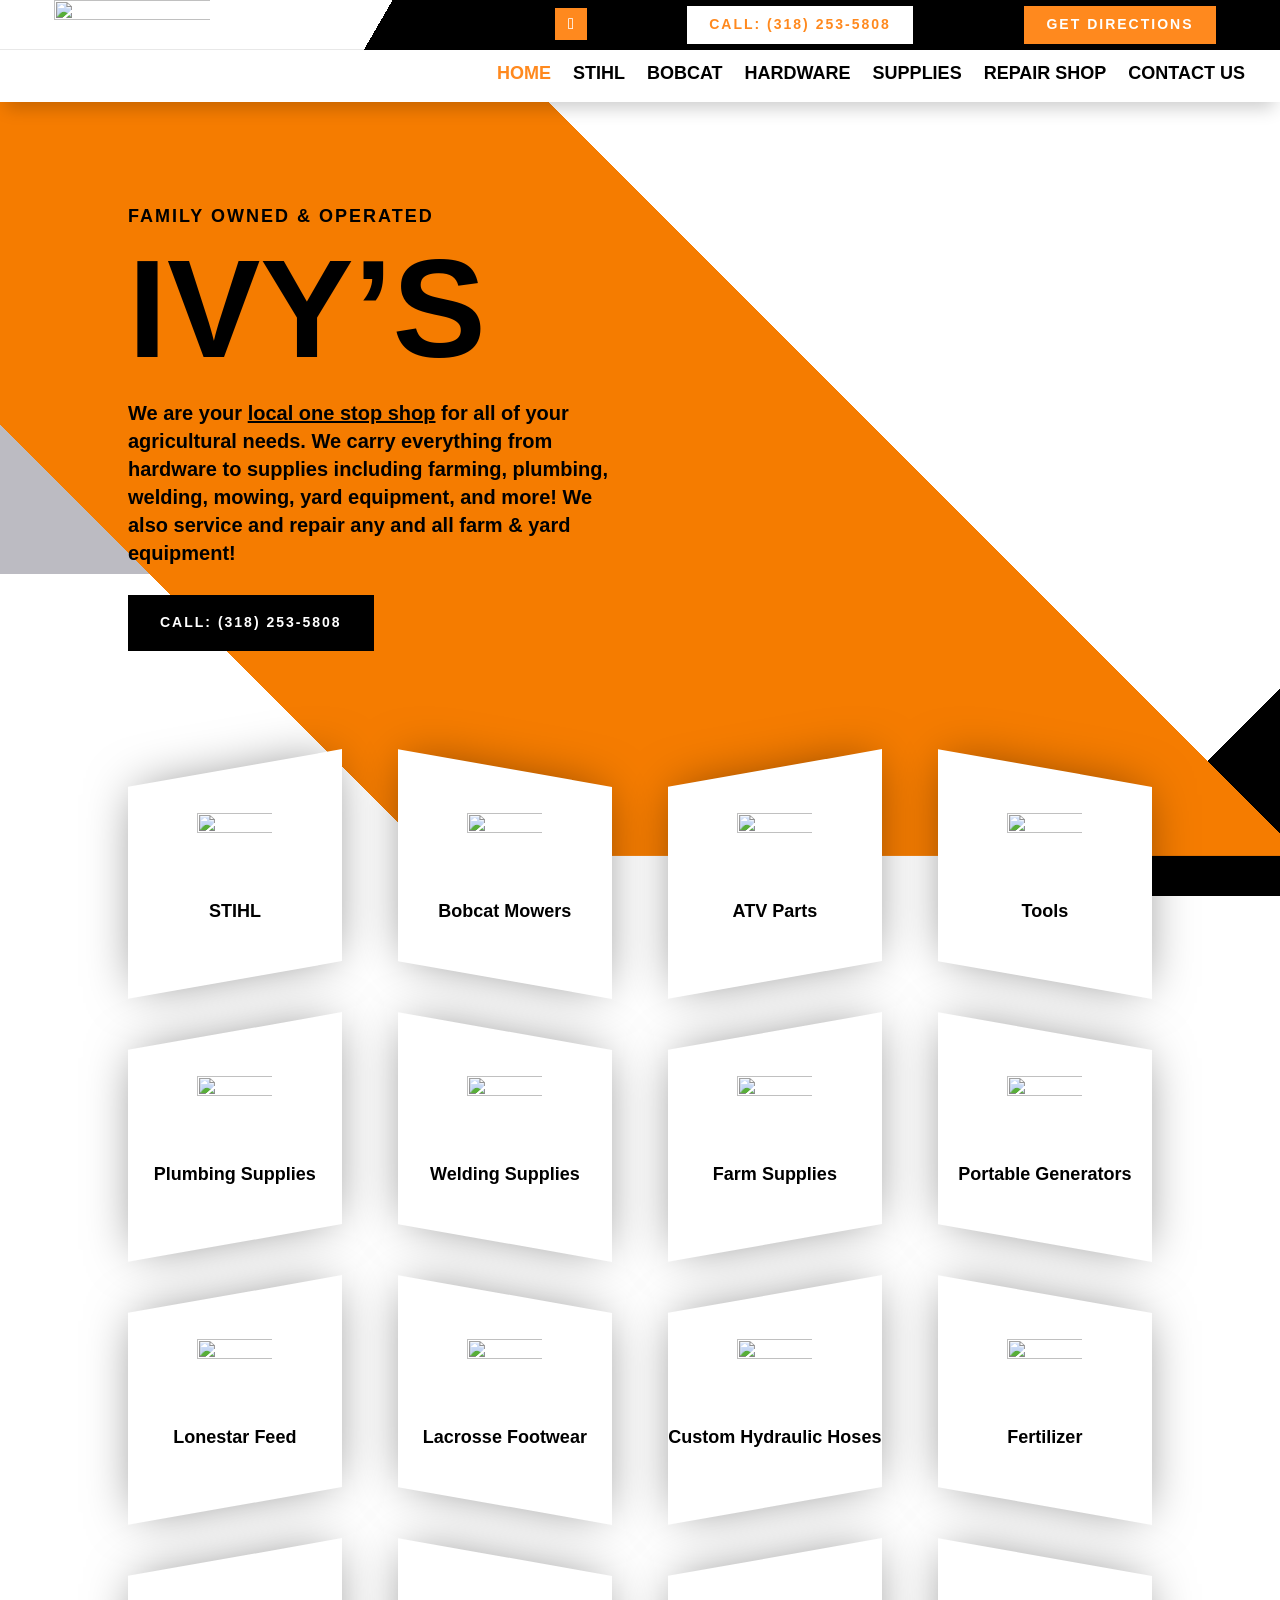
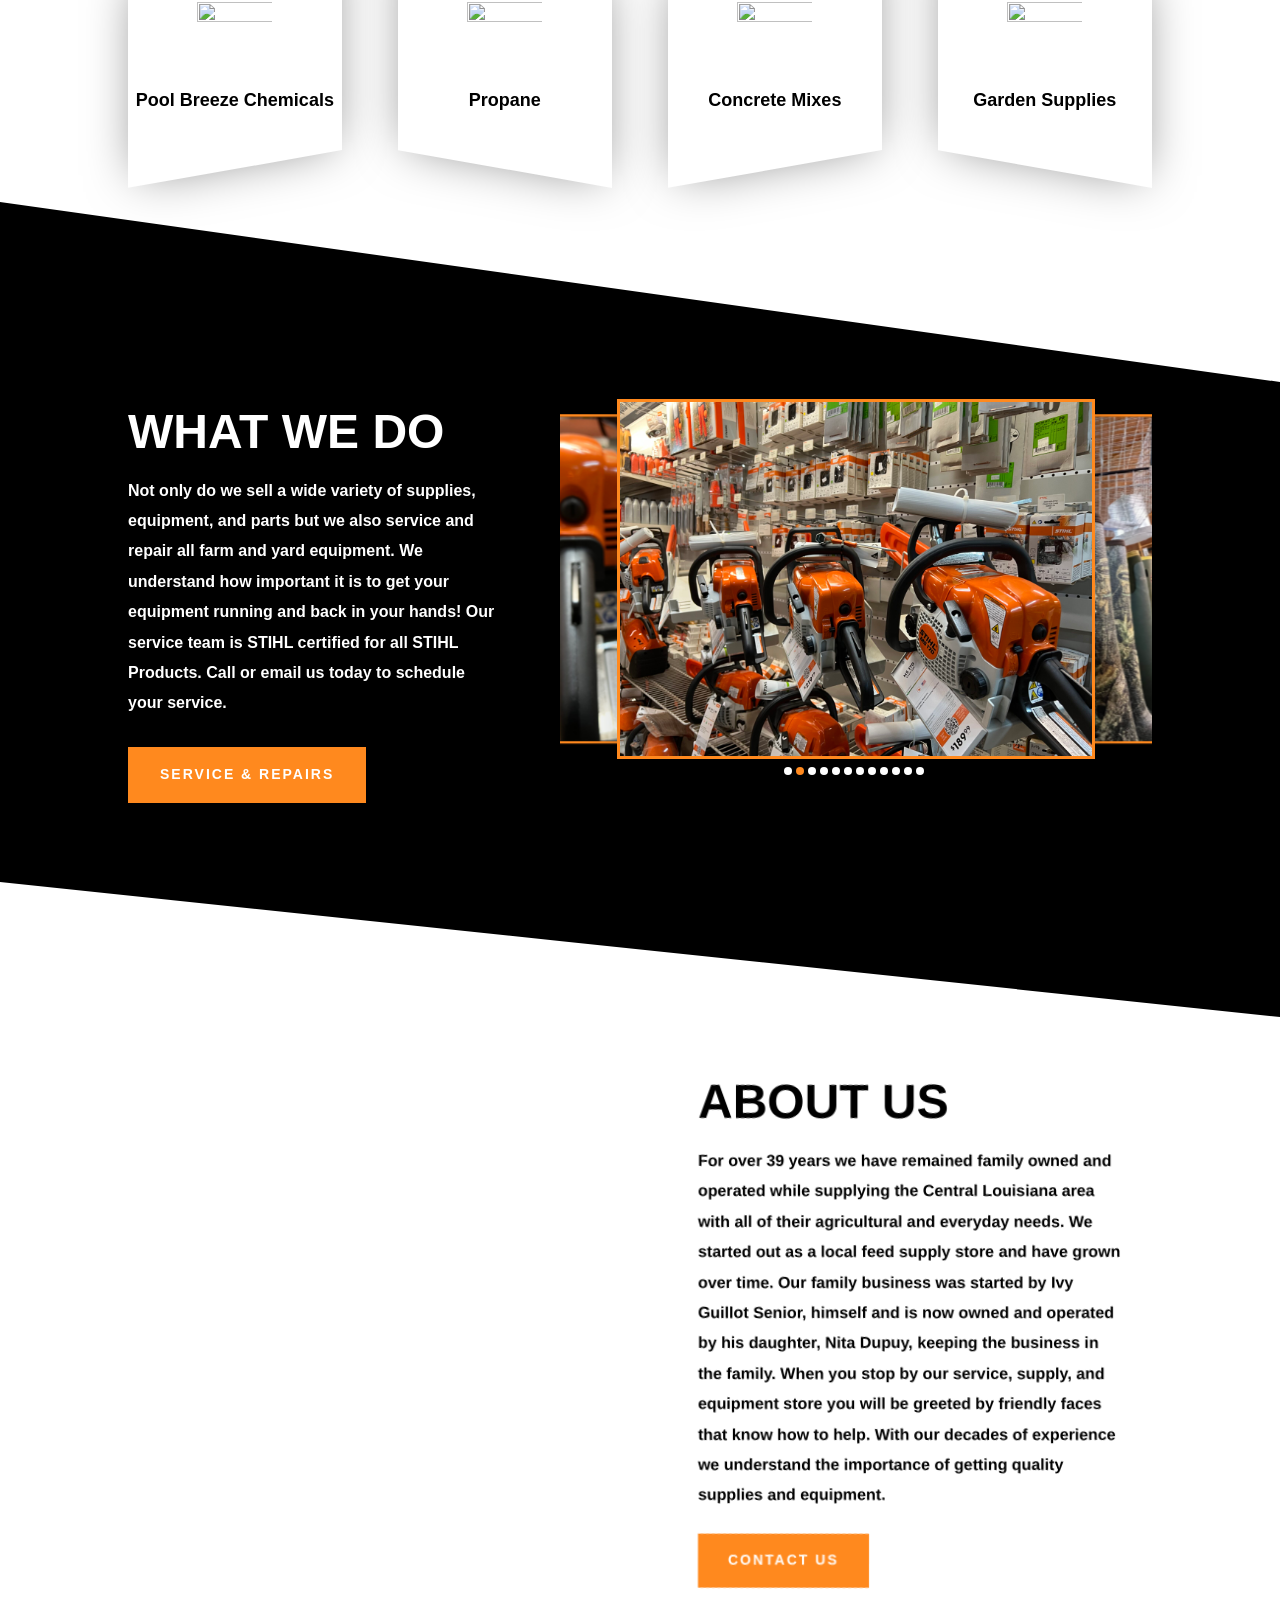
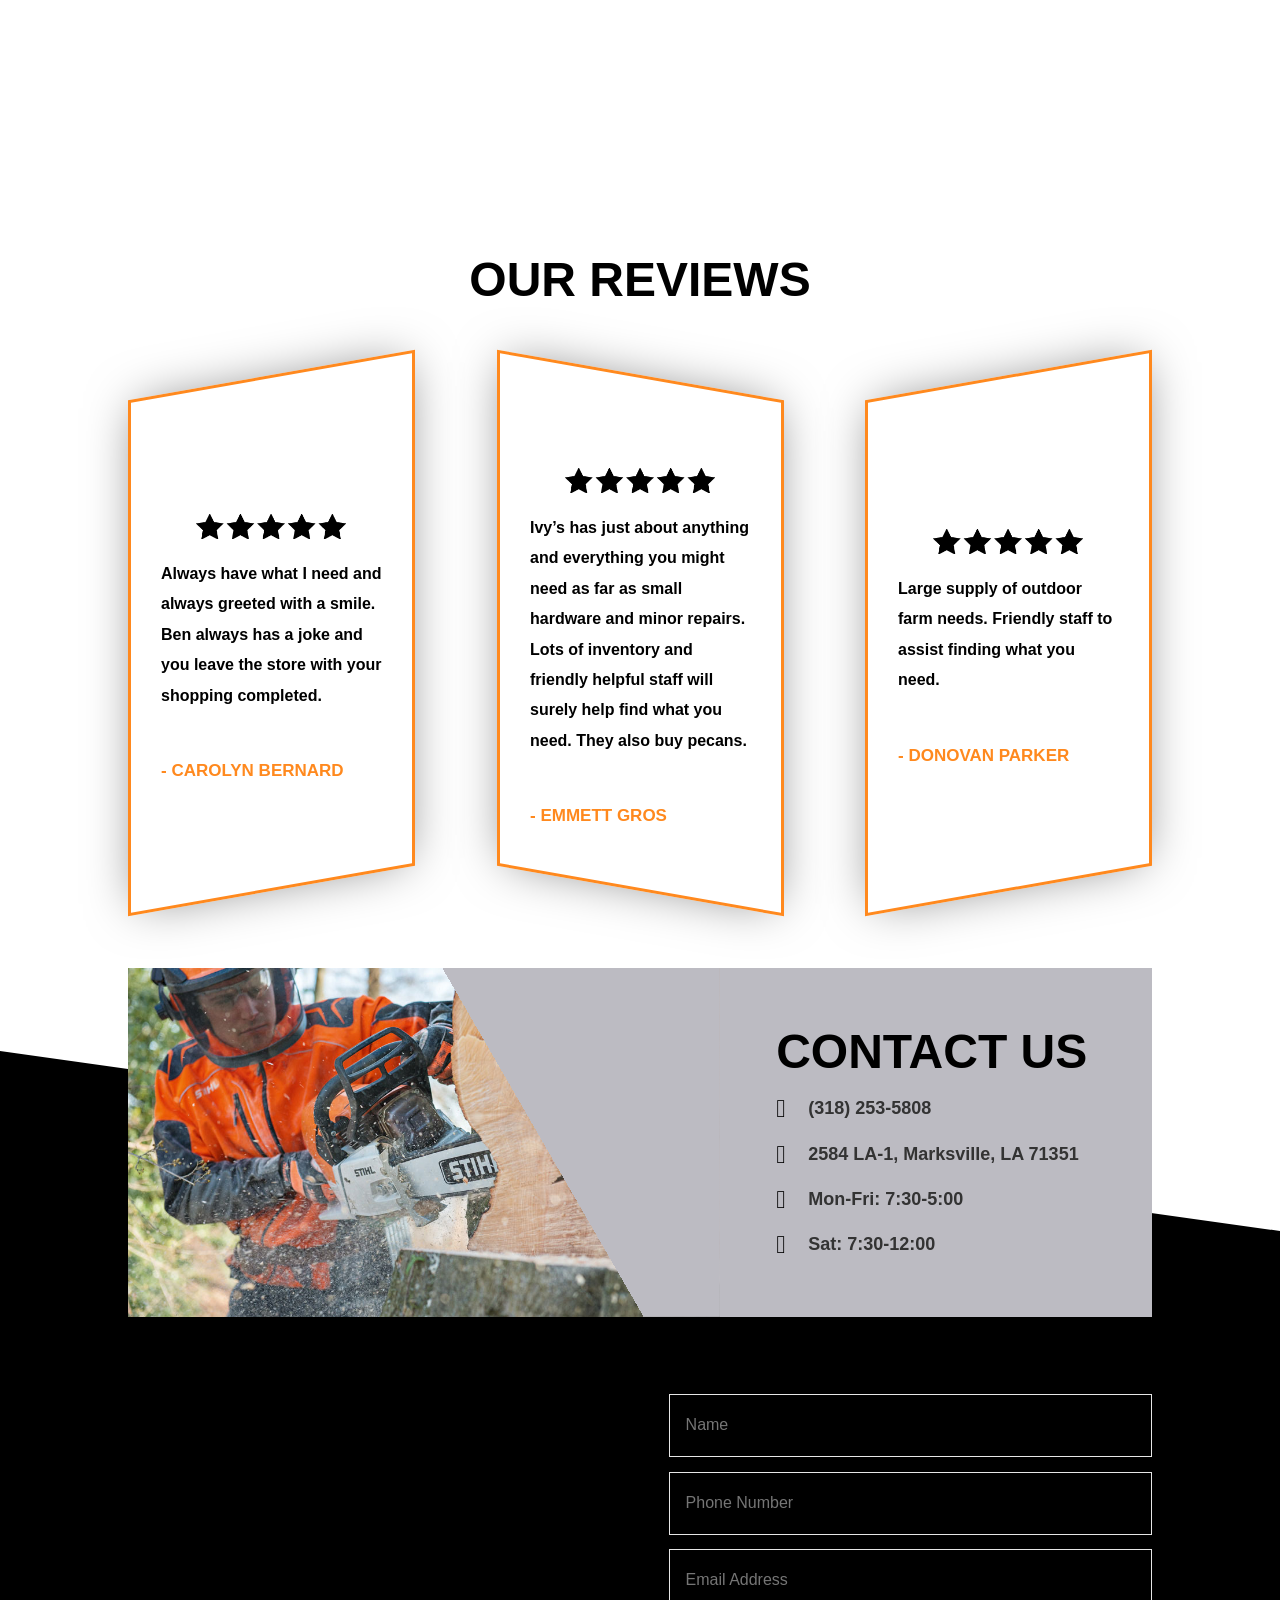
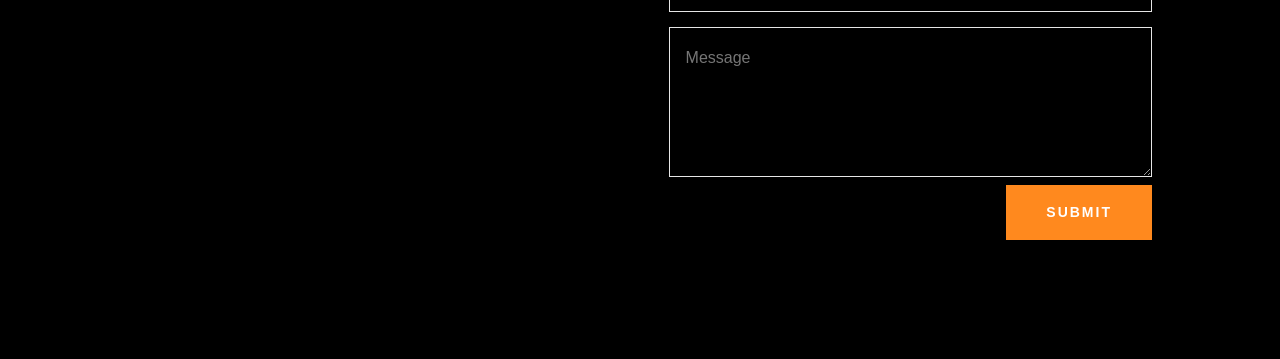
==== index.html @ 649ed015 "Static mirror via httrack" ====
<!DOCTYPE html>
<html lang="en-US">

<!-- Mirrored from ivysla.com/ by HTTrack Website Copier/3.x [XR&CO'2014], Tue, 16 Jun 2026 20:32:37 GMT -->
<!-- Added by HTTrack --><meta http-equiv="content-type" content="text/html;charset=UTF-8" /><!-- /Added by HTTrack -->
<head>
	<meta charset="UTF-8" />
<meta http-equiv="X-UA-Compatible" content="IE=edge">
	<link rel="pingback" href="xmlrpc.html" />

	<script type="text/javascript">
		document.documentElement.className = 'js';
	</script>
	
	<title>IVY&#039;S | Family Owned &amp; Operated</title>
<link rel="preconnect" href="https://fonts.gstatic.com/" crossorigin /><style id="et-divi-open-sans-inline-css">/* Original: https://fonts.googleapis.com/css?family=Open+Sans:300italic,400italic,600italic,700italic,800italic,400,300,600,700,800&#038;subset=latin,latin-ext&#038;display=swap *//* User Agent: Mozilla/5.0 (Unknown; Linux x86_64) AppleWebKit/538.1 (KHTML, like Gecko) Safari/538.1 Daum/4.1 */@font-face {font-family: 'Open Sans';font-style: italic;font-weight: 300;font-stretch: normal;font-display: swap;src: url(../fonts.gstatic.com/s/opensans/v44/memQYaGs126MiZpBA-UFUIcVXSCEkx2cmqvXlWq8tWZ0Pw86hd0Rk5hkWV4exQ.ttf) format('truetype');}@font-face {font-family: 'Open Sans';font-style: italic;font-weight: 400;font-stretch: normal;font-display: swap;src: url(https://fonts.gstatic.com/s/opensans/v44/memQYaGs126MiZpBA-UFUIcVXSCEkx2cmqvXlWq8tWZ0Pw86hd0Rk8ZkWV4exQ.ttf) format('truetype');}@font-face {font-family: 'Open Sans';font-style: italic;font-weight: 600;font-stretch: normal;font-display: swap;src: url(https://fonts.gstatic.com/s/opensans/v44/memQYaGs126MiZpBA-UFUIcVXSCEkx2cmqvXlWq8tWZ0Pw86hd0RkxhjWV4exQ.ttf) format('truetype');}@font-face {font-family: 'Open Sans';font-style: italic;font-weight: 700;font-stretch: normal;font-display: swap;src: url(https://fonts.gstatic.com/s/opensans/v44/memQYaGs126MiZpBA-UFUIcVXSCEkx2cmqvXlWq8tWZ0Pw86hd0RkyFjWV4exQ.ttf) format('truetype');}@font-face {font-family: 'Open Sans';font-style: italic;font-weight: 800;font-stretch: normal;font-display: swap;src: url(https://fonts.gstatic.com/s/opensans/v44/memQYaGs126MiZpBA-UFUIcVXSCEkx2cmqvXlWq8tWZ0Pw86hd0Rk0ZjWV4exQ.ttf) format('truetype');}@font-face {font-family: 'Open Sans';font-style: normal;font-weight: 300;font-stretch: normal;font-display: swap;src: url(https://fonts.gstatic.com/s/opensans/v44/memSYaGs126MiZpBA-UvWbX2vVnXBbObj2OVZyOOSr4dVJWUgsiH0B4uaVc.ttf) format('truetype');}@font-face {font-family: 'Open Sans';font-style: normal;font-weight: 400;font-stretch: normal;font-display: swap;src: url(https://fonts.gstatic.com/s/opensans/v44/memSYaGs126MiZpBA-UvWbX2vVnXBbObj2OVZyOOSr4dVJWUgsjZ0B4uaVc.ttf) format('truetype');}@font-face {font-family: 'Open Sans';font-style: normal;font-weight: 600;font-stretch: normal;font-display: swap;src: url(https://fonts.gstatic.com/s/opensans/v44/memSYaGs126MiZpBA-UvWbX2vVnXBbObj2OVZyOOSr4dVJWUgsgH1x4uaVc.ttf) format('truetype');}@font-face {font-family: 'Open Sans';font-style: normal;font-weight: 700;font-stretch: normal;font-display: swap;src: url(https://fonts.gstatic.com/s/opensans/v44/memSYaGs126MiZpBA-UvWbX2vVnXBbObj2OVZyOOSr4dVJWUgsg-1x4uaVc.ttf) format('truetype');}@font-face {font-family: 'Open Sans';font-style: normal;font-weight: 800;font-stretch: normal;font-display: swap;src: url(https://fonts.gstatic.com/s/opensans/v44/memSYaGs126MiZpBA-UvWbX2vVnXBbObj2OVZyOOSr4dVJWUgshZ1x4uaVc.ttf) format('truetype');}/* User Agent: Mozilla/5.0 (Windows NT 6.1; WOW64; rv:27.0) Gecko/20100101 Firefox/27.0 */@font-face {font-family: 'Open Sans';font-style: italic;font-weight: 300;font-stretch: normal;font-display: swap;src: url(https://fonts.gstatic.com/s/opensans/v44/memQYaGs126MiZpBA-UFUIcVXSCEkx2cmqvXlWq8tWZ0Pw86hd0Rk5hkWV4exg.woff) format('woff');}@font-face {font-family: 'Open Sans';font-style: italic;font-weight: 400;font-stretch: normal;font-display: swap;src: url(https://fonts.gstatic.com/s/opensans/v44/memQYaGs126MiZpBA-UFUIcVXSCEkx2cmqvXlWq8tWZ0Pw86hd0Rk8ZkWV4exg.woff) format('woff');}@font-face {font-family: 'Open Sans';font-style: italic;font-weight: 600;font-stretch: normal;font-display: swap;src: url(https://fonts.gstatic.com/s/opensans/v44/memQYaGs126MiZpBA-UFUIcVXSCEkx2cmqvXlWq8tWZ0Pw86hd0RkxhjWV4exg.woff) format('woff');}@font-face {font-family: 'Open Sans';font-style: italic;font-weight: 700;font-stretch: normal;font-display: swap;src: url(https://fonts.gstatic.com/s/opensans/v44/memQYaGs126MiZpBA-UFUIcVXSCEkx2cmqvXlWq8tWZ0Pw86hd0RkyFjWV4exg.woff) format('woff');}@font-face {font-family: 'Open Sans';font-style: italic;font-weight: 800;font-stretch: normal;font-display: swap;src: url(https://fonts.gstatic.com/s/opensans/v44/memQYaGs126MiZpBA-UFUIcVXSCEkx2cmqvXlWq8tWZ0Pw86hd0Rk0ZjWV4exg.woff) format('woff');}@font-face {font-family: 'Open Sans';font-style: normal;font-weight: 300;font-stretch: normal;font-display: swap;src: url(https://fonts.gstatic.com/s/opensans/v44/memSYaGs126MiZpBA-UvWbX2vVnXBbObj2OVZyOOSr4dVJWUgsiH0B4uaVQ.woff) format('woff');}@font-face {font-family: 'Open Sans';font-style: normal;font-weight: 400;font-stretch: normal;font-display: swap;src: url(https://fonts.gstatic.com/s/opensans/v44/memSYaGs126MiZpBA-UvWbX2vVnXBbObj2OVZyOOSr4dVJWUgsjZ0B4uaVQ.woff) format('woff');}@font-face {font-family: 'Open Sans';font-style: normal;font-weight: 600;font-stretch: normal;font-display: swap;src: url(https://fonts.gstatic.com/s/opensans/v44/memSYaGs126MiZpBA-UvWbX2vVnXBbObj2OVZyOOSr4dVJWUgsgH1x4uaVQ.woff) format('woff');}@font-face {font-family: 'Open Sans';font-style: normal;font-weight: 700;font-stretch: normal;font-display: swap;src: url(https://fonts.gstatic.com/s/opensans/v44/memSYaGs126MiZpBA-UvWbX2vVnXBbObj2OVZyOOSr4dVJWUgsg-1x4uaVQ.woff) format('woff');}@font-face {font-family: 'Open Sans';font-style: normal;font-weight: 800;font-stretch: normal;font-display: swap;src: url(https://fonts.gstatic.com/s/opensans/v44/memSYaGs126MiZpBA-UvWbX2vVnXBbObj2OVZyOOSr4dVJWUgshZ1x4uaVQ.woff) format('woff');}/* User Agent: Mozilla/5.0 (Windows NT 6.3; rv:39.0) Gecko/20100101 Firefox/39.0 */@font-face {font-family: 'Open Sans';font-style: italic;font-weight: 300;font-stretch: normal;font-display: swap;src: url(https://fonts.gstatic.com/s/opensans/v44/memQYaGs126MiZpBA-UFUIcVXSCEkx2cmqvXlWq8tWZ0Pw86hd0Rk5hkWV4ewA.woff2) format('woff2');}@font-face {font-family: 'Open Sans';font-style: italic;font-weight: 400;font-stretch: normal;font-display: swap;src: url(https://fonts.gstatic.com/s/opensans/v44/memQYaGs126MiZpBA-UFUIcVXSCEkx2cmqvXlWq8tWZ0Pw86hd0Rk8ZkWV4ewA.woff2) format('woff2');}@font-face {font-family: 'Open Sans';font-style: italic;font-weight: 600;font-stretch: normal;font-display: swap;src: url(https://fonts.gstatic.com/s/opensans/v44/memQYaGs126MiZpBA-UFUIcVXSCEkx2cmqvXlWq8tWZ0Pw86hd0RkxhjWV4ewA.woff2) format('woff2');}@font-face {font-family: 'Open Sans';font-style: italic;font-weight: 700;font-stretch: normal;font-display: swap;src: url(https://fonts.gstatic.com/s/opensans/v44/memQYaGs126MiZpBA-UFUIcVXSCEkx2cmqvXlWq8tWZ0Pw86hd0RkyFjWV4ewA.woff2) format('woff2');}@font-face {font-family: 'Open Sans';font-style: italic;font-weight: 800;font-stretch: normal;font-display: swap;src: url(https://fonts.gstatic.com/s/opensans/v44/memQYaGs126MiZpBA-UFUIcVXSCEkx2cmqvXlWq8tWZ0Pw86hd0Rk0ZjWV4ewA.woff2) format('woff2');}@font-face {font-family: 'Open Sans';font-style: normal;font-weight: 300;font-stretch: normal;font-display: swap;src: url(https://fonts.gstatic.com/s/opensans/v44/memSYaGs126MiZpBA-UvWbX2vVnXBbObj2OVZyOOSr4dVJWUgsiH0B4uaVI.woff2) format('woff2');}@font-face {font-family: 'Open Sans';font-style: normal;font-weight: 400;font-stretch: normal;font-display: swap;src: url(https://fonts.gstatic.com/s/opensans/v44/memSYaGs126MiZpBA-UvWbX2vVnXBbObj2OVZyOOSr4dVJWUgsjZ0B4uaVI.woff2) format('woff2');}@font-face {font-family: 'Open Sans';font-style: normal;font-weight: 600;font-stretch: normal;font-display: swap;src: url(https://fonts.gstatic.com/s/opensans/v44/memSYaGs126MiZpBA-UvWbX2vVnXBbObj2OVZyOOSr4dVJWUgsgH1x4uaVI.woff2) format('woff2');}@font-face {font-family: 'Open Sans';font-style: normal;font-weight: 700;font-stretch: normal;font-display: swap;src: url(https://fonts.gstatic.com/s/opensans/v44/memSYaGs126MiZpBA-UvWbX2vVnXBbObj2OVZyOOSr4dVJWUgsg-1x4uaVI.woff2) format('woff2');}@font-face {font-family: 'Open Sans';font-style: normal;font-weight: 800;font-stretch: normal;font-display: swap;src: url(https://fonts.gstatic.com/s/opensans/v44/memSYaGs126MiZpBA-UvWbX2vVnXBbObj2OVZyOOSr4dVJWUgshZ1x4uaVI.woff2) format('woff2');}</style><style id="et-builder-googlefonts-cached-inline">/* Original: https://fonts.googleapis.com/css?family=Work+Sans:100,200,300,regular,500,600,700,800,900,100italic,200italic,300italic,italic,500italic,600italic,700italic,800italic,900italic|IBM+Plex+Sans:100,100italic,200,200italic,300,300italic,regular,italic,500,500italic,600,600italic,700,700italic|Poppins:100,100italic,200,200italic,300,300italic,regular,italic,500,500italic,600,600italic,700,700italic,800,800italic,900,900italic&#038;subset=latin,latin-ext&#038;display=swap *//* User Agent: Mozilla/5.0 (Unknown; Linux x86_64) AppleWebKit/538.1 (KHTML, like Gecko) Safari/538.1 Daum/4.1 */@font-face {font-family: 'IBM Plex Sans';font-style: italic;font-weight: 100;font-stretch: normal;font-display: swap;src: url(../fonts.gstatic.com/s/ibmplexsans/v23/zYXEKVElMYYaJe8bpLHnCwDKhdTEG46kmUZQCX598fQbM4jw8V78x9OWIhqbQpg0voc.ttf) format('truetype');}@font-face {font-family: 'IBM Plex Sans';font-style: italic;font-weight: 200;font-stretch: normal;font-display: swap;src: url(https://fonts.gstatic.com/s/ibmplexsans/v23/zYXEKVElMYYaJe8bpLHnCwDKhdTEG46kmUZQCX598fQbM4jw8V78x9OWIhobQ5g0voc.ttf) format('truetype');}@font-face {font-family: 'IBM Plex Sans';font-style: italic;font-weight: 300;font-stretch: normal;font-display: swap;src: url(https://fonts.gstatic.com/s/ibmplexsans/v23/zYXEKVElMYYaJe8bpLHnCwDKhdTEG46kmUZQCX598fQbM4jw8V78x9OWIhrFQ5g0voc.ttf) format('truetype');}@font-face {font-family: 'IBM Plex Sans';font-style: italic;font-weight: 400;font-stretch: normal;font-display: swap;src: url(https://fonts.gstatic.com/s/ibmplexsans/v23/zYXEKVElMYYaJe8bpLHnCwDKhdTEG46kmUZQCX598fQbM4jw8V78x9OWIhqbQ5g0voc.ttf) format('truetype');}@font-face {font-family: 'IBM Plex Sans';font-style: italic;font-weight: 500;font-stretch: normal;font-display: swap;src: url(https://fonts.gstatic.com/s/ibmplexsans/v23/zYXEKVElMYYaJe8bpLHnCwDKhdTEG46kmUZQCX598fQbM4jw8V78x9OWIhqpQ5g0voc.ttf) format('truetype');}@font-face {font-family: 'IBM Plex Sans';font-style: italic;font-weight: 600;font-stretch: normal;font-display: swap;src: url(https://fonts.gstatic.com/s/ibmplexsans/v23/zYXEKVElMYYaJe8bpLHnCwDKhdTEG46kmUZQCX598fQbM4jw8V78x9OWIhpFRJg0voc.ttf) format('truetype');}@font-face {font-family: 'IBM Plex Sans';font-style: italic;font-weight: 700;font-stretch: normal;font-display: swap;src: url(https://fonts.gstatic.com/s/ibmplexsans/v23/zYXEKVElMYYaJe8bpLHnCwDKhdTEG46kmUZQCX598fQbM4jw8V78x9OWIhp8RJg0voc.ttf) format('truetype');}@font-face {font-family: 'IBM Plex Sans';font-style: normal;font-weight: 100;font-stretch: normal;font-display: swap;src: url(https://fonts.gstatic.com/s/ibmplexsans/v23/zYXGKVElMYYaJe8bpLHnCwDKr932-G7dytD-Dmu1swZSAXcomDVmadSD6lhDCag9.ttf) format('truetype');}@font-face {font-family: 'IBM Plex Sans';font-style: normal;font-weight: 200;font-stretch: normal;font-display: swap;src: url(https://fonts.gstatic.com/s/ibmplexsans/v23/zYXGKVElMYYaJe8bpLHnCwDKr932-G7dytD-Dmu1swZSAXcomDVmadSDallDCag9.ttf) format('truetype');}@font-face {font-family: 'IBM Plex Sans';font-style: normal;font-weight: 300;font-stretch: normal;font-display: swap;src: url(https://fonts.gstatic.com/s/ibmplexsans/v23/zYXGKVElMYYaJe8bpLHnCwDKr932-G7dytD-Dmu1swZSAXcomDVmadSDtFlDCag9.ttf) format('truetype');}@font-face {font-family: 'IBM Plex Sans';font-style: normal;font-weight: 400;font-stretch: normal;font-display: swap;src: url(https://fonts.gstatic.com/s/ibmplexsans/v23/zYXGKVElMYYaJe8bpLHnCwDKr932-G7dytD-Dmu1swZSAXcomDVmadSD6llDCag9.ttf) format('truetype');}@font-face {font-family: 'IBM Plex Sans';font-style: normal;font-weight: 500;font-stretch: normal;font-display: swap;src: url(https://fonts.gstatic.com/s/ibmplexsans/v23/zYXGKVElMYYaJe8bpLHnCwDKr932-G7dytD-Dmu1swZSAXcomDVmadSD2FlDCag9.ttf) format('truetype');}@font-face {font-family: 'IBM Plex Sans';font-style: normal;font-weight: 600;font-stretch: normal;font-display: swap;src: url(https://fonts.gstatic.com/s/ibmplexsans/v23/zYXGKVElMYYaJe8bpLHnCwDKr932-G7dytD-Dmu1swZSAXcomDVmadSDNF5DCag9.ttf) format('truetype');}@font-face {font-family: 'IBM Plex Sans';font-style: normal;font-weight: 700;font-stretch: normal;font-display: swap;src: url(https://fonts.gstatic.com/s/ibmplexsans/v23/zYXGKVElMYYaJe8bpLHnCwDKr932-G7dytD-Dmu1swZSAXcomDVmadSDDV5DCag9.ttf) format('truetype');}@font-face {font-family: 'Poppins';font-style: italic;font-weight: 100;font-display: swap;src: url(https://fonts.gstatic.com/s/poppins/v24/pxiAyp8kv8JHgFVrJJLmE0tMMPc.ttf) format('truetype');}@font-face {font-family: 'Poppins';font-style: italic;font-weight: 200;font-display: swap;src: url(https://fonts.gstatic.com/s/poppins/v24/pxiDyp8kv8JHgFVrJJLmv1pVGdeL.ttf) format('truetype');}@font-face {font-family: 'Poppins';font-style: italic;font-weight: 300;font-display: swap;src: url(https://fonts.gstatic.com/s/poppins/v24/pxiDyp8kv8JHgFVrJJLm21lVGdeL.ttf) format('truetype');}@font-face {font-family: 'Poppins';font-style: italic;font-weight: 400;font-display: swap;src: url(https://fonts.gstatic.com/s/poppins/v24/pxiGyp8kv8JHgFVrJJLufntF.ttf) format('truetype');}@font-face {font-family: 'Poppins';font-style: italic;font-weight: 500;font-display: swap;src: url(https://fonts.gstatic.com/s/poppins/v24/pxiDyp8kv8JHgFVrJJLmg1hVGdeL.ttf) format('truetype');}@font-face {font-family: 'Poppins';font-style: italic;font-weight: 600;font-display: swap;src: url(https://fonts.gstatic.com/s/poppins/v24/pxiDyp8kv8JHgFVrJJLmr19VGdeL.ttf) format('truetype');}@font-face {font-family: 'Poppins';font-style: italic;font-weight: 700;font-display: swap;src: url(https://fonts.gstatic.com/s/poppins/v24/pxiDyp8kv8JHgFVrJJLmy15VGdeL.ttf) format('truetype');}@font-face {font-family: 'Poppins';font-style: italic;font-weight: 800;font-display: swap;src: url(https://fonts.gstatic.com/s/poppins/v24/pxiDyp8kv8JHgFVrJJLm111VGdeL.ttf) format('truetype');}@font-face {font-family: 'Poppins';font-style: italic;font-weight: 900;font-display: swap;src: url(https://fonts.gstatic.com/s/poppins/v24/pxiDyp8kv8JHgFVrJJLm81xVGdeL.ttf) format('truetype');}@font-face {font-family: 'Poppins';font-style: normal;font-weight: 100;font-display: swap;src: url(https://fonts.gstatic.com/s/poppins/v24/pxiGyp8kv8JHgFVrLPTufntF.ttf) format('truetype');}@font-face {font-family: 'Poppins';font-style: normal;font-weight: 200;font-display: swap;src: url(https://fonts.gstatic.com/s/poppins/v24/pxiByp8kv8JHgFVrLFj_Z1JlEA.ttf) format('truetype');}@font-face {font-family: 'Poppins';font-style: normal;font-weight: 300;font-display: swap;src: url(https://fonts.gstatic.com/s/poppins/v24/pxiByp8kv8JHgFVrLDz8Z1JlEA.ttf) format('truetype');}@font-face {font-family: 'Poppins';font-style: normal;font-weight: 400;font-display: swap;src: url(https://fonts.gstatic.com/s/poppins/v24/pxiEyp8kv8JHgFVrJJnedw.ttf) format('truetype');}@font-face {font-family: 'Poppins';font-style: normal;font-weight: 500;font-display: swap;src: url(https://fonts.gstatic.com/s/poppins/v24/pxiByp8kv8JHgFVrLGT9Z1JlEA.ttf) format('truetype');}@font-face {font-family: 'Poppins';font-style: normal;font-weight: 600;font-display: swap;src: url(https://fonts.gstatic.com/s/poppins/v24/pxiByp8kv8JHgFVrLEj6Z1JlEA.ttf) format('truetype');}@font-face {font-family: 'Poppins';font-style: normal;font-weight: 700;font-display: swap;src: url(https://fonts.gstatic.com/s/poppins/v24/pxiByp8kv8JHgFVrLCz7Z1JlEA.ttf) format('truetype');}@font-face {font-family: 'Poppins';font-style: normal;font-weight: 800;font-display: swap;src: url(https://fonts.gstatic.com/s/poppins/v24/pxiByp8kv8JHgFVrLDD4Z1JlEA.ttf) format('truetype');}@font-face {font-family: 'Poppins';font-style: normal;font-weight: 900;font-display: swap;src: url(https://fonts.gstatic.com/s/poppins/v24/pxiByp8kv8JHgFVrLBT5Z1JlEA.ttf) format('truetype');}@font-face {font-family: 'Work Sans';font-style: italic;font-weight: 100;font-display: swap;src: url(https://fonts.gstatic.com/s/worksans/v24/QGY9z_wNahGAdqQ43Rh_ebrnlwyYfEPxPoGU3mo5qofd.ttf) format('truetype');}@font-face {font-family: 'Work Sans';font-style: italic;font-weight: 200;font-display: swap;src: url(https://fonts.gstatic.com/s/worksans/v24/QGY9z_wNahGAdqQ43Rh_ebrnlwyYfEPxPoGUXms5qofd.ttf) format('truetype');}@font-face {font-family: 'Work Sans';font-style: italic;font-weight: 300;font-display: swap;src: url(https://fonts.gstatic.com/s/worksans/v24/QGY9z_wNahGAdqQ43Rh_ebrnlwyYfEPxPoGUgGs5qofd.ttf) format('truetype');}@font-face {font-family: 'Work Sans';font-style: italic;font-weight: 400;font-display: swap;src: url(https://fonts.gstatic.com/s/worksans/v24/QGY9z_wNahGAdqQ43Rh_ebrnlwyYfEPxPoGU3ms5qofd.ttf) format('truetype');}@font-face {font-family: 'Work Sans';font-style: italic;font-weight: 500;font-display: swap;src: url(https://fonts.gstatic.com/s/worksans/v24/QGY9z_wNahGAdqQ43Rh_ebrnlwyYfEPxPoGU7Gs5qofd.ttf) format('truetype');}@font-face {font-family: 'Work Sans';font-style: italic;font-weight: 600;font-display: swap;src: url(https://fonts.gstatic.com/s/worksans/v24/QGY9z_wNahGAdqQ43Rh_ebrnlwyYfEPxPoGUAGw5qofd.ttf) format('truetype');}@font-face {font-family: 'Work Sans';font-style: italic;font-weight: 700;font-display: swap;src: url(https://fonts.gstatic.com/s/worksans/v24/QGY9z_wNahGAdqQ43Rh_ebrnlwyYfEPxPoGUOWw5qofd.ttf) format('truetype');}@font-face {font-family: 'Work Sans';font-style: italic;font-weight: 800;font-display: swap;src: url(https://fonts.gstatic.com/s/worksans/v24/QGY9z_wNahGAdqQ43Rh_ebrnlwyYfEPxPoGUXmw5qofd.ttf) format('truetype');}@font-face {font-family: 'Work Sans';font-style: italic;font-weight: 900;font-display: swap;src: url(https://fonts.gstatic.com/s/worksans/v24/QGY9z_wNahGAdqQ43Rh_ebrnlwyYfEPxPoGUd2w5qofd.ttf) format('truetype');}@font-face {font-family: 'Work Sans';font-style: normal;font-weight: 100;font-display: swap;src: url(https://fonts.gstatic.com/s/worksans/v24/QGY_z_wNahGAdqQ43RhVcIgYT2Xz5u32K0nWBiEJow.ttf) format('truetype');}@font-face {font-family: 'Work Sans';font-style: normal;font-weight: 200;font-display: swap;src: url(https://fonts.gstatic.com/s/worksans/v24/QGY_z_wNahGAdqQ43RhVcIgYT2Xz5u32K8nXBiEJow.ttf) format('truetype');}@font-face {font-family: 'Work Sans';font-style: normal;font-weight: 300;font-display: swap;src: url(https://fonts.gstatic.com/s/worksans/v24/QGY_z_wNahGAdqQ43RhVcIgYT2Xz5u32KxfXBiEJow.ttf) format('truetype');}@font-face {font-family: 'Work Sans';font-style: normal;font-weight: 400;font-display: swap;src: url(https://fonts.gstatic.com/s/worksans/v24/QGY_z_wNahGAdqQ43RhVcIgYT2Xz5u32K0nXBiEJow.ttf) format('truetype');}@font-face {font-family: 'Work Sans';font-style: normal;font-weight: 500;font-display: swap;src: url(https://fonts.gstatic.com/s/worksans/v24/QGY_z_wNahGAdqQ43RhVcIgYT2Xz5u32K3vXBiEJow.ttf) format('truetype');}@font-face {font-family: 'Work Sans';font-style: normal;font-weight: 600;font-display: swap;src: url(https://fonts.gstatic.com/s/worksans/v24/QGY_z_wNahGAdqQ43RhVcIgYT2Xz5u32K5fQBiEJow.ttf) format('truetype');}@font-face {font-family: 'Work Sans';font-style: normal;font-weight: 700;font-display: swap;src: url(https://fonts.gstatic.com/s/worksans/v24/QGY_z_wNahGAdqQ43RhVcIgYT2Xz5u32K67QBiEJow.ttf) format('truetype');}@font-face {font-family: 'Work Sans';font-style: normal;font-weight: 800;font-display: swap;src: url(https://fonts.gstatic.com/s/worksans/v24/QGY_z_wNahGAdqQ43RhVcIgYT2Xz5u32K8nQBiEJow.ttf) format('truetype');}@font-face {font-family: 'Work Sans';font-style: normal;font-weight: 900;font-display: swap;src: url(https://fonts.gstatic.com/s/worksans/v24/QGY_z_wNahGAdqQ43RhVcIgYT2Xz5u32K-DQBiEJow.ttf) format('truetype');}/* User Agent: Mozilla/5.0 (Windows NT 6.1; WOW64; rv:27.0) Gecko/20100101 Firefox/27.0 */@font-face {font-family: 'IBM Plex Sans';font-style: italic;font-weight: 100;font-stretch: normal;font-display: swap;src: url(https://fonts.gstatic.com/s/ibmplexsans/v23/zYXEKVElMYYaJe8bpLHnCwDKhdTEG46kmUZQCX598fQbM4jw8V78x9OWIhqbQpg0voQ.woff) format('woff');}@font-face {font-family: 'IBM Plex Sans';font-style: italic;font-weight: 200;font-stretch: normal;font-display: swap;src: url(https://fonts.gstatic.com/s/ibmplexsans/v23/zYXEKVElMYYaJe8bpLHnCwDKhdTEG46kmUZQCX598fQbM4jw8V78x9OWIhobQ5g0voQ.woff) format('woff');}@font-face {font-family: 'IBM Plex Sans';font-style: italic;font-weight: 300;font-stretch: normal;font-display: swap;src: url(https://fonts.gstatic.com/s/ibmplexsans/v23/zYXEKVElMYYaJe8bpLHnCwDKhdTEG46kmUZQCX598fQbM4jw8V78x9OWIhrFQ5g0voQ.woff) format('woff');}@font-face {font-family: 'IBM Plex Sans';font-style: italic;font-weight: 400;font-stretch: normal;font-display: swap;src: url(https://fonts.gstatic.com/s/ibmplexsans/v23/zYXEKVElMYYaJe8bpLHnCwDKhdTEG46kmUZQCX598fQbM4jw8V78x9OWIhqbQ5g0voQ.woff) format('woff');}@font-face {font-family: 'IBM Plex Sans';font-style: italic;font-weight: 500;font-stretch: normal;font-display: swap;src: url(https://fonts.gstatic.com/s/ibmplexsans/v23/zYXEKVElMYYaJe8bpLHnCwDKhdTEG46kmUZQCX598fQbM4jw8V78x9OWIhqpQ5g0voQ.woff) format('woff');}@font-face {font-family: 'IBM Plex Sans';font-style: italic;font-weight: 600;font-stretch: normal;font-display: swap;src: url(https://fonts.gstatic.com/s/ibmplexsans/v23/zYXEKVElMYYaJe8bpLHnCwDKhdTEG46kmUZQCX598fQbM4jw8V78x9OWIhpFRJg0voQ.woff) format('woff');}@font-face {font-family: 'IBM Plex Sans';font-style: italic;font-weight: 700;font-stretch: normal;font-display: swap;src: url(https://fonts.gstatic.com/s/ibmplexsans/v23/zYXEKVElMYYaJe8bpLHnCwDKhdTEG46kmUZQCX598fQbM4jw8V78x9OWIhp8RJg0voQ.woff) format('woff');}@font-face {font-family: 'IBM Plex Sans';font-style: normal;font-weight: 100;font-stretch: normal;font-display: swap;src: url(https://fonts.gstatic.com/s/ibmplexsans/v23/zYXGKVElMYYaJe8bpLHnCwDKr932-G7dytD-Dmu1swZSAXcomDVmadSD6lhDCag-.woff) format('woff');}@font-face {font-family: 'IBM Plex Sans';font-style: normal;font-weight: 200;font-stretch: normal;font-display: swap;src: url(https://fonts.gstatic.com/s/ibmplexsans/v23/zYXGKVElMYYaJe8bpLHnCwDKr932-G7dytD-Dmu1swZSAXcomDVmadSDallDCag-.woff) format('woff');}@font-face {font-family: 'IBM Plex Sans';font-style: normal;font-weight: 300;font-stretch: normal;font-display: swap;src: url(https://fonts.gstatic.com/s/ibmplexsans/v23/zYXGKVElMYYaJe8bpLHnCwDKr932-G7dytD-Dmu1swZSAXcomDVmadSDtFlDCag-.woff) format('woff');}@font-face {font-family: 'IBM Plex Sans';font-style: normal;font-weight: 400;font-stretch: normal;font-display: swap;src: url(https://fonts.gstatic.com/s/ibmplexsans/v23/zYXGKVElMYYaJe8bpLHnCwDKr932-G7dytD-Dmu1swZSAXcomDVmadSD6llDCag-.woff) format('woff');}@font-face {font-family: 'IBM Plex Sans';font-style: normal;font-weight: 500;font-stretch: normal;font-display: swap;src: url(https://fonts.gstatic.com/s/ibmplexsans/v23/zYXGKVElMYYaJe8bpLHnCwDKr932-G7dytD-Dmu1swZSAXcomDVmadSD2FlDCag-.woff) format('woff');}@font-face {font-family: 'IBM Plex Sans';font-style: normal;font-weight: 600;font-stretch: normal;font-display: swap;src: url(https://fonts.gstatic.com/s/ibmplexsans/v23/zYXGKVElMYYaJe8bpLHnCwDKr932-G7dytD-Dmu1swZSAXcomDVmadSDNF5DCag-.woff) format('woff');}@font-face {font-family: 'IBM Plex Sans';font-style: normal;font-weight: 700;font-stretch: normal;font-display: swap;src: url(https://fonts.gstatic.com/s/ibmplexsans/v23/zYXGKVElMYYaJe8bpLHnCwDKr932-G7dytD-Dmu1swZSAXcomDVmadSDDV5DCag-.woff) format('woff');}@font-face {font-family: 'Poppins';font-style: italic;font-weight: 100;font-display: swap;src: url(https://fonts.gstatic.com/s/poppins/v24/pxiAyp8kv8JHgFVrJJLmE0tMMPQ.woff) format('woff');}@font-face {font-family: 'Poppins';font-style: italic;font-weight: 200;font-display: swap;src: url(https://fonts.gstatic.com/s/poppins/v24/pxiDyp8kv8JHgFVrJJLmv1pVGdeI.woff) format('woff');}@font-face {font-family: 'Poppins';font-style: italic;font-weight: 300;font-display: swap;src: url(https://fonts.gstatic.com/s/poppins/v24/pxiDyp8kv8JHgFVrJJLm21lVGdeI.woff) format('woff');}@font-face {font-family: 'Poppins';font-style: italic;font-weight: 400;font-display: swap;src: url(https://fonts.gstatic.com/s/poppins/v24/pxiGyp8kv8JHgFVrJJLufntG.woff) format('woff');}@font-face {font-family: 'Poppins';font-style: italic;font-weight: 500;font-display: swap;src: url(https://fonts.gstatic.com/s/poppins/v24/pxiDyp8kv8JHgFVrJJLmg1hVGdeI.woff) format('woff');}@font-face {font-family: 'Poppins';font-style: italic;font-weight: 600;font-display: swap;src: url(https://fonts.gstatic.com/s/poppins/v24/pxiDyp8kv8JHgFVrJJLmr19VGdeI.woff) format('woff');}@font-face {font-family: 'Poppins';font-style: italic;font-weight: 700;font-display: swap;src: url(https://fonts.gstatic.com/s/poppins/v24/pxiDyp8kv8JHgFVrJJLmy15VGdeI.woff) format('woff');}@font-face {font-family: 'Poppins';font-style: italic;font-weight: 800;font-display: swap;src: url(https://fonts.gstatic.com/s/poppins/v24/pxiDyp8kv8JHgFVrJJLm111VGdeI.woff) format('woff');}@font-face {font-family: 'Poppins';font-style: italic;font-weight: 900;font-display: swap;src: url(https://fonts.gstatic.com/s/poppins/v24/pxiDyp8kv8JHgFVrJJLm81xVGdeI.woff) format('woff');}@font-face {font-family: 'Poppins';font-style: normal;font-weight: 100;font-display: swap;src: url(https://fonts.gstatic.com/s/poppins/v24/pxiGyp8kv8JHgFVrLPTufntG.woff) format('woff');}@font-face {font-family: 'Poppins';font-style: normal;font-weight: 200;font-display: swap;src: url(https://fonts.gstatic.com/s/poppins/v24/pxiByp8kv8JHgFVrLFj_Z1JlEw.woff) format('woff');}@font-face {font-family: 'Poppins';font-style: normal;font-weight: 300;font-display: swap;src: url(https://fonts.gstatic.com/s/poppins/v24/pxiByp8kv8JHgFVrLDz8Z1JlEw.woff) format('woff');}@font-face {font-family: 'Poppins';font-style: normal;font-weight: 400;font-display: swap;src: url(https://fonts.gstatic.com/s/poppins/v24/pxiEyp8kv8JHgFVrJJnedA.woff) format('woff');}@font-face {font-family: 'Poppins';font-style: normal;font-weight: 500;font-display: swap;src: url(https://fonts.gstatic.com/s/poppins/v24/pxiByp8kv8JHgFVrLGT9Z1JlEw.woff) format('woff');}@font-face {font-family: 'Poppins';font-style: normal;font-weight: 600;font-display: swap;src: url(https://fonts.gstatic.com/s/poppins/v24/pxiByp8kv8JHgFVrLEj6Z1JlEw.woff) format('woff');}@font-face {font-family: 'Poppins';font-style: normal;font-weight: 700;font-display: swap;src: url(https://fonts.gstatic.com/s/poppins/v24/pxiByp8kv8JHgFVrLCz7Z1JlEw.woff) format('woff');}@font-face {font-family: 'Poppins';font-style: normal;font-weight: 800;font-display: swap;src: url(https://fonts.gstatic.com/s/poppins/v24/pxiByp8kv8JHgFVrLDD4Z1JlEw.woff) format('woff');}@font-face {font-family: 'Poppins';font-style: normal;font-weight: 900;font-display: swap;src: url(https://fonts.gstatic.com/s/poppins/v24/pxiByp8kv8JHgFVrLBT5Z1JlEw.woff) format('woff');}@font-face {font-family: 'Work Sans';font-style: italic;font-weight: 100;font-display: swap;src: url(https://fonts.gstatic.com/s/worksans/v24/QGY9z_wNahGAdqQ43Rh_ebrnlwyYfEPxPoGU3mo5qofe.woff) format('woff');}@font-face {font-family: 'Work Sans';font-style: italic;font-weight: 200;font-display: swap;src: url(https://fonts.gstatic.com/s/worksans/v24/QGY9z_wNahGAdqQ43Rh_ebrnlwyYfEPxPoGUXms5qofe.woff) format('woff');}@font-face {font-family: 'Work Sans';font-style: italic;font-weight: 300;font-display: swap;src: url(https://fonts.gstatic.com/s/worksans/v24/QGY9z_wNahGAdqQ43Rh_ebrnlwyYfEPxPoGUgGs5qofe.woff) format('woff');}@font-face {font-family: 'Work Sans';font-style: italic;font-weight: 400;font-display: swap;src: url(https://fonts.gstatic.com/s/worksans/v24/QGY9z_wNahGAdqQ43Rh_ebrnlwyYfEPxPoGU3ms5qofe.woff) format('woff');}@font-face {font-family: 'Work Sans';font-style: italic;font-weight: 500;font-display: swap;src: url(https://fonts.gstatic.com/s/worksans/v24/QGY9z_wNahGAdqQ43Rh_ebrnlwyYfEPxPoGU7Gs5qofe.woff) format('woff');}@font-face {font-family: 'Work Sans';font-style: italic;font-weight: 600;font-display: swap;src: url(https://fonts.gstatic.com/s/worksans/v24/QGY9z_wNahGAdqQ43Rh_ebrnlwyYfEPxPoGUAGw5qofe.woff) format('woff');}@font-face {font-family: 'Work Sans';font-style: italic;font-weight: 700;font-display: swap;src: url(https://fonts.gstatic.com/s/worksans/v24/QGY9z_wNahGAdqQ43Rh_ebrnlwyYfEPxPoGUOWw5qofe.woff) format('woff');}@font-face {font-family: 'Work Sans';font-style: italic;font-weight: 800;font-display: swap;src: url(https://fonts.gstatic.com/s/worksans/v24/QGY9z_wNahGAdqQ43Rh_ebrnlwyYfEPxPoGUXmw5qofe.woff) format('woff');}@font-face {font-family: 'Work Sans';font-style: italic;font-weight: 900;font-display: swap;src: url(https://fonts.gstatic.com/s/worksans/v24/QGY9z_wNahGAdqQ43Rh_ebrnlwyYfEPxPoGUd2w5qofe.woff) format('woff');}@font-face {font-family: 'Work Sans';font-style: normal;font-weight: 100;font-display: swap;src: url(https://fonts.gstatic.com/s/worksans/v24/QGY_z_wNahGAdqQ43RhVcIgYT2Xz5u32K0nWBiEJoA.woff) format('woff');}@font-face {font-family: 'Work Sans';font-style: normal;font-weight: 200;font-display: swap;src: url(https://fonts.gstatic.com/s/worksans/v24/QGY_z_wNahGAdqQ43RhVcIgYT2Xz5u32K8nXBiEJoA.woff) format('woff');}@font-face {font-family: 'Work Sans';font-style: normal;font-weight: 300;font-display: swap;src: url(https://fonts.gstatic.com/s/worksans/v24/QGY_z_wNahGAdqQ43RhVcIgYT2Xz5u32KxfXBiEJoA.woff) format('woff');}@font-face {font-family: 'Work Sans';font-style: normal;font-weight: 400;font-display: swap;src: url(https://fonts.gstatic.com/s/worksans/v24/QGY_z_wNahGAdqQ43RhVcIgYT2Xz5u32K0nXBiEJoA.woff) format('woff');}@font-face {font-family: 'Work Sans';font-style: normal;font-weight: 500;font-display: swap;src: url(https://fonts.gstatic.com/s/worksans/v24/QGY_z_wNahGAdqQ43RhVcIgYT2Xz5u32K3vXBiEJoA.woff) format('woff');}@font-face {font-family: 'Work Sans';font-style: normal;font-weight: 600;font-display: swap;src: url(https://fonts.gstatic.com/s/worksans/v24/QGY_z_wNahGAdqQ43RhVcIgYT2Xz5u32K5fQBiEJoA.woff) format('woff');}@font-face {font-family: 'Work Sans';font-style: normal;font-weight: 700;font-display: swap;src: url(https://fonts.gstatic.com/s/worksans/v24/QGY_z_wNahGAdqQ43RhVcIgYT2Xz5u32K67QBiEJoA.woff) format('woff');}@font-face {font-family: 'Work Sans';font-style: normal;font-weight: 800;font-display: swap;src: url(https://fonts.gstatic.com/s/worksans/v24/QGY_z_wNahGAdqQ43RhVcIgYT2Xz5u32K8nQBiEJoA.woff) format('woff');}@font-face {font-family: 'Work Sans';font-style: normal;font-weight: 900;font-display: swap;src: url(https://fonts.gstatic.com/s/worksans/v24/QGY_z_wNahGAdqQ43RhVcIgYT2Xz5u32K-DQBiEJoA.woff) format('woff');}/* User Agent: Mozilla/5.0 (Windows NT 6.3; rv:39.0) Gecko/20100101 Firefox/39.0 */@font-face {font-family: 'IBM Plex Sans';font-style: italic;font-weight: 100;font-stretch: normal;font-display: swap;src: url(https://fonts.gstatic.com/s/ibmplexsans/v23/zYXEKVElMYYaJe8bpLHnCwDKhdTEG46kmUZQCX598fQbM4jw8V78x9OWIhqbQpg0voI.woff2) format('woff2');}@font-face {font-family: 'IBM Plex Sans';font-style: italic;font-weight: 200;font-stretch: normal;font-display: swap;src: url(https://fonts.gstatic.com/s/ibmplexsans/v23/zYXEKVElMYYaJe8bpLHnCwDKhdTEG46kmUZQCX598fQbM4jw8V78x9OWIhobQ5g0voI.woff2) format('woff2');}@font-face {font-family: 'IBM Plex Sans';font-style: italic;font-weight: 300;font-stretch: normal;font-display: swap;src: url(https://fonts.gstatic.com/s/ibmplexsans/v23/zYXEKVElMYYaJe8bpLHnCwDKhdTEG46kmUZQCX598fQbM4jw8V78x9OWIhrFQ5g0voI.woff2) format('woff2');}@font-face {font-family: 'IBM Plex Sans';font-style: italic;font-weight: 400;font-stretch: normal;font-display: swap;src: url(https://fonts.gstatic.com/s/ibmplexsans/v23/zYXEKVElMYYaJe8bpLHnCwDKhdTEG46kmUZQCX598fQbM4jw8V78x9OWIhqbQ5g0voI.woff2) format('woff2');}@font-face {font-family: 'IBM Plex Sans';font-style: italic;font-weight: 500;font-stretch: normal;font-display: swap;src: url(https://fonts.gstatic.com/s/ibmplexsans/v23/zYXEKVElMYYaJe8bpLHnCwDKhdTEG46kmUZQCX598fQbM4jw8V78x9OWIhqpQ5g0voI.woff2) format('woff2');}@font-face {font-family: 'IBM Plex Sans';font-style: italic;font-weight: 600;font-stretch: normal;font-display: swap;src: url(https://fonts.gstatic.com/s/ibmplexsans/v23/zYXEKVElMYYaJe8bpLHnCwDKhdTEG46kmUZQCX598fQbM4jw8V78x9OWIhpFRJg0voI.woff2) format('woff2');}@font-face {font-family: 'IBM Plex Sans';font-style: italic;font-weight: 700;font-stretch: normal;font-display: swap;src: url(https://fonts.gstatic.com/s/ibmplexsans/v23/zYXEKVElMYYaJe8bpLHnCwDKhdTEG46kmUZQCX598fQbM4jw8V78x9OWIhp8RJg0voI.woff2) format('woff2');}@font-face {font-family: 'IBM Plex Sans';font-style: normal;font-weight: 100;font-stretch: normal;font-display: swap;src: url(https://fonts.gstatic.com/s/ibmplexsans/v23/zYXGKVElMYYaJe8bpLHnCwDKr932-G7dytD-Dmu1swZSAXcomDVmadSD6lhDCag4.woff2) format('woff2');}@font-face {font-family: 'IBM Plex Sans';font-style: normal;font-weight: 200;font-stretch: normal;font-display: swap;src: url(https://fonts.gstatic.com/s/ibmplexsans/v23/zYXGKVElMYYaJe8bpLHnCwDKr932-G7dytD-Dmu1swZSAXcomDVmadSDallDCag4.woff2) format('woff2');}@font-face {font-family: 'IBM Plex Sans';font-style: normal;font-weight: 300;font-stretch: normal;font-display: swap;src: url(https://fonts.gstatic.com/s/ibmplexsans/v23/zYXGKVElMYYaJe8bpLHnCwDKr932-G7dytD-Dmu1swZSAXcomDVmadSDtFlDCag4.woff2) format('woff2');}@font-face {font-family: 'IBM Plex Sans';font-style: normal;font-weight: 400;font-stretch: normal;font-display: swap;src: url(https://fonts.gstatic.com/s/ibmplexsans/v23/zYXGKVElMYYaJe8bpLHnCwDKr932-G7dytD-Dmu1swZSAXcomDVmadSD6llDCag4.woff2) format('woff2');}@font-face {font-family: 'IBM Plex Sans';font-style: normal;font-weight: 500;font-stretch: normal;font-display: swap;src: url(https://fonts.gstatic.com/s/ibmplexsans/v23/zYXGKVElMYYaJe8bpLHnCwDKr932-G7dytD-Dmu1swZSAXcomDVmadSD2FlDCag4.woff2) format('woff2');}@font-face {font-family: 'IBM Plex Sans';font-style: normal;font-weight: 600;font-stretch: normal;font-display: swap;src: url(https://fonts.gstatic.com/s/ibmplexsans/v23/zYXGKVElMYYaJe8bpLHnCwDKr932-G7dytD-Dmu1swZSAXcomDVmadSDNF5DCag4.woff2) format('woff2');}@font-face {font-family: 'IBM Plex Sans';font-style: normal;font-weight: 700;font-stretch: normal;font-display: swap;src: url(https://fonts.gstatic.com/s/ibmplexsans/v23/zYXGKVElMYYaJe8bpLHnCwDKr932-G7dytD-Dmu1swZSAXcomDVmadSDDV5DCag4.woff2) format('woff2');}@font-face {font-family: 'Poppins';font-style: italic;font-weight: 100;font-display: swap;src: url(https://fonts.gstatic.com/s/poppins/v24/pxiAyp8kv8JHgFVrJJLmE0tMMPI.woff2) format('woff2');}@font-face {font-family: 'Poppins';font-style: italic;font-weight: 200;font-display: swap;src: url(https://fonts.gstatic.com/s/poppins/v24/pxiDyp8kv8JHgFVrJJLmv1pVGdeO.woff2) format('woff2');}@font-face {font-family: 'Poppins';font-style: italic;font-weight: 300;font-display: swap;src: url(https://fonts.gstatic.com/s/poppins/v24/pxiDyp8kv8JHgFVrJJLm21lVGdeO.woff2) format('woff2');}@font-face {font-family: 'Poppins';font-style: italic;font-weight: 400;font-display: swap;src: url(https://fonts.gstatic.com/s/poppins/v24/pxiGyp8kv8JHgFVrJJLufntA.woff2) format('woff2');}@font-face {font-family: 'Poppins';font-style: italic;font-weight: 500;font-display: swap;src: url(https://fonts.gstatic.com/s/poppins/v24/pxiDyp8kv8JHgFVrJJLmg1hVGdeO.woff2) format('woff2');}@font-face {font-family: 'Poppins';font-style: italic;font-weight: 600;font-display: swap;src: url(https://fonts.gstatic.com/s/poppins/v24/pxiDyp8kv8JHgFVrJJLmr19VGdeO.woff2) format('woff2');}@font-face {font-family: 'Poppins';font-style: italic;font-weight: 700;font-display: swap;src: url(https://fonts.gstatic.com/s/poppins/v24/pxiDyp8kv8JHgFVrJJLmy15VGdeO.woff2) format('woff2');}@font-face {font-family: 'Poppins';font-style: italic;font-weight: 800;font-display: swap;src: url(https://fonts.gstatic.com/s/poppins/v24/pxiDyp8kv8JHgFVrJJLm111VGdeO.woff2) format('woff2');}@font-face {font-family: 'Poppins';font-style: italic;font-weight: 900;font-display: swap;src: url(https://fonts.gstatic.com/s/poppins/v24/pxiDyp8kv8JHgFVrJJLm81xVGdeO.woff2) format('woff2');}@font-face {font-family: 'Poppins';font-style: normal;font-weight: 100;font-display: swap;src: url(https://fonts.gstatic.com/s/poppins/v24/pxiGyp8kv8JHgFVrLPTufntA.woff2) format('woff2');}@font-face {font-family: 'Poppins';font-style: normal;font-weight: 200;font-display: swap;src: url(https://fonts.gstatic.com/s/poppins/v24/pxiByp8kv8JHgFVrLFj_Z1JlFQ.woff2) format('woff2');}@font-face {font-family: 'Poppins';font-style: normal;font-weight: 300;font-display: swap;src: url(https://fonts.gstatic.com/s/poppins/v24/pxiByp8kv8JHgFVrLDz8Z1JlFQ.woff2) format('woff2');}@font-face {font-family: 'Poppins';font-style: normal;font-weight: 400;font-display: swap;src: url(https://fonts.gstatic.com/s/poppins/v24/pxiEyp8kv8JHgFVrJJnecg.woff2) format('woff2');}@font-face {font-family: 'Poppins';font-style: normal;font-weight: 500;font-display: swap;src: url(https://fonts.gstatic.com/s/poppins/v24/pxiByp8kv8JHgFVrLGT9Z1JlFQ.woff2) format('woff2');}@font-face {font-family: 'Poppins';font-style: normal;font-weight: 600;font-display: swap;src: url(https://fonts.gstatic.com/s/poppins/v24/pxiByp8kv8JHgFVrLEj6Z1JlFQ.woff2) format('woff2');}@font-face {font-family: 'Poppins';font-style: normal;font-weight: 700;font-display: swap;src: url(https://fonts.gstatic.com/s/poppins/v24/pxiByp8kv8JHgFVrLCz7Z1JlFQ.woff2) format('woff2');}@font-face {font-family: 'Poppins';font-style: normal;font-weight: 800;font-display: swap;src: url(https://fonts.gstatic.com/s/poppins/v24/pxiByp8kv8JHgFVrLDD4Z1JlFQ.woff2) format('woff2');}@font-face {font-family: 'Poppins';font-style: normal;font-weight: 900;font-display: swap;src: url(https://fonts.gstatic.com/s/poppins/v24/pxiByp8kv8JHgFVrLBT5Z1JlFQ.woff2) format('woff2');}@font-face {font-family: 'Work Sans';font-style: italic;font-weight: 100;font-display: swap;src: url(https://fonts.gstatic.com/s/worksans/v24/QGY9z_wNahGAdqQ43Rh_ebrnlwyYfEPxPoGU3mo5qofY.woff2) format('woff2');}@font-face {font-family: 'Work Sans';font-style: italic;font-weight: 200;font-display: swap;src: url(https://fonts.gstatic.com/s/worksans/v24/QGY9z_wNahGAdqQ43Rh_ebrnlwyYfEPxPoGUXms5qofY.woff2) format('woff2');}@font-face {font-family: 'Work Sans';font-style: italic;font-weight: 300;font-display: swap;src: url(https://fonts.gstatic.com/s/worksans/v24/QGY9z_wNahGAdqQ43Rh_ebrnlwyYfEPxPoGUgGs5qofY.woff2) format('woff2');}@font-face {font-family: 'Work Sans';font-style: italic;font-weight: 400;font-display: swap;src: url(https://fonts.gstatic.com/s/worksans/v24/QGY9z_wNahGAdqQ43Rh_ebrnlwyYfEPxPoGU3ms5qofY.woff2) format('woff2');}@font-face {font-family: 'Work Sans';font-style: italic;font-weight: 500;font-display: swap;src: url(https://fonts.gstatic.com/s/worksans/v24/QGY9z_wNahGAdqQ43Rh_ebrnlwyYfEPxPoGU7Gs5qofY.woff2) format('woff2');}@font-face {font-family: 'Work Sans';font-style: italic;font-weight: 600;font-display: swap;src: url(https://fonts.gstatic.com/s/worksans/v24/QGY9z_wNahGAdqQ43Rh_ebrnlwyYfEPxPoGUAGw5qofY.woff2) format('woff2');}@font-face {font-family: 'Work Sans';font-style: italic;font-weight: 700;font-display: swap;src: url(https://fonts.gstatic.com/s/worksans/v24/QGY9z_wNahGAdqQ43Rh_ebrnlwyYfEPxPoGUOWw5qofY.woff2) format('woff2');}@font-face {font-family: 'Work Sans';font-style: italic;font-weight: 800;font-display: swap;src: url(https://fonts.gstatic.com/s/worksans/v24/QGY9z_wNahGAdqQ43Rh_ebrnlwyYfEPxPoGUXmw5qofY.woff2) format('woff2');}@font-face {font-family: 'Work Sans';font-style: italic;font-weight: 900;font-display: swap;src: url(https://fonts.gstatic.com/s/worksans/v24/QGY9z_wNahGAdqQ43Rh_ebrnlwyYfEPxPoGUd2w5qofY.woff2) format('woff2');}@font-face {font-family: 'Work Sans';font-style: normal;font-weight: 100;font-display: swap;src: url(https://fonts.gstatic.com/s/worksans/v24/QGY_z_wNahGAdqQ43RhVcIgYT2Xz5u32K0nWBiEJpg.woff2) format('woff2');}@font-face {font-family: 'Work Sans';font-style: normal;font-weight: 200;font-display: swap;src: url(https://fonts.gstatic.com/s/worksans/v24/QGY_z_wNahGAdqQ43RhVcIgYT2Xz5u32K8nXBiEJpg.woff2) format('woff2');}@font-face {font-family: 'Work Sans';font-style: normal;font-weight: 300;font-display: swap;src: url(https://fonts.gstatic.com/s/worksans/v24/QGY_z_wNahGAdqQ43RhVcIgYT2Xz5u32KxfXBiEJpg.woff2) format('woff2');}@font-face {font-family: 'Work Sans';font-style: normal;font-weight: 400;font-display: swap;src: url(https://fonts.gstatic.com/s/worksans/v24/QGY_z_wNahGAdqQ43RhVcIgYT2Xz5u32K0nXBiEJpg.woff2) format('woff2');}@font-face {font-family: 'Work Sans';font-style: normal;font-weight: 500;font-display: swap;src: url(https://fonts.gstatic.com/s/worksans/v24/QGY_z_wNahGAdqQ43RhVcIgYT2Xz5u32K3vXBiEJpg.woff2) format('woff2');}@font-face {font-family: 'Work Sans';font-style: normal;font-weight: 600;font-display: swap;src: url(https://fonts.gstatic.com/s/worksans/v24/QGY_z_wNahGAdqQ43RhVcIgYT2Xz5u32K5fQBiEJpg.woff2) format('woff2');}@font-face {font-family: 'Work Sans';font-style: normal;font-weight: 700;font-display: swap;src: url(https://fonts.gstatic.com/s/worksans/v24/QGY_z_wNahGAdqQ43RhVcIgYT2Xz5u32K67QBiEJpg.woff2) format('woff2');}@font-face {font-family: 'Work Sans';font-style: normal;font-weight: 800;font-display: swap;src: url(https://fonts.gstatic.com/s/worksans/v24/QGY_z_wNahGAdqQ43RhVcIgYT2Xz5u32K8nQBiEJpg.woff2) format('woff2');}@font-face {font-family: 'Work Sans';font-style: normal;font-weight: 900;font-display: swap;src: url(https://fonts.gstatic.com/s/worksans/v24/QGY_z_wNahGAdqQ43RhVcIgYT2Xz5u32K-DQBiEJpg.woff2) format('woff2');}</style><meta name='robots' content='max-image-preview:large' />
<script type="text/javascript">
			let jqueryParams=[],jQuery=function(r){return jqueryParams=[...jqueryParams,r],jQuery},$=function(r){return jqueryParams=[...jqueryParams,r],$};window.jQuery=jQuery,window.$=jQuery;let customHeadScripts=!1;jQuery.fn=jQuery.prototype={},$.fn=jQuery.prototype={},jQuery.noConflict=function(r){if(window.jQuery)return jQuery=window.jQuery,$=window.jQuery,customHeadScripts=!0,jQuery.noConflict},jQuery.ready=function(r){jqueryParams=[...jqueryParams,r]},$.ready=function(r){jqueryParams=[...jqueryParams,r]},jQuery.load=function(r){jqueryParams=[...jqueryParams,r]},$.load=function(r){jqueryParams=[...jqueryParams,r]},jQuery.fn.ready=function(r){jqueryParams=[...jqueryParams,r]},$.fn.ready=function(r){jqueryParams=[...jqueryParams,r]};</script><link rel='dns-prefetch' href='http://www.googletagmanager.com/' />
<link rel="alternate" type="application/rss+xml" title="IVY&#039;S &raquo; Feed" href="feed/index.html" />
<link rel="alternate" title="oEmbed (JSON)" type="application/json+oembed" href="wp-json/oembed/1.0/embed56da.json?url=https%3A%2F%2Fivysla.com%2F" />
<link rel="alternate" title="oEmbed (XML)" type="text/xml+oembed" href="wp-json/oembed/1.0/embed2aa9?url=https%3A%2F%2Fivysla.com%2F&amp;format=xml" />
<meta content="Free Divi Child Theme By Pee-Aye Creative v.1.0" name="generator"/><style id="wp-img-auto-sizes-contain-inline-css">
img:is([sizes=auto i],[sizes^="auto," i]){contain-intrinsic-size:3000px 1500px}
/*# sourceURL=wp-img-auto-sizes-contain-inline-css */
</style>

<style id="global-styles-inline-css">
:root{--wp--preset--aspect-ratio--square: 1;--wp--preset--aspect-ratio--4-3: 4/3;--wp--preset--aspect-ratio--3-4: 3/4;--wp--preset--aspect-ratio--3-2: 3/2;--wp--preset--aspect-ratio--2-3: 2/3;--wp--preset--aspect-ratio--16-9: 16/9;--wp--preset--aspect-ratio--9-16: 9/16;--wp--preset--color--black: #000000;--wp--preset--color--cyan-bluish-gray: #abb8c3;--wp--preset--color--white: #ffffff;--wp--preset--color--pale-pink: #f78da7;--wp--preset--color--vivid-red: #cf2e2e;--wp--preset--color--luminous-vivid-orange: #ff6900;--wp--preset--color--luminous-vivid-amber: #fcb900;--wp--preset--color--light-green-cyan: #7bdcb5;--wp--preset--color--vivid-green-cyan: #00d084;--wp--preset--color--pale-cyan-blue: #8ed1fc;--wp--preset--color--vivid-cyan-blue: #0693e3;--wp--preset--color--vivid-purple: #9b51e0;--wp--preset--gradient--vivid-cyan-blue-to-vivid-purple: linear-gradient(135deg,rgb(6,147,227) 0%,rgb(155,81,224) 100%);--wp--preset--gradient--light-green-cyan-to-vivid-green-cyan: linear-gradient(135deg,rgb(122,220,180) 0%,rgb(0,208,130) 100%);--wp--preset--gradient--luminous-vivid-amber-to-luminous-vivid-orange: linear-gradient(135deg,rgb(252,185,0) 0%,rgb(255,105,0) 100%);--wp--preset--gradient--luminous-vivid-orange-to-vivid-red: linear-gradient(135deg,rgb(255,105,0) 0%,rgb(207,46,46) 100%);--wp--preset--gradient--very-light-gray-to-cyan-bluish-gray: linear-gradient(135deg,rgb(238,238,238) 0%,rgb(169,184,195) 100%);--wp--preset--gradient--cool-to-warm-spectrum: linear-gradient(135deg,rgb(74,234,220) 0%,rgb(151,120,209) 20%,rgb(207,42,186) 40%,rgb(238,44,130) 60%,rgb(251,105,98) 80%,rgb(254,248,76) 100%);--wp--preset--gradient--blush-light-purple: linear-gradient(135deg,rgb(255,206,236) 0%,rgb(152,150,240) 100%);--wp--preset--gradient--blush-bordeaux: linear-gradient(135deg,rgb(254,205,165) 0%,rgb(254,45,45) 50%,rgb(107,0,62) 100%);--wp--preset--gradient--luminous-dusk: linear-gradient(135deg,rgb(255,203,112) 0%,rgb(199,81,192) 50%,rgb(65,88,208) 100%);--wp--preset--gradient--pale-ocean: linear-gradient(135deg,rgb(255,245,203) 0%,rgb(182,227,212) 50%,rgb(51,167,181) 100%);--wp--preset--gradient--electric-grass: linear-gradient(135deg,rgb(202,248,128) 0%,rgb(113,206,126) 100%);--wp--preset--gradient--midnight: linear-gradient(135deg,rgb(2,3,129) 0%,rgb(40,116,252) 100%);--wp--preset--font-size--small: 13px;--wp--preset--font-size--medium: 20px;--wp--preset--font-size--large: 36px;--wp--preset--font-size--x-large: 42px;--wp--preset--spacing--20: 0.44rem;--wp--preset--spacing--30: 0.67rem;--wp--preset--spacing--40: 1rem;--wp--preset--spacing--50: 1.5rem;--wp--preset--spacing--60: 2.25rem;--wp--preset--spacing--70: 3.38rem;--wp--preset--spacing--80: 5.06rem;--wp--preset--shadow--natural: 6px 6px 9px rgba(0, 0, 0, 0.2);--wp--preset--shadow--deep: 12px 12px 50px rgba(0, 0, 0, 0.4);--wp--preset--shadow--sharp: 6px 6px 0px rgba(0, 0, 0, 0.2);--wp--preset--shadow--outlined: 6px 6px 0px -3px rgb(255, 255, 255), 6px 6px rgb(0, 0, 0);--wp--preset--shadow--crisp: 6px 6px 0px rgb(0, 0, 0);}:root { --wp--style--global--content-size: 823px;--wp--style--global--wide-size: 1080px; }:where(body) { margin: 0; }.wp-site-blocks > .alignleft { float: left; margin-right: 2em; }.wp-site-blocks > .alignright { float: right; margin-left: 2em; }.wp-site-blocks > .aligncenter { justify-content: center; margin-left: auto; margin-right: auto; }:where(.is-layout-flex){gap: 0.5em;}:where(.is-layout-grid){gap: 0.5em;}.is-layout-flow > .alignleft{float: left;margin-inline-start: 0;margin-inline-end: 2em;}.is-layout-flow > .alignright{float: right;margin-inline-start: 2em;margin-inline-end: 0;}.is-layout-flow > .aligncenter{margin-left: auto !important;margin-right: auto !important;}.is-layout-constrained > .alignleft{float: left;margin-inline-start: 0;margin-inline-end: 2em;}.is-layout-constrained > .alignright{float: right;margin-inline-start: 2em;margin-inline-end: 0;}.is-layout-constrained > .aligncenter{margin-left: auto !important;margin-right: auto !important;}.is-layout-constrained > :where(:not(.alignleft):not(.alignright):not(.alignfull)){max-width: var(--wp--style--global--content-size);margin-left: auto !important;margin-right: auto !important;}.is-layout-constrained > .alignwide{max-width: var(--wp--style--global--wide-size);}body .is-layout-flex{display: flex;}.is-layout-flex{flex-wrap: wrap;align-items: center;}.is-layout-flex > :is(*, div){margin: 0;}body .is-layout-grid{display: grid;}.is-layout-grid > :is(*, div){margin: 0;}body{padding-top: 0px;padding-right: 0px;padding-bottom: 0px;padding-left: 0px;}:root :where(.wp-element-button, .wp-block-button__link){background-color: #32373c;border-width: 0;color: #fff;font-family: inherit;font-size: inherit;font-style: inherit;font-weight: inherit;letter-spacing: inherit;line-height: inherit;padding-top: calc(0.667em + 2px);padding-right: calc(1.333em + 2px);padding-bottom: calc(0.667em + 2px);padding-left: calc(1.333em + 2px);text-decoration: none;text-transform: inherit;}.has-black-color{color: var(--wp--preset--color--black) !important;}.has-cyan-bluish-gray-color{color: var(--wp--preset--color--cyan-bluish-gray) !important;}.has-white-color{color: var(--wp--preset--color--white) !important;}.has-pale-pink-color{color: var(--wp--preset--color--pale-pink) !important;}.has-vivid-red-color{color: var(--wp--preset--color--vivid-red) !important;}.has-luminous-vivid-orange-color{color: var(--wp--preset--color--luminous-vivid-orange) !important;}.has-luminous-vivid-amber-color{color: var(--wp--preset--color--luminous-vivid-amber) !important;}.has-light-green-cyan-color{color: var(--wp--preset--color--light-green-cyan) !important;}.has-vivid-green-cyan-color{color: var(--wp--preset--color--vivid-green-cyan) !important;}.has-pale-cyan-blue-color{color: var(--wp--preset--color--pale-cyan-blue) !important;}.has-vivid-cyan-blue-color{color: var(--wp--preset--color--vivid-cyan-blue) !important;}.has-vivid-purple-color{color: var(--wp--preset--color--vivid-purple) !important;}.has-black-background-color{background-color: var(--wp--preset--color--black) !important;}.has-cyan-bluish-gray-background-color{background-color: var(--wp--preset--color--cyan-bluish-gray) !important;}.has-white-background-color{background-color: var(--wp--preset--color--white) !important;}.has-pale-pink-background-color{background-color: var(--wp--preset--color--pale-pink) !important;}.has-vivid-red-background-color{background-color: var(--wp--preset--color--vivid-red) !important;}.has-luminous-vivid-orange-background-color{background-color: var(--wp--preset--color--luminous-vivid-orange) !important;}.has-luminous-vivid-amber-background-color{background-color: var(--wp--preset--color--luminous-vivid-amber) !important;}.has-light-green-cyan-background-color{background-color: var(--wp--preset--color--light-green-cyan) !important;}.has-vivid-green-cyan-background-color{background-color: var(--wp--preset--color--vivid-green-cyan) !important;}.has-pale-cyan-blue-background-color{background-color: var(--wp--preset--color--pale-cyan-blue) !important;}.has-vivid-cyan-blue-background-color{background-color: var(--wp--preset--color--vivid-cyan-blue) !important;}.has-vivid-purple-background-color{background-color: var(--wp--preset--color--vivid-purple) !important;}.has-black-border-color{border-color: var(--wp--preset--color--black) !important;}.has-cyan-bluish-gray-border-color{border-color: var(--wp--preset--color--cyan-bluish-gray) !important;}.has-white-border-color{border-color: var(--wp--preset--color--white) !important;}.has-pale-pink-border-color{border-color: var(--wp--preset--color--pale-pink) !important;}.has-vivid-red-border-color{border-color: var(--wp--preset--color--vivid-red) !important;}.has-luminous-vivid-orange-border-color{border-color: var(--wp--preset--color--luminous-vivid-orange) !important;}.has-luminous-vivid-amber-border-color{border-color: var(--wp--preset--color--luminous-vivid-amber) !important;}.has-light-green-cyan-border-color{border-color: var(--wp--preset--color--light-green-cyan) !important;}.has-vivid-green-cyan-border-color{border-color: var(--wp--preset--color--vivid-green-cyan) !important;}.has-pale-cyan-blue-border-color{border-color: var(--wp--preset--color--pale-cyan-blue) !important;}.has-vivid-cyan-blue-border-color{border-color: var(--wp--preset--color--vivid-cyan-blue) !important;}.has-vivid-purple-border-color{border-color: var(--wp--preset--color--vivid-purple) !important;}.has-vivid-cyan-blue-to-vivid-purple-gradient-background{background: var(--wp--preset--gradient--vivid-cyan-blue-to-vivid-purple) !important;}.has-light-green-cyan-to-vivid-green-cyan-gradient-background{background: var(--wp--preset--gradient--light-green-cyan-to-vivid-green-cyan) !important;}.has-luminous-vivid-amber-to-luminous-vivid-orange-gradient-background{background: var(--wp--preset--gradient--luminous-vivid-amber-to-luminous-vivid-orange) !important;}.has-luminous-vivid-orange-to-vivid-red-gradient-background{background: var(--wp--preset--gradient--luminous-vivid-orange-to-vivid-red) !important;}.has-very-light-gray-to-cyan-bluish-gray-gradient-background{background: var(--wp--preset--gradient--very-light-gray-to-cyan-bluish-gray) !important;}.has-cool-to-warm-spectrum-gradient-background{background: var(--wp--preset--gradient--cool-to-warm-spectrum) !important;}.has-blush-light-purple-gradient-background{background: var(--wp--preset--gradient--blush-light-purple) !important;}.has-blush-bordeaux-gradient-background{background: var(--wp--preset--gradient--blush-bordeaux) !important;}.has-luminous-dusk-gradient-background{background: var(--wp--preset--gradient--luminous-dusk) !important;}.has-pale-ocean-gradient-background{background: var(--wp--preset--gradient--pale-ocean) !important;}.has-electric-grass-gradient-background{background: var(--wp--preset--gradient--electric-grass) !important;}.has-midnight-gradient-background{background: var(--wp--preset--gradient--midnight) !important;}.has-small-font-size{font-size: var(--wp--preset--font-size--small) !important;}.has-medium-font-size{font-size: var(--wp--preset--font-size--medium) !important;}.has-large-font-size{font-size: var(--wp--preset--font-size--large) !important;}.has-x-large-font-size{font-size: var(--wp--preset--font-size--x-large) !important;}
/*# sourceURL=global-styles-inline-css */
</style>

<link rel='stylesheet' id='dica-lightbox-styles-css' href='wp-content/plugins/dg-divi-carousel/styles/light-box-styles9027.css?ver=2.0.26' media='all' />
<link rel='stylesheet' id='swipe-style-css' href='wp-content/plugins/dg-divi-carousel/styles/swiper.min9027.css?ver=2.0.26' media='all' />
<style id="divi-style-parent-inline-inline-css">
/*!
Theme Name: Divi
Theme URI: http://www.elegantthemes.com/gallery/divi/
Version: 4.20.4
Description: Smart. Flexible. Beautiful. Divi is the most powerful theme in our collection.
Author: Elegant Themes
Author URI: http://www.elegantthemes.com
License: GNU General Public License v2
License URI: http://www.gnu.org/licenses/gpl-2.0.html
*/

a,abbr,acronym,address,applet,b,big,blockquote,body,center,cite,code,dd,del,dfn,div,dl,dt,em,fieldset,font,form,h1,h2,h3,h4,h5,h6,html,i,iframe,img,ins,kbd,label,legend,li,object,ol,p,pre,q,s,samp,small,span,strike,strong,sub,sup,tt,u,ul,var{margin:0;padding:0;border:0;outline:0;font-size:100%;-ms-text-size-adjust:100%;-webkit-text-size-adjust:100%;vertical-align:baseline;background:transparent}body{line-height:1}ol,ul{list-style:none}blockquote,q{quotes:none}blockquote:after,blockquote:before,q:after,q:before{content:"";content:none}blockquote{margin:20px 0 30px;border-left:5px solid;padding-left:20px}:focus{outline:0}del{text-decoration:line-through}pre{overflow:auto;padding:10px}figure{margin:0}table{border-collapse:collapse;border-spacing:0}article,aside,footer,header,hgroup,nav,section{display:block}body{font-family:Open Sans,Arial,sans-serif;font-size:14px;color:#666;background-color:#fff;line-height:1.7em;font-weight:500;-webkit-font-smoothing:antialiased;-moz-osx-font-smoothing:grayscale}body.page-template-page-template-blank-php #page-container{padding-top:0!important}body.et_cover_background{background-size:cover!important;background-position:top!important;background-repeat:no-repeat!important;background-attachment:fixed}a{color:#2ea3f2}a,a:hover{text-decoration:none}p{padding-bottom:1em}p:not(.has-background):last-of-type{padding-bottom:0}p.et_normal_padding{padding-bottom:1em}strong{font-weight:700}cite,em,i{font-style:italic}code,pre{font-family:Courier New,monospace;margin-bottom:10px}ins{text-decoration:none}sub,sup{height:0;line-height:1;position:relative;vertical-align:baseline}sup{bottom:.8em}sub{top:.3em}dl{margin:0 0 1.5em}dl dt{font-weight:700}dd{margin-left:1.5em}blockquote p{padding-bottom:0}embed,iframe,object,video{max-width:100%}h1,h2,h3,h4,h5,h6{color:#333;padding-bottom:10px;line-height:1em;font-weight:500}h1 a,h2 a,h3 a,h4 a,h5 a,h6 a{color:inherit}h1{font-size:30px}h2{font-size:26px}h3{font-size:22px}h4{font-size:18px}h5{font-size:16px}h6{font-size:14px}input{-webkit-appearance:none}input[type=checkbox]{-webkit-appearance:checkbox}input[type=radio]{-webkit-appearance:radio}input.text,input.title,input[type=email],input[type=password],input[type=tel],input[type=text],select,textarea{background-color:#fff;border:1px solid #bbb;padding:2px;color:#4e4e4e}input.text:focus,input.title:focus,input[type=text]:focus,select:focus,textarea:focus{border-color:#2d3940;color:#3e3e3e}input.text,input.title,input[type=text],select,textarea{margin:0}textarea{padding:4px}button,input,select,textarea{font-family:inherit}img{max-width:100%;height:auto}.clear{clear:both}br.clear{margin:0;padding:0}.pagination{clear:both}#et_search_icon:hover,.et-social-icon a:hover,.et_password_protected_form .et_submit_button,.form-submit .et_pb_buttontton.alt.disabled,.nav-single a,.posted_in a{color:#2ea3f2}.et-search-form,blockquote{border-color:#2ea3f2}#main-content{background-color:#fff}.container{width:80%;max-width:1080px;margin:auto;position:relative}body:not(.et-tb) #main-content .container,body:not(.et-tb-has-header) #main-content .container{padding-top:58px}.et_full_width_page #main-content .container:before{display:none}.main_title{margin-bottom:20px}.et_password_protected_form .et_submit_button:hover,.form-submit .et_pb_button:hover{background:rgba(0,0,0,.05)}.et_button_icon_visible .et_pb_button{padding-right:2em;padding-left:.7em}.et_button_icon_visible .et_pb_button:after{opacity:1;margin-left:0}.et_button_left .et_pb_button:hover:after{left:.15em}.et_button_left .et_pb_button:after{margin-left:0;left:1em}.et_button_icon_visible.et_button_left .et_pb_button,.et_button_left .et_pb_button:hover,.et_button_left .et_pb_module .et_pb_button:hover{padding-left:2em;padding-right:.7em}.et_button_icon_visible.et_button_left .et_pb_button:after,.et_button_left .et_pb_button:hover:after{left:.15em}.et_password_protected_form .et_submit_button:hover,.form-submit .et_pb_button:hover{padding:.3em 1em}.et_button_no_icon .et_pb_button:after{display:none}.et_button_no_icon.et_button_icon_visible.et_button_left .et_pb_button,.et_button_no_icon.et_button_left .et_pb_button:hover,.et_button_no_icon .et_pb_button,.et_button_no_icon .et_pb_button:hover{padding:.3em 1em!important}.et_button_custom_icon .et_pb_button:after{line-height:1.7em}.et_button_custom_icon.et_button_icon_visible .et_pb_button:after,.et_button_custom_icon .et_pb_button:hover:after{margin-left:.3em}#left-area .post_format-post-format-gallery .wp-block-gallery:first-of-type{padding:0;margin-bottom:-16px}.entry-content table:not(.variations){border:1px solid #eee;margin:0 0 15px;text-align:left;width:100%}.entry-content thead th,.entry-content tr th{color:#555;font-weight:700;padding:9px 24px}.entry-content tr td{border-top:1px solid #eee;padding:6px 24px}#left-area ul,.entry-content ul,.et-l--body ul,.et-l--footer ul,.et-l--header ul{list-style-type:disc;padding:0 0 23px 1em;line-height:26px}#left-area ol,.entry-content ol,.et-l--body ol,.et-l--footer ol,.et-l--header ol{list-style-type:decimal;list-style-position:inside;padding:0 0 23px;line-height:26px}#left-area ul li ul,.entry-content ul li ol{padding:2px 0 2px 20px}#left-area ol li ul,.entry-content ol li ol,.et-l--body ol li ol,.et-l--footer ol li ol,.et-l--header ol li ol{padding:2px 0 2px 35px}#left-area ul.wp-block-gallery{display:-webkit-box;display:-ms-flexbox;display:flex;-ms-flex-wrap:wrap;flex-wrap:wrap;list-style-type:none;padding:0}#left-area ul.products{padding:0!important;line-height:1.7!important;list-style:none!important}.gallery-item a{display:block}.gallery-caption,.gallery-item a{width:90%}#wpadminbar{z-index:100001}#left-area .post-meta{font-size:14px;padding-bottom:15px}#left-area .post-meta a{text-decoration:none;color:#666}#left-area .et_featured_image{padding-bottom:7px}.single .post{padding-bottom:25px}body.single .et_audio_content{margin-bottom:-6px}.nav-single a{text-decoration:none;color:#2ea3f2;font-size:14px;font-weight:400}.nav-previous{float:left}.nav-next{float:right}.et_password_protected_form p input{background-color:#eee;border:none!important;width:100%!important;border-radius:0!important;font-size:14px;color:#999!important;padding:16px!important;-webkit-box-sizing:border-box;box-sizing:border-box}.et_password_protected_form label{display:none}.et_password_protected_form .et_submit_button{font-family:inherit;display:block;float:right;margin:8px auto 0;cursor:pointer}.post-password-required p.nocomments.container{max-width:100%}.post-password-required p.nocomments.container:before{display:none}.aligncenter,div.post .new-post .aligncenter{display:block;margin-left:auto;margin-right:auto}.wp-caption{border:1px solid #ddd;text-align:center;background-color:#f3f3f3;margin-bottom:10px;max-width:96%;padding:8px}.wp-caption.alignleft{margin:0 30px 20px 0}.wp-caption.alignright{margin:0 0 20px 30px}.wp-caption img{margin:0;padding:0;border:0}.wp-caption p.wp-caption-text{font-size:12px;padding:0 4px 5px;margin:0}.alignright{float:right}.alignleft{float:left}img.alignleft{display:inline;float:left;margin-right:15px}img.alignright{display:inline;float:right;margin-left:15px}.page.et_pb_pagebuilder_layout #main-content{background-color:transparent}body #main-content .et_builder_inner_content>h1,body #main-content .et_builder_inner_content>h2,body #main-content .et_builder_inner_content>h3,body #main-content .et_builder_inner_content>h4,body #main-content .et_builder_inner_content>h5,body #main-content .et_builder_inner_content>h6{line-height:1.4em}body #main-content .et_builder_inner_content>p{line-height:1.7em}.wp-block-pullquote{margin:20px 0 30px}.wp-block-pullquote.has-background blockquote{border-left:none}.wp-block-group.has-background{padding:1.5em 1.5em .5em}@media (min-width:981px){#left-area{width:79.125%;padding-bottom:23px}#main-content .container:before{content:"";position:absolute;top:0;height:100%;width:1px;background-color:#e2e2e2}.et_full_width_page #left-area,.et_no_sidebar #left-area{float:none;width:100%!important}.et_full_width_page #left-area{padding-bottom:0}.et_no_sidebar #main-content .container:before{display:none}}@media (max-width:980px){#page-container{padding-top:80px}.et-tb #page-container,.et-tb-has-header #page-container{padding-top:0!important}#left-area,#sidebar{width:100%!important}#main-content .container:before{display:none!important}.et_full_width_page .et_gallery_item:nth-child(4n+1){clear:none}}@media print{#page-container{padding-top:0!important}}#wp-admin-bar-et-use-visual-builder a:before{font-family:ETmodules!important;content:"\e625";font-size:30px!important;width:28px;margin-top:-3px;color:#974df3!important}#wp-admin-bar-et-use-visual-builder:hover a:before{color:#fff!important}#wp-admin-bar-et-use-visual-builder:hover a,#wp-admin-bar-et-use-visual-builder a:hover{transition:background-color .5s ease;-webkit-transition:background-color .5s ease;-moz-transition:background-color .5s ease;background-color:#7e3bd0!important;color:#fff!important}* html .clearfix,:first-child+html .clearfix{zoom:1}.iphone .et_pb_section_video_bg video::-webkit-media-controls-start-playback-button{display:none!important;-webkit-appearance:none}.et_mobile_device .et_pb_section_parallax .et_pb_parallax_css{background-attachment:scroll}.et-social-facebook a.icon:before{content:"\e093"}.et-social-twitter a.icon:before{content:"\e094"}.et-social-google-plus a.icon:before{content:"\e096"}.et-social-instagram a.icon:before{content:"\e09a"}.et-social-rss a.icon:before{content:"\e09e"}.ai1ec-single-event:after{content:" ";display:table;clear:both}.evcal_event_details .evcal_evdata_cell .eventon_details_shading_bot.eventon_details_shading_bot{z-index:3}.wp-block-divi-layout{margin-bottom:1em}*{-webkit-box-sizing:border-box;box-sizing:border-box}#et-info-email:before,#et-info-phone:before,#et_search_icon:before,.comment-reply-link:after,.et-cart-info span:before,.et-pb-arrow-next:before,.et-pb-arrow-prev:before,.et-social-icon a:before,.et_audio_container .mejs-playpause-button button:before,.et_audio_container .mejs-volume-button button:before,.et_overlay:before,.et_password_protected_form .et_submit_button:after,.et_pb_button:after,.et_pb_contact_reset:after,.et_pb_contact_submit:after,.et_pb_font_icon:before,.et_pb_newsletter_button:after,.et_pb_pricing_table_button:after,.et_pb_promo_button:after,.et_pb_testimonial:before,.et_pb_toggle_title:before,.form-submit .et_pb_button:after,.mobile_menu_bar:before,a.et_pb_more_button:after{font-family:ETmodules!important;speak:none;font-style:normal;font-weight:400;-webkit-font-feature-settings:normal;font-feature-settings:normal;font-variant:normal;text-transform:none;line-height:1;-webkit-font-smoothing:antialiased;-moz-osx-font-smoothing:grayscale;text-shadow:0 0;direction:ltr}.et-pb-icon,.et_pb_custom_button_icon.et_pb_button:after,.et_pb_login .et_pb_custom_button_icon.et_pb_button:after,.et_pb_woo_custom_button_icon .button.et_pb_custom_button_icon.et_pb_button:after,.et_pb_woo_custom_button_icon .button.et_pb_custom_button_icon.et_pb_button:hover:after{content:attr(data-icon)}.et-pb-icon{font-family:ETmodules;speak:none;font-weight:400;-webkit-font-feature-settings:normal;font-feature-settings:normal;font-variant:normal;text-transform:none;line-height:1;-webkit-font-smoothing:antialiased;font-size:96px;font-style:normal;display:inline-block;-webkit-box-sizing:border-box;box-sizing:border-box;direction:ltr}#et-ajax-saving{display:none;-webkit-transition:background .3s,-webkit-box-shadow .3s;transition:background .3s,-webkit-box-shadow .3s;transition:background .3s,box-shadow .3s;transition:background .3s,box-shadow .3s,-webkit-box-shadow .3s;-webkit-box-shadow:rgba(0,139,219,.247059) 0 0 60px;box-shadow:0 0 60px rgba(0,139,219,.247059);position:fixed;top:50%;left:50%;width:50px;height:50px;background:#fff;border-radius:50px;margin:-25px 0 0 -25px;z-index:999999;text-align:center}#et-ajax-saving img{margin:9px}.et-safe-mode-indicator,.et-safe-mode-indicator:focus,.et-safe-mode-indicator:hover{-webkit-box-shadow:0 5px 10px rgba(41,196,169,.15);box-shadow:0 5px 10px rgba(41,196,169,.15);background:#29c4a9;color:#fff;font-size:14px;font-weight:600;padding:12px;line-height:16px;border-radius:3px;position:fixed;bottom:30px;right:30px;z-index:999999;text-decoration:none;font-family:Open Sans,sans-serif;-webkit-font-smoothing:antialiased;-moz-osx-font-smoothing:grayscale}.et_pb_button{font-size:20px;font-weight:500;padding:.3em 1em;line-height:1.7em!important;background-color:transparent;background-size:cover;background-position:50%;background-repeat:no-repeat;border:2px solid;border-radius:3px;-webkit-transition-duration:.2s;transition-duration:.2s;-webkit-transition-property:all!important;transition-property:all!important}.et_pb_button,.et_pb_button_inner{position:relative}.et_pb_button:hover,.et_pb_module .et_pb_button:hover{border:2px solid transparent;padding:.3em 2em .3em .7em}.et_pb_button:hover{background-color:hsla(0,0%,100%,.2)}.et_pb_bg_layout_light.et_pb_button:hover,.et_pb_bg_layout_light .et_pb_button:hover{background-color:rgba(0,0,0,.05)}.et_pb_button:after,.et_pb_button:before{font-size:32px;line-height:1em;content:"\35";opacity:0;position:absolute;margin-left:-1em;-webkit-transition:all .2s;transition:all .2s;text-transform:none;-webkit-font-feature-settings:"kern" off;font-feature-settings:"kern" off;font-variant:none;font-style:normal;font-weight:400;text-shadow:none}.et_pb_button.et_hover_enabled:hover:after,.et_pb_button.et_pb_hovered:hover:after{-webkit-transition:none!important;transition:none!important}.et_pb_button:before{display:none}.et_pb_button:hover:after{opacity:1;margin-left:0}.et_pb_column_1_3 h1,.et_pb_column_1_4 h1,.et_pb_column_1_5 h1,.et_pb_column_1_6 h1,.et_pb_column_2_5 h1{font-size:26px}.et_pb_column_1_3 h2,.et_pb_column_1_4 h2,.et_pb_column_1_5 h2,.et_pb_column_1_6 h2,.et_pb_column_2_5 h2{font-size:23px}.et_pb_column_1_3 h3,.et_pb_column_1_4 h3,.et_pb_column_1_5 h3,.et_pb_column_1_6 h3,.et_pb_column_2_5 h3{font-size:20px}.et_pb_column_1_3 h4,.et_pb_column_1_4 h4,.et_pb_column_1_5 h4,.et_pb_column_1_6 h4,.et_pb_column_2_5 h4{font-size:18px}.et_pb_column_1_3 h5,.et_pb_column_1_4 h5,.et_pb_column_1_5 h5,.et_pb_column_1_6 h5,.et_pb_column_2_5 h5{font-size:16px}.et_pb_column_1_3 h6,.et_pb_column_1_4 h6,.et_pb_column_1_5 h6,.et_pb_column_1_6 h6,.et_pb_column_2_5 h6{font-size:15px}.et_pb_bg_layout_dark,.et_pb_bg_layout_dark h1,.et_pb_bg_layout_dark h2,.et_pb_bg_layout_dark h3,.et_pb_bg_layout_dark h4,.et_pb_bg_layout_dark h5,.et_pb_bg_layout_dark h6{color:#fff!important}.et_pb_module.et_pb_text_align_left{text-align:left}.et_pb_module.et_pb_text_align_center{text-align:center}.et_pb_module.et_pb_text_align_right{text-align:right}.et_pb_module.et_pb_text_align_justified{text-align:justify}.clearfix:after{visibility:hidden;display:block;font-size:0;content:" ";clear:both;height:0}.et_pb_bg_layout_light .et_pb_more_button{color:#2ea3f2}.et_builder_inner_content{position:relative;z-index:1}header .et_builder_inner_content{z-index:2}.et_pb_css_mix_blend_mode_passthrough{mix-blend-mode:unset!important}.et_pb_image_container{margin:-20px -20px 29px}.et_pb_module_inner{position:relative}.et_hover_enabled_preview{z-index:2}.et_hover_enabled:hover{position:relative;z-index:2}.et_pb_all_tabs,.et_pb_module,.et_pb_posts_nav a,.et_pb_tab,.et_pb_with_background{position:relative;background-size:cover;background-position:50%;background-repeat:no-repeat}.et_pb_background_mask,.et_pb_background_pattern{bottom:0;left:0;position:absolute;right:0;top:0}.et_pb_background_mask{background-size:calc(100% + 2px) calc(100% + 2px);background-repeat:no-repeat;background-position:50%;overflow:hidden}.et_pb_background_pattern{background-position:0 0;background-repeat:repeat}.et_pb_with_border{position:relative;border:0 solid #333}.post-password-required .et_pb_row{padding:0;width:100%}.post-password-required .et_password_protected_form{min-height:0}body.et_pb_pagebuilder_layout.et_pb_show_title .post-password-required .et_password_protected_form h1,body:not(.et_pb_pagebuilder_layout) .post-password-required .et_password_protected_form h1{display:none}.et_pb_no_bg{padding:0!important}.et_overlay.et_pb_inline_icon:before,.et_pb_inline_icon:before{content:attr(data-icon)}.et_pb_more_button{color:inherit;text-shadow:none;text-decoration:none;display:inline-block;margin-top:20px}.et_parallax_bg_wrap{overflow:hidden;position:absolute;top:0;right:0;bottom:0;left:0}.et_parallax_bg{background-repeat:no-repeat;background-position:top;background-size:cover;position:absolute;bottom:0;left:0;width:100%;height:100%;display:block}.et_parallax_bg.et_parallax_bg__hover,.et_parallax_bg.et_parallax_bg_phone,.et_parallax_bg.et_parallax_bg_tablet,.et_parallax_gradient.et_parallax_gradient__hover,.et_parallax_gradient.et_parallax_gradient_phone,.et_parallax_gradient.et_parallax_gradient_tablet,.et_pb_section_parallax_hover:hover .et_parallax_bg:not(.et_parallax_bg__hover),.et_pb_section_parallax_hover:hover .et_parallax_gradient:not(.et_parallax_gradient__hover){display:none}.et_pb_section_parallax_hover:hover .et_parallax_bg.et_parallax_bg__hover,.et_pb_section_parallax_hover:hover .et_parallax_gradient.et_parallax_gradient__hover{display:block}.et_parallax_gradient{bottom:0;display:block;left:0;position:absolute;right:0;top:0}.et_pb_module.et_pb_section_parallax,.et_pb_posts_nav a.et_pb_section_parallax,.et_pb_tab.et_pb_section_parallax{position:relative}.et_pb_section_parallax .et_pb_parallax_css,.et_pb_slides .et_parallax_bg.et_pb_parallax_css{background-attachment:fixed}body.et-bfb .et_pb_section_parallax .et_pb_parallax_css,body.et-bfb .et_pb_slides .et_parallax_bg.et_pb_parallax_css{background-attachment:scroll;bottom:auto}.et_pb_section_parallax.et_pb_column .et_pb_module,.et_pb_section_parallax.et_pb_row .et_pb_column,.et_pb_section_parallax.et_pb_row .et_pb_module{z-index:9;position:relative}.et_pb_more_button:hover:after{opacity:1;margin-left:0}.et_pb_preload .et_pb_section_video_bg,.et_pb_preload>div{visibility:hidden}.et_pb_preload,.et_pb_section.et_pb_section_video.et_pb_preload{position:relative;background:#464646!important}.et_pb_preload:before{content:"";position:absolute;top:50%;left:50%;background:url(wp-content/themes/Divi/includes/builder/styles/images/preloader.gif) no-repeat;border-radius:32px;width:32px;height:32px;margin:-16px 0 0 -16px}.box-shadow-overlay{position:absolute;top:0;left:0;width:100%;height:100%;z-index:10;pointer-events:none}.et_pb_section>.box-shadow-overlay~.et_pb_row{z-index:11}body.safari .section_has_divider{will-change:transform}.et_pb_row>.box-shadow-overlay{z-index:8}.has-box-shadow-overlay{position:relative}.et_clickable{cursor:pointer}.screen-reader-text{border:0;clip:rect(1px,1px,1px,1px);-webkit-clip-path:inset(50%);clip-path:inset(50%);height:1px;margin:-1px;overflow:hidden;padding:0;position:absolute!important;width:1px;word-wrap:normal!important}.et_multi_view_hidden,.et_multi_view_hidden_image{display:none!important}@keyframes multi-view-image-fade{0%{opacity:0}10%{opacity:.1}20%{opacity:.2}30%{opacity:.3}40%{opacity:.4}50%{opacity:.5}60%{opacity:.6}70%{opacity:.7}80%{opacity:.8}90%{opacity:.9}to{opacity:1}}.et_multi_view_image__loading{visibility:hidden}.et_multi_view_image__loaded{-webkit-animation:multi-view-image-fade .5s;animation:multi-view-image-fade .5s}#et-pb-motion-effects-offset-tracker{visibility:hidden!important;opacity:0;position:absolute;top:0;left:0}.et-pb-before-scroll-animation{opacity:0}header.et-l.et-l--header:after{clear:both;display:block;content:""}.et_pb_module{-webkit-animation-timing-function:linear;animation-timing-function:linear;-webkit-animation-duration:.2s;animation-duration:.2s}@-webkit-keyframes fadeBottom{0%{opacity:0;-webkit-transform:translateY(10%);transform:translateY(10%)}to{opacity:1;-webkit-transform:translateY(0);transform:translateY(0)}}@keyframes fadeBottom{0%{opacity:0;-webkit-transform:translateY(10%);transform:translateY(10%)}to{opacity:1;-webkit-transform:translateY(0);transform:translateY(0)}}@-webkit-keyframes fadeLeft{0%{opacity:0;-webkit-transform:translateX(-10%);transform:translateX(-10%)}to{opacity:1;-webkit-transform:translateX(0);transform:translateX(0)}}@keyframes fadeLeft{0%{opacity:0;-webkit-transform:translateX(-10%);transform:translateX(-10%)}to{opacity:1;-webkit-transform:translateX(0);transform:translateX(0)}}@-webkit-keyframes fadeRight{0%{opacity:0;-webkit-transform:translateX(10%);transform:translateX(10%)}to{opacity:1;-webkit-transform:translateX(0);transform:translateX(0)}}@keyframes fadeRight{0%{opacity:0;-webkit-transform:translateX(10%);transform:translateX(10%)}to{opacity:1;-webkit-transform:translateX(0);transform:translateX(0)}}@-webkit-keyframes fadeTop{0%{opacity:0;-webkit-transform:translateY(-10%);transform:translateY(-10%)}to{opacity:1;-webkit-transform:translateX(0);transform:translateX(0)}}@keyframes fadeTop{0%{opacity:0;-webkit-transform:translateY(-10%);transform:translateY(-10%)}to{opacity:1;-webkit-transform:translateX(0);transform:translateX(0)}}@-webkit-keyframes fadeIn{0%{opacity:0}to{opacity:1}}@keyframes fadeIn{0%{opacity:0}to{opacity:1}}.et-waypoint:not(.et_pb_counters){opacity:0}@media (min-width:981px){.et_pb_section.et_section_specialty div.et_pb_row .et_pb_column .et_pb_column .et_pb_module.et-last-child,.et_pb_section.et_section_specialty div.et_pb_row .et_pb_column .et_pb_column .et_pb_module:last-child,.et_pb_section.et_section_specialty div.et_pb_row .et_pb_column .et_pb_row_inner .et_pb_column .et_pb_module.et-last-child,.et_pb_section.et_section_specialty div.et_pb_row .et_pb_column .et_pb_row_inner .et_pb_column .et_pb_module:last-child,.et_pb_section div.et_pb_row .et_pb_column .et_pb_module.et-last-child,.et_pb_section div.et_pb_row .et_pb_column .et_pb_module:last-child{margin-bottom:0}}@media (max-width:980px){.et_overlay.et_pb_inline_icon_tablet:before,.et_pb_inline_icon_tablet:before{content:attr(data-icon-tablet)}.et_parallax_bg.et_parallax_bg_tablet_exist,.et_parallax_gradient.et_parallax_gradient_tablet_exist{display:none}.et_parallax_bg.et_parallax_bg_tablet,.et_parallax_gradient.et_parallax_gradient_tablet{display:block}.et_pb_column .et_pb_module{margin-bottom:30px}.et_pb_row .et_pb_column .et_pb_module.et-last-child,.et_pb_row .et_pb_column .et_pb_module:last-child,.et_section_specialty .et_pb_row .et_pb_column .et_pb_module.et-last-child,.et_section_specialty .et_pb_row .et_pb_column .et_pb_module:last-child{margin-bottom:0}.et_pb_more_button{display:inline-block!important}.et_pb_bg_layout_light_tablet.et_pb_button,.et_pb_bg_layout_light_tablet.et_pb_module.et_pb_button,.et_pb_bg_layout_light_tablet .et_pb_more_button{color:#2ea3f2}.et_pb_bg_layout_light_tablet .et_pb_forgot_password a{color:#666}.et_pb_bg_layout_light_tablet h1,.et_pb_bg_layout_light_tablet h2,.et_pb_bg_layout_light_tablet h3,.et_pb_bg_layout_light_tablet h4,.et_pb_bg_layout_light_tablet h5,.et_pb_bg_layout_light_tablet h6{color:#333!important}.et_pb_module .et_pb_bg_layout_light_tablet.et_pb_button{color:#2ea3f2!important}.et_pb_bg_layout_light_tablet{color:#666!important}.et_pb_bg_layout_dark_tablet,.et_pb_bg_layout_dark_tablet h1,.et_pb_bg_layout_dark_tablet h2,.et_pb_bg_layout_dark_tablet h3,.et_pb_bg_layout_dark_tablet h4,.et_pb_bg_layout_dark_tablet h5,.et_pb_bg_layout_dark_tablet h6{color:#fff!important}.et_pb_bg_layout_dark_tablet.et_pb_button,.et_pb_bg_layout_dark_tablet.et_pb_module.et_pb_button,.et_pb_bg_layout_dark_tablet .et_pb_more_button{color:inherit}.et_pb_bg_layout_dark_tablet .et_pb_forgot_password a{color:#fff}.et_pb_module.et_pb_text_align_left-tablet{text-align:left}.et_pb_module.et_pb_text_align_center-tablet{text-align:center}.et_pb_module.et_pb_text_align_right-tablet{text-align:right}.et_pb_module.et_pb_text_align_justified-tablet{text-align:justify}}@media (max-width:767px){.et_pb_more_button{display:inline-block!important}.et_overlay.et_pb_inline_icon_phone:before,.et_pb_inline_icon_phone:before{content:attr(data-icon-phone)}.et_parallax_bg.et_parallax_bg_phone_exist,.et_parallax_gradient.et_parallax_gradient_phone_exist{display:none}.et_parallax_bg.et_parallax_bg_phone,.et_parallax_gradient.et_parallax_gradient_phone{display:block}.et-hide-mobile{display:none!important}.et_pb_bg_layout_light_phone.et_pb_button,.et_pb_bg_layout_light_phone.et_pb_module.et_pb_button,.et_pb_bg_layout_light_phone .et_pb_more_button{color:#2ea3f2}.et_pb_bg_layout_light_phone .et_pb_forgot_password a{color:#666}.et_pb_bg_layout_light_phone h1,.et_pb_bg_layout_light_phone h2,.et_pb_bg_layout_light_phone h3,.et_pb_bg_layout_light_phone h4,.et_pb_bg_layout_light_phone h5,.et_pb_bg_layout_light_phone h6{color:#333!important}.et_pb_module .et_pb_bg_layout_light_phone.et_pb_button{color:#2ea3f2!important}.et_pb_bg_layout_light_phone{color:#666!important}.et_pb_bg_layout_dark_phone,.et_pb_bg_layout_dark_phone h1,.et_pb_bg_layout_dark_phone h2,.et_pb_bg_layout_dark_phone h3,.et_pb_bg_layout_dark_phone h4,.et_pb_bg_layout_dark_phone h5,.et_pb_bg_layout_dark_phone h6{color:#fff!important}.et_pb_bg_layout_dark_phone.et_pb_button,.et_pb_bg_layout_dark_phone.et_pb_module.et_pb_button,.et_pb_bg_layout_dark_phone .et_pb_more_button{color:inherit}.et_pb_module .et_pb_bg_layout_dark_phone.et_pb_button{color:#fff!important}.et_pb_bg_layout_dark_phone .et_pb_forgot_password a{color:#fff}.et_pb_module.et_pb_text_align_left-phone{text-align:left}.et_pb_module.et_pb_text_align_center-phone{text-align:center}.et_pb_module.et_pb_text_align_right-phone{text-align:right}.et_pb_module.et_pb_text_align_justified-phone{text-align:justify}}@media (max-width:479px){a.et_pb_more_button{display:block}}@media (min-width:768px) and (max-width:980px){[data-et-multi-view-load-tablet-hidden=true]:not(.et_multi_view_swapped){display:none!important}}@media (max-width:767px){[data-et-multi-view-load-phone-hidden=true]:not(.et_multi_view_swapped){display:none!important}}.et_pb_menu.et_pb_menu--style-inline_centered_logo .et_pb_menu__menu nav ul{-webkit-box-pack:center;-ms-flex-pack:center;justify-content:center}@-webkit-keyframes multi-view-image-fade{0%{-webkit-transform:scale(1);transform:scale(1);opacity:1}50%{-webkit-transform:scale(1.01);transform:scale(1.01);opacity:1}to{-webkit-transform:scale(1);transform:scale(1);opacity:1}}
/*# sourceURL=divi-style-parent-inline-inline-css */
</style>
<style id="divi-dynamic-critical-inline-css">
@font-face{font-family:ETmodules;font-display:block;src:url(wp-content/themes/Divi/core/admin/fonts/modules/all/modules.eot);src:url(//ivysla.com/wp-content/themes/Divi/core/admin/fonts/modules/all/modules.eot?#iefix) format("embedded-opentype"),url(//ivysla.com/wp-content/themes/Divi/core/admin/fonts/modules/all/modules.woff) format("woff"),url(//ivysla.com/wp-content/themes/Divi/core/admin/fonts/modules/all/modules.ttf) format("truetype"),url(//ivysla.com/wp-content/themes/Divi/core/admin/fonts/modules/all/modules.svg#ETmodules) format("svg");font-weight:400;font-style:normal}
@font-face{font-family:FontAwesome;font-style:normal;font-weight:400;font-display:block;src:url(wp-content/themes/Divi/core/admin/fonts/fontawesome/fa-regular-400.eot);src:url(//ivysla.com/wp-content/themes/Divi/core/admin/fonts/fontawesome/fa-regular-400.eot?#iefix) format("embedded-opentype"),url(//ivysla.com/wp-content/themes/Divi/core/admin/fonts/fontawesome/fa-regular-400.woff2) format("woff2"),url(//ivysla.com/wp-content/themes/Divi/core/admin/fonts/fontawesome/fa-regular-400.woff) format("woff"),url(//ivysla.com/wp-content/themes/Divi/core/admin/fonts/fontawesome/fa-regular-400.ttf) format("truetype"),url(//ivysla.com/wp-content/themes/Divi/core/admin/fonts/fontawesome/fa-regular-400.svg#fontawesome) format("svg")}@font-face{font-family:FontAwesome;font-style:normal;font-weight:900;font-display:block;src:url(//ivysla.com/wp-content/themes/Divi/core/admin/fonts/fontawesome/fa-solid-900.eot);src:url(//ivysla.com/wp-content/themes/Divi/core/admin/fonts/fontawesome/fa-solid-900.eot?#iefix) format("embedded-opentype"),url(//ivysla.com/wp-content/themes/Divi/core/admin/fonts/fontawesome/fa-solid-900.woff2) format("woff2"),url(//ivysla.com/wp-content/themes/Divi/core/admin/fonts/fontawesome/fa-solid-900.woff) format("woff"),url(//ivysla.com/wp-content/themes/Divi/core/admin/fonts/fontawesome/fa-solid-900.ttf) format("truetype"),url(//ivysla.com/wp-content/themes/Divi/core/admin/fonts/fontawesome/fa-solid-900.svg#fontawesome) format("svg")}@font-face{font-family:FontAwesome;font-style:normal;font-weight:400;font-display:block;src:url(//ivysla.com/wp-content/themes/Divi/core/admin/fonts/fontawesome/fa-brands-400.eot);src:url(//ivysla.com/wp-content/themes/Divi/core/admin/fonts/fontawesome/fa-brands-400.eot?#iefix) format("embedded-opentype"),url(//ivysla.com/wp-content/themes/Divi/core/admin/fonts/fontawesome/fa-brands-400.woff2) format("woff2"),url(//ivysla.com/wp-content/themes/Divi/core/admin/fonts/fontawesome/fa-brands-400.woff) format("woff"),url(//ivysla.com/wp-content/themes/Divi/core/admin/fonts/fontawesome/fa-brands-400.ttf) format("truetype"),url(//ivysla.com/wp-content/themes/Divi/core/admin/fonts/fontawesome/fa-brands-400.svg#fontawesome) format("svg")}
@media (min-width:981px){.et_pb_gutters3 .et_pb_column,.et_pb_gutters3.et_pb_row .et_pb_column{margin-right:5.5%}.et_pb_gutters3 .et_pb_column_4_4,.et_pb_gutters3.et_pb_row .et_pb_column_4_4{width:100%}.et_pb_gutters3 .et_pb_column_4_4 .et_pb_module,.et_pb_gutters3.et_pb_row .et_pb_column_4_4 .et_pb_module{margin-bottom:2.75%}.et_pb_gutters3 .et_pb_column_3_4,.et_pb_gutters3.et_pb_row .et_pb_column_3_4{width:73.625%}.et_pb_gutters3 .et_pb_column_3_4 .et_pb_module,.et_pb_gutters3.et_pb_row .et_pb_column_3_4 .et_pb_module{margin-bottom:3.735%}.et_pb_gutters3 .et_pb_column_2_3,.et_pb_gutters3.et_pb_row .et_pb_column_2_3{width:64.833%}.et_pb_gutters3 .et_pb_column_2_3 .et_pb_module,.et_pb_gutters3.et_pb_row .et_pb_column_2_3 .et_pb_module{margin-bottom:4.242%}.et_pb_gutters3 .et_pb_column_3_5,.et_pb_gutters3.et_pb_row .et_pb_column_3_5{width:57.8%}.et_pb_gutters3 .et_pb_column_3_5 .et_pb_module,.et_pb_gutters3.et_pb_row .et_pb_column_3_5 .et_pb_module{margin-bottom:4.758%}.et_pb_gutters3 .et_pb_column_1_2,.et_pb_gutters3.et_pb_row .et_pb_column_1_2{width:47.25%}.et_pb_gutters3 .et_pb_column_1_2 .et_pb_module,.et_pb_gutters3.et_pb_row .et_pb_column_1_2 .et_pb_module{margin-bottom:5.82%}.et_pb_gutters3 .et_pb_column_2_5,.et_pb_gutters3.et_pb_row .et_pb_column_2_5{width:36.7%}.et_pb_gutters3 .et_pb_column_2_5 .et_pb_module,.et_pb_gutters3.et_pb_row .et_pb_column_2_5 .et_pb_module{margin-bottom:7.493%}.et_pb_gutters3 .et_pb_column_1_3,.et_pb_gutters3.et_pb_row .et_pb_column_1_3{width:29.6667%}.et_pb_gutters3 .et_pb_column_1_3 .et_pb_module,.et_pb_gutters3.et_pb_row .et_pb_column_1_3 .et_pb_module{margin-bottom:9.27%}.et_pb_gutters3 .et_pb_column_1_4,.et_pb_gutters3.et_pb_row .et_pb_column_1_4{width:20.875%}.et_pb_gutters3 .et_pb_column_1_4 .et_pb_module,.et_pb_gutters3.et_pb_row .et_pb_column_1_4 .et_pb_module{margin-bottom:13.174%}.et_pb_gutters3 .et_pb_column_1_5,.et_pb_gutters3.et_pb_row .et_pb_column_1_5{width:15.6%}.et_pb_gutters3 .et_pb_column_1_5 .et_pb_module,.et_pb_gutters3.et_pb_row .et_pb_column_1_5 .et_pb_module{margin-bottom:17.628%}.et_pb_gutters3 .et_pb_column_1_6,.et_pb_gutters3.et_pb_row .et_pb_column_1_6{width:12.0833%}.et_pb_gutters3 .et_pb_column_1_6 .et_pb_module,.et_pb_gutters3.et_pb_row .et_pb_column_1_6 .et_pb_module{margin-bottom:22.759%}.et_pb_gutters3 .et_full_width_page.woocommerce-page ul.products li.product{width:20.875%;margin-right:5.5%;margin-bottom:5.5%}.et_pb_gutters3.et_left_sidebar.woocommerce-page #main-content ul.products li.product,.et_pb_gutters3.et_right_sidebar.woocommerce-page #main-content ul.products li.product{width:28.353%;margin-right:7.47%}.et_pb_gutters3.et_left_sidebar.woocommerce-page #main-content ul.products.columns-1 li.product,.et_pb_gutters3.et_right_sidebar.woocommerce-page #main-content ul.products.columns-1 li.product{width:100%;margin-right:0}.et_pb_gutters3.et_left_sidebar.woocommerce-page #main-content ul.products.columns-2 li.product,.et_pb_gutters3.et_right_sidebar.woocommerce-page #main-content ul.products.columns-2 li.product{width:48%;margin-right:4%}.et_pb_gutters3.et_left_sidebar.woocommerce-page #main-content ul.products.columns-2 li:nth-child(2n+2),.et_pb_gutters3.et_right_sidebar.woocommerce-page #main-content ul.products.columns-2 li:nth-child(2n+2){margin-right:0}.et_pb_gutters3.et_left_sidebar.woocommerce-page #main-content ul.products.columns-2 li:nth-child(3n+1),.et_pb_gutters3.et_right_sidebar.woocommerce-page #main-content ul.products.columns-2 li:nth-child(3n+1){clear:none}}
@media (min-width:981px){.et_pb_gutter.et_pb_gutters1 #left-area{width:75%}.et_pb_gutter.et_pb_gutters1 #sidebar{width:25%}.et_pb_gutters1.et_right_sidebar #left-area{padding-right:0}.et_pb_gutters1.et_left_sidebar #left-area{padding-left:0}.et_pb_gutter.et_pb_gutters1.et_right_sidebar #main-content .container:before{right:25%!important}.et_pb_gutter.et_pb_gutters1.et_left_sidebar #main-content .container:before{left:25%!important}.et_pb_gutters1 .et_pb_column,.et_pb_gutters1.et_pb_row .et_pb_column{margin-right:0}.et_pb_gutters1 .et_pb_column_4_4,.et_pb_gutters1.et_pb_row .et_pb_column_4_4{width:100%}.et_pb_gutters1 .et_pb_column_4_4 .et_pb_module,.et_pb_gutters1.et_pb_row .et_pb_column_4_4 .et_pb_module{margin-bottom:0}.et_pb_gutters1 .et_pb_column_3_4,.et_pb_gutters1.et_pb_row .et_pb_column_3_4{width:75%}.et_pb_gutters1 .et_pb_column_3_4 .et_pb_module,.et_pb_gutters1.et_pb_row .et_pb_column_3_4 .et_pb_module{margin-bottom:0}.et_pb_gutters1 .et_pb_column_2_3,.et_pb_gutters1.et_pb_row .et_pb_column_2_3{width:66.667%}.et_pb_gutters1 .et_pb_column_2_3 .et_pb_module,.et_pb_gutters1.et_pb_row .et_pb_column_2_3 .et_pb_module{margin-bottom:0}.et_pb_gutters1 .et_pb_column_3_5,.et_pb_gutters1.et_pb_row .et_pb_column_3_5{width:60%}.et_pb_gutters1 .et_pb_column_3_5 .et_pb_module,.et_pb_gutters1.et_pb_row .et_pb_column_3_5 .et_pb_module{margin-bottom:0}.et_pb_gutters1 .et_pb_column_1_2,.et_pb_gutters1.et_pb_row .et_pb_column_1_2{width:50%}.et_pb_gutters1 .et_pb_column_1_2 .et_pb_module,.et_pb_gutters1.et_pb_row .et_pb_column_1_2 .et_pb_module{margin-bottom:0}.et_pb_gutters1 .et_pb_column_2_5,.et_pb_gutters1.et_pb_row .et_pb_column_2_5{width:40%}.et_pb_gutters1 .et_pb_column_2_5 .et_pb_module,.et_pb_gutters1.et_pb_row .et_pb_column_2_5 .et_pb_module{margin-bottom:0}.et_pb_gutters1 .et_pb_column_1_3,.et_pb_gutters1.et_pb_row .et_pb_column_1_3{width:33.3333%}.et_pb_gutters1 .et_pb_column_1_3 .et_pb_module,.et_pb_gutters1.et_pb_row .et_pb_column_1_3 .et_pb_module{margin-bottom:0}.et_pb_gutters1 .et_pb_column_1_4,.et_pb_gutters1.et_pb_row .et_pb_column_1_4{width:25%}.et_pb_gutters1 .et_pb_column_1_4 .et_pb_module,.et_pb_gutters1.et_pb_row .et_pb_column_1_4 .et_pb_module{margin-bottom:0}.et_pb_gutters1 .et_pb_column_1_5,.et_pb_gutters1.et_pb_row .et_pb_column_1_5{width:20%}.et_pb_gutters1 .et_pb_column_1_5 .et_pb_module,.et_pb_gutters1.et_pb_row .et_pb_column_1_5 .et_pb_module{margin-bottom:0}.et_pb_gutters1 .et_pb_column_1_6,.et_pb_gutters1.et_pb_row .et_pb_column_1_6{width:16.6667%}.et_pb_gutters1 .et_pb_column_1_6 .et_pb_module,.et_pb_gutters1.et_pb_row .et_pb_column_1_6 .et_pb_module{margin-bottom:0}.et_pb_gutters1 .et_full_width_page.woocommerce-page ul.products li.product{width:25%;margin-right:0;margin-bottom:0}.et_pb_gutters1.et_left_sidebar.woocommerce-page #main-content ul.products li.product,.et_pb_gutters1.et_right_sidebar.woocommerce-page #main-content ul.products li.product{width:33.333%;margin-right:0}}@media (max-width:980px){.et_pb_gutters1 .et_pb_column,.et_pb_gutters1 .et_pb_column .et_pb_module,.et_pb_gutters1.et_pb_row .et_pb_column,.et_pb_gutters1.et_pb_row .et_pb_column .et_pb_module{margin-bottom:0}.et_pb_gutters1 .et_pb_row_1-2_1-4_1-4>.et_pb_column.et_pb_column_1_4,.et_pb_gutters1 .et_pb_row_1-4_1-4>.et_pb_column.et_pb_column_1_4,.et_pb_gutters1 .et_pb_row_1-4_1-4_1-2>.et_pb_column.et_pb_column_1_4,.et_pb_gutters1 .et_pb_row_1-5_1-5_3-5>.et_pb_column.et_pb_column_1_5,.et_pb_gutters1 .et_pb_row_3-5_1-5_1-5>.et_pb_column.et_pb_column_1_5,.et_pb_gutters1 .et_pb_row_4col>.et_pb_column.et_pb_column_1_4,.et_pb_gutters1 .et_pb_row_5col>.et_pb_column.et_pb_column_1_5,.et_pb_gutters1.et_pb_row_1-2_1-4_1-4>.et_pb_column.et_pb_column_1_4,.et_pb_gutters1.et_pb_row_1-4_1-4>.et_pb_column.et_pb_column_1_4,.et_pb_gutters1.et_pb_row_1-4_1-4_1-2>.et_pb_column.et_pb_column_1_4,.et_pb_gutters1.et_pb_row_1-5_1-5_3-5>.et_pb_column.et_pb_column_1_5,.et_pb_gutters1.et_pb_row_3-5_1-5_1-5>.et_pb_column.et_pb_column_1_5,.et_pb_gutters1.et_pb_row_4col>.et_pb_column.et_pb_column_1_4,.et_pb_gutters1.et_pb_row_5col>.et_pb_column.et_pb_column_1_5{width:50%;margin-right:0}.et_pb_gutters1 .et_pb_row_1-2_1-6_1-6_1-6>.et_pb_column.et_pb_column_1_6,.et_pb_gutters1 .et_pb_row_1-6_1-6_1-6>.et_pb_column.et_pb_column_1_6,.et_pb_gutters1 .et_pb_row_1-6_1-6_1-6_1-2>.et_pb_column.et_pb_column_1_6,.et_pb_gutters1 .et_pb_row_6col>.et_pb_column.et_pb_column_1_6,.et_pb_gutters1.et_pb_row_1-2_1-6_1-6_1-6>.et_pb_column.et_pb_column_1_6,.et_pb_gutters1.et_pb_row_1-6_1-6_1-6>.et_pb_column.et_pb_column_1_6,.et_pb_gutters1.et_pb_row_1-6_1-6_1-6_1-2>.et_pb_column.et_pb_column_1_6,.et_pb_gutters1.et_pb_row_6col>.et_pb_column.et_pb_column_1_6{width:33.333%;margin-right:0}.et_pb_gutters1 .et_pb_row_1-6_1-6_1-6_1-6>.et_pb_column.et_pb_column_1_6,.et_pb_gutters1.et_pb_row_1-6_1-6_1-6_1-6>.et_pb_column.et_pb_column_1_6{width:50%;margin-right:0}}@media (max-width:767px){.et_pb_gutters1 .et_pb_column,.et_pb_gutters1 .et_pb_column .et_pb_module,.et_pb_gutters1.et_pb_row .et_pb_column,.et_pb_gutters1.et_pb_row .et_pb_column .et_pb_module{margin-bottom:0}}@media (max-width:479px){.et_pb_gutters1 .et_pb_column,.et_pb_gutters1.et_pb_row .et_pb_column{margin:0!important}.et_pb_gutters1 .et_pb_column .et_pb_module,.et_pb_gutters1.et_pb_row .et_pb_column .et_pb_module{margin-bottom:0}}
@media (min-width:981px){.et_pb_gutter.et_pb_gutters4 #left-area{width:81%}.et_pb_gutter.et_pb_gutters4 #sidebar{width:19%}.et_pb_gutters4.et_right_sidebar #left-area{padding-right:8%}.et_pb_gutters4.et_left_sidebar #left-area{padding-left:8%}.et_pb_gutter.et_pb_gutters4.et_right_sidebar #main-content .container:before{right:19%!important}.et_pb_gutter.et_pb_gutters4.et_left_sidebar #main-content .container:before{left:19%!important}.et_pb_gutters4 .et_pb_column,.et_pb_gutters4.et_pb_row .et_pb_column{margin-right:8%}.et_pb_gutters4 .et_pb_column_4_4,.et_pb_gutters4.et_pb_row .et_pb_column_4_4{width:100%}.et_pb_gutters4 .et_pb_column_4_4 .et_pb_module,.et_pb_gutters4.et_pb_row .et_pb_column_4_4 .et_pb_module{margin-bottom:4%}.et_pb_gutters4 .et_pb_column_3_4,.et_pb_gutters4.et_pb_row .et_pb_column_3_4{width:73%}.et_pb_gutters4 .et_pb_column_3_4 .et_pb_module,.et_pb_gutters4.et_pb_row .et_pb_column_3_4 .et_pb_module{margin-bottom:5.479%}.et_pb_gutters4 .et_pb_column_2_3,.et_pb_gutters4.et_pb_row .et_pb_column_2_3{width:64%}.et_pb_gutters4 .et_pb_column_2_3 .et_pb_module,.et_pb_gutters4.et_pb_row .et_pb_column_2_3 .et_pb_module{margin-bottom:6.25%}.et_pb_gutters4 .et_pb_column_3_5,.et_pb_gutters4.et_pb_row .et_pb_column_3_5{width:56.8%}.et_pb_gutters4 .et_pb_column_3_5 .et_pb_module,.et_pb_gutters4.et_pb_row .et_pb_column_3_5 .et_pb_module{margin-bottom:7.042%}.et_pb_gutters4 .et_pb_column_1_2,.et_pb_gutters4.et_pb_row .et_pb_column_1_2{width:46%}.et_pb_gutters4 .et_pb_column_1_2 .et_pb_module,.et_pb_gutters4.et_pb_row .et_pb_column_1_2 .et_pb_module{margin-bottom:8.696%}.et_pb_gutters4 .et_pb_column_2_5,.et_pb_gutters4.et_pb_row .et_pb_column_2_5{width:35.2%}.et_pb_gutters4 .et_pb_column_2_5 .et_pb_module,.et_pb_gutters4.et_pb_row .et_pb_column_2_5 .et_pb_module{margin-bottom:11.364%}.et_pb_gutters4 .et_pb_column_1_3,.et_pb_gutters4.et_pb_row .et_pb_column_1_3{width:28%}.et_pb_gutters4 .et_pb_column_1_3 .et_pb_module,.et_pb_gutters4.et_pb_row .et_pb_column_1_3 .et_pb_module{margin-bottom:14.286%}.et_pb_gutters4 .et_pb_column_1_4,.et_pb_gutters4.et_pb_row .et_pb_column_1_4{width:19%}.et_pb_gutters4 .et_pb_column_1_4 .et_pb_module,.et_pb_gutters4.et_pb_row .et_pb_column_1_4 .et_pb_module{margin-bottom:21.053%}.et_pb_gutters4 .et_pb_column_1_5,.et_pb_gutters4.et_pb_row .et_pb_column_1_5{width:13.6%}.et_pb_gutters4 .et_pb_column_1_5 .et_pb_module,.et_pb_gutters4.et_pb_row .et_pb_column_1_5 .et_pb_module{margin-bottom:29.412%}.et_pb_gutters4 .et_pb_column_1_6,.et_pb_gutters4.et_pb_row .et_pb_column_1_6{width:10%}.et_pb_gutters4 .et_pb_column_1_6 .et_pb_module,.et_pb_gutters4.et_pb_row .et_pb_column_1_6 .et_pb_module{margin-bottom:40%}.et_pb_gutters4 .et_full_width_page.woocommerce-page ul.products li.product{width:19%;margin-right:8%;margin-bottom:8%}.et_pb_gutters4.et_left_sidebar.woocommerce-page #main-content ul.products li.product,.et_pb_gutters4.et_right_sidebar.woocommerce-page #main-content ul.products li.product{width:26.027%;margin-right:10.959%}}
.et_parallax_bg.et_parallax_bg__sticky,.et_pb_sticky.et_pb_section_parallax_sticky .et_parallax_bg:not(.et_parallax_bg__sticky),.et_pb_sticky .et_pb_section_parallax_sticky .et_parallax_bg:not(.et_parallax_bg__sticky){display:none}.et_pb_sticky.et_pb_section_parallax_sticky .et_parallax_bg.et_parallax_bg__sticky,.et_pb_sticky .et_pb_section_parallax_sticky .et_parallax_bg.et_parallax_bg__sticky{display:block}.et_builder_inner_content.has_et_pb_sticky{z-index:inherit}.et-db #et-boc .et-l #et-fb-app .et_pb_column.has_et_pb_sticky,.et_pb_column.has_et_pb_sticky{z-index:20}.et-l--header .et-db #et-boc .et-l #et-fb-app .et_pb_column.has_et_pb_sticky,.et-l--header .et_pb_column.has_et_pb_sticky{z-index:30}.et-l--footer .et-db #et-boc .et-l #et-fb-app .et_pb_column.has_et_pb_sticky,.et-l--footer .et_pb_column.has_et_pb_sticky{z-index:10}.et_pb_sticky_placeholder{opacity:0!important}.et_pb_sticky .et_overlay.et_pb_inline_icon_sticky:before,.et_pb_sticky .et_pb_inline_icon_sticky:before{content:attr(data-icon-sticky)!important}body .et-script-temporary-measurement{opacity:0}
.et_pb_widget{float:left;max-width:100%;word-wrap:break-word}.et_pb_widget a{text-decoration:none;color:#666}.et_pb_widget li a:hover{color:#82c0c7}.et_pb_widget ol li,.et_pb_widget ul li{margin-bottom:.5em}.et_pb_widget ol li ol li,.et_pb_widget ul li ul li{margin-left:15px}.et_pb_widget select{width:100%;height:28px;padding:0 5px}.et_pb_widget_area .et_pb_widget a{color:inherit}.et_pb_bg_layout_light .et_pb_widget li a{color:#666}.et_pb_bg_layout_dark .et_pb_widget li a{color:inherit}
.widget_search .screen-reader-text,.et_pb_widget .wp-block-search__label{display:none}.widget_search input#s,.widget_search input#searchsubmit,.et_pb_widget .wp-block-search__input,.et_pb_widget .wp-block-search__button{padding:.7em;height:40px !important;margin:0;font-size:14px;line-height:normal !important;border:1px solid #ddd;color:#666}.widget_search #s,.et_pb_widget .wp-block-search__input{width:100%;border-radius:3px}.widget_search #searchform,.et_pb_widget .wp-block-search{position:relative}.widget_search #searchsubmit,.et_pb_widget .wp-block-search__button{background-color:#ddd;-webkit-border-top-right-radius:3px;-webkit-border-bottom-right-radius:3px;-moz-border-radius-topright:3px;-moz-border-radius-bottomright:3px;border-top-right-radius:3px;border-bottom-right-radius:3px;position:absolute;right:0;top:0}#searchsubmit,.et_pb_widget .wp-block-search__button{cursor:pointer}
.et_pb_section{position:relative;background-color:#fff;background-position:50%;background-size:100%;background-size:cover}.et_pb_section--absolute,.et_pb_section--fixed{width:100%}.et_pb_section.et_section_transparent{background-color:transparent}.et_pb_fullwidth_section{padding:0}.et_pb_fullwidth_section>.et_pb_module:not(.et_pb_post_content):not(.et_pb_fullwidth_post_content) .et_pb_row{padding:0!important}.et_pb_inner_shadow{-webkit-box-shadow:inset 0 0 7px rgba(0,0,0,.07);box-shadow:inset 0 0 7px rgba(0,0,0,.07)}.et_pb_bottom_inside_divider,.et_pb_top_inside_divider{display:block;background-repeat-y:no-repeat;height:100%;position:absolute;pointer-events:none;width:100%;left:0;right:0}.et_pb_bottom_inside_divider.et-no-transition,.et_pb_top_inside_divider.et-no-transition{-webkit-transition:none!important;transition:none!important}.et-fb .section_has_divider.et_fb_element_controls_visible--child>.et_pb_bottom_inside_divider,.et-fb .section_has_divider.et_fb_element_controls_visible--child>.et_pb_top_inside_divider{z-index:1}.et_pb_section_video:not(.et_pb_section--with-menu){overflow:hidden;position:relative}.et_pb_column>.et_pb_section_video_bg{z-index:-1}.et_pb_section_video_bg{visibility:visible;position:absolute;top:0;left:0;width:100%;height:100%;overflow:hidden;display:block;pointer-events:none;-webkit-transition:display .3s;transition:display .3s}.et_pb_section_video_bg.et_pb_section_video_bg_hover,.et_pb_section_video_bg.et_pb_section_video_bg_phone,.et_pb_section_video_bg.et_pb_section_video_bg_tablet,.et_pb_section_video_bg.et_pb_section_video_bg_tablet_only{display:none}.et_pb_section_video_bg .mejs-controls,.et_pb_section_video_bg .mejs-overlay-play{display:none!important}.et_pb_section_video_bg embed,.et_pb_section_video_bg iframe,.et_pb_section_video_bg object,.et_pb_section_video_bg video{max-width:none}.et_pb_section_video_bg .mejs-video{left:50%;position:absolute;max-width:none}.et_pb_section_video_bg .mejs-overlay-loading{display:none!important}.et_pb_social_network_link .et_pb_section_video{overflow:visible}.et_pb_section_video_on_hover:hover>.et_pb_section_video_bg{display:none}.et_pb_section_video_on_hover:hover>.et_pb_section_video_bg_hover,.et_pb_section_video_on_hover:hover>.et_pb_section_video_bg_hover_inherit{display:block}@media (min-width:981px){.et_pb_section{padding:4% 0}body.et_pb_pagebuilder_layout.et_pb_show_title .post-password-required .et_pb_section,body:not(.et_pb_pagebuilder_layout) .post-password-required .et_pb_section{padding-top:0}.et_pb_fullwidth_section{padding:0}.et_pb_section_video_bg.et_pb_section_video_bg_desktop_only{display:block}}@media (max-width:980px){.et_pb_section{padding:50px 0}body.et_pb_pagebuilder_layout.et_pb_show_title .post-password-required .et_pb_section,body:not(.et_pb_pagebuilder_layout) .post-password-required .et_pb_section{padding-top:0}.et_pb_fullwidth_section{padding:0}.et_pb_section_video_bg.et_pb_section_video_bg_tablet{display:block}.et_pb_section_video_bg.et_pb_section_video_bg_desktop_only{display:none}}@media (min-width:768px){.et_pb_section_video_bg.et_pb_section_video_bg_desktop_tablet{display:block}}@media (min-width:768px) and (max-width:980px){.et_pb_section_video_bg.et_pb_section_video_bg_tablet_only{display:block}}@media (max-width:767px){.et_pb_section_video_bg.et_pb_section_video_bg_phone{display:block}.et_pb_section_video_bg.et_pb_section_video_bg_desktop_tablet{display:none}}
.et_pb_row{width:80%;max-width:1080px;margin:auto;position:relative}body.safari .section_has_divider,body.uiwebview .section_has_divider{-webkit-perspective:2000px;perspective:2000px}.section_has_divider .et_pb_row{z-index:5}.et_pb_row_inner{width:100%;position:relative}.et_pb_row.et_pb_row_empty,.et_pb_row_inner:nth-of-type(n+2).et_pb_row_empty{display:none}.et_pb_row:after,.et_pb_row_inner:after{content:"";display:block;clear:both;visibility:hidden;line-height:0;height:0;width:0}.et_pb_row_4col .et-last-child,.et_pb_row_4col .et-last-child-2,.et_pb_row_6col .et-last-child,.et_pb_row_6col .et-last-child-2,.et_pb_row_6col .et-last-child-3{margin-bottom:0}.et_pb_column{float:left;background-size:cover;background-position:50%;position:relative;z-index:2;min-height:1px}.et_pb_column--with-menu{z-index:3}.et_pb_column.et_pb_column_empty{min-height:1px}.et_pb_row .et_pb_column.et-last-child,.et_pb_row .et_pb_column:last-child,.et_pb_row_inner .et_pb_column.et-last-child,.et_pb_row_inner .et_pb_column:last-child{margin-right:0!important}.et_pb_column.et_pb_section_parallax{position:relative}.et_pb_column,.et_pb_row,.et_pb_row_inner{background-size:cover;background-position:50%;background-repeat:no-repeat}@media (min-width:981px){.et_pb_row{padding:2% 0}body.et_pb_pagebuilder_layout.et_pb_show_title .post-password-required .et_pb_row,body:not(.et_pb_pagebuilder_layout) .post-password-required .et_pb_row{padding:0;width:100%}.et_pb_column_3_4 .et_pb_row_inner{padding:3.735% 0}.et_pb_column_2_3 .et_pb_row_inner{padding:4.2415% 0}.et_pb_column_1_2 .et_pb_row_inner,.et_pb_column_3_5 .et_pb_row_inner{padding:5.82% 0}.et_section_specialty>.et_pb_row{padding:0}.et_pb_row_inner{width:100%}.et_pb_column_single{padding:2.855% 0}.et_pb_column_single .et_pb_module.et-first-child,.et_pb_column_single .et_pb_module:first-child{margin-top:0}.et_pb_column_single .et_pb_module.et-last-child,.et_pb_column_single .et_pb_module:last-child{margin-bottom:0}.et_pb_row .et_pb_column.et-last-child,.et_pb_row .et_pb_column:last-child,.et_pb_row_inner .et_pb_column.et-last-child,.et_pb_row_inner .et_pb_column:last-child{margin-right:0!important}.et_pb_row.et_pb_equal_columns,.et_pb_row_inner.et_pb_equal_columns,.et_pb_section.et_pb_equal_columns>.et_pb_row{display:-webkit-box;display:-ms-flexbox;display:flex}.rtl .et_pb_row.et_pb_equal_columns,.rtl .et_pb_row_inner.et_pb_equal_columns,.rtl .et_pb_section.et_pb_equal_columns>.et_pb_row{-webkit-box-orient:horizontal;-webkit-box-direction:reverse;-ms-flex-direction:row-reverse;flex-direction:row-reverse}.et_pb_row.et_pb_equal_columns>.et_pb_column,.et_pb_section.et_pb_equal_columns>.et_pb_row>.et_pb_column{-webkit-box-ordinal-group:2;-ms-flex-order:1;order:1}}@media (max-width:980px){.et_pb_row{max-width:1080px}body.et_pb_pagebuilder_layout.et_pb_show_title .post-password-required .et_pb_row,body:not(.et_pb_pagebuilder_layout) .post-password-required .et_pb_row{padding:0;width:100%}.et_pb_column .et_pb_row_inner,.et_pb_row{padding:30px 0}.et_section_specialty>.et_pb_row{padding:0}.et_pb_column{width:100%;margin-bottom:30px}.et_pb_bottom_divider .et_pb_row:nth-last-child(2) .et_pb_column:last-child,.et_pb_row .et_pb_column.et-last-child,.et_pb_row .et_pb_column:last-child{margin-bottom:0}.et_section_specialty .et_pb_row>.et_pb_column{padding-bottom:0}.et_pb_column.et_pb_column_empty{display:none}.et_pb_row_1-2_1-4_1-4,.et_pb_row_1-2_1-6_1-6_1-6,.et_pb_row_1-4_1-4,.et_pb_row_1-4_1-4_1-2,.et_pb_row_1-5_1-5_3-5,.et_pb_row_1-6_1-6_1-6,.et_pb_row_1-6_1-6_1-6_1-2,.et_pb_row_1-6_1-6_1-6_1-6,.et_pb_row_3-5_1-5_1-5,.et_pb_row_4col,.et_pb_row_5col,.et_pb_row_6col{display:-webkit-box;display:-ms-flexbox;display:flex;-ms-flex-wrap:wrap;flex-wrap:wrap}.et_pb_row_1-4_1-4>.et_pb_column.et_pb_column_1_4,.et_pb_row_1-4_1-4_1-2>.et_pb_column.et_pb_column_1_4,.et_pb_row_4col>.et_pb_column.et_pb_column_1_4{width:47.25%;margin-right:5.5%}.et_pb_row_1-4_1-4>.et_pb_column.et_pb_column_1_4:nth-child(2n),.et_pb_row_1-4_1-4_1-2>.et_pb_column.et_pb_column_1_4:nth-child(2n),.et_pb_row_4col>.et_pb_column.et_pb_column_1_4:nth-child(2n){margin-right:0}.et_pb_row_1-2_1-4_1-4>.et_pb_column.et_pb_column_1_4{width:47.25%;margin-right:5.5%}.et_pb_row_1-2_1-4_1-4>.et_pb_column.et_pb_column_1_2,.et_pb_row_1-2_1-4_1-4>.et_pb_column.et_pb_column_1_4:nth-child(odd){margin-right:0}.et_pb_row_1-2_1-4_1-4 .et_pb_column:nth-last-child(-n+2),.et_pb_row_1-4_1-4 .et_pb_column:nth-last-child(-n+2),.et_pb_row_4col .et_pb_column:nth-last-child(-n+2){margin-bottom:0}.et_pb_row_1-5_1-5_3-5>.et_pb_column.et_pb_column_1_5,.et_pb_row_5col>.et_pb_column.et_pb_column_1_5{width:47.25%;margin-right:5.5%}.et_pb_row_1-5_1-5_3-5>.et_pb_column.et_pb_column_1_5:nth-child(2n),.et_pb_row_5col>.et_pb_column.et_pb_column_1_5:nth-child(2n){margin-right:0}.et_pb_row_3-5_1-5_1-5>.et_pb_column.et_pb_column_1_5{width:47.25%;margin-right:5.5%}.et_pb_row_3-5_1-5_1-5>.et_pb_column.et_pb_column_1_5:nth-child(odd),.et_pb_row_3-5_1-5_1-5>.et_pb_column.et_pb_column_3_5{margin-right:0}.et_pb_row_3-5_1-5_1-5 .et_pb_column:nth-last-child(-n+2),.et_pb_row_5col .et_pb_column:last-child{margin-bottom:0}.et_pb_row_1-6_1-6_1-6_1-2>.et_pb_column.et_pb_column_1_6,.et_pb_row_6col>.et_pb_column.et_pb_column_1_6{width:29.666%;margin-right:5.5%}.et_pb_row_1-6_1-6_1-6_1-2>.et_pb_column.et_pb_column_1_6:nth-child(3n),.et_pb_row_6col>.et_pb_column.et_pb_column_1_6:nth-child(3n){margin-right:0}.et_pb_row_1-2_1-6_1-6_1-6>.et_pb_column.et_pb_column_1_6{width:29.666%;margin-right:5.5%}.et_pb_row_1-2_1-6_1-6_1-6>.et_pb_column.et_pb_column_1_2,.et_pb_row_1-2_1-6_1-6_1-6>.et_pb_column.et_pb_column_1_6:last-child{margin-right:0}.et_pb_row_1-2_1-2 .et_pb_column.et_pb_column_1_2,.et_pb_row_1-2_1-6_1-6_1-6 .et_pb_column:nth-last-child(-n+3),.et_pb_row_6col .et_pb_column:nth-last-child(-n+3){margin-bottom:0}.et_pb_row_1-2_1-2 .et_pb_column.et_pb_column_1_2 .et_pb_column.et_pb_column_1_6{width:29.666%;margin-right:5.5%;margin-bottom:0}.et_pb_row_1-2_1-2 .et_pb_column.et_pb_column_1_2 .et_pb_column.et_pb_column_1_6:last-child{margin-right:0}.et_pb_row_1-6_1-6_1-6_1-6>.et_pb_column.et_pb_column_1_6{width:47.25%;margin-right:5.5%}.et_pb_row_1-6_1-6_1-6_1-6>.et_pb_column.et_pb_column_1_6:nth-child(2n){margin-right:0}.et_pb_row_1-6_1-6_1-6_1-6:nth-last-child(-n+3){margin-bottom:0}}@media (max-width:479px){.et_pb_row .et_pb_column.et_pb_column_1_4,.et_pb_row .et_pb_column.et_pb_column_1_5,.et_pb_row .et_pb_column.et_pb_column_1_6{width:100%;margin:0 0 30px}.et_pb_row .et_pb_column.et_pb_column_1_4.et-last-child,.et_pb_row .et_pb_column.et_pb_column_1_4:last-child,.et_pb_row .et_pb_column.et_pb_column_1_5.et-last-child,.et_pb_row .et_pb_column.et_pb_column_1_5:last-child,.et_pb_row .et_pb_column.et_pb_column_1_6.et-last-child,.et_pb_row .et_pb_column.et_pb_column_1_6:last-child{margin-bottom:0}.et_pb_row_1-2_1-2 .et_pb_column.et_pb_column_1_2 .et_pb_column.et_pb_column_1_6{width:100%;margin:0 0 30px}.et_pb_row_1-2_1-2 .et_pb_column.et_pb_column_1_2 .et_pb_column.et_pb_column_1_6.et-last-child,.et_pb_row_1-2_1-2 .et_pb_column.et_pb_column_1_2 .et_pb_column.et_pb_column_1_6:last-child{margin-bottom:0}.et_pb_column{width:100%!important}}
.et_pb_space{-webkit-box-sizing:content-box;box-sizing:content-box;height:23px}.et_pb_divider_hidden{margin-bottom:0!important}.et_pb_divider_internal{display:inline-block;width:100%}.et_pb_divider{margin:0 0 30px;position:relative}.et_pb_divider:before{content:"";width:100%;height:1px;border-top:1px solid rgba(0,0,0,.1);position:absolute;left:0;top:0;z-index:10}.et_pb_divider:after,.et_pb_space:after{content:"";display:table}.et_pb_divider_position_bottom:before{top:auto!important;bottom:0!important}.et_pb_divider_position_center:before{top:50%!important}@media (max-width:980px){.et_pb_divider_position_top_tablet:before{top:0!important;bottom:auto!important}.et_pb_divider_position_bottom_tablet:before{top:auto!important;bottom:0!important}.et_pb_divider_position_center_tablet:before{top:50%!important}.et_pb_space.et-hide-mobile{display:none}}@media (max-width:767px){.et_pb_divider_position_top_phone:before{top:0!important;bottom:auto!important}.et_pb_divider_position_bottom_phone:before{top:auto!important;bottom:0!important}.et_pb_divider_position_center_phone:before{top:50%!important}}.ie .et_pb_divider{overflow:visible}
ul.et_pb_social_media_follow{list-style-type:none!important;margin:0 0 22px;padding:0}.et_pb_social_media_follow li{display:inline-block;margin-bottom:8px;position:relative}.et_pb_social_media_follow li a{margin-right:8px;display:inline-block;text-decoration:none;text-align:center;position:relative}.et_pb_social_media_follow li a.follow_button{padding:0 12px;margin-top:5px;margin-right:25px;font-size:14px;line-height:1.6em;background:rgba(0,0,0,.1);color:rgba(0,0,0,.5);border-radius:3px;border-width:0;border-style:solid;-webkit-transition:all .3s;transition:all .3s}.et_pb_social_media_follow li.last-child a,.et_pb_social_media_follow li:last-child a{margin-right:0}.et_pb_social_media_follow.has_follow_button li.last-child a.icon,.et_pb_social_media_follow.has_follow_button li:last-child a.icon{margin-right:8px}.et_pb_social_media_follow li a.follow_button:hover{background:rgba(0,0,0,.2);color:rgba(0,0,0,.6)}.et_pb_social_media_follow.et_pb_bg_layout_dark li a.follow_button{background:rgba(0,0,0,.6);color:hsla(0,0%,100%,.8)}.et_pb_social_media_follow.et_pb_bg_layout_dark li a.follow_button:hover{background:rgba(0,0,0,.7);color:#fff}.et_pb_social_media_follow li a.icon{height:32px;width:32px;padding:0;-webkit-box-sizing:content-box;box-sizing:content-box}.et_pb_social_media_follow li a.icon:before{height:32px;width:32px;font-size:16px;line-height:32px;display:block;color:#fff;-webkit-transition:color .3s;transition:color .3s;position:relative;z-index:10}.et_pb_social_media_follow li a.icon:hover:before{color:hsla(0,0%,100%,.7)}.et_pb_social_media_follow li a.icon{border-radius:3px}.et_pb_social_media_follow_network_name{display:none}.et_pb_social_icon a.icon{vertical-align:middle}.et_pb_social_icon a.icon:before{font-family:ETmodules;speak:none;font-style:normal;font-weight:400;font-variant:normal;text-transform:none;line-height:1;-webkit-font-smoothing:antialiased;-moz-osx-font-smoothing:grayscale;text-shadow:0 0;direction:ltr}.et-pb-social-fa-icon a.icon:before{font-family:FontAwesome}.et-social-telegram a.icon:before{content:"\F3FE"}.et-social-amazon a.icon:before{content:"\F270"}.et-social-bandcamp a.icon:before{content:"\F2D5"}.et-social-bitbucket a.icon:before{content:"\F171"}.et-social-behance a.icon:before{content:"\F1B4"}.et-social-buffer a.icon:before{content:"\F837"}.et-social-codepen a.icon:before{content:"\F1CB"}.et-social-deviantart a.icon:before{content:"\F1BD"}.et-social-flipboard a.icon:before{content:"\F44D"}.et-social-foursquare a.icon:before{content:"\F180"}.et-social-github a.icon:before{content:"\F09B"}.et-social-goodreads a.icon:before{content:"\F3A9"}.et-social-google a.icon:before{content:"\F1A0"}.et-social-houzz a.icon:before{content:"\F27C"}.et-social-itunes a.icon:before{content:"\F3B5"}.et-social-last_fm a.icon:before{content:"\F202"}.et-social-line a.icon:before{content:"\F3C0"}.et-social-medium a.icon:before,.et-social-meetup a.icon:before{content:"\F3C7"}.et-social-odnoklassniki a.icon:before{content:"\F263"}.et-social-patreon a.icon:before{content:"\F3D9"}.et-social-periscope a.icon:before{content:"\F3DA"}.et-social-quora a.icon:before{content:"\F2C4"}.et-social-researchgate a.icon:before{content:"\F4F8"}.et-social-reddit a.icon:before{content:"\F281"}.et-social-snapchat a.icon:before{content:"\F2AC"}.et-social-soundcloud a.icon:before{content:"\F1BE"}.et-social-spotify a.icon:before{content:"\F1BC"}.et-social-steam a.icon:before{content:"\F3F6"}.et-social-tripadvisor a.icon:before{content:"\F262"}.et-social-tiktok a.icon:before{content:"\E07B"}.et-social-twitch a.icon:before{content:"\F1E8"}.et-social-vk a.icon:before{content:"\F189"}.et-social-weibo a.icon:before{content:"\F18A"}.et-social-whatsapp a.icon:before{content:"\F232"}.et-social-xing a.icon:before{content:"\F168"}.et-social-yelp a.icon:before{content:"\F1E9"}.et-social-pinterest a.icon:before{content:"\E095"}.et-social-linkedin a.icon:before{content:"\E09D"}.et-social-tumblr a.icon:before{content:"\E097"}.et-social-skype a.icon:before{content:"\E0A2"}.et-social-flikr a.icon:before{content:"\E0A6"}.et-social-myspace a.icon:before{content:"\E0A1"}.et-social-dribbble a.icon:before{content:"\E09B"}.et-social-youtube a.icon:before{content:"\E0A3"}.et-social-vimeo a.icon:before{content:"\E09C"}@media (max-width:980px){.et_pb_bg_layout_light_tablet.et_pb_social_media_follow li a.follow_button{background:rgba(0,0,0,.1);color:rgba(0,0,0,.5)}.et_pb_bg_layout_light_tablet.et_pb_social_media_follow li a.follow_button:hover{background:rgba(0,0,0,.2);color:rgba(0,0,0,.6)}.et_pb_bg_layout_dark_tablet.et_pb_social_media_follow li a.follow_button{background:rgba(0,0,0,.6);color:hsla(0,0%,100%,.8)}.et_pb_bg_layout_dark_tablet.et_pb_social_media_follow li a.follow_button:hover{background:rgba(0,0,0,.7);color:#fff}}@media (max-width:767px){.et_pb_bg_layout_light_phone.et_pb_social_media_follow li a.follow_button{background:rgba(0,0,0,.1);color:rgba(0,0,0,.5)}.et_pb_bg_layout_light_phone.et_pb_social_media_follow li a.follow_button:hover{background:rgba(0,0,0,.2);color:rgba(0,0,0,.6)}.et_pb_bg_layout_dark_phone.et_pb_social_media_follow li a.follow_button{background:rgba(0,0,0,.6);color:hsla(0,0%,100%,.8)}.et_pb_bg_layout_dark_phone.et_pb_social_media_follow li a.follow_button:hover{background:rgba(0,0,0,.7);color:#fff}}.rtl .et_pb_social_media_follow li a{margin-left:8px;margin-right:0}
.et_pb_bg_layout_light.et_pb_module.et_pb_button{color:#2ea3f2}.et_pb_module.et_pb_button{display:inline-block;color:inherit}.et_pb_button_module_wrapper.et_pb_button_alignment_left{text-align:left}.et_pb_button_module_wrapper.et_pb_button_alignment_right{text-align:right}.et_pb_button_module_wrapper.et_pb_button_alignment_center{text-align:center}.et_pb_button_module_wrapper>a{display:inline-block}@media (max-width:980px){.et_pb_button_module_wrapper.et_pb_button_alignment_tablet_left{text-align:left}.et_pb_button_module_wrapper.et_pb_button_alignment_tablet_right{text-align:right}.et_pb_button_module_wrapper.et_pb_button_alignment_tablet_center{text-align:center}}@media (max-width:767px){.et_pb_button_module_wrapper.et_pb_button_alignment_phone_left{text-align:left}.et_pb_button_module_wrapper.et_pb_button_alignment_phone_right{text-align:right}.et_pb_button_module_wrapper.et_pb_button_alignment_phone_center{text-align:center}}
.et_pb_button[data-icon]:not([data-icon=""]):after{content:attr(data-icon)}@media (max-width:980px){.et_pb_button[data-icon-tablet]:not([data-icon-tablet=""]):after{content:attr(data-icon-tablet)}}@media (max-width:767px){.et_pb_button[data-icon-phone]:not([data-icon-phone=""]):after{content:attr(data-icon-phone)}}
.et_pb_with_border .et_pb_image_wrap{border:0 solid #333}.et_pb_image{margin-left:auto;margin-right:auto;line-height:0}.et_pb_image.aligncenter{text-align:center}.et_pb_image.et_pb_has_overlay a.et_pb_lightbox_image{display:block;position:relative}.et_pb_image{display:block}.et_pb_image .et_pb_image_wrap{display:inline-block;position:relative;max-width:100%}.et_pb_image .et_pb_image_wrap img[src*=".svg"]{width:auto}.et_pb_image img{position:relative}.et_pb_image_sticky{margin-bottom:0!important;display:inherit}.et_pb_image.et_pb_has_overlay .et_pb_image_wrap:hover .et_overlay{z-index:3;opacity:1}@media (min-width:981px){.et_pb_section_sticky,.et_pb_section_sticky.et_pb_bottom_divider .et_pb_row:nth-last-child(2),.et_pb_section_sticky .et_pb_column_single,.et_pb_section_sticky .et_pb_row.et-last-child,.et_pb_section_sticky .et_pb_row:last-child,.et_pb_section_sticky .et_pb_specialty_column .et_pb_row_inner.et-last-child,.et_pb_section_sticky .et_pb_specialty_column .et_pb_row_inner:last-child{padding-bottom:0!important}}@media (max-width:980px){.et_pb_image_sticky_tablet{margin-bottom:0!important;display:inherit}.et_pb_section_sticky_mobile,.et_pb_section_sticky_mobile.et_pb_bottom_divider .et_pb_row:nth-last-child(2),.et_pb_section_sticky_mobile .et_pb_column_single,.et_pb_section_sticky_mobile .et_pb_row.et-last-child,.et_pb_section_sticky_mobile .et_pb_row:last-child,.et_pb_section_sticky_mobile .et_pb_specialty_column .et_pb_row_inner.et-last-child,.et_pb_section_sticky_mobile .et_pb_specialty_column .et_pb_row_inner:last-child{padding-bottom:0!important}.et_pb_section_sticky .et_pb_row.et-last-child .et_pb_column.et_pb_row_sticky.et-last-child,.et_pb_section_sticky .et_pb_row:last-child .et_pb_column.et_pb_row_sticky:last-child{margin-bottom:0}.et_pb_image_bottom_space_tablet{margin-bottom:30px!important;display:block}.et_always_center_on_mobile{text-align:center!important;margin-left:auto!important;margin-right:auto!important}}@media (max-width:767px){.et_pb_image_sticky_phone{margin-bottom:0!important;display:inherit}.et_pb_image_bottom_space_phone{margin-bottom:30px!important;display:block}}
.et_overlay{z-index:-1;position:absolute;top:0;left:0;display:block;width:100%;height:100%;background:hsla(0,0%,100%,.9);opacity:0;pointer-events:none;-webkit-transition:all .3s;transition:all .3s;border:1px solid #e5e5e5;-webkit-box-sizing:border-box;box-sizing:border-box;-webkit-backface-visibility:hidden;backface-visibility:hidden;-webkit-font-smoothing:antialiased}.et_overlay:before{color:#2ea3f2;content:"\E050";position:absolute;top:50%;left:50%;-webkit-transform:translate(-50%,-50%);transform:translate(-50%,-50%);font-size:32px;-webkit-transition:all .4s;transition:all .4s}.et_portfolio_image,.et_shop_image{position:relative;display:block}.et_pb_has_overlay:not(.et_pb_image):hover .et_overlay,.et_portfolio_image:hover .et_overlay,.et_shop_image:hover .et_overlay{z-index:3;opacity:1}#ie7 .et_overlay,#ie8 .et_overlay{display:none}.et_pb_module.et_pb_has_overlay{position:relative}.et_pb_module.et_pb_has_overlay .et_overlay,article.et_pb_has_overlay{border:none}
.et-menu li{display:inline-block;font-size:14px;padding-right:22px}.et-menu>li:last-child{padding-right:0}.et-menu a{color:rgba(0,0,0,.6);text-decoration:none;display:block;position:relative}.et-menu a,.et-menu a:hover{-webkit-transition:all .4s ease-in-out;transition:all .4s ease-in-out}.et-menu a:hover{opacity:.7}.et-menu li>a{padding-bottom:29px;word-wrap:break-word}a.et_pb_menu__icon,button.et_pb_menu__icon{display:-webkit-box;display:-ms-flexbox;display:flex;-webkit-box-align:center;-ms-flex-align:center;align-items:center;padding:0;margin:0 11px;font-size:17px;line-height:normal;background:none;border:0;cursor:pointer;-webkit-box-orient:horizontal;-webkit-box-direction:reverse;-ms-flex-direction:row-reverse;flex-direction:row-reverse}a.et_pb_menu__icon:after,button.et_pb_menu__icon:after{font-family:ETmodules}a.et_pb_menu__icon__with_count:after,button.et_pb_menu__icon__with_count:after{margin-right:10px}.et_pb_menu__wrap .mobile_menu_bar{-webkit-transform:translateY(3%);transform:translateY(3%)}.et_pb_menu__wrap .mobile_menu_bar:before{top:0}.et_pb_menu__logo{overflow:hidden}.et_pb_menu__logo img{display:block}.et_pb_menu__logo img[src$=".svg"]{width:100%}.et_pb_menu__search-button:after{content:"U"}.et_pb_menu__cart-button:after{content:"\E07A"}@media (max-width:980px){.et-menu{display:none}.et_mobile_nav_menu{display:block;margin-top:-1px}}
.et_pb_with_border.et_pb_menu .et_pb_menu__logo img{border:0 solid #333}.et_pb_menu.et_hover_enabled:hover{z-index:auto}.et_pb_menu .et-menu-nav,.et_pb_menu .et-menu-nav>ul{float:none}.et_pb_menu .et-menu-nav>ul{padding:0!important;line-height:1.7em}.et_pb_menu .et-menu-nav>ul ul{padding:20px 0;text-align:left}.et_pb_bg_layout_dark.et_pb_menu ul li a{color:#fff}.et_pb_bg_layout_dark.et_pb_menu ul li a:hover{color:hsla(0,0%,100%,.8)}.et-menu li li.menu-item-has-children>a:first-child:after{top:12px}.et_pb_menu .et-menu-nav>ul.upwards li ul{bottom:100%;top:auto;border-top:none;border-bottom:3px solid #2ea3f2;-webkit-box-shadow:2px -2px 5px rgba(0,0,0,.1);box-shadow:2px -2px 5px rgba(0,0,0,.1)}.et_pb_menu .et-menu-nav>ul.upwards li ul li ul{bottom:-23px}.et_pb_menu .et-menu-nav>ul.upwards li.mega-menu ul ul{bottom:0;top:auto;border:none}.et_pb_menu_inner_container{position:relative}.et_pb_menu .et_pb_menu__wrap{-webkit-box-flex:1;-ms-flex:1 1 auto;flex:1 1 auto;display:-webkit-box;display:-ms-flexbox;display:flex;-webkit-box-pack:start;-ms-flex-pack:start;justify-content:flex-start;-webkit-box-align:stretch;-ms-flex-align:stretch;align-items:stretch;-ms-flex-wrap:wrap;flex-wrap:wrap;opacity:1}.et_pb_menu .et_pb_menu__wrap--visible{-webkit-animation:fadeInBottom 1s cubic-bezier(.77,0,.175,1) 1;animation:fadeInBottom 1s cubic-bezier(.77,0,.175,1) 1}.et_pb_menu .et_pb_menu__wrap--hidden{opacity:0;-webkit-animation:fadeOutBottom 1s cubic-bezier(.77,0,.175,1) 1;animation:fadeOutBottom 1s cubic-bezier(.77,0,.175,1) 1}.et_pb_menu .et_pb_menu__menu{-webkit-box-flex:0;-ms-flex:0 1 auto;flex:0 1 auto;-webkit-box-pack:start;-ms-flex-pack:start;justify-content:flex-start}.et_pb_menu .et_pb_menu__menu,.et_pb_menu .et_pb_menu__menu>nav,.et_pb_menu .et_pb_menu__menu>nav>ul{display:-webkit-box;display:-ms-flexbox;display:flex;-webkit-box-align:stretch;-ms-flex-align:stretch;align-items:stretch}.et_pb_menu .et_pb_menu__menu>nav>ul{-ms-flex-wrap:wrap;flex-wrap:wrap;-webkit-box-pack:start;-ms-flex-pack:start;justify-content:flex-start}.et_pb_menu .et_pb_menu__menu>nav>ul>li{position:relative;display:-webkit-box;display:-ms-flexbox;display:flex;-webkit-box-align:stretch;-ms-flex-align:stretch;align-items:stretch;margin:0}.et_pb_menu .et_pb_menu__menu>nav>ul>li.mega-menu{position:static}.et_pb_menu .et_pb_menu__menu>nav>ul>li>ul{top:calc(100% - 1px);left:0}.et_pb_menu .et_pb_menu__menu>nav>ul.upwards>li>ul{top:auto;bottom:calc(100% - 1px)}.et_pb_menu--with-logo .et_pb_menu__menu>nav>ul>li>a{display:-webkit-box;display:-ms-flexbox;display:flex;-webkit-box-align:center;-ms-flex-align:center;align-items:center;padding:31px 0;white-space:nowrap}.et_pb_menu--with-logo .et_pb_menu__menu>nav>ul>li>a:after{top:50%!important;-webkit-transform:translateY(-50%);transform:translateY(-50%)}.et_pb_menu--without-logo .et_pb_menu__menu>nav>ul{padding:0!important}.et_pb_menu--without-logo .et_pb_menu__menu>nav>ul>li{margin-top:8px}.et_pb_menu--without-logo .et_pb_menu__menu>nav>ul>li>a{padding-bottom:8px}.et_pb_menu--without-logo .et_pb_menu__menu>nav>ul.upwards>li{margin-top:0;margin-bottom:8px}.et_pb_menu--without-logo .et_pb_menu__menu>nav>ul.upwards>li>a{padding-top:8px;padding-bottom:0}.et_pb_menu--without-logo .et_pb_menu__menu>nav>ul.upwards>li>a:after{top:auto;bottom:0}.et_pb_menu .et_pb_menu__icon{-webkit-box-flex:0;-ms-flex:0 0 auto;flex:0 0 auto}.et_pb_menu .et-menu{margin-left:-11px;margin-right:-11px}.et_pb_menu .et-menu>li{padding-left:11px;padding-right:11px}.et_pb_menu--style-left_aligned .et_pb_menu_inner_container,.et_pb_menu--style-left_aligned .et_pb_row{display:-webkit-box;display:-ms-flexbox;display:flex;-webkit-box-align:stretch;-ms-flex-align:stretch;align-items:stretch}.et_pb_menu--style-left_aligned .et_pb_menu__logo-wrap{-webkit-box-flex:0;-ms-flex:0 1 auto;flex:0 1 auto;display:-webkit-box;display:-ms-flexbox;display:flex;-webkit-box-align:center;-ms-flex-align:center;align-items:center}.et_pb_menu--style-left_aligned .et_pb_menu__logo{margin-right:30px}.rtl .et_pb_menu--style-left_aligned .et_pb_menu__logo{margin-right:0;margin-left:30px}.et_pb_menu--style-left_aligned.et_pb_text_align_center .et_pb_menu__menu>nav>ul,.et_pb_menu--style-left_aligned.et_pb_text_align_center .et_pb_menu__wrap{-webkit-box-pack:center;-ms-flex-pack:center;justify-content:center}.et_pb_menu--style-left_aligned.et_pb_text_align_right .et_pb_menu__menu>nav>ul,.et_pb_menu--style-left_aligned.et_pb_text_align_right .et_pb_menu__wrap{-webkit-box-pack:end;-ms-flex-pack:end;justify-content:flex-end}.et_pb_menu--style-left_aligned.et_pb_text_align_justified .et_pb_menu__menu,.et_pb_menu--style-left_aligned.et_pb_text_align_justified .et_pb_menu__menu>nav,.et_pb_menu--style-left_aligned.et_pb_text_align_justified .et_pb_menu__wrap{-webkit-box-flex:1;-ms-flex-positive:1;flex-grow:1}.et_pb_menu--style-left_aligned.et_pb_text_align_justified .et_pb_menu__menu>nav>ul{-webkit-box-flex:1;-ms-flex-positive:1;flex-grow:1;-webkit-box-pack:justify;-ms-flex-pack:justify;justify-content:space-between}.et_pb_menu--style-centered .et_pb_menu__logo-wrap{display:-webkit-box;display:-ms-flexbox;display:flex;-webkit-box-orient:vertical;-webkit-box-direction:normal;-ms-flex-direction:column;flex-direction:column;-webkit-box-align:center;-ms-flex-align:center;align-items:center}.et_pb_menu--style-centered .et_pb_menu__logo-wrap,.et_pb_menu--style-centered .et_pb_menu__logo img{margin:0 auto}.et_pb_menu--style-centered .et_pb_menu__menu>nav>ul,.et_pb_menu--style-centered .et_pb_menu__wrap{-webkit-box-pack:center;-ms-flex-pack:center;justify-content:center}.et_pb_menu--style-inline_centered_logo .et_pb_menu_inner_container>.et_pb_menu__logo-wrap,.et_pb_menu--style-inline_centered_logo .et_pb_row>.et_pb_menu__logo-wrap{display:none;margin-bottom:30px}.et_pb_menu--style-inline_centered_logo .et_pb_menu__logo{display:-webkit-box;display:-ms-flexbox;display:flex;-webkit-box-align:center;-ms-flex-align:center;align-items:center}.et_pb_menu--style-inline_centered_logo .et_pb_menu__logo,.et_pb_menu--style-inline_centered_logo .et_pb_menu__logo img{margin:0 auto}.et_pb_menu--style-inline_centered_logo .et_pb_menu__wrap{-webkit-box-pack:center;-ms-flex-pack:center;justify-content:center}.et_pb_menu--style-inline_centered_logo .et_pb_menu__logo-slot{-webkit-box-align:center!important;-ms-flex-align:center!important;align-items:center!important}.et_pb_menu--style-inline_centered_logo .et_pb_menu__logo-slot .et_pb_menu__logo,.et_pb_menu--style-inline_centered_logo .et_pb_menu__logo-slot .et_pb_menu__logo-wrap{width:100%;height:100%}.et_pb_menu--style-inline_centered_logo .et_pb_menu__logo-slot img{max-height:100%}.et_pb_menu .et_pb_menu__logo-slot .et-fb-content-placeholder{min-width:96px}.et_pb_menu .et_pb_menu__search-container{position:absolute;display:-webkit-box;display:-ms-flexbox;display:flex;-webkit-box-pack:stretch;-ms-flex-pack:stretch;justify-content:stretch;-ms-flex-line-pack:stretch;align-content:stretch;left:0;bottom:0;width:100%;height:100%;opacity:0;z-index:999}.et_pb_menu .et_pb_menu__search-container--visible{opacity:1;-webkit-animation:fadeInTop 1s cubic-bezier(.77,0,.175,1) 1;animation:fadeInTop 1s cubic-bezier(.77,0,.175,1) 1}.et_pb_menu .et_pb_menu__search-container--hidden{-webkit-animation:fadeOutTop 1s cubic-bezier(.77,0,.175,1) 1;animation:fadeOutTop 1s cubic-bezier(.77,0,.175,1) 1}.et_pb_menu .et_pb_menu__search-container--disabled{display:none}.et_pb_menu .et_pb_menu__search{-webkit-box-flex:1;-ms-flex:1 1 auto;flex:1 1 auto;display:-webkit-box;display:-ms-flexbox;display:flex;-webkit-box-pack:stretch;-ms-flex-pack:stretch;justify-content:stretch;-webkit-box-align:center;-ms-flex-align:center;align-items:center}.et_pb_menu .et_pb_menu__search-form{-webkit-box-flex:1;-ms-flex:1 1 auto;flex:1 1 auto}.et_pb_menu .et_pb_menu__search-input{border:0;width:100%;color:#333;background:transparent}.et_pb_menu .et_pb_menu__close-search-button{-webkit-box-flex:0;-ms-flex:0 0 auto;flex:0 0 auto}.et_pb_menu .et_pb_menu__close-search-button:after{content:"M";font-size:1.7em}@media (min-width:981px){.et_dropdown_animation_fade.et_pb_menu ul li:hover>ul{-webkit-transition:all .2s ease-in-out;transition:all .2s ease-in-out}.et_dropdown_animation_slide.et_pb_menu ul li:hover>ul{-webkit-animation:fadeLeft .4s ease-in-out;animation:fadeLeft .4s ease-in-out}.et_dropdown_animation_expand.et_pb_menu ul li:hover>ul{-webkit-transform-origin:0 0;-webkit-animation:Grow .4s ease-in-out;animation:Grow .4s ease-in-out;-webkit-backface-visibility:visible!important;backface-visibility:visible!important}.et_dropdown_animation_flip.et_pb_menu ul li ul li:hover>ul{-webkit-animation:flipInX .6s ease-in-out;animation:flipInX .6s ease-in-out;-webkit-backface-visibility:visible!important;backface-visibility:visible!important}.et_dropdown_animation_flip.et_pb_menu ul li:hover>ul{-webkit-animation:flipInY .6s ease-in-out;animation:flipInY .6s ease-in-out;-webkit-backface-visibility:visible!important;backface-visibility:visible!important}.et_pb_menu.et_pb_menu_fullwidth .et_pb_row{width:100%;max-width:100%;padding:0 30px!important}}@media (max-width:980px){.et_pb_menu--style-left_aligned .et_pb_menu_inner_container,.et_pb_menu--style-left_aligned .et_pb_row{-webkit-box-align:center;-ms-flex-align:center;align-items:center}.et_pb_menu--style-left_aligned .et_pb_menu__wrap{-webkit-box-pack:end;-ms-flex-pack:end;justify-content:flex-end}.et_pb_menu--style-left_aligned.et_pb_text_align_center .et_pb_menu__wrap{-webkit-box-pack:center;-ms-flex-pack:center;justify-content:center}.et_pb_menu--style-left_aligned.et_pb_text_align_right .et_pb_menu__wrap{-webkit-box-pack:end;-ms-flex-pack:end;justify-content:flex-end}.et_pb_menu--style-left_aligned.et_pb_text_align_justified .et_pb_menu__wrap{-webkit-box-pack:justify;-ms-flex-pack:justify;justify-content:space-between}.et_pb_menu--style-inline_centered_logo .et_pb_menu_inner_container>.et_pb_menu__logo-wrap,.et_pb_menu--style-inline_centered_logo .et_pb_row>.et_pb_menu__logo-wrap{display:-webkit-box;display:-ms-flexbox;display:flex;-webkit-box-orient:vertical;-webkit-box-direction:normal;-ms-flex-direction:column;flex-direction:column;-webkit-box-align:center;-ms-flex-align:center;align-items:center}.et_pb_menu--style-inline_centered_logo .et_pb_menu_inner_container>.et_pb_menu__logo,.et_pb_menu--style-inline_centered_logo .et_pb_row>.et_pb_menu__logo{margin:0 auto}.et_pb_menu--style-inline_centered_logo .et_pb_menu__logo-slot{display:none}.et_pb_menu .et_pb_row{min-height:81px}.et_pb_menu .et_pb_menu__menu{display:none}.et_pb_menu .et_mobile_nav_menu{float:none;margin:0 6px;display:-webkit-box;display:-ms-flexbox;display:flex;-webkit-box-align:center;-ms-flex-align:center;align-items:center}.et_pb_menu .et_mobile_menu{top:100%;padding:5%}.et_pb_menu .et_mobile_menu,.et_pb_menu .et_mobile_menu ul{list-style:none!important;text-align:left}.et_pb_menu .et_mobile_menu ul{padding:0}.et_pb_menu .et_pb_mobile_menu_upwards .et_mobile_menu{top:auto;bottom:100%}}
@-webkit-keyframes fadeOutTop{0%{opacity:1;-webkit-transform:translatey(0);transform:translatey(0)}to{opacity:0;-webkit-transform:translatey(-60%);transform:translatey(-60%)}}@keyframes fadeOutTop{0%{opacity:1;-webkit-transform:translatey(0);transform:translatey(0)}to{opacity:0;-webkit-transform:translatey(-60%);transform:translatey(-60%)}}@-webkit-keyframes fadeInTop{0%{opacity:0;-webkit-transform:translatey(-60%);transform:translatey(-60%)}to{opacity:1;-webkit-transform:translatey(0);transform:translatey(0)}}@keyframes fadeInTop{0%{opacity:0;-webkit-transform:translatey(-60%);transform:translatey(-60%)}to{opacity:1;-webkit-transform:translatey(0);transform:translatey(0)}}@-webkit-keyframes fadeInBottom{0%{opacity:0;-webkit-transform:translatey(60%);transform:translatey(60%)}to{opacity:1;-webkit-transform:translatey(0);transform:translatey(0)}}@keyframes fadeInBottom{0%{opacity:0;-webkit-transform:translatey(60%);transform:translatey(60%)}to{opacity:1;-webkit-transform:translatey(0);transform:translatey(0)}}@-webkit-keyframes fadeOutBottom{0%{opacity:1;-webkit-transform:translatey(0);transform:translatey(0)}to{opacity:0;-webkit-transform:translatey(60%);transform:translatey(60%)}}@keyframes fadeOutBottom{0%{opacity:1;-webkit-transform:translatey(0);transform:translatey(0)}to{opacity:0;-webkit-transform:translatey(60%);transform:translatey(60%)}}@-webkit-keyframes Grow{0%{opacity:0;-webkit-transform:scaleY(.5);transform:scaleY(.5)}to{opacity:1;-webkit-transform:scale(1);transform:scale(1)}}@keyframes Grow{0%{opacity:0;-webkit-transform:scaleY(.5);transform:scaleY(.5)}to{opacity:1;-webkit-transform:scale(1);transform:scale(1)}}/*!
	  * Animate.css - http://daneden.me/animate
	  * Licensed under the MIT license - http://opensource.org/licenses/MIT
	  * Copyright (c) 2015 Daniel Eden
	 */@-webkit-keyframes flipInX{0%{-webkit-transform:perspective(400px) rotateX(90deg);transform:perspective(400px) rotateX(90deg);-webkit-animation-timing-function:ease-in;animation-timing-function:ease-in;opacity:0}40%{-webkit-transform:perspective(400px) rotateX(-20deg);transform:perspective(400px) rotateX(-20deg);-webkit-animation-timing-function:ease-in;animation-timing-function:ease-in}60%{-webkit-transform:perspective(400px) rotateX(10deg);transform:perspective(400px) rotateX(10deg);opacity:1}80%{-webkit-transform:perspective(400px) rotateX(-5deg);transform:perspective(400px) rotateX(-5deg)}to{-webkit-transform:perspective(400px);transform:perspective(400px)}}@keyframes flipInX{0%{-webkit-transform:perspective(400px) rotateX(90deg);transform:perspective(400px) rotateX(90deg);-webkit-animation-timing-function:ease-in;animation-timing-function:ease-in;opacity:0}40%{-webkit-transform:perspective(400px) rotateX(-20deg);transform:perspective(400px) rotateX(-20deg);-webkit-animation-timing-function:ease-in;animation-timing-function:ease-in}60%{-webkit-transform:perspective(400px) rotateX(10deg);transform:perspective(400px) rotateX(10deg);opacity:1}80%{-webkit-transform:perspective(400px) rotateX(-5deg);transform:perspective(400px) rotateX(-5deg)}to{-webkit-transform:perspective(400px);transform:perspective(400px)}}@-webkit-keyframes flipInY{0%{-webkit-transform:perspective(400px) rotateY(90deg);transform:perspective(400px) rotateY(90deg);-webkit-animation-timing-function:ease-in;animation-timing-function:ease-in;opacity:0}40%{-webkit-transform:perspective(400px) rotateY(-20deg);transform:perspective(400px) rotateY(-20deg);-webkit-animation-timing-function:ease-in;animation-timing-function:ease-in}60%{-webkit-transform:perspective(400px) rotateY(10deg);transform:perspective(400px) rotateY(10deg);opacity:1}80%{-webkit-transform:perspective(400px) rotateY(-5deg);transform:perspective(400px) rotateY(-5deg)}to{-webkit-transform:perspective(400px);transform:perspective(400px)}}@keyframes flipInY{0%{-webkit-transform:perspective(400px) rotateY(90deg);transform:perspective(400px) rotateY(90deg);-webkit-animation-timing-function:ease-in;animation-timing-function:ease-in;opacity:0}40%{-webkit-transform:perspective(400px) rotateY(-20deg);transform:perspective(400px) rotateY(-20deg);-webkit-animation-timing-function:ease-in;animation-timing-function:ease-in}60%{-webkit-transform:perspective(400px) rotateY(10deg);transform:perspective(400px) rotateY(10deg);opacity:1}80%{-webkit-transform:perspective(400px) rotateY(-5deg);transform:perspective(400px) rotateY(-5deg)}to{-webkit-transform:perspective(400px);transform:perspective(400px)}}
#main-header{line-height:23px;font-weight:500;top:0;background-color:#fff;width:100%;-webkit-box-shadow:0 1px 0 rgba(0,0,0,.1);box-shadow:0 1px 0 rgba(0,0,0,.1);position:relative;z-index:99999}.nav li li{padding:0 20px;margin:0}.et-menu li li a{padding:6px 20px;width:200px}.nav li{position:relative;line-height:1em}.nav li li{position:relative;line-height:2em}.nav li ul{position:absolute;padding:20px 0;z-index:9999;width:240px;background:#fff;visibility:hidden;opacity:0;border-top:3px solid #2ea3f2;box-shadow:0 2px 5px rgba(0,0,0,.1);-moz-box-shadow:0 2px 5px rgba(0,0,0,.1);-webkit-box-shadow:0 2px 5px rgba(0,0,0,.1);-webkit-transform:translateZ(0);text-align:left}.nav li.et-hover>ul{visibility:visible}.nav li.et-touch-hover>ul,.nav li:hover>ul{opacity:1;visibility:visible}.nav li li ul{z-index:1000;top:-23px;left:240px}.nav li.et-reverse-direction-nav li ul{left:auto;right:240px}.nav li:hover{visibility:inherit}.et_mobile_menu li a,.nav li li a{font-size:14px;-webkit-transition:opacity .2s ease-in-out,background-color .2s ease-in-out;transition:opacity .2s ease-in-out,background-color .2s ease-in-out}.et_mobile_menu li a:hover,.nav ul li a:hover{background-color:rgba(0,0,0,.03);opacity:.7}.et-dropdown-removing>ul{display:none}.mega-menu .et-dropdown-removing>ul{display:block}.et-menu .menu-item-has-children>a:first-child:after{font-family:ETmodules;content:"3";font-size:16px;position:absolute;right:0;top:0;font-weight:800}.et-menu .menu-item-has-children>a:first-child{padding-right:20px}.et-menu li li.menu-item-has-children>a:first-child:after{right:20px;top:6px}.et-menu-nav li.mega-menu{position:inherit}.et-menu-nav li.mega-menu>ul{padding:30px 20px;position:absolute!important;width:100%;left:0!important}.et-menu-nav li.mega-menu ul li{margin:0;float:left!important;display:block!important;padding:0!important}.et-menu-nav li.mega-menu li>ul{-webkit-animation:none!important;animation:none!important;padding:0;border:none;left:auto;top:auto;width:240px!important;position:relative;box-shadow:none;-webkit-box-shadow:none}.et-menu-nav li.mega-menu li ul{visibility:visible;opacity:1;display:none}.et-menu-nav li.mega-menu.et-hover li ul,.et-menu-nav li.mega-menu:hover li ul{display:block}.et-menu-nav li.mega-menu:hover>ul{opacity:1!important;visibility:visible!important}.et-menu-nav li.mega-menu>ul>li>a:first-child{padding-top:0!important;font-weight:700;border-bottom:1px solid rgba(0,0,0,.03)}.et-menu-nav li.mega-menu>ul>li>a:first-child:hover{background-color:transparent!important}.et-menu-nav li.mega-menu li>a{width:200px!important}.et-menu-nav li.mega-menu.mega-menu-parent li>a,.et-menu-nav li.mega-menu.mega-menu-parent li li{width:100%!important}.et-menu-nav li.mega-menu.mega-menu-parent li>.sub-menu{float:left;width:100%!important}.et-menu-nav li.mega-menu>ul>li{width:25%;margin:0}.et-menu-nav li.mega-menu.mega-menu-parent-3>ul>li{width:33.33%}.et-menu-nav li.mega-menu.mega-menu-parent-2>ul>li{width:50%}.et-menu-nav li.mega-menu.mega-menu-parent-1>ul>li{width:100%}.et_pb_fullwidth_menu li.mega-menu .menu-item-has-children>a:first-child:after,.et_pb_menu li.mega-menu .menu-item-has-children>a:first-child:after{display:none}.et_fullwidth_nav #top-menu li.mega-menu>ul{width:auto;left:30px!important;right:30px!important}.et_mobile_menu{position:absolute;left:0;padding:5%;background:#fff;width:100%;visibility:visible;opacity:1;display:none;z-index:9999;border-top:3px solid #2ea3f2;box-shadow:0 2px 5px rgba(0,0,0,.1);-moz-box-shadow:0 2px 5px rgba(0,0,0,.1);-webkit-box-shadow:0 2px 5px rgba(0,0,0,.1)}#main-header .et_mobile_menu li ul,.et_pb_fullwidth_menu .et_mobile_menu li ul,.et_pb_menu .et_mobile_menu li ul{visibility:visible!important;display:block!important;padding-left:10px}.et_mobile_menu li li{padding-left:5%}.et_mobile_menu li a{border-bottom:1px solid rgba(0,0,0,.03);color:#666;padding:10px 5%;display:block}.et_mobile_menu .menu-item-has-children>a{font-weight:700;background-color:rgba(0,0,0,.03)}.et_mobile_menu li .menu-item-has-children>a{background-color:transparent}.et_mobile_nav_menu{float:right;display:none}.mobile_menu_bar{position:relative;display:block;line-height:0}.mobile_menu_bar:before{content:"a";font-size:32px;position:relative;left:0;top:0;cursor:pointer}.et_pb_module .mobile_menu_bar:before{top:2px}.mobile_nav .select_page{display:none}
.et_pb_text{word-wrap:break-word}.et_pb_text ol,.et_pb_text ul{padding-bottom:1em}.et_pb_text>:last-child{padding-bottom:0}.et_pb_text_inner{position:relative}
/*# sourceURL=divi-dynamic-critical-inline-css */
</style>
<link rel='preload' id='divi-dynamic-css' href='wp-content/et-cache/5/et-divi-dynamic-tb-266-tb-193-5da3c.css?ver=1781289628' as='style' media='all' onload="this.onload=null;this.rel='stylesheet'" />
<link rel='stylesheet' id='divi-carousel-styles-css' href='wp-content/plugins/dg-divi-carousel/styles/style.min9027.css?ver=2.0.26' media='all' />
<link rel='stylesheet' id='divi-style-css' href='wp-content/themes/Free-DIVI-Child-Theme-by-Pee-Aye-Creative/style86e7.css?ver=4.20.4' media='all' />
<script id="jquery-core-js" src="wp-includes/js/jquery/jquery.minf43b.js?ver=3.7.1"></script>
<script id="jquery-migrate-js" src="wp-includes/js/jquery/jquery-migrate.min5589.js?ver=3.4.1"></script>
<script id="jquery-js-after">
jqueryParams.length&&$.each(jqueryParams,function(e,r){if("function"==typeof r){var n=String(r);n.replace("$","jQuery");var a=new Function("return "+n)();$(document).ready(a)}});
//# sourceURL=jquery-js-after
</script>
<script id="custom-js-js" src="wp-content/themes/Free-DIVI-Child-Theme-by-Pee-Aye-Creative/js/scripts8717.js?ver=7.0"></script>

<!-- Google tag (gtag.js) snippet added by Site Kit -->

<!-- Google Analytics snippet added by Site Kit -->
<script id="google_gtagjs-js" src="https://www.googletagmanager.com/gtag/js?id=GT-NMC87TDJ" async></script>
<script id="google_gtagjs-js-after">
window.dataLayer = window.dataLayer || [];function gtag(){dataLayer.push(arguments);}
gtag("set","linker",{"domains":["ivysla.com"]});
gtag("js", new Date());
gtag("set", "developer_id.dZTNiMT", true);
gtag("config", "GT-NMC87TDJ");
 window._googlesitekit = window._googlesitekit || {}; window._googlesitekit.throttledEvents = []; window._googlesitekit.gtagEvent = (name, data) => { var key = JSON.stringify( { name, data } ); if ( !! window._googlesitekit.throttledEvents[ key ] ) { return; } window._googlesitekit.throttledEvents[ key ] = true; setTimeout( () => { delete window._googlesitekit.throttledEvents[ key ]; }, 5 ); gtag( "event", name, { ...data, event_source: "site-kit" } ); }; 
//# sourceURL=google_gtagjs-js-after
</script>

<!-- End Google tag (gtag.js) snippet added by Site Kit -->
<link rel="https://api.w.org/" href="wp-json/index.html" /><link rel="alternate" title="JSON" type="application/json" href="wp-json/wp/v2/pages/5.json" /><link rel="EditURI" type="application/rsd+xml" title="RSD" href="xmlrpc0db0.html?rsd" />
<meta name="generator" content="WordPress 7.0" />
<link rel="canonical" href="index.html" />
<link rel='shortlink' href='index.html' />
<meta name="generator" content="Site Kit by Google 1.155.0" /><meta name="viewport" content="width=device-width, initial-scale=1.0, maximum-scale=1.0, user-scalable=0" /><script>
jQuery(document).ready(function($) {
    $('img[title]').each(function() { $(this).removeAttr('title'); });
});
</script>

<script>
jQuery(document).ready(function() {
    if (jQuery('.lwp-video-autoplay .et_pb_video_box').length !== 0) {
        jQuery('.lwp-video-autoplay .et_pb_video_box').find('video').prop('muted', true);
        jQuery(".lwp-video-autoplay .et_pb_video_box").find('video').attr('loop', 'loop');
        jQuery(".lwp-video-autoplay .et_pb_video_box").find('video').attr('playsInline', '');
 
        jQuery(".lwp-video-autoplay .et_pb_video_box").each(function() {
            jQuery(this).find('video').get(0).play();
        });
        jQuery('.lwp-video-autoplay .et_pb_video_box').find('video').removeAttr('controls');
    }
});
</script>
<link rel="icon" href="wp-content/uploads/2022/01/cropped-2-32x32.png" sizes="32x32" />
<link rel="icon" href="wp-content/uploads/2022/01/cropped-2-192x192.png" sizes="192x192" />
<link rel="apple-touch-icon" href="wp-content/uploads/2022/01/cropped-2-180x180.png" />
<meta name="msapplication-TileImage" content="https://ivysla.com/wp-content/uploads/2022/01/cropped-2-270x270.png" />
<style id="et-critical-inline-css">@media only screen and (min-width:1350px){.et_pb_row{padding:27px 0}.et_pb_section{padding:54px 0}.single.et_pb_pagebuilder_layout.et_full_width_page .et_post_meta_wrapper{padding-top:81px}.et_pb_fullwidth_section{padding:0}}div.et_pb_section.et_pb_section_0_tb_header{background-image:linear-gradient(-60deg,#000000 70%,#ffffff 70%)!important}.et_pb_section_0_tb_header.et_pb_section,.et_pb_section_1_tb_header.et_pb_section{padding-top:0px;padding-bottom:0px;background-color:#000000!important}.et_pb_row_0_tb_header.et_pb_row{padding-top:6px!important;padding-bottom:6px!important;padding-top:6px;padding-bottom:6px}.et_pb_row_0_tb_header,body #page-container .et-db #et-boc .et-l .et_pb_row_0_tb_header.et_pb_row,body.et_pb_pagebuilder_layout.single #page-container #et-boc .et-l .et_pb_row_0_tb_header.et_pb_row,body.et_pb_pagebuilder_layout.single.et_full_width_page #page-container #et-boc .et-l .et_pb_row_0_tb_header.et_pb_row,.et_pb_row_3_tb_header,body #page-container .et-db #et-boc .et-l .et_pb_row_3_tb_header.et_pb_row,body.et_pb_pagebuilder_layout.single #page-container #et-boc .et-l .et_pb_row_3_tb_header.et_pb_row,body.et_pb_pagebuilder_layout.single.et_full_width_page #page-container #et-boc .et-l .et_pb_row_3_tb_header.et_pb_row,.et_pb_row_2_tb_header,body #page-container .et-db #et-boc .et-l .et_pb_row_2_tb_header.et_pb_row,body.et_pb_pagebuilder_layout.single #page-container #et-boc .et-l .et_pb_row_2_tb_header.et_pb_row,body.et_pb_pagebuilder_layout.single.et_full_width_page #page-container #et-boc .et-l .et_pb_row_2_tb_header.et_pb_row,.et_pb_row_1_tb_header,body #page-container .et-db #et-boc .et-l .et_pb_row_1_tb_header.et_pb_row,body.et_pb_pagebuilder_layout.single #page-container #et-boc .et-l .et_pb_row_1_tb_header.et_pb_row,body.et_pb_pagebuilder_layout.single.et_full_width_page #page-container #et-boc .et-l .et_pb_row_1_tb_header.et_pb_row{width:100%;max-width:100%}ul.et_pb_social_media_follow_0_tb_header{padding-right:8px!important;padding-bottom:0px!important;margin-right:45px!important;margin-bottom:0px!important}.et_pb_button_1_tb_header_wrapper .et_pb_button_1_tb_header,.et_pb_button_1_tb_header_wrapper .et_pb_button_1_tb_header:hover,.et_pb_button_0_tb_header_wrapper .et_pb_button_0_tb_header,.et_pb_button_0_tb_header_wrapper .et_pb_button_0_tb_header:hover{padding-top:7px!important;padding-right:22px!important;padding-bottom:7px!important;padding-left:22px!important}body #page-container .et_pb_section .et_pb_button_0_tb_header{color:#FF891E!important;border-width:0px!important;border-radius:0px;letter-spacing:2px;font-size:14px;font-family:'Work Sans',Helvetica,Arial,Lucida,sans-serif!important;font-weight:700!important;text-transform:uppercase!important;background-color:#FFFFFF}body #page-container .et_pb_section .et_pb_button_0_tb_header:hover:after,body #page-container .et_pb_section .et_pb_button_1_tb_header:hover:after{margin-left:.3em;left:auto;margin-left:.3em;opacity:1}body #page-container .et_pb_section .et_pb_button_0_tb_header:after,body #page-container .et_pb_section .et_pb_button_1_tb_header:after{line-height:inherit;font-size:inherit!important;margin-left:-1em;left:auto;font-family:ETmodules!important;font-weight:400!important}.et_pb_button_2_tb_header,.et_pb_button_2_tb_header:after,.et_pb_button_3_tb_header,.et_pb_button_3_tb_header:after,.et_pb_button_1_tb_header,.et_pb_button_1_tb_header:after,.et_pb_button_0_tb_header,.et_pb_button_0_tb_header:after{transition:all 300ms ease 0ms}body #page-container .et_pb_section .et_pb_button_1_tb_header{color:#FFFFFF!important;border-width:0px!important;border-radius:0px;letter-spacing:2px;font-size:14px;font-family:'Work Sans',Helvetica,Arial,Lucida,sans-serif!important;font-weight:700!important;text-transform:uppercase!important;background-color:#FF891E}div.et_pb_section.et_pb_section_1_tb_header{background-image:linear-gradient(-60deg,#000000 56%,#ffffff 56%)!important}.et_pb_row_1_tb_header.et_pb_row{padding-top:8px!important;padding-bottom:8px!important;padding-top:8px;padding-bottom:8px}.et_pb_divider_1_tb_header{padding-top:0px;padding-bottom:0px;margin-top:0px!important;margin-bottom:0px!important}.et_pb_divider_1_tb_header:before{width:auto;top:0px;right:0px;left:0px}ul.et_pb_social_media_follow_1_tb_header{padding-right:8px!important;padding-bottom:0px!important;margin-top:-2px!important;margin-bottom:0px!important}.et_pb_social_media_follow_1_tb_header li a.icon:before{font-size:13px;line-height:26px;height:26px;width:26px}.et_pb_social_media_follow_1_tb_header li a.icon{height:26px;width:26px}.et_pb_button_2_tb_header_wrapper .et_pb_button_2_tb_header,.et_pb_button_2_tb_header_wrapper .et_pb_button_2_tb_header:hover{padding-top:3px!important;padding-right:0px!important;padding-bottom:3px!important;padding-left:0px!important}body #page-container .et_pb_section .et_pb_button_2_tb_header{color:#FF891E!important;border-width:0px!important;border-radius:0px;letter-spacing:1px;font-size:13px;font-family:'Work Sans',Helvetica,Arial,Lucida,sans-serif!important;font-weight:700!important;text-transform:uppercase!important;background-color:#ffffff}body #page-container .et_pb_section .et_pb_button_3_tb_header:before,body #page-container .et_pb_section .et_pb_button_3_tb_header:after,body #page-container .et_pb_section .et_pb_button_2_tb_header:before,body #page-container .et_pb_section .et_pb_button_2_tb_header:after{display:none!important}.et_pb_button_2_tb_header{box-shadow:0px 2px 18px 0px rgba(0,0,0,0.15);width:90%}.et_pb_section_2_tb_header.et_pb_section{padding-top:0px;padding-bottom:0px}.et_pb_section_2_tb_header{z-index:10;box-shadow:0px 12px 18px -6px rgba(0,0,0,0.2)}.et_pb_sticky.et_pb_section_2_tb_header{box-shadow:0px 12px 18px -6px rgba(0,0,0,0.2)}.et_pb_row_2_tb_header.et_pb_row,.et_pb_row_3_tb_header.et_pb_row{padding-top:0px!important;padding-right:35px!important;padding-bottom:0px!important;padding-left:35px!important;padding-top:0px;padding-right:35px;padding-bottom:0px;padding-left:35px}.et_pb_image_0_tb_header{padding-left:19px;margin-top:-50px!important;width:80%;max-width:175px;transition:margin 300ms ease 0ms,max-width 300ms ease 0ms;text-align:left;margin-left:0}.et_pb_menu_1_tb_header.et_pb_menu ul li a,.et_pb_menu_0_tb_header.et_pb_menu ul li a{font-family:'IBM Plex Sans',Helvetica,Arial,Lucida,sans-serif;font-weight:700;text-transform:uppercase;font-size:18px;color:#000000!important}.et_pb_menu_1_tb_header.et_pb_menu,.et_pb_menu_0_tb_header.et_pb_menu{background-color:rgba(0,0,0,0)}.et_pb_menu_1_tb_header,.et_pb_menu_0_tb_header{padding-top:10px;padding-bottom:0px;margin-top:-2px!important;transition:margin 300ms ease 0ms}.et_pb_menu_0_tb_header.et_pb_menu .et-menu-nav li ul.sub-menu,.et_pb_menu_1_tb_header.et_pb_menu .et-menu-nav li ul.sub-menu{-webkit-backdrop-filter:blur(10px);backdrop-filter:blur(10px)}.et_pb_menu_1_tb_header.et_pb_menu ul li.current-menu-item a,.et_pb_menu_1_tb_header.et_pb_menu .nav li ul.sub-menu li.current-menu-item a,.et_pb_menu_0_tb_header.et_pb_menu ul li.current-menu-item a,.et_pb_menu_0_tb_header.et_pb_menu .nav li ul.sub-menu li.current-menu-item a{color:#FF891E!important}.et_pb_menu_0_tb_header.et_pb_menu .nav li ul,.et_pb_menu_1_tb_header.et_pb_menu .nav li ul{background-color:rgba(255,255,255,0.6)!important;border-color:RGBA(255,255,255,0)}.et_pb_menu_0_tb_header.et_pb_menu .et_mobile_menu,.et_pb_menu_1_tb_header.et_pb_menu .et_mobile_menu{border-color:RGBA(255,255,255,0)}.et_pb_menu_1_tb_header.et_pb_menu .nav li ul.sub-menu a,.et_pb_menu_0_tb_header.et_pb_menu .et_mobile_menu a,.et_pb_menu_1_tb_header.et_pb_menu .et_mobile_menu a,.et_pb_menu_0_tb_header.et_pb_menu .nav li ul.sub-menu a{color:#000000!important}.et_pb_menu_1_tb_header.et_pb_menu .et_mobile_menu,.et_pb_menu_1_tb_header.et_pb_menu .et_mobile_menu ul,.et_pb_menu_0_tb_header.et_pb_menu .et_mobile_menu,.et_pb_menu_0_tb_header.et_pb_menu .et_mobile_menu ul{background-color:RGBA(255,255,255,0.6)!important}.et_pb_menu_0_tb_header .et_pb_menu_inner_container>.et_pb_menu__logo-wrap,.et_pb_menu_0_tb_header .et_pb_menu__logo-slot,.et_pb_menu_1_tb_header .et_pb_menu_inner_container>.et_pb_menu__logo-wrap,.et_pb_menu_1_tb_header .et_pb_menu__logo-slot{width:auto;max-width:170px}.et_pb_menu_1_tb_header .et_pb_menu_inner_container>.et_pb_menu__logo-wrap .et_pb_menu__logo img,.et_pb_menu_1_tb_header .et_pb_menu__logo-slot .et_pb_menu__logo-wrap img,.et_pb_menu_0_tb_header .et_pb_menu_inner_container>.et_pb_menu__logo-wrap .et_pb_menu__logo img,.et_pb_menu_0_tb_header .et_pb_menu__logo-slot .et_pb_menu__logo-wrap img{height:auto;max-height:none}.et_pb_menu_1_tb_header .mobile_nav .mobile_menu_bar:before,.et_pb_menu_0_tb_header .mobile_nav .mobile_menu_bar:before{font-size:37px;color:#000000}.et_pb_menu_1_tb_header .et_pb_menu__icon.et_pb_menu__cart-button,.et_pb_menu_1_tb_header .et_pb_menu__icon.et_pb_menu__search-button,.et_pb_menu_1_tb_header .et_pb_menu__icon.et_pb_menu__close-search-button,.et_pb_menu_0_tb_header .et_pb_menu__icon.et_pb_menu__cart-button,.et_pb_menu_0_tb_header .et_pb_menu__icon.et_pb_menu__search-button,.et_pb_menu_0_tb_header .et_pb_menu__icon.et_pb_menu__close-search-button{color:#000000}.et_pb_image_1_tb_header{padding-left:5px;margin-top:-39px!important;margin-bottom:2px!important;width:80%;max-width:115px;transition:margin 300ms ease 0ms,max-width 300ms ease 0ms;text-align:left;margin-left:0}.et_pb_button_3_tb_header_wrapper .et_pb_button_3_tb_header,.et_pb_button_3_tb_header_wrapper .et_pb_button_3_tb_header:hover{padding-top:3px!important;padding-right:5px!important;padding-bottom:3px!important;padding-left:5px!important}.et_pb_button_3_tb_header_wrapper{margin-top:0px!important;margin-bottom:0px!important;position:relative;top:0px;bottom:auto;left:-25px;right:auto;transition:margin 300ms ease 0ms}body #page-container .et_pb_section .et_pb_button_3_tb_header{color:#000000!important;border-width:0px!important;border-radius:0px;letter-spacing:1px;font-size:13px;font-family:'Work Sans',Helvetica,Arial,Lucida,sans-serif!important;font-weight:700!important;text-transform:uppercase!important;background-color:#FF891E}.et_pb_button_3_tb_header{box-shadow:0px 2px 18px 0px rgba(0,0,0,0.15);width:40vw}.et_pb_sticky .et_pb_button_3_tb_header{box-shadow:0px 2px 18px 0px rgba(0,0,0,0.15)}.et_pb_social_media_follow_network_1_tb_header a.icon,.et_pb_social_media_follow_network_0_tb_header a.icon{background-color:#FF891E!important}.et_pb_social_media_follow_network_0_tb_header.et_pb_social_icon a.icon,.et_pb_social_media_follow_network_1_tb_header.et_pb_social_icon a.icon{border-radius:0px 0px 0px 0px}.et_pb_social_media_follow_network_1_tb_header,.et_pb_social_media_follow_network_0_tb_header{margin-top:2px!important;margin-bottom:0px!important}.et_pb_sticky .et_pb_image_0_tb_header{margin-top:3px!important;margin-bottom:3px!important;max-width:100px}.et_pb_image_1_tb_header.et_pb_module,.et_pb_image_0_tb_header.et_pb_module{margin-left:0px!important;margin-right:auto!important}.et_pb_sticky .et_pb_menu_1_tb_header.et_pb_menu,.et_pb_sticky .et_pb_menu_0_tb_header.et_pb_menu{margin-top:3px!important}.et_pb_sticky .et_pb_image_1_tb_header{margin-top:2px!important;max-width:70px}.et_pb_sticky .et_pb_button_3_tb_header_wrapper{margin-top:4vw!important;margin-bottom:1vw!important}@media only screen and (min-width:981px){.et_pb_section_1_tb_header,.et_pb_social_media_follow_1_tb_header,.et_pb_row_3_tb_header,.et_pb_image_1_tb_header,.et_pb_button_3_tb_header{display:none!important}}@media only screen and (max-width:980px){body #page-container .et_pb_section .et_pb_button_0_tb_header:after,body #page-container .et_pb_section .et_pb_button_1_tb_header:after{line-height:inherit;font-size:inherit!important;margin-left:-1em;left:auto;display:inline-block;opacity:0;content:attr(data-icon);font-family:ETmodules!important;font-weight:400!important}body #page-container .et_pb_section .et_pb_button_0_tb_header:before,body #page-container .et_pb_section .et_pb_button_1_tb_header:before{display:none}body #page-container .et_pb_section .et_pb_button_0_tb_header:hover:after,body #page-container .et_pb_section .et_pb_button_1_tb_header:hover:after{margin-left:.3em;left:auto;margin-left:.3em;opacity:1}.et_pb_image_0_tb_header .et_pb_image_wrap img,.et_pb_image_1_tb_header .et_pb_image_wrap img{width:auto}.et_pb_menu_0_tb_header,.et_pb_menu_1_tb_header{transform:translateX(0px) translateY(0px)}.et_pb_button_3_tb_header_wrapper{margin-top:0px!important;margin-bottom:0px!important}}@media only screen and (min-width:768px) and (max-width:980px){.et_pb_section_0_tb_header,.et_pb_row_2_tb_header,.et_pb_image_0_tb_header{display:none!important}}@media only screen and (max-width:767px){.et_pb_row_2_tb_header,.et_pb_section_0_tb_header{display:none!important}body #page-container .et_pb_section .et_pb_button_1_tb_header:after,body #page-container .et_pb_section .et_pb_button_0_tb_header:after{line-height:inherit;font-size:inherit!important;margin-left:-1em;left:auto;display:inline-block;opacity:0;content:attr(data-icon);font-family:ETmodules!important;font-weight:400!important}body #page-container .et_pb_section .et_pb_button_0_tb_header:before,body #page-container .et_pb_section .et_pb_button_1_tb_header:before{display:none}body #page-container .et_pb_section .et_pb_button_0_tb_header:hover:after,body #page-container .et_pb_section .et_pb_button_1_tb_header:hover:after{margin-left:.3em;left:auto;margin-left:.3em;opacity:1}.et_pb_row_3_tb_header.et_pb_row,.et_pb_row_2_tb_header.et_pb_row{padding-top:0px!important;padding-right:0px!important;padding-bottom:0px!important;padding-left:0px!important;padding-top:0px!important;padding-right:0px!important;padding-bottom:0px!important;padding-left:0px!important}.et_pb_image_0_tb_header{transform:translateX(12px) translateY(0px);display:none!important}.et_pb_image_0_tb_header .et_pb_image_wrap img,.et_pb_image_1_tb_header .et_pb_image_wrap img{width:auto}.et_pb_menu_1_tb_header,.et_pb_menu_0_tb_header{padding-top:0px;padding-bottom:0px;width:100%;position:absolute!important;top:0px;bottom:auto;right:0px;left:auto;transform:translateX(0px) translateY(0px)}body.logged-in.admin-bar .et_pb_menu_0_tb_header,body.logged-in.admin-bar .et_pb_menu_1_tb_header{top:0px}.et_pb_menu_0_tb_header .et_pb_menu_inner_container>.et_pb_menu__logo-wrap,.et_pb_menu_0_tb_header .et_pb_menu__logo-slot,.et_pb_menu_1_tb_header .et_pb_menu_inner_container>.et_pb_menu__logo-wrap,.et_pb_menu_1_tb_header .et_pb_menu__logo-slot{max-width:120px}.et_pb_image_1_tb_header{transform:translateX(12px) translateY(0px)}.et_pb_button_3_tb_header_wrapper{margin-top:2vw!important;margin-bottom:1vw!important}.et_pb_button_3_tb_header_wrapper a{transform:translateX(-30px) translateY(-2px)}}@media only screen and (max-width:980px){.two-columns .et_pb_column{width:50%!important}.three-columns .et_pb_column{width:33.33%!important}.four-columns .et_pb_column{width:25%!important}}div.et_pb_section.et_pb_section_0{background-size:initial;background-position:left center;background-image:url(wp-content/uploads/2022/01/Untitled-design-17.png),linear-gradient(-45deg,#000000 10%,#ffffff 10%)!important}.et_pb_section_0{overflow-x:hidden;overflow-y:hidden}.et_pb_section_0.et_pb_section{padding-top:0px;padding-bottom:40px}.et_pb_row_0.et_pb_row{padding-top:0px!important;padding-bottom:0px!important;padding-top:0px;padding-bottom:0px}.et_pb_row_0{z-index:999!important;position:relative}.et_pb_text_0 h4{font-family:'IBM Plex Sans',Helvetica,Arial,Lucida,sans-serif;font-weight:700;text-transform:uppercase;color:#000000!important;letter-spacing:2px;line-height:1.4em}.et_pb_text_0{margin-bottom:0px!important}.et_pb_text_1 h1{font-family:'IBM Plex Sans',Helvetica,Arial,Lucida,sans-serif;font-weight:700;text-transform:uppercase;font-size:140px;color:#000000!important}.et_pb_text_1{border-color:#FF891E;margin-right:-50%!important;margin-bottom:10px!important}.et_pb_text_2.et_pb_text{color:#000000!important}.et_pb_text_2{line-height:1.4em;font-family:'Poppins',Helvetica,Arial,Lucida,sans-serif;font-weight:600;font-size:20px;line-height:1.4em;margin-right:-5%!important}.et_pb_button_0_wrapper .et_pb_button_0,.et_pb_button_0_wrapper .et_pb_button_0:hover{padding-top:16px!important;padding-right:32px!important;padding-bottom:16px!important;padding-left:32px!important}body #page-container .et_pb_section .et_pb_button_0{color:#FFFFFF!important;border-width:0px!important;border-radius:0px;letter-spacing:2px;font-size:14px;font-family:'Work Sans',Helvetica,Arial,Lucida,sans-serif!important;font-weight:700!important;text-transform:uppercase!important;background-color:#000000}body #page-container .et_pb_section .et_pb_button_0:hover:after{margin-left:.3em;left:auto;margin-left:.3em;opacity:1}body #page-container .et_pb_section .et_pb_button_0:after{line-height:inherit;font-size:inherit!important;margin-left:-1em;left:auto;font-family:ETmodules!important;font-weight:400!important}.et_pb_button_0,.et_pb_button_0:after{transition:all 300ms ease 0ms}.et_pb_image_0{margin-right:-10vw!important;margin-bottom:0px!important;z-index:100;position:absolute!important;bottom:0px;top:auto;right:0px;left:auto;text-align:left;margin-left:0}.et_pb_divider_0{background-color:#f57c00;mix-blend-mode:multiply;backface-visibility:hidden;height:100%;position:absolute!important;top:0px;bottom:auto;right:0px;left:auto;transform:skewX(45deg) skewY(0deg);transform-origin:100% 80%}.et_pb_divider_0:hover{mix-blend-mode:multiply;backface-visibility:hidden}.et_pb_column_0{padding-top:8vw;padding-bottom:16vw;z-index:10!important;position:relative}@media only screen and (min-width:981px){.et_pb_divider_0{width:180%}}@media only screen and (max-width:980px){.et_pb_text_0 h4{font-size:16px}.et_pb_text_1 h1{font-size:56px}.et_pb_text_1{margin-right:0%!important}.et_pb_text_2{font-size:42px;margin-right:0%!important}.et_pb_text_2.et_pb_text{color:#f57c00!important}body #page-container .et_pb_section .et_pb_button_0:after{line-height:inherit;font-size:inherit!important;margin-left:-1em;left:auto;display:inline-block;opacity:0;content:attr(data-icon);font-family:ETmodules!important;font-weight:400!important}body #page-container .et_pb_section .et_pb_button_0:before{display:none}body #page-container .et_pb_section .et_pb_button_0:hover:after{margin-left:.3em;left:auto;margin-left:.3em;opacity:1}.et_pb_image_0{margin-right:0vw!important;margin-bottom:0px!important;position:static!important;top:0px;right:auto;bottom:auto;left:0px;transform:translateX(0px) translateY(0px)}.et_pb_image_0 .et_pb_image_wrap img{width:auto}.et_pb_divider_0{mix-blend-mode:multiply;backface-visibility:hidden;height:1000px;width:650px;bottom:0px;top:auto;right:0px;left:auto;transform:translateX(0px) translateY(0px) skewX(45deg) skewY(0deg);transform-origin:100% 80%}body.logged-in.admin-bar .et_pb_divider_0{top:auto}.et_pb_column_0{padding-top:60px;padding-bottom:30px}}@media only screen and (min-width:768px) and (max-width:980px){.et_pb_section_0{display:none!important}}@media only screen and (max-width:767px){.et_pb_section_0{display:none!important}.et_pb_text_0 h4{font-size:14px}.et_pb_text_1 h1{font-size:32px}.et_pb_text_2{font-size:24px}body #page-container .et_pb_section .et_pb_button_0:after{line-height:inherit;font-size:inherit!important;margin-left:-1em;left:auto;display:inline-block;opacity:0;content:attr(data-icon);font-family:ETmodules!important;font-weight:400!important}body #page-container .et_pb_section .et_pb_button_0:before{display:none}body #page-container .et_pb_section .et_pb_button_0:hover:after{margin-left:.3em;left:auto;margin-left:.3em;opacity:1}.et_pb_image_0{transform:translateX(0px) translateY(0px)}.et_pb_image_0 .et_pb_image_wrap img{width:auto}.et_pb_divider_0{mix-blend-mode:multiply;backface-visibility:hidden;height:1000px;width:350px;bottom:0px;top:auto;right:0px;left:auto;transform:translateX(0px) translateY(0px) skewX(45deg) skewY(0deg);transform-origin:100% 80%}body.logged-in.admin-bar .et_pb_divider_0{top:auto}.et_pb_column_0{padding-top:40px;padding-bottom:20px}}</style>
<link rel="stylesheet" id="et-core-unified-5-cached-inline-styles" href="wp-content/et-cache/5/et-core-unified-5.minda3c.css?ver=1781289628" /><link rel="preload" as="style" id="et-core-unified-tb-266-tb-193-deferred-5-cached-inline-styles" href="wp-content/et-cache/5/et-core-unified-tb-266-tb-193-deferred-5.min41d2.css?ver=1781289629" onload="this.onload=null;this.rel='stylesheet';" /></head>
<body class="home wp-singular page-template-default page page-id-5 wp-theme-Divi wp-child-theme-Free-DIVI-Child-Theme-by-Pee-Aye-Creative et-tb-has-template et-tb-has-header et-tb-has-footer et_pb_button_helper_class et_cover_background et_pb_gutter windows et_pb_gutters3 et_pb_pagebuilder_layout et_no_sidebar et_divi_theme et-db">
	<div id="page-container">
<div id="et-boc" class="et-boc">
			
		<header class="et-l et-l--header">
			<div class="et_builder_inner_content et_pb_gutters3">
		<div class="et_pb_section et_pb_section_0_tb_header et_pb_with_background et_section_regular" >
				
				
				
				
				
				
				<div class="et_pb_row et_pb_row_0_tb_header et_pb_gutters1">
				<div class="et_pb_column et_pb_column_1_4 et_pb_column_0_tb_header  et_pb_css_mix_blend_mode_passthrough">
				
				
				
				
				<div class="et_pb_module et_pb_divider_0_tb_header et_pb_space et_pb_divider_hidden"><div class="et_pb_divider_internal"></div></div>
			</div><div class="et_pb_column et_pb_column_1_4 et_pb_column_1_tb_header  et_pb_css_mix_blend_mode_passthrough">
				
				
				
				
				<ul class="et_pb_module et_pb_social_media_follow et_pb_social_media_follow_0_tb_header clearfix  et_pb_text_align_right et_pb_bg_layout_light">
				
				
				
				
				<li
            class='et_pb_social_media_follow_network_0_tb_header et_pb_social_icon et_pb_social_network_link  et-social-facebook'><a
              href='https://www.facebook.com/Ivysautoandfarm'
              class='icon et_pb_with_border'
              title='Follow on Facebook'
               target="_blank"><span
                class='et_pb_social_media_follow_network_name'
                aria-hidden='true'
                >Follow</span></a></li>
			</ul>
			</div><div class="et_pb_column et_pb_column_1_4 et_pb_column_2_tb_header  et_pb_css_mix_blend_mode_passthrough">
				
				
				
				
				<div class="et_pb_button_module_wrapper et_pb_button_0_tb_header_wrapper et_pb_button_alignment_center et_pb_module ">
				<a class="et_pb_button et_pb_button_0_tb_header et_pb_bg_layout_light" href="tel:3182535808" data-icon="&#x24;">Call: (318) 253-5808</a>
			</div>
			</div><div class="et_pb_column et_pb_column_1_4 et_pb_column_3_tb_header  et_pb_css_mix_blend_mode_passthrough et-last-child">
				
				
				
				
				<div class="et_pb_button_module_wrapper et_pb_button_1_tb_header_wrapper et_pb_button_alignment_center et_pb_module ">
				<a class="et_pb_button et_pb_button_1_tb_header et_pb_bg_layout_light" href="https://www.google.com/maps/dir//ivy's+marksville/@31.138156,-92.1973348,13z/data=!4m8!4m7!1m0!1m5!1m1!1s0x86253dc13f724a7f:0xe692c85fde420bac!2m2!1d-92.1623153!2d31.1381607" data-icon="&#x24;">Get directions</a>
			</div>
			</div>
				
				
				
				
			</div>
				
				
			</div><div class="et_pb_section et_pb_section_1_tb_header et_pb_with_background et_section_regular" >
				
				
				
				
				
				
				<div class="et_pb_row et_pb_row_1_tb_header three-columns et_pb_gutters1">
				<div class="et_pb_column et_pb_column_1_3 et_pb_column_4_tb_header  et_pb_css_mix_blend_mode_passthrough">
				
				
				
				
				<div class="et_pb_module et_pb_divider_1_tb_header et_pb_space et_pb_divider_hidden"><div class="et_pb_divider_internal"></div></div>
			</div><div class="et_pb_column et_pb_column_1_3 et_pb_column_5_tb_header  et_pb_css_mix_blend_mode_passthrough">
				
				
				
				
				<ul class="et_pb_module et_pb_social_media_follow et_pb_social_media_follow_1_tb_header clearfix  et_pb_text_align_right et_pb_bg_layout_light">
				
				
				
				
				<li
            class='et_pb_social_media_follow_network_1_tb_header et_pb_social_icon et_pb_social_network_link  et-social-facebook'><a
              href='https://www.facebook.com/Ivysautoandfarm'
              class='icon et_pb_with_border'
              title='Follow on Facebook'
               target="_blank"><span
                class='et_pb_social_media_follow_network_name'
                aria-hidden='true'
                >Follow</span></a></li>
			</ul>
			</div><div class="et_pb_column et_pb_column_1_3 et_pb_column_6_tb_header  et_pb_css_mix_blend_mode_passthrough et-last-child">
				
				
				
				
				<div class="et_pb_button_module_wrapper et_pb_button_2_tb_header_wrapper et_pb_button_alignment_center et_pb_module ">
				<a class="et_pb_button et_pb_button_2_tb_header et_pb_bg_layout_light" href="https://www.google.com/maps/dir//ivys+marksville/@31.2083971,-92.4662545,11z/data=!4m8!4m7!1m0!1m5!1m1!1s0x86253dc13f724a7f:0xe692c85fde420bac!2m2!1d-92.1623153!2d31.1381607">Directions</a>
			</div>
			</div>
				
				
				
				
			</div>
				
				
			</div><div class="et_pb_section et_pb_section_2_tb_header et_pb_sticky_module et_section_regular et_pb_section--with-menu" >
				
				
				
				
				
				
				<div class="et_pb_row et_pb_row_2_tb_header two-columns et_pb_gutters1 et_pb_row--with-menu">
				<div class="et_pb_column et_pb_column_1_4 et_pb_column_7_tb_header  et_pb_css_mix_blend_mode_passthrough">
				
				
				
				
				<div class="et_pb_module et_pb_image et_pb_image_0_tb_header">
				
				
				
				
				<a href="index.html"><span class="et_pb_image_wrap "><img fetchpriority="high" decoding="async" width="2000" height="1305" src="wp-content/uploads/2022/01/1-e1643644791475.png" alt="" title="1" srcset="https://ivysla.com/wp-content/uploads/2022/01/1-e1643644791475.png 2000w, https://ivysla.com/wp-content/uploads/2022/01/1-e1643644791475-1280x720.png 1280w, https://ivysla.com/wp-content/uploads/2022/01/1-e1643644791475-980x551.png 980w, https://ivysla.com/wp-content/uploads/2022/01/1-e1643644791475-480x270.png 480w" sizes="(min-width: 0px) and (max-width: 480px) 480px, (min-width: 481px) and (max-width: 980px) 980px, (min-width: 981px) and (max-width: 1280px) 1280px, (min-width: 1281px) 2000px, 100vw" class="wp-image-36" /></span></a>
			</div>
			</div><div class="et_pb_column et_pb_column_3_4 et_pb_column_8_tb_header  et_pb_css_mix_blend_mode_passthrough et-last-child et_pb_column--with-menu">
				
				
				
				
				<div class="et_pb_module et_pb_menu et_pb_menu_0_tb_header et_pb_bg_layout_light  et_pb_text_align_right et_dropdown_animation_fade et_pb_menu--without-logo et_pb_menu--style-left_aligned">
					
					
					
					
					<div class="et_pb_menu_inner_container clearfix">
						
						<div class="et_pb_menu__wrap">
							<div class="et_pb_menu__menu">
								<nav class="et-menu-nav"><ul id="menu-menu" class="et-menu nav"><li class="et_pb_menu_page_id-home menu-item menu-item-type-post_type menu-item-object-page menu-item-home current-menu-item page_item page-item-5 current_page_item menu-item-12"><a href="index.html" aria-current="page">Home</a></li>
<li class="et_pb_menu_page_id-395 menu-item menu-item-type-custom menu-item-object-custom menu-item-395"><a href="https://ivysautoandfarmsupply.stihldealer.net/">STIHL</a></li>
<li class="et_pb_menu_page_id-390 menu-item menu-item-type-post_type menu-item-object-page menu-item-391"><a href="bobcat/index.html">Bobcat</a></li>
<li class="et_pb_menu_page_id-337 menu-item menu-item-type-post_type menu-item-object-page menu-item-338"><a href="hardware/index.html">Hardware</a></li>
<li class="et_pb_menu_page_id-372 menu-item menu-item-type-post_type menu-item-object-page menu-item-373"><a href="supplies/index.html">Supplies</a></li>
<li class="et_pb_menu_page_id-625 menu-item menu-item-type-post_type menu-item-object-page menu-item-626"><a href="repair-shop/index.html">Repair Shop</a></li>
<li class="et_pb_menu_page_id-401 menu-item menu-item-type-post_type menu-item-object-page menu-item-402"><a href="contact-us/index.html">Contact Us</a></li>
</ul></nav>
							</div>
							
							
							<div class="et_mobile_nav_menu">
				<div class="mobile_nav closed">
					<span class="mobile_menu_bar"></span>
				</div>
			</div>
						</div>
						
					</div>
				</div>
			</div>
				
				
				
				
			</div><div class="et_pb_row et_pb_row_3_tb_header two-columns et_pb_gutters1 et_pb_row--with-menu">
				<div class="et_pb_column et_pb_column_1_4 et_pb_column_9_tb_header  et_pb_css_mix_blend_mode_passthrough">
				
				
				
				
				<div class="et_pb_module et_pb_image et_pb_image_1_tb_header">
				
				
				
				
				<span class="et_pb_image_wrap "><img fetchpriority="high" decoding="async" width="2000" height="1305" src="wp-content/uploads/2022/01/1-e1643644791475.png" alt="" title="1" srcset="https://ivysla.com/wp-content/uploads/2022/01/1-e1643644791475.png 2000w, https://ivysla.com/wp-content/uploads/2022/01/1-e1643644791475-1280x720.png 1280w, https://ivysla.com/wp-content/uploads/2022/01/1-e1643644791475-980x551.png 980w, https://ivysla.com/wp-content/uploads/2022/01/1-e1643644791475-480x270.png 480w" sizes="(min-width: 0px) and (max-width: 480px) 480px, (min-width: 481px) and (max-width: 980px) 980px, (min-width: 981px) and (max-width: 1280px) 1280px, (min-width: 1281px) 2000px, 100vw" class="wp-image-36" /></span>
			</div>
			</div><div class="et_pb_column et_pb_column_3_4 et_pb_column_10_tb_header  et_pb_css_mix_blend_mode_passthrough et-last-child et_pb_column--with-menu">
				
				
				
				
				<div class="et_pb_module et_pb_menu et_pb_menu_1_tb_header et_pb_bg_layout_light  et_pb_text_align_right et_dropdown_animation_fade et_pb_menu--without-logo et_pb_menu--style-left_aligned">
					
					
					
					
					<div class="et_pb_menu_inner_container clearfix">
						
						<div class="et_pb_menu__wrap">
							<div class="et_pb_menu__menu">
								<nav class="et-menu-nav"><ul id="menu-menu-1" class="et-menu nav"><li class="et_pb_menu_page_id-home menu-item menu-item-type-post_type menu-item-object-page menu-item-home current-menu-item page_item page-item-5 current_page_item menu-item-12"><a href="index.html" aria-current="page">Home</a></li>
<li class="et_pb_menu_page_id-395 menu-item menu-item-type-custom menu-item-object-custom menu-item-395"><a href="https://ivysautoandfarmsupply.stihldealer.net/">STIHL</a></li>
<li class="et_pb_menu_page_id-390 menu-item menu-item-type-post_type menu-item-object-page menu-item-391"><a href="bobcat/index.html">Bobcat</a></li>
<li class="et_pb_menu_page_id-337 menu-item menu-item-type-post_type menu-item-object-page menu-item-338"><a href="hardware/index.html">Hardware</a></li>
<li class="et_pb_menu_page_id-372 menu-item menu-item-type-post_type menu-item-object-page menu-item-373"><a href="supplies/index.html">Supplies</a></li>
<li class="et_pb_menu_page_id-625 menu-item menu-item-type-post_type menu-item-object-page menu-item-626"><a href="repair-shop/index.html">Repair Shop</a></li>
<li class="et_pb_menu_page_id-401 menu-item menu-item-type-post_type menu-item-object-page menu-item-402"><a href="contact-us/index.html">Contact Us</a></li>
</ul></nav>
							</div>
							
							
							<div class="et_mobile_nav_menu">
				<div class="mobile_nav closed">
					<span class="mobile_menu_bar"></span>
				</div>
			</div>
						</div>
						
					</div>
				</div><div class="et_pb_button_module_wrapper et_pb_button_3_tb_header_wrapper et_pb_button_alignment_center et_pb_module ">
				<a class="et_pb_button et_pb_button_3_tb_header et_pb_bg_layout_light" href="tel:3182535808">(318) 253-5808</a>
			</div>
			</div>
				
				
				
				
			</div>
				
				
			</div>		</div>
	</header>
	<div id="et-main-area">
	
<div id="main-content">


			
				<article id="post-5" class="post-5 page type-page status-publish hentry">

				
					<div class="entry-content">
					<div class="et-l et-l--post">
			<div class="et_builder_inner_content et_pb_gutters3">
		<div class="et_pb_section et_pb_section_0 et_pb_with_background et_section_regular" >
				
				
				
				
				
				
				<div class="et_pb_row et_pb_row_0 et_pb_equal_columns">
				<div class="et_pb_column et_pb_column_1_2 et_pb_column_0  et_pb_css_mix_blend_mode_passthrough">
				
				
				
				
				<div class="et_pb_module et_pb_text et_pb_text_0  et_pb_text_align_left et_pb_bg_layout_light">
				
				
				
				
				<div class="et_pb_text_inner"><h4>Family Owned &amp; Operated</h4></div>
			</div><div class="et_pb_with_border et_pb_module et_pb_text et_pb_text_1  et_pb_text_align_left et_pb_bg_layout_light">
				
				
				
				
				<div class="et_pb_text_inner"><h1>IVY&#8217;s</h1></div>
			</div><div class="et_pb_module et_pb_text et_pb_text_2  et_pb_text_align_left et_pb_bg_layout_light">
				
				
				
				
				<div class="et_pb_text_inner"><p>We are your <span style="text-decoration: underline;"><strong>local one stop shop</strong></span> for all of your agricultural needs. We carry everything from hardware to supplies including farming, plumbing, welding, mowing, yard equipment, and more! We also service and repair any and all farm &amp; yard equipment!</p></div>
			</div><div class="et_pb_button_module_wrapper et_pb_button_0_wrapper  et_pb_module ">
				<a class="et_pb_button et_pb_button_0 et_pb_bg_layout_light" href="tel:3182535808" data-icon="&#x24;">Call: (318) 253-5808</a>
			</div>
			</div><div class="et_pb_column et_pb_column_1_2 et_pb_column_1  et_pb_css_mix_blend_mode_passthrough et-last-child">
				
				
				
				
				<div class="et_pb_module et_pb_image et_pb_image_0">
				
				
				
				
				<span class="et_pb_image_wrap "><img loading="lazy" decoding="async" width="1200" height="1583" src="wp-content/uploads/2022/01/Untitled-design-16.png" alt="" title="Untitled design-16" srcset="https://ivysla.com/wp-content/uploads/2022/01/Untitled-design-16.png 1200w, https://ivysla.com/wp-content/uploads/2022/01/Untitled-design-16-980x1293.png 980w, https://ivysla.com/wp-content/uploads/2022/01/Untitled-design-16-480x633.png 480w" sizes="auto, (min-width: 0px) and (max-width: 480px) 480px, (min-width: 481px) and (max-width: 980px) 980px, (min-width: 981px) 1200px, 100vw" class="wp-image-50" /></span>
			</div><div class="et_pb_module et_pb_divider_0 et_pb_space et_pb_divider_hidden"><div class="et_pb_divider_internal"></div></div>
			</div>
				
				
				
				
			</div>
				
				
			</div><div class="et_pb_section et_pb_section_1 et_pb_with_background et_section_regular section_has_divider et_pb_bottom_divider" >
				
				
				
				
				
				
				<div class="et_pb_row et_pb_row_1">
				<div class="et_pb_column et_pb_column_4_4 et_pb_column_2  et_pb_css_mix_blend_mode_passthrough et-last-child">
				
				
				
				
				<div class="et_pb_module et_pb_text et_pb_text_3  et_pb_text_align_left et_pb_bg_layout_light">
				
				
				
				
				<div class="et_pb_text_inner"><h4>Family Owned<br />
&amp; Operated</h4></div>
			</div><div class="et_pb_with_border et_pb_module et_pb_text et_pb_text_4  et_pb_text_align_left et_pb_bg_layout_light">
				
				
				
				
				<div class="et_pb_text_inner"><h1>IVY&#8217;s</h1></div>
			</div><div class="et_pb_module et_pb_text et_pb_text_5  et_pb_text_align_left et_pb_bg_layout_light">
				
				
				
				
				<div class="et_pb_text_inner"><p>We are your <span style="text-decoration: underline;"><strong>local one stop shop</strong></span> for all of your agricultural needs. We carry everything from hardware to supplies including farming, plumbing, welding, mowing, yard equipment, and more! We also service and repair any and all farm &amp; yard equipment!</p></div>
			</div>
			</div>
				
				
				
				
			</div>
				
				<div class="et_pb_bottom_inside_divider et-no-transition"></div>
			</div><div class="et_pb_with_border et_pb_section et_pb_section_2 two-columns et_section_regular" >
				
				
				
				
				
				
				<div class="et_pb_with_border et_pb_row et_pb_row_2 et_pb_equal_columns et_pb_gutters3">
				<div class="et_pb_with_border et_pb_column_1_4 et_pb_column et_pb_column_3 et_clickable  et_pb_css_mix_blend_mode_passthrough">
				
				
				
				
				<div class="et_pb_module et_pb_blurb et_pb_blurb_0  et_pb_text_align_center  et_pb_blurb_position_top et_pb_bg_layout_light">
				
				
				
				
				<div class="et_pb_blurb_content">
					<div class="et_pb_main_blurb_image"><span class="et_pb_image_wrap et_pb_only_image_mode_wrap"><img loading="lazy" decoding="async" width="500" height="500" src="wp-content/uploads/2022/02/IVYS-icons-10.png" alt="" srcset="https://ivysla.com/wp-content/uploads/2022/02/IVYS-icons-10.png 500w, https://ivysla.com/wp-content/uploads/2022/02/IVYS-icons-10-480x480.png 480w" sizes="auto, (min-width: 0px) and (max-width: 480px) 480px, (min-width: 481px) 500px, 100vw" class="et-waypoint et_pb_animation_off et_pb_animation_off_tablet et_pb_animation_off_phone wp-image-118" /></span></div>
					<div class="et_pb_blurb_container">
						<h4 class="et_pb_module_header"><span>Stihl</span></h4>
						
					</div>
				</div>
			</div>
			</div><div class="et_pb_column et_pb_column_1_4 et_pb_column_4 et_clickable  et_pb_css_mix_blend_mode_passthrough">
				
				
				
				
				<div class="et_pb_module et_pb_blurb et_pb_blurb_1  et_pb_text_align_center  et_pb_blurb_position_top et_pb_bg_layout_light">
				
				
				
				
				<div class="et_pb_blurb_content">
					<div class="et_pb_main_blurb_image"><span class="et_pb_image_wrap et_pb_only_image_mode_wrap"><img loading="lazy" decoding="async" width="500" height="500" src="wp-content/uploads/2022/02/IVYS-icons-9.png" alt="" srcset="https://ivysla.com/wp-content/uploads/2022/02/IVYS-icons-9.png 500w, https://ivysla.com/wp-content/uploads/2022/02/IVYS-icons-9-480x480.png 480w" sizes="auto, (min-width: 0px) and (max-width: 480px) 480px, (min-width: 481px) 500px, 100vw" class="et-waypoint et_pb_animation_off et_pb_animation_off_tablet et_pb_animation_off_phone wp-image-119" /></span></div>
					<div class="et_pb_blurb_container">
						<h4 class="et_pb_module_header"><span>Bobcat Mowers</span></h4>
						
					</div>
				</div>
			</div>
			</div><div class="et_pb_with_border et_pb_column_1_4 et_pb_column et_pb_column_5 et_clickable  et_pb_css_mix_blend_mode_passthrough">
				
				
				
				
				<div class="et_pb_module et_pb_blurb et_pb_blurb_2  et_pb_text_align_center  et_pb_blurb_position_top et_pb_bg_layout_light">
				
				
				
				
				<div class="et_pb_blurb_content">
					<div class="et_pb_main_blurb_image"><span class="et_pb_image_wrap et_pb_only_image_mode_wrap"><img loading="lazy" decoding="async" width="500" height="500" src="wp-content/uploads/2022/02/IVYS-icons-7.png" alt="" srcset="https://ivysla.com/wp-content/uploads/2022/02/IVYS-icons-7.png 500w, https://ivysla.com/wp-content/uploads/2022/02/IVYS-icons-7-480x480.png 480w" sizes="auto, (min-width: 0px) and (max-width: 480px) 480px, (min-width: 481px) 500px, 100vw" class="et-waypoint et_pb_animation_off et_pb_animation_off_tablet et_pb_animation_off_phone wp-image-120" /></span></div>
					<div class="et_pb_blurb_container">
						<h4 class="et_pb_module_header"><span>ATV Parts</span></h4>
						
					</div>
				</div>
			</div>
			</div><div class="et_pb_column et_pb_column_1_4 et_pb_column_6 et_clickable  et_pb_css_mix_blend_mode_passthrough et-last-child">
				
				
				
				
				<div class="et_pb_module et_pb_blurb et_pb_blurb_3  et_pb_text_align_center  et_pb_blurb_position_top et_pb_bg_layout_light">
				
				
				
				
				<div class="et_pb_blurb_content">
					<div class="et_pb_main_blurb_image"><span class="et_pb_image_wrap et_pb_only_image_mode_wrap"><img loading="lazy" decoding="async" width="500" height="500" src="wp-content/uploads/2022/02/IVYS-icons-8.png" alt="" srcset="https://ivysla.com/wp-content/uploads/2022/02/IVYS-icons-8.png 500w, https://ivysla.com/wp-content/uploads/2022/02/IVYS-icons-8-480x480.png 480w" sizes="auto, (min-width: 0px) and (max-width: 480px) 480px, (min-width: 481px) 500px, 100vw" class="et-waypoint et_pb_animation_off et_pb_animation_off_tablet et_pb_animation_off_phone wp-image-121" /></span></div>
					<div class="et_pb_blurb_container">
						<h4 class="et_pb_module_header"><span>Tools</span></h4>
						
					</div>
				</div>
			</div>
			</div>
				
				
				
				
			</div><div class="et_pb_with_border et_pb_row et_pb_row_3 two-columns et_pb_equal_columns et_pb_gutters1">
				<div class="et_pb_with_border et_pb_column_1_2 et_pb_column et_pb_column_7 et_clickable  et_pb_css_mix_blend_mode_passthrough">
				
				
				
				
				<div class="et_pb_module et_pb_blurb et_pb_blurb_4  et_pb_text_align_center  et_pb_blurb_position_top et_pb_bg_layout_light">
				
				
				
				
				<div class="et_pb_blurb_content">
					<div class="et_pb_main_blurb_image"><span class="et_pb_image_wrap et_pb_only_image_mode_wrap"><img loading="lazy" decoding="async" width="500" height="500" src="wp-content/uploads/2022/02/IVYS-icons-10.png" alt="" srcset="https://ivysla.com/wp-content/uploads/2022/02/IVYS-icons-10.png 500w, https://ivysla.com/wp-content/uploads/2022/02/IVYS-icons-10-480x480.png 480w" sizes="auto, (min-width: 0px) and (max-width: 480px) 480px, (min-width: 481px) 500px, 100vw" class="et-waypoint et_pb_animation_off et_pb_animation_off_tablet et_pb_animation_off_phone wp-image-118" /></span></div>
					<div class="et_pb_blurb_container">
						<h4 class="et_pb_module_header"><span>STIHL Products</span></h4>
						
					</div>
				</div>
			</div>
			</div><div class="et_pb_column et_pb_column_1_2 et_pb_column_8 et_clickable  et_pb_css_mix_blend_mode_passthrough et-last-child">
				
				
				
				
				<div class="et_pb_module et_pb_blurb et_pb_blurb_5  et_pb_text_align_center  et_pb_blurb_position_top et_pb_bg_layout_light">
				
				
				
				
				<div class="et_pb_blurb_content">
					<div class="et_pb_main_blurb_image"><span class="et_pb_image_wrap et_pb_only_image_mode_wrap"><img loading="lazy" decoding="async" width="500" height="500" src="wp-content/uploads/2022/02/IVYS-icons-9.png" alt="" srcset="https://ivysla.com/wp-content/uploads/2022/02/IVYS-icons-9.png 500w, https://ivysla.com/wp-content/uploads/2022/02/IVYS-icons-9-480x480.png 480w" sizes="auto, (min-width: 0px) and (max-width: 480px) 480px, (min-width: 481px) 500px, 100vw" class="et-waypoint et_pb_animation_off et_pb_animation_off_tablet et_pb_animation_off_phone wp-image-119" /></span></div>
					<div class="et_pb_blurb_container">
						<h4 class="et_pb_module_header"><span>Bobcat Mowers</span></h4>
						
					</div>
				</div>
			</div>
			</div>
				
				
				
				
			</div><div class="et_pb_with_border et_pb_row et_pb_row_4 two-columns et_pb_equal_columns et_pb_gutters1">
				<div class="et_pb_with_border et_pb_column_1_2 et_pb_column et_pb_column_9 et_clickable  et_pb_css_mix_blend_mode_passthrough">
				
				
				
				
				<div class="et_pb_module et_pb_blurb et_pb_blurb_6  et_pb_text_align_center  et_pb_blurb_position_top et_pb_bg_layout_light">
				
				
				
				
				<div class="et_pb_blurb_content">
					<div class="et_pb_main_blurb_image"><span class="et_pb_image_wrap et_pb_only_image_mode_wrap"><img loading="lazy" decoding="async" width="500" height="500" src="wp-content/uploads/2022/02/IVYS-icons-7.png" alt="" srcset="https://ivysla.com/wp-content/uploads/2022/02/IVYS-icons-7.png 500w, https://ivysla.com/wp-content/uploads/2022/02/IVYS-icons-7-480x480.png 480w" sizes="auto, (min-width: 0px) and (max-width: 480px) 480px, (min-width: 481px) 500px, 100vw" class="et-waypoint et_pb_animation_off et_pb_animation_off_tablet et_pb_animation_off_phone wp-image-120" /></span></div>
					<div class="et_pb_blurb_container">
						<h4 class="et_pb_module_header"><span>ATV Parts</span></h4>
						
					</div>
				</div>
			</div>
			</div><div class="et_pb_column et_pb_column_1_2 et_pb_column_10 et_clickable  et_pb_css_mix_blend_mode_passthrough et-last-child">
				
				
				
				
				<div class="et_pb_module et_pb_blurb et_pb_blurb_7  et_pb_text_align_center  et_pb_blurb_position_top et_pb_bg_layout_light">
				
				
				
				
				<div class="et_pb_blurb_content">
					<div class="et_pb_main_blurb_image"><span class="et_pb_image_wrap et_pb_only_image_mode_wrap"><img loading="lazy" decoding="async" width="500" height="500" src="wp-content/uploads/2022/02/IVYS-icons-8.png" alt="" srcset="https://ivysla.com/wp-content/uploads/2022/02/IVYS-icons-8.png 500w, https://ivysla.com/wp-content/uploads/2022/02/IVYS-icons-8-480x480.png 480w" sizes="auto, (min-width: 0px) and (max-width: 480px) 480px, (min-width: 481px) 500px, 100vw" class="et-waypoint et_pb_animation_off et_pb_animation_off_tablet et_pb_animation_off_phone wp-image-121" /></span></div>
					<div class="et_pb_blurb_container">
						<h4 class="et_pb_module_header"><span>Tools & More</span></h4>
						
					</div>
				</div>
			</div>
			</div>
				
				
				
				
			</div><div class="et_pb_with_border et_pb_row et_pb_row_5 et_pb_equal_columns et_pb_gutters3">
				<div class="et_pb_with_border et_pb_column_1_4 et_pb_column et_pb_column_11 et_clickable  et_pb_css_mix_blend_mode_passthrough">
				
				
				
				
				<div class="et_pb_module et_pb_blurb et_pb_blurb_8  et_pb_text_align_center  et_pb_blurb_position_top et_pb_bg_layout_light">
				
				
				
				
				<div class="et_pb_blurb_content">
					<div class="et_pb_main_blurb_image"><span class="et_pb_image_wrap et_pb_only_image_mode_wrap"><img loading="lazy" decoding="async" width="500" height="500" src="wp-content/uploads/2022/02/IVYS-icons-4.png" alt="" srcset="https://ivysla.com/wp-content/uploads/2022/02/IVYS-icons-4.png 500w, https://ivysla.com/wp-content/uploads/2022/02/IVYS-icons-4-480x480.png 480w" sizes="auto, (min-width: 0px) and (max-width: 480px) 480px, (min-width: 481px) 500px, 100vw" class="et-waypoint et_pb_animation_off et_pb_animation_off_tablet et_pb_animation_off_phone wp-image-124" /></span></div>
					<div class="et_pb_blurb_container">
						<h4 class="et_pb_module_header"><span>Plumbing Supplies</span></h4>
						
					</div>
				</div>
			</div>
			</div><div class="et_pb_column et_pb_column_1_4 et_pb_column_12 et_clickable  et_pb_css_mix_blend_mode_passthrough">
				
				
				
				
				<div class="et_pb_module et_pb_blurb et_pb_blurb_9  et_pb_text_align_center  et_pb_blurb_position_top et_pb_bg_layout_light">
				
				
				
				
				<div class="et_pb_blurb_content">
					<div class="et_pb_main_blurb_image"><span class="et_pb_image_wrap et_pb_only_image_mode_wrap"><img loading="lazy" decoding="async" width="500" height="500" src="wp-content/uploads/2022/02/IVYS-icons-6.png" alt="" srcset="https://ivysla.com/wp-content/uploads/2022/02/IVYS-icons-6.png 500w, https://ivysla.com/wp-content/uploads/2022/02/IVYS-icons-6-480x480.png 480w" sizes="auto, (min-width: 0px) and (max-width: 480px) 480px, (min-width: 481px) 500px, 100vw" class="et-waypoint et_pb_animation_off et_pb_animation_off_tablet et_pb_animation_off_phone wp-image-122" /></span></div>
					<div class="et_pb_blurb_container">
						<h4 class="et_pb_module_header"><span>Welding Supplies</span></h4>
						
					</div>
				</div>
			</div>
			</div><div class="et_pb_with_border et_pb_column_1_4 et_pb_column et_pb_column_13 et_clickable  et_pb_css_mix_blend_mode_passthrough">
				
				
				
				
				<div class="et_pb_module et_pb_blurb et_pb_blurb_10  et_pb_text_align_center  et_pb_blurb_position_top et_pb_bg_layout_light">
				
				
				
				
				<div class="et_pb_blurb_content">
					<div class="et_pb_main_blurb_image"><span class="et_pb_image_wrap et_pb_only_image_mode_wrap"><img loading="lazy" decoding="async" width="500" height="500" src="wp-content/uploads/2022/02/IVYS-icons-16-1.png" alt="" srcset="https://ivysla.com/wp-content/uploads/2022/02/IVYS-icons-16-1.png 500w, https://ivysla.com/wp-content/uploads/2022/02/IVYS-icons-16-1-480x480.png 480w" sizes="auto, (min-width: 0px) and (max-width: 480px) 480px, (min-width: 481px) 500px, 100vw" class="et-waypoint et_pb_animation_off et_pb_animation_off_tablet et_pb_animation_off_phone wp-image-111" /></span></div>
					<div class="et_pb_blurb_container">
						<h4 class="et_pb_module_header"><span>Farm Supplies</span></h4>
						
					</div>
				</div>
			</div>
			</div><div class="et_pb_column et_pb_column_1_4 et_pb_column_14 et_clickable  et_pb_css_mix_blend_mode_passthrough et-last-child">
				
				
				
				
				<div class="et_pb_module et_pb_blurb et_pb_blurb_11  et_pb_text_align_center  et_pb_blurb_position_top et_pb_bg_layout_light">
				
				
				
				
				<div class="et_pb_blurb_content">
					<div class="et_pb_main_blurb_image"><span class="et_pb_image_wrap et_pb_only_image_mode_wrap"><img loading="lazy" decoding="async" width="500" height="500" src="wp-content/uploads/2022/02/IVYS-icons-11.png" alt="" srcset="https://ivysla.com/wp-content/uploads/2022/02/IVYS-icons-11.png 500w, https://ivysla.com/wp-content/uploads/2022/02/IVYS-icons-11-480x480.png 480w" sizes="auto, (min-width: 0px) and (max-width: 480px) 480px, (min-width: 481px) 500px, 100vw" class="et-waypoint et_pb_animation_off et_pb_animation_off_tablet et_pb_animation_off_phone wp-image-117" /></span></div>
					<div class="et_pb_blurb_container">
						<h4 class="et_pb_module_header"><span>Portable Generators</span></h4>
						
					</div>
				</div>
			</div>
			</div>
				
				
				
				
			</div><div class="et_pb_with_border et_pb_row et_pb_row_6 two-columns et_pb_equal_columns et_pb_gutters1">
				<div class="et_pb_with_border et_pb_column_1_2 et_pb_column et_pb_column_15 et_clickable  et_pb_css_mix_blend_mode_passthrough">
				
				
				
				
				<div class="et_pb_module et_pb_blurb et_pb_blurb_12  et_pb_text_align_center  et_pb_blurb_position_top et_pb_bg_layout_light">
				
				
				
				
				<div class="et_pb_blurb_content">
					<div class="et_pb_main_blurb_image"><span class="et_pb_image_wrap et_pb_only_image_mode_wrap"><img loading="lazy" decoding="async" width="500" height="500" src="wp-content/uploads/2022/02/IVYS-icons-4.png" alt="" srcset="https://ivysla.com/wp-content/uploads/2022/02/IVYS-icons-4.png 500w, https://ivysla.com/wp-content/uploads/2022/02/IVYS-icons-4-480x480.png 480w" sizes="auto, (min-width: 0px) and (max-width: 480px) 480px, (min-width: 481px) 500px, 100vw" class="et-waypoint et_pb_animation_off et_pb_animation_off_tablet et_pb_animation_off_phone wp-image-124" /></span></div>
					<div class="et_pb_blurb_container">
						<h4 class="et_pb_module_header"><span>Plumbing Supplies</span></h4>
						
					</div>
				</div>
			</div>
			</div><div class="et_pb_column et_pb_column_1_2 et_pb_column_16 et_clickable  et_pb_css_mix_blend_mode_passthrough et-last-child">
				
				
				
				
				<div class="et_pb_module et_pb_blurb et_pb_blurb_13  et_pb_text_align_center  et_pb_blurb_position_top et_pb_bg_layout_light">
				
				
				
				
				<div class="et_pb_blurb_content">
					<div class="et_pb_main_blurb_image"><span class="et_pb_image_wrap et_pb_only_image_mode_wrap"><img loading="lazy" decoding="async" width="500" height="500" src="wp-content/uploads/2022/02/IVYS-icons-6.png" alt="" srcset="https://ivysla.com/wp-content/uploads/2022/02/IVYS-icons-6.png 500w, https://ivysla.com/wp-content/uploads/2022/02/IVYS-icons-6-480x480.png 480w" sizes="auto, (min-width: 0px) and (max-width: 480px) 480px, (min-width: 481px) 500px, 100vw" class="et-waypoint et_pb_animation_off et_pb_animation_off_tablet et_pb_animation_off_phone wp-image-122" /></span></div>
					<div class="et_pb_blurb_container">
						<h4 class="et_pb_module_header"><span>Welding Supplies</span></h4>
						
					</div>
				</div>
			</div>
			</div>
				
				
				
				
			</div><div class="et_pb_with_border et_pb_row et_pb_row_7 two-columns et_pb_equal_columns et_pb_gutters1">
				<div class="et_pb_with_border et_pb_column_1_2 et_pb_column et_pb_column_17 et_clickable  et_pb_css_mix_blend_mode_passthrough">
				
				
				
				
				<div class="et_pb_module et_pb_blurb et_pb_blurb_14  et_pb_text_align_center  et_pb_blurb_position_top et_pb_bg_layout_light">
				
				
				
				
				<div class="et_pb_blurb_content">
					<div class="et_pb_main_blurb_image"><span class="et_pb_image_wrap et_pb_only_image_mode_wrap"><img loading="lazy" decoding="async" width="500" height="500" src="wp-content/uploads/2022/02/IVYS-icons-16-1.png" alt="" srcset="https://ivysla.com/wp-content/uploads/2022/02/IVYS-icons-16-1.png 500w, https://ivysla.com/wp-content/uploads/2022/02/IVYS-icons-16-1-480x480.png 480w" sizes="auto, (min-width: 0px) and (max-width: 480px) 480px, (min-width: 481px) 500px, 100vw" class="et-waypoint et_pb_animation_off et_pb_animation_off_tablet et_pb_animation_off_phone wp-image-111" /></span></div>
					<div class="et_pb_blurb_container">
						<h4 class="et_pb_module_header"><span>Farm Supplies</span></h4>
						
					</div>
				</div>
			</div>
			</div><div class="et_pb_column et_pb_column_1_2 et_pb_column_18 et_clickable  et_pb_css_mix_blend_mode_passthrough et-last-child">
				
				
				
				
				<div class="et_pb_module et_pb_blurb et_pb_blurb_15  et_pb_text_align_center  et_pb_blurb_position_top et_pb_bg_layout_light">
				
				
				
				
				<div class="et_pb_blurb_content">
					<div class="et_pb_main_blurb_image"><span class="et_pb_image_wrap et_pb_only_image_mode_wrap"><img loading="lazy" decoding="async" width="500" height="500" src="wp-content/uploads/2022/02/IVYS-icons-11.png" alt="" srcset="https://ivysla.com/wp-content/uploads/2022/02/IVYS-icons-11.png 500w, https://ivysla.com/wp-content/uploads/2022/02/IVYS-icons-11-480x480.png 480w" sizes="auto, (min-width: 0px) and (max-width: 480px) 480px, (min-width: 481px) 500px, 100vw" class="et-waypoint et_pb_animation_off et_pb_animation_off_tablet et_pb_animation_off_phone wp-image-117" /></span></div>
					<div class="et_pb_blurb_container">
						<h4 class="et_pb_module_header"><span>Portable Generators</span></h4>
						
					</div>
				</div>
			</div>
			</div>
				
				
				
				
			</div><div class="et_pb_with_border et_pb_row et_pb_row_8 et_pb_equal_columns et_pb_gutters3">
				<div class="et_pb_with_border et_pb_column_1_4 et_pb_column et_pb_column_19 et_clickable  et_pb_css_mix_blend_mode_passthrough">
				
				
				
				
				<div class="et_pb_module et_pb_blurb et_pb_blurb_16  et_pb_text_align_center  et_pb_blurb_position_top et_pb_bg_layout_light">
				
				
				
				
				<div class="et_pb_blurb_content">
					<div class="et_pb_main_blurb_image"><span class="et_pb_image_wrap et_pb_only_image_mode_wrap"><img loading="lazy" decoding="async" width="500" height="500" src="wp-content/uploads/2022/02/IVYS-icons-5.png" alt="" srcset="https://ivysla.com/wp-content/uploads/2022/02/IVYS-icons-5.png 500w, https://ivysla.com/wp-content/uploads/2022/02/IVYS-icons-5-480x480.png 480w" sizes="auto, (min-width: 0px) and (max-width: 480px) 480px, (min-width: 481px) 500px, 100vw" class="et-waypoint et_pb_animation_off et_pb_animation_off_tablet et_pb_animation_off_phone wp-image-123" /></span></div>
					<div class="et_pb_blurb_container">
						<h4 class="et_pb_module_header"><span>Lonestar Feed</span></h4>
						
					</div>
				</div>
			</div>
			</div><div class="et_pb_column et_pb_column_1_4 et_pb_column_20 et_clickable  et_pb_css_mix_blend_mode_passthrough">
				
				
				
				
				<div class="et_pb_module et_pb_blurb et_pb_blurb_17  et_pb_text_align_center  et_pb_blurb_position_top et_pb_bg_layout_light">
				
				
				
				
				<div class="et_pb_blurb_content">
					<div class="et_pb_main_blurb_image"><span class="et_pb_image_wrap et_pb_only_image_mode_wrap"><img loading="lazy" decoding="async" width="500" height="500" src="wp-content/uploads/2022/02/Untitled-1.png" alt="" srcset="https://ivysla.com/wp-content/uploads/2022/02/Untitled-1.png 500w, https://ivysla.com/wp-content/uploads/2022/02/Untitled-1-480x480.png 480w" sizes="auto, (min-width: 0px) and (max-width: 480px) 480px, (min-width: 481px) 500px, 100vw" class="et-waypoint et_pb_animation_off et_pb_animation_off_tablet et_pb_animation_off_phone wp-image-127" /></span></div>
					<div class="et_pb_blurb_container">
						<h4 class="et_pb_module_header"><span>Lacrosse Footwear</span></h4>
						
					</div>
				</div>
			</div>
			</div><div class="et_pb_with_border et_pb_column_1_4 et_pb_column et_pb_column_21 et_clickable  et_pb_css_mix_blend_mode_passthrough">
				
				
				
				
				<div class="et_pb_module et_pb_blurb et_pb_blurb_18  et_pb_text_align_center  et_pb_blurb_position_top et_pb_bg_layout_light">
				
				
				
				
				<div class="et_pb_blurb_content">
					<div class="et_pb_main_blurb_image"><span class="et_pb_image_wrap et_pb_only_image_mode_wrap"><img loading="lazy" decoding="async" width="500" height="500" src="wp-content/uploads/2022/02/IVYS-icons.png" alt="" srcset="https://ivysla.com/wp-content/uploads/2022/02/IVYS-icons.png 500w, https://ivysla.com/wp-content/uploads/2022/02/IVYS-icons-480x480.png 480w" sizes="auto, (min-width: 0px) and (max-width: 480px) 480px, (min-width: 481px) 500px, 100vw" class="et-waypoint et_pb_animation_off et_pb_animation_off_tablet et_pb_animation_off_phone wp-image-126" /></span></div>
					<div class="et_pb_blurb_container">
						<h4 class="et_pb_module_header"><span>Custom Hydraulic Hoses</span></h4>
						
					</div>
				</div>
			</div>
			</div><div class="et_pb_column et_pb_column_1_4 et_pb_column_22 et_clickable  et_pb_css_mix_blend_mode_passthrough et-last-child">
				
				
				
				
				<div class="et_pb_module et_pb_blurb et_pb_blurb_19  et_pb_text_align_center  et_pb_blurb_position_top et_pb_bg_layout_light">
				
				
				
				
				<div class="et_pb_blurb_content">
					<div class="et_pb_main_blurb_image"><span class="et_pb_image_wrap et_pb_only_image_mode_wrap"><img loading="lazy" decoding="async" width="500" height="500" src="wp-content/uploads/2022/02/IVYS-icons-14.png" alt="" srcset="https://ivysla.com/wp-content/uploads/2022/02/IVYS-icons-14.png 500w, https://ivysla.com/wp-content/uploads/2022/02/IVYS-icons-14-480x480.png 480w" sizes="auto, (min-width: 0px) and (max-width: 480px) 480px, (min-width: 481px) 500px, 100vw" class="et-waypoint et_pb_animation_off et_pb_animation_off_tablet et_pb_animation_off_phone wp-image-114" /></span></div>
					<div class="et_pb_blurb_container">
						<h4 class="et_pb_module_header"><span>Fertilizer</span></h4>
						
					</div>
				</div>
			</div>
			</div>
				
				
				
				
			</div><div class="et_pb_with_border et_pb_row et_pb_row_9 two-columns et_pb_equal_columns et_pb_gutters1">
				<div class="et_pb_with_border et_pb_column_1_2 et_pb_column et_pb_column_23 et_clickable  et_pb_css_mix_blend_mode_passthrough">
				
				
				
				
				<div class="et_pb_module et_pb_blurb et_pb_blurb_20  et_pb_text_align_center  et_pb_blurb_position_top et_pb_bg_layout_light">
				
				
				
				
				<div class="et_pb_blurb_content">
					<div class="et_pb_main_blurb_image"><span class="et_pb_image_wrap et_pb_only_image_mode_wrap"><img loading="lazy" decoding="async" width="500" height="500" src="wp-content/uploads/2022/02/IVYS-icons-5.png" alt="" srcset="https://ivysla.com/wp-content/uploads/2022/02/IVYS-icons-5.png 500w, https://ivysla.com/wp-content/uploads/2022/02/IVYS-icons-5-480x480.png 480w" sizes="auto, (min-width: 0px) and (max-width: 480px) 480px, (min-width: 481px) 500px, 100vw" class="et-waypoint et_pb_animation_off et_pb_animation_off_tablet et_pb_animation_off_phone wp-image-123" /></span></div>
					<div class="et_pb_blurb_container">
						<h4 class="et_pb_module_header"><span>Lonestar Feed</span></h4>
						
					</div>
				</div>
			</div>
			</div><div class="et_pb_column et_pb_column_1_2 et_pb_column_24 et_clickable  et_pb_css_mix_blend_mode_passthrough et-last-child">
				
				
				
				
				<div class="et_pb_module et_pb_blurb et_pb_blurb_21  et_pb_text_align_center  et_pb_blurb_position_top et_pb_bg_layout_light">
				
				
				
				
				<div class="et_pb_blurb_content">
					<div class="et_pb_main_blurb_image"><span class="et_pb_image_wrap et_pb_only_image_mode_wrap"><img loading="lazy" decoding="async" width="500" height="500" src="wp-content/uploads/2022/02/IVYS-icons-14.png" alt="" srcset="https://ivysla.com/wp-content/uploads/2022/02/IVYS-icons-14.png 500w, https://ivysla.com/wp-content/uploads/2022/02/IVYS-icons-14-480x480.png 480w" sizes="auto, (min-width: 0px) and (max-width: 480px) 480px, (min-width: 481px) 500px, 100vw" class="et-waypoint et_pb_animation_off et_pb_animation_off_tablet et_pb_animation_off_phone wp-image-114" /></span></div>
					<div class="et_pb_blurb_container">
						<h4 class="et_pb_module_header"><span>Fertilizer</span></h4>
						
					</div>
				</div>
			</div>
			</div>
				
				
				
				
			</div><div class="et_pb_with_border et_pb_row et_pb_row_10 two-columns et_pb_equal_columns et_pb_gutters1">
				<div class="et_pb_with_border et_pb_column_1_2 et_pb_column et_pb_column_25 et_clickable  et_pb_css_mix_blend_mode_passthrough">
				
				
				
				
				<div class="et_pb_module et_pb_blurb et_pb_blurb_22  et_pb_text_align_center  et_pb_blurb_position_top et_pb_bg_layout_light">
				
				
				
				
				<div class="et_pb_blurb_content">
					<div class="et_pb_main_blurb_image"><span class="et_pb_image_wrap et_pb_only_image_mode_wrap"><img loading="lazy" decoding="async" width="500" height="500" src="wp-content/uploads/2022/02/IVYS-icons.png" alt="" srcset="https://ivysla.com/wp-content/uploads/2022/02/IVYS-icons.png 500w, https://ivysla.com/wp-content/uploads/2022/02/IVYS-icons-480x480.png 480w" sizes="auto, (min-width: 0px) and (max-width: 480px) 480px, (min-width: 481px) 500px, 100vw" class="et-waypoint et_pb_animation_off et_pb_animation_off_tablet et_pb_animation_off_phone wp-image-126" /></span></div>
					<div class="et_pb_blurb_container">
						<h4 class="et_pb_module_header"><span>Custom Hydraulic Hoses</span></h4>
						
					</div>
				</div>
			</div>
			</div><div class="et_pb_column et_pb_column_1_2 et_pb_column_26 et_clickable  et_pb_css_mix_blend_mode_passthrough et-last-child">
				
				
				
				
				<div class="et_pb_module et_pb_blurb et_pb_blurb_23  et_pb_text_align_center  et_pb_blurb_position_top et_pb_bg_layout_light">
				
				
				
				
				<div class="et_pb_blurb_content">
					<div class="et_pb_main_blurb_image"><span class="et_pb_image_wrap et_pb_only_image_mode_wrap"><img loading="lazy" decoding="async" width="500" height="500" src="wp-content/uploads/2022/02/Untitled-1.png" alt="" srcset="https://ivysla.com/wp-content/uploads/2022/02/Untitled-1.png 500w, https://ivysla.com/wp-content/uploads/2022/02/Untitled-1-480x480.png 480w" sizes="auto, (min-width: 0px) and (max-width: 480px) 480px, (min-width: 481px) 500px, 100vw" class="et-waypoint et_pb_animation_off et_pb_animation_off_tablet et_pb_animation_off_phone wp-image-127" /></span></div>
					<div class="et_pb_blurb_container">
						<h4 class="et_pb_module_header"><span>Lacrosse Footwear</span></h4>
						
					</div>
				</div>
			</div>
			</div>
				
				
				
				
			</div><div class="et_pb_with_border et_pb_row et_pb_row_11 et_pb_equal_columns et_pb_gutters3">
				<div class="et_pb_with_border et_pb_column_1_4 et_pb_column et_pb_column_27 et_clickable  et_pb_css_mix_blend_mode_passthrough">
				
				
				
				
				<div class="et_pb_module et_pb_blurb et_pb_blurb_24  et_pb_text_align_center  et_pb_blurb_position_top et_pb_bg_layout_light">
				
				
				
				
				<div class="et_pb_blurb_content">
					<div class="et_pb_main_blurb_image"><span class="et_pb_image_wrap et_pb_only_image_mode_wrap"><img loading="lazy" decoding="async" width="500" height="500" src="wp-content/uploads/2022/02/IVYS-icons-3.png" alt="" srcset="https://ivysla.com/wp-content/uploads/2022/02/IVYS-icons-3.png 500w, https://ivysla.com/wp-content/uploads/2022/02/IVYS-icons-3-480x480.png 480w" sizes="auto, (min-width: 0px) and (max-width: 480px) 480px, (min-width: 481px) 500px, 100vw" class="et-waypoint et_pb_animation_off et_pb_animation_off_tablet et_pb_animation_off_phone wp-image-125" /></span></div>
					<div class="et_pb_blurb_container">
						<h4 class="et_pb_module_header"><span>Pool Breeze Chemicals</span></h4>
						
					</div>
				</div>
			</div>
			</div><div class="et_pb_column et_pb_column_1_4 et_pb_column_28 et_clickable  et_pb_css_mix_blend_mode_passthrough">
				
				
				
				
				<div class="et_pb_module et_pb_blurb et_pb_blurb_25  et_pb_text_align_center  et_pb_blurb_position_top et_pb_bg_layout_light">
				
				
				
				
				<div class="et_pb_blurb_content">
					<div class="et_pb_main_blurb_image"><span class="et_pb_image_wrap et_pb_only_image_mode_wrap"><img loading="lazy" decoding="async" width="500" height="500" src="wp-content/uploads/2022/02/IVYS-icons-12.png" alt="" srcset="https://ivysla.com/wp-content/uploads/2022/02/IVYS-icons-12.png 500w, https://ivysla.com/wp-content/uploads/2022/02/IVYS-icons-12-480x480.png 480w" sizes="auto, (min-width: 0px) and (max-width: 480px) 480px, (min-width: 481px) 500px, 100vw" class="et-waypoint et_pb_animation_off et_pb_animation_off_tablet et_pb_animation_off_phone wp-image-116" /></span></div>
					<div class="et_pb_blurb_container">
						<h4 class="et_pb_module_header"><span>Propane</span></h4>
						
					</div>
				</div>
			</div>
			</div><div class="et_pb_with_border et_pb_column_1_4 et_pb_column et_pb_column_29 et_clickable  et_pb_css_mix_blend_mode_passthrough">
				
				
				
				
				<div class="et_pb_module et_pb_blurb et_pb_blurb_26  et_pb_text_align_center  et_pb_blurb_position_top et_pb_bg_layout_light">
				
				
				
				
				<div class="et_pb_blurb_content">
					<div class="et_pb_main_blurb_image"><span class="et_pb_image_wrap et_pb_only_image_mode_wrap"><img loading="lazy" decoding="async" width="500" height="500" src="wp-content/uploads/2022/02/IVYS-icons-13.png" alt="" srcset="https://ivysla.com/wp-content/uploads/2022/02/IVYS-icons-13.png 500w, https://ivysla.com/wp-content/uploads/2022/02/IVYS-icons-13-480x480.png 480w" sizes="auto, (min-width: 0px) and (max-width: 480px) 480px, (min-width: 481px) 500px, 100vw" class="et-waypoint et_pb_animation_off et_pb_animation_off_tablet et_pb_animation_off_phone wp-image-115" /></span></div>
					<div class="et_pb_blurb_container">
						<h4 class="et_pb_module_header"><span>Concrete Mixes</span></h4>
						
					</div>
				</div>
			</div>
			</div><div class="et_pb_column et_pb_column_1_4 et_pb_column_30 et_clickable  et_pb_css_mix_blend_mode_passthrough et-last-child">
				
				
				
				
				<div class="et_pb_module et_pb_blurb et_pb_blurb_27  et_pb_text_align_center  et_pb_blurb_position_top et_pb_bg_layout_light">
				
				
				
				
				<div class="et_pb_blurb_content">
					<div class="et_pb_main_blurb_image"><span class="et_pb_image_wrap et_pb_only_image_mode_wrap"><img loading="lazy" decoding="async" width="500" height="500" src="wp-content/uploads/2022/02/IVYS-icons-15.png" alt="" srcset="https://ivysla.com/wp-content/uploads/2022/02/IVYS-icons-15.png 500w, https://ivysla.com/wp-content/uploads/2022/02/IVYS-icons-15-480x480.png 480w" sizes="auto, (min-width: 0px) and (max-width: 480px) 480px, (min-width: 481px) 500px, 100vw" class="et-waypoint et_pb_animation_off et_pb_animation_off_tablet et_pb_animation_off_phone wp-image-113" /></span></div>
					<div class="et_pb_blurb_container">
						<h4 class="et_pb_module_header"><span>Garden Supplies</span></h4>
						
					</div>
				</div>
			</div>
			</div>
				
				
				
				
			</div><div class="et_pb_with_border et_pb_row et_pb_row_12 two-columns et_pb_equal_columns et_pb_gutters1">
				<div class="et_pb_with_border et_pb_column_1_2 et_pb_column et_pb_column_31 et_clickable  et_pb_css_mix_blend_mode_passthrough">
				
				
				
				
				<div class="et_pb_module et_pb_blurb et_pb_blurb_28  et_pb_text_align_center  et_pb_blurb_position_top et_pb_bg_layout_light">
				
				
				
				
				<div class="et_pb_blurb_content">
					<div class="et_pb_main_blurb_image"><span class="et_pb_image_wrap et_pb_only_image_mode_wrap"><img loading="lazy" decoding="async" width="500" height="500" src="wp-content/uploads/2022/02/IVYS-icons-3.png" alt="" srcset="https://ivysla.com/wp-content/uploads/2022/02/IVYS-icons-3.png 500w, https://ivysla.com/wp-content/uploads/2022/02/IVYS-icons-3-480x480.png 480w" sizes="auto, (min-width: 0px) and (max-width: 480px) 480px, (min-width: 481px) 500px, 100vw" class="et-waypoint et_pb_animation_off et_pb_animation_off_tablet et_pb_animation_off_phone wp-image-125" /></span></div>
					<div class="et_pb_blurb_container">
						<h4 class="et_pb_module_header"><span>Pool Breeze Chemicals</span></h4>
						
					</div>
				</div>
			</div>
			</div><div class="et_pb_column et_pb_column_1_2 et_pb_column_32 et_clickable  et_pb_css_mix_blend_mode_passthrough et-last-child">
				
				
				
				
				<div class="et_pb_module et_pb_blurb et_pb_blurb_29  et_pb_text_align_center  et_pb_blurb_position_top et_pb_bg_layout_light">
				
				
				
				
				<div class="et_pb_blurb_content">
					<div class="et_pb_main_blurb_image"><span class="et_pb_image_wrap et_pb_only_image_mode_wrap"><img loading="lazy" decoding="async" width="500" height="500" src="wp-content/uploads/2022/02/IVYS-icons-12.png" alt="" srcset="https://ivysla.com/wp-content/uploads/2022/02/IVYS-icons-12.png 500w, https://ivysla.com/wp-content/uploads/2022/02/IVYS-icons-12-480x480.png 480w" sizes="auto, (min-width: 0px) and (max-width: 480px) 480px, (min-width: 481px) 500px, 100vw" class="et-waypoint et_pb_animation_off et_pb_animation_off_tablet et_pb_animation_off_phone wp-image-116" /></span></div>
					<div class="et_pb_blurb_container">
						<h4 class="et_pb_module_header"><span>Propane</span></h4>
						
					</div>
				</div>
			</div>
			</div>
				
				
				
				
			</div><div class="et_pb_with_border et_pb_row et_pb_row_13 two-columns et_pb_equal_columns et_pb_gutters1">
				<div class="et_pb_with_border et_pb_column_1_2 et_pb_column et_pb_column_33 et_clickable  et_pb_css_mix_blend_mode_passthrough">
				
				
				
				
				<div class="et_pb_module et_pb_blurb et_pb_blurb_30  et_pb_text_align_center  et_pb_blurb_position_top et_pb_bg_layout_light">
				
				
				
				
				<div class="et_pb_blurb_content">
					<div class="et_pb_main_blurb_image"><span class="et_pb_image_wrap et_pb_only_image_mode_wrap"><img loading="lazy" decoding="async" width="500" height="500" src="wp-content/uploads/2022/02/IVYS-icons-13.png" alt="" srcset="https://ivysla.com/wp-content/uploads/2022/02/IVYS-icons-13.png 500w, https://ivysla.com/wp-content/uploads/2022/02/IVYS-icons-13-480x480.png 480w" sizes="auto, (min-width: 0px) and (max-width: 480px) 480px, (min-width: 481px) 500px, 100vw" class="et-waypoint et_pb_animation_off et_pb_animation_off_tablet et_pb_animation_off_phone wp-image-115" /></span></div>
					<div class="et_pb_blurb_container">
						<h4 class="et_pb_module_header"><span>Concrete Mixes</span></h4>
						
					</div>
				</div>
			</div>
			</div><div class="et_pb_column et_pb_column_1_2 et_pb_column_34 et_clickable  et_pb_css_mix_blend_mode_passthrough et-last-child">
				
				
				
				
				<div class="et_pb_module et_pb_blurb et_pb_blurb_31  et_pb_text_align_center  et_pb_blurb_position_top et_pb_bg_layout_light">
				
				
				
				
				<div class="et_pb_blurb_content">
					<div class="et_pb_main_blurb_image"><span class="et_pb_image_wrap et_pb_only_image_mode_wrap"><img loading="lazy" decoding="async" width="500" height="500" src="wp-content/uploads/2022/02/IVYS-icons-15.png" alt="" srcset="https://ivysla.com/wp-content/uploads/2022/02/IVYS-icons-15.png 500w, https://ivysla.com/wp-content/uploads/2022/02/IVYS-icons-15-480x480.png 480w" sizes="auto, (min-width: 0px) and (max-width: 480px) 480px, (min-width: 481px) 500px, 100vw" class="et-waypoint et_pb_animation_off et_pb_animation_off_tablet et_pb_animation_off_phone wp-image-113" /></span></div>
					<div class="et_pb_blurb_container">
						<h4 class="et_pb_module_header"><span>Garden Supplies</span></h4>
						
					</div>
				</div>
			</div>
			</div>
				
				
				
				
			</div>
				
				
			</div><div class="et_pb_section et_pb_section_3 et_pb_with_background et_section_regular section_has_divider et_pb_bottom_divider" >
				
				
				
				
				
				
				<div class="et_pb_row et_pb_row_14">
				<div class="et_pb_column et_pb_column_4_4 et_pb_column_35  et_pb_css_mix_blend_mode_passthrough et-last-child">
				
				
				
				
				<div class="et_pb_module et_pb_divider_1 et_pb_space et_pb_divider_hidden"><div class="et_pb_divider_internal"></div></div>
			</div>
				
				
				
				
			</div>
				
				<div class="et_pb_bottom_inside_divider et-no-transition"></div>
			</div><div class="et_pb_section et_pb_section_4 et_pb_with_background et_section_regular" >
				
				
				
				
				
				
				<div class="et_pb_row et_pb_row_15 et_pb_equal_columns">
				<div class="et_pb_column et_pb_column_2_5 et_pb_column_36  et_pb_css_mix_blend_mode_passthrough">
				
				
				
				
				<div class="et_pb_module et_pb_text et_pb_text_6  et_pb_text_align_left et_pb_bg_layout_light">
				
				
				
				
				<div class="et_pb_text_inner"><h2>What We do</h2></div>
			</div><div class="et_pb_module et_pb_text et_pb_text_7  et_pb_text_align_left et_pb_bg_layout_light">
				
				
				
				
				<div class="et_pb_text_inner"><p>Not only do we sell a wide variety of supplies, equipment, and parts but we also service and repair all farm and yard equipment. We understand how important it is to get your equipment running and back in your hands! Our service team is STIHL certified for all STIHL Products. Call or email us today to schedule your service.</p></div>
			</div><div class="et_pb_button_module_wrapper et_pb_button_2_wrapper  et_pb_module ">
				<a class="et_pb_button et_pb_button_2 et_pb_bg_layout_light" href="repair-shop/index.html" data-icon="&#x24;">Service &amp; Repairs</a>
			</div>
			</div><div class="et_pb_column et_pb_column_3_5 et_pb_column_37  et_pb_css_mix_blend_mode_passthrough et-last-child">
				
				
				
				
				<div class="et_pb_with_border et_pb_module dica_divi_carousel dica_divi_carousel_0">
				
				
				
				
				
				
				<div class="et_pb_module_inner">
					<div class="dica-container  desktop_middle-inside tablet_middle-inside mobile_middle-inside" data-props='{"desktop":"3","tablet":"3","mobile":"3","speed":"500","arrow":"off","dots":"on","autoplay":"on","autoSpeed":"1000","loop":"on","item_spacing":"20","center_mode":"on","slider_effec":"coverflow","cover_rotate":"","pause_onhover":"on","multislide":"off","cfshadow":"on","order":"0","lazyload":"on","lazybefore":"on","scroller_effect":"off","autowidth":"off","item_spacing_tablet":"20","item_spacing_phone":"20","scroller_speed":"4000","hashNavigation":"off","simulatetouch":"off","allowtouchmove":"off"}'>
							 	<div class="swiper-container">
									<div class="swiper-wrapper"><div class="et_pb_module dica_divi_carouselitem dica_divi_carouselitem_0">
				
				
				
				
				
				
				<div class="et_pb_module_inner">
					 <div class="dica-item empty-content image_top swiper-lazy loading"   data-hash="dica_divi_carouselitem_0">
									<div class="dica-image-container"><a data-lightbox="on" class="image" href="wp-content/uploads/2022/02/IMG_3693-scaled.jpg"><img data-src="wp-content/uploads/2022/02/IMG_3693-scaled.jpg" alt="" class="dica-item-image swiper-lazy" width="2560" height="1920"/><div class="swiper-lazy-preloader swiper-lazy-preloader-white"></div></a></div>
									
							</div>
				</div>
			</div><div class="et_pb_module dica_divi_carouselitem dica_divi_carouselitem_1">
				
				
				
				
				
				
				<div class="et_pb_module_inner">
					 <div class="dica-item empty-content image_top swiper-lazy loading"   data-hash="dica_divi_carouselitem_1">
									<div class="dica-image-container"><a data-lightbox="on" class="image" href="wp-content/uploads/2022/02/IMG_3696-scaled.jpg"><img data-src="wp-content/uploads/2022/02/IMG_3696-scaled.jpg" alt="" class="dica-item-image swiper-lazy" width="2560" height="1920"/><div class="swiper-lazy-preloader swiper-lazy-preloader-white"></div></a></div>
									
							</div>
				</div>
			</div><div class="et_pb_module dica_divi_carouselitem dica_divi_carouselitem_2">
				
				
				
				
				
				
				<div class="et_pb_module_inner">
					 <div class="dica-item empty-content image_top swiper-lazy loading"   data-hash="dica_divi_carouselitem_2">
									<div class="dica-image-container"><a data-lightbox="on" class="image" href="wp-content/uploads/2022/02/IMG_3706-scaled.jpg"><img data-src="wp-content/uploads/2022/02/IMG_3706-scaled.jpg" alt="" class="dica-item-image swiper-lazy" width="2560" height="1920"/><div class="swiper-lazy-preloader swiper-lazy-preloader-white"></div></a></div>
									
							</div>
				</div>
			</div><div class="et_pb_module dica_divi_carouselitem dica_divi_carouselitem_3">
				
				
				
				
				
				
				<div class="et_pb_module_inner">
					 <div class="dica-item empty-content image_top swiper-lazy loading"   data-hash="dica_divi_carouselitem_3">
									<div class="dica-image-container"><a data-lightbox="on" class="image" href="wp-content/uploads/2022/02/IMG_3726-scaled.jpg"><img data-src="wp-content/uploads/2022/02/IMG_3726-scaled.jpg" alt="" class="dica-item-image swiper-lazy" width="2560" height="1920"/><div class="swiper-lazy-preloader swiper-lazy-preloader-white"></div></a></div>
									
							</div>
				</div>
			</div><div class="et_pb_module dica_divi_carouselitem dica_divi_carouselitem_4">
				
				
				
				
				
				
				<div class="et_pb_module_inner">
					 <div class="dica-item empty-content image_top swiper-lazy loading"   data-hash="dica_divi_carouselitem_4">
									<div class="dica-image-container"><a data-lightbox="on" class="image" href="wp-content/uploads/2022/02/IMG_3727-scaled.jpg"><img data-src="wp-content/uploads/2022/02/IMG_3727-scaled.jpg" alt="" class="dica-item-image swiper-lazy" width="2560" height="1920"/><div class="swiper-lazy-preloader swiper-lazy-preloader-white"></div></a></div>
									
							</div>
				</div>
			</div><div class="et_pb_module dica_divi_carouselitem dica_divi_carouselitem_5">
				
				
				
				
				
				
				<div class="et_pb_module_inner">
					 <div class="dica-item empty-content image_top swiper-lazy loading"   data-hash="dica_divi_carouselitem_5">
									<div class="dica-image-container"><a data-lightbox="on" class="image" href="wp-content/uploads/2022/02/IMG_3731-scaled.jpg"><img data-src="wp-content/uploads/2022/02/IMG_3731-scaled.jpg" alt="" class="dica-item-image swiper-lazy" width="2560" height="1920"/><div class="swiper-lazy-preloader swiper-lazy-preloader-white"></div></a></div>
									
							</div>
				</div>
			</div><div class="et_pb_module dica_divi_carouselitem dica_divi_carouselitem_6">
				
				
				
				
				
				
				<div class="et_pb_module_inner">
					 <div class="dica-item empty-content image_top swiper-lazy loading"   data-hash="dica_divi_carouselitem_6">
									<div class="dica-image-container"><a data-lightbox="on" class="image" href="wp-content/uploads/2022/02/IMG_3734-scaled.jpg"><img data-src="wp-content/uploads/2022/02/IMG_3734-scaled.jpg" alt="" class="dica-item-image swiper-lazy" width="2560" height="1920"/><div class="swiper-lazy-preloader swiper-lazy-preloader-white"></div></a></div>
									
							</div>
				</div>
			</div><div class="et_pb_module dica_divi_carouselitem dica_divi_carouselitem_7">
				
				
				
				
				
				
				<div class="et_pb_module_inner">
					 <div class="dica-item empty-content image_top swiper-lazy loading"   data-hash="dica_divi_carouselitem_7">
									<div class="dica-image-container"><a data-lightbox="on" class="image" href="wp-content/uploads/2022/02/IMG_3741-scaled.jpg"><img data-src="wp-content/uploads/2022/02/IMG_3741-scaled.jpg" alt="" class="dica-item-image swiper-lazy" width="2560" height="1920"/><div class="swiper-lazy-preloader swiper-lazy-preloader-white"></div></a></div>
									
							</div>
				</div>
			</div><div class="et_pb_module dica_divi_carouselitem dica_divi_carouselitem_8">
				
				
				
				
				
				
				<div class="et_pb_module_inner">
					 <div class="dica-item empty-content image_top swiper-lazy loading"   data-hash="dica_divi_carouselitem_8">
									<div class="dica-image-container"><a data-lightbox="on" class="image" href="wp-content/uploads/2022/02/IMG_3753-scaled.jpg"><img data-src="wp-content/uploads/2022/02/IMG_3753-scaled.jpg" alt="" class="dica-item-image swiper-lazy" width="2560" height="1920"/><div class="swiper-lazy-preloader swiper-lazy-preloader-white"></div></a></div>
									
							</div>
				</div>
			</div><div class="et_pb_module dica_divi_carouselitem dica_divi_carouselitem_9">
				
				
				
				
				
				
				<div class="et_pb_module_inner">
					 <div class="dica-item empty-content image_top swiper-lazy loading"   data-hash="dica_divi_carouselitem_9">
									<div class="dica-image-container"><a data-lightbox="on" class="image" href="wp-content/uploads/2022/02/IMG_3755-scaled.jpg"><img data-src="wp-content/uploads/2022/02/IMG_3755-scaled.jpg" alt="" class="dica-item-image swiper-lazy" width="2560" height="1920"/><div class="swiper-lazy-preloader swiper-lazy-preloader-white"></div></a></div>
									
							</div>
				</div>
			</div><div class="et_pb_module dica_divi_carouselitem dica_divi_carouselitem_10">
				
				
				
				
				
				
				<div class="et_pb_module_inner">
					 <div class="dica-item empty-content image_top swiper-lazy loading"   data-hash="dica_divi_carouselitem_10">
									<div class="dica-image-container"><a data-lightbox="on" class="image" href="wp-content/uploads/2022/02/IMG_3764-scaled.jpg"><img data-src="wp-content/uploads/2022/02/IMG_3764-scaled.jpg" alt="" class="dica-item-image swiper-lazy" width="2560" height="1920"/><div class="swiper-lazy-preloader swiper-lazy-preloader-white"></div></a></div>
									
							</div>
				</div>
			</div><div class="et_pb_module dica_divi_carouselitem dica_divi_carouselitem_11">
				
				
				
				
				
				
				<div class="et_pb_module_inner">
					 <div class="dica-item empty-content image_top swiper-lazy loading"   data-hash="dica_divi_carouselitem_11">
									<div class="dica-image-container"><a data-lightbox="on" class="image" href="wp-content/uploads/2022/02/IMG_3761-scaled.jpg"><img data-src="wp-content/uploads/2022/02/IMG_3761-scaled.jpg" alt="" class="dica-item-image swiper-lazy" width="2560" height="1920"/><div class="swiper-lazy-preloader swiper-lazy-preloader-white"></div></a></div>
									
							</div>
				</div>
			</div></div>	
								</div>	
								
								<div class="swiper-pagination dica-paination-0"></div>						
							</div>
				</div>
			</div><div class="et_pb_button_module_wrapper et_pb_button_3_wrapper et_pb_button_alignment_center et_pb_module ">
				<a class="et_pb_button et_pb_button_3 et_pb_bg_layout_light" href="repair-shop/index.html" data-icon="&#x24;">Contact Us</a>
			</div>
			</div>
				
				
				
				
			</div>
				
				
			</div><div class="et_pb_section et_pb_section_5 et_pb_with_background et_section_regular section_has_divider et_pb_bottom_divider et_pb_top_divider" >
				<div class="et_pb_top_inside_divider et-no-transition"></div>
				
				
				
				
				
				<div class="et_pb_row et_pb_row_16">
				<div class="et_pb_column et_pb_column_1_2 et_pb_column_38  et_pb_css_mix_blend_mode_passthrough et_pb_column_empty">
				
				
				
				
				
			</div><div class="et_pb_column et_pb_column_1_2 et_pb_column_39  et_pb_css_mix_blend_mode_passthrough et-last-child">
				
				
				
				
				<div class="et_pb_module et_pb_text et_pb_text_8  et_pb_text_align_left et_pb_bg_layout_light">
				
				
				
				
				<div class="et_pb_text_inner"><h2>About Us</h2></div>
			</div><div class="et_pb_module et_pb_text et_pb_text_9  et_pb_text_align_left et_pb_bg_layout_light">
				
				
				
				
				<div class="et_pb_text_inner"><p><span></span>For over 39 years we have remained family owned and operated while supplying the Central Louisiana area with all of their agricultural and everyday needs. We started out as a local feed supply store and have grown over time. Our family business was started by Ivy Guillot Senior, himself and is now owned and operated by his daughter, Nita Dupuy, keeping the business in the family. When you stop by our service, supply, and equipment store you will be greeted by friendly faces that know how to help. With our decades of experience we understand the importance of getting quality supplies and equipment.<span class="Apple-converted-space"> </span></p></div>
			</div><div class="et_pb_button_module_wrapper et_pb_button_4_wrapper  et_pb_module ">
				<a class="et_pb_button et_pb_button_4 et_pb_bg_layout_light" href="contact-us/index.html" data-icon="&#x24;">Contact Us</a>
			</div>
			</div>
				
				
				
				
			</div>
				
				<div class="et_pb_bottom_inside_divider et-no-transition"></div>
			</div><div class="et_pb_section et_pb_section_6 et_section_regular" >
				
				
				
				
				
				
				<div class="et_pb_row et_pb_row_17">
				<div class="et_pb_column et_pb_column_4_4 et_pb_column_40  et_pb_css_mix_blend_mode_passthrough et-last-child">
				
				
				
				
				<div class="et_pb_module et_pb_text et_pb_text_10  et_pb_text_align_left et_pb_bg_layout_light">
				
				
				
				
				<div class="et_pb_text_inner"><h2>our Reviews</h2></div>
			</div>
			</div>
				
				
				
				
			</div><div class="et_pb_row et_pb_row_18 et_pb_equal_columns et_pb_gutters4">
				<div class="et_pb_with_border et_pb_column_1_3 et_pb_column et_pb_column_41  et_pb_css_mix_blend_mode_passthrough">
				
				
				
				
				<div class="et_pb_module et_pb_testimonial et_pb_testimonial_0 clearfix  et_pb_text_align_left et_pb_bg_layout_light et_pb_icon_off et_pb_testimonial_no_image et_pb_testimonial_no_bg">
				
				
				
				
				<div style="background-image:url(wp-content/uploads/2022/02/Review-stars-1.png)" class="et_pb_testimonial_portrait"></div>
				<div class="et_pb_testimonial_description">
					<div class="et_pb_testimonial_description_inner"><div class="et_pb_testimonial_content"><p><span>Always have what I need and always greeted with a smile. Ben always has a joke and you leave the store with your shopping completed.</span></p></div></div>
					<span class="et_pb_testimonial_author">- Carolyn Bernard</span>
					<p class="et_pb_testimonial_meta"></p>
				</div>
			</div>
			</div><div class="et_pb_with_border et_pb_column_1_3 et_pb_column et_pb_column_42  et_pb_css_mix_blend_mode_passthrough">
				
				
				
				
				<div class="et_pb_module et_pb_testimonial et_pb_testimonial_1 clearfix  et_pb_text_align_left et_pb_bg_layout_light et_pb_icon_off et_pb_testimonial_no_image et_pb_testimonial_no_bg">
				
				
				
				
				<div style="background-image:url(wp-content/uploads/2022/02/Review-stars-1.png)" class="et_pb_testimonial_portrait"></div>
				<div class="et_pb_testimonial_description">
					<div class="et_pb_testimonial_description_inner"><div class="et_pb_testimonial_content"><p><span>Ivy&#8217;s has just about anything and everything you might need as far as small hardware and minor repairs. Lots of inventory and friendly helpful staff will surely help find what you need. They also buy pecans.</span></p></div></div>
					<span class="et_pb_testimonial_author">- Emmett Gros</span>
					<p class="et_pb_testimonial_meta"></p>
				</div>
			</div>
			</div><div class="et_pb_with_border et_pb_column_1_3 et_pb_column et_pb_column_43  et_pb_css_mix_blend_mode_passthrough et-last-child">
				
				
				
				
				<div class="et_pb_module et_pb_testimonial et_pb_testimonial_2 clearfix  et_pb_text_align_left et_pb_bg_layout_light et_pb_icon_off et_pb_testimonial_no_image et_pb_testimonial_no_bg">
				
				
				
				
				<div style="background-image:url(wp-content/uploads/2022/02/Review-stars-1.png)" class="et_pb_testimonial_portrait"></div>
				<div class="et_pb_testimonial_description">
					<div class="et_pb_testimonial_description_inner"><div class="et_pb_testimonial_content"><p><span>Large supply of outdoor farm needs. Friendly staff to assist finding what you need.</span></p></div></div>
					<span class="et_pb_testimonial_author">- Donovan Parker</span>
					<p class="et_pb_testimonial_meta"></p>
				</div>
			</div>
			</div>
				
				
				
				
			</div><div class="et_pb_row et_pb_row_19 et_pb_equal_columns et_pb_gutters4">
				<div class="et_pb_with_border et_pb_column_4_4 et_pb_column et_pb_column_44  et_pb_css_mix_blend_mode_passthrough et-last-child">
				
				
				
				
				<div class="et_pb_module et_pb_testimonial et_pb_testimonial_3 clearfix  et_pb_text_align_left et_pb_bg_layout_light et_pb_icon_off et_pb_testimonial_no_image et_pb_testimonial_no_bg">
				
				
				
				
				<div style="background-image:url(wp-content/uploads/2022/02/Review-stars-1.png)" class="et_pb_testimonial_portrait"></div>
				<div class="et_pb_testimonial_description">
					<div class="et_pb_testimonial_description_inner"><div class="et_pb_testimonial_content"><p><span>Always have what I need and always greeted with a smile. Ben always has a joke and you leave the store with your shopping completed.</span></p></div></div>
					<span class="et_pb_testimonial_author">- Carolyn Bernard</span>
					<p class="et_pb_testimonial_meta"></p>
				</div>
			</div>
			</div>
				
				
				
				
			</div><div class="et_pb_row et_pb_row_20 et_pb_equal_columns et_pb_gutters4">
				<div class="et_pb_with_border et_pb_column_4_4 et_pb_column et_pb_column_45  et_pb_css_mix_blend_mode_passthrough et-last-child">
				
				
				
				
				<div class="et_pb_module et_pb_testimonial et_pb_testimonial_4 clearfix  et_pb_text_align_left et_pb_bg_layout_light et_pb_icon_off et_pb_testimonial_no_image et_pb_testimonial_no_bg">
				
				
				
				
				<div style="background-image:url(wp-content/uploads/2022/02/Review-stars-1.png)" class="et_pb_testimonial_portrait"></div>
				<div class="et_pb_testimonial_description">
					<div class="et_pb_testimonial_description_inner"><div class="et_pb_testimonial_content"><p><span>Ivy&#8217;s has just about anything and everything you might need as far as small hardware and minor repairs. Lots of inventory and friendly helpful staff will surely help find what you need. They also buy pecans.</span></p></div></div>
					<span class="et_pb_testimonial_author">- Emmett Gros</span>
					<p class="et_pb_testimonial_meta"></p>
				</div>
			</div>
			</div>
				
				
				
				
			</div><div class="et_pb_with_border et_pb_row et_pb_row_21 et_pb_equal_columns et_pb_gutters4">
				<div class="et_pb_with_border et_pb_column_4_4 et_pb_column et_pb_column_46  et_pb_css_mix_blend_mode_passthrough et-last-child">
				
				
				
				
				<div class="et_pb_module et_pb_testimonial et_pb_testimonial_5 clearfix  et_pb_text_align_left et_pb_bg_layout_light et_pb_icon_off et_pb_testimonial_no_image et_pb_testimonial_no_bg">
				
				
				
				
				<div style="background-image:url(wp-content/uploads/2022/02/Review-stars-1.png)" class="et_pb_testimonial_portrait"></div>
				<div class="et_pb_testimonial_description">
					<div class="et_pb_testimonial_description_inner"><div class="et_pb_testimonial_content"><p><span>Large supply of outdoor farm needs. Friendly staff to assist finding what you need.</span></p></div></div>
					<span class="et_pb_testimonial_author">- Donovan Parker</span>
					<p class="et_pb_testimonial_meta"></p>
				</div>
			</div>
			</div>
				
				
				
				
			</div>
				
				
			</div>		</div>
	</div>
						</div>

				
				</article>

			

</div>

	<footer class="et-l et-l--footer">
			<div class="et_builder_inner_content et_pb_gutters3">
		<div class="et_pb_section et_pb_section_0_tb_footer et_pb_with_background et_section_regular section_has_divider et_pb_bottom_divider et_pb_top_divider" >
				<div class="et_pb_top_inside_divider et-no-transition"></div>
				
				
				
				
				
				<div class="et_pb_row et_pb_row_0_tb_footer et_pb_equal_columns">
				<div class="et_pb_column et_pb_column_3_5 et_pb_column_0_tb_footer  et_pb_css_mix_blend_mode_passthrough et_pb_column_empty">
				
				
				
				
				
			</div><div class="et_pb_column et_pb_column_2_5 et_pb_column_1_tb_footer  et_pb_css_mix_blend_mode_passthrough et-last-child">
				
				
				
				
				<div class="et_pb_module et_pb_text et_pb_text_0_tb_footer  et_pb_text_align_left et_pb_bg_layout_light">
				
				
				
				
				<div class="et_pb_text_inner"><h2>Contact Us</h2></div>
			</div><div class="et_pb_module et_pb_blurb et_pb_blurb_0_tb_footer et_clickable  et_pb_text_align_left  et_pb_blurb_position_left et_pb_bg_layout_light">
				
				
				
				
				<div class="et_pb_blurb_content">
					<div class="et_pb_main_blurb_image"><span class="et_pb_image_wrap"><span class="et-waypoint et_pb_animation_top et_pb_animation_top_tablet et_pb_animation_top_phone et-pb-icon"></span></span></div>
					<div class="et_pb_blurb_container">
						<h4 class="et_pb_module_header"><span>(318) 253-5808</span></h4>
						
					</div>
				</div>
			</div><div class="et_pb_module et_pb_blurb et_pb_blurb_1_tb_footer  et_pb_text_align_left  et_pb_blurb_position_left et_pb_bg_layout_light">
				
				
				
				
				<div class="et_pb_blurb_content">
					<div class="et_pb_main_blurb_image"><span class="et_pb_image_wrap"><span class="et-waypoint et_pb_animation_top et_pb_animation_top_tablet et_pb_animation_top_phone et-pb-icon"></span></span></div>
					<div class="et_pb_blurb_container">
						<h4 class="et_pb_module_header"><span>2584 LA-1, Marksville, LA 71351</span></h4>
						
					</div>
				</div>
			</div><div class="et_pb_module et_pb_blurb et_pb_blurb_2_tb_footer  et_pb_text_align_left  et_pb_blurb_position_left et_pb_bg_layout_light">
				
				
				
				
				<div class="et_pb_blurb_content">
					<div class="et_pb_main_blurb_image"><span class="et_pb_image_wrap"><span class="et-waypoint et_pb_animation_top et_pb_animation_top_tablet et_pb_animation_top_phone et-pb-icon"></span></span></div>
					<div class="et_pb_blurb_container">
						<h4 class="et_pb_module_header"><span>Mon-Fri: 7:30-5:00</span></h4>
						
					</div>
				</div>
			</div><div class="et_pb_module et_pb_blurb et_pb_blurb_3_tb_footer  et_pb_text_align_left  et_pb_blurb_position_left et_pb_bg_layout_light">
				
				
				
				
				<div class="et_pb_blurb_content">
					<div class="et_pb_main_blurb_image"><span class="et_pb_image_wrap"><span class="et-waypoint et_pb_animation_top et_pb_animation_top_tablet et_pb_animation_top_phone et-pb-icon"></span></span></div>
					<div class="et_pb_blurb_container">
						<h4 class="et_pb_module_header"><span>Sat: 7:30-12:00</span></h4>
						
					</div>
				</div>
			</div>
			</div>
				
				
				
				
			</div>
				
				
			</div><div class="et_pb_section et_pb_section_1_tb_footer et_pb_with_background et_section_regular" >
				
				
				
				
				
				
				<div class="et_pb_row et_pb_row_1_tb_footer">
				<div class="et_pb_column et_pb_column_1_2 et_pb_column_2_tb_footer  et_pb_css_mix_blend_mode_passthrough">
				
				
				
				
				<div class="et_pb_module et_pb_code et_pb_code_0_tb_footer">
				
				
				
				
				<div class="et_pb_code_inner"><iframe loading="lazy" src="https://www.google.com/maps/d/u/0/embed?mid=1lnamdX5NbGdBWQo-aD1HtMC5CJb6le8&amp;ehbc=2E312F&amp;noprof=1" width="640" height="480"></iframe></div>
			</div>
			</div><div class="et_pb_column et_pb_column_1_2 et_pb_column_3_tb_footer  et_pb_css_mix_blend_mode_passthrough et-last-child">
				
				
				
				
				
			<div id="et_pb_contact_form_0" class="et_pb_with_border et_pb_module et_pb_contact_form_0_tb_footer et_pb_contact_form_container clearfix" data-form_unique_num="0" data-form_unique_id="">
				
				
				
				
				
				<div class="et-pb-contact-message"></div>
				
				<div class="et_pb_contact">
					<form class="et_pb_contact_form clearfix" method="post" action="https://ivysla.com/">
						<p class="et_pb_contact_field et_pb_contact_field_0_tb_footer et_pb_contact_field_last" data-id="name" data-type="input">
				
				
				
				
				<label for="et_pb_contact_name_0" class="et_pb_contact_form_label">Name</label>
				<input type="text" id="et_pb_contact_name_0" class="input" value="" name="et_pb_contact_name_0" data-required_mark="required" data-field_type="input" data-original_id="name" placeholder="Name">
			</p><p class="et_pb_contact_field et_pb_contact_field_1_tb_footer et_pb_contact_field_last" data-id="phone" data-type="input">
				
				
				
				
				<label for="et_pb_contact_phone_0" class="et_pb_contact_form_label">Phone Number</label>
				<input type="text" id="et_pb_contact_phone_0" class="input" value="" name="et_pb_contact_phone_0" data-required_mark="required" data-field_type="input" data-original_id="phone" placeholder="Phone Number">
			</p><p class="et_pb_contact_field et_pb_contact_field_2_tb_footer et_pb_contact_field_last" data-id="email" data-type="email">
				
				
				
				
				<label for="et_pb_contact_email_0" class="et_pb_contact_form_label">Email Address</label>
				<input type="text" id="et_pb_contact_email_0" class="input" value="" name="et_pb_contact_email_0" data-required_mark="required" data-field_type="email" data-original_id="email" placeholder="Email Address">
			</p><p class="et_pb_contact_field et_pb_contact_field_3_tb_footer et_pb_contact_field_last" data-id="message" data-type="text">
				
				
				
				
				<label for="et_pb_contact_message_0" class="et_pb_contact_form_label">Message</label>
				<textarea name="et_pb_contact_message_0" id="et_pb_contact_message_0" class="et_pb_contact_message input" data-required_mark="required" data-field_type="text" data-original_id="message" placeholder="Message"></textarea>
			</p>
						<input type="hidden" value="et_contact_proccess" name="et_pb_contactform_submit_0"/>
						<div class="et_contact_bottom_container">
							
							<button type="submit" name="et_builder_submit_button" class="et_pb_contact_submit et_pb_button" data-icon="&#x24;">Submit</button>
						</div>
						<input type="hidden" id="_wpnonce-et-pb-contact-form-submitted-0" name="_wpnonce-et-pb-contact-form-submitted-0" value="ad9008d571" /><input type="hidden" name="_wp_http_referer" value="/" />
					</form>
				</div>
			</div>
			
			</div>
				
				
				
				
			</div>
				
				
			</div><div class="et_pb_section et_pb_section_2_tb_footer et_pb_with_background et_section_regular" >
				
				
				
				
				
				
				<div class="et_pb_row et_pb_row_2_tb_footer">
				<div class="et_pb_column et_pb_column_1_2 et_pb_column_4_tb_footer  et_pb_css_mix_blend_mode_passthrough">
				
				
				
				
				
			<div id="et_pb_contact_form_1" class="et_pb_with_border et_pb_module et_pb_contact_form_1_tb_footer et_pb_contact_form_container clearfix" data-form_unique_num="1" data-form_unique_id="">
				
				
				
				
				
				<div class="et-pb-contact-message"></div>
				
				<div class="et_pb_contact">
					<form class="et_pb_contact_form clearfix" method="post" action="https://ivysla.com/">
						<p class="et_pb_contact_field et_pb_contact_field_4_tb_footer et_pb_contact_field_last" data-id="name" data-type="input">
				
				
				
				
				<label for="et_pb_contact_name_1" class="et_pb_contact_form_label">Name</label>
				<input type="text" id="et_pb_contact_name_1" class="input" value="" name="et_pb_contact_name_1" data-required_mark="required" data-field_type="input" data-original_id="name" placeholder="Name">
			</p><p class="et_pb_contact_field et_pb_contact_field_5_tb_footer et_pb_contact_field_last" data-id="phone" data-type="input">
				
				
				
				
				<label for="et_pb_contact_phone_1" class="et_pb_contact_form_label">Phone Number</label>
				<input type="text" id="et_pb_contact_phone_1" class="input" value="" name="et_pb_contact_phone_1" data-required_mark="required" data-field_type="input" data-original_id="phone" placeholder="Phone Number">
			</p><p class="et_pb_contact_field et_pb_contact_field_6_tb_footer et_pb_contact_field_last" data-id="email" data-type="email">
				
				
				
				
				<label for="et_pb_contact_email_1" class="et_pb_contact_form_label">Email Address</label>
				<input type="text" id="et_pb_contact_email_1" class="input" value="" name="et_pb_contact_email_1" data-required_mark="required" data-field_type="email" data-original_id="email" placeholder="Email Address">
			</p><p class="et_pb_contact_field et_pb_contact_field_7_tb_footer et_pb_contact_field_last" data-id="message" data-type="text">
				
				
				
				
				<label for="et_pb_contact_message_1" class="et_pb_contact_form_label">Message</label>
				<textarea name="et_pb_contact_message_1" id="et_pb_contact_message_1" class="et_pb_contact_message input" data-required_mark="required" data-field_type="text" data-original_id="message" placeholder="Message"></textarea>
			</p>
						<input type="hidden" value="et_contact_proccess" name="et_pb_contactform_submit_1"/>
						<div class="et_contact_bottom_container">
							
							<button type="submit" name="et_builder_submit_button" class="et_pb_contact_submit et_pb_button" data-icon="&#x24;">Submit</button>
						</div>
						<input type="hidden" id="_wpnonce-et-pb-contact-form-submitted-1" name="_wpnonce-et-pb-contact-form-submitted-1" value="ad9008d571" /><input type="hidden" name="_wp_http_referer" value="/" />
					</form>
				</div>
			</div>
			
			</div><div class="et_pb_column et_pb_column_1_2 et_pb_column_5_tb_footer  et_pb_css_mix_blend_mode_passthrough et-last-child">
				
				
				
				
				<div class="et_pb_module et_pb_code et_pb_code_1_tb_footer">
				
				
				
				
				<div class="et_pb_code_inner"><iframe loading="lazy" src="https://www.google.com/maps/d/u/0/embed?mid=1lnamdX5NbGdBWQo-aD1HtMC5CJb6le8&amp;ehbc=2E312F&amp;noprof=1" width="640" height="480"></iframe></div>
			</div>
			</div>
				
				
				
				
			</div>
				
				
			</div>		</div>
	</footer>
		</div>

			
		</div>
		</div>

			<script type="speculationrules">
{"prefetch":[{"source":"document","where":{"and":[{"href_matches":"/*"},{"not":{"href_matches":["/wp-*.php","/wp-admin/*","/wp-content/uploads/*","/wp-content/*","/wp-content/plugins/*","/wp-content/themes/Free-DIVI-Child-Theme-by-Pee-Aye-Creative/*","/wp-content/themes/Divi/*","/*\\?(.+)"]}},{"not":{"selector_matches":"a[rel~=\"nofollow\"]"}},{"not":{"selector_matches":".no-prefetch, .no-prefetch a"}}]},"eagerness":"conservative"}]}
</script>
	<script type="text/javascript">
				var et_link_options_data = [{"class":"et_pb_column_3","url":"https:\/\/ivysautoandfarmsupply.stihldealer.net\/","target":"_self"},{"class":"et_pb_column_4","url":"https:\/\/ivysla.com\/bobcat\/","target":"_self"},{"class":"et_pb_column_5","url":"https:\/\/ivysla.com\/hardware\/#atv","target":"_self"},{"class":"et_pb_column_6","url":"https:\/\/ivysla.com\/hardware\/#tools","target":"_self"},{"class":"et_pb_column_7","url":"https:\/\/ivysautoandfarmsupply.stihldealer.net\/","target":"_self"},{"class":"et_pb_column_8","url":"https:\/\/ivysla.com\/bobcat\/","target":"_self"},{"class":"et_pb_column_9","url":"https:\/\/ivysla.com\/hardware\/#atv","target":"_self"},{"class":"et_pb_column_10","url":"https:\/\/ivysla.com\/hardware\/#tools","target":"_self"},{"class":"et_pb_column_11","url":"https:\/\/ivysla.com\/supplies\/#plumbing","target":"_self"},{"class":"et_pb_column_12","url":"https:\/\/ivysla.com\/hardware\/#welding","target":"_self"},{"class":"et_pb_column_13","url":"https:\/\/ivysla.com\/supplies\/#farm","target":"_self"},{"class":"et_pb_column_14","url":"https:\/\/ivysla.com\/hardware\/#generators","target":"_self"},{"class":"et_pb_column_15","url":"https:\/\/ivysla.com\/supplies\/#plumbing","target":"_self"},{"class":"et_pb_column_16","url":"https:\/\/ivysla.com\/hardware\/#welding","target":"_self"},{"class":"et_pb_column_17","url":"https:\/\/ivysla.com\/supplies\/#farm","target":"_self"},{"class":"et_pb_column_18","url":"https:\/\/ivysla.com\/hardware\/#generators","target":"_self"},{"class":"et_pb_column_19","url":"https:\/\/ivysla.com\/supplies\/#feed","target":"_self"},{"class":"et_pb_column_20","url":"https:\/\/ivysla.com\/supplies\/#footwear","target":"_self"},{"class":"et_pb_column_21","url":"https:\/\/ivysla.com\/hardware\/#hydraulic","target":"_self"},{"class":"et_pb_column_22","url":"https:\/\/ivysla.com\/supplies\/#fertilizer","target":"_self"},{"class":"et_pb_column_23","url":"https:\/\/ivysla.com\/supplies\/#feed","target":"_self"},{"class":"et_pb_column_24","url":"https:\/\/ivysla.com\/supplies\/#fertilizer","target":"_self"},{"class":"et_pb_column_25","url":"https:\/\/ivysla.com\/hardware\/#hydraulic","target":"_self"},{"class":"et_pb_column_26","url":"https:\/\/ivysla.com\/supplies\/#footwear","target":"_self"},{"class":"et_pb_column_27","url":"https:\/\/ivysla.com\/supplies\/#pool","target":"_self"},{"class":"et_pb_column_28","url":"https:\/\/ivysla.com\/supplies\/#propane","target":"_self"},{"class":"et_pb_column_29","url":"https:\/\/ivysla.com\/supplies\/#concrete","target":"_self"},{"class":"et_pb_column_30","url":"https:\/\/ivysla.com\/supplies\/#garden","target":"_self"},{"class":"et_pb_column_31","url":"https:\/\/ivysla.com\/supplies\/#pool","target":"_self"},{"class":"et_pb_column_32","url":"https:\/\/ivysla.com\/supplies\/#propane","target":"_self"},{"class":"et_pb_column_33","url":"https:\/\/ivysla.com\/supplies\/#concrete","target":"_self"},{"class":"et_pb_column_34","url":"https:\/\/ivysla.com\/supplies\/#garden","target":"_self"},{"class":"et_pb_blurb_0_tb_footer","url":"tel:(318)%20253-5808","target":"_self"}];
			</script>
	<script id="swipe-script-js" src="wp-content/plugins/dg-divi-carousel/scripts/swiper.min9027.js?ver=2.0.26"></script>
<script id="divi-custom-script-js-extra">
var DIVI = {"item_count":"%d Item","items_count":"%d Items"};
var et_builder_utils_params = {"condition":{"diviTheme":true,"extraTheme":false},"scrollLocations":["app","top"],"builderScrollLocations":{"desktop":"app","tablet":"app","phone":"app"},"onloadScrollLocation":"app","builderType":"fe"};
var et_frontend_scripts = {"builderCssContainerPrefix":"#et-boc","builderCssLayoutPrefix":"#et-boc .et-l"};
var et_pb_custom = {"ajaxurl":"https://ivysla.com/wp-admin/admin-ajax.php","images_uri":"https://ivysla.com/wp-content/themes/Divi/images","builder_images_uri":"https://ivysla.com/wp-content/themes/Divi/includes/builder/images","et_frontend_nonce":"bd34feb1a7","subscription_failed":"Please, check the fields below to make sure you entered the correct information.","et_ab_log_nonce":"0430085d0c","fill_message":"Please, fill in the following fields:","contact_error_message":"Please, fix the following errors:","invalid":"Invalid email","captcha":"Captcha","prev":"Prev","previous":"Previous","next":"Next","wrong_captcha":"You entered the wrong number in captcha.","wrong_checkbox":"Checkbox","ignore_waypoints":"no","is_divi_theme_used":"1","widget_search_selector":".widget_search","ab_tests":[],"is_ab_testing_active":"","page_id":"5","unique_test_id":"","ab_bounce_rate":"5","is_cache_plugin_active":"no","is_shortcode_tracking":"","tinymce_uri":"https://ivysla.com/wp-content/themes/Divi/includes/builder/frontend-builder/assets/vendors","accent_color":"#7EBEC5","waypoints_options":[]};
var et_pb_box_shadow_elements = [];
//# sourceURL=divi-custom-script-js-extra
</script>
<script id="divi-custom-script-js" src="wp-content/themes/Divi/js/scripts.min86e7.js?ver=4.20.4"></script>
<script id="fitvids-js" src="wp-content/themes/Divi/includes/builder/feature/dynamic-assets/assets/js/jquery.fitvids86e7.js?ver=4.20.4"></script>
<script id="divi-carousel-frontend-bundle-js" src="wp-content/plugins/dg-divi-carousel/scripts/frontend-bundle.min9027.js?ver=2.0.26"></script>
<script id="et-core-common-js" src="wp-content/themes/Divi/core/admin/js/common86e7.js?ver=4.20.4"></script>
<script id="et-builder-modules-script-sticky-js-extra">
var et_pb_sticky_elements = {"et_pb_section_2_tb_header":{"id":"et_pb_section_2_tb_header","selector":".et_pb_section_2_tb_header","position":"top","topOffset":"0px","bottomOffset":"0px","topLimit":"none","bottomLimit":"none","offsetSurrounding":"on","transition":"on","styles":{"module_alignment":{"desktop":"","tablet":"","phone":""},"positioning":"relative"},"stickyStyles":{"position_origin_r":"top_left","horizontal_offset":"","vertical_offset":""}}};
//# sourceURL=et-builder-modules-script-sticky-js-extra
</script>
<script id="et-builder-modules-script-sticky-js" src="wp-content/themes/Divi/includes/builder/feature/dynamic-assets/assets/js/sticky-elements86e7.js?ver=4.20.4"></script>
	
	</body>

<!-- Mirrored from ivysla.com/ by HTTrack Website Copier/3.x [XR&CO'2014], Tue, 16 Jun 2026 20:33:40 GMT -->
</html>
---- wp-content/plugins/dg-divi-carousel/styles/light-box-styles9027.css ----
/* Light Box Feature */
.dg-carousel-lightbox {
    opacity: 0;
    transition: all .3s ease;
    width: 0;
    height: 0;
    display: none;
}
.dg-carousel-lightbox.open {
  opacity: 1;
  width: auto;
  height: auto;
  position: fixed;
  background-color: rgba(51, 51, 51, 0.88);
  top: 0;
  bottom: 0;
  left: 0;
  right: 0;
  z-index: 999999;
  padding-bottom:30px;
  display: block;
}
.dg-carousel-lightbox.open .lightbox-header {
  /* background-color: rgba(51, 51, 51, 0.84);; */
  /* padding: 11px 15px; */
  /* margin-bottom: 30px; */
  text-align: right;
}
.dg-carousel-lightbox.open .image-wrapper{
  display: flex;
  justify-content: center;
  max-height: 100%;
  margin: 0 auto;
  height: 100%;
  white-space: nowrap;
  align-items: center;
}
.dg-carousel-lightbox .image-wrapper img {
  transform: scale(0);
}
@keyframes imageAnimation {
  from {transform: scale(0);}
  to {transform: scale(1);}
}
.dg-carousel-lightbox.open .image-wrapper span {
  align-self: center;
}
.dg-carousel-lightbox.open .image-wrapper img {
  /* display: table-cell; */
  max-height: 85vh;
  /* margin: 0 auto; */
  animation-name: imageAnimation;
  transform: scale(1);
  animation-duration: .3s;
  animation-timing-function: ease-out;
  vertical-align: middle;
}

.dg-carousel-lightbox.open .close-btn {
  background-color: rgba(0, 0, 0, 0.57);
  border: none;
  box-shadow: none;
  padding: 10px 15px;
  color: rgba(255, 255, 255, 1);
  cursor: pointer;
  font-size: 16px;
}
---- wp-content/et-cache/5/et-divi-dynamic-tb-266-tb-193-5da3c.css ----
.et_pb_with_border .et-pb-icon,.et_pb_with_border .et_pb_image_wrap{border:0 solid #333}.et_pb_blurb_content{max-width:550px;margin:0 auto;position:relative;text-align:center;word-wrap:break-word;width:100%}.et_pb_blurb.et_pb_text_align_left .et_pb_blurb_content .et_pb_blurb_container{text-align:left}.et_pb_blurb.et_pb_text_align_right .et_pb_blurb_content .et_pb_blurb_container{text-align:right}.et_pb_blurb.et_pb_text_align_justified .et_pb_blurb_content .et_pb_blurb_container{text-align:justify}.et_pb_blurb.et_pb_text_align_center .et_pb_blurb_content .et_pb_blurb_container{text-align:center}.et_pb_blurb_content p:last-of-type{padding-bottom:0}.et_pb_blurb .et_pb_module_header a,.et_pb_blurb h4 a{text-decoration:none}.et_pb_blurb .et_pb_image_wrap{display:block;margin:auto}.et_pb_main_blurb_image img{border-radius:inherit}.et_pb_main_blurb_image img[src*=".svg"]{width:auto}.et_pb_sticky_module .et_pb_main_blurb_image .et_pb_image_wrap{width:100%;max-width:100%}.et_pb_blurb_position_left .et_pb_blurb_content,.et_pb_blurb_position_right .et_pb_blurb_content{display:table}.et_pb_blurb_position_left .et_pb_main_blurb_image,.et_pb_blurb_position_right .et_pb_main_blurb_image{width:32px;display:table-cell;line-height:0}.et_pb_blurb_position_left .et_pb_main_blurb_image img,.et_pb_blurb_position_right .et_pb_main_blurb_image img{width:inherit}.et_pb_blurb_position_left .et-pb-icon,.et_pb_blurb_position_right .et-pb-icon{font-size:32px}.et_pb_blurb_position_right .et-pb-icon{display:table-cell}.et_pb_blurb_position_left .et_pb_blurb_container,.et_pb_blurb_position_right .et_pb_blurb_container{display:table-cell;vertical-align:top}.et_pb_blurb_position_left .et_pb_blurb_container{padding-left:15px}.et_pb_blurb_position_left .et_pb_blurb_content{text-align:left}.et_pb_blurb_position_right .et_pb_blurb_container{padding-right:15px}.et_pb_blurb_position_right .et_pb_blurb_content{text-align:right}.et_pb_blurb_position_right .et_pb_main_blurb_image{left:auto;right:0}.et_pb_blurb_position_right .et-pb-icon{margin-right:0;margin-left:20px}.et_pb_main_blurb_image{display:inline-block;margin-bottom:30px;line-height:0;max-width:100%}@media (max-width:980px){.et_pb_blurb_position_left_tablet .et_pb_main_blurb_image,.et_pb_blurb_position_right_tablet .et_pb_main_blurb_image{width:32px;display:table-cell;line-height:0}.et_pb_blurb_position_left_tablet .et_pb_main_blurb_image img,.et_pb_blurb_position_right_tablet .et_pb_main_blurb_image img{width:inherit}.et_pb_blurb_position_left_tablet .et-pb-icon,.et_pb_blurb_position_right_tablet .et-pb-icon{font-size:32px;display:table-cell}.et_pb_blurb_position_left_tablet .et_pb_blurb_container,.et_pb_blurb_position_right_tablet .et_pb_blurb_container{display:table-cell;vertical-align:top}.et_pb_blurb_position_left_tablet .et_pb_blurb_container{padding-left:15px}.et_pb_blurb_position_left_tablet .et_pb_blurb_content{text-align:left}.et_pb_blurb_position_right_tablet .et_pb_blurb_container{padding-right:15px}.et_pb_blurb_position_right_tablet .et_pb_blurb_content{padding-right:52px;text-align:right}.et_pb_blurb_position_right_tablet .et_pb_main_blurb_image{left:auto;right:0}.et_pb_blurb_position_right_tablet .et-pb-icon{margin-right:0;margin-left:20px}.et_pb_blurb_position_top_tablet .et_pb_main_blurb_image{display:block;width:auto}.et_pb_blurb_position_top_tablet .et-pb-icon{font-size:96px;display:initial}.et_pb_blurb_position_top_tablet .et_pb_blurb_container{display:block;padding-left:0;padding-right:0}.et_pb_blurb_position_top_tablet .et_pb_blurb_content{display:inline-block;text-align:center;padding-right:0}}@media (max-width:767px){.et_pb_blurb_position_left_phone .et_pb_main_blurb_image,.et_pb_blurb_position_right_phone .et_pb_main_blurb_image{width:32px;display:table-cell;line-height:0}.et_pb_blurb_position_left_phone .et_pb_main_blurb_image img,.et_pb_blurb_position_right_phone .et_pb_main_blurb_image img{width:inherit}.et_pb_blurb_position_left_phone .et-pb-icon,.et_pb_blurb_position_right_phone .et-pb-icon{font-size:32px;display:table-cell}.et_pb_blurb_position_left_phone .et_pb_blurb_container,.et_pb_blurb_position_right_phone .et_pb_blurb_container{display:table-cell;vertical-align:top}.et_pb_blurb_position_left_phone .et_pb_blurb_container{padding-left:15px}.et_pb_blurb_position_left_phone .et_pb_blurb_content{text-align:left}.et_pb_blurb_position_right_phone .et_pb_blurb_container{padding-right:15px}.et_pb_blurb_position_right_phone .et_pb_blurb_content{padding-right:52px;text-align:right}.et_pb_blurb_position_right_phone .et_pb_main_blurb_image{left:auto;right:0}.et_pb_blurb_position_right_phone .et-pb-icon{margin-right:0;margin-left:20px}.et_pb_blurb_position_top_phone .et_pb_main_blurb_image{display:block;width:auto}.et_pb_blurb_position_top_phone .et-pb-icon{font-size:96px;display:initial}.et_pb_blurb_position_top_phone .et_pb_blurb_container{display:block;padding-left:0;padding-right:0}.et_pb_blurb_position_top_phone .et_pb_blurb_content{display:inline-block;text-align:center;padding-right:0}}@media (max-width:980px){.et_pb_blurb.et_pb_text_align_left-tablet .et_pb_blurb_content .et_pb_blurb_container{text-align:left}.et_pb_blurb.et_pb_text_align_right-tablet .et_pb_blurb_content .et_pb_blurb_container{text-align:right}.et_pb_blurb.et_pb_text_align_justified-tablet .et_pb_blurb_content .et_pb_blurb_container{text-align:justify}.et_pb_blurb.et_pb_text_align_center-tablet .et_pb_blurb_content .et_pb_blurb_container{text-align:center}}@media (max-width:767px){.et_pb_blurb.et_pb_text_align_left-phone .et_pb_blurb_content .et_pb_blurb_container{text-align:left}.et_pb_blurb.et_pb_text_align_right-phone .et_pb_blurb_content .et_pb_blurb_container{text-align:right}.et_pb_blurb.et_pb_text_align_justified-phone .et_pb_blurb_content .et_pb_blurb_container{text-align:justify}.et_pb_blurb.et_pb_text_align_center-phone .et_pb_blurb_content .et_pb_blurb_container{text-align:center}}
.et-waypoint.et_pb_animation_off,.et-waypoint:not(.et_pb_counters).et_pb_animation_off,.et_pb_animation_off{opacity:1}.et-waypoint.et_pb_animation_left.et-animated,.et_pb_animation_left.et-animated{opacity:1;-webkit-animation:fadeLeft 1s cubic-bezier(.77,0,.175,1) 1;animation:fadeLeft 1s cubic-bezier(.77,0,.175,1) 1}.et-waypoint.et_pb_animation_right.et-animated,.et_pb_animation_right.et-animated{opacity:1;-webkit-animation:fadeRight 1s cubic-bezier(.77,0,.175,1) 1;animation:fadeRight 1s cubic-bezier(.77,0,.175,1) 1}.et-waypoint.et_pb_animation_top.et-animated,.et_pb_animation_top.et-animated{opacity:1;-webkit-animation:fadeTop 1s cubic-bezier(.77,0,.175,1) 1;animation:fadeTop 1s cubic-bezier(.77,0,.175,1) 1}.et-waypoint.et_pb_animation_bottom.et-animated,.et_pb_animation_bottom.et-animated{opacity:1;-webkit-animation:fadeBottom 1s cubic-bezier(.77,0,.175,1) 1;animation:fadeBottom 1s cubic-bezier(.77,0,.175,1) 1}.et-waypoint.et_pb_animation_fade_in.et-animated,.et_pb_animation_fade_in.et-animated{opacity:1;-webkit-animation:fadeIn 1s cubic-bezier(.77,0,.175,1) 1;animation:fadeIn 1s cubic-bezier(.77,0,.175,1) 1}@media (max-width:980px){.et-waypoint.et_pb_animation_off_tablet,.et-waypoint:not(.et_pb_counters).et_pb_animation_off_tablet,.et_pb_animation_off_tablet{opacity:1;-webkit-animation:none;animation:none}.et-waypoint.et_pb_animation_left_tablet.et-animated,.et_pb_animation_left_tablet.et-animated{opacity:1;-webkit-animation:fadeLeft 1s cubic-bezier(.77,0,.175,1) 1;animation:fadeLeft 1s cubic-bezier(.77,0,.175,1) 1}.et-waypoint.et_pb_animation_right_tablet.et-animated,.et_pb_animation_right_tablet.et-animated{opacity:1;-webkit-animation:fadeRight 1s cubic-bezier(.77,0,.175,1) 1;animation:fadeRight 1s cubic-bezier(.77,0,.175,1) 1}.et-waypoint.et_pb_animation_top_tablet.et-animated,.et_pb_animation_top_tablet.et-animated{opacity:1;-webkit-animation:fadeTop 1s cubic-bezier(.77,0,.175,1) 1;animation:fadeTop 1s cubic-bezier(.77,0,.175,1) 1}.et-waypoint.et_pb_animation_bottom_tablet.et-animated,.et_pb_animation_bottom_tablet.et-animated{opacity:1;-webkit-animation:fadeBottom 1s cubic-bezier(.77,0,.175,1) 1;animation:fadeBottom 1s cubic-bezier(.77,0,.175,1) 1}.et-waypoint.et_pb_animation_fade_in_tablet.et-animated,.et_pb_animation_fade_in_tablet.et-animated{opacity:1;-webkit-animation:fadeIn 1s cubic-bezier(.77,0,.175,1) 1;animation:fadeIn 1s cubic-bezier(.77,0,.175,1) 1}}@media (max-width:767px){.et-waypoint.et_pb_animation_off_phone,.et-waypoint:not(.et_pb_counters).et_pb_animation_off_phone,.et_pb_animation_off_phone{opacity:1;-webkit-animation:none;animation:none}.et-waypoint.et_pb_animation_left_phone.et-animated,.et_pb_animation_left_phone.et-animated{opacity:1;-webkit-animation:fadeLeft 1s cubic-bezier(.77,0,.175,1) 1;animation:fadeLeft 1s cubic-bezier(.77,0,.175,1) 1}.et-waypoint.et_pb_animation_right_phone.et-animated,.et_pb_animation_right_phone.et-animated{opacity:1;-webkit-animation:fadeRight 1s cubic-bezier(.77,0,.175,1) 1;animation:fadeRight 1s cubic-bezier(.77,0,.175,1) 1}.et-waypoint.et_pb_animation_top_phone.et-animated,.et_pb_animation_top_phone.et-animated{opacity:1;-webkit-animation:fadeTop 1s cubic-bezier(.77,0,.175,1) 1;animation:fadeTop 1s cubic-bezier(.77,0,.175,1) 1}.et-waypoint.et_pb_animation_bottom_phone.et-animated,.et_pb_animation_bottom_phone.et-animated{opacity:1;-webkit-animation:fadeBottom 1s cubic-bezier(.77,0,.175,1) 1;animation:fadeBottom 1s cubic-bezier(.77,0,.175,1) 1}.et-waypoint.et_pb_animation_fade_in_phone.et-animated,.et_pb_animation_fade_in_phone.et-animated{opacity:1;-webkit-animation:fadeIn 1s cubic-bezier(.77,0,.175,1) 1;animation:fadeIn 1s cubic-bezier(.77,0,.175,1) 1}}
.et_pb_code_inner{position:relative}
.et_pb_with_border .et_pb_contact_form .input[type=checkbox]+label i,.et_pb_with_border .et_pb_contact_form .input[type=radio]+label i,.et_pb_with_border .et_pb_contact_form input,.et_pb_with_border .et_pb_contact_form select,.et_pb_with_border .et_pb_contact_form textarea{border:0 solid #333}.et_pb_contact_main_title{word-wrap:break-word}.et_pb_contact_submit{color:#2ea3f2}.et_pb_contact_form{margin-left:-3%}.et_pb_contact_reset:hover,.et_pb_contact_submit:hover{background-color:rgba(0,0,0,.05)}.et_pb_contact_reset:hover{padding:.3em 1em}.et_pb_contact_form [data-conditional-logic]{display:none}.et_pb_contact .et_pb_contact_form p.et_contact_error .et_pb_contact_field_radio_title,.et_pb_contact .et_pb_contact_form p.et_contact_error .et_pb_contact_field_radio label,.et_pb_contact .et_pb_contact_form p.et_contact_error input[type=checkbox]+label{color:red!important}.et_pb_contact_form p[data-id=et_number]{position:absolute!important;-webkit-transform:scale(.01)!important;transform:scale(.01)!important}.et_pb_contact_form p[data-id=et_number] input{background:transparent!important;border:none!important}.et_pb_contact_form_container.et_pb_text_align_center .et_pb_contact_field_radio_list,.et_pb_contact_form_container.et_pb_text_align_center .et_pb_contact_field_radio_title,.et_pb_contact_form_container.et_pb_text_align_justified .et_pb_contact_field_radio_list,.et_pb_contact_form_container.et_pb_text_align_justified .et_pb_contact_field_radio_title,.et_pb_contact_form_container.et_pb_text_align_right .et_pb_contact_field_radio_list,.et_pb_contact_form_container.et_pb_text_align_right .et_pb_contact_field_radio_title{float:none}.et_pb_contact_form_container.et_pb_text_align_center .et_pb_contact_field_radio_wrapper,.et_pb_contact_form_container.et_pb_text_align_justified .et_pb_contact_field_radio_wrapper,.et_pb_contact_form_container.et_pb_text_align_right .et_pb_contact_field_radio_wrapper{display:-webkit-box;display:-ms-flexbox;display:flex}.et_pb_contact_form_container.et_pb_text_align_center .et_pb_contact_field_radio_wrapper{-webkit-box-pack:center;-ms-flex-pack:center;justify-content:center}.et_pb_contact_form_container.et_pb_text_align_right .et_pb_contact_field_radio_wrapper{-webkit-box-pack:end;-ms-flex-pack:end;justify-content:flex-end}.et_pb_contact_form_container.et_pb_text_align_justified .et_pb_contact_field_radio_wrapper{-webkit-box-pack:justify;-ms-flex-pack:justify;justify-content:space-between}.et_pb_contact_main_title{font-weight:500;padding-bottom:16px;position:relative}h1.et_pb_contact_main_title{font-size:26px}.et-pb-contact-message{position:relative}.et_pb_column_1_3 .et_pb_contact_main_title,.et_pb_column_1_4 .et_pb_contact_main_title,.et_pb_column_1_5 .et_pb_contact_main_title,.et_pb_column_1_6 .et_pb_contact_main_title,.et_pb_column_2_5 .et_pb_contact_main_title{font-size:22px}.et_pb_contact_right{display:inline-block;min-width:105px;margin:0;text-align:right}.et_pb_contact_right .et_pb_contact_captcha_question{vertical-align:middle}.et_pb_contact{position:relative}.et_pb_contact .et_pb_contact_field_half{width:50%;float:left}.et_pb_contact p input,.et_pb_contact p textarea{-webkit-appearance:none;background-color:#eee;width:100%;border-width:0;border-radius:0;color:#999;font-size:14px;padding:16px}.et_pb_contact p textarea{font-family:inherit}.et_pb_contact p input:-moz-placeholder,.et_pb_contact p input::-moz-placeholder,.et_pb_contact p textarea:-moz-placeholder,.et_pb_contact p textarea::-moz-placeholder{opacity:1}.et_pb_contact_right p input{max-width:50px;padding:16px}.et_pb_contact p input[type=checkbox],.et_pb_contact p input[type=radio]{margin:0;width:auto;max-width:none;padding:0;display:none}.et_pb_contact p input[type=checkbox]+label,.et_pb_contact p input[type=radio]+label{display:inline-block;vertical-align:middle;position:relative;cursor:pointer;line-height:1.7em;min-height:1.7em}.et_pb_contact p input[type=checkbox]+label i,.et_pb_contact p input[type=radio]+label i{content:"";width:18px;height:18px;background-color:#eee;font-style:normal;display:inline-block;vertical-align:middle;position:relative;margin-right:6px}.et_pb_contact p input[type=radio]+label i{border-radius:50%}.et_pb_contact p input[type=checkbox]:checked+label i:before,.et_pb_contact p input[type=radio]:checked+label i:before{content:"";position:absolute;top:50%;left:50%;-webkit-transform:translate(-50%,-50%);transform:translate(-50%,-50%)}.et_pb_contact p input[type=checkbox]:checked+label i:before{content:"N";font-family:ETmodules;color:#2ea3f2;width:17px;height:17px;font-size:13px;font-weight:600;line-height:17px;text-align:center}.et_pb_contact p input[type=radio]:checked+label i:before{background:#2ea3f2;border-radius:50%;width:6px;height:6px}.et_pb_contact p input[type=checkbox]~input[type=text]{display:none!important}.et_pb_contact_reset,.et_pb_contact_submit{font-family:inherit;display:inline-block;margin:0 0 0 18px;cursor:pointer}.et_pb_contact p .et_contact_error{border:1px solid red!important}.et_contact_bottom_container{float:right;text-align:right;margin-top:-1.5%;display:-moz-flex;display:-ms-flex;display:-webkit-box;display:-ms-flexbox;display:flex}@media (min-width:981px) and (max-width:1100px){.et_pb_column_1_4 .et_pb_contact_right,.et_pb_column_1_5 .et_pb_contact_right,.et_pb_column_1_6 .et_pb_contact_right{margin-right:5px}}@media (max-width:980px){.et_pb_contact_form_container.et_pb_text_align_center-tablet .et_pb_contact_field_radio_list,.et_pb_contact_form_container.et_pb_text_align_center-tablet .et_pb_contact_field_radio_title,.et_pb_contact_form_container.et_pb_text_align_justified-tablet .et_pb_contact_field_radio_list,.et_pb_contact_form_container.et_pb_text_align_justified-tablet .et_pb_contact_field_radio_title,.et_pb_contact_form_container.et_pb_text_align_right-tablet .et_pb_contact_field_radio_list,.et_pb_contact_form_container.et_pb_text_align_right-tablet .et_pb_contact_field_radio_title{float:none}.et_pb_contact_form_container.et_pb_text_align_center-tablet .et_pb_contact_field_radio_wrapper,.et_pb_contact_form_container.et_pb_text_align_justified-tablet .et_pb_contact_field_radio_wrapper,.et_pb_contact_form_container.et_pb_text_align_right-tablet .et_pb_contact_field_radio_wrapper{display:-webkit-box;display:-ms-flexbox;display:flex}.et_pb_contact_form_container.et_pb_text_align_center-tablet .et_pb_contact_field_radio_wrapper{-webkit-box-pack:center;-ms-flex-pack:center;justify-content:center}.et_pb_contact_form_container.et_pb_text_align_right-tablet .et_pb_contact_field_radio_wrapper{-webkit-box-pack:end;-ms-flex-pack:end;justify-content:flex-end}.et_pb_contact_form_container.et_pb_text_align_justified-tablet .et_pb_contact_field_radio_wrapper{-webkit-box-pack:justify;-ms-flex-pack:justify;justify-content:space-between}.et_pb_contact .et_pb_contact_field_half_tablet{width:50%;float:left}.et_pb_contact .et_pb_contact_field_last_tablet{width:100%}}@media (max-width:767px){.et_pb_contact_form_container.et_pb_text_align_center-phone .et_pb_contact_field_radio_list,.et_pb_contact_form_container.et_pb_text_align_center-phone .et_pb_contact_field_radio_title,.et_pb_contact_form_container.et_pb_text_align_justified-phone .et_pb_contact_field_radio_list,.et_pb_contact_form_container.et_pb_text_align_justified-phone .et_pb_contact_field_radio_title,.et_pb_contact_form_container.et_pb_text_align_right-phone .et_pb_contact_field_radio_list,.et_pb_contact_form_container.et_pb_text_align_right-phone .et_pb_contact_field_radio_title{float:none}.et_pb_contact_form_container.et_pb_text_align_center-phone .et_pb_contact_field_radio_wrapper,.et_pb_contact_form_container.et_pb_text_align_justified-phone .et_pb_contact_field_radio_wrapper,.et_pb_contact_form_container.et_pb_text_align_right-phone .et_pb_contact_field_radio_wrapper{display:-webkit-box;display:-ms-flexbox;display:flex}.et_pb_contact_form_container.et_pb_text_align_center-phone .et_pb_contact_field_radio_wrapper{-webkit-box-pack:center;-ms-flex-pack:center;justify-content:center}.et_pb_contact_form_container.et_pb_text_align_right-phone .et_pb_contact_field_radio_wrapper{-webkit-box-pack:end;-ms-flex-pack:end;justify-content:flex-end}.et_pb_contact_form_container.et_pb_text_align_justified-phone .et_pb_contact_field_radio_wrapper{-webkit-box-pack:justify;-ms-flex-pack:justify;justify-content:space-between}.et_pb_column .et_pb_contact p.et_pb_contact_field_half{width:100%;margin-right:0}.et_pb_contact .et_pb_contact_field_half_phone{width:50%;float:left}.et_pb_contact .et_pb_contact_field_last_phone{width:100%}}.iphone .et_pb_contact_form input,.iphone .et_pb_contact_form select,.iphone .et_pb_contact_form textarea{-webkit-appearance:initial}
.et_pb_bg_layout_light .et_pb_newsletter_button{color:#2ea3f2}.et_pb_with_border .et_pb_newsletter_form .input[type=checkbox]+label i,.et_pb_with_border .et_pb_newsletter_form .input[type=radio]+label i,.et_pb_with_border .et_pb_newsletter_form input,.et_pb_with_border .et_pb_newsletter_form select,.et_pb_with_border .et_pb_newsletter_form textarea,.et_pb_with_focus_border .et_pb_newsletter_form input:focus{border:0 solid #333}.et_pb_newsletter_description{word-wrap:break-word}.et_pb_newsletter_form p.et_pb_newsletter_field.et_pb_signup_custom_field{padding-left:0}.et_pb_newsletter p .et_pb_signup_error{border:1px solid red!important}.et_pb_newsletter{padding:25px}.et_pb_newsletter .et_pb_module_header:empty{display:none}.et_pb_newsletter_description p:last-of-type{padding-bottom:0}.et_pb_newsletter_description_no_title.et_pb_newsletter_description_no_content .et_pb_newsletter_form{-webkit-box-ordinal-group:3;-ms-flex-order:2;order:2}.et_pb_newsletter_form p.et_pb_newsletter_field{padding-bottom:1em;margin-bottom:0}.et_pb_newsletter_form .input,.et_pb_newsletter_form input[type=password],.et_pb_newsletter_form input[type=text],.et_pb_newsletter_form p.et_pb_newsletter_field input[type=text],.et_pb_newsletter_form p.et_pb_newsletter_field textarea,.et_pb_newsletter_form select,.et_pb_newsletter_form textarea{-webkit-appearance:none;padding:14px 4%!important;font-size:16px;color:#666;background-color:#fff;width:100%;font-weight:400;border-width:0;border-radius:3px}.et_pb_newsletter_form .et_pb_newsletter_field[data-type=select]:after{margin-top:-3px}.et_pb_newsletter_form p .et_pb_subscribe_error{border:1px solid red!important}.et_pb_newsletter_result{display:none}.et_pb_newsletter_success{text-align:center}.et_pb_newsletter_button{display:block;color:inherit;width:100%;text-align:center;-webkit-box-sizing:border-box;box-sizing:border-box}.et_pb_newsletter_button:hover{text-decoration:none}.et_pb_newsletter_button:hover:after{opacity:1;margin-left:0}.et_pb_newsletter_button_text{word-break:break-word}.et_pb_newsletter_fields,.et_pb_newsletter_footer{width:100%}.et_pb_newsletter_footer{margin-top:20px}.et_pb_newsletter_footer:empty{margin-top:0}.et_pb_newsletter .et_pb_newsletter_fields{display:-webkit-box;display:-ms-flexbox;display:flex;-ms-flex-wrap:wrap;flex-wrap:wrap;-webkit-box-pack:justify;-ms-flex-pack:justify;justify-content:space-between}.et_pb_newsletter .et_pb_newsletter_fields>*{-ms-flex-preferred-size:100%;flex-basis:100%}.et_pb_newsletter .et_pb_newsletter_form .et_pb_contact_field_half{-ms-flex-preferred-size:48.5%;flex-basis:48.5%}.et_pb_newsletter_layout_bottom_top .et_pb_newsletter_description,.et_pb_newsletter_layout_right_left .et_pb_newsletter_description{-webkit-box-ordinal-group:2;-ms-flex-order:1;order:1}.et_pb_newsletter .et_pb_contact_field_last+.et_pb_newsletter_field{padding-left:0}.et_pb_newsletter .et_pb_contact_field--hidden{display:none}.et_pb_newsletter.et_pb_login .et_pb_newsletter_description,.et_pb_newsletter.et_pb_login .et_pb_newsletter_form{width:100%;padding-left:0;padding-right:0}.et_pb_newsletter.et_pb_subscribe.et_pb_newsletter_layout_left_right,.et_pb_newsletter.et_pb_subscribe.et_pb_newsletter_layout_right_left{-webkit-box-orient:vertical;-webkit-box-direction:normal;-ms-flex-direction:column;flex-direction:column}.et_pb_newsletter.et_pb_subscribe.et_pb_newsletter_layout_left_right .et_pb_newsletter_form,.et_pb_newsletter.et_pb_subscribe.et_pb_newsletter_layout_right_left .et_pb_newsletter_form{padding-left:0;padding-right:0}.et_pb_newsletter.et_pb_subscribe.et_pb_newsletter_layout_left_right .et_pb_newsletter_form,.et_pb_newsletter.et_pb_subscribe.et_pb_newsletter_layout_top_bottom .et_pb_newsletter_form{padding-top:25px}.et_pb_newsletter.et_pb_subscribe.et_pb_newsletter_layout_left_right .et_multi_view_hidden+.et_pb_newsletter_form,.et_pb_newsletter.et_pb_subscribe.et_pb_newsletter_layout_top_bottom .et_multi_view_hidden+.et_pb_newsletter_form{padding-top:0}.et_pb_newsletter.et_pb_subscribe.et_pb_newsletter_layout_bottom_top .et_pb_newsletter_form,.et_pb_newsletter.et_pb_subscribe.et_pb_newsletter_layout_right_left .et_pb_newsletter_form{padding-bottom:25px}.et_pb_newsletter.et_pb_subscribe.et_pb_newsletter_layout_bottom_top .et_multi_view_hidden+.et_pb_newsletter_form,.et_pb_newsletter.et_pb_subscribe.et_pb_newsletter_layout_right_left .et_multi_view_hidden+.et_pb_newsletter_form{padding-bottom:0}.et_pb_column_2_3 .et_pb_newsletter.et_pb_login .et_pb_newsletter_description,.et_pb_column_2_3 .et_pb_newsletter.et_pb_login .et_pb_newsletter_form,.et_pb_column_3_4 .et_pb_newsletter.et_pb_login .et_pb_newsletter_description,.et_pb_column_3_4 .et_pb_newsletter.et_pb_login .et_pb_newsletter_form,.et_pb_column_4_4 .et_pb_newsletter.et_pb_login .et_pb_newsletter_description,.et_pb_column_4_4 .et_pb_newsletter.et_pb_login .et_pb_newsletter_form{width:50%;padding-top:0;padding-bottom:0}.et_pb_column_2_3 .et_pb_newsletter.et_pb_login .et_pb_newsletter_form,.et_pb_column_3_4 .et_pb_newsletter.et_pb_login .et_pb_newsletter_form,.et_pb_column_4_4 .et_pb_newsletter.et_pb_login .et_pb_newsletter_form{padding-left:40px;padding-right:0}.et_pb_column_2_3 .et_pb_newsletter.et_pb_subscribe.et_pb_newsletter_layout_left_right,.et_pb_column_2_3 .et_pb_newsletter.et_pb_subscribe.et_pb_newsletter_layout_right_left,.et_pb_column_3_4 .et_pb_newsletter.et_pb_subscribe.et_pb_newsletter_layout_left_right,.et_pb_column_3_4 .et_pb_newsletter.et_pb_subscribe.et_pb_newsletter_layout_right_left,.et_pb_column_4_4 .et_pb_newsletter.et_pb_subscribe.et_pb_newsletter_layout_left_right,.et_pb_column_4_4 .et_pb_newsletter.et_pb_subscribe.et_pb_newsletter_layout_right_left{-webkit-box-orient:horizontal;-webkit-box-direction:normal;-ms-flex-direction:row;flex-direction:row}.et_pb_column_2_3 .et_pb_newsletter.et_pb_subscribe.et_pb_newsletter_layout_left_right .et_pb_newsletter_form,.et_pb_column_2_3 .et_pb_newsletter.et_pb_subscribe.et_pb_newsletter_layout_right_left .et_pb_newsletter_form,.et_pb_column_3_4 .et_pb_newsletter.et_pb_subscribe.et_pb_newsletter_layout_left_right .et_pb_newsletter_form,.et_pb_column_3_4 .et_pb_newsletter.et_pb_subscribe.et_pb_newsletter_layout_right_left .et_pb_newsletter_form,.et_pb_column_4_4 .et_pb_newsletter.et_pb_subscribe.et_pb_newsletter_layout_left_right .et_pb_newsletter_form,.et_pb_column_4_4 .et_pb_newsletter.et_pb_subscribe.et_pb_newsletter_layout_right_left .et_pb_newsletter_form{padding-top:0;padding-bottom:0}.et_pb_column_2_3 .et_pb_newsletter.et_pb_subscribe.et_pb_newsletter_layout_left_right .et_pb_newsletter_form,.et_pb_column_3_4 .et_pb_newsletter.et_pb_subscribe.et_pb_newsletter_layout_left_right .et_pb_newsletter_form,.et_pb_column_4_4 .et_pb_newsletter.et_pb_subscribe.et_pb_newsletter_layout_left_right .et_pb_newsletter_form{padding-left:40px}.et_pb_column_2_3 .et_pb_newsletter.et_pb_subscribe.et_pb_newsletter_layout_left_right .et_multi_view_hidden+.et_pb_newsletter_form,.et_pb_column_3_4 .et_pb_newsletter.et_pb_subscribe.et_pb_newsletter_layout_left_right .et_multi_view_hidden+.et_pb_newsletter_form,.et_pb_column_4_4 .et_pb_newsletter.et_pb_subscribe.et_pb_newsletter_layout_left_right .et_multi_view_hidden+.et_pb_newsletter_form{padding-left:0}.et_pb_column_2_3 .et_pb_newsletter.et_pb_subscribe.et_pb_newsletter_layout_right_left .et_pb_newsletter_form,.et_pb_column_3_4 .et_pb_newsletter.et_pb_subscribe.et_pb_newsletter_layout_right_left .et_pb_newsletter_form,.et_pb_column_4_4 .et_pb_newsletter.et_pb_subscribe.et_pb_newsletter_layout_right_left .et_pb_newsletter_form{padding-right:40px}.et_pb_column_2_3 .et_pb_newsletter.et_pb_subscribe.et_pb_newsletter_layout_right_left .et_multi_view_hidden+.et_pb_newsletter_form,.et_pb_column_3_4 .et_pb_newsletter.et_pb_subscribe.et_pb_newsletter_layout_right_left .et_multi_view_hidden+.et_pb_newsletter_form,.et_pb_column_4_4 .et_pb_newsletter.et_pb_subscribe.et_pb_newsletter_layout_right_left .et_multi_view_hidden+.et_pb_newsletter_form{padding-left:0}.et_pb_column_2_3 .et_pb_newsletter.et_pb_subscribe.et_pb_newsletter_layout_top_bottom .et_pb_newsletter_form,.et_pb_column_3_4 .et_pb_newsletter.et_pb_subscribe.et_pb_newsletter_layout_top_bottom .et_pb_newsletter_form,.et_pb_column_4_4 .et_pb_newsletter.et_pb_subscribe.et_pb_newsletter_layout_top_bottom .et_pb_newsletter_form{padding-top:25px}.et_pb_column_2_3 .et_pb_newsletter.et_pb_subscribe.et_pb_newsletter_layout_top_bottom .et_multi_view_hidden+.et_pb_newsletter_form,.et_pb_column_3_4 .et_pb_newsletter.et_pb_subscribe.et_pb_newsletter_layout_top_bottom .et_multi_view_hidden+.et_pb_newsletter_form,.et_pb_column_4_4 .et_pb_newsletter.et_pb_subscribe.et_pb_newsletter_layout_top_bottom .et_multi_view_hidden+.et_pb_newsletter_form{padding-left:0}.et_pb_column_2_3 .et_pb_newsletter.et_pb_subscribe.et_pb_newsletter_layout_bottom_top .et_pb_newsletter_form,.et_pb_column_3_4 .et_pb_newsletter.et_pb_subscribe.et_pb_newsletter_layout_bottom_top .et_pb_newsletter_form,.et_pb_column_4_4 .et_pb_newsletter.et_pb_subscribe.et_pb_newsletter_layout_bottom_top .et_pb_newsletter_form{padding-bottom:25px}.et_pb_column_2_3 .et_pb_newsletter.et_pb_subscribe.et_pb_newsletter_layout_bottom_top .et_multi_view_hidden+.et_pb_newsletter_form,.et_pb_column_3_4 .et_pb_newsletter.et_pb_subscribe.et_pb_newsletter_layout_bottom_top .et_multi_view_hidden+.et_pb_newsletter_form,.et_pb_column_4_4 .et_pb_newsletter.et_pb_subscribe.et_pb_newsletter_layout_bottom_top .et_multi_view_hidden+.et_pb_newsletter_form{padding-left:0}@media (max-width:980px){.et_pb_newsletter.et_pb_login .et_pb_newsletter_description,.et_pb_newsletter.et_pb_login .et_pb_newsletter_form{width:50%;padding-top:0;padding-bottom:0}.et_pb_newsletter.et_pb_login .et_pb_newsletter_form{padding-left:40px;padding-right:0}.et_pb_newsletter.et_pb_subscribe.et_pb_newsletter_layout_left_right,.et_pb_newsletter.et_pb_subscribe.et_pb_newsletter_layout_right_left{-webkit-box-orient:horizontal;-webkit-box-direction:normal;-ms-flex-direction:row;flex-direction:row}.et_pb_newsletter.et_pb_subscribe.et_pb_newsletter_layout_left_right .et_pb_newsletter_form,.et_pb_newsletter.et_pb_subscribe.et_pb_newsletter_layout_right_left .et_pb_newsletter_form{padding-top:0;padding-bottom:0}.et_pb_newsletter.et_pb_subscribe.et_pb_newsletter_layout_left_right .et_pb_newsletter_form{padding-left:40px}.et_pb_newsletter.et_pb_subscribe.et_pb_newsletter_layout_left_right .et_multi_view_hidden+.et_pb_newsletter_form{padding-left:0}.et_pb_newsletter.et_pb_subscribe.et_pb_newsletter_layout_right_left .et_pb_newsletter_form{padding-right:40px}.et_pb_newsletter.et_pb_subscribe.et_pb_newsletter_layout_right_left .et_multi_view_hidden+.et_pb_newsletter_form{padding-left:0}.et_pb_newsletter.et_pb_subscribe.et_pb_newsletter_layout_top_bottom .et_pb_newsletter_form{padding-top:25px}.et_pb_newsletter.et_pb_subscribe.et_pb_newsletter_layout_top_bottom .et_multi_view_hidden+.et_pb_newsletter_form{padding-left:0}.et_pb_newsletter.et_pb_subscribe.et_pb_newsletter_layout_bottom_top .et_pb_newsletter_form{padding-bottom:25px}.et_pb_newsletter.et_pb_subscribe.et_pb_newsletter_layout_bottom_top .et_multi_view_hidden+.et_pb_newsletter_form{padding-left:0}.et_pb_row_1-2_1-4_1-4>.et_pb_column.et_pb_column_1_4 .et_pb_newsletter.et_pb_login .et_pb_newsletter_description,.et_pb_row_1-2_1-4_1-4>.et_pb_column.et_pb_column_1_4 .et_pb_newsletter.et_pb_login .et_pb_newsletter_form,.et_pb_row_1-4_1-4>.et_pb_column.et_pb_column_1_4 .et_pb_newsletter.et_pb_login .et_pb_newsletter_description,.et_pb_row_1-4_1-4>.et_pb_column.et_pb_column_1_4 .et_pb_newsletter.et_pb_login .et_pb_newsletter_form,.et_pb_row_1-4_1-4_1-2>.et_pb_column.et_pb_column_1_4 .et_pb_newsletter.et_pb_login .et_pb_newsletter_description,.et_pb_row_1-4_1-4_1-2>.et_pb_column.et_pb_column_1_4 .et_pb_newsletter.et_pb_login .et_pb_newsletter_form,.et_pb_row_4col>.et_pb_column.et_pb_column_1_4 .et_pb_newsletter.et_pb_login .et_pb_newsletter_description,.et_pb_row_4col>.et_pb_column.et_pb_column_1_4 .et_pb_newsletter.et_pb_login .et_pb_newsletter_form{width:100%;padding-left:0;padding-right:0}.et_pb_row_1-2_1-4_1-4>.et_pb_column.et_pb_column_1_4 .et_pb_newsletter.et_pb_subscribe.et_pb_newsletter_layout_left_right,.et_pb_row_1-2_1-4_1-4>.et_pb_column.et_pb_column_1_4 .et_pb_newsletter.et_pb_subscribe.et_pb_newsletter_layout_right_left,.et_pb_row_1-4_1-4>.et_pb_column.et_pb_column_1_4 .et_pb_newsletter.et_pb_subscribe.et_pb_newsletter_layout_left_right,.et_pb_row_1-4_1-4>.et_pb_column.et_pb_column_1_4 .et_pb_newsletter.et_pb_subscribe.et_pb_newsletter_layout_right_left,.et_pb_row_1-4_1-4_1-2>.et_pb_column.et_pb_column_1_4 .et_pb_newsletter.et_pb_subscribe.et_pb_newsletter_layout_left_right,.et_pb_row_1-4_1-4_1-2>.et_pb_column.et_pb_column_1_4 .et_pb_newsletter.et_pb_subscribe.et_pb_newsletter_layout_right_left,.et_pb_row_4col>.et_pb_column.et_pb_column_1_4 .et_pb_newsletter.et_pb_subscribe.et_pb_newsletter_layout_left_right,.et_pb_row_4col>.et_pb_column.et_pb_column_1_4 .et_pb_newsletter.et_pb_subscribe.et_pb_newsletter_layout_right_left{-webkit-box-orient:vertical;-webkit-box-direction:normal;-ms-flex-direction:column;flex-direction:column}.et_pb_row_1-2_1-4_1-4>.et_pb_column.et_pb_column_1_4 .et_pb_newsletter.et_pb_subscribe.et_pb_newsletter_layout_left_right .et_pb_newsletter_form,.et_pb_row_1-2_1-4_1-4>.et_pb_column.et_pb_column_1_4 .et_pb_newsletter.et_pb_subscribe.et_pb_newsletter_layout_right_left .et_pb_newsletter_form,.et_pb_row_1-4_1-4>.et_pb_column.et_pb_column_1_4 .et_pb_newsletter.et_pb_subscribe.et_pb_newsletter_layout_left_right .et_pb_newsletter_form,.et_pb_row_1-4_1-4>.et_pb_column.et_pb_column_1_4 .et_pb_newsletter.et_pb_subscribe.et_pb_newsletter_layout_right_left .et_pb_newsletter_form,.et_pb_row_1-4_1-4_1-2>.et_pb_column.et_pb_column_1_4 .et_pb_newsletter.et_pb_subscribe.et_pb_newsletter_layout_left_right .et_pb_newsletter_form,.et_pb_row_1-4_1-4_1-2>.et_pb_column.et_pb_column_1_4 .et_pb_newsletter.et_pb_subscribe.et_pb_newsletter_layout_right_left .et_pb_newsletter_form,.et_pb_row_4col>.et_pb_column.et_pb_column_1_4 .et_pb_newsletter.et_pb_subscribe.et_pb_newsletter_layout_left_right .et_pb_newsletter_form,.et_pb_row_4col>.et_pb_column.et_pb_column_1_4 .et_pb_newsletter.et_pb_subscribe.et_pb_newsletter_layout_right_left .et_pb_newsletter_form{padding-left:0;padding-right:0}.et_pb_row_1-2_1-4_1-4>.et_pb_column.et_pb_column_1_4 .et_pb_newsletter.et_pb_subscribe.et_pb_newsletter_layout_left_right .et_pb_newsletter_form,.et_pb_row_1-2_1-4_1-4>.et_pb_column.et_pb_column_1_4 .et_pb_newsletter.et_pb_subscribe.et_pb_newsletter_layout_top_bottom .et_pb_newsletter_form,.et_pb_row_1-4_1-4>.et_pb_column.et_pb_column_1_4 .et_pb_newsletter.et_pb_subscribe.et_pb_newsletter_layout_left_right .et_pb_newsletter_form,.et_pb_row_1-4_1-4>.et_pb_column.et_pb_column_1_4 .et_pb_newsletter.et_pb_subscribe.et_pb_newsletter_layout_top_bottom .et_pb_newsletter_form,.et_pb_row_1-4_1-4_1-2>.et_pb_column.et_pb_column_1_4 .et_pb_newsletter.et_pb_subscribe.et_pb_newsletter_layout_left_right .et_pb_newsletter_form,.et_pb_row_1-4_1-4_1-2>.et_pb_column.et_pb_column_1_4 .et_pb_newsletter.et_pb_subscribe.et_pb_newsletter_layout_top_bottom .et_pb_newsletter_form,.et_pb_row_4col>.et_pb_column.et_pb_column_1_4 .et_pb_newsletter.et_pb_subscribe.et_pb_newsletter_layout_left_right .et_pb_newsletter_form,.et_pb_row_4col>.et_pb_column.et_pb_column_1_4 .et_pb_newsletter.et_pb_subscribe.et_pb_newsletter_layout_top_bottom .et_pb_newsletter_form{padding-top:25px}.et_pb_row_1-2_1-4_1-4>.et_pb_column.et_pb_column_1_4 .et_pb_newsletter.et_pb_subscribe.et_pb_newsletter_layout_left_right .et_multi_view_hidden+.et_pb_newsletter_form,.et_pb_row_1-2_1-4_1-4>.et_pb_column.et_pb_column_1_4 .et_pb_newsletter.et_pb_subscribe.et_pb_newsletter_layout_top_bottom .et_multi_view_hidden+.et_pb_newsletter_form,.et_pb_row_1-4_1-4>.et_pb_column.et_pb_column_1_4 .et_pb_newsletter.et_pb_subscribe.et_pb_newsletter_layout_left_right .et_multi_view_hidden+.et_pb_newsletter_form,.et_pb_row_1-4_1-4>.et_pb_column.et_pb_column_1_4 .et_pb_newsletter.et_pb_subscribe.et_pb_newsletter_layout_top_bottom .et_multi_view_hidden+.et_pb_newsletter_form,.et_pb_row_1-4_1-4_1-2>.et_pb_column.et_pb_column_1_4 .et_pb_newsletter.et_pb_subscribe.et_pb_newsletter_layout_left_right .et_multi_view_hidden+.et_pb_newsletter_form,.et_pb_row_1-4_1-4_1-2>.et_pb_column.et_pb_column_1_4 .et_pb_newsletter.et_pb_subscribe.et_pb_newsletter_layout_top_bottom .et_multi_view_hidden+.et_pb_newsletter_form,.et_pb_row_4col>.et_pb_column.et_pb_column_1_4 .et_pb_newsletter.et_pb_subscribe.et_pb_newsletter_layout_left_right .et_multi_view_hidden+.et_pb_newsletter_form,.et_pb_row_4col>.et_pb_column.et_pb_column_1_4 .et_pb_newsletter.et_pb_subscribe.et_pb_newsletter_layout_top_bottom .et_multi_view_hidden+.et_pb_newsletter_form{padding-top:0}.et_pb_row_1-2_1-4_1-4>.et_pb_column.et_pb_column_1_4 .et_pb_newsletter.et_pb_subscribe.et_pb_newsletter_layout_bottom_top .et_pb_newsletter_form,.et_pb_row_1-2_1-4_1-4>.et_pb_column.et_pb_column_1_4 .et_pb_newsletter.et_pb_subscribe.et_pb_newsletter_layout_right_left .et_pb_newsletter_form,.et_pb_row_1-4_1-4>.et_pb_column.et_pb_column_1_4 .et_pb_newsletter.et_pb_subscribe.et_pb_newsletter_layout_bottom_top .et_pb_newsletter_form,.et_pb_row_1-4_1-4>.et_pb_column.et_pb_column_1_4 .et_pb_newsletter.et_pb_subscribe.et_pb_newsletter_layout_right_left .et_pb_newsletter_form,.et_pb_row_1-4_1-4_1-2>.et_pb_column.et_pb_column_1_4 .et_pb_newsletter.et_pb_subscribe.et_pb_newsletter_layout_bottom_top .et_pb_newsletter_form,.et_pb_row_1-4_1-4_1-2>.et_pb_column.et_pb_column_1_4 .et_pb_newsletter.et_pb_subscribe.et_pb_newsletter_layout_right_left .et_pb_newsletter_form,.et_pb_row_4col>.et_pb_column.et_pb_column_1_4 .et_pb_newsletter.et_pb_subscribe.et_pb_newsletter_layout_bottom_top .et_pb_newsletter_form,.et_pb_row_4col>.et_pb_column.et_pb_column_1_4 .et_pb_newsletter.et_pb_subscribe.et_pb_newsletter_layout_right_left .et_pb_newsletter_form{padding-bottom:25px}.et_pb_row_1-2_1-4_1-4>.et_pb_column.et_pb_column_1_4 .et_pb_newsletter.et_pb_subscribe.et_pb_newsletter_layout_bottom_top .et_multi_view_hidden+.et_pb_newsletter_form,.et_pb_row_1-2_1-4_1-4>.et_pb_column.et_pb_column_1_4 .et_pb_newsletter.et_pb_subscribe.et_pb_newsletter_layout_right_left .et_multi_view_hidden+.et_pb_newsletter_form,.et_pb_row_1-4_1-4>.et_pb_column.et_pb_column_1_4 .et_pb_newsletter.et_pb_subscribe.et_pb_newsletter_layout_bottom_top .et_multi_view_hidden+.et_pb_newsletter_form,.et_pb_row_1-4_1-4>.et_pb_column.et_pb_column_1_4 .et_pb_newsletter.et_pb_subscribe.et_pb_newsletter_layout_right_left .et_multi_view_hidden+.et_pb_newsletter_form,.et_pb_row_1-4_1-4_1-2>.et_pb_column.et_pb_column_1_4 .et_pb_newsletter.et_pb_subscribe.et_pb_newsletter_layout_bottom_top .et_multi_view_hidden+.et_pb_newsletter_form,.et_pb_row_1-4_1-4_1-2>.et_pb_column.et_pb_column_1_4 .et_pb_newsletter.et_pb_subscribe.et_pb_newsletter_layout_right_left .et_multi_view_hidden+.et_pb_newsletter_form,.et_pb_row_4col>.et_pb_column.et_pb_column_1_4 .et_pb_newsletter.et_pb_subscribe.et_pb_newsletter_layout_bottom_top .et_multi_view_hidden+.et_pb_newsletter_form,.et_pb_row_4col>.et_pb_column.et_pb_column_1_4 .et_pb_newsletter.et_pb_subscribe.et_pb_newsletter_layout_right_left .et_multi_view_hidden+.et_pb_newsletter_form{padding-bottom:0}.et_pb_row_1-5_1-5_3-5>.et_pb_column.et_pb_column_1_5 .et_pb_newsletter.et_pb_login .et_pb_newsletter_description,.et_pb_row_1-5_1-5_3-5>.et_pb_column.et_pb_column_1_5 .et_pb_newsletter.et_pb_login .et_pb_newsletter_form,.et_pb_row_3-5_1-5_1-5>.et_pb_column.et_pb_column_1_5 .et_pb_newsletter.et_pb_login .et_pb_newsletter_description,.et_pb_row_3-5_1-5_1-5>.et_pb_column.et_pb_column_1_5 .et_pb_newsletter.et_pb_login .et_pb_newsletter_form,.et_pb_row_5col>.et_pb_column.et_pb_column_1_5 .et_pb_newsletter.et_pb_login .et_pb_newsletter_description,.et_pb_row_5col>.et_pb_column.et_pb_column_1_5 .et_pb_newsletter.et_pb_login .et_pb_newsletter_form{width:100%;padding-left:0;padding-right:0}.et_pb_row_1-5_1-5_3-5>.et_pb_column.et_pb_column_1_5 .et_pb_newsletter.et_pb_subscribe.et_pb_newsletter_layout_left_right,.et_pb_row_1-5_1-5_3-5>.et_pb_column.et_pb_column_1_5 .et_pb_newsletter.et_pb_subscribe.et_pb_newsletter_layout_right_left,.et_pb_row_3-5_1-5_1-5>.et_pb_column.et_pb_column_1_5 .et_pb_newsletter.et_pb_subscribe.et_pb_newsletter_layout_left_right,.et_pb_row_3-5_1-5_1-5>.et_pb_column.et_pb_column_1_5 .et_pb_newsletter.et_pb_subscribe.et_pb_newsletter_layout_right_left,.et_pb_row_5col>.et_pb_column.et_pb_column_1_5 .et_pb_newsletter.et_pb_subscribe.et_pb_newsletter_layout_left_right,.et_pb_row_5col>.et_pb_column.et_pb_column_1_5 .et_pb_newsletter.et_pb_subscribe.et_pb_newsletter_layout_right_left{-webkit-box-orient:vertical;-webkit-box-direction:normal;-ms-flex-direction:column;flex-direction:column}.et_pb_row_1-5_1-5_3-5>.et_pb_column.et_pb_column_1_5 .et_pb_newsletter.et_pb_subscribe.et_pb_newsletter_layout_left_right .et_pb_newsletter_form,.et_pb_row_1-5_1-5_3-5>.et_pb_column.et_pb_column_1_5 .et_pb_newsletter.et_pb_subscribe.et_pb_newsletter_layout_right_left .et_pb_newsletter_form,.et_pb_row_3-5_1-5_1-5>.et_pb_column.et_pb_column_1_5 .et_pb_newsletter.et_pb_subscribe.et_pb_newsletter_layout_left_right .et_pb_newsletter_form,.et_pb_row_3-5_1-5_1-5>.et_pb_column.et_pb_column_1_5 .et_pb_newsletter.et_pb_subscribe.et_pb_newsletter_layout_right_left .et_pb_newsletter_form,.et_pb_row_5col>.et_pb_column.et_pb_column_1_5 .et_pb_newsletter.et_pb_subscribe.et_pb_newsletter_layout_left_right .et_pb_newsletter_form,.et_pb_row_5col>.et_pb_column.et_pb_column_1_5 .et_pb_newsletter.et_pb_subscribe.et_pb_newsletter_layout_right_left .et_pb_newsletter_form{padding-left:0;padding-right:0}.et_pb_row_1-5_1-5_3-5>.et_pb_column.et_pb_column_1_5 .et_pb_newsletter.et_pb_subscribe.et_pb_newsletter_layout_left_right .et_pb_newsletter_form,.et_pb_row_1-5_1-5_3-5>.et_pb_column.et_pb_column_1_5 .et_pb_newsletter.et_pb_subscribe.et_pb_newsletter_layout_top_bottom .et_pb_newsletter_form,.et_pb_row_3-5_1-5_1-5>.et_pb_column.et_pb_column_1_5 .et_pb_newsletter.et_pb_subscribe.et_pb_newsletter_layout_left_right .et_pb_newsletter_form,.et_pb_row_3-5_1-5_1-5>.et_pb_column.et_pb_column_1_5 .et_pb_newsletter.et_pb_subscribe.et_pb_newsletter_layout_top_bottom .et_pb_newsletter_form,.et_pb_row_5col>.et_pb_column.et_pb_column_1_5 .et_pb_newsletter.et_pb_subscribe.et_pb_newsletter_layout_left_right .et_pb_newsletter_form,.et_pb_row_5col>.et_pb_column.et_pb_column_1_5 .et_pb_newsletter.et_pb_subscribe.et_pb_newsletter_layout_top_bottom .et_pb_newsletter_form{padding-top:25px}.et_pb_row_1-5_1-5_3-5>.et_pb_column.et_pb_column_1_5 .et_pb_newsletter.et_pb_subscribe.et_pb_newsletter_layout_left_right .et_multi_view_hidden+.et_pb_newsletter_form,.et_pb_row_1-5_1-5_3-5>.et_pb_column.et_pb_column_1_5 .et_pb_newsletter.et_pb_subscribe.et_pb_newsletter_layout_top_bottom .et_multi_view_hidden+.et_pb_newsletter_form,.et_pb_row_3-5_1-5_1-5>.et_pb_column.et_pb_column_1_5 .et_pb_newsletter.et_pb_subscribe.et_pb_newsletter_layout_left_right .et_multi_view_hidden+.et_pb_newsletter_form,.et_pb_row_3-5_1-5_1-5>.et_pb_column.et_pb_column_1_5 .et_pb_newsletter.et_pb_subscribe.et_pb_newsletter_layout_top_bottom .et_multi_view_hidden+.et_pb_newsletter_form,.et_pb_row_5col>.et_pb_column.et_pb_column_1_5 .et_pb_newsletter.et_pb_subscribe.et_pb_newsletter_layout_left_right .et_multi_view_hidden+.et_pb_newsletter_form,.et_pb_row_5col>.et_pb_column.et_pb_column_1_5 .et_pb_newsletter.et_pb_subscribe.et_pb_newsletter_layout_top_bottom .et_multi_view_hidden+.et_pb_newsletter_form{padding-top:0}.et_pb_row_1-5_1-5_3-5>.et_pb_column.et_pb_column_1_5 .et_pb_newsletter.et_pb_subscribe.et_pb_newsletter_layout_bottom_top .et_pb_newsletter_form,.et_pb_row_1-5_1-5_3-5>.et_pb_column.et_pb_column_1_5 .et_pb_newsletter.et_pb_subscribe.et_pb_newsletter_layout_right_left .et_pb_newsletter_form,.et_pb_row_3-5_1-5_1-5>.et_pb_column.et_pb_column_1_5 .et_pb_newsletter.et_pb_subscribe.et_pb_newsletter_layout_bottom_top .et_pb_newsletter_form,.et_pb_row_3-5_1-5_1-5>.et_pb_column.et_pb_column_1_5 .et_pb_newsletter.et_pb_subscribe.et_pb_newsletter_layout_right_left .et_pb_newsletter_form,.et_pb_row_5col>.et_pb_column.et_pb_column_1_5 .et_pb_newsletter.et_pb_subscribe.et_pb_newsletter_layout_bottom_top .et_pb_newsletter_form,.et_pb_row_5col>.et_pb_column.et_pb_column_1_5 .et_pb_newsletter.et_pb_subscribe.et_pb_newsletter_layout_right_left .et_pb_newsletter_form{padding-bottom:25px}.et_pb_row_1-5_1-5_3-5>.et_pb_column.et_pb_column_1_5 .et_pb_newsletter.et_pb_subscribe.et_pb_newsletter_layout_bottom_top .et_multi_view_hidden+.et_pb_newsletter_form,.et_pb_row_1-5_1-5_3-5>.et_pb_column.et_pb_column_1_5 .et_pb_newsletter.et_pb_subscribe.et_pb_newsletter_layout_right_left .et_multi_view_hidden+.et_pb_newsletter_form,.et_pb_row_3-5_1-5_1-5>.et_pb_column.et_pb_column_1_5 .et_pb_newsletter.et_pb_subscribe.et_pb_newsletter_layout_bottom_top .et_multi_view_hidden+.et_pb_newsletter_form,.et_pb_row_3-5_1-5_1-5>.et_pb_column.et_pb_column_1_5 .et_pb_newsletter.et_pb_subscribe.et_pb_newsletter_layout_right_left .et_multi_view_hidden+.et_pb_newsletter_form,.et_pb_row_5col>.et_pb_column.et_pb_column_1_5 .et_pb_newsletter.et_pb_subscribe.et_pb_newsletter_layout_bottom_top .et_multi_view_hidden+.et_pb_newsletter_form,.et_pb_row_5col>.et_pb_column.et_pb_column_1_5 .et_pb_newsletter.et_pb_subscribe.et_pb_newsletter_layout_right_left .et_multi_view_hidden+.et_pb_newsletter_form{padding-bottom:0}.et_pb_row_1-2_1-6_1-6_1-6>.et_pb_column.et_pb_column_1_6 .et_pb_newsletter.et_pb_login .et_pb_newsletter_description,.et_pb_row_1-2_1-6_1-6_1-6>.et_pb_column.et_pb_column_1_6 .et_pb_newsletter.et_pb_login .et_pb_newsletter_form,.et_pb_row_1-6_1-6_1-6_1-2>.et_pb_column.et_pb_column_1_6 .et_pb_newsletter.et_pb_login .et_pb_newsletter_description,.et_pb_row_1-6_1-6_1-6_1-2>.et_pb_column.et_pb_column_1_6 .et_pb_newsletter.et_pb_login .et_pb_newsletter_form,.et_pb_row_6col>.et_pb_column.et_pb_column_1_6 .et_pb_newsletter.et_pb_login .et_pb_newsletter_description,.et_pb_row_6col>.et_pb_column.et_pb_column_1_6 .et_pb_newsletter.et_pb_login .et_pb_newsletter_form{width:100%;padding-left:0;padding-right:0}.et_pb_row_1-2_1-6_1-6_1-6>.et_pb_column.et_pb_column_1_6 .et_pb_newsletter.et_pb_subscribe.et_pb_newsletter_layout_left_right,.et_pb_row_1-2_1-6_1-6_1-6>.et_pb_column.et_pb_column_1_6 .et_pb_newsletter.et_pb_subscribe.et_pb_newsletter_layout_right_left,.et_pb_row_1-6_1-6_1-6_1-2>.et_pb_column.et_pb_column_1_6 .et_pb_newsletter.et_pb_subscribe.et_pb_newsletter_layout_left_right,.et_pb_row_1-6_1-6_1-6_1-2>.et_pb_column.et_pb_column_1_6 .et_pb_newsletter.et_pb_subscribe.et_pb_newsletter_layout_right_left,.et_pb_row_6col>.et_pb_column.et_pb_column_1_6 .et_pb_newsletter.et_pb_subscribe.et_pb_newsletter_layout_left_right,.et_pb_row_6col>.et_pb_column.et_pb_column_1_6 .et_pb_newsletter.et_pb_subscribe.et_pb_newsletter_layout_right_left{-webkit-box-orient:vertical;-webkit-box-direction:normal;-ms-flex-direction:column;flex-direction:column}.et_pb_row_1-2_1-6_1-6_1-6>.et_pb_column.et_pb_column_1_6 .et_pb_newsletter.et_pb_subscribe.et_pb_newsletter_layout_left_right .et_pb_newsletter_form,.et_pb_row_1-2_1-6_1-6_1-6>.et_pb_column.et_pb_column_1_6 .et_pb_newsletter.et_pb_subscribe.et_pb_newsletter_layout_right_left .et_pb_newsletter_form,.et_pb_row_1-6_1-6_1-6_1-2>.et_pb_column.et_pb_column_1_6 .et_pb_newsletter.et_pb_subscribe.et_pb_newsletter_layout_left_right .et_pb_newsletter_form,.et_pb_row_1-6_1-6_1-6_1-2>.et_pb_column.et_pb_column_1_6 .et_pb_newsletter.et_pb_subscribe.et_pb_newsletter_layout_right_left .et_pb_newsletter_form,.et_pb_row_6col>.et_pb_column.et_pb_column_1_6 .et_pb_newsletter.et_pb_subscribe.et_pb_newsletter_layout_left_right .et_pb_newsletter_form,.et_pb_row_6col>.et_pb_column.et_pb_column_1_6 .et_pb_newsletter.et_pb_subscribe.et_pb_newsletter_layout_right_left .et_pb_newsletter_form{padding-left:0;padding-right:0}.et_pb_row_1-2_1-6_1-6_1-6>.et_pb_column.et_pb_column_1_6 .et_pb_newsletter.et_pb_subscribe.et_pb_newsletter_layout_left_right .et_pb_newsletter_form,.et_pb_row_1-2_1-6_1-6_1-6>.et_pb_column.et_pb_column_1_6 .et_pb_newsletter.et_pb_subscribe.et_pb_newsletter_layout_top_bottom .et_pb_newsletter_form,.et_pb_row_1-6_1-6_1-6_1-2>.et_pb_column.et_pb_column_1_6 .et_pb_newsletter.et_pb_subscribe.et_pb_newsletter_layout_left_right .et_pb_newsletter_form,.et_pb_row_1-6_1-6_1-6_1-2>.et_pb_column.et_pb_column_1_6 .et_pb_newsletter.et_pb_subscribe.et_pb_newsletter_layout_top_bottom .et_pb_newsletter_form,.et_pb_row_6col>.et_pb_column.et_pb_column_1_6 .et_pb_newsletter.et_pb_subscribe.et_pb_newsletter_layout_left_right .et_pb_newsletter_form,.et_pb_row_6col>.et_pb_column.et_pb_column_1_6 .et_pb_newsletter.et_pb_subscribe.et_pb_newsletter_layout_top_bottom .et_pb_newsletter_form{padding-top:25px}.et_pb_row_1-2_1-6_1-6_1-6>.et_pb_column.et_pb_column_1_6 .et_pb_newsletter.et_pb_subscribe.et_pb_newsletter_layout_left_right .et_multi_view_hidden+.et_pb_newsletter_form,.et_pb_row_1-2_1-6_1-6_1-6>.et_pb_column.et_pb_column_1_6 .et_pb_newsletter.et_pb_subscribe.et_pb_newsletter_layout_top_bottom .et_multi_view_hidden+.et_pb_newsletter_form,.et_pb_row_1-6_1-6_1-6_1-2>.et_pb_column.et_pb_column_1_6 .et_pb_newsletter.et_pb_subscribe.et_pb_newsletter_layout_left_right .et_multi_view_hidden+.et_pb_newsletter_form,.et_pb_row_1-6_1-6_1-6_1-2>.et_pb_column.et_pb_column_1_6 .et_pb_newsletter.et_pb_subscribe.et_pb_newsletter_layout_top_bottom .et_multi_view_hidden+.et_pb_newsletter_form,.et_pb_row_6col>.et_pb_column.et_pb_column_1_6 .et_pb_newsletter.et_pb_subscribe.et_pb_newsletter_layout_left_right .et_multi_view_hidden+.et_pb_newsletter_form,.et_pb_row_6col>.et_pb_column.et_pb_column_1_6 .et_pb_newsletter.et_pb_subscribe.et_pb_newsletter_layout_top_bottom .et_multi_view_hidden+.et_pb_newsletter_form{padding-top:0}.et_pb_row_1-2_1-6_1-6_1-6>.et_pb_column.et_pb_column_1_6 .et_pb_newsletter.et_pb_subscribe.et_pb_newsletter_layout_bottom_top .et_pb_newsletter_form,.et_pb_row_1-2_1-6_1-6_1-6>.et_pb_column.et_pb_column_1_6 .et_pb_newsletter.et_pb_subscribe.et_pb_newsletter_layout_right_left .et_pb_newsletter_form,.et_pb_row_1-6_1-6_1-6_1-2>.et_pb_column.et_pb_column_1_6 .et_pb_newsletter.et_pb_subscribe.et_pb_newsletter_layout_bottom_top .et_pb_newsletter_form,.et_pb_row_1-6_1-6_1-6_1-2>.et_pb_column.et_pb_column_1_6 .et_pb_newsletter.et_pb_subscribe.et_pb_newsletter_layout_right_left .et_pb_newsletter_form,.et_pb_row_6col>.et_pb_column.et_pb_column_1_6 .et_pb_newsletter.et_pb_subscribe.et_pb_newsletter_layout_bottom_top .et_pb_newsletter_form,.et_pb_row_6col>.et_pb_column.et_pb_column_1_6 .et_pb_newsletter.et_pb_subscribe.et_pb_newsletter_layout_right_left .et_pb_newsletter_form{padding-bottom:25px}.et_pb_row_1-2_1-6_1-6_1-6>.et_pb_column.et_pb_column_1_6 .et_pb_newsletter.et_pb_subscribe.et_pb_newsletter_layout_bottom_top .et_multi_view_hidden+.et_pb_newsletter_form,.et_pb_row_1-2_1-6_1-6_1-6>.et_pb_column.et_pb_column_1_6 .et_pb_newsletter.et_pb_subscribe.et_pb_newsletter_layout_right_left .et_multi_view_hidden+.et_pb_newsletter_form,.et_pb_row_1-6_1-6_1-6_1-2>.et_pb_column.et_pb_column_1_6 .et_pb_newsletter.et_pb_subscribe.et_pb_newsletter_layout_bottom_top .et_multi_view_hidden+.et_pb_newsletter_form,.et_pb_row_1-6_1-6_1-6_1-2>.et_pb_column.et_pb_column_1_6 .et_pb_newsletter.et_pb_subscribe.et_pb_newsletter_layout_right_left .et_multi_view_hidden+.et_pb_newsletter_form,.et_pb_row_6col>.et_pb_column.et_pb_column_1_6 .et_pb_newsletter.et_pb_subscribe.et_pb_newsletter_layout_bottom_top .et_multi_view_hidden+.et_pb_newsletter_form,.et_pb_row_6col>.et_pb_column.et_pb_column_1_6 .et_pb_newsletter.et_pb_subscribe.et_pb_newsletter_layout_right_left .et_multi_view_hidden+.et_pb_newsletter_form{padding-bottom:0}p.et_pb_contact_field.et_pb_contact_field_last_tablet+p.et_pb_contact_field.et_pb_contact_field_last_tablet,p.et_pb_contact_field_half_tablet+p.et_pb_contact_field_last_tablet:not(.et_pb_contact_field_half_tablet){clear:both}.et_pb_newsletter .et_pb_contact_field_last_tablet+.et_pb_newsletter_field{padding-left:0}.et_pb_newsletter .et_pb_newsletter_form .et_pb_contact_field_half_tablet{-ms-flex-preferred-size:48.5%;flex-basis:48.5%}.et_pb_newsletter .et_pb_newsletter_form .et_pb_contact_field_last_tablet{-ms-flex-preferred-size:100%;flex-basis:100%}.et_pb_bg_layout_light_tablet .et_pb_newsletter_button{color:#2ea3f2}.et_pb_bg_layout_dark_tablet .et_pb_newsletter_button{color:inherit}}@media (max-width:767px){.et_pb_newsletter.et_pb_login .et_pb_newsletter_description,.et_pb_newsletter.et_pb_login .et_pb_newsletter_form{width:100%;padding-left:0;padding-right:0}.et_pb_newsletter.et_pb_subscribe.et_pb_newsletter_layout_left_right,.et_pb_newsletter.et_pb_subscribe.et_pb_newsletter_layout_right_left{-webkit-box-orient:vertical;-webkit-box-direction:normal;-ms-flex-direction:column;flex-direction:column}.et_pb_newsletter.et_pb_subscribe.et_pb_newsletter_layout_left_right .et_pb_newsletter_form,.et_pb_newsletter.et_pb_subscribe.et_pb_newsletter_layout_right_left .et_pb_newsletter_form{padding-left:0;padding-right:0}.et_pb_newsletter.et_pb_subscribe.et_pb_newsletter_layout_left_right .et_pb_newsletter_form,.et_pb_newsletter.et_pb_subscribe.et_pb_newsletter_layout_top_bottom .et_pb_newsletter_form{padding-top:25px}.et_pb_newsletter.et_pb_subscribe.et_pb_newsletter_layout_left_right .et_multi_view_hidden+.et_pb_newsletter_form,.et_pb_newsletter.et_pb_subscribe.et_pb_newsletter_layout_top_bottom .et_multi_view_hidden+.et_pb_newsletter_form{padding-top:0}.et_pb_newsletter.et_pb_subscribe.et_pb_newsletter_layout_bottom_top .et_pb_newsletter_form,.et_pb_newsletter.et_pb_subscribe.et_pb_newsletter_layout_right_left .et_pb_newsletter_form{padding-bottom:25px}.et_pb_newsletter.et_pb_subscribe.et_pb_newsletter_layout_bottom_top .et_multi_view_hidden+.et_pb_newsletter_form,.et_pb_newsletter.et_pb_subscribe.et_pb_newsletter_layout_right_left .et_multi_view_hidden+.et_pb_newsletter_form{padding-bottom:0}.et_pb_column_2_3 .et_pb_newsletter.et_pb_login .et_pb_newsletter_description,.et_pb_column_2_3 .et_pb_newsletter.et_pb_login .et_pb_newsletter_form,.et_pb_column_3_4 .et_pb_newsletter.et_pb_login .et_pb_newsletter_description,.et_pb_column_3_4 .et_pb_newsletter.et_pb_login .et_pb_newsletter_form,.et_pb_column_4_4 .et_pb_newsletter.et_pb_login .et_pb_newsletter_description,.et_pb_column_4_4 .et_pb_newsletter.et_pb_login .et_pb_newsletter_form{width:100%;padding-left:0;padding-right:0}.et_pb_column_2_3 .et_pb_newsletter.et_pb_subscribe.et_pb_newsletter_layout_left_right,.et_pb_column_2_3 .et_pb_newsletter.et_pb_subscribe.et_pb_newsletter_layout_right_left,.et_pb_column_3_4 .et_pb_newsletter.et_pb_subscribe.et_pb_newsletter_layout_left_right,.et_pb_column_3_4 .et_pb_newsletter.et_pb_subscribe.et_pb_newsletter_layout_right_left,.et_pb_column_4_4 .et_pb_newsletter.et_pb_subscribe.et_pb_newsletter_layout_left_right,.et_pb_column_4_4 .et_pb_newsletter.et_pb_subscribe.et_pb_newsletter_layout_right_left{-webkit-box-orient:vertical;-webkit-box-direction:normal;-ms-flex-direction:column;flex-direction:column}.et_pb_column_2_3 .et_pb_newsletter.et_pb_subscribe.et_pb_newsletter_layout_left_right .et_pb_newsletter_form,.et_pb_column_2_3 .et_pb_newsletter.et_pb_subscribe.et_pb_newsletter_layout_right_left .et_pb_newsletter_form,.et_pb_column_3_4 .et_pb_newsletter.et_pb_subscribe.et_pb_newsletter_layout_left_right .et_pb_newsletter_form,.et_pb_column_3_4 .et_pb_newsletter.et_pb_subscribe.et_pb_newsletter_layout_right_left .et_pb_newsletter_form,.et_pb_column_4_4 .et_pb_newsletter.et_pb_subscribe.et_pb_newsletter_layout_left_right .et_pb_newsletter_form,.et_pb_column_4_4 .et_pb_newsletter.et_pb_subscribe.et_pb_newsletter_layout_right_left .et_pb_newsletter_form{padding-left:0;padding-right:0}.et_pb_column_2_3 .et_pb_newsletter.et_pb_subscribe.et_pb_newsletter_layout_left_right .et_pb_newsletter_form,.et_pb_column_2_3 .et_pb_newsletter.et_pb_subscribe.et_pb_newsletter_layout_top_bottom .et_pb_newsletter_form,.et_pb_column_3_4 .et_pb_newsletter.et_pb_subscribe.et_pb_newsletter_layout_left_right .et_pb_newsletter_form,.et_pb_column_3_4 .et_pb_newsletter.et_pb_subscribe.et_pb_newsletter_layout_top_bottom .et_pb_newsletter_form,.et_pb_column_4_4 .et_pb_newsletter.et_pb_subscribe.et_pb_newsletter_layout_left_right .et_pb_newsletter_form,.et_pb_column_4_4 .et_pb_newsletter.et_pb_subscribe.et_pb_newsletter_layout_top_bottom .et_pb_newsletter_form{padding-top:25px}.et_pb_column_2_3 .et_pb_newsletter.et_pb_subscribe.et_pb_newsletter_layout_left_right .et_multi_view_hidden+.et_pb_newsletter_form,.et_pb_column_2_3 .et_pb_newsletter.et_pb_subscribe.et_pb_newsletter_layout_top_bottom .et_multi_view_hidden+.et_pb_newsletter_form,.et_pb_column_3_4 .et_pb_newsletter.et_pb_subscribe.et_pb_newsletter_layout_left_right .et_multi_view_hidden+.et_pb_newsletter_form,.et_pb_column_3_4 .et_pb_newsletter.et_pb_subscribe.et_pb_newsletter_layout_top_bottom .et_multi_view_hidden+.et_pb_newsletter_form,.et_pb_column_4_4 .et_pb_newsletter.et_pb_subscribe.et_pb_newsletter_layout_left_right .et_multi_view_hidden+.et_pb_newsletter_form,.et_pb_column_4_4 .et_pb_newsletter.et_pb_subscribe.et_pb_newsletter_layout_top_bottom .et_multi_view_hidden+.et_pb_newsletter_form{padding-top:0}.et_pb_column_2_3 .et_pb_newsletter.et_pb_subscribe.et_pb_newsletter_layout_bottom_top .et_pb_newsletter_form,.et_pb_column_2_3 .et_pb_newsletter.et_pb_subscribe.et_pb_newsletter_layout_right_left .et_pb_newsletter_form,.et_pb_column_3_4 .et_pb_newsletter.et_pb_subscribe.et_pb_newsletter_layout_bottom_top .et_pb_newsletter_form,.et_pb_column_3_4 .et_pb_newsletter.et_pb_subscribe.et_pb_newsletter_layout_right_left .et_pb_newsletter_form,.et_pb_column_4_4 .et_pb_newsletter.et_pb_subscribe.et_pb_newsletter_layout_bottom_top .et_pb_newsletter_form,.et_pb_column_4_4 .et_pb_newsletter.et_pb_subscribe.et_pb_newsletter_layout_right_left .et_pb_newsletter_form{padding-bottom:25px}.et_pb_column_2_3 .et_pb_newsletter.et_pb_subscribe.et_pb_newsletter_layout_bottom_top .et_multi_view_hidden+.et_pb_newsletter_form,.et_pb_column_2_3 .et_pb_newsletter.et_pb_subscribe.et_pb_newsletter_layout_right_left .et_multi_view_hidden+.et_pb_newsletter_form,.et_pb_column_3_4 .et_pb_newsletter.et_pb_subscribe.et_pb_newsletter_layout_bottom_top .et_multi_view_hidden+.et_pb_newsletter_form,.et_pb_column_3_4 .et_pb_newsletter.et_pb_subscribe.et_pb_newsletter_layout_right_left .et_multi_view_hidden+.et_pb_newsletter_form,.et_pb_column_4_4 .et_pb_newsletter.et_pb_subscribe.et_pb_newsletter_layout_bottom_top .et_multi_view_hidden+.et_pb_newsletter_form,.et_pb_column_4_4 .et_pb_newsletter.et_pb_subscribe.et_pb_newsletter_layout_right_left .et_multi_view_hidden+.et_pb_newsletter_form{padding-bottom:0}.et_pb_newsletter .et_pb_contact_field_last_phone+.et_pb_newsletter_field{padding-left:0}.et_pb_newsletter .et_pb_newsletter_form .et_pb_contact_field_half_phone{-ms-flex-preferred-size:48.5%;flex-basis:48.5%}.et_pb_newsletter .et_pb_newsletter_form .et_pb_contact_field_last_phone{-ms-flex-preferred-size:100%;flex-basis:100%}.et_pb_bg_layout_light_phone .et_pb_newsletter_button{color:#2ea3f2}.et_pb_bg_layout_dark_phone .et_pb_newsletter_button{color:inherit}}.gecko .et_pb_newsletter .et_pb_newsletter_field{margin-bottom:1vw}body .grecaptcha-badge{visibility:hidden}body.et_pb_recaptcha_enabled .grecaptcha-badge{visibility:initial;z-index:9999}
.et_pb_contact_form_label{display:none}.et_pb_with_border.et_pb_contact_field .input[type=checkbox]+label i,.et_pb_with_border.et_pb_contact_field .input[type=radio]+label i,.et_pb_with_border.et_pb_contact_field input,.et_pb_with_border.et_pb_contact_field select,.et_pb_with_border.et_pb_contact_field textarea{border:0 solid #333}.et_pb_contact_field.et_pb_text_align_center .et_pb_contact_field_radio_list,.et_pb_contact_field.et_pb_text_align_center .et_pb_contact_field_radio_title,.et_pb_contact_field.et_pb_text_align_justified .et_pb_contact_field_radio_list,.et_pb_contact_field.et_pb_text_align_justified .et_pb_contact_field_radio_title,.et_pb_contact_field.et_pb_text_align_right .et_pb_contact_field_radio_list,.et_pb_contact_field.et_pb_text_align_right .et_pb_contact_field_radio_title{float:none}.et_pb_contact_field.et_pb_text_align_center .et_pb_contact_field_radio_wrapper,.et_pb_contact_field.et_pb_text_align_justified .et_pb_contact_field_radio_wrapper,.et_pb_contact_field.et_pb_text_align_right .et_pb_contact_field_radio_wrapper{display:-webkit-box;display:-ms-flexbox;display:flex}.et_pb_contact_field.et_pb_text_align_center .et_pb_contact_field_radio_wrapper{-webkit-box-pack:center;-ms-flex-pack:center;justify-content:center}.et_pb_contact_field.et_pb_text_align_right .et_pb_contact_field_radio_wrapper{-webkit-box-pack:end;-ms-flex-pack:end;justify-content:flex-end}.et_pb_contact_field.et_pb_text_align_justified .et_pb_contact_field_radio_wrapper{-webkit-box-pack:justify;-ms-flex-pack:justify;justify-content:space-between}.et_pb_contact_field_options_list label a:empty:before{content:"\E906";font-family:ETmodules;speak:none;font-weight:400;font-variant:normal;text-transform:none;line-height:1;-webkit-font-smoothing:antialiased;font-style:normal;display:inline-block;-webkit-box-sizing:border-box;box-sizing:border-box;font-size:16px}.et_pb_contact_field[data-type=booleancheckbox] .et_pb_contact_field_options_title{display:inline-block}.et_pb_contact_field[data-type=select]{position:relative}.et_pb_contact_field[data-type=select]:after{content:"";position:absolute;top:50%;right:10px;-webkit-transform:translateY(-50%);transform:translateY(-50%);width:0;height:0;border:6px solid transparent;border-top-color:#666;margin-top:3px;pointer-events:none}p.et_pb_contact_field{padding:0 0 0 3%;margin-bottom:3%;background-position:50%;background-size:cover}p.et_pb_contact_field.et_pb_contact_field_last+p.et_pb_contact_field.et_pb_contact_field_last,p.et_pb_contact_field:not(.et_pb_contact_field_last),p.et_pb_contact_field_half+p.et_pb_contact_field_last:not(.et_pb_contact_field_half){clear:both}.et_pb_contact_field *,.et_pb_contact_field.et_pb_section_parallax,.et_pb_contact_field.et_pb_section_video{position:relative}.et_pb_contact_field a{color:inherit;font-weight:700;text-decoration:underline}.et_pb_contact_select{color:#999;background-color:#eee;padding:16px 20px 16px 16px;font-size:14px;-webkit-box-sizing:border-box;box-sizing:border-box;width:100%;border:0;-moz-appearance:none;-webkit-appearance:none;appearance:none;border-radius:0}.et_pb_contact_select::-ms-expand{display:none}.et_pb_contact_field_options_wrapper{display:block}.et_pb_contact_field_options_wrapper .et_pb_contact_field_options_title{margin-bottom:.5em;font-weight:600}.et_pb_contact_field_options_wrapper:after{clear:both;content:" ";display:block}.et_pb_contact_field_checkbox,.et_pb_contact_field_options_title,.et_pb_contact_field_radio,.et_pb_contact_field_select_title{display:block}.et_pb_contact_field_radio_title,.et_pb_contact_field_select_title{font-size:16px;padding-bottom:4px}.et_pb_contact_field textarea.et_pb_contact_message{min-height:150px;display:block}@media (max-width:980px){.et_pb_contact_field.et_pb_text_align_center-tablet .et_pb_contact_field_radio_list,.et_pb_contact_field.et_pb_text_align_center-tablet .et_pb_contact_field_radio_title,.et_pb_contact_field.et_pb_text_align_justified-tablet .et_pb_contact_field_radio_list,.et_pb_contact_field.et_pb_text_align_justified-tablet .et_pb_contact_field_radio_title,.et_pb_contact_field.et_pb_text_align_right-tablet .et_pb_contact_field_radio_list,.et_pb_contact_field.et_pb_text_align_right-tablet .et_pb_contact_field_radio_title{float:none}.et_pb_contact_field.et_pb_text_align_center-tablet .et_pb_contact_field_radio_wrapper,.et_pb_contact_field.et_pb_text_align_justified-tablet .et_pb_contact_field_radio_wrapper,.et_pb_contact_field.et_pb_text_align_right-tablet .et_pb_contact_field_radio_wrapper{display:-webkit-box;display:-ms-flexbox;display:flex}.et_pb_contact_field.et_pb_text_align_center-tablet .et_pb_contact_field_radio_wrapper{-webkit-box-pack:center;-ms-flex-pack:center;justify-content:center}.et_pb_contact_field.et_pb_text_align_right-tablet .et_pb_contact_field_radio_wrapper{-webkit-box-pack:end;-ms-flex-pack:end;justify-content:flex-end}.et_pb_contact_field.et_pb_text_align_justified-tablet .et_pb_contact_field_radio_wrapper{-webkit-box-pack:justify;-ms-flex-pack:justify;justify-content:space-between}}@media (max-width:767px){.et_pb_contact_field.et_pb_text_align_center-phone .et_pb_contact_field_radio_list,.et_pb_contact_field.et_pb_text_align_center-phone .et_pb_contact_field_radio_title,.et_pb_contact_field.et_pb_text_align_justified-phone .et_pb_contact_field_radio_list,.et_pb_contact_field.et_pb_text_align_justified-phone .et_pb_contact_field_radio_title,.et_pb_contact_field.et_pb_text_align_right-phone .et_pb_contact_field_radio_list,.et_pb_contact_field.et_pb_text_align_right-phone .et_pb_contact_field_radio_title{float:none}.et_pb_contact_field.et_pb_text_align_center-phone .et_pb_contact_field_radio_wrapper,.et_pb_contact_field.et_pb_text_align_justified-phone .et_pb_contact_field_radio_wrapper,.et_pb_contact_field.et_pb_text_align_right-phone .et_pb_contact_field_radio_wrapper{display:-webkit-box;display:-ms-flexbox;display:flex}.et_pb_contact_field.et_pb_text_align_center-phone .et_pb_contact_field_radio_wrapper{-webkit-box-pack:center;-ms-flex-pack:center;justify-content:center}.et_pb_contact_field.et_pb_text_align_right-phone .et_pb_contact_field_radio_wrapper{-webkit-box-pack:end;-ms-flex-pack:end;justify-content:flex-end}.et_pb_contact_field.et_pb_text_align_justified-phone .et_pb_contact_field_radio_wrapper{-webkit-box-pack:justify;-ms-flex-pack:justify;justify-content:space-between}p.et_pb_contact_field.et_pb_contact_field_last_phone+p.et_pb_contact_field.et_pb_contact_field_last_phone,p.et_pb_contact_field_half_phone+p.et_pb_contact_field_last_phone:not(.et_pb_contact_field_half_phone){clear:both}}
.et_pb_button[data-icon]:not([data-icon=""]):after{content:attr(data-icon)}@media (max-width:980px){.et_pb_button[data-icon-tablet]:not([data-icon-tablet=""]):after{content:attr(data-icon-tablet)}}@media (max-width:767px){.et_pb_button[data-icon-phone]:not([data-icon-phone=""]):after{content:attr(data-icon-phone)}}
.et_pb_map{height:440px;width:100%;position:relative}.et_pb_map_container img{max-width:inherit}.et_pb_map_pin{display:none;visibility:hidden}.et_pb_column_2_3 .et_pb_map{height:400px}.et_pb_column_1_2 .et_pb_map,.et_pb_column_3_5 .et_pb_map,.et_pb_column_3_8 .et_pb_map{height:280px}.et_pb_column_1_3 .et_pb_map,.et_pb_column_1_4 .et_pb_map,.et_pb_column_1_5 .et_pb_map,.et_pb_column_1_6 .et_pb_map,.et_pb_column_2_5 .et_pb_map{height:230px}@media (min-width:981px) and (max-width:1405px){.et_pb_column .et_pb_map{max-width:100%}}@media (max-width:980px){.et_pb_map_container>.et_pb_map{height:350px}}@media (max-width:767px){.et_pb_map_container>.et_pb_map{height:220px}}@media (max-width:479px){.et_pb_map_container>.et_pb_map{height:200px}}.chrome.parallax-map-support .et_pb_map{-webkit-transform:inherit!important;transform:inherit!important}
.et_pb_testimonial_description_inner{word-wrap:break-word}.et_pb_with_border .et_pb_testimonial_portrait{border:0 solid #333}.et_pb_testimonial{position:relative;padding:30px;line-height:1.5}.et_pb_testimonial.et_pb_testimonial_no_bg{padding:30px 0 0}.et_pb_testimonial .et_pb_testimonial_content p{padding-bottom:1em}.et_pb_testimonial .et_pb_testimonial_meta{padding-bottom:0}.et_pb_testimonial_portrait,.et_pb_testimonial_portrait:before{border-radius:90px}.et_pb_testimonial_portrait{float:left;position:relative;display:block;width:90px;height:90px;margin-right:30px;background-repeat:no-repeat;background-position:50%;background-size:cover;-webkit-box-sizing:content-box;box-sizing:content-box}.et_pb_testimonial_portrait:before{content:"";height:100%;left:0;position:absolute;top:0;width:100%;-webkit-box-shadow:inset 0 0 3px rgba(0,0,0,.3);box-shadow:inset 0 0 3px rgba(0,0,0,.3)}.et_pb_column_1_3 .et_pb_testimonial_portrait,.et_pb_column_1_4 .et_pb_testimonial_portrait,.et_pb_column_1_5 .et_pb_testimonial_portrait,.et_pb_column_1_6 .et_pb_testimonial_portrait,.et_pb_column_2_5 .et_pb_testimonial_portrait,.et_pb_column_3_8 .et_pb_testimonial_portrait{float:none;display:block;margin:0 auto 20px}.et_pb_testimonial_description,.et_pb_testimonial_description_inner{display:block;position:relative}.et_pb_bg_layout_dark .et_pb_testimonial_description a{color:#fff}.et_pb_testimonial_description_inner+.et_pb_testimonial_meta>span{display:inline-block;margin-top:32px}.et_pb_testimonial_description_inner:empty{display:none}.et_pb_testimonial_description_inner:empty+.et_pb_testimonial_author,.et_pb_testimonial_description_inner:empty+.et_pb_testimonial_meta>span{margin-top:12px}.et_pb_testimonial_author{margin-top:32px;font-weight:700;display:block}.et_pb_testimonial_author:empty{display:none}.et_pb_testimonial_author a{color:inherit}.et_pb_testimonial_company:empty,.et_pb_testimonial_meta:empty,.et_pb_testimonial_position:empty{display:none!important}.et_pb_testimonial:before{content:"|";font-size:32px;left:50%;position:absolute;top:-16px;background:#f5f5f5;margin-left:-16px;border-radius:31px;z-index:2}.et_pb_testimonial.et_pb_testimonial_no_bg:before{background:inherit}.et_pb_testimonial.et_pb_icon_off:before{display:none}.et_pb_testimonial_old_layout,.et_pb_testimonial_old_layout .et_pb_testimonial_description a{color:#666!important}@media (min-width:981px){.et_pb_column_1_5 .et_pb_testimonial_portrait,.et_pb_column_1_6 .et_pb_testimonial_portrait,.et_pb_column_2_5 .et_pb_testimonial_portrait{width:100%;padding-bottom:100%;height:0}}@media (max-width:980px){.et_pb_bg_layout_dark_tablet .et_pb_testimonial_description a{color:#fff}}@media (min-width:768px) and (max-width:980px){.et_pb_column .et_pb_testimonial_portrait{float:left;display:block;margin-right:30px}.et_pb_column .et_pb_testimonial_description{display:block}.et_pb_column_1_5 .et_pb_testimonial_portrait,.et_pb_column_1_6 .et_pb_testimonial_portrait,.et_pb_row_1-2_1-4_1-4 .et_pb_testimonial_portrait,.et_pb_row_1-4_1-4 .et_pb_testimonial_portrait,.et_pb_row_1-4_1-4_1-2 .et_pb_testimonial_portrait,.et_pb_row_4col .et_pb_testimonial_portrait{float:none;display:block;margin:0 auto 20px}}@media (max-width:767px){.et_pb_column .et_pb_testimonial_description{width:100%;display:block}.et_pb_column .et_pb_testimonial_portrait{display:block;float:none;margin:0 auto 20px}.et_pb_bg_layout_dark_phone .et_pb_testimonial_description a{color:#fff}}@media (max-width:479px){.et_pb_testimonial{padding-top:10%}}
---- wp-content/plugins/dg-divi-carousel/styles/style.min9027.css ----
.et-db #et-boc .et-fb-modules-list li.dica_divi_carousel .et-fb-icon{padding-top:7px;padding-left:7px}.et-db #et-boc .et-fb-modules-list li.dica_divi_carousel .et-fb-icon svg{width:16px!important;height:16px!important}.et-db #et-boc .et-fb-modules-list li.dica_divi_carousel{background-color:#e1e7ec!important}.et-db #et-boc .et-fb-modules-list li.dica_divi_carousel:hover{background-color:#94a7b7!important;color:#fff}.fancybox-container{z-index:999999}.dica-container .swiper-container{width:100%;height:auto;display:-ms-flexbox;display:flex}.dica-container .swiper-wrapper{height:auto!important;-ms-flex-wrap:nowrap;flex-wrap:nowrap;-webkit-transition-duration:2s;-o-transition-duration:2s;transition-duration:2s;-webkit-transition-property:-webkit-transform!important;transition-property:-webkit-transform!important;-o-transition-property:transform!important;transition-property:transform!important;transition-property:transform,-webkit-transform!important;-webkit-box-sizing:content-box!important;box-sizing:content-box!important}.dica_divi_carousel .dica_divi_carouselitem{font-size:14px;display:-ms-flexbox;display:flex;-ms-flex-pack:center;justify-content:center;-webkit-box-align:center;margin-bottom:0!important;-ms-flex-item-align:start;align-self:flex-start}:root .dica_divi_carousel .dica_divi_carouselitem .et_pb_module_inner,_:-ms-fullscreen{-ms-flex:1 1;flex:1 1}.dica_divi_carouselitem{-ms-flex-negative:0;flex-shrink:0;width:100%;position:relative}.dica_divi_carouselitem>div{background-position:50%;background-repeat:no-repeat;background-size:cover;border-style:solid;border-width:0}.dica_divi_carousel .swiper-container-3d .dica_divi_carouselitem{-webkit-transition-property:-webkit-transform,padding,margin,background-color,background-image,color,border-raduis,border-color,border-width!important;transition-property:-webkit-transform,padding,margin,background-color,background-image,color,border-raduis,border-color,border-width!important;-o-transition-property:transform,padding,margin,background-color,background-image,color,border-raduis,border-color,border-width!important;-webkit-transition-property:padding,margin,background-color,background-image,color,border-raduis,border-color,border-width,-webkit-transform!important;transition-property:padding,margin,background-color,background-image,color,border-raduis,border-color,border-width,-webkit-transform!important;transition-property:transform,padding,margin,background-color,background-image,color,border-raduis,border-color,border-width!important;transition-property:transform,padding,margin,background-color,background-image,color,border-raduis,border-color,border-width,-webkit-transform!important}.dica-container .swiper-container-3d .swiper-slide-shadow-left,.dica-container .swiper-container-3d .swiper-slide-shadow-right,.dica-container .swiper-container-3d .swiper-slide-shadow-top{-webkit-transition-property:all!important;-o-transition-property:all!important;transition-property:all!important}.dica-container .swiper-container-3d .swiper-slide-shadow-left{background-image:-webkit-linear-gradient(right,rgba(0,0,0,.5),transparent)!important;background-image:-o-linear-gradient(right,rgba(0,0,0,.5),transparent)!important;background-image:-webkit-gradient(linear,right top,left top,from(rgba(0,0,0,.5)),to(transparent))!important;background-image:linear-gradient(270deg,rgba(0,0,0,.5),transparent)!important}.dica-container .swiper-container-3d .swiper-slide-shadow-right{background-image:-webkit-linear-gradient(left,rgba(0,0,0,.5),transparent)!important;background-image:-o-linear-gradient(left,rgba(0,0,0,.5),transparent)!important;background-image:-webkit-gradient(linear,left top,right top,from(rgba(0,0,0,.5)),to(transparent))!important;background-image:linear-gradient(90deg,rgba(0,0,0,.5),transparent)!important}.dica_divi_carouselitem>div{width:100%;-ms-flex-positive:1;flex-grow:1}.dica_divi_carousel .dica_divi_carouselitem .dica-item-content .item-title{font-size:20px;letter-spacing:0}.dica_divi_carousel .dica_divi_carouselitem .dica-item-content .item-title a{color:inherit}.dica_divi_carousel .dica_divi_carouselitem .dica-item-content .item-subtitle{font-size:16px;letter-spacing:0}.dica_divi_carousel .dica_divi_carouselitem .dica-item-content .content{font-size:14px;letter-spacing:0}.dica_divi_carousel .dica_divi_carouselitem .dica-item.empty-content .dica-item-content{display:none}.dica_divi_carousel .dica_divi_carouselitem .dica-item-content{font-size:14px;z-index:9;display:-ms-flexbox;display:flex;-ms-flex-direction:column;flex-direction:column}.dica_divi_carouselitem .dica-item-content{background-repeat:no-repeat;background-size:cover;background-position:50%}#et-boc .dica_divi_carousel .dica_divi_carouselitem .dica-image-container .image{padding-bottom:0}.dica_divi_carousel .dica_divi_carouselitem .dica-image-container{position:relative;overflow:hidden;line-height:0}#et-boc .dica_divi_carousel .dica_divi_carouselitem .dica-image-container img,.dica_divi_carousel .dica_divi_carouselitem .dica-image-container img{border-style:solid;display:block;max-width:100%;border-width:0;position:relative}.dica_divi_carousel .dica_divi_carouselitem .dica-image-container .image{display:inline-block;position:relative;overflow:hidden;z-index:10}.dica_divi_carousel .dica_divi_carouselitem .dica-image-container{z-index:10}#et-boc .dica_divi_carousel .dica_divi_carouselitem,#et-boc .dica_divi_carousel .dica_divi_carouselitem>div,.dica_divi_carousel .dica_divi_carouselitem,.dica_divi_carousel .dica_divi_carouselitem>div{border-style:solid;border-width:0}.dica_divi_carousel .dica_divi_carouselitem .dica-item{display:-ms-flexbox;display:flex;-ms-flex-direction:column;flex-direction:column;height:100%;-ms-flex-negative:0;flex-shrink:0}.dica_divi_carousel .dica_divi_carouselitem .dica-item.loading .dica-image-container img{min-height:100px}.dica_divi_carousel .dica_divi_carouselitem .dica-item.loading .dica-image-container{margin-bottom:auto}.dica_divi_carousel .dica_divi_carouselitem .dica-item.loading .dica-item-content{-ms-flex-item-align:end;align-self:flex-end;margin-top:auto}.dica-container .swiper-pagination{width:100%;position:relative}.dica_divi_carousel .swiper-pagination-bullet{border-radius:100%!important;opacity:1;margin-right:4px!important}.dica-container .et_pb_button_wrapper{margin-top:10px}.et_pb_button{display:inline-block}.overlay-image .dica-item .dica-image-container{position:relative}.dica_divi_carousel .et_clickable .dica-image-container>.image{pointer-events:none}.dica_divi_carousel .et_clickable .dica-item{pointer-events:all}.overlay-image .dica-item .dica-image-container .image:before{content:"";background:hsla(0,0%,100%,.81);position:absolute;top:0;left:0;right:0;bottom:0;opacity:0;-webkit-transition:all .3s ease;-o-transition:all .3s ease;transition:all .3s ease;z-index:1;pointer-events:none}.overlay-image .dica-item .dica-image-container .image:after{content:"1";display:inline-block;-webkit-box-sizing:border-box;box-sizing:border-box;font-family:ETmodules;font-size:26px;font-weight:400;font-style:normal;font-variant:normal;-webkit-font-smoothing:antialiased;line-height:1;text-transform:none;speak:none;position:absolute;top:50%;-webkit-transform:translateY(0) translateX(-50%);transform:translateY(0) translateX(-50%);left:50%;color:#58b4f4;opacity:0;-webkit-transition:all .3s ease;-o-transition:all .3s ease;transition:all .3s ease;z-index:1}.overlay-image .dica-item:hover .dica-image-container .image:before{opacity:1}.overlay-image .dica-item:hover .dica-image-container .image:after{opacity:1;-webkit-transform:translateY(-50%) translateX(-50%);transform:translateY(-50%) translateX(-50%)}.dica-container .swiper-container-coverflow .swiper-wrapper .swiper-slide-active{-webkit-transform:translateZ(0) rotateX(0deg) rotateY(0deg)!important;transform:translateZ(0) rotateX(0deg) rotateY(0deg)!important}.dica-container{display:-ms-flexbox;display:flex;-ms-flex-direction:column;flex-direction:column}.dica-container .swiper-button-next,.dica-container .swiper-button-prev{background-image:none!important;width:53px;font-size:53px;height:53px;background-color:#fff;margin-top:0;line-height:.96em;left:auto;right:auto}.dica-container .swiper-button-next{-webkit-transition:all .4s ease!important;-o-transition:all .4s ease!important;transition:all .4s ease!important;margin-left:10px}.dica-container .swiper-button-prev{-webkit-transition:all .3s ease!important;-o-transition:all .3s ease!important;transition:all .3s ease!important;margin-right:10px}.dica-container .swiper-button-next:before,.dica-container .swiper-button-prev:before{content:attr(data-icon);display:inline-block;-webkit-box-sizing:border-box;box-sizing:border-box;font-family:ETmodules;font-weight:400;font-style:normal;font-variant:normal;-webkit-font-smoothing:antialiased;text-transform:none;color:#0c71c3;speak:none;vertical-align:super}.dica-container .swiper-buttton-container{pointer-events:none;display:-ms-flexbox;display:flex;z-index:9}.dica-container .swiper-button-next,.dica-container .swiper-button-prev{pointer-events:all;position:relative}.dica-container .swiper-button-next:after,.dica-container .swiper-button-prev:after{display:none!important}@media (min-width:981px){.desktop_middle-inside .swiper-buttton-container{position:absolute;top:50%;-webkit-transform:translateY(-50%);transform:translateY(-50%);left:0;right:0}.desktop_middle-inside.arrow-on-hover .swiper-buttton-container{overflow:hidden}.desktop_middle-inside.arrow-on-hover .swiper-button-prev{-webkit-transform:translateX(-100%);transform:translateX(-100%);opacity:0}.desktop_middle-inside.arrow-on-hover .swiper-button-next{-webkit-transform:translateX(100%);transform:translateX(100%);opacity:0}.desktop_middle-inside.arrow-on-hover:hover .swiper-button-next,.desktop_middle-inside.arrow-on-hover:hover .swiper-button-prev{-webkit-transform:translateX(0);transform:translateX(0);opacity:1}.desktop_middle-outside .swiper-buttton-container{position:absolute;top:50%;-webkit-transform:translateY(-50%);transform:translateY(-50%);left:0;right:0}.desktop_middle-outside .swiper-button-next{-webkit-transform:translateX(150%);transform:translateX(150%)}.desktop_middle-outside .swiper-button-prev{-webkit-transform:translateX(-150%);transform:translateX(-150%)}.desktop_middle-outside.arrow-on-hover .swiper-button-prev{-webkit-transform:translateX(50%);transform:translateX(50%);opacity:0}.desktop_middle-outside.arrow-on-hover .swiper-button-next{-webkit-transform:translateX(-50%);transform:translateX(-50%);opacity:0}.desktop_middle-outside.arrow-on-hover:hover .swiper-button-next{-webkit-transform:translateX(150%);transform:translateX(150%);opacity:1}.desktop_middle-outside.arrow-on-hover:hover .swiper-button-prev{-webkit-transform:translateX(-150%);transform:translateX(-150%);opacity:1}.desktop_top .swiper-buttton-container{-ms-flex-order:-1;order:-1}.dica_divi_carousel .dica-container.desktop_middle-inside .swiper-buttton-container,.dica_divi_carousel .dica-container.desktop_middle-outside .swiper-buttton-container{-ms-flex-pack:justify!important;justify-content:space-between!important}}@media (max-width:980px) and (min-width:768px){.tablet_middle-inside .swiper-buttton-container{position:absolute;top:50%;-webkit-transform:translateY(-50%);transform:translateY(-50%);left:0;right:0}.tablet_middle-inside.arrow-on-hover .swiper-buttton-container{overflow:hidden}.tablet_middle-inside.arrow-on-hover .swiper-button-prev{-webkit-transform:translateX(-100%);transform:translateX(-100%);opacity:0}.tablet_middle-inside.arrow-on-hover .swiper-button-next{-webkit-transform:translateX(100%);transform:translateX(100%);opacity:0}.tablet_middle-inside.arrow-on-hover:hover .swiper-button-next,.tablet_middle-inside.arrow-on-hover:hover .swiper-button-prev{-webkit-transform:translateX(0);transform:translateX(0);opacity:1}.tablet_middle-outside .swiper-buttton-container{position:absolute;top:50%;-webkit-transform:translateY(-50%);transform:translateY(-50%);left:0;right:0}.tablet_middle-outside .swiper-button-next{-webkit-transform:translateX(150%);transform:translateX(150%)}.tablet_middle-outside .swiper-button-prev{-webkit-transform:translateX(-150%);transform:translateX(-150%)}.tablet_middle-outside.arrow-on-hover .swiper-button-next{-webkit-transform:translateX(-50%);transform:translateX(-50%);opacity:0}.tablet_middle-outside.arrow-on-hover .swiper-button-prev{-webkit-transform:translateX(50%);transform:translateX(50%);opacity:0}.tablet_middle-outside.arrow-on-hover:hover .swiper-button-next,.tablet_middle-outside.arrow-on-hover:hover .swiper-button-prev{-webkit-transform:translateX(0);transform:translateX(0);opacity:1}.tablet_top .swiper-buttton-container{-ms-flex-order:-1;order:-1}.dica_divi_carousel .dica-container.tablet_middle-inside .swiper-buttton-container,.dica_divi_carousel .dica-container.tablet_middle-outside .swiper-buttton-container{-ms-flex-pack:justify!important;justify-content:space-between!important}}@media (max-width:767px){.mobile_middle-inside .swiper-buttton-container{position:absolute;top:50%;-webkit-transform:translateY(-50%);transform:translateY(-50%);left:0;right:0}.mobile_middle-inside.arrow-on-hover .swiper-buttton-container{overflow:hidden}.mobile_middle-inside.arrow-on-hover .swiper-button-prev{-webkit-transform:translateX(-100%);transform:translateX(-100%);opacity:0}.mobile_middle-inside.arrow-on-hover .swiper-button-next{-webkit-transform:translateX(100%);transform:translateX(100%);opacity:0}.mobile_middle-inside.arrow-on-hover:hover .swiper-button-next,.mobile_middle-inside.arrow-on-hover:hover .swiper-button-prev{-webkit-transform:translateX(0);transform:translateX(0);opacity:1}.mobile_middle-outside .swiper-buttton-container{position:absolute;top:50%;-webkit-transform:translateY(-50%);transform:translateY(-50%);left:0;right:0}.mobile_middle-outside .swiper-button-next{-webkit-transform:translateX(150%);transform:translateX(150%)}.mobile_middle-outside .swiper-button-prev{-webkit-transform:translateX(-150%);transform:translateX(-150%)}.mobile_middle-outside.arrow-on-hover .swiper-button-next{-webkit-transform:translateX(-50%);transform:translateX(-50%);opacity:0}.mobile_middle-outside.arrow-on-hover .swiper-button-prev{-webkit-transform:translateX(50%);transform:translateX(50%);opacity:0}.mobile_middle-outside.arrow-on-hover:hover .swiper-button-next,.mobile_middle-outside.arrow-on-hover:hover .swiper-button-prev{-webkit-transform:translateX(0);transform:translateX(0);opacity:1}.mobile_top .swiper-buttton-container{-ms-flex-order:-1;order:-1}.dica_divi_carousel .dica-container.mobile_middle-inside .swiper-buttton-container,.dica_divi_carousel .dica-container.mobile_middle-outside .swiper-buttton-container{-ms-flex-pack:justify!important;justify-content:space-between!important}}.dica_divi_carousel .dica_divi_carouselitem .image_bottom .dica-item-content{-ms-flex-order:-1;order:-1}.dica_divi_carousel .dica_divi_carouselitem .image_left{-ms-flex-direction:row;flex-direction:row}.dica_divi_carousel .dica_divi_carouselitem .image_right{-ms-flex-direction:row-reverse;flex-direction:row-reverse}.dica_divi_carousel .dica_divi_carouselitem .social-media{padding:0;display:-ms-flexbox;display:flex;position:relative;-ms-flex-flow:nowrap;flex-flow:nowrap;max-width:100%}.dica_divi_carousel .dica_divi_carouselitem .social-media li{list-style:none;margin-left:15px;vertical-align:middle;-webkit-transition:all .3s ease;-o-transition:all .3s ease;transition:all .3s ease;text-align:center;-ms-flex-negative:0;flex-shrink:0;height:auto}.dica_divi_carouselitem .social-media li,.dica_divi_carouselitem .social-media li a{-webkit-transition:all .2s ease;-o-transition:all .2s ease;transition:all .2s ease;color:#b2b2b2}.dica_divi_carousel .dica_divi_carouselitem .social-media li:first-child{margin-left:0}.dica_divi_carousel .dica_divi_carouselitem .social-media li a{font-size:16px;display:block}.dica_divi_carousel .dica_divi_carouselitem .social-media-container .social-media li a:before{text-shadow:0 0!important;font-family:ETmodules!important;display:block!important;font-weight:400;font-style:normal;font-variant:normal;-webkit-font-smoothing:antialiased;-moz-osx-font-smoothing:grayscale;line-height:1;text-transform:none;speak:none;content:""}.dica_divi_carousel .dica_divi_carouselitem .social-media li a span{display:none}.dica_divi_carousel .dica_divi_carouselitem .social-media li.dg_facebook a:before{content:"\E093"!important}.dica_divi_carousel .dica_divi_carouselitem .social-media li.dg_twitter a:before{content:"\E094"!important}.dica_divi_carousel .dica_divi_carouselitem .social-media li.dg_linkedin a:before{content:"\E09D"!important}.dica_divi_carousel .dica_divi_carouselitem .social-media li.dg_instagram a:before{content:"\E09A"!important}.dica_divi_carousel .dica_divi_carouselitem .social-media li.dg_email a:before{content:"\E076"!important}.dica_divi_carousel .dica_divi_carouselitem .sm-top .social-media-container{-ms-flex-order:-1;order:-1}.dica_divi_carousel .dica_divi_carouselitem .sm-under-title .dica-item-content>.item-subtitle,.dica_divi_carousel .dica_divi_carouselitem .sm-under-title .dica-item-content>.item-title{-ms-flex-order:0;order:0}.dica_divi_carousel .dica_divi_carouselitem .sm-under-title .dica-item-content>*{-ms-flex-order:2;order:2}.dica_divi_carousel .dica_divi_carouselitem .sm-under-title .dica-item-content .social-media-container{-ms-flex-order:1;order:1}.dica_divi_carousel .dica_divi_carouselitem .sm-bottom .dica-item-content .social-media-container{-ms-flex-order:5;order:5}.dica-rating-container .dica-rating span:before{content:"\2605"}.dica-rating-container .dica-rating span.rate:before{color:gold}.dica-rating-container .dica-rating span.blank:before{color:#ebebeb}.dica_divi_carousel .dica_divi_carouselitem .rating-top .dica-rating-container{-ms-flex-order:-1;order:-1}.dica_divi_carousel .dica_divi_carouselitem .rating-under-title .dica-item-content>.item-subtitle,.dica_divi_carousel .dica_divi_carouselitem .rating-under-title .dica-item-content>.item-title{-ms-flex-order:0;order:0}.dica_divi_carousel .dica_divi_carouselitem .rating-under-title .dica-item-content>*{-ms-flex-order:2;order:2}.dica_divi_carousel .dica_divi_carouselitem .rating-under-title .dica-item-content .dica-rating-container{-ms-flex-order:1;order:1}.dica_divi_carousel .dica_divi_carouselitem .rating-bottom .dica-item-content .dica-rating-container{-ms-flex-order:5;order:5}.et-pb-icon-circle{font-size:48px;border-radius:100%;padding:25px}.et-pb-icon-circle-border{border:3px solid}.dg-carousel-lightbox{opacity:0;-webkit-transition:all .3s ease;-o-transition:all .3s ease;transition:all .3s ease;width:0;height:0;display:none}.dg-carousel-lightbox.open{opacity:1;width:auto;height:auto;position:fixed;background-color:rgba(51,51,51,.88);top:0;bottom:0;left:0;right:0;z-index:999999;padding-bottom:30px;display:block}.dg-carousel-lightbox.open .lightbox-header{text-align:right}.dg-carousel-lightbox.open .image-wrapper{display:-ms-flexbox;display:flex;-ms-flex-pack:center;justify-content:center;max-height:100%;margin:0 auto;height:100%;white-space:nowrap;-ms-flex-align:center;align-items:center}.dg-carousel-lightbox .image-wrapper img{-webkit-transform:scale(0);transform:scale(0)}@-webkit-keyframes imageAnimation{0%{-webkit-transform:scale(0);transform:scale(0)}to{-webkit-transform:scale(1);transform:scale(1)}}@keyframes imageAnimation{0%{-webkit-transform:scale(0);transform:scale(0)}to{-webkit-transform:scale(1);transform:scale(1)}}.dg-carousel-lightbox.open .image-wrapper span{-ms-flex-item-align:center;align-self:center}.dg-carousel-lightbox.open .image-wrapper img{max-height:85vh;-webkit-animation-name:imageAnimation;animation-name:imageAnimation;-webkit-transform:scale(1);transform:scale(1);-webkit-animation-duration:.3s;animation-duration:.3s;-webkit-animation-timing-function:ease-out;animation-timing-function:ease-out;vertical-align:middle}.dg-carousel-lightbox.open .close-btn{background-color:rgba(0,0,0,.57);border:none;-webkit-box-shadow:none;box-shadow:none;padding:10px 15px;color:#fff;cursor:pointer;font-size:16px}
---- wp-content/themes/Free-DIVI-Child-Theme-by-Pee-Aye-Creative/style86e7.css ----
/*======================================
Theme Name: Free Divi Child Theme By Pee-Aye Creative
Theme URI: https://www.peeayecreative.com/
Description: This is a free Divi child theme from Pee-Aye Creative!
Author: Nelson Lee Miller (aka The Divi Teacher)
Author URI: https://www.peeayecreative.com/
Author Email: nelson@peeayecreative.com
Template: Divi
Version: 1.0
License: GNU General Public License v2 or later
License URI: http://www.gnu.org/licenses/gpl-2.0.html
======================================*/

 /* ===== NOTES ==================================================================
 * 
 * New to Divi? Take our full Divi course: https://www.peeayecreative.com/product/beyond-the-builder-the-ultimate-divi-website-course/
 * 
 * Learn cool tricks and features with our Divi tutorials: https://www.peeayecreative.com/blog/
 * 
 * Discover our premium Divi products: https://www.peeayecreative.com/shop/
 * 
 * =============================================================================== */

/*add your custom CSS below this line*/
---- wp-content/et-cache/5/et-core-unified-5.minda3c.css ----
@media only screen and (max-width:980px){.two-columns .et_pb_column{width:50%!important}.three-columns .et_pb_column{width:33.33%!important}.four-columns .et_pb_column{width:25%!important}}ul.et_mobile_menu{-webkit-backdrop-filter:blur(10px);backdrop-filter:blur(10px)}.et_mobile_menu{-webkit-backdrop-filter:blur(10px);backdrop-filter:blur(10px);margin-top:14px}
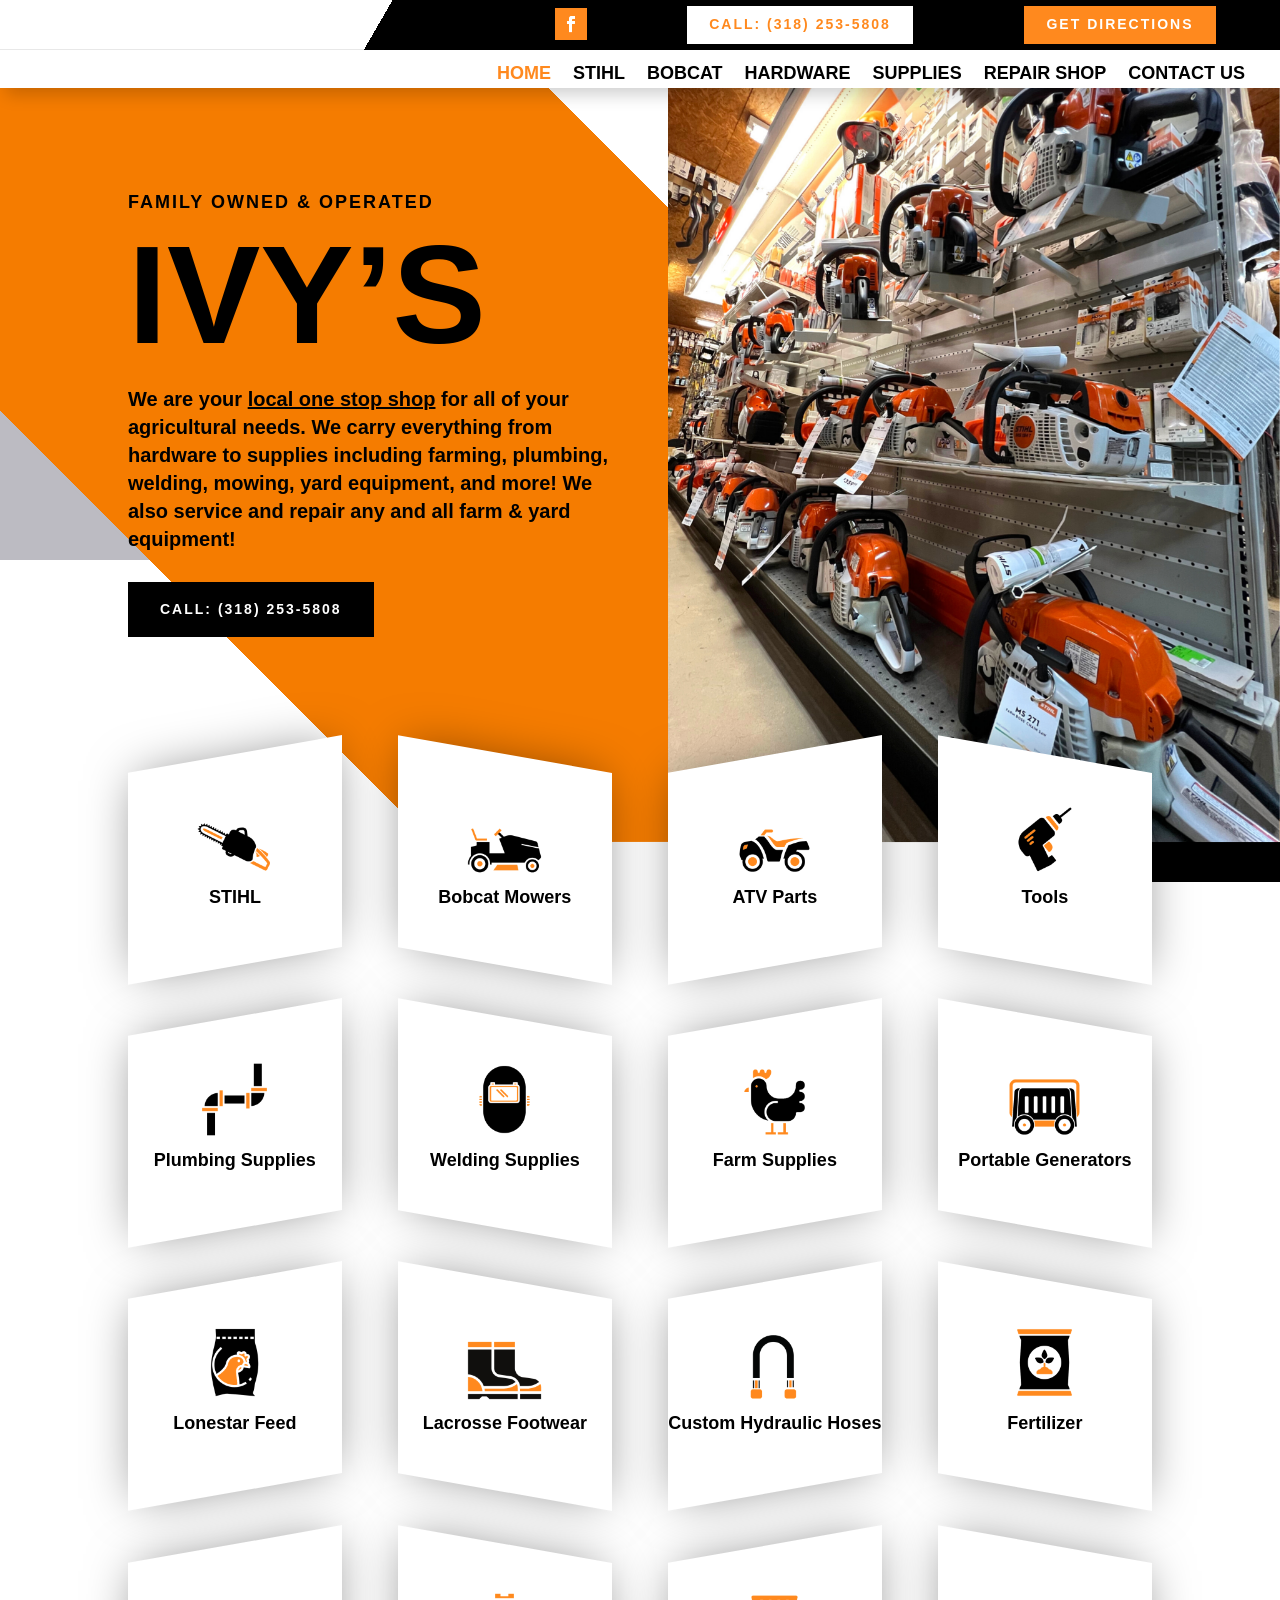
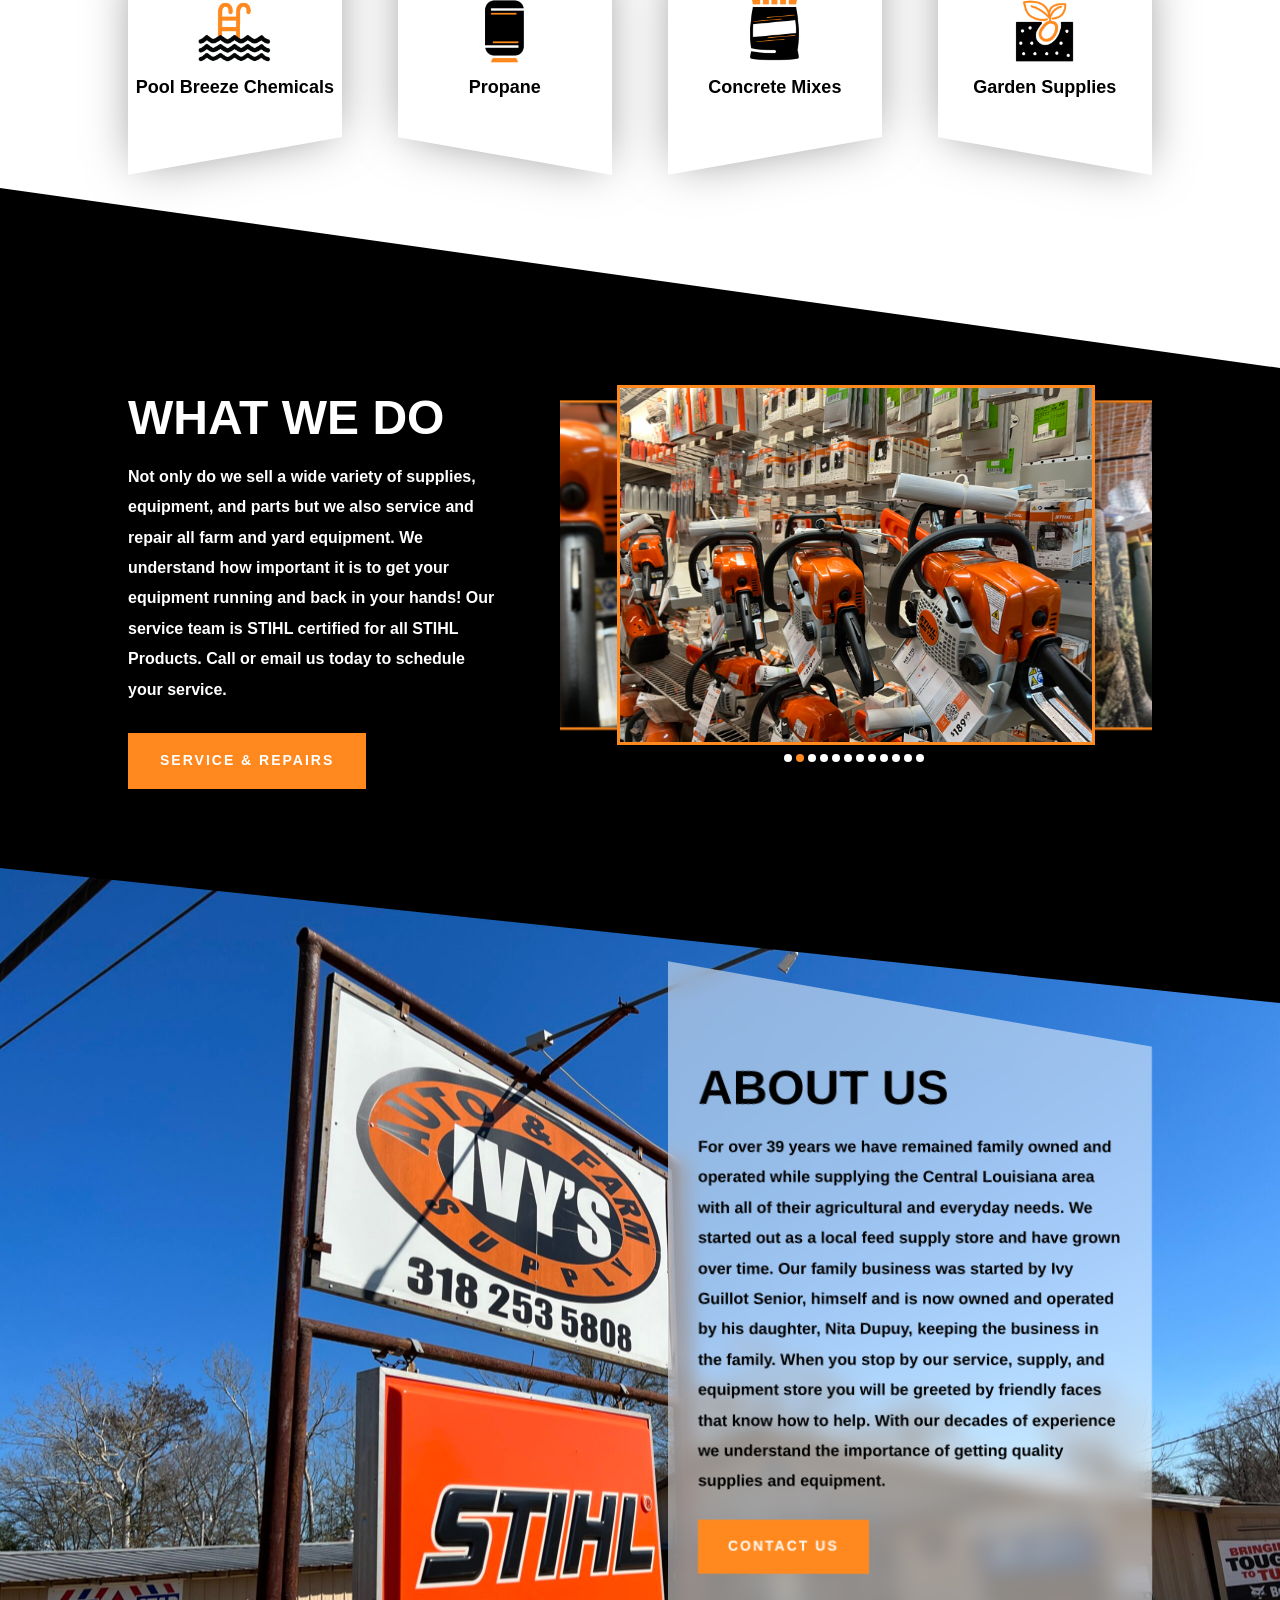
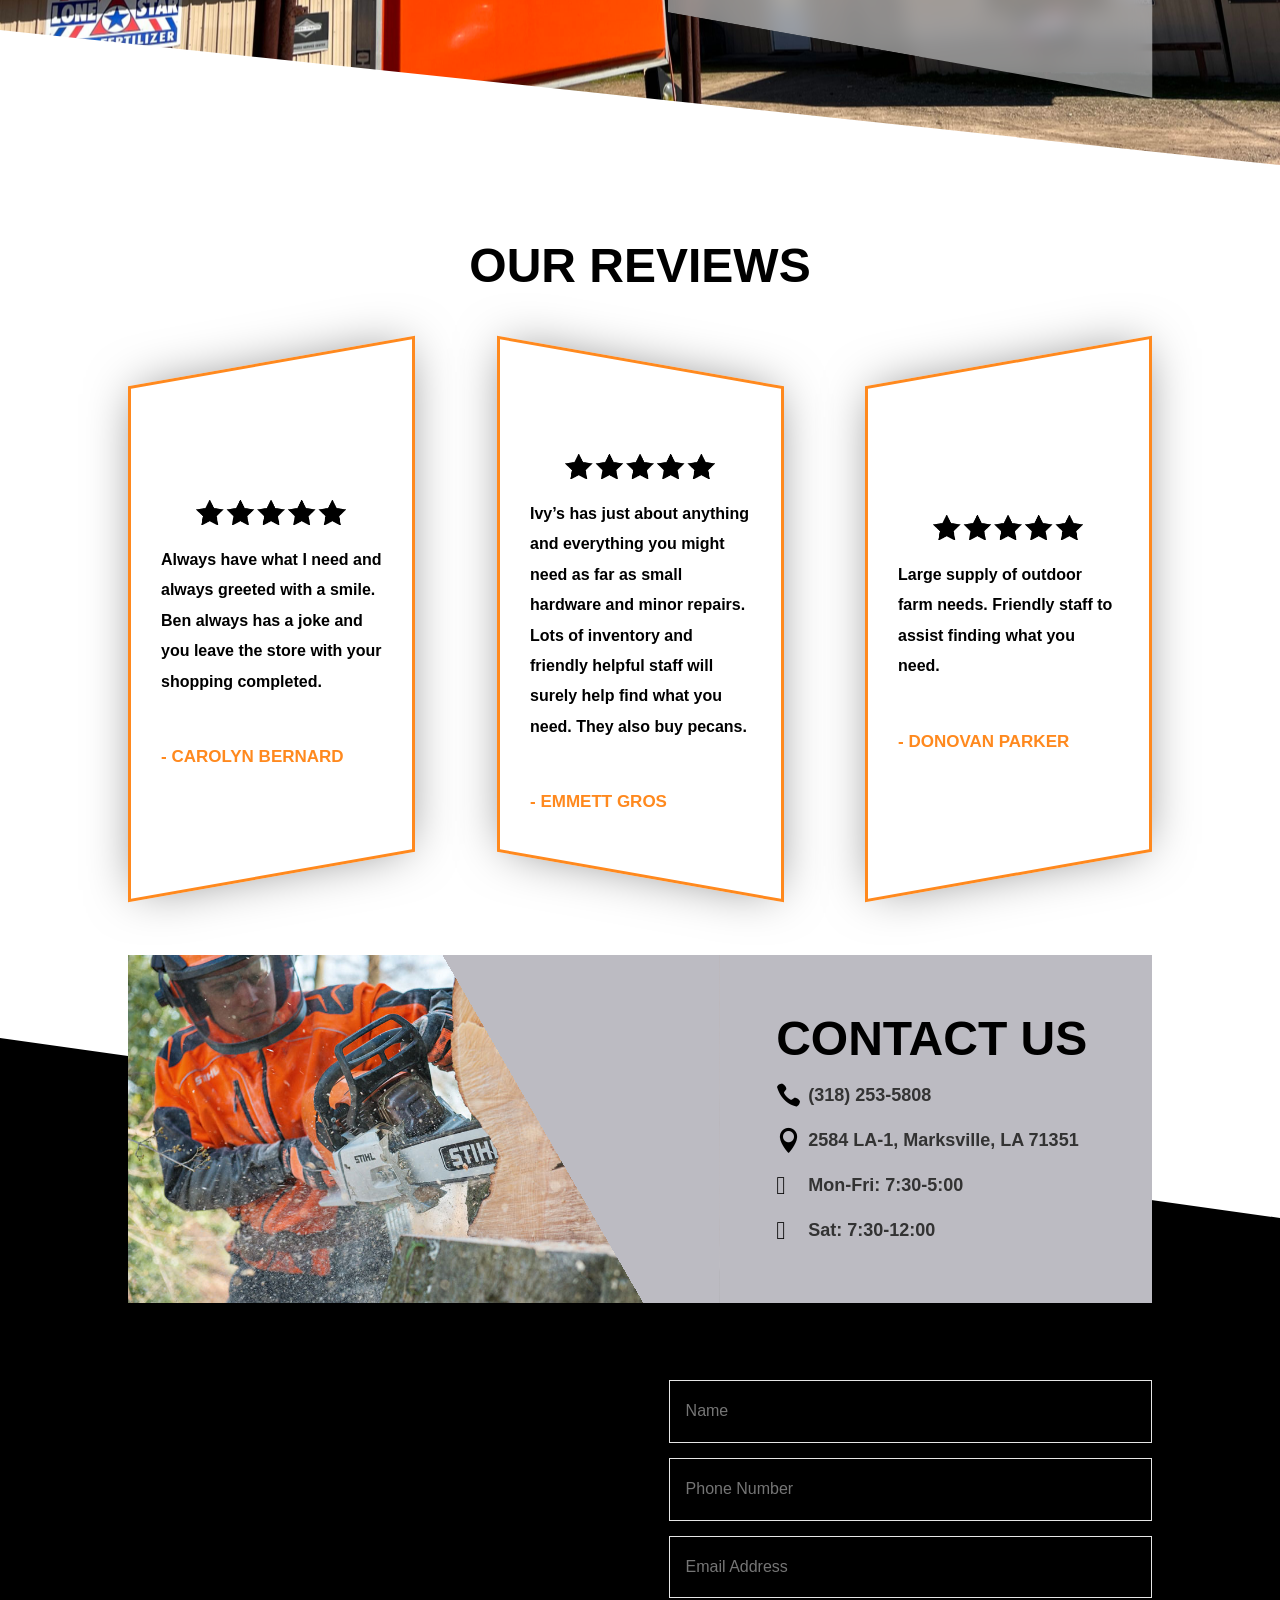
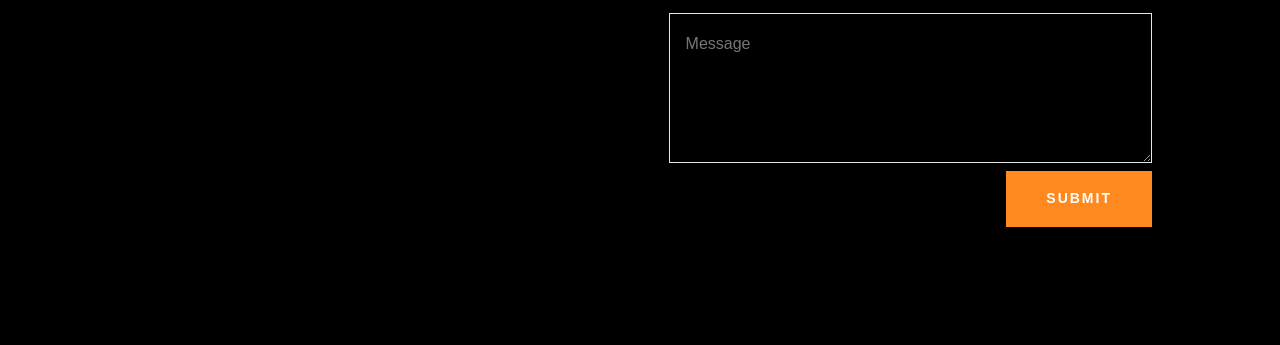
==== commit 38148482: "Apply standard HTTrack→Vercel cleanup - Delete junk: 5 hash-named index stubs, xmlrpc files, feed/, " ====
--- a/index.html
+++ b/index.html
@@ -1,24 +1,23 @@
 <!DOCTYPE html>
 <html lang="en-US">
-
-<!-- Mirrored from ivysla.com/ by HTTrack Website Copier/3.x [XR&CO'2014], Tue, 16 Jun 2026 20:32:37 GMT -->
-<!-- Added by HTTrack --><meta http-equiv="content-type" content="text/html;charset=UTF-8" /><!-- /Added by HTTrack -->
+
+<!-- Added by HTTrack --><meta http-equiv="content-type" content="text/html;charset=UTF-8" /><!-- /Added by HTTrack -->
 <head>
 	<meta charset="UTF-8" />
 <meta http-equiv="X-UA-Compatible" content="IE=edge">
-	<link rel="pingback" href="xmlrpc.html" />
+	
 
 	<script type="text/javascript">
 		document.documentElement.className = 'js';
 	</script>
 	
 	<title>IVY&#039;S | Family Owned &amp; Operated</title>
-<link rel="preconnect" href="https://fonts.gstatic.com/" crossorigin /><style id="et-divi-open-sans-inline-css">/* Original: https://fonts.googleapis.com/css?family=Open+Sans:300italic,400italic,600italic,700italic,800italic,400,300,600,700,800&#038;subset=latin,latin-ext&#038;display=swap *//* User Agent: Mozilla/5.0 (Unknown; Linux x86_64) AppleWebKit/538.1 (KHTML, like Gecko) Safari/538.1 Daum/4.1 */@font-face {font-family: 'Open Sans';font-style: italic;font-weight: 300;font-stretch: normal;font-display: swap;src: url(../fonts.gstatic.com/s/opensans/v44/memQYaGs126MiZpBA-UFUIcVXSCEkx2cmqvXlWq8tWZ0Pw86hd0Rk5hkWV4exQ.ttf) format('truetype');}@font-face {font-family: 'Open Sans';font-style: italic;font-weight: 400;font-stretch: normal;font-display: swap;src: url(https://fonts.gstatic.com/s/opensans/v44/memQYaGs126MiZpBA-UFUIcVXSCEkx2cmqvXlWq8tWZ0Pw86hd0Rk8ZkWV4exQ.ttf) format('truetype');}@font-face {font-family: 'Open Sans';font-style: italic;font-weight: 600;font-stretch: normal;font-display: swap;src: url(https://fonts.gstatic.com/s/opensans/v44/memQYaGs126MiZpBA-UFUIcVXSCEkx2cmqvXlWq8tWZ0Pw86hd0RkxhjWV4exQ.ttf) format('truetype');}@font-face {font-family: 'Open Sans';font-style: italic;font-weight: 700;font-stretch: normal;font-display: swap;src: url(https://fonts.gstatic.com/s/opensans/v44/memQYaGs126MiZpBA-UFUIcVXSCEkx2cmqvXlWq8tWZ0Pw86hd0RkyFjWV4exQ.ttf) format('truetype');}@font-face {font-family: 'Open Sans';font-style: italic;font-weight: 800;font-stretch: normal;font-display: swap;src: url(https://fonts.gstatic.com/s/opensans/v44/memQYaGs126MiZpBA-UFUIcVXSCEkx2cmqvXlWq8tWZ0Pw86hd0Rk0ZjWV4exQ.ttf) format('truetype');}@font-face {font-family: 'Open Sans';font-style: normal;font-weight: 300;font-stretch: normal;font-display: swap;src: url(https://fonts.gstatic.com/s/opensans/v44/memSYaGs126MiZpBA-UvWbX2vVnXBbObj2OVZyOOSr4dVJWUgsiH0B4uaVc.ttf) format('truetype');}@font-face {font-family: 'Open Sans';font-style: normal;font-weight: 400;font-stretch: normal;font-display: swap;src: url(https://fonts.gstatic.com/s/opensans/v44/memSYaGs126MiZpBA-UvWbX2vVnXBbObj2OVZyOOSr4dVJWUgsjZ0B4uaVc.ttf) format('truetype');}@font-face {font-family: 'Open Sans';font-style: normal;font-weight: 600;font-stretch: normal;font-display: swap;src: url(https://fonts.gstatic.com/s/opensans/v44/memSYaGs126MiZpBA-UvWbX2vVnXBbObj2OVZyOOSr4dVJWUgsgH1x4uaVc.ttf) format('truetype');}@font-face {font-family: 'Open Sans';font-style: normal;font-weight: 700;font-stretch: normal;font-display: swap;src: url(https://fonts.gstatic.com/s/opensans/v44/memSYaGs126MiZpBA-UvWbX2vVnXBbObj2OVZyOOSr4dVJWUgsg-1x4uaVc.ttf) format('truetype');}@font-face {font-family: 'Open Sans';font-style: normal;font-weight: 800;font-stretch: normal;font-display: swap;src: url(https://fonts.gstatic.com/s/opensans/v44/memSYaGs126MiZpBA-UvWbX2vVnXBbObj2OVZyOOSr4dVJWUgshZ1x4uaVc.ttf) format('truetype');}/* User Agent: Mozilla/5.0 (Windows NT 6.1; WOW64; rv:27.0) Gecko/20100101 Firefox/27.0 */@font-face {font-family: 'Open Sans';font-style: italic;font-weight: 300;font-stretch: normal;font-display: swap;src: url(https://fonts.gstatic.com/s/opensans/v44/memQYaGs126MiZpBA-UFUIcVXSCEkx2cmqvXlWq8tWZ0Pw86hd0Rk5hkWV4exg.woff) format('woff');}@font-face {font-family: 'Open Sans';font-style: italic;font-weight: 400;font-stretch: normal;font-display: swap;src: url(https://fonts.gstatic.com/s/opensans/v44/memQYaGs126MiZpBA-UFUIcVXSCEkx2cmqvXlWq8tWZ0Pw86hd0Rk8ZkWV4exg.woff) format('woff');}@font-face {font-family: 'Open Sans';font-style: italic;font-weight: 600;font-stretch: normal;font-display: swap;src: url(https://fonts.gstatic.com/s/opensans/v44/memQYaGs126MiZpBA-UFUIcVXSCEkx2cmqvXlWq8tWZ0Pw86hd0RkxhjWV4exg.woff) format('woff');}@font-face {font-family: 'Open Sans';font-style: italic;font-weight: 700;font-stretch: normal;font-display: swap;src: url(https://fonts.gstatic.com/s/opensans/v44/memQYaGs126MiZpBA-UFUIcVXSCEkx2cmqvXlWq8tWZ0Pw86hd0RkyFjWV4exg.woff) format('woff');}@font-face {font-family: 'Open Sans';font-style: italic;font-weight: 800;font-stretch: normal;font-display: swap;src: url(https://fonts.gstatic.com/s/opensans/v44/memQYaGs126MiZpBA-UFUIcVXSCEkx2cmqvXlWq8tWZ0Pw86hd0Rk0ZjWV4exg.woff) format('woff');}@font-face {font-family: 'Open Sans';font-style: normal;font-weight: 300;font-stretch: normal;font-display: swap;src: url(https://fonts.gstatic.com/s/opensans/v44/memSYaGs126MiZpBA-UvWbX2vVnXBbObj2OVZyOOSr4dVJWUgsiH0B4uaVQ.woff) format('woff');}@font-face {font-family: 'Open Sans';font-style: normal;font-weight: 400;font-stretch: normal;font-display: swap;src: url(https://fonts.gstatic.com/s/opensans/v44/memSYaGs126MiZpBA-UvWbX2vVnXBbObj2OVZyOOSr4dVJWUgsjZ0B4uaVQ.woff) format('woff');}@font-face {font-family: 'Open Sans';font-style: normal;font-weight: 600;font-stretch: normal;font-display: swap;src: url(https://fonts.gstatic.com/s/opensans/v44/memSYaGs126MiZpBA-UvWbX2vVnXBbObj2OVZyOOSr4dVJWUgsgH1x4uaVQ.woff) format('woff');}@font-face {font-family: 'Open Sans';font-style: normal;font-weight: 700;font-stretch: normal;font-display: swap;src: url(https://fonts.gstatic.com/s/opensans/v44/memSYaGs126MiZpBA-UvWbX2vVnXBbObj2OVZyOOSr4dVJWUgsg-1x4uaVQ.woff) format('woff');}@font-face {font-family: 'Open Sans';font-style: normal;font-weight: 800;font-stretch: normal;font-display: swap;src: url(https://fonts.gstatic.com/s/opensans/v44/memSYaGs126MiZpBA-UvWbX2vVnXBbObj2OVZyOOSr4dVJWUgshZ1x4uaVQ.woff) format('woff');}/* User Agent: Mozilla/5.0 (Windows NT 6.3; rv:39.0) Gecko/20100101 Firefox/39.0 */@font-face {font-family: 'Open Sans';font-style: italic;font-weight: 300;font-stretch: normal;font-display: swap;src: url(https://fonts.gstatic.com/s/opensans/v44/memQYaGs126MiZpBA-UFUIcVXSCEkx2cmqvXlWq8tWZ0Pw86hd0Rk5hkWV4ewA.woff2) format('woff2');}@font-face {font-family: 'Open Sans';font-style: italic;font-weight: 400;font-stretch: normal;font-display: swap;src: url(https://fonts.gstatic.com/s/opensans/v44/memQYaGs126MiZpBA-UFUIcVXSCEkx2cmqvXlWq8tWZ0Pw86hd0Rk8ZkWV4ewA.woff2) format('woff2');}@font-face {font-family: 'Open Sans';font-style: italic;font-weight: 600;font-stretch: normal;font-display: swap;src: url(https://fonts.gstatic.com/s/opensans/v44/memQYaGs126MiZpBA-UFUIcVXSCEkx2cmqvXlWq8tWZ0Pw86hd0RkxhjWV4ewA.woff2) format('woff2');}@font-face {font-family: 'Open Sans';font-style: italic;font-weight: 700;font-stretch: normal;font-display: swap;src: url(https://fonts.gstatic.com/s/opensans/v44/memQYaGs126MiZpBA-UFUIcVXSCEkx2cmqvXlWq8tWZ0Pw86hd0RkyFjWV4ewA.woff2) format('woff2');}@font-face {font-family: 'Open Sans';font-style: italic;font-weight: 800;font-stretch: normal;font-display: swap;src: url(https://fonts.gstatic.com/s/opensans/v44/memQYaGs126MiZpBA-UFUIcVXSCEkx2cmqvXlWq8tWZ0Pw86hd0Rk0ZjWV4ewA.woff2) format('woff2');}@font-face {font-family: 'Open Sans';font-style: normal;font-weight: 300;font-stretch: normal;font-display: swap;src: url(https://fonts.gstatic.com/s/opensans/v44/memSYaGs126MiZpBA-UvWbX2vVnXBbObj2OVZyOOSr4dVJWUgsiH0B4uaVI.woff2) format('woff2');}@font-face {font-family: 'Open Sans';font-style: normal;font-weight: 400;font-stretch: normal;font-display: swap;src: url(https://fonts.gstatic.com/s/opensans/v44/memSYaGs126MiZpBA-UvWbX2vVnXBbObj2OVZyOOSr4dVJWUgsjZ0B4uaVI.woff2) format('woff2');}@font-face {font-family: 'Open Sans';font-style: normal;font-weight: 600;font-stretch: normal;font-display: swap;src: url(https://fonts.gstatic.com/s/opensans/v44/memSYaGs126MiZpBA-UvWbX2vVnXBbObj2OVZyOOSr4dVJWUgsgH1x4uaVI.woff2) format('woff2');}@font-face {font-family: 'Open Sans';font-style: normal;font-weight: 700;font-stretch: normal;font-display: swap;src: url(https://fonts.gstatic.com/s/opensans/v44/memSYaGs126MiZpBA-UvWbX2vVnXBbObj2OVZyOOSr4dVJWUgsg-1x4uaVI.woff2) format('woff2');}@font-face {font-family: 'Open Sans';font-style: normal;font-weight: 800;font-stretch: normal;font-display: swap;src: url(https://fonts.gstatic.com/s/opensans/v44/memSYaGs126MiZpBA-UvWbX2vVnXBbObj2OVZyOOSr4dVJWUgshZ1x4uaVI.woff2) format('woff2');}</style><style id="et-builder-googlefonts-cached-inline">/* Original: https://fonts.googleapis.com/css?family=Work+Sans:100,200,300,regular,500,600,700,800,900,100italic,200italic,300italic,italic,500italic,600italic,700italic,800italic,900italic|IBM+Plex+Sans:100,100italic,200,200italic,300,300italic,regular,italic,500,500italic,600,600italic,700,700italic|Poppins:100,100italic,200,200italic,300,300italic,regular,italic,500,500italic,600,600italic,700,700italic,800,800italic,900,900italic&#038;subset=latin,latin-ext&#038;display=swap *//* User Agent: Mozilla/5.0 (Unknown; Linux x86_64) AppleWebKit/538.1 (KHTML, like Gecko) Safari/538.1 Daum/4.1 */@font-face {font-family: 'IBM Plex Sans';font-style: italic;font-weight: 100;font-stretch: normal;font-display: swap;src: url(../fonts.gstatic.com/s/ibmplexsans/v23/zYXEKVElMYYaJe8bpLHnCwDKhdTEG46kmUZQCX598fQbM4jw8V78x9OWIhqbQpg0voc.ttf) format('truetype');}@font-face {font-family: 'IBM Plex Sans';font-style: italic;font-weight: 200;font-stretch: normal;font-display: swap;src: url(https://fonts.gstatic.com/s/ibmplexsans/v23/zYXEKVElMYYaJe8bpLHnCwDKhdTEG46kmUZQCX598fQbM4jw8V78x9OWIhobQ5g0voc.ttf) format('truetype');}@font-face {font-family: 'IBM Plex Sans';font-style: italic;font-weight: 300;font-stretch: normal;font-display: swap;src: url(https://fonts.gstatic.com/s/ibmplexsans/v23/zYXEKVElMYYaJe8bpLHnCwDKhdTEG46kmUZQCX598fQbM4jw8V78x9OWIhrFQ5g0voc.ttf) format('truetype');}@font-face {font-family: 'IBM Plex Sans';font-style: italic;font-weight: 400;font-stretch: normal;font-display: swap;src: url(https://fonts.gstatic.com/s/ibmplexsans/v23/zYXEKVElMYYaJe8bpLHnCwDKhdTEG46kmUZQCX598fQbM4jw8V78x9OWIhqbQ5g0voc.ttf) format('truetype');}@font-face {font-family: 'IBM Plex Sans';font-style: italic;font-weight: 500;font-stretch: normal;font-display: swap;src: url(https://fonts.gstatic.com/s/ibmplexsans/v23/zYXEKVElMYYaJe8bpLHnCwDKhdTEG46kmUZQCX598fQbM4jw8V78x9OWIhqpQ5g0voc.ttf) format('truetype');}@font-face {font-family: 'IBM Plex Sans';font-style: italic;font-weight: 600;font-stretch: normal;font-display: swap;src: url(https://fonts.gstatic.com/s/ibmplexsans/v23/zYXEKVElMYYaJe8bpLHnCwDKhdTEG46kmUZQCX598fQbM4jw8V78x9OWIhpFRJg0voc.ttf) format('truetype');}@font-face {font-family: 'IBM Plex Sans';font-style: italic;font-weight: 700;font-stretch: normal;font-display: swap;src: url(https://fonts.gstatic.com/s/ibmplexsans/v23/zYXEKVElMYYaJe8bpLHnCwDKhdTEG46kmUZQCX598fQbM4jw8V78x9OWIhp8RJg0voc.ttf) format('truetype');}@font-face {font-family: 'IBM Plex Sans';font-style: normal;font-weight: 100;font-stretch: normal;font-display: swap;src: url(https://fonts.gstatic.com/s/ibmplexsans/v23/zYXGKVElMYYaJe8bpLHnCwDKr932-G7dytD-Dmu1swZSAXcomDVmadSD6lhDCag9.ttf) format('truetype');}@font-face {font-family: 'IBM Plex Sans';font-style: normal;font-weight: 200;font-stretch: normal;font-display: swap;src: url(https://fonts.gstatic.com/s/ibmplexsans/v23/zYXGKVElMYYaJe8bpLHnCwDKr932-G7dytD-Dmu1swZSAXcomDVmadSDallDCag9.ttf) format('truetype');}@font-face {font-family: 'IBM Plex Sans';font-style: normal;font-weight: 300;font-stretch: normal;font-display: swap;src: url(https://fonts.gstatic.com/s/ibmplexsans/v23/zYXGKVElMYYaJe8bpLHnCwDKr932-G7dytD-Dmu1swZSAXcomDVmadSDtFlDCag9.ttf) format('truetype');}@font-face {font-family: 'IBM Plex Sans';font-style: normal;font-weight: 400;font-stretch: normal;font-display: swap;src: url(https://fonts.gstatic.com/s/ibmplexsans/v23/zYXGKVElMYYaJe8bpLHnCwDKr932-G7dytD-Dmu1swZSAXcomDVmadSD6llDCag9.ttf) format('truetype');}@font-face {font-family: 'IBM Plex Sans';font-style: normal;font-weight: 500;font-stretch: normal;font-display: swap;src: url(https://fonts.gstatic.com/s/ibmplexsans/v23/zYXGKVElMYYaJe8bpLHnCwDKr932-G7dytD-Dmu1swZSAXcomDVmadSD2FlDCag9.ttf) format('truetype');}@font-face {font-family: 'IBM Plex Sans';font-style: normal;font-weight: 600;font-stretch: normal;font-display: swap;src: url(https://fonts.gstatic.com/s/ibmplexsans/v23/zYXGKVElMYYaJe8bpLHnCwDKr932-G7dytD-Dmu1swZSAXcomDVmadSDNF5DCag9.ttf) format('truetype');}@font-face {font-family: 'IBM Plex Sans';font-style: normal;font-weight: 700;font-stretch: normal;font-display: swap;src: url(https://fonts.gstatic.com/s/ibmplexsans/v23/zYXGKVElMYYaJe8bpLHnCwDKr932-G7dytD-Dmu1swZSAXcomDVmadSDDV5DCag9.ttf) format('truetype');}@font-face {font-family: 'Poppins';font-style: italic;font-weight: 100;font-display: swap;src: url(https://fonts.gstatic.com/s/poppins/v24/pxiAyp8kv8JHgFVrJJLmE0tMMPc.ttf) format('truetype');}@font-face {font-family: 'Poppins';font-style: italic;font-weight: 200;font-display: swap;src: url(https://fonts.gstatic.com/s/poppins/v24/pxiDyp8kv8JHgFVrJJLmv1pVGdeL.ttf) format('truetype');}@font-face {font-family: 'Poppins';font-style: italic;font-weight: 300;font-display: swap;src: url(https://fonts.gstatic.com/s/poppins/v24/pxiDyp8kv8JHgFVrJJLm21lVGdeL.ttf) format('truetype');}@font-face {font-family: 'Poppins';font-style: italic;font-weight: 400;font-display: swap;src: url(https://fonts.gstatic.com/s/poppins/v24/pxiGyp8kv8JHgFVrJJLufntF.ttf) format('truetype');}@font-face {font-family: 'Poppins';font-style: italic;font-weight: 500;font-display: swap;src: url(https://fonts.gstatic.com/s/poppins/v24/pxiDyp8kv8JHgFVrJJLmg1hVGdeL.ttf) format('truetype');}@font-face {font-family: 'Poppins';font-style: italic;font-weight: 600;font-display: swap;src: url(https://fonts.gstatic.com/s/poppins/v24/pxiDyp8kv8JHgFVrJJLmr19VGdeL.ttf) format('truetype');}@font-face {font-family: 'Poppins';font-style: italic;font-weight: 700;font-display: swap;src: url(https://fonts.gstatic.com/s/poppins/v24/pxiDyp8kv8JHgFVrJJLmy15VGdeL.ttf) format('truetype');}@font-face {font-family: 'Poppins';font-style: italic;font-weight: 800;font-display: swap;src: url(https://fonts.gstatic.com/s/poppins/v24/pxiDyp8kv8JHgFVrJJLm111VGdeL.ttf) format('truetype');}@font-face {font-family: 'Poppins';font-style: italic;font-weight: 900;font-display: swap;src: url(https://fonts.gstatic.com/s/poppins/v24/pxiDyp8kv8JHgFVrJJLm81xVGdeL.ttf) format('truetype');}@font-face {font-family: 'Poppins';font-style: normal;font-weight: 100;font-display: swap;src: url(https://fonts.gstatic.com/s/poppins/v24/pxiGyp8kv8JHgFVrLPTufntF.ttf) format('truetype');}@font-face {font-family: 'Poppins';font-style: normal;font-weight: 200;font-display: swap;src: url(https://fonts.gstatic.com/s/poppins/v24/pxiByp8kv8JHgFVrLFj_Z1JlEA.ttf) format('truetype');}@font-face {font-family: 'Poppins';font-style: normal;font-weight: 300;font-display: swap;src: url(https://fonts.gstatic.com/s/poppins/v24/pxiByp8kv8JHgFVrLDz8Z1JlEA.ttf) format('truetype');}@font-face {font-family: 'Poppins';font-style: normal;font-weight: 400;font-display: swap;src: url(https://fonts.gstatic.com/s/poppins/v24/pxiEyp8kv8JHgFVrJJnedw.ttf) format('truetype');}@font-face {font-family: 'Poppins';font-style: normal;font-weight: 500;font-display: swap;src: url(https://fonts.gstatic.com/s/poppins/v24/pxiByp8kv8JHgFVrLGT9Z1JlEA.ttf) format('truetype');}@font-face {font-family: 'Poppins';font-style: normal;font-weight: 600;font-display: swap;src: url(https://fonts.gstatic.com/s/poppins/v24/pxiByp8kv8JHgFVrLEj6Z1JlEA.ttf) format('truetype');}@font-face {font-family: 'Poppins';font-style: normal;font-weight: 700;font-display: swap;src: url(https://fonts.gstatic.com/s/poppins/v24/pxiByp8kv8JHgFVrLCz7Z1JlEA.ttf) format('truetype');}@font-face {font-family: 'Poppins';font-style: normal;font-weight: 800;font-display: swap;src: url(https://fonts.gstatic.com/s/poppins/v24/pxiByp8kv8JHgFVrLDD4Z1JlEA.ttf) format('truetype');}@font-face {font-family: 'Poppins';font-style: normal;font-weight: 900;font-display: swap;src: url(https://fonts.gstatic.com/s/poppins/v24/pxiByp8kv8JHgFVrLBT5Z1JlEA.ttf) format('truetype');}@font-face {font-family: 'Work Sans';font-style: italic;font-weight: 100;font-display: swap;src: url(https://fonts.gstatic.com/s/worksans/v24/QGY9z_wNahGAdqQ43Rh_ebrnlwyYfEPxPoGU3mo5qofd.ttf) format('truetype');}@font-face {font-family: 'Work Sans';font-style: italic;font-weight: 200;font-display: swap;src: url(https://fonts.gstatic.com/s/worksans/v24/QGY9z_wNahGAdqQ43Rh_ebrnlwyYfEPxPoGUXms5qofd.ttf) format('truetype');}@font-face {font-family: 'Work Sans';font-style: italic;font-weight: 300;font-display: swap;src: url(https://fonts.gstatic.com/s/worksans/v24/QGY9z_wNahGAdqQ43Rh_ebrnlwyYfEPxPoGUgGs5qofd.ttf) format('truetype');}@font-face {font-family: 'Work Sans';font-style: italic;font-weight: 400;font-display: swap;src: url(https://fonts.gstatic.com/s/worksans/v24/QGY9z_wNahGAdqQ43Rh_ebrnlwyYfEPxPoGU3ms5qofd.ttf) format('truetype');}@font-face {font-family: 'Work Sans';font-style: italic;font-weight: 500;font-display: swap;src: url(https://fonts.gstatic.com/s/worksans/v24/QGY9z_wNahGAdqQ43Rh_ebrnlwyYfEPxPoGU7Gs5qofd.ttf) format('truetype');}@font-face {font-family: 'Work Sans';font-style: italic;font-weight: 600;font-display: swap;src: url(https://fonts.gstatic.com/s/worksans/v24/QGY9z_wNahGAdqQ43Rh_ebrnlwyYfEPxPoGUAGw5qofd.ttf) format('truetype');}@font-face {font-family: 'Work Sans';font-style: italic;font-weight: 700;font-display: swap;src: url(https://fonts.gstatic.com/s/worksans/v24/QGY9z_wNahGAdqQ43Rh_ebrnlwyYfEPxPoGUOWw5qofd.ttf) format('truetype');}@font-face {font-family: 'Work Sans';font-style: italic;font-weight: 800;font-display: swap;src: url(https://fonts.gstatic.com/s/worksans/v24/QGY9z_wNahGAdqQ43Rh_ebrnlwyYfEPxPoGUXmw5qofd.ttf) format('truetype');}@font-face {font-family: 'Work Sans';font-style: italic;font-weight: 900;font-display: swap;src: url(https://fonts.gstatic.com/s/worksans/v24/QGY9z_wNahGAdqQ43Rh_ebrnlwyYfEPxPoGUd2w5qofd.ttf) format('truetype');}@font-face {font-family: 'Work Sans';font-style: normal;font-weight: 100;font-display: swap;src: url(https://fonts.gstatic.com/s/worksans/v24/QGY_z_wNahGAdqQ43RhVcIgYT2Xz5u32K0nWBiEJow.ttf) format('truetype');}@font-face {font-family: 'Work Sans';font-style: normal;font-weight: 200;font-display: swap;src: url(https://fonts.gstatic.com/s/worksans/v24/QGY_z_wNahGAdqQ43RhVcIgYT2Xz5u32K8nXBiEJow.ttf) format('truetype');}@font-face {font-family: 'Work Sans';font-style: normal;font-weight: 300;font-display: swap;src: url(https://fonts.gstatic.com/s/worksans/v24/QGY_z_wNahGAdqQ43RhVcIgYT2Xz5u32KxfXBiEJow.ttf) format('truetype');}@font-face {font-family: 'Work Sans';font-style: normal;font-weight: 400;font-display: swap;src: url(https://fonts.gstatic.com/s/worksans/v24/QGY_z_wNahGAdqQ43RhVcIgYT2Xz5u32K0nXBiEJow.ttf) format('truetype');}@font-face {font-family: 'Work Sans';font-style: normal;font-weight: 500;font-display: swap;src: url(https://fonts.gstatic.com/s/worksans/v24/QGY_z_wNahGAdqQ43RhVcIgYT2Xz5u32K3vXBiEJow.ttf) format('truetype');}@font-face {font-family: 'Work Sans';font-style: normal;font-weight: 600;font-display: swap;src: url(https://fonts.gstatic.com/s/worksans/v24/QGY_z_wNahGAdqQ43RhVcIgYT2Xz5u32K5fQBiEJow.ttf) format('truetype');}@font-face {font-family: 'Work Sans';font-style: normal;font-weight: 700;font-display: swap;src: url(https://fonts.gstatic.com/s/worksans/v24/QGY_z_wNahGAdqQ43RhVcIgYT2Xz5u32K67QBiEJow.ttf) format('truetype');}@font-face {font-family: 'Work Sans';font-style: normal;font-weight: 800;font-display: swap;src: url(https://fonts.gstatic.com/s/worksans/v24/QGY_z_wNahGAdqQ43RhVcIgYT2Xz5u32K8nQBiEJow.ttf) format('truetype');}@font-face {font-family: 'Work Sans';font-style: normal;font-weight: 900;font-display: swap;src: url(https://fonts.gstatic.com/s/worksans/v24/QGY_z_wNahGAdqQ43RhVcIgYT2Xz5u32K-DQBiEJow.ttf) format('truetype');}/* User Agent: Mozilla/5.0 (Windows NT 6.1; WOW64; rv:27.0) Gecko/20100101 Firefox/27.0 */@font-face {font-family: 'IBM Plex Sans';font-style: italic;font-weight: 100;font-stretch: normal;font-display: swap;src: url(https://fonts.gstatic.com/s/ibmplexsans/v23/zYXEKVElMYYaJe8bpLHnCwDKhdTEG46kmUZQCX598fQbM4jw8V78x9OWIhqbQpg0voQ.woff) format('woff');}@font-face {font-family: 'IBM Plex Sans';font-style: italic;font-weight: 200;font-stretch: normal;font-display: swap;src: url(https://fonts.gstatic.com/s/ibmplexsans/v23/zYXEKVElMYYaJe8bpLHnCwDKhdTEG46kmUZQCX598fQbM4jw8V78x9OWIhobQ5g0voQ.woff) format('woff');}@font-face {font-family: 'IBM Plex Sans';font-style: italic;font-weight: 300;font-stretch: normal;font-display: swap;src: url(https://fonts.gstatic.com/s/ibmplexsans/v23/zYXEKVElMYYaJe8bpLHnCwDKhdTEG46kmUZQCX598fQbM4jw8V78x9OWIhrFQ5g0voQ.woff) format('woff');}@font-face {font-family: 'IBM Plex Sans';font-style: italic;font-weight: 400;font-stretch: normal;font-display: swap;src: url(https://fonts.gstatic.com/s/ibmplexsans/v23/zYXEKVElMYYaJe8bpLHnCwDKhdTEG46kmUZQCX598fQbM4jw8V78x9OWIhqbQ5g0voQ.woff) format('woff');}@font-face {font-family: 'IBM Plex Sans';font-style: italic;font-weight: 500;font-stretch: normal;font-display: swap;src: url(https://fonts.gstatic.com/s/ibmplexsans/v23/zYXEKVElMYYaJe8bpLHnCwDKhdTEG46kmUZQCX598fQbM4jw8V78x9OWIhqpQ5g0voQ.woff) format('woff');}@font-face {font-family: 'IBM Plex Sans';font-style: italic;font-weight: 600;font-stretch: normal;font-display: swap;src: url(https://fonts.gstatic.com/s/ibmplexsans/v23/zYXEKVElMYYaJe8bpLHnCwDKhdTEG46kmUZQCX598fQbM4jw8V78x9OWIhpFRJg0voQ.woff) format('woff');}@font-face {font-family: 'IBM Plex Sans';font-style: italic;font-weight: 700;font-stretch: normal;font-display: swap;src: url(https://fonts.gstatic.com/s/ibmplexsans/v23/zYXEKVElMYYaJe8bpLHnCwDKhdTEG46kmUZQCX598fQbM4jw8V78x9OWIhp8RJg0voQ.woff) format('woff');}@font-face {font-family: 'IBM Plex Sans';font-style: normal;font-weight: 100;font-stretch: normal;font-display: swap;src: url(https://fonts.gstatic.com/s/ibmplexsans/v23/zYXGKVElMYYaJe8bpLHnCwDKr932-G7dytD-Dmu1swZSAXcomDVmadSD6lhDCag-.woff) format('woff');}@font-face {font-family: 'IBM Plex Sans';font-style: normal;font-weight: 200;font-stretch: normal;font-display: swap;src: url(https://fonts.gstatic.com/s/ibmplexsans/v23/zYXGKVElMYYaJe8bpLHnCwDKr932-G7dytD-Dmu1swZSAXcomDVmadSDallDCag-.woff) format('woff');}@font-face {font-family: 'IBM Plex Sans';font-style: normal;font-weight: 300;font-stretch: normal;font-display: swap;src: url(https://fonts.gstatic.com/s/ibmplexsans/v23/zYXGKVElMYYaJe8bpLHnCwDKr932-G7dytD-Dmu1swZSAXcomDVmadSDtFlDCag-.woff) format('woff');}@font-face {font-family: 'IBM Plex Sans';font-style: normal;font-weight: 400;font-stretch: normal;font-display: swap;src: url(https://fonts.gstatic.com/s/ibmplexsans/v23/zYXGKVElMYYaJe8bpLHnCwDKr932-G7dytD-Dmu1swZSAXcomDVmadSD6llDCag-.woff) format('woff');}@font-face {font-family: 'IBM Plex Sans';font-style: normal;font-weight: 500;font-stretch: normal;font-display: swap;src: url(https://fonts.gstatic.com/s/ibmplexsans/v23/zYXGKVElMYYaJe8bpLHnCwDKr932-G7dytD-Dmu1swZSAXcomDVmadSD2FlDCag-.woff) format('woff');}@font-face {font-family: 'IBM Plex Sans';font-style: normal;font-weight: 600;font-stretch: normal;font-display: swap;src: url(https://fonts.gstatic.com/s/ibmplexsans/v23/zYXGKVElMYYaJe8bpLHnCwDKr932-G7dytD-Dmu1swZSAXcomDVmadSDNF5DCag-.woff) format('woff');}@font-face {font-family: 'IBM Plex Sans';font-style: normal;font-weight: 700;font-stretch: normal;font-display: swap;src: url(https://fonts.gstatic.com/s/ibmplexsans/v23/zYXGKVElMYYaJe8bpLHnCwDKr932-G7dytD-Dmu1swZSAXcomDVmadSDDV5DCag-.woff) format('woff');}@font-face {font-family: 'Poppins';font-style: italic;font-weight: 100;font-display: swap;src: url(https://fonts.gstatic.com/s/poppins/v24/pxiAyp8kv8JHgFVrJJLmE0tMMPQ.woff) format('woff');}@font-face {font-family: 'Poppins';font-style: italic;font-weight: 200;font-display: swap;src: url(https://fonts.gstatic.com/s/poppins/v24/pxiDyp8kv8JHgFVrJJLmv1pVGdeI.woff) format('woff');}@font-face {font-family: 'Poppins';font-style: italic;font-weight: 300;font-display: swap;src: url(https://fonts.gstatic.com/s/poppins/v24/pxiDyp8kv8JHgFVrJJLm21lVGdeI.woff) format('woff');}@font-face {font-family: 'Poppins';font-style: italic;font-weight: 400;font-display: swap;src: url(https://fonts.gstatic.com/s/poppins/v24/pxiGyp8kv8JHgFVrJJLufntG.woff) format('woff');}@font-face {font-family: 'Poppins';font-style: italic;font-weight: 500;font-display: swap;src: url(https://fonts.gstatic.com/s/poppins/v24/pxiDyp8kv8JHgFVrJJLmg1hVGdeI.woff) format('woff');}@font-face {font-family: 'Poppins';font-style: italic;font-weight: 600;font-display: swap;src: url(https://fonts.gstatic.com/s/poppins/v24/pxiDyp8kv8JHgFVrJJLmr19VGdeI.woff) format('woff');}@font-face {font-family: 'Poppins';font-style: italic;font-weight: 700;font-display: swap;src: url(https://fonts.gstatic.com/s/poppins/v24/pxiDyp8kv8JHgFVrJJLmy15VGdeI.woff) format('woff');}@font-face {font-family: 'Poppins';font-style: italic;font-weight: 800;font-display: swap;src: url(https://fonts.gstatic.com/s/poppins/v24/pxiDyp8kv8JHgFVrJJLm111VGdeI.woff) format('woff');}@font-face {font-family: 'Poppins';font-style: italic;font-weight: 900;font-display: swap;src: url(https://fonts.gstatic.com/s/poppins/v24/pxiDyp8kv8JHgFVrJJLm81xVGdeI.woff) format('woff');}@font-face {font-family: 'Poppins';font-style: normal;font-weight: 100;font-display: swap;src: url(https://fonts.gstatic.com/s/poppins/v24/pxiGyp8kv8JHgFVrLPTufntG.woff) format('woff');}@font-face {font-family: 'Poppins';font-style: normal;font-weight: 200;font-display: swap;src: url(https://fonts.gstatic.com/s/poppins/v24/pxiByp8kv8JHgFVrLFj_Z1JlEw.woff) format('woff');}@font-face {font-family: 'Poppins';font-style: normal;font-weight: 300;font-display: swap;src: url(https://fonts.gstatic.com/s/poppins/v24/pxiByp8kv8JHgFVrLDz8Z1JlEw.woff) format('woff');}@font-face {font-family: 'Poppins';font-style: normal;font-weight: 400;font-display: swap;src: url(https://fonts.gstatic.com/s/poppins/v24/pxiEyp8kv8JHgFVrJJnedA.woff) format('woff');}@font-face {font-family: 'Poppins';font-style: normal;font-weight: 500;font-display: swap;src: url(https://fonts.gstatic.com/s/poppins/v24/pxiByp8kv8JHgFVrLGT9Z1JlEw.woff) format('woff');}@font-face {font-family: 'Poppins';font-style: normal;font-weight: 600;font-display: swap;src: url(https://fonts.gstatic.com/s/poppins/v24/pxiByp8kv8JHgFVrLEj6Z1JlEw.woff) format('woff');}@font-face {font-family: 'Poppins';font-style: normal;font-weight: 700;font-display: swap;src: url(https://fonts.gstatic.com/s/poppins/v24/pxiByp8kv8JHgFVrLCz7Z1JlEw.woff) format('woff');}@font-face {font-family: 'Poppins';font-style: normal;font-weight: 800;font-display: swap;src: url(https://fonts.gstatic.com/s/poppins/v24/pxiByp8kv8JHgFVrLDD4Z1JlEw.woff) format('woff');}@font-face {font-family: 'Poppins';font-style: normal;font-weight: 900;font-display: swap;src: url(https://fonts.gstatic.com/s/poppins/v24/pxiByp8kv8JHgFVrLBT5Z1JlEw.woff) format('woff');}@font-face {font-family: 'Work Sans';font-style: italic;font-weight: 100;font-display: swap;src: url(https://fonts.gstatic.com/s/worksans/v24/QGY9z_wNahGAdqQ43Rh_ebrnlwyYfEPxPoGU3mo5qofe.woff) format('woff');}@font-face {font-family: 'Work Sans';font-style: italic;font-weight: 200;font-display: swap;src: url(https://fonts.gstatic.com/s/worksans/v24/QGY9z_wNahGAdqQ43Rh_ebrnlwyYfEPxPoGUXms5qofe.woff) format('woff');}@font-face {font-family: 'Work Sans';font-style: italic;font-weight: 300;font-display: swap;src: url(https://fonts.gstatic.com/s/worksans/v24/QGY9z_wNahGAdqQ43Rh_ebrnlwyYfEPxPoGUgGs5qofe.woff) format('woff');}@font-face {font-family: 'Work Sans';font-style: italic;font-weight: 400;font-display: swap;src: url(https://fonts.gstatic.com/s/worksans/v24/QGY9z_wNahGAdqQ43Rh_ebrnlwyYfEPxPoGU3ms5qofe.woff) format('woff');}@font-face {font-family: 'Work Sans';font-style: italic;font-weight: 500;font-display: swap;src: url(https://fonts.gstatic.com/s/worksans/v24/QGY9z_wNahGAdqQ43Rh_ebrnlwyYfEPxPoGU7Gs5qofe.woff) format('woff');}@font-face {font-family: 'Work Sans';font-style: italic;font-weight: 600;font-display: swap;src: url(https://fonts.gstatic.com/s/worksans/v24/QGY9z_wNahGAdqQ43Rh_ebrnlwyYfEPxPoGUAGw5qofe.woff) format('woff');}@font-face {font-family: 'Work Sans';font-style: italic;font-weight: 700;font-display: swap;src: url(https://fonts.gstatic.com/s/worksans/v24/QGY9z_wNahGAdqQ43Rh_ebrnlwyYfEPxPoGUOWw5qofe.woff) format('woff');}@font-face {font-family: 'Work Sans';font-style: italic;font-weight: 800;font-display: swap;src: url(https://fonts.gstatic.com/s/worksans/v24/QGY9z_wNahGAdqQ43Rh_ebrnlwyYfEPxPoGUXmw5qofe.woff) format('woff');}@font-face {font-family: 'Work Sans';font-style: italic;font-weight: 900;font-display: swap;src: url(https://fonts.gstatic.com/s/worksans/v24/QGY9z_wNahGAdqQ43Rh_ebrnlwyYfEPxPoGUd2w5qofe.woff) format('woff');}@font-face {font-family: 'Work Sans';font-style: normal;font-weight: 100;font-display: swap;src: url(https://fonts.gstatic.com/s/worksans/v24/QGY_z_wNahGAdqQ43RhVcIgYT2Xz5u32K0nWBiEJoA.woff) format('woff');}@font-face {font-family: 'Work Sans';font-style: normal;font-weight: 200;font-display: swap;src: url(https://fonts.gstatic.com/s/worksans/v24/QGY_z_wNahGAdqQ43RhVcIgYT2Xz5u32K8nXBiEJoA.woff) format('woff');}@font-face {font-family: 'Work Sans';font-style: normal;font-weight: 300;font-display: swap;src: url(https://fonts.gstatic.com/s/worksans/v24/QGY_z_wNahGAdqQ43RhVcIgYT2Xz5u32KxfXBiEJoA.woff) format('woff');}@font-face {font-family: 'Work Sans';font-style: normal;font-weight: 400;font-display: swap;src: url(https://fonts.gstatic.com/s/worksans/v24/QGY_z_wNahGAdqQ43RhVcIgYT2Xz5u32K0nXBiEJoA.woff) format('woff');}@font-face {font-family: 'Work Sans';font-style: normal;font-weight: 500;font-display: swap;src: url(https://fonts.gstatic.com/s/worksans/v24/QGY_z_wNahGAdqQ43RhVcIgYT2Xz5u32K3vXBiEJoA.woff) format('woff');}@font-face {font-family: 'Work Sans';font-style: normal;font-weight: 600;font-display: swap;src: url(https://fonts.gstatic.com/s/worksans/v24/QGY_z_wNahGAdqQ43RhVcIgYT2Xz5u32K5fQBiEJoA.woff) format('woff');}@font-face {font-family: 'Work Sans';font-style: normal;font-weight: 700;font-display: swap;src: url(https://fonts.gstatic.com/s/worksans/v24/QGY_z_wNahGAdqQ43RhVcIgYT2Xz5u32K67QBiEJoA.woff) format('woff');}@font-face {font-family: 'Work Sans';font-style: normal;font-weight: 800;font-display: swap;src: url(https://fonts.gstatic.com/s/worksans/v24/QGY_z_wNahGAdqQ43RhVcIgYT2Xz5u32K8nQBiEJoA.woff) format('woff');}@font-face {font-family: 'Work Sans';font-style: normal;font-weight: 900;font-display: swap;src: url(https://fonts.gstatic.com/s/worksans/v24/QGY_z_wNahGAdqQ43RhVcIgYT2Xz5u32K-DQBiEJoA.woff) format('woff');}/* User Agent: Mozilla/5.0 (Windows NT 6.3; rv:39.0) Gecko/20100101 Firefox/39.0 */@font-face {font-family: 'IBM Plex Sans';font-style: italic;font-weight: 100;font-stretch: normal;font-display: swap;src: url(https://fonts.gstatic.com/s/ibmplexsans/v23/zYXEKVElMYYaJe8bpLHnCwDKhdTEG46kmUZQCX598fQbM4jw8V78x9OWIhqbQpg0voI.woff2) format('woff2');}@font-face {font-family: 'IBM Plex Sans';font-style: italic;font-weight: 200;font-stretch: normal;font-display: swap;src: url(https://fonts.gstatic.com/s/ibmplexsans/v23/zYXEKVElMYYaJe8bpLHnCwDKhdTEG46kmUZQCX598fQbM4jw8V78x9OWIhobQ5g0voI.woff2) format('woff2');}@font-face {font-family: 'IBM Plex Sans';font-style: italic;font-weight: 300;font-stretch: normal;font-display: swap;src: url(https://fonts.gstatic.com/s/ibmplexsans/v23/zYXEKVElMYYaJe8bpLHnCwDKhdTEG46kmUZQCX598fQbM4jw8V78x9OWIhrFQ5g0voI.woff2) format('woff2');}@font-face {font-family: 'IBM Plex Sans';font-style: italic;font-weight: 400;font-stretch: normal;font-display: swap;src: url(https://fonts.gstatic.com/s/ibmplexsans/v23/zYXEKVElMYYaJe8bpLHnCwDKhdTEG46kmUZQCX598fQbM4jw8V78x9OWIhqbQ5g0voI.woff2) format('woff2');}@font-face {font-family: 'IBM Plex Sans';font-style: italic;font-weight: 500;font-stretch: normal;font-display: swap;src: url(https://fonts.gstatic.com/s/ibmplexsans/v23/zYXEKVElMYYaJe8bpLHnCwDKhdTEG46kmUZQCX598fQbM4jw8V78x9OWIhqpQ5g0voI.woff2) format('woff2');}@font-face {font-family: 'IBM Plex Sans';font-style: italic;font-weight: 600;font-stretch: normal;font-display: swap;src: url(https://fonts.gstatic.com/s/ibmplexsans/v23/zYXEKVElMYYaJe8bpLHnCwDKhdTEG46kmUZQCX598fQbM4jw8V78x9OWIhpFRJg0voI.woff2) format('woff2');}@font-face {font-family: 'IBM Plex Sans';font-style: italic;font-weight: 700;font-stretch: normal;font-display: swap;src: url(https://fonts.gstatic.com/s/ibmplexsans/v23/zYXEKVElMYYaJe8bpLHnCwDKhdTEG46kmUZQCX598fQbM4jw8V78x9OWIhp8RJg0voI.woff2) format('woff2');}@font-face {font-family: 'IBM Plex Sans';font-style: normal;font-weight: 100;font-stretch: normal;font-display: swap;src: url(https://fonts.gstatic.com/s/ibmplexsans/v23/zYXGKVElMYYaJe8bpLHnCwDKr932-G7dytD-Dmu1swZSAXcomDVmadSD6lhDCag4.woff2) format('woff2');}@font-face {font-family: 'IBM Plex Sans';font-style: normal;font-weight: 200;font-stretch: normal;font-display: swap;src: url(https://fonts.gstatic.com/s/ibmplexsans/v23/zYXGKVElMYYaJe8bpLHnCwDKr932-G7dytD-Dmu1swZSAXcomDVmadSDallDCag4.woff2) format('woff2');}@font-face {font-family: 'IBM Plex Sans';font-style: normal;font-weight: 300;font-stretch: normal;font-display: swap;src: url(https://fonts.gstatic.com/s/ibmplexsans/v23/zYXGKVElMYYaJe8bpLHnCwDKr932-G7dytD-Dmu1swZSAXcomDVmadSDtFlDCag4.woff2) format('woff2');}@font-face {font-family: 'IBM Plex Sans';font-style: normal;font-weight: 400;font-stretch: normal;font-display: swap;src: url(https://fonts.gstatic.com/s/ibmplexsans/v23/zYXGKVElMYYaJe8bpLHnCwDKr932-G7dytD-Dmu1swZSAXcomDVmadSD6llDCag4.woff2) format('woff2');}@font-face {font-family: 'IBM Plex Sans';font-style: normal;font-weight: 500;font-stretch: normal;font-display: swap;src: url(https://fonts.gstatic.com/s/ibmplexsans/v23/zYXGKVElMYYaJe8bpLHnCwDKr932-G7dytD-Dmu1swZSAXcomDVmadSD2FlDCag4.woff2) format('woff2');}@font-face {font-family: 'IBM Plex Sans';font-style: normal;font-weight: 600;font-stretch: normal;font-display: swap;src: url(https://fonts.gstatic.com/s/ibmplexsans/v23/zYXGKVElMYYaJe8bpLHnCwDKr932-G7dytD-Dmu1swZSAXcomDVmadSDNF5DCag4.woff2) format('woff2');}@font-face {font-family: 'IBM Plex Sans';font-style: normal;font-weight: 700;font-stretch: normal;font-display: swap;src: url(https://fonts.gstatic.com/s/ibmplexsans/v23/zYXGKVElMYYaJe8bpLHnCwDKr932-G7dytD-Dmu1swZSAXcomDVmadSDDV5DCag4.woff2) format('woff2');}@font-face {font-family: 'Poppins';font-style: italic;font-weight: 100;font-display: swap;src: url(https://fonts.gstatic.com/s/poppins/v24/pxiAyp8kv8JHgFVrJJLmE0tMMPI.woff2) format('woff2');}@font-face {font-family: 'Poppins';font-style: italic;font-weight: 200;font-display: swap;src: url(https://fonts.gstatic.com/s/poppins/v24/pxiDyp8kv8JHgFVrJJLmv1pVGdeO.woff2) format('woff2');}@font-face {font-family: 'Poppins';font-style: italic;font-weight: 300;font-display: swap;src: url(https://fonts.gstatic.com/s/poppins/v24/pxiDyp8kv8JHgFVrJJLm21lVGdeO.woff2) format('woff2');}@font-face {font-family: 'Poppins';font-style: italic;font-weight: 400;font-display: swap;src: url(https://fonts.gstatic.com/s/poppins/v24/pxiGyp8kv8JHgFVrJJLufntA.woff2) format('woff2');}@font-face {font-family: 'Poppins';font-style: italic;font-weight: 500;font-display: swap;src: url(https://fonts.gstatic.com/s/poppins/v24/pxiDyp8kv8JHgFVrJJLmg1hVGdeO.woff2) format('woff2');}@font-face {font-family: 'Poppins';font-style: italic;font-weight: 600;font-display: swap;src: url(https://fonts.gstatic.com/s/poppins/v24/pxiDyp8kv8JHgFVrJJLmr19VGdeO.woff2) format('woff2');}@font-face {font-family: 'Poppins';font-style: italic;font-weight: 700;font-display: swap;src: url(https://fonts.gstatic.com/s/poppins/v24/pxiDyp8kv8JHgFVrJJLmy15VGdeO.woff2) format('woff2');}@font-face {font-family: 'Poppins';font-style: italic;font-weight: 800;font-display: swap;src: url(https://fonts.gstatic.com/s/poppins/v24/pxiDyp8kv8JHgFVrJJLm111VGdeO.woff2) format('woff2');}@font-face {font-family: 'Poppins';font-style: italic;font-weight: 900;font-display: swap;src: url(https://fonts.gstatic.com/s/poppins/v24/pxiDyp8kv8JHgFVrJJLm81xVGdeO.woff2) format('woff2');}@font-face {font-family: 'Poppins';font-style: normal;font-weight: 100;font-display: swap;src: url(https://fonts.gstatic.com/s/poppins/v24/pxiGyp8kv8JHgFVrLPTufntA.woff2) format('woff2');}@font-face {font-family: 'Poppins';font-style: normal;font-weight: 200;font-display: swap;src: url(https://fonts.gstatic.com/s/poppins/v24/pxiByp8kv8JHgFVrLFj_Z1JlFQ.woff2) format('woff2');}@font-face {font-family: 'Poppins';font-style: normal;font-weight: 300;font-display: swap;src: url(https://fonts.gstatic.com/s/poppins/v24/pxiByp8kv8JHgFVrLDz8Z1JlFQ.woff2) format('woff2');}@font-face {font-family: 'Poppins';font-style: normal;font-weight: 400;font-display: swap;src: url(https://fonts.gstatic.com/s/poppins/v24/pxiEyp8kv8JHgFVrJJnecg.woff2) format('woff2');}@font-face {font-family: 'Poppins';font-style: normal;font-weight: 500;font-display: swap;src: url(https://fonts.gstatic.com/s/poppins/v24/pxiByp8kv8JHgFVrLGT9Z1JlFQ.woff2) format('woff2');}@font-face {font-family: 'Poppins';font-style: normal;font-weight: 600;font-display: swap;src: url(https://fonts.gstatic.com/s/poppins/v24/pxiByp8kv8JHgFVrLEj6Z1JlFQ.woff2) format('woff2');}@font-face {font-family: 'Poppins';font-style: normal;font-weight: 700;font-display: swap;src: url(https://fonts.gstatic.com/s/poppins/v24/pxiByp8kv8JHgFVrLCz7Z1JlFQ.woff2) format('woff2');}@font-face {font-family: 'Poppins';font-style: normal;font-weight: 800;font-display: swap;src: url(https://fonts.gstatic.com/s/poppins/v24/pxiByp8kv8JHgFVrLDD4Z1JlFQ.woff2) format('woff2');}@font-face {font-family: 'Poppins';font-style: normal;font-weight: 900;font-display: swap;src: url(https://fonts.gstatic.com/s/poppins/v24/pxiByp8kv8JHgFVrLBT5Z1JlFQ.woff2) format('woff2');}@font-face {font-family: 'Work Sans';font-style: italic;font-weight: 100;font-display: swap;src: url(https://fonts.gstatic.com/s/worksans/v24/QGY9z_wNahGAdqQ43Rh_ebrnlwyYfEPxPoGU3mo5qofY.woff2) format('woff2');}@font-face {font-family: 'Work Sans';font-style: italic;font-weight: 200;font-display: swap;src: url(https://fonts.gstatic.com/s/worksans/v24/QGY9z_wNahGAdqQ43Rh_ebrnlwyYfEPxPoGUXms5qofY.woff2) format('woff2');}@font-face {font-family: 'Work Sans';font-style: italic;font-weight: 300;font-display: swap;src: url(https://fonts.gstatic.com/s/worksans/v24/QGY9z_wNahGAdqQ43Rh_ebrnlwyYfEPxPoGUgGs5qofY.woff2) format('woff2');}@font-face {font-family: 'Work Sans';font-style: italic;font-weight: 400;font-display: swap;src: url(https://fonts.gstatic.com/s/worksans/v24/QGY9z_wNahGAdqQ43Rh_ebrnlwyYfEPxPoGU3ms5qofY.woff2) format('woff2');}@font-face {font-family: 'Work Sans';font-style: italic;font-weight: 500;font-display: swap;src: url(https://fonts.gstatic.com/s/worksans/v24/QGY9z_wNahGAdqQ43Rh_ebrnlwyYfEPxPoGU7Gs5qofY.woff2) format('woff2');}@font-face {font-family: 'Work Sans';font-style: italic;font-weight: 600;font-display: swap;src: url(https://fonts.gstatic.com/s/worksans/v24/QGY9z_wNahGAdqQ43Rh_ebrnlwyYfEPxPoGUAGw5qofY.woff2) format('woff2');}@font-face {font-family: 'Work Sans';font-style: italic;font-weight: 700;font-display: swap;src: url(https://fonts.gstatic.com/s/worksans/v24/QGY9z_wNahGAdqQ43Rh_ebrnlwyYfEPxPoGUOWw5qofY.woff2) format('woff2');}@font-face {font-family: 'Work Sans';font-style: italic;font-weight: 800;font-display: swap;src: url(https://fonts.gstatic.com/s/worksans/v24/QGY9z_wNahGAdqQ43Rh_ebrnlwyYfEPxPoGUXmw5qofY.woff2) format('woff2');}@font-face {font-family: 'Work Sans';font-style: italic;font-weight: 900;font-display: swap;src: url(https://fonts.gstatic.com/s/worksans/v24/QGY9z_wNahGAdqQ43Rh_ebrnlwyYfEPxPoGUd2w5qofY.woff2) format('woff2');}@font-face {font-family: 'Work Sans';font-style: normal;font-weight: 100;font-display: swap;src: url(https://fonts.gstatic.com/s/worksans/v24/QGY_z_wNahGAdqQ43RhVcIgYT2Xz5u32K0nWBiEJpg.woff2) format('woff2');}@font-face {font-family: 'Work Sans';font-style: normal;font-weight: 200;font-display: swap;src: url(https://fonts.gstatic.com/s/worksans/v24/QGY_z_wNahGAdqQ43RhVcIgYT2Xz5u32K8nXBiEJpg.woff2) format('woff2');}@font-face {font-family: 'Work Sans';font-style: normal;font-weight: 300;font-display: swap;src: url(https://fonts.gstatic.com/s/worksans/v24/QGY_z_wNahGAdqQ43RhVcIgYT2Xz5u32KxfXBiEJpg.woff2) format('woff2');}@font-face {font-family: 'Work Sans';font-style: normal;font-weight: 400;font-display: swap;src: url(https://fonts.gstatic.com/s/worksans/v24/QGY_z_wNahGAdqQ43RhVcIgYT2Xz5u32K0nXBiEJpg.woff2) format('woff2');}@font-face {font-family: 'Work Sans';font-style: normal;font-weight: 500;font-display: swap;src: url(https://fonts.gstatic.com/s/worksans/v24/QGY_z_wNahGAdqQ43RhVcIgYT2Xz5u32K3vXBiEJpg.woff2) format('woff2');}@font-face {font-family: 'Work Sans';font-style: normal;font-weight: 600;font-display: swap;src: url(https://fonts.gstatic.com/s/worksans/v24/QGY_z_wNahGAdqQ43RhVcIgYT2Xz5u32K5fQBiEJpg.woff2) format('woff2');}@font-face {font-family: 'Work Sans';font-style: normal;font-weight: 700;font-display: swap;src: url(https://fonts.gstatic.com/s/worksans/v24/QGY_z_wNahGAdqQ43RhVcIgYT2Xz5u32K67QBiEJpg.woff2) format('woff2');}@font-face {font-family: 'Work Sans';font-style: normal;font-weight: 800;font-display: swap;src: url(https://fonts.gstatic.com/s/worksans/v24/QGY_z_wNahGAdqQ43RhVcIgYT2Xz5u32K8nQBiEJpg.woff2) format('woff2');}@font-face {font-family: 'Work Sans';font-style: normal;font-weight: 900;font-display: swap;src: url(https://fonts.gstatic.com/s/worksans/v24/QGY_z_wNahGAdqQ43RhVcIgYT2Xz5u32K-DQBiEJpg.woff2) format('woff2');}</style><meta name='robots' content='max-image-preview:large' />
+<link rel="preconnect" href="https://fonts.gstatic.com/" crossorigin /><style id="et-divi-open-sans-inline-css">/* Original: https://fonts.googleapis.com/css?family=Open+Sans:300italic,400italic,600italic,700italic,800italic,400,300,600,700,800&#038;subset=latin,latin-ext&#038;display=swap *//* User Agent: Mozilla/5.0 (Unknown; Linux x86_64) AppleWebKit/538.1 (KHTML, like Gecko) Safari/538.1 Daum/4.1 */@font-face {font-family: 'Open Sans';font-style: italic;font-weight: 300;font-stretch: normal;font-display: swap;src: url(https://fonts.gstatic.com/s/opensans/v44/memQYaGs126MiZpBA-UFUIcVXSCEkx2cmqvXlWq8tWZ0Pw86hd0Rk5hkWV4exQ.ttf) format('truetype');}@font-face {font-family: 'Open Sans';font-style: italic;font-weight: 400;font-stretch: normal;font-display: swap;src: url(https://fonts.gstatic.com/s/opensans/v44/memQYaGs126MiZpBA-UFUIcVXSCEkx2cmqvXlWq8tWZ0Pw86hd0Rk8ZkWV4exQ.ttf) format('truetype');}@font-face {font-family: 'Open Sans';font-style: italic;font-weight: 600;font-stretch: normal;font-display: swap;src: url(https://fonts.gstatic.com/s/opensans/v44/memQYaGs126MiZpBA-UFUIcVXSCEkx2cmqvXlWq8tWZ0Pw86hd0RkxhjWV4exQ.ttf) format('truetype');}@font-face {font-family: 'Open Sans';font-style: italic;font-weight: 700;font-stretch: normal;font-display: swap;src: url(https://fonts.gstatic.com/s/opensans/v44/memQYaGs126MiZpBA-UFUIcVXSCEkx2cmqvXlWq8tWZ0Pw86hd0RkyFjWV4exQ.ttf) format('truetype');}@font-face {font-family: 'Open Sans';font-style: italic;font-weight: 800;font-stretch: normal;font-display: swap;src: url(https://fonts.gstatic.com/s/opensans/v44/memQYaGs126MiZpBA-UFUIcVXSCEkx2cmqvXlWq8tWZ0Pw86hd0Rk0ZjWV4exQ.ttf) format('truetype');}@font-face {font-family: 'Open Sans';font-style: normal;font-weight: 300;font-stretch: normal;font-display: swap;src: url(https://fonts.gstatic.com/s/opensans/v44/memSYaGs126MiZpBA-UvWbX2vVnXBbObj2OVZyOOSr4dVJWUgsiH0B4uaVc.ttf) format('truetype');}@font-face {font-family: 'Open Sans';font-style: normal;font-weight: 400;font-stretch: normal;font-display: swap;src: url(https://fonts.gstatic.com/s/opensans/v44/memSYaGs126MiZpBA-UvWbX2vVnXBbObj2OVZyOOSr4dVJWUgsjZ0B4uaVc.ttf) format('truetype');}@font-face {font-family: 'Open Sans';font-style: normal;font-weight: 600;font-stretch: normal;font-display: swap;src: url(https://fonts.gstatic.com/s/opensans/v44/memSYaGs126MiZpBA-UvWbX2vVnXBbObj2OVZyOOSr4dVJWUgsgH1x4uaVc.ttf) format('truetype');}@font-face {font-family: 'Open Sans';font-style: normal;font-weight: 700;font-stretch: normal;font-display: swap;src: url(https://fonts.gstatic.com/s/opensans/v44/memSYaGs126MiZpBA-UvWbX2vVnXBbObj2OVZyOOSr4dVJWUgsg-1x4uaVc.ttf) format('truetype');}@font-face {font-family: 'Open Sans';font-style: normal;font-weight: 800;font-stretch: normal;font-display: swap;src: url(https://fonts.gstatic.com/s/opensans/v44/memSYaGs126MiZpBA-UvWbX2vVnXBbObj2OVZyOOSr4dVJWUgshZ1x4uaVc.ttf) format('truetype');}/* User Agent: Mozilla/5.0 (Windows NT 6.1; WOW64; rv:27.0) Gecko/20100101 Firefox/27.0 */@font-face {font-family: 'Open Sans';font-style: italic;font-weight: 300;font-stretch: normal;font-display: swap;src: url(https://fonts.gstatic.com/s/opensans/v44/memQYaGs126MiZpBA-UFUIcVXSCEkx2cmqvXlWq8tWZ0Pw86hd0Rk5hkWV4exg.woff) format('woff');}@font-face {font-family: 'Open Sans';font-style: italic;font-weight: 400;font-stretch: normal;font-display: swap;src: url(https://fonts.gstatic.com/s/opensans/v44/memQYaGs126MiZpBA-UFUIcVXSCEkx2cmqvXlWq8tWZ0Pw86hd0Rk8ZkWV4exg.woff) format('woff');}@font-face {font-family: 'Open Sans';font-style: italic;font-weight: 600;font-stretch: normal;font-display: swap;src: url(https://fonts.gstatic.com/s/opensans/v44/memQYaGs126MiZpBA-UFUIcVXSCEkx2cmqvXlWq8tWZ0Pw86hd0RkxhjWV4exg.woff) format('woff');}@font-face {font-family: 'Open Sans';font-style: italic;font-weight: 700;font-stretch: normal;font-display: swap;src: url(https://fonts.gstatic.com/s/opensans/v44/memQYaGs126MiZpBA-UFUIcVXSCEkx2cmqvXlWq8tWZ0Pw86hd0RkyFjWV4exg.woff) format('woff');}@font-face {font-family: 'Open Sans';font-style: italic;font-weight: 800;font-stretch: normal;font-display: swap;src: url(https://fonts.gstatic.com/s/opensans/v44/memQYaGs126MiZpBA-UFUIcVXSCEkx2cmqvXlWq8tWZ0Pw86hd0Rk0ZjWV4exg.woff) format('woff');}@font-face {font-family: 'Open Sans';font-style: normal;font-weight: 300;font-stretch: normal;font-display: swap;src: url(https://fonts.gstatic.com/s/opensans/v44/memSYaGs126MiZpBA-UvWbX2vVnXBbObj2OVZyOOSr4dVJWUgsiH0B4uaVQ.woff) format('woff');}@font-face {font-family: 'Open Sans';font-style: normal;font-weight: 400;font-stretch: normal;font-display: swap;src: url(https://fonts.gstatic.com/s/opensans/v44/memSYaGs126MiZpBA-UvWbX2vVnXBbObj2OVZyOOSr4dVJWUgsjZ0B4uaVQ.woff) format('woff');}@font-face {font-family: 'Open Sans';font-style: normal;font-weight: 600;font-stretch: normal;font-display: swap;src: url(https://fonts.gstatic.com/s/opensans/v44/memSYaGs126MiZpBA-UvWbX2vVnXBbObj2OVZyOOSr4dVJWUgsgH1x4uaVQ.woff) format('woff');}@font-face {font-family: 'Open Sans';font-style: normal;font-weight: 700;font-stretch: normal;font-display: swap;src: url(https://fonts.gstatic.com/s/opensans/v44/memSYaGs126MiZpBA-UvWbX2vVnXBbObj2OVZyOOSr4dVJWUgsg-1x4uaVQ.woff) format('woff');}@font-face {font-family: 'Open Sans';font-style: normal;font-weight: 800;font-stretch: normal;font-display: swap;src: url(https://fonts.gstatic.com/s/opensans/v44/memSYaGs126MiZpBA-UvWbX2vVnXBbObj2OVZyOOSr4dVJWUgshZ1x4uaVQ.woff) format('woff');}/* User Agent: Mozilla/5.0 (Windows NT 6.3; rv:39.0) Gecko/20100101 Firefox/39.0 */@font-face {font-family: 'Open Sans';font-style: italic;font-weight: 300;font-stretch: normal;font-display: swap;src: url(https://fonts.gstatic.com/s/opensans/v44/memQYaGs126MiZpBA-UFUIcVXSCEkx2cmqvXlWq8tWZ0Pw86hd0Rk5hkWV4ewA.woff2) format('woff2');}@font-face {font-family: 'Open Sans';font-style: italic;font-weight: 400;font-stretch: normal;font-display: swap;src: url(https://fonts.gstatic.com/s/opensans/v44/memQYaGs126MiZpBA-UFUIcVXSCEkx2cmqvXlWq8tWZ0Pw86hd0Rk8ZkWV4ewA.woff2) format('woff2');}@font-face {font-family: 'Open Sans';font-style: italic;font-weight: 600;font-stretch: normal;font-display: swap;src: url(https://fonts.gstatic.com/s/opensans/v44/memQYaGs126MiZpBA-UFUIcVXSCEkx2cmqvXlWq8tWZ0Pw86hd0RkxhjWV4ewA.woff2) format('woff2');}@font-face {font-family: 'Open Sans';font-style: italic;font-weight: 700;font-stretch: normal;font-display: swap;src: url(https://fonts.gstatic.com/s/opensans/v44/memQYaGs126MiZpBA-UFUIcVXSCEkx2cmqvXlWq8tWZ0Pw86hd0RkyFjWV4ewA.woff2) format('woff2');}@font-face {font-family: 'Open Sans';font-style: italic;font-weight: 800;font-stretch: normal;font-display: swap;src: url(https://fonts.gstatic.com/s/opensans/v44/memQYaGs126MiZpBA-UFUIcVXSCEkx2cmqvXlWq8tWZ0Pw86hd0Rk0ZjWV4ewA.woff2) format('woff2');}@font-face {font-family: 'Open Sans';font-style: normal;font-weight: 300;font-stretch: normal;font-display: swap;src: url(https://fonts.gstatic.com/s/opensans/v44/memSYaGs126MiZpBA-UvWbX2vVnXBbObj2OVZyOOSr4dVJWUgsiH0B4uaVI.woff2) format('woff2');}@font-face {font-family: 'Open Sans';font-style: normal;font-weight: 400;font-stretch: normal;font-display: swap;src: url(https://fonts.gstatic.com/s/opensans/v44/memSYaGs126MiZpBA-UvWbX2vVnXBbObj2OVZyOOSr4dVJWUgsjZ0B4uaVI.woff2) format('woff2');}@font-face {font-family: 'Open Sans';font-style: normal;font-weight: 600;font-stretch: normal;font-display: swap;src: url(https://fonts.gstatic.com/s/opensans/v44/memSYaGs126MiZpBA-UvWbX2vVnXBbObj2OVZyOOSr4dVJWUgsgH1x4uaVI.woff2) format('woff2');}@font-face {font-family: 'Open Sans';font-style: normal;font-weight: 700;font-stretch: normal;font-display: swap;src: url(https://fonts.gstatic.com/s/opensans/v44/memSYaGs126MiZpBA-UvWbX2vVnXBbObj2OVZyOOSr4dVJWUgsg-1x4uaVI.woff2) format('woff2');}@font-face {font-family: 'Open Sans';font-style: normal;font-weight: 800;font-stretch: normal;font-display: swap;src: url(https://fonts.gstatic.com/s/opensans/v44/memSYaGs126MiZpBA-UvWbX2vVnXBbObj2OVZyOOSr4dVJWUgshZ1x4uaVI.woff2) format('woff2');}</style><style id="et-builder-googlefonts-cached-inline">/* Original: https://fonts.googleapis.com/css?family=Work+Sans:100,200,300,regular,500,600,700,800,900,100italic,200italic,300italic,italic,500italic,600italic,700italic,800italic,900italic|IBM+Plex+Sans:100,100italic,200,200italic,300,300italic,regular,italic,500,500italic,600,600italic,700,700italic|Poppins:100,100italic,200,200italic,300,300italic,regular,italic,500,500italic,600,600italic,700,700italic,800,800italic,900,900italic&#038;subset=latin,latin-ext&#038;display=swap *//* User Agent: Mozilla/5.0 (Unknown; Linux x86_64) AppleWebKit/538.1 (KHTML, like Gecko) Safari/538.1 Daum/4.1 */@font-face {font-family: 'IBM Plex Sans';font-style: italic;font-weight: 100;font-stretch: normal;font-display: swap;src: url(https://fonts.gstatic.com/s/ibmplexsans/v23/zYXEKVElMYYaJe8bpLHnCwDKhdTEG46kmUZQCX598fQbM4jw8V78x9OWIhqbQpg0voc.ttf) format('truetype');}@font-face {font-family: 'IBM Plex Sans';font-style: italic;font-weight: 200;font-stretch: normal;font-display: swap;src: url(https://fonts.gstatic.com/s/ibmplexsans/v23/zYXEKVElMYYaJe8bpLHnCwDKhdTEG46kmUZQCX598fQbM4jw8V78x9OWIhobQ5g0voc.ttf) format('truetype');}@font-face {font-family: 'IBM Plex Sans';font-style: italic;font-weight: 300;font-stretch: normal;font-display: swap;src: url(https://fonts.gstatic.com/s/ibmplexsans/v23/zYXEKVElMYYaJe8bpLHnCwDKhdTEG46kmUZQCX598fQbM4jw8V78x9OWIhrFQ5g0voc.ttf) format('truetype');}@font-face {font-family: 'IBM Plex Sans';font-style: italic;font-weight: 400;font-stretch: normal;font-display: swap;src: url(https://fonts.gstatic.com/s/ibmplexsans/v23/zYXEKVElMYYaJe8bpLHnCwDKhdTEG46kmUZQCX598fQbM4jw8V78x9OWIhqbQ5g0voc.ttf) format('truetype');}@font-face {font-family: 'IBM Plex Sans';font-style: italic;font-weight: 500;font-stretch: normal;font-display: swap;src: url(https://fonts.gstatic.com/s/ibmplexsans/v23/zYXEKVElMYYaJe8bpLHnCwDKhdTEG46kmUZQCX598fQbM4jw8V78x9OWIhqpQ5g0voc.ttf) format('truetype');}@font-face {font-family: 'IBM Plex Sans';font-style: italic;font-weight: 600;font-stretch: normal;font-display: swap;src: url(https://fonts.gstatic.com/s/ibmplexsans/v23/zYXEKVElMYYaJe8bpLHnCwDKhdTEG46kmUZQCX598fQbM4jw8V78x9OWIhpFRJg0voc.ttf) format('truetype');}@font-face {font-family: 'IBM Plex Sans';font-style: italic;font-weight: 700;font-stretch: normal;font-display: swap;src: url(https://fonts.gstatic.com/s/ibmplexsans/v23/zYXEKVElMYYaJe8bpLHnCwDKhdTEG46kmUZQCX598fQbM4jw8V78x9OWIhp8RJg0voc.ttf) format('truetype');}@font-face {font-family: 'IBM Plex Sans';font-style: normal;font-weight: 100;font-stretch: normal;font-display: swap;src: url(https://fonts.gstatic.com/s/ibmplexsans/v23/zYXGKVElMYYaJe8bpLHnCwDKr932-G7dytD-Dmu1swZSAXcomDVmadSD6lhDCag9.ttf) format('truetype');}@font-face {font-family: 'IBM Plex Sans';font-style: normal;font-weight: 200;font-stretch: normal;font-display: swap;src: url(https://fonts.gstatic.com/s/ibmplexsans/v23/zYXGKVElMYYaJe8bpLHnCwDKr932-G7dytD-Dmu1swZSAXcomDVmadSDallDCag9.ttf) format('truetype');}@font-face {font-family: 'IBM Plex Sans';font-style: normal;font-weight: 300;font-stretch: normal;font-display: swap;src: url(https://fonts.gstatic.com/s/ibmplexsans/v23/zYXGKVElMYYaJe8bpLHnCwDKr932-G7dytD-Dmu1swZSAXcomDVmadSDtFlDCag9.ttf) format('truetype');}@font-face {font-family: 'IBM Plex Sans';font-style: normal;font-weight: 400;font-stretch: normal;font-display: swap;src: url(https://fonts.gstatic.com/s/ibmplexsans/v23/zYXGKVElMYYaJe8bpLHnCwDKr932-G7dytD-Dmu1swZSAXcomDVmadSD6llDCag9.ttf) format('truetype');}@font-face {font-family: 'IBM Plex Sans';font-style: normal;font-weight: 500;font-stretch: normal;font-display: swap;src: url(https://fonts.gstatic.com/s/ibmplexsans/v23/zYXGKVElMYYaJe8bpLHnCwDKr932-G7dytD-Dmu1swZSAXcomDVmadSD2FlDCag9.ttf) format('truetype');}@font-face {font-family: 'IBM Plex Sans';font-style: normal;font-weight: 600;font-stretch: normal;font-display: swap;src: url(https://fonts.gstatic.com/s/ibmplexsans/v23/zYXGKVElMYYaJe8bpLHnCwDKr932-G7dytD-Dmu1swZSAXcomDVmadSDNF5DCag9.ttf) format('truetype');}@font-face {font-family: 'IBM Plex Sans';font-style: normal;font-weight: 700;font-stretch: normal;font-display: swap;src: url(https://fonts.gstatic.com/s/ibmplexsans/v23/zYXGKVElMYYaJe8bpLHnCwDKr932-G7dytD-Dmu1swZSAXcomDVmadSDDV5DCag9.ttf) format('truetype');}@font-face {font-family: 'Poppins';font-style: italic;font-weight: 100;font-display: swap;src: url(https://fonts.gstatic.com/s/poppins/v24/pxiAyp8kv8JHgFVrJJLmE0tMMPc.ttf) format('truetype');}@font-face {font-family: 'Poppins';font-style: italic;font-weight: 200;font-display: swap;src: url(https://fonts.gstatic.com/s/poppins/v24/pxiDyp8kv8JHgFVrJJLmv1pVGdeL.ttf) format('truetype');}@font-face {font-family: 'Poppins';font-style: italic;font-weight: 300;font-display: swap;src: url(https://fonts.gstatic.com/s/poppins/v24/pxiDyp8kv8JHgFVrJJLm21lVGdeL.ttf) format('truetype');}@font-face {font-family: 'Poppins';font-style: italic;font-weight: 400;font-display: swap;src: url(https://fonts.gstatic.com/s/poppins/v24/pxiGyp8kv8JHgFVrJJLufntF.ttf) format('truetype');}@font-face {font-family: 'Poppins';font-style: italic;font-weight: 500;font-display: swap;src: url(https://fonts.gstatic.com/s/poppins/v24/pxiDyp8kv8JHgFVrJJLmg1hVGdeL.ttf) format('truetype');}@font-face {font-family: 'Poppins';font-style: italic;font-weight: 600;font-display: swap;src: url(https://fonts.gstatic.com/s/poppins/v24/pxiDyp8kv8JHgFVrJJLmr19VGdeL.ttf) format('truetype');}@font-face {font-family: 'Poppins';font-style: italic;font-weight: 700;font-display: swap;src: url(https://fonts.gstatic.com/s/poppins/v24/pxiDyp8kv8JHgFVrJJLmy15VGdeL.ttf) format('truetype');}@font-face {font-family: 'Poppins';font-style: italic;font-weight: 800;font-display: swap;src: url(https://fonts.gstatic.com/s/poppins/v24/pxiDyp8kv8JHgFVrJJLm111VGdeL.ttf) format('truetype');}@font-face {font-family: 'Poppins';font-style: italic;font-weight: 900;font-display: swap;src: url(https://fonts.gstatic.com/s/poppins/v24/pxiDyp8kv8JHgFVrJJLm81xVGdeL.ttf) format('truetype');}@font-face {font-family: 'Poppins';font-style: normal;font-weight: 100;font-display: swap;src: url(https://fonts.gstatic.com/s/poppins/v24/pxiGyp8kv8JHgFVrLPTufntF.ttf) format('truetype');}@font-face {font-family: 'Poppins';font-style: normal;font-weight: 200;font-display: swap;src: url(https://fonts.gstatic.com/s/poppins/v24/pxiByp8kv8JHgFVrLFj_Z1JlEA.ttf) format('truetype');}@font-face {font-family: 'Poppins';font-style: normal;font-weight: 300;font-display: swap;src: url(https://fonts.gstatic.com/s/poppins/v24/pxiByp8kv8JHgFVrLDz8Z1JlEA.ttf) format('truetype');}@font-face {font-family: 'Poppins';font-style: normal;font-weight: 400;font-display: swap;src: url(https://fonts.gstatic.com/s/poppins/v24/pxiEyp8kv8JHgFVrJJnedw.ttf) format('truetype');}@font-face {font-family: 'Poppins';font-style: normal;font-weight: 500;font-display: swap;src: url(https://fonts.gstatic.com/s/poppins/v24/pxiByp8kv8JHgFVrLGT9Z1JlEA.ttf) format('truetype');}@font-face {font-family: 'Poppins';font-style: normal;font-weight: 600;font-display: swap;src: url(https://fonts.gstatic.com/s/poppins/v24/pxiByp8kv8JHgFVrLEj6Z1JlEA.ttf) format('truetype');}@font-face {font-family: 'Poppins';font-style: normal;font-weight: 700;font-display: swap;src: url(https://fonts.gstatic.com/s/poppins/v24/pxiByp8kv8JHgFVrLCz7Z1JlEA.ttf) format('truetype');}@font-face {font-family: 'Poppins';font-style: normal;font-weight: 800;font-display: swap;src: url(https://fonts.gstatic.com/s/poppins/v24/pxiByp8kv8JHgFVrLDD4Z1JlEA.ttf) format('truetype');}@font-face {font-family: 'Poppins';font-style: normal;font-weight: 900;font-display: swap;src: url(https://fonts.gstatic.com/s/poppins/v24/pxiByp8kv8JHgFVrLBT5Z1JlEA.ttf) format('truetype');}@font-face {font-family: 'Work Sans';font-style: italic;font-weight: 100;font-display: swap;src: url(https://fonts.gstatic.com/s/worksans/v24/QGY9z_wNahGAdqQ43Rh_ebrnlwyYfEPxPoGU3mo5qofd.ttf) format('truetype');}@font-face {font-family: 'Work Sans';font-style: italic;font-weight: 200;font-display: swap;src: url(https://fonts.gstatic.com/s/worksans/v24/QGY9z_wNahGAdqQ43Rh_ebrnlwyYfEPxPoGUXms5qofd.ttf) format('truetype');}@font-face {font-family: 'Work Sans';font-style: italic;font-weight: 300;font-display: swap;src: url(https://fonts.gstatic.com/s/worksans/v24/QGY9z_wNahGAdqQ43Rh_ebrnlwyYfEPxPoGUgGs5qofd.ttf) format('truetype');}@font-face {font-family: 'Work Sans';font-style: italic;font-weight: 400;font-display: swap;src: url(https://fonts.gstatic.com/s/worksans/v24/QGY9z_wNahGAdqQ43Rh_ebrnlwyYfEPxPoGU3ms5qofd.ttf) format('truetype');}@font-face {font-family: 'Work Sans';font-style: italic;font-weight: 500;font-display: swap;src: url(https://fonts.gstatic.com/s/worksans/v24/QGY9z_wNahGAdqQ43Rh_ebrnlwyYfEPxPoGU7Gs5qofd.ttf) format('truetype');}@font-face {font-family: 'Work Sans';font-style: italic;font-weight: 600;font-display: swap;src: url(https://fonts.gstatic.com/s/worksans/v24/QGY9z_wNahGAdqQ43Rh_ebrnlwyYfEPxPoGUAGw5qofd.ttf) format('truetype');}@font-face {font-family: 'Work Sans';font-style: italic;font-weight: 700;font-display: swap;src: url(https://fonts.gstatic.com/s/worksans/v24/QGY9z_wNahGAdqQ43Rh_ebrnlwyYfEPxPoGUOWw5qofd.ttf) format('truetype');}@font-face {font-family: 'Work Sans';font-style: italic;font-weight: 800;font-display: swap;src: url(https://fonts.gstatic.com/s/worksans/v24/QGY9z_wNahGAdqQ43Rh_ebrnlwyYfEPxPoGUXmw5qofd.ttf) format('truetype');}@font-face {font-family: 'Work Sans';font-style: italic;font-weight: 900;font-display: swap;src: url(https://fonts.gstatic.com/s/worksans/v24/QGY9z_wNahGAdqQ43Rh_ebrnlwyYfEPxPoGUd2w5qofd.ttf) format('truetype');}@font-face {font-family: 'Work Sans';font-style: normal;font-weight: 100;font-display: swap;src: url(https://fonts.gstatic.com/s/worksans/v24/QGY_z_wNahGAdqQ43RhVcIgYT2Xz5u32K0nWBiEJow.ttf) format('truetype');}@font-face {font-family: 'Work Sans';font-style: normal;font-weight: 200;font-display: swap;src: url(https://fonts.gstatic.com/s/worksans/v24/QGY_z_wNahGAdqQ43RhVcIgYT2Xz5u32K8nXBiEJow.ttf) format('truetype');}@font-face {font-family: 'Work Sans';font-style: normal;font-weight: 300;font-display: swap;src: url(https://fonts.gstatic.com/s/worksans/v24/QGY_z_wNahGAdqQ43RhVcIgYT2Xz5u32KxfXBiEJow.ttf) format('truetype');}@font-face {font-family: 'Work Sans';font-style: normal;font-weight: 400;font-display: swap;src: url(https://fonts.gstatic.com/s/worksans/v24/QGY_z_wNahGAdqQ43RhVcIgYT2Xz5u32K0nXBiEJow.ttf) format('truetype');}@font-face {font-family: 'Work Sans';font-style: normal;font-weight: 500;font-display: swap;src: url(https://fonts.gstatic.com/s/worksans/v24/QGY_z_wNahGAdqQ43RhVcIgYT2Xz5u32K3vXBiEJow.ttf) format('truetype');}@font-face {font-family: 'Work Sans';font-style: normal;font-weight: 600;font-display: swap;src: url(https://fonts.gstatic.com/s/worksans/v24/QGY_z_wNahGAdqQ43RhVcIgYT2Xz5u32K5fQBiEJow.ttf) format('truetype');}@font-face {font-family: 'Work Sans';font-style: normal;font-weight: 700;font-display: swap;src: url(https://fonts.gstatic.com/s/worksans/v24/QGY_z_wNahGAdqQ43RhVcIgYT2Xz5u32K67QBiEJow.ttf) format('truetype');}@font-face {font-family: 'Work Sans';font-style: normal;font-weight: 800;font-display: swap;src: url(https://fonts.gstatic.com/s/worksans/v24/QGY_z_wNahGAdqQ43RhVcIgYT2Xz5u32K8nQBiEJow.ttf) format('truetype');}@font-face {font-family: 'Work Sans';font-style: normal;font-weight: 900;font-display: swap;src: url(https://fonts.gstatic.com/s/worksans/v24/QGY_z_wNahGAdqQ43RhVcIgYT2Xz5u32K-DQBiEJow.ttf) format('truetype');}/* User Agent: Mozilla/5.0 (Windows NT 6.1; WOW64; rv:27.0) Gecko/20100101 Firefox/27.0 */@font-face {font-family: 'IBM Plex Sans';font-style: italic;font-weight: 100;font-stretch: normal;font-display: swap;src: url(https://fonts.gstatic.com/s/ibmplexsans/v23/zYXEKVElMYYaJe8bpLHnCwDKhdTEG46kmUZQCX598fQbM4jw8V78x9OWIhqbQpg0voQ.woff) format('woff');}@font-face {font-family: 'IBM Plex Sans';font-style: italic;font-weight: 200;font-stretch: normal;font-display: swap;src: url(https://fonts.gstatic.com/s/ibmplexsans/v23/zYXEKVElMYYaJe8bpLHnCwDKhdTEG46kmUZQCX598fQbM4jw8V78x9OWIhobQ5g0voQ.woff) format('woff');}@font-face {font-family: 'IBM Plex Sans';font-style: italic;font-weight: 300;font-stretch: normal;font-display: swap;src: url(https://fonts.gstatic.com/s/ibmplexsans/v23/zYXEKVElMYYaJe8bpLHnCwDKhdTEG46kmUZQCX598fQbM4jw8V78x9OWIhrFQ5g0voQ.woff) format('woff');}@font-face {font-family: 'IBM Plex Sans';font-style: italic;font-weight: 400;font-stretch: normal;font-display: swap;src: url(https://fonts.gstatic.com/s/ibmplexsans/v23/zYXEKVElMYYaJe8bpLHnCwDKhdTEG46kmUZQCX598fQbM4jw8V78x9OWIhqbQ5g0voQ.woff) format('woff');}@font-face {font-family: 'IBM Plex Sans';font-style: italic;font-weight: 500;font-stretch: normal;font-display: swap;src: url(https://fonts.gstatic.com/s/ibmplexsans/v23/zYXEKVElMYYaJe8bpLHnCwDKhdTEG46kmUZQCX598fQbM4jw8V78x9OWIhqpQ5g0voQ.woff) format('woff');}@font-face {font-family: 'IBM Plex Sans';font-style: italic;font-weight: 600;font-stretch: normal;font-display: swap;src: url(https://fonts.gstatic.com/s/ibmplexsans/v23/zYXEKVElMYYaJe8bpLHnCwDKhdTEG46kmUZQCX598fQbM4jw8V78x9OWIhpFRJg0voQ.woff) format('woff');}@font-face {font-family: 'IBM Plex Sans';font-style: italic;font-weight: 700;font-stretch: normal;font-display: swap;src: url(https://fonts.gstatic.com/s/ibmplexsans/v23/zYXEKVElMYYaJe8bpLHnCwDKhdTEG46kmUZQCX598fQbM4jw8V78x9OWIhp8RJg0voQ.woff) format('woff');}@font-face {font-family: 'IBM Plex Sans';font-style: normal;font-weight: 100;font-stretch: normal;font-display: swap;src: url(https://fonts.gstatic.com/s/ibmplexsans/v23/zYXGKVElMYYaJe8bpLHnCwDKr932-G7dytD-Dmu1swZSAXcomDVmadSD6lhDCag-.woff) format('woff');}@font-face {font-family: 'IBM Plex Sans';font-style: normal;font-weight: 200;font-stretch: normal;font-display: swap;src: url(https://fonts.gstatic.com/s/ibmplexsans/v23/zYXGKVElMYYaJe8bpLHnCwDKr932-G7dytD-Dmu1swZSAXcomDVmadSDallDCag-.woff) format('woff');}@font-face {font-family: 'IBM Plex Sans';font-style: normal;font-weight: 300;font-stretch: normal;font-display: swap;src: url(https://fonts.gstatic.com/s/ibmplexsans/v23/zYXGKVElMYYaJe8bpLHnCwDKr932-G7dytD-Dmu1swZSAXcomDVmadSDtFlDCag-.woff) format('woff');}@font-face {font-family: 'IBM Plex Sans';font-style: normal;font-weight: 400;font-stretch: normal;font-display: swap;src: url(https://fonts.gstatic.com/s/ibmplexsans/v23/zYXGKVElMYYaJe8bpLHnCwDKr932-G7dytD-Dmu1swZSAXcomDVmadSD6llDCag-.woff) format('woff');}@font-face {font-family: 'IBM Plex Sans';font-style: normal;font-weight: 500;font-stretch: normal;font-display: swap;src: url(https://fonts.gstatic.com/s/ibmplexsans/v23/zYXGKVElMYYaJe8bpLHnCwDKr932-G7dytD-Dmu1swZSAXcomDVmadSD2FlDCag-.woff) format('woff');}@font-face {font-family: 'IBM Plex Sans';font-style: normal;font-weight: 600;font-stretch: normal;font-display: swap;src: url(https://fonts.gstatic.com/s/ibmplexsans/v23/zYXGKVElMYYaJe8bpLHnCwDKr932-G7dytD-Dmu1swZSAXcomDVmadSDNF5DCag-.woff) format('woff');}@font-face {font-family: 'IBM Plex Sans';font-style: normal;font-weight: 700;font-stretch: normal;font-display: swap;src: url(https://fonts.gstatic.com/s/ibmplexsans/v23/zYXGKVElMYYaJe8bpLHnCwDKr932-G7dytD-Dmu1swZSAXcomDVmadSDDV5DCag-.woff) format('woff');}@font-face {font-family: 'Poppins';font-style: italic;font-weight: 100;font-display: swap;src: url(https://fonts.gstatic.com/s/poppins/v24/pxiAyp8kv8JHgFVrJJLmE0tMMPQ.woff) format('woff');}@font-face {font-family: 'Poppins';font-style: italic;font-weight: 200;font-display: swap;src: url(https://fonts.gstatic.com/s/poppins/v24/pxiDyp8kv8JHgFVrJJLmv1pVGdeI.woff) format('woff');}@font-face {font-family: 'Poppins';font-style: italic;font-weight: 300;font-display: swap;src: url(https://fonts.gstatic.com/s/poppins/v24/pxiDyp8kv8JHgFVrJJLm21lVGdeI.woff) format('woff');}@font-face {font-family: 'Poppins';font-style: italic;font-weight: 400;font-display: swap;src: url(https://fonts.gstatic.com/s/poppins/v24/pxiGyp8kv8JHgFVrJJLufntG.woff) format('woff');}@font-face {font-family: 'Poppins';font-style: italic;font-weight: 500;font-display: swap;src: url(https://fonts.gstatic.com/s/poppins/v24/pxiDyp8kv8JHgFVrJJLmg1hVGdeI.woff) format('woff');}@font-face {font-family: 'Poppins';font-style: italic;font-weight: 600;font-display: swap;src: url(https://fonts.gstatic.com/s/poppins/v24/pxiDyp8kv8JHgFVrJJLmr19VGdeI.woff) format('woff');}@font-face {font-family: 'Poppins';font-style: italic;font-weight: 700;font-display: swap;src: url(https://fonts.gstatic.com/s/poppins/v24/pxiDyp8kv8JHgFVrJJLmy15VGdeI.woff) format('woff');}@font-face {font-family: 'Poppins';font-style: italic;font-weight: 800;font-display: swap;src: url(https://fonts.gstatic.com/s/poppins/v24/pxiDyp8kv8JHgFVrJJLm111VGdeI.woff) format('woff');}@font-face {font-family: 'Poppins';font-style: italic;font-weight: 900;font-display: swap;src: url(https://fonts.gstatic.com/s/poppins/v24/pxiDyp8kv8JHgFVrJJLm81xVGdeI.woff) format('woff');}@font-face {font-family: 'Poppins';font-style: normal;font-weight: 100;font-display: swap;src: url(https://fonts.gstatic.com/s/poppins/v24/pxiGyp8kv8JHgFVrLPTufntG.woff) format('woff');}@font-face {font-family: 'Poppins';font-style: normal;font-weight: 200;font-display: swap;src: url(https://fonts.gstatic.com/s/poppins/v24/pxiByp8kv8JHgFVrLFj_Z1JlEw.woff) format('woff');}@font-face {font-family: 'Poppins';font-style: normal;font-weight: 300;font-display: swap;src: url(https://fonts.gstatic.com/s/poppins/v24/pxiByp8kv8JHgFVrLDz8Z1JlEw.woff) format('woff');}@font-face {font-family: 'Poppins';font-style: normal;font-weight: 400;font-display: swap;src: url(https://fonts.gstatic.com/s/poppins/v24/pxiEyp8kv8JHgFVrJJnedA.woff) format('woff');}@font-face {font-family: 'Poppins';font-style: normal;font-weight: 500;font-display: swap;src: url(https://fonts.gstatic.com/s/poppins/v24/pxiByp8kv8JHgFVrLGT9Z1JlEw.woff) format('woff');}@font-face {font-family: 'Poppins';font-style: normal;font-weight: 600;font-display: swap;src: url(https://fonts.gstatic.com/s/poppins/v24/pxiByp8kv8JHgFVrLEj6Z1JlEw.woff) format('woff');}@font-face {font-family: 'Poppins';font-style: normal;font-weight: 700;font-display: swap;src: url(https://fonts.gstatic.com/s/poppins/v24/pxiByp8kv8JHgFVrLCz7Z1JlEw.woff) format('woff');}@font-face {font-family: 'Poppins';font-style: normal;font-weight: 800;font-display: swap;src: url(https://fonts.gstatic.com/s/poppins/v24/pxiByp8kv8JHgFVrLDD4Z1JlEw.woff) format('woff');}@font-face {font-family: 'Poppins';font-style: normal;font-weight: 900;font-display: swap;src: url(https://fonts.gstatic.com/s/poppins/v24/pxiByp8kv8JHgFVrLBT5Z1JlEw.woff) format('woff');}@font-face {font-family: 'Work Sans';font-style: italic;font-weight: 100;font-display: swap;src: url(https://fonts.gstatic.com/s/worksans/v24/QGY9z_wNahGAdqQ43Rh_ebrnlwyYfEPxPoGU3mo5qofe.woff) format('woff');}@font-face {font-family: 'Work Sans';font-style: italic;font-weight: 200;font-display: swap;src: url(https://fonts.gstatic.com/s/worksans/v24/QGY9z_wNahGAdqQ43Rh_ebrnlwyYfEPxPoGUXms5qofe.woff) format('woff');}@font-face {font-family: 'Work Sans';font-style: italic;font-weight: 300;font-display: swap;src: url(https://fonts.gstatic.com/s/worksans/v24/QGY9z_wNahGAdqQ43Rh_ebrnlwyYfEPxPoGUgGs5qofe.woff) format('woff');}@font-face {font-family: 'Work Sans';font-style: italic;font-weight: 400;font-display: swap;src: url(https://fonts.gstatic.com/s/worksans/v24/QGY9z_wNahGAdqQ43Rh_ebrnlwyYfEPxPoGU3ms5qofe.woff) format('woff');}@font-face {font-family: 'Work Sans';font-style: italic;font-weight: 500;font-display: swap;src: url(https://fonts.gstatic.com/s/worksans/v24/QGY9z_wNahGAdqQ43Rh_ebrnlwyYfEPxPoGU7Gs5qofe.woff) format('woff');}@font-face {font-family: 'Work Sans';font-style: italic;font-weight: 600;font-display: swap;src: url(https://fonts.gstatic.com/s/worksans/v24/QGY9z_wNahGAdqQ43Rh_ebrnlwyYfEPxPoGUAGw5qofe.woff) format('woff');}@font-face {font-family: 'Work Sans';font-style: italic;font-weight: 700;font-display: swap;src: url(https://fonts.gstatic.com/s/worksans/v24/QGY9z_wNahGAdqQ43Rh_ebrnlwyYfEPxPoGUOWw5qofe.woff) format('woff');}@font-face {font-family: 'Work Sans';font-style: italic;font-weight: 800;font-display: swap;src: url(https://fonts.gstatic.com/s/worksans/v24/QGY9z_wNahGAdqQ43Rh_ebrnlwyYfEPxPoGUXmw5qofe.woff) format('woff');}@font-face {font-family: 'Work Sans';font-style: italic;font-weight: 900;font-display: swap;src: url(https://fonts.gstatic.com/s/worksans/v24/QGY9z_wNahGAdqQ43Rh_ebrnlwyYfEPxPoGUd2w5qofe.woff) format('woff');}@font-face {font-family: 'Work Sans';font-style: normal;font-weight: 100;font-display: swap;src: url(https://fonts.gstatic.com/s/worksans/v24/QGY_z_wNahGAdqQ43RhVcIgYT2Xz5u32K0nWBiEJoA.woff) format('woff');}@font-face {font-family: 'Work Sans';font-style: normal;font-weight: 200;font-display: swap;src: url(https://fonts.gstatic.com/s/worksans/v24/QGY_z_wNahGAdqQ43RhVcIgYT2Xz5u32K8nXBiEJoA.woff) format('woff');}@font-face {font-family: 'Work Sans';font-style: normal;font-weight: 300;font-display: swap;src: url(https://fonts.gstatic.com/s/worksans/v24/QGY_z_wNahGAdqQ43RhVcIgYT2Xz5u32KxfXBiEJoA.woff) format('woff');}@font-face {font-family: 'Work Sans';font-style: normal;font-weight: 400;font-display: swap;src: url(https://fonts.gstatic.com/s/worksans/v24/QGY_z_wNahGAdqQ43RhVcIgYT2Xz5u32K0nXBiEJoA.woff) format('woff');}@font-face {font-family: 'Work Sans';font-style: normal;font-weight: 500;font-display: swap;src: url(https://fonts.gstatic.com/s/worksans/v24/QGY_z_wNahGAdqQ43RhVcIgYT2Xz5u32K3vXBiEJoA.woff) format('woff');}@font-face {font-family: 'Work Sans';font-style: normal;font-weight: 600;font-display: swap;src: url(https://fonts.gstatic.com/s/worksans/v24/QGY_z_wNahGAdqQ43RhVcIgYT2Xz5u32K5fQBiEJoA.woff) format('woff');}@font-face {font-family: 'Work Sans';font-style: normal;font-weight: 700;font-display: swap;src: url(https://fonts.gstatic.com/s/worksans/v24/QGY_z_wNahGAdqQ43RhVcIgYT2Xz5u32K67QBiEJoA.woff) format('woff');}@font-face {font-family: 'Work Sans';font-style: normal;font-weight: 800;font-display: swap;src: url(https://fonts.gstatic.com/s/worksans/v24/QGY_z_wNahGAdqQ43RhVcIgYT2Xz5u32K8nQBiEJoA.woff) format('woff');}@font-face {font-family: 'Work Sans';font-style: normal;font-weight: 900;font-display: swap;src: url(https://fonts.gstatic.com/s/worksans/v24/QGY_z_wNahGAdqQ43RhVcIgYT2Xz5u32K-DQBiEJoA.woff) format('woff');}/* User Agent: Mozilla/5.0 (Windows NT 6.3; rv:39.0) Gecko/20100101 Firefox/39.0 */@font-face {font-family: 'IBM Plex Sans';font-style: italic;font-weight: 100;font-stretch: normal;font-display: swap;src: url(https://fonts.gstatic.com/s/ibmplexsans/v23/zYXEKVElMYYaJe8bpLHnCwDKhdTEG46kmUZQCX598fQbM4jw8V78x9OWIhqbQpg0voI.woff2) format('woff2');}@font-face {font-family: 'IBM Plex Sans';font-style: italic;font-weight: 200;font-stretch: normal;font-display: swap;src: url(https://fonts.gstatic.com/s/ibmplexsans/v23/zYXEKVElMYYaJe8bpLHnCwDKhdTEG46kmUZQCX598fQbM4jw8V78x9OWIhobQ5g0voI.woff2) format('woff2');}@font-face {font-family: 'IBM Plex Sans';font-style: italic;font-weight: 300;font-stretch: normal;font-display: swap;src: url(https://fonts.gstatic.com/s/ibmplexsans/v23/zYXEKVElMYYaJe8bpLHnCwDKhdTEG46kmUZQCX598fQbM4jw8V78x9OWIhrFQ5g0voI.woff2) format('woff2');}@font-face {font-family: 'IBM Plex Sans';font-style: italic;font-weight: 400;font-stretch: normal;font-display: swap;src: url(https://fonts.gstatic.com/s/ibmplexsans/v23/zYXEKVElMYYaJe8bpLHnCwDKhdTEG46kmUZQCX598fQbM4jw8V78x9OWIhqbQ5g0voI.woff2) format('woff2');}@font-face {font-family: 'IBM Plex Sans';font-style: italic;font-weight: 500;font-stretch: normal;font-display: swap;src: url(https://fonts.gstatic.com/s/ibmplexsans/v23/zYXEKVElMYYaJe8bpLHnCwDKhdTEG46kmUZQCX598fQbM4jw8V78x9OWIhqpQ5g0voI.woff2) format('woff2');}@font-face {font-family: 'IBM Plex Sans';font-style: italic;font-weight: 600;font-stretch: normal;font-display: swap;src: url(https://fonts.gstatic.com/s/ibmplexsans/v23/zYXEKVElMYYaJe8bpLHnCwDKhdTEG46kmUZQCX598fQbM4jw8V78x9OWIhpFRJg0voI.woff2) format('woff2');}@font-face {font-family: 'IBM Plex Sans';font-style: italic;font-weight: 700;font-stretch: normal;font-display: swap;src: url(https://fonts.gstatic.com/s/ibmplexsans/v23/zYXEKVElMYYaJe8bpLHnCwDKhdTEG46kmUZQCX598fQbM4jw8V78x9OWIhp8RJg0voI.woff2) format('woff2');}@font-face {font-family: 'IBM Plex Sans';font-style: normal;font-weight: 100;font-stretch: normal;font-display: swap;src: url(https://fonts.gstatic.com/s/ibmplexsans/v23/zYXGKVElMYYaJe8bpLHnCwDKr932-G7dytD-Dmu1swZSAXcomDVmadSD6lhDCag4.woff2) format('woff2');}@font-face {font-family: 'IBM Plex Sans';font-style: normal;font-weight: 200;font-stretch: normal;font-display: swap;src: url(https://fonts.gstatic.com/s/ibmplexsans/v23/zYXGKVElMYYaJe8bpLHnCwDKr932-G7dytD-Dmu1swZSAXcomDVmadSDallDCag4.woff2) format('woff2');}@font-face {font-family: 'IBM Plex Sans';font-style: normal;font-weight: 300;font-stretch: normal;font-display: swap;src: url(https://fonts.gstatic.com/s/ibmplexsans/v23/zYXGKVElMYYaJe8bpLHnCwDKr932-G7dytD-Dmu1swZSAXcomDVmadSDtFlDCag4.woff2) format('woff2');}@font-face {font-family: 'IBM Plex Sans';font-style: normal;font-weight: 400;font-stretch: normal;font-display: swap;src: url(https://fonts.gstatic.com/s/ibmplexsans/v23/zYXGKVElMYYaJe8bpLHnCwDKr932-G7dytD-Dmu1swZSAXcomDVmadSD6llDCag4.woff2) format('woff2');}@font-face {font-family: 'IBM Plex Sans';font-style: normal;font-weight: 500;font-stretch: normal;font-display: swap;src: url(https://fonts.gstatic.com/s/ibmplexsans/v23/zYXGKVElMYYaJe8bpLHnCwDKr932-G7dytD-Dmu1swZSAXcomDVmadSD2FlDCag4.woff2) format('woff2');}@font-face {font-family: 'IBM Plex Sans';font-style: normal;font-weight: 600;font-stretch: normal;font-display: swap;src: url(https://fonts.gstatic.com/s/ibmplexsans/v23/zYXGKVElMYYaJe8bpLHnCwDKr932-G7dytD-Dmu1swZSAXcomDVmadSDNF5DCag4.woff2) format('woff2');}@font-face {font-family: 'IBM Plex Sans';font-style: normal;font-weight: 700;font-stretch: normal;font-display: swap;src: url(https://fonts.gstatic.com/s/ibmplexsans/v23/zYXGKVElMYYaJe8bpLHnCwDKr932-G7dytD-Dmu1swZSAXcomDVmadSDDV5DCag4.woff2) format('woff2');}@font-face {font-family: 'Poppins';font-style: italic;font-weight: 100;font-display: swap;src: url(https://fonts.gstatic.com/s/poppins/v24/pxiAyp8kv8JHgFVrJJLmE0tMMPI.woff2) format('woff2');}@font-face {font-family: 'Poppins';font-style: italic;font-weight: 200;font-display: swap;src: url(https://fonts.gstatic.com/s/poppins/v24/pxiDyp8kv8JHgFVrJJLmv1pVGdeO.woff2) format('woff2');}@font-face {font-family: 'Poppins';font-style: italic;font-weight: 300;font-display: swap;src: url(https://fonts.gstatic.com/s/poppins/v24/pxiDyp8kv8JHgFVrJJLm21lVGdeO.woff2) format('woff2');}@font-face {font-family: 'Poppins';font-style: italic;font-weight: 400;font-display: swap;src: url(https://fonts.gstatic.com/s/poppins/v24/pxiGyp8kv8JHgFVrJJLufntA.woff2) format('woff2');}@font-face {font-family: 'Poppins';font-style: italic;font-weight: 500;font-display: swap;src: url(https://fonts.gstatic.com/s/poppins/v24/pxiDyp8kv8JHgFVrJJLmg1hVGdeO.woff2) format('woff2');}@font-face {font-family: 'Poppins';font-style: italic;font-weight: 600;font-display: swap;src: url(https://fonts.gstatic.com/s/poppins/v24/pxiDyp8kv8JHgFVrJJLmr19VGdeO.woff2) format('woff2');}@font-face {font-family: 'Poppins';font-style: italic;font-weight: 700;font-display: swap;src: url(https://fonts.gstatic.com/s/poppins/v24/pxiDyp8kv8JHgFVrJJLmy15VGdeO.woff2) format('woff2');}@font-face {font-family: 'Poppins';font-style: italic;font-weight: 800;font-display: swap;src: url(https://fonts.gstatic.com/s/poppins/v24/pxiDyp8kv8JHgFVrJJLm111VGdeO.woff2) format('woff2');}@font-face {font-family: 'Poppins';font-style: italic;font-weight: 900;font-display: swap;src: url(https://fonts.gstatic.com/s/poppins/v24/pxiDyp8kv8JHgFVrJJLm81xVGdeO.woff2) format('woff2');}@font-face {font-family: 'Poppins';font-style: normal;font-weight: 100;font-display: swap;src: url(https://fonts.gstatic.com/s/poppins/v24/pxiGyp8kv8JHgFVrLPTufntA.woff2) format('woff2');}@font-face {font-family: 'Poppins';font-style: normal;font-weight: 200;font-display: swap;src: url(https://fonts.gstatic.com/s/poppins/v24/pxiByp8kv8JHgFVrLFj_Z1JlFQ.woff2) format('woff2');}@font-face {font-family: 'Poppins';font-style: normal;font-weight: 300;font-display: swap;src: url(https://fonts.gstatic.com/s/poppins/v24/pxiByp8kv8JHgFVrLDz8Z1JlFQ.woff2) format('woff2');}@font-face {font-family: 'Poppins';font-style: normal;font-weight: 400;font-display: swap;src: url(https://fonts.gstatic.com/s/poppins/v24/pxiEyp8kv8JHgFVrJJnecg.woff2) format('woff2');}@font-face {font-family: 'Poppins';font-style: normal;font-weight: 500;font-display: swap;src: url(https://fonts.gstatic.com/s/poppins/v24/pxiByp8kv8JHgFVrLGT9Z1JlFQ.woff2) format('woff2');}@font-face {font-family: 'Poppins';font-style: normal;font-weight: 600;font-display: swap;src: url(https://fonts.gstatic.com/s/poppins/v24/pxiByp8kv8JHgFVrLEj6Z1JlFQ.woff2) format('woff2');}@font-face {font-family: 'Poppins';font-style: normal;font-weight: 700;font-display: swap;src: url(https://fonts.gstatic.com/s/poppins/v24/pxiByp8kv8JHgFVrLCz7Z1JlFQ.woff2) format('woff2');}@font-face {font-family: 'Poppins';font-style: normal;font-weight: 800;font-display: swap;src: url(https://fonts.gstatic.com/s/poppins/v24/pxiByp8kv8JHgFVrLDD4Z1JlFQ.woff2) format('woff2');}@font-face {font-family: 'Poppins';font-style: normal;font-weight: 900;font-display: swap;src: url(https://fonts.gstatic.com/s/poppins/v24/pxiByp8kv8JHgFVrLBT5Z1JlFQ.woff2) format('woff2');}@font-face {font-family: 'Work Sans';font-style: italic;font-weight: 100;font-display: swap;src: url(https://fonts.gstatic.com/s/worksans/v24/QGY9z_wNahGAdqQ43Rh_ebrnlwyYfEPxPoGU3mo5qofY.woff2) format('woff2');}@font-face {font-family: 'Work Sans';font-style: italic;font-weight: 200;font-display: swap;src: url(https://fonts.gstatic.com/s/worksans/v24/QGY9z_wNahGAdqQ43Rh_ebrnlwyYfEPxPoGUXms5qofY.woff2) format('woff2');}@font-face {font-family: 'Work Sans';font-style: italic;font-weight: 300;font-display: swap;src: url(https://fonts.gstatic.com/s/worksans/v24/QGY9z_wNahGAdqQ43Rh_ebrnlwyYfEPxPoGUgGs5qofY.woff2) format('woff2');}@font-face {font-family: 'Work Sans';font-style: italic;font-weight: 400;font-display: swap;src: url(https://fonts.gstatic.com/s/worksans/v24/QGY9z_wNahGAdqQ43Rh_ebrnlwyYfEPxPoGU3ms5qofY.woff2) format('woff2');}@font-face {font-family: 'Work Sans';font-style: italic;font-weight: 500;font-display: swap;src: url(https://fonts.gstatic.com/s/worksans/v24/QGY9z_wNahGAdqQ43Rh_ebrnlwyYfEPxPoGU7Gs5qofY.woff2) format('woff2');}@font-face {font-family: 'Work Sans';font-style: italic;font-weight: 600;font-display: swap;src: url(https://fonts.gstatic.com/s/worksans/v24/QGY9z_wNahGAdqQ43Rh_ebrnlwyYfEPxPoGUAGw5qofY.woff2) format('woff2');}@font-face {font-family: 'Work Sans';font-style: italic;font-weight: 700;font-display: swap;src: url(https://fonts.gstatic.com/s/worksans/v24/QGY9z_wNahGAdqQ43Rh_ebrnlwyYfEPxPoGUOWw5qofY.woff2) format('woff2');}@font-face {font-family: 'Work Sans';font-style: italic;font-weight: 800;font-display: swap;src: url(https://fonts.gstatic.com/s/worksans/v24/QGY9z_wNahGAdqQ43Rh_ebrnlwyYfEPxPoGUXmw5qofY.woff2) format('woff2');}@font-face {font-family: 'Work Sans';font-style: italic;font-weight: 900;font-display: swap;src: url(https://fonts.gstatic.com/s/worksans/v24/QGY9z_wNahGAdqQ43Rh_ebrnlwyYfEPxPoGUd2w5qofY.woff2) format('woff2');}@font-face {font-family: 'Work Sans';font-style: normal;font-weight: 100;font-display: swap;src: url(https://fonts.gstatic.com/s/worksans/v24/QGY_z_wNahGAdqQ43RhVcIgYT2Xz5u32K0nWBiEJpg.woff2) format('woff2');}@font-face {font-family: 'Work Sans';font-style: normal;font-weight: 200;font-display: swap;src: url(https://fonts.gstatic.com/s/worksans/v24/QGY_z_wNahGAdqQ43RhVcIgYT2Xz5u32K8nXBiEJpg.woff2) format('woff2');}@font-face {font-family: 'Work Sans';font-style: normal;font-weight: 300;font-display: swap;src: url(https://fonts.gstatic.com/s/worksans/v24/QGY_z_wNahGAdqQ43RhVcIgYT2Xz5u32KxfXBiEJpg.woff2) format('woff2');}@font-face {font-family: 'Work Sans';font-style: normal;font-weight: 400;font-display: swap;src: url(https://fonts.gstatic.com/s/worksans/v24/QGY_z_wNahGAdqQ43RhVcIgYT2Xz5u32K0nXBiEJpg.woff2) format('woff2');}@font-face {font-family: 'Work Sans';font-style: normal;font-weight: 500;font-display: swap;src: url(https://fonts.gstatic.com/s/worksans/v24/QGY_z_wNahGAdqQ43RhVcIgYT2Xz5u32K3vXBiEJpg.woff2) format('woff2');}@font-face {font-family: 'Work Sans';font-style: normal;font-weight: 600;font-display: swap;src: url(https://fonts.gstatic.com/s/worksans/v24/QGY_z_wNahGAdqQ43RhVcIgYT2Xz5u32K5fQBiEJpg.woff2) format('woff2');}@font-face {font-family: 'Work Sans';font-style: normal;font-weight: 700;font-display: swap;src: url(https://fonts.gstatic.com/s/worksans/v24/QGY_z_wNahGAdqQ43RhVcIgYT2Xz5u32K67QBiEJpg.woff2) format('woff2');}@font-face {font-family: 'Work Sans';font-style: normal;font-weight: 800;font-display: swap;src: url(https://fonts.gstatic.com/s/worksans/v24/QGY_z_wNahGAdqQ43RhVcIgYT2Xz5u32K8nQBiEJpg.woff2) format('woff2');}@font-face {font-family: 'Work Sans';font-style: normal;font-weight: 900;font-display: swap;src: url(https://fonts.gstatic.com/s/worksans/v24/QGY_z_wNahGAdqQ43RhVcIgYT2Xz5u32K-DQBiEJpg.woff2) format('woff2');}</style><meta name='robots' content='max-image-preview:large' />
 <script type="text/javascript">
 			let jqueryParams=[],jQuery=function(r){return jqueryParams=[...jqueryParams,r],jQuery},$=function(r){return jqueryParams=[...jqueryParams,r],$};window.jQuery=jQuery,window.$=jQuery;let customHeadScripts=!1;jQuery.fn=jQuery.prototype={},$.fn=jQuery.prototype={},jQuery.noConflict=function(r){if(window.jQuery)return jQuery=window.jQuery,$=window.jQuery,customHeadScripts=!0,jQuery.noConflict},jQuery.ready=function(r){jqueryParams=[...jqueryParams,r]},$.ready=function(r){jqueryParams=[...jqueryParams,r]},jQuery.load=function(r){jqueryParams=[...jqueryParams,r]},$.load=function(r){jqueryParams=[...jqueryParams,r]},jQuery.fn.ready=function(r){jqueryParams=[...jqueryParams,r]},$.fn.ready=function(r){jqueryParams=[...jqueryParams,r]};</script><link rel='dns-prefetch' href='http://www.googletagmanager.com/' />
-<link rel="alternate" type="application/rss+xml" title="IVY&#039;S &raquo; Feed" href="feed/index.html" />
-<link rel="alternate" title="oEmbed (JSON)" type="application/json+oembed" href="wp-json/oembed/1.0/embed56da.json?url=https%3A%2F%2Fivysla.com%2F" />
-<link rel="alternate" title="oEmbed (XML)" type="text/xml+oembed" href="wp-json/oembed/1.0/embed2aa9?url=https%3A%2F%2Fivysla.com%2F&amp;format=xml" />
+
+
+
 <meta content="Free Divi Child Theme By Pee-Aye Creative v.1.0" name="generator"/><style id="wp-img-auto-sizes-contain-inline-css">
 img:is([sizes=auto i],[sizes^="auto," i]){contain-intrinsic-size:3000px 1500px}
 /*# sourceURL=wp-img-auto-sizes-contain-inline-css */
@@ -29,8 +28,8 @@
 /*# sourceURL=global-styles-inline-css */
 </style>
 
-<link rel='stylesheet' id='dica-lightbox-styles-css' href='wp-content/plugins/dg-divi-carousel/styles/light-box-styles9027.css?ver=2.0.26' media='all' />
-<link rel='stylesheet' id='swipe-style-css' href='wp-content/plugins/dg-divi-carousel/styles/swiper.min9027.css?ver=2.0.26' media='all' />
+<link rel='stylesheet' id='dica-lightbox-styles-css' href='/wp-content/plugins/dg-divi-carousel/styles/light-box-styles9027.css?ver=2.0.26' media='all' />
+<link rel='stylesheet' id='swipe-style-css' href='/wp-content/plugins/dg-divi-carousel/styles/swiper.min9027.css?ver=2.0.26' media='all' />
 <style id="divi-style-parent-inline-inline-css">
 /*!
 Theme Name: Divi
@@ -43,12 +42,12 @@
 License URI: http://www.gnu.org/licenses/gpl-2.0.html
 */
 
-a,abbr,acronym,address,applet,b,big,blockquote,body,center,cite,code,dd,del,dfn,div,dl,dt,em,fieldset,font,form,h1,h2,h3,h4,h5,h6,html,i,iframe,img,ins,kbd,label,legend,li,object,ol,p,pre,q,s,samp,small,span,strike,strong,sub,sup,tt,u,ul,var{margin:0;padding:0;border:0;outline:0;font-size:100%;-ms-text-size-adjust:100%;-webkit-text-size-adjust:100%;vertical-align:baseline;background:transparent}body{line-height:1}ol,ul{list-style:none}blockquote,q{quotes:none}blockquote:after,blockquote:before,q:after,q:before{content:"";content:none}blockquote{margin:20px 0 30px;border-left:5px solid;padding-left:20px}:focus{outline:0}del{text-decoration:line-through}pre{overflow:auto;padding:10px}figure{margin:0}table{border-collapse:collapse;border-spacing:0}article,aside,footer,header,hgroup,nav,section{display:block}body{font-family:Open Sans,Arial,sans-serif;font-size:14px;color:#666;background-color:#fff;line-height:1.7em;font-weight:500;-webkit-font-smoothing:antialiased;-moz-osx-font-smoothing:grayscale}body.page-template-page-template-blank-php #page-container{padding-top:0!important}body.et_cover_background{background-size:cover!important;background-position:top!important;background-repeat:no-repeat!important;background-attachment:fixed}a{color:#2ea3f2}a,a:hover{text-decoration:none}p{padding-bottom:1em}p:not(.has-background):last-of-type{padding-bottom:0}p.et_normal_padding{padding-bottom:1em}strong{font-weight:700}cite,em,i{font-style:italic}code,pre{font-family:Courier New,monospace;margin-bottom:10px}ins{text-decoration:none}sub,sup{height:0;line-height:1;position:relative;vertical-align:baseline}sup{bottom:.8em}sub{top:.3em}dl{margin:0 0 1.5em}dl dt{font-weight:700}dd{margin-left:1.5em}blockquote p{padding-bottom:0}embed,iframe,object,video{max-width:100%}h1,h2,h3,h4,h5,h6{color:#333;padding-bottom:10px;line-height:1em;font-weight:500}h1 a,h2 a,h3 a,h4 a,h5 a,h6 a{color:inherit}h1{font-size:30px}h2{font-size:26px}h3{font-size:22px}h4{font-size:18px}h5{font-size:16px}h6{font-size:14px}input{-webkit-appearance:none}input[type=checkbox]{-webkit-appearance:checkbox}input[type=radio]{-webkit-appearance:radio}input.text,input.title,input[type=email],input[type=password],input[type=tel],input[type=text],select,textarea{background-color:#fff;border:1px solid #bbb;padding:2px;color:#4e4e4e}input.text:focus,input.title:focus,input[type=text]:focus,select:focus,textarea:focus{border-color:#2d3940;color:#3e3e3e}input.text,input.title,input[type=text],select,textarea{margin:0}textarea{padding:4px}button,input,select,textarea{font-family:inherit}img{max-width:100%;height:auto}.clear{clear:both}br.clear{margin:0;padding:0}.pagination{clear:both}#et_search_icon:hover,.et-social-icon a:hover,.et_password_protected_form .et_submit_button,.form-submit .et_pb_buttontton.alt.disabled,.nav-single a,.posted_in a{color:#2ea3f2}.et-search-form,blockquote{border-color:#2ea3f2}#main-content{background-color:#fff}.container{width:80%;max-width:1080px;margin:auto;position:relative}body:not(.et-tb) #main-content .container,body:not(.et-tb-has-header) #main-content .container{padding-top:58px}.et_full_width_page #main-content .container:before{display:none}.main_title{margin-bottom:20px}.et_password_protected_form .et_submit_button:hover,.form-submit .et_pb_button:hover{background:rgba(0,0,0,.05)}.et_button_icon_visible .et_pb_button{padding-right:2em;padding-left:.7em}.et_button_icon_visible .et_pb_button:after{opacity:1;margin-left:0}.et_button_left .et_pb_button:hover:after{left:.15em}.et_button_left .et_pb_button:after{margin-left:0;left:1em}.et_button_icon_visible.et_button_left .et_pb_button,.et_button_left .et_pb_button:hover,.et_button_left .et_pb_module .et_pb_button:hover{padding-left:2em;padding-right:.7em}.et_button_icon_visible.et_button_left .et_pb_button:after,.et_button_left .et_pb_button:hover:after{left:.15em}.et_password_protected_form .et_submit_button:hover,.form-submit .et_pb_button:hover{padding:.3em 1em}.et_button_no_icon .et_pb_button:after{display:none}.et_button_no_icon.et_button_icon_visible.et_button_left .et_pb_button,.et_button_no_icon.et_button_left .et_pb_button:hover,.et_button_no_icon .et_pb_button,.et_button_no_icon .et_pb_button:hover{padding:.3em 1em!important}.et_button_custom_icon .et_pb_button:after{line-height:1.7em}.et_button_custom_icon.et_button_icon_visible .et_pb_button:after,.et_button_custom_icon .et_pb_button:hover:after{margin-left:.3em}#left-area .post_format-post-format-gallery .wp-block-gallery:first-of-type{padding:0;margin-bottom:-16px}.entry-content table:not(.variations){border:1px solid #eee;margin:0 0 15px;text-align:left;width:100%}.entry-content thead th,.entry-content tr th{color:#555;font-weight:700;padding:9px 24px}.entry-content tr td{border-top:1px solid #eee;padding:6px 24px}#left-area ul,.entry-content ul,.et-l--body ul,.et-l--footer ul,.et-l--header ul{list-style-type:disc;padding:0 0 23px 1em;line-height:26px}#left-area ol,.entry-content ol,.et-l--body ol,.et-l--footer ol,.et-l--header ol{list-style-type:decimal;list-style-position:inside;padding:0 0 23px;line-height:26px}#left-area ul li ul,.entry-content ul li ol{padding:2px 0 2px 20px}#left-area ol li ul,.entry-content ol li ol,.et-l--body ol li ol,.et-l--footer ol li ol,.et-l--header ol li ol{padding:2px 0 2px 35px}#left-area ul.wp-block-gallery{display:-webkit-box;display:-ms-flexbox;display:flex;-ms-flex-wrap:wrap;flex-wrap:wrap;list-style-type:none;padding:0}#left-area ul.products{padding:0!important;line-height:1.7!important;list-style:none!important}.gallery-item a{display:block}.gallery-caption,.gallery-item a{width:90%}#wpadminbar{z-index:100001}#left-area .post-meta{font-size:14px;padding-bottom:15px}#left-area .post-meta a{text-decoration:none;color:#666}#left-area .et_featured_image{padding-bottom:7px}.single .post{padding-bottom:25px}body.single .et_audio_content{margin-bottom:-6px}.nav-single a{text-decoration:none;color:#2ea3f2;font-size:14px;font-weight:400}.nav-previous{float:left}.nav-next{float:right}.et_password_protected_form p input{background-color:#eee;border:none!important;width:100%!important;border-radius:0!important;font-size:14px;color:#999!important;padding:16px!important;-webkit-box-sizing:border-box;box-sizing:border-box}.et_password_protected_form label{display:none}.et_password_protected_form .et_submit_button{font-family:inherit;display:block;float:right;margin:8px auto 0;cursor:pointer}.post-password-required p.nocomments.container{max-width:100%}.post-password-required p.nocomments.container:before{display:none}.aligncenter,div.post .new-post .aligncenter{display:block;margin-left:auto;margin-right:auto}.wp-caption{border:1px solid #ddd;text-align:center;background-color:#f3f3f3;margin-bottom:10px;max-width:96%;padding:8px}.wp-caption.alignleft{margin:0 30px 20px 0}.wp-caption.alignright{margin:0 0 20px 30px}.wp-caption img{margin:0;padding:0;border:0}.wp-caption p.wp-caption-text{font-size:12px;padding:0 4px 5px;margin:0}.alignright{float:right}.alignleft{float:left}img.alignleft{display:inline;float:left;margin-right:15px}img.alignright{display:inline;float:right;margin-left:15px}.page.et_pb_pagebuilder_layout #main-content{background-color:transparent}body #main-content .et_builder_inner_content>h1,body #main-content .et_builder_inner_content>h2,body #main-content .et_builder_inner_content>h3,body #main-content .et_builder_inner_content>h4,body #main-content .et_builder_inner_content>h5,body #main-content .et_builder_inner_content>h6{line-height:1.4em}body #main-content .et_builder_inner_content>p{line-height:1.7em}.wp-block-pullquote{margin:20px 0 30px}.wp-block-pullquote.has-background blockquote{border-left:none}.wp-block-group.has-background{padding:1.5em 1.5em .5em}@media (min-width:981px){#left-area{width:79.125%;padding-bottom:23px}#main-content .container:before{content:"";position:absolute;top:0;height:100%;width:1px;background-color:#e2e2e2}.et_full_width_page #left-area,.et_no_sidebar #left-area{float:none;width:100%!important}.et_full_width_page #left-area{padding-bottom:0}.et_no_sidebar #main-content .container:before{display:none}}@media (max-width:980px){#page-container{padding-top:80px}.et-tb #page-container,.et-tb-has-header #page-container{padding-top:0!important}#left-area,#sidebar{width:100%!important}#main-content .container:before{display:none!important}.et_full_width_page .et_gallery_item:nth-child(4n+1){clear:none}}@media print{#page-container{padding-top:0!important}}#wp-admin-bar-et-use-visual-builder a:before{font-family:ETmodules!important;content:"\e625";font-size:30px!important;width:28px;margin-top:-3px;color:#974df3!important}#wp-admin-bar-et-use-visual-builder:hover a:before{color:#fff!important}#wp-admin-bar-et-use-visual-builder:hover a,#wp-admin-bar-et-use-visual-builder a:hover{transition:background-color .5s ease;-webkit-transition:background-color .5s ease;-moz-transition:background-color .5s ease;background-color:#7e3bd0!important;color:#fff!important}* html .clearfix,:first-child+html .clearfix{zoom:1}.iphone .et_pb_section_video_bg video::-webkit-media-controls-start-playback-button{display:none!important;-webkit-appearance:none}.et_mobile_device .et_pb_section_parallax .et_pb_parallax_css{background-attachment:scroll}.et-social-facebook a.icon:before{content:"\e093"}.et-social-twitter a.icon:before{content:"\e094"}.et-social-google-plus a.icon:before{content:"\e096"}.et-social-instagram a.icon:before{content:"\e09a"}.et-social-rss a.icon:before{content:"\e09e"}.ai1ec-single-event:after{content:" ";display:table;clear:both}.evcal_event_details .evcal_evdata_cell .eventon_details_shading_bot.eventon_details_shading_bot{z-index:3}.wp-block-divi-layout{margin-bottom:1em}*{-webkit-box-sizing:border-box;box-sizing:border-box}#et-info-email:before,#et-info-phone:before,#et_search_icon:before,.comment-reply-link:after,.et-cart-info span:before,.et-pb-arrow-next:before,.et-pb-arrow-prev:before,.et-social-icon a:before,.et_audio_container .mejs-playpause-button button:before,.et_audio_container .mejs-volume-button button:before,.et_overlay:before,.et_password_protected_form .et_submit_button:after,.et_pb_button:after,.et_pb_contact_reset:after,.et_pb_contact_submit:after,.et_pb_font_icon:before,.et_pb_newsletter_button:after,.et_pb_pricing_table_button:after,.et_pb_promo_button:after,.et_pb_testimonial:before,.et_pb_toggle_title:before,.form-submit .et_pb_button:after,.mobile_menu_bar:before,a.et_pb_more_button:after{font-family:ETmodules!important;speak:none;font-style:normal;font-weight:400;-webkit-font-feature-settings:normal;font-feature-settings:normal;font-variant:normal;text-transform:none;line-height:1;-webkit-font-smoothing:antialiased;-moz-osx-font-smoothing:grayscale;text-shadow:0 0;direction:ltr}.et-pb-icon,.et_pb_custom_button_icon.et_pb_button:after,.et_pb_login .et_pb_custom_button_icon.et_pb_button:after,.et_pb_woo_custom_button_icon .button.et_pb_custom_button_icon.et_pb_button:after,.et_pb_woo_custom_button_icon .button.et_pb_custom_button_icon.et_pb_button:hover:after{content:attr(data-icon)}.et-pb-icon{font-family:ETmodules;speak:none;font-weight:400;-webkit-font-feature-settings:normal;font-feature-settings:normal;font-variant:normal;text-transform:none;line-height:1;-webkit-font-smoothing:antialiased;font-size:96px;font-style:normal;display:inline-block;-webkit-box-sizing:border-box;box-sizing:border-box;direction:ltr}#et-ajax-saving{display:none;-webkit-transition:background .3s,-webkit-box-shadow .3s;transition:background .3s,-webkit-box-shadow .3s;transition:background .3s,box-shadow .3s;transition:background .3s,box-shadow .3s,-webkit-box-shadow .3s;-webkit-box-shadow:rgba(0,139,219,.247059) 0 0 60px;box-shadow:0 0 60px rgba(0,139,219,.247059);position:fixed;top:50%;left:50%;width:50px;height:50px;background:#fff;border-radius:50px;margin:-25px 0 0 -25px;z-index:999999;text-align:center}#et-ajax-saving img{margin:9px}.et-safe-mode-indicator,.et-safe-mode-indicator:focus,.et-safe-mode-indicator:hover{-webkit-box-shadow:0 5px 10px rgba(41,196,169,.15);box-shadow:0 5px 10px rgba(41,196,169,.15);background:#29c4a9;color:#fff;font-size:14px;font-weight:600;padding:12px;line-height:16px;border-radius:3px;position:fixed;bottom:30px;right:30px;z-index:999999;text-decoration:none;font-family:Open Sans,sans-serif;-webkit-font-smoothing:antialiased;-moz-osx-font-smoothing:grayscale}.et_pb_button{font-size:20px;font-weight:500;padding:.3em 1em;line-height:1.7em!important;background-color:transparent;background-size:cover;background-position:50%;background-repeat:no-repeat;border:2px solid;border-radius:3px;-webkit-transition-duration:.2s;transition-duration:.2s;-webkit-transition-property:all!important;transition-property:all!important}.et_pb_button,.et_pb_button_inner{position:relative}.et_pb_button:hover,.et_pb_module .et_pb_button:hover{border:2px solid transparent;padding:.3em 2em .3em .7em}.et_pb_button:hover{background-color:hsla(0,0%,100%,.2)}.et_pb_bg_layout_light.et_pb_button:hover,.et_pb_bg_layout_light .et_pb_button:hover{background-color:rgba(0,0,0,.05)}.et_pb_button:after,.et_pb_button:before{font-size:32px;line-height:1em;content:"\35";opacity:0;position:absolute;margin-left:-1em;-webkit-transition:all .2s;transition:all .2s;text-transform:none;-webkit-font-feature-settings:"kern" off;font-feature-settings:"kern" off;font-variant:none;font-style:normal;font-weight:400;text-shadow:none}.et_pb_button.et_hover_enabled:hover:after,.et_pb_button.et_pb_hovered:hover:after{-webkit-transition:none!important;transition:none!important}.et_pb_button:before{display:none}.et_pb_button:hover:after{opacity:1;margin-left:0}.et_pb_column_1_3 h1,.et_pb_column_1_4 h1,.et_pb_column_1_5 h1,.et_pb_column_1_6 h1,.et_pb_column_2_5 h1{font-size:26px}.et_pb_column_1_3 h2,.et_pb_column_1_4 h2,.et_pb_column_1_5 h2,.et_pb_column_1_6 h2,.et_pb_column_2_5 h2{font-size:23px}.et_pb_column_1_3 h3,.et_pb_column_1_4 h3,.et_pb_column_1_5 h3,.et_pb_column_1_6 h3,.et_pb_column_2_5 h3{font-size:20px}.et_pb_column_1_3 h4,.et_pb_column_1_4 h4,.et_pb_column_1_5 h4,.et_pb_column_1_6 h4,.et_pb_column_2_5 h4{font-size:18px}.et_pb_column_1_3 h5,.et_pb_column_1_4 h5,.et_pb_column_1_5 h5,.et_pb_column_1_6 h5,.et_pb_column_2_5 h5{font-size:16px}.et_pb_column_1_3 h6,.et_pb_column_1_4 h6,.et_pb_column_1_5 h6,.et_pb_column_1_6 h6,.et_pb_column_2_5 h6{font-size:15px}.et_pb_bg_layout_dark,.et_pb_bg_layout_dark h1,.et_pb_bg_layout_dark h2,.et_pb_bg_layout_dark h3,.et_pb_bg_layout_dark h4,.et_pb_bg_layout_dark h5,.et_pb_bg_layout_dark h6{color:#fff!important}.et_pb_module.et_pb_text_align_left{text-align:left}.et_pb_module.et_pb_text_align_center{text-align:center}.et_pb_module.et_pb_text_align_right{text-align:right}.et_pb_module.et_pb_text_align_justified{text-align:justify}.clearfix:after{visibility:hidden;display:block;font-size:0;content:" ";clear:both;height:0}.et_pb_bg_layout_light .et_pb_more_button{color:#2ea3f2}.et_builder_inner_content{position:relative;z-index:1}header .et_builder_inner_content{z-index:2}.et_pb_css_mix_blend_mode_passthrough{mix-blend-mode:unset!important}.et_pb_image_container{margin:-20px -20px 29px}.et_pb_module_inner{position:relative}.et_hover_enabled_preview{z-index:2}.et_hover_enabled:hover{position:relative;z-index:2}.et_pb_all_tabs,.et_pb_module,.et_pb_posts_nav a,.et_pb_tab,.et_pb_with_background{position:relative;background-size:cover;background-position:50%;background-repeat:no-repeat}.et_pb_background_mask,.et_pb_background_pattern{bottom:0;left:0;position:absolute;right:0;top:0}.et_pb_background_mask{background-size:calc(100% + 2px) calc(100% + 2px);background-repeat:no-repeat;background-position:50%;overflow:hidden}.et_pb_background_pattern{background-position:0 0;background-repeat:repeat}.et_pb_with_border{position:relative;border:0 solid #333}.post-password-required .et_pb_row{padding:0;width:100%}.post-password-required .et_password_protected_form{min-height:0}body.et_pb_pagebuilder_layout.et_pb_show_title .post-password-required .et_password_protected_form h1,body:not(.et_pb_pagebuilder_layout) .post-password-required .et_password_protected_form h1{display:none}.et_pb_no_bg{padding:0!important}.et_overlay.et_pb_inline_icon:before,.et_pb_inline_icon:before{content:attr(data-icon)}.et_pb_more_button{color:inherit;text-shadow:none;text-decoration:none;display:inline-block;margin-top:20px}.et_parallax_bg_wrap{overflow:hidden;position:absolute;top:0;right:0;bottom:0;left:0}.et_parallax_bg{background-repeat:no-repeat;background-position:top;background-size:cover;position:absolute;bottom:0;left:0;width:100%;height:100%;display:block}.et_parallax_bg.et_parallax_bg__hover,.et_parallax_bg.et_parallax_bg_phone,.et_parallax_bg.et_parallax_bg_tablet,.et_parallax_gradient.et_parallax_gradient__hover,.et_parallax_gradient.et_parallax_gradient_phone,.et_parallax_gradient.et_parallax_gradient_tablet,.et_pb_section_parallax_hover:hover .et_parallax_bg:not(.et_parallax_bg__hover),.et_pb_section_parallax_hover:hover .et_parallax_gradient:not(.et_parallax_gradient__hover){display:none}.et_pb_section_parallax_hover:hover .et_parallax_bg.et_parallax_bg__hover,.et_pb_section_parallax_hover:hover .et_parallax_gradient.et_parallax_gradient__hover{display:block}.et_parallax_gradient{bottom:0;display:block;left:0;position:absolute;right:0;top:0}.et_pb_module.et_pb_section_parallax,.et_pb_posts_nav a.et_pb_section_parallax,.et_pb_tab.et_pb_section_parallax{position:relative}.et_pb_section_parallax .et_pb_parallax_css,.et_pb_slides .et_parallax_bg.et_pb_parallax_css{background-attachment:fixed}body.et-bfb .et_pb_section_parallax .et_pb_parallax_css,body.et-bfb .et_pb_slides .et_parallax_bg.et_pb_parallax_css{background-attachment:scroll;bottom:auto}.et_pb_section_parallax.et_pb_column .et_pb_module,.et_pb_section_parallax.et_pb_row .et_pb_column,.et_pb_section_parallax.et_pb_row .et_pb_module{z-index:9;position:relative}.et_pb_more_button:hover:after{opacity:1;margin-left:0}.et_pb_preload .et_pb_section_video_bg,.et_pb_preload>div{visibility:hidden}.et_pb_preload,.et_pb_section.et_pb_section_video.et_pb_preload{position:relative;background:#464646!important}.et_pb_preload:before{content:"";position:absolute;top:50%;left:50%;background:url(wp-content/themes/Divi/includes/builder/styles/images/preloader.gif) no-repeat;border-radius:32px;width:32px;height:32px;margin:-16px 0 0 -16px}.box-shadow-overlay{position:absolute;top:0;left:0;width:100%;height:100%;z-index:10;pointer-events:none}.et_pb_section>.box-shadow-overlay~.et_pb_row{z-index:11}body.safari .section_has_divider{will-change:transform}.et_pb_row>.box-shadow-overlay{z-index:8}.has-box-shadow-overlay{position:relative}.et_clickable{cursor:pointer}.screen-reader-text{border:0;clip:rect(1px,1px,1px,1px);-webkit-clip-path:inset(50%);clip-path:inset(50%);height:1px;margin:-1px;overflow:hidden;padding:0;position:absolute!important;width:1px;word-wrap:normal!important}.et_multi_view_hidden,.et_multi_view_hidden_image{display:none!important}@keyframes multi-view-image-fade{0%{opacity:0}10%{opacity:.1}20%{opacity:.2}30%{opacity:.3}40%{opacity:.4}50%{opacity:.5}60%{opacity:.6}70%{opacity:.7}80%{opacity:.8}90%{opacity:.9}to{opacity:1}}.et_multi_view_image__loading{visibility:hidden}.et_multi_view_image__loaded{-webkit-animation:multi-view-image-fade .5s;animation:multi-view-image-fade .5s}#et-pb-motion-effects-offset-tracker{visibility:hidden!important;opacity:0;position:absolute;top:0;left:0}.et-pb-before-scroll-animation{opacity:0}header.et-l.et-l--header:after{clear:both;display:block;content:""}.et_pb_module{-webkit-animation-timing-function:linear;animation-timing-function:linear;-webkit-animation-duration:.2s;animation-duration:.2s}@-webkit-keyframes fadeBottom{0%{opacity:0;-webkit-transform:translateY(10%);transform:translateY(10%)}to{opacity:1;-webkit-transform:translateY(0);transform:translateY(0)}}@keyframes fadeBottom{0%{opacity:0;-webkit-transform:translateY(10%);transform:translateY(10%)}to{opacity:1;-webkit-transform:translateY(0);transform:translateY(0)}}@-webkit-keyframes fadeLeft{0%{opacity:0;-webkit-transform:translateX(-10%);transform:translateX(-10%)}to{opacity:1;-webkit-transform:translateX(0);transform:translateX(0)}}@keyframes fadeLeft{0%{opacity:0;-webkit-transform:translateX(-10%);transform:translateX(-10%)}to{opacity:1;-webkit-transform:translateX(0);transform:translateX(0)}}@-webkit-keyframes fadeRight{0%{opacity:0;-webkit-transform:translateX(10%);transform:translateX(10%)}to{opacity:1;-webkit-transform:translateX(0);transform:translateX(0)}}@keyframes fadeRight{0%{opacity:0;-webkit-transform:translateX(10%);transform:translateX(10%)}to{opacity:1;-webkit-transform:translateX(0);transform:translateX(0)}}@-webkit-keyframes fadeTop{0%{opacity:0;-webkit-transform:translateY(-10%);transform:translateY(-10%)}to{opacity:1;-webkit-transform:translateX(0);transform:translateX(0)}}@keyframes fadeTop{0%{opacity:0;-webkit-transform:translateY(-10%);transform:translateY(-10%)}to{opacity:1;-webkit-transform:translateX(0);transform:translateX(0)}}@-webkit-keyframes fadeIn{0%{opacity:0}to{opacity:1}}@keyframes fadeIn{0%{opacity:0}to{opacity:1}}.et-waypoint:not(.et_pb_counters){opacity:0}@media (min-width:981px){.et_pb_section.et_section_specialty div.et_pb_row .et_pb_column .et_pb_column .et_pb_module.et-last-child,.et_pb_section.et_section_specialty div.et_pb_row .et_pb_column .et_pb_column .et_pb_module:last-child,.et_pb_section.et_section_specialty div.et_pb_row .et_pb_column .et_pb_row_inner .et_pb_column .et_pb_module.et-last-child,.et_pb_section.et_section_specialty div.et_pb_row .et_pb_column .et_pb_row_inner .et_pb_column .et_pb_module:last-child,.et_pb_section div.et_pb_row .et_pb_column .et_pb_module.et-last-child,.et_pb_section div.et_pb_row .et_pb_column .et_pb_module:last-child{margin-bottom:0}}@media (max-width:980px){.et_overlay.et_pb_inline_icon_tablet:before,.et_pb_inline_icon_tablet:before{content:attr(data-icon-tablet)}.et_parallax_bg.et_parallax_bg_tablet_exist,.et_parallax_gradient.et_parallax_gradient_tablet_exist{display:none}.et_parallax_bg.et_parallax_bg_tablet,.et_parallax_gradient.et_parallax_gradient_tablet{display:block}.et_pb_column .et_pb_module{margin-bottom:30px}.et_pb_row .et_pb_column .et_pb_module.et-last-child,.et_pb_row .et_pb_column .et_pb_module:last-child,.et_section_specialty .et_pb_row .et_pb_column .et_pb_module.et-last-child,.et_section_specialty .et_pb_row .et_pb_column .et_pb_module:last-child{margin-bottom:0}.et_pb_more_button{display:inline-block!important}.et_pb_bg_layout_light_tablet.et_pb_button,.et_pb_bg_layout_light_tablet.et_pb_module.et_pb_button,.et_pb_bg_layout_light_tablet .et_pb_more_button{color:#2ea3f2}.et_pb_bg_layout_light_tablet .et_pb_forgot_password a{color:#666}.et_pb_bg_layout_light_tablet h1,.et_pb_bg_layout_light_tablet h2,.et_pb_bg_layout_light_tablet h3,.et_pb_bg_layout_light_tablet h4,.et_pb_bg_layout_light_tablet h5,.et_pb_bg_layout_light_tablet h6{color:#333!important}.et_pb_module .et_pb_bg_layout_light_tablet.et_pb_button{color:#2ea3f2!important}.et_pb_bg_layout_light_tablet{color:#666!important}.et_pb_bg_layout_dark_tablet,.et_pb_bg_layout_dark_tablet h1,.et_pb_bg_layout_dark_tablet h2,.et_pb_bg_layout_dark_tablet h3,.et_pb_bg_layout_dark_tablet h4,.et_pb_bg_layout_dark_tablet h5,.et_pb_bg_layout_dark_tablet h6{color:#fff!important}.et_pb_bg_layout_dark_tablet.et_pb_button,.et_pb_bg_layout_dark_tablet.et_pb_module.et_pb_button,.et_pb_bg_layout_dark_tablet .et_pb_more_button{color:inherit}.et_pb_bg_layout_dark_tablet .et_pb_forgot_password a{color:#fff}.et_pb_module.et_pb_text_align_left-tablet{text-align:left}.et_pb_module.et_pb_text_align_center-tablet{text-align:center}.et_pb_module.et_pb_text_align_right-tablet{text-align:right}.et_pb_module.et_pb_text_align_justified-tablet{text-align:justify}}@media (max-width:767px){.et_pb_more_button{display:inline-block!important}.et_overlay.et_pb_inline_icon_phone:before,.et_pb_inline_icon_phone:before{content:attr(data-icon-phone)}.et_parallax_bg.et_parallax_bg_phone_exist,.et_parallax_gradient.et_parallax_gradient_phone_exist{display:none}.et_parallax_bg.et_parallax_bg_phone,.et_parallax_gradient.et_parallax_gradient_phone{display:block}.et-hide-mobile{display:none!important}.et_pb_bg_layout_light_phone.et_pb_button,.et_pb_bg_layout_light_phone.et_pb_module.et_pb_button,.et_pb_bg_layout_light_phone .et_pb_more_button{color:#2ea3f2}.et_pb_bg_layout_light_phone .et_pb_forgot_password a{color:#666}.et_pb_bg_layout_light_phone h1,.et_pb_bg_layout_light_phone h2,.et_pb_bg_layout_light_phone h3,.et_pb_bg_layout_light_phone h4,.et_pb_bg_layout_light_phone h5,.et_pb_bg_layout_light_phone h6{color:#333!important}.et_pb_module .et_pb_bg_layout_light_phone.et_pb_button{color:#2ea3f2!important}.et_pb_bg_layout_light_phone{color:#666!important}.et_pb_bg_layout_dark_phone,.et_pb_bg_layout_dark_phone h1,.et_pb_bg_layout_dark_phone h2,.et_pb_bg_layout_dark_phone h3,.et_pb_bg_layout_dark_phone h4,.et_pb_bg_layout_dark_phone h5,.et_pb_bg_layout_dark_phone h6{color:#fff!important}.et_pb_bg_layout_dark_phone.et_pb_button,.et_pb_bg_layout_dark_phone.et_pb_module.et_pb_button,.et_pb_bg_layout_dark_phone .et_pb_more_button{color:inherit}.et_pb_module .et_pb_bg_layout_dark_phone.et_pb_button{color:#fff!important}.et_pb_bg_layout_dark_phone .et_pb_forgot_password a{color:#fff}.et_pb_module.et_pb_text_align_left-phone{text-align:left}.et_pb_module.et_pb_text_align_center-phone{text-align:center}.et_pb_module.et_pb_text_align_right-phone{text-align:right}.et_pb_module.et_pb_text_align_justified-phone{text-align:justify}}@media (max-width:479px){a.et_pb_more_button{display:block}}@media (min-width:768px) and (max-width:980px){[data-et-multi-view-load-tablet-hidden=true]:not(.et_multi_view_swapped){display:none!important}}@media (max-width:767px){[data-et-multi-view-load-phone-hidden=true]:not(.et_multi_view_swapped){display:none!important}}.et_pb_menu.et_pb_menu--style-inline_centered_logo .et_pb_menu__menu nav ul{-webkit-box-pack:center;-ms-flex-pack:center;justify-content:center}@-webkit-keyframes multi-view-image-fade{0%{-webkit-transform:scale(1);transform:scale(1);opacity:1}50%{-webkit-transform:scale(1.01);transform:scale(1.01);opacity:1}to{-webkit-transform:scale(1);transform:scale(1);opacity:1}}
+a,abbr,acronym,address,applet,b,big,blockquote,body,center,cite,code,dd,del,dfn,div,dl,dt,em,fieldset,font,form,h1,h2,h3,h4,h5,h6,html,i,iframe,img,ins,kbd,label,legend,li,object,ol,p,pre,q,s,samp,small,span,strike,strong,sub,sup,tt,u,ul,var{margin:0;padding:0;border:0;outline:0;font-size:100%;-ms-text-size-adjust:100%;-webkit-text-size-adjust:100%;vertical-align:baseline;background:transparent}body{line-height:1}ol,ul{list-style:none}blockquote,q{quotes:none}blockquote:after,blockquote:before,q:after,q:before{content:"";content:none}blockquote{margin:20px 0 30px;border-left:5px solid;padding-left:20px}:focus{outline:0}del{text-decoration:line-through}pre{overflow:auto;padding:10px}figure{margin:0}table{border-collapse:collapse;border-spacing:0}article,aside,footer,header,hgroup,nav,section{display:block}body{font-family:Open Sans,Arial,sans-serif;font-size:14px;color:#666;background-color:#fff;line-height:1.7em;font-weight:500;-webkit-font-smoothing:antialiased;-moz-osx-font-smoothing:grayscale}body.page-template-page-template-blank-php #page-container{padding-top:0!important}body.et_cover_background{background-size:cover!important;background-position:top!important;background-repeat:no-repeat!important;background-attachment:fixed}a{color:#2ea3f2}a,a:hover{text-decoration:none}p{padding-bottom:1em}p:not(.has-background):last-of-type{padding-bottom:0}p.et_normal_padding{padding-bottom:1em}strong{font-weight:700}cite,em,i{font-style:italic}code,pre{font-family:Courier New,monospace;margin-bottom:10px}ins{text-decoration:none}sub,sup{height:0;line-height:1;position:relative;vertical-align:baseline}sup{bottom:.8em}sub{top:.3em}dl{margin:0 0 1.5em}dl dt{font-weight:700}dd{margin-left:1.5em}blockquote p{padding-bottom:0}embed,iframe,object,video{max-width:100%}h1,h2,h3,h4,h5,h6{color:#333;padding-bottom:10px;line-height:1em;font-weight:500}h1 a,h2 a,h3 a,h4 a,h5 a,h6 a{color:inherit}h1{font-size:30px}h2{font-size:26px}h3{font-size:22px}h4{font-size:18px}h5{font-size:16px}h6{font-size:14px}input{-webkit-appearance:none}input[type=checkbox]{-webkit-appearance:checkbox}input[type=radio]{-webkit-appearance:radio}input.text,input.title,input[type=email],input[type=password],input[type=tel],input[type=text],select,textarea{background-color:#fff;border:1px solid #bbb;padding:2px;color:#4e4e4e}input.text:focus,input.title:focus,input[type=text]:focus,select:focus,textarea:focus{border-color:#2d3940;color:#3e3e3e}input.text,input.title,input[type=text],select,textarea{margin:0}textarea{padding:4px}button,input,select,textarea{font-family:inherit}img{max-width:100%;height:auto}.clear{clear:both}br.clear{margin:0;padding:0}.pagination{clear:both}#et_search_icon:hover,.et-social-icon a:hover,.et_password_protected_form .et_submit_button,.form-submit .et_pb_buttontton.alt.disabled,.nav-single a,.posted_in a{color:#2ea3f2}.et-search-form,blockquote{border-color:#2ea3f2}#main-content{background-color:#fff}.container{width:80%;max-width:1080px;margin:auto;position:relative}body:not(.et-tb) #main-content .container,body:not(.et-tb-has-header) #main-content .container{padding-top:58px}.et_full_width_page #main-content .container:before{display:none}.main_title{margin-bottom:20px}.et_password_protected_form .et_submit_button:hover,.form-submit .et_pb_button:hover{background:rgba(0,0,0,.05)}.et_button_icon_visible .et_pb_button{padding-right:2em;padding-left:.7em}.et_button_icon_visible .et_pb_button:after{opacity:1;margin-left:0}.et_button_left .et_pb_button:hover:after{left:.15em}.et_button_left .et_pb_button:after{margin-left:0;left:1em}.et_button_icon_visible.et_button_left .et_pb_button,.et_button_left .et_pb_button:hover,.et_button_left .et_pb_module .et_pb_button:hover{padding-left:2em;padding-right:.7em}.et_button_icon_visible.et_button_left .et_pb_button:after,.et_button_left .et_pb_button:hover:after{left:.15em}.et_password_protected_form .et_submit_button:hover,.form-submit .et_pb_button:hover{padding:.3em 1em}.et_button_no_icon .et_pb_button:after{display:none}.et_button_no_icon.et_button_icon_visible.et_button_left .et_pb_button,.et_button_no_icon.et_button_left .et_pb_button:hover,.et_button_no_icon .et_pb_button,.et_button_no_icon .et_pb_button:hover{padding:.3em 1em!important}.et_button_custom_icon .et_pb_button:after{line-height:1.7em}.et_button_custom_icon.et_button_icon_visible .et_pb_button:after,.et_button_custom_icon .et_pb_button:hover:after{margin-left:.3em}#left-area .post_format-post-format-gallery .wp-block-gallery:first-of-type{padding:0;margin-bottom:-16px}.entry-content table:not(.variations){border:1px solid #eee;margin:0 0 15px;text-align:left;width:100%}.entry-content thead th,.entry-content tr th{color:#555;font-weight:700;padding:9px 24px}.entry-content tr td{border-top:1px solid #eee;padding:6px 24px}#left-area ul,.entry-content ul,.et-l--body ul,.et-l--footer ul,.et-l--header ul{list-style-type:disc;padding:0 0 23px 1em;line-height:26px}#left-area ol,.entry-content ol,.et-l--body ol,.et-l--footer ol,.et-l--header ol{list-style-type:decimal;list-style-position:inside;padding:0 0 23px;line-height:26px}#left-area ul li ul,.entry-content ul li ol{padding:2px 0 2px 20px}#left-area ol li ul,.entry-content ol li ol,.et-l--body ol li ol,.et-l--footer ol li ol,.et-l--header ol li ol{padding:2px 0 2px 35px}#left-area ul.wp-block-gallery{display:-webkit-box;display:-ms-flexbox;display:flex;-ms-flex-wrap:wrap;flex-wrap:wrap;list-style-type:none;padding:0}#left-area ul.products{padding:0!important;line-height:1.7!important;list-style:none!important}.gallery-item a{display:block}.gallery-caption,.gallery-item a{width:90%}#wpadminbar{z-index:100001}#left-area .post-meta{font-size:14px;padding-bottom:15px}#left-area .post-meta a{text-decoration:none;color:#666}#left-area .et_featured_image{padding-bottom:7px}.single .post{padding-bottom:25px}body.single .et_audio_content{margin-bottom:-6px}.nav-single a{text-decoration:none;color:#2ea3f2;font-size:14px;font-weight:400}.nav-previous{float:left}.nav-next{float:right}.et_password_protected_form p input{background-color:#eee;border:none!important;width:100%!important;border-radius:0!important;font-size:14px;color:#999!important;padding:16px!important;-webkit-box-sizing:border-box;box-sizing:border-box}.et_password_protected_form label{display:none}.et_password_protected_form .et_submit_button{font-family:inherit;display:block;float:right;margin:8px auto 0;cursor:pointer}.post-password-required p.nocomments.container{max-width:100%}.post-password-required p.nocomments.container:before{display:none}.aligncenter,div.post .new-post .aligncenter{display:block;margin-left:auto;margin-right:auto}.wp-caption{border:1px solid #ddd;text-align:center;background-color:#f3f3f3;margin-bottom:10px;max-width:96%;padding:8px}.wp-caption.alignleft{margin:0 30px 20px 0}.wp-caption.alignright{margin:0 0 20px 30px}.wp-caption img{margin:0;padding:0;border:0}.wp-caption p.wp-caption-text{font-size:12px;padding:0 4px 5px;margin:0}.alignright{float:right}.alignleft{float:left}img.alignleft{display:inline;float:left;margin-right:15px}img.alignright{display:inline;float:right;margin-left:15px}.page.et_pb_pagebuilder_layout #main-content{background-color:transparent}body #main-content .et_builder_inner_content>h1,body #main-content .et_builder_inner_content>h2,body #main-content .et_builder_inner_content>h3,body #main-content .et_builder_inner_content>h4,body #main-content .et_builder_inner_content>h5,body #main-content .et_builder_inner_content>h6{line-height:1.4em}body #main-content .et_builder_inner_content>p{line-height:1.7em}.wp-block-pullquote{margin:20px 0 30px}.wp-block-pullquote.has-background blockquote{border-left:none}.wp-block-group.has-background{padding:1.5em 1.5em .5em}@media (min-width:981px){#left-area{width:79.125%;padding-bottom:23px}#main-content .container:before{content:"";position:absolute;top:0;height:100%;width:1px;background-color:#e2e2e2}.et_full_width_page #left-area,.et_no_sidebar #left-area{float:none;width:100%!important}.et_full_width_page #left-area{padding-bottom:0}.et_no_sidebar #main-content .container:before{display:none}}@media (max-width:980px){#page-container{padding-top:80px}.et-tb #page-container,.et-tb-has-header #page-container{padding-top:0!important}#left-area,#sidebar{width:100%!important}#main-content .container:before{display:none!important}.et_full_width_page .et_gallery_item:nth-child(4n+1){clear:none}}@media print{#page-container{padding-top:0!important}}#wp-admin-bar-et-use-visual-builder a:before{font-family:ETmodules!important;content:"\e625";font-size:30px!important;width:28px;margin-top:-3px;color:#974df3!important}#wp-admin-bar-et-use-visual-builder:hover a:before{color:#fff!important}#wp-admin-bar-et-use-visual-builder:hover a,#wp-admin-bar-et-use-visual-builder a:hover{transition:background-color .5s ease;-webkit-transition:background-color .5s ease;-moz-transition:background-color .5s ease;background-color:#7e3bd0!important;color:#fff!important}* html .clearfix,:first-child+html .clearfix{zoom:1}.iphone .et_pb_section_video_bg video::-webkit-media-controls-start-playback-button{display:none!important;-webkit-appearance:none}.et_mobile_device .et_pb_section_parallax .et_pb_parallax_css{background-attachment:scroll}.et-social-facebook a.icon:before{content:"\e093"}.et-social-twitter a.icon:before{content:"\e094"}.et-social-google-plus a.icon:before{content:"\e096"}.et-social-instagram a.icon:before{content:"\e09a"}.et-social-rss a.icon:before{content:"\e09e"}.ai1ec-single-event:after{content:" ";display:table;clear:both}.evcal_event_details .evcal_evdata_cell .eventon_details_shading_bot.eventon_details_shading_bot{z-index:3}.wp-block-divi-layout{margin-bottom:1em}*{-webkit-box-sizing:border-box;box-sizing:border-box}#et-info-email:before,#et-info-phone:before,#et_search_icon:before,.comment-reply-link:after,.et-cart-info span:before,.et-pb-arrow-next:before,.et-pb-arrow-prev:before,.et-social-icon a:before,.et_audio_container .mejs-playpause-button button:before,.et_audio_container .mejs-volume-button button:before,.et_overlay:before,.et_password_protected_form .et_submit_button:after,.et_pb_button:after,.et_pb_contact_reset:after,.et_pb_contact_submit:after,.et_pb_font_icon:before,.et_pb_newsletter_button:after,.et_pb_pricing_table_button:after,.et_pb_promo_button:after,.et_pb_testimonial:before,.et_pb_toggle_title:before,.form-submit .et_pb_button:after,.mobile_menu_bar:before,a.et_pb_more_button:after{font-family:ETmodules!important;speak:none;font-style:normal;font-weight:400;-webkit-font-feature-settings:normal;font-feature-settings:normal;font-variant:normal;text-transform:none;line-height:1;-webkit-font-smoothing:antialiased;-moz-osx-font-smoothing:grayscale;text-shadow:0 0;direction:ltr}.et-pb-icon,.et_pb_custom_button_icon.et_pb_button:after,.et_pb_login .et_pb_custom_button_icon.et_pb_button:after,.et_pb_woo_custom_button_icon .button.et_pb_custom_button_icon.et_pb_button:after,.et_pb_woo_custom_button_icon .button.et_pb_custom_button_icon.et_pb_button:hover:after{content:attr(data-icon)}.et-pb-icon{font-family:ETmodules;speak:none;font-weight:400;-webkit-font-feature-settings:normal;font-feature-settings:normal;font-variant:normal;text-transform:none;line-height:1;-webkit-font-smoothing:antialiased;font-size:96px;font-style:normal;display:inline-block;-webkit-box-sizing:border-box;box-sizing:border-box;direction:ltr}#et-ajax-saving{display:none;-webkit-transition:background .3s,-webkit-box-shadow .3s;transition:background .3s,-webkit-box-shadow .3s;transition:background .3s,box-shadow .3s;transition:background .3s,box-shadow .3s,-webkit-box-shadow .3s;-webkit-box-shadow:rgba(0,139,219,.247059) 0 0 60px;box-shadow:0 0 60px rgba(0,139,219,.247059);position:fixed;top:50%;left:50%;width:50px;height:50px;background:#fff;border-radius:50px;margin:-25px 0 0 -25px;z-index:999999;text-align:center}#et-ajax-saving img{margin:9px}.et-safe-mode-indicator,.et-safe-mode-indicator:focus,.et-safe-mode-indicator:hover{-webkit-box-shadow:0 5px 10px rgba(41,196,169,.15);box-shadow:0 5px 10px rgba(41,196,169,.15);background:#29c4a9;color:#fff;font-size:14px;font-weight:600;padding:12px;line-height:16px;border-radius:3px;position:fixed;bottom:30px;right:30px;z-index:999999;text-decoration:none;font-family:Open Sans,sans-serif;-webkit-font-smoothing:antialiased;-moz-osx-font-smoothing:grayscale}.et_pb_button{font-size:20px;font-weight:500;padding:.3em 1em;line-height:1.7em!important;background-color:transparent;background-size:cover;background-position:50%;background-repeat:no-repeat;border:2px solid;border-radius:3px;-webkit-transition-duration:.2s;transition-duration:.2s;-webkit-transition-property:all!important;transition-property:all!important}.et_pb_button,.et_pb_button_inner{position:relative}.et_pb_button:hover,.et_pb_module .et_pb_button:hover{border:2px solid transparent;padding:.3em 2em .3em .7em}.et_pb_button:hover{background-color:hsla(0,0%,100%,.2)}.et_pb_bg_layout_light.et_pb_button:hover,.et_pb_bg_layout_light .et_pb_button:hover{background-color:rgba(0,0,0,.05)}.et_pb_button:after,.et_pb_button:before{font-size:32px;line-height:1em;content:"\35";opacity:0;position:absolute;margin-left:-1em;-webkit-transition:all .2s;transition:all .2s;text-transform:none;-webkit-font-feature-settings:"kern" off;font-feature-settings:"kern" off;font-variant:none;font-style:normal;font-weight:400;text-shadow:none}.et_pb_button.et_hover_enabled:hover:after,.et_pb_button.et_pb_hovered:hover:after{-webkit-transition:none!important;transition:none!important}.et_pb_button:before{display:none}.et_pb_button:hover:after{opacity:1;margin-left:0}.et_pb_column_1_3 h1,.et_pb_column_1_4 h1,.et_pb_column_1_5 h1,.et_pb_column_1_6 h1,.et_pb_column_2_5 h1{font-size:26px}.et_pb_column_1_3 h2,.et_pb_column_1_4 h2,.et_pb_column_1_5 h2,.et_pb_column_1_6 h2,.et_pb_column_2_5 h2{font-size:23px}.et_pb_column_1_3 h3,.et_pb_column_1_4 h3,.et_pb_column_1_5 h3,.et_pb_column_1_6 h3,.et_pb_column_2_5 h3{font-size:20px}.et_pb_column_1_3 h4,.et_pb_column_1_4 h4,.et_pb_column_1_5 h4,.et_pb_column_1_6 h4,.et_pb_column_2_5 h4{font-size:18px}.et_pb_column_1_3 h5,.et_pb_column_1_4 h5,.et_pb_column_1_5 h5,.et_pb_column_1_6 h5,.et_pb_column_2_5 h5{font-size:16px}.et_pb_column_1_3 h6,.et_pb_column_1_4 h6,.et_pb_column_1_5 h6,.et_pb_column_1_6 h6,.et_pb_column_2_5 h6{font-size:15px}.et_pb_bg_layout_dark,.et_pb_bg_layout_dark h1,.et_pb_bg_layout_dark h2,.et_pb_bg_layout_dark h3,.et_pb_bg_layout_dark h4,.et_pb_bg_layout_dark h5,.et_pb_bg_layout_dark h6{color:#fff!important}.et_pb_module.et_pb_text_align_left{text-align:left}.et_pb_module.et_pb_text_align_center{text-align:center}.et_pb_module.et_pb_text_align_right{text-align:right}.et_pb_module.et_pb_text_align_justified{text-align:justify}.clearfix:after{visibility:hidden;display:block;font-size:0;content:" ";clear:both;height:0}.et_pb_bg_layout_light .et_pb_more_button{color:#2ea3f2}.et_builder_inner_content{position:relative;z-index:1}header .et_builder_inner_content{z-index:2}.et_pb_css_mix_blend_mode_passthrough{mix-blend-mode:unset!important}.et_pb_image_container{margin:-20px -20px 29px}.et_pb_module_inner{position:relative}.et_hover_enabled_preview{z-index:2}.et_hover_enabled:hover{position:relative;z-index:2}.et_pb_all_tabs,.et_pb_module,.et_pb_posts_nav a,.et_pb_tab,.et_pb_with_background{position:relative;background-size:cover;background-position:50%;background-repeat:no-repeat}.et_pb_background_mask,.et_pb_background_pattern{bottom:0;left:0;position:absolute;right:0;top:0}.et_pb_background_mask{background-size:calc(100% + 2px) calc(100% + 2px);background-repeat:no-repeat;background-position:50%;overflow:hidden}.et_pb_background_pattern{background-position:0 0;background-repeat:repeat}.et_pb_with_border{position:relative;border:0 solid #333}.post-password-required .et_pb_row{padding:0;width:100%}.post-password-required .et_password_protected_form{min-height:0}body.et_pb_pagebuilder_layout.et_pb_show_title .post-password-required .et_password_protected_form h1,body:not(.et_pb_pagebuilder_layout) .post-password-required .et_password_protected_form h1{display:none}.et_pb_no_bg{padding:0!important}.et_overlay.et_pb_inline_icon:before,.et_pb_inline_icon:before{content:attr(data-icon)}.et_pb_more_button{color:inherit;text-shadow:none;text-decoration:none;display:inline-block;margin-top:20px}.et_parallax_bg_wrap{overflow:hidden;position:absolute;top:0;right:0;bottom:0;left:0}.et_parallax_bg{background-repeat:no-repeat;background-position:top;background-size:cover;position:absolute;bottom:0;left:0;width:100%;height:100%;display:block}.et_parallax_bg.et_parallax_bg__hover,.et_parallax_bg.et_parallax_bg_phone,.et_parallax_bg.et_parallax_bg_tablet,.et_parallax_gradient.et_parallax_gradient__hover,.et_parallax_gradient.et_parallax_gradient_phone,.et_parallax_gradient.et_parallax_gradient_tablet,.et_pb_section_parallax_hover:hover .et_parallax_bg:not(.et_parallax_bg__hover),.et_pb_section_parallax_hover:hover .et_parallax_gradient:not(.et_parallax_gradient__hover){display:none}.et_pb_section_parallax_hover:hover .et_parallax_bg.et_parallax_bg__hover,.et_pb_section_parallax_hover:hover .et_parallax_gradient.et_parallax_gradient__hover{display:block}.et_parallax_gradient{bottom:0;display:block;left:0;position:absolute;right:0;top:0}.et_pb_module.et_pb_section_parallax,.et_pb_posts_nav a.et_pb_section_parallax,.et_pb_tab.et_pb_section_parallax{position:relative}.et_pb_section_parallax .et_pb_parallax_css,.et_pb_slides .et_parallax_bg.et_pb_parallax_css{background-attachment:fixed}body.et-bfb .et_pb_section_parallax .et_pb_parallax_css,body.et-bfb .et_pb_slides .et_parallax_bg.et_pb_parallax_css{background-attachment:scroll;bottom:auto}.et_pb_section_parallax.et_pb_column .et_pb_module,.et_pb_section_parallax.et_pb_row .et_pb_column,.et_pb_section_parallax.et_pb_row .et_pb_module{z-index:9;position:relative}.et_pb_more_button:hover:after{opacity:1;margin-left:0}.et_pb_preload .et_pb_section_video_bg,.et_pb_preload>div{visibility:hidden}.et_pb_preload,.et_pb_section.et_pb_section_video.et_pb_preload{position:relative;background:#464646!important}.et_pb_preload:before{content:"";position:absolute;top:50%;left:50%;background:url(/wp-content/themes/Divi/includes/builder/styles/images/preloader.gif) no-repeat;border-radius:32px;width:32px;height:32px;margin:-16px 0 0 -16px}.box-shadow-overlay{position:absolute;top:0;left:0;width:100%;height:100%;z-index:10;pointer-events:none}.et_pb_section>.box-shadow-overlay~.et_pb_row{z-index:11}body.safari .section_has_divider{will-change:transform}.et_pb_row>.box-shadow-overlay{z-index:8}.has-box-shadow-overlay{position:relative}.et_clickable{cursor:pointer}.screen-reader-text{border:0;clip:rect(1px,1px,1px,1px);-webkit-clip-path:inset(50%);clip-path:inset(50%);height:1px;margin:-1px;overflow:hidden;padding:0;position:absolute!important;width:1px;word-wrap:normal!important}.et_multi_view_hidden,.et_multi_view_hidden_image{display:none!important}@keyframes multi-view-image-fade{0%{opacity:0}10%{opacity:.1}20%{opacity:.2}30%{opacity:.3}40%{opacity:.4}50%{opacity:.5}60%{opacity:.6}70%{opacity:.7}80%{opacity:.8}90%{opacity:.9}to{opacity:1}}.et_multi_view_image__loading{visibility:hidden}.et_multi_view_image__loaded{-webkit-animation:multi-view-image-fade .5s;animation:multi-view-image-fade .5s}#et-pb-motion-effects-offset-tracker{visibility:hidden!important;opacity:0;position:absolute;top:0;left:0}.et-pb-before-scroll-animation{opacity:0}header.et-l.et-l--header:after{clear:both;display:block;content:""}.et_pb_module{-webkit-animation-timing-function:linear;animation-timing-function:linear;-webkit-animation-duration:.2s;animation-duration:.2s}@-webkit-keyframes fadeBottom{0%{opacity:0;-webkit-transform:translateY(10%);transform:translateY(10%)}to{opacity:1;-webkit-transform:translateY(0);transform:translateY(0)}}@keyframes fadeBottom{0%{opacity:0;-webkit-transform:translateY(10%);transform:translateY(10%)}to{opacity:1;-webkit-transform:translateY(0);transform:translateY(0)}}@-webkit-keyframes fadeLeft{0%{opacity:0;-webkit-transform:translateX(-10%);transform:translateX(-10%)}to{opacity:1;-webkit-transform:translateX(0);transform:translateX(0)}}@keyframes fadeLeft{0%{opacity:0;-webkit-transform:translateX(-10%);transform:translateX(-10%)}to{opacity:1;-webkit-transform:translateX(0);transform:translateX(0)}}@-webkit-keyframes fadeRight{0%{opacity:0;-webkit-transform:translateX(10%);transform:translateX(10%)}to{opacity:1;-webkit-transform:translateX(0);transform:translateX(0)}}@keyframes fadeRight{0%{opacity:0;-webkit-transform:translateX(10%);transform:translateX(10%)}to{opacity:1;-webkit-transform:translateX(0);transform:translateX(0)}}@-webkit-keyframes fadeTop{0%{opacity:0;-webkit-transform:translateY(-10%);transform:translateY(-10%)}to{opacity:1;-webkit-transform:translateX(0);transform:translateX(0)}}@keyframes fadeTop{0%{opacity:0;-webkit-transform:translateY(-10%);transform:translateY(-10%)}to{opacity:1;-webkit-transform:translateX(0);transform:translateX(0)}}@-webkit-keyframes fadeIn{0%{opacity:0}to{opacity:1}}@keyframes fadeIn{0%{opacity:0}to{opacity:1}}.et-waypoint:not(.et_pb_counters){opacity:0}@media (min-width:981px){.et_pb_section.et_section_specialty div.et_pb_row .et_pb_column .et_pb_column .et_pb_module.et-last-child,.et_pb_section.et_section_specialty div.et_pb_row .et_pb_column .et_pb_column .et_pb_module:last-child,.et_pb_section.et_section_specialty div.et_pb_row .et_pb_column .et_pb_row_inner .et_pb_column .et_pb_module.et-last-child,.et_pb_section.et_section_specialty div.et_pb_row .et_pb_column .et_pb_row_inner .et_pb_column .et_pb_module:last-child,.et_pb_section div.et_pb_row .et_pb_column .et_pb_module.et-last-child,.et_pb_section div.et_pb_row .et_pb_column .et_pb_module:last-child{margin-bottom:0}}@media (max-width:980px){.et_overlay.et_pb_inline_icon_tablet:before,.et_pb_inline_icon_tablet:before{content:attr(data-icon-tablet)}.et_parallax_bg.et_parallax_bg_tablet_exist,.et_parallax_gradient.et_parallax_gradient_tablet_exist{display:none}.et_parallax_bg.et_parallax_bg_tablet,.et_parallax_gradient.et_parallax_gradient_tablet{display:block}.et_pb_column .et_pb_module{margin-bottom:30px}.et_pb_row .et_pb_column .et_pb_module.et-last-child,.et_pb_row .et_pb_column .et_pb_module:last-child,.et_section_specialty .et_pb_row .et_pb_column .et_pb_module.et-last-child,.et_section_specialty .et_pb_row .et_pb_column .et_pb_module:last-child{margin-bottom:0}.et_pb_more_button{display:inline-block!important}.et_pb_bg_layout_light_tablet.et_pb_button,.et_pb_bg_layout_light_tablet.et_pb_module.et_pb_button,.et_pb_bg_layout_light_tablet .et_pb_more_button{color:#2ea3f2}.et_pb_bg_layout_light_tablet .et_pb_forgot_password a{color:#666}.et_pb_bg_layout_light_tablet h1,.et_pb_bg_layout_light_tablet h2,.et_pb_bg_layout_light_tablet h3,.et_pb_bg_layout_light_tablet h4,.et_pb_bg_layout_light_tablet h5,.et_pb_bg_layout_light_tablet h6{color:#333!important}.et_pb_module .et_pb_bg_layout_light_tablet.et_pb_button{color:#2ea3f2!important}.et_pb_bg_layout_light_tablet{color:#666!important}.et_pb_bg_layout_dark_tablet,.et_pb_bg_layout_dark_tablet h1,.et_pb_bg_layout_dark_tablet h2,.et_pb_bg_layout_dark_tablet h3,.et_pb_bg_layout_dark_tablet h4,.et_pb_bg_layout_dark_tablet h5,.et_pb_bg_layout_dark_tablet h6{color:#fff!important}.et_pb_bg_layout_dark_tablet.et_pb_button,.et_pb_bg_layout_dark_tablet.et_pb_module.et_pb_button,.et_pb_bg_layout_dark_tablet .et_pb_more_button{color:inherit}.et_pb_bg_layout_dark_tablet .et_pb_forgot_password a{color:#fff}.et_pb_module.et_pb_text_align_left-tablet{text-align:left}.et_pb_module.et_pb_text_align_center-tablet{text-align:center}.et_pb_module.et_pb_text_align_right-tablet{text-align:right}.et_pb_module.et_pb_text_align_justified-tablet{text-align:justify}}@media (max-width:767px){.et_pb_more_button{display:inline-block!important}.et_overlay.et_pb_inline_icon_phone:before,.et_pb_inline_icon_phone:before{content:attr(data-icon-phone)}.et_parallax_bg.et_parallax_bg_phone_exist,.et_parallax_gradient.et_parallax_gradient_phone_exist{display:none}.et_parallax_bg.et_parallax_bg_phone,.et_parallax_gradient.et_parallax_gradient_phone{display:block}.et-hide-mobile{display:none!important}.et_pb_bg_layout_light_phone.et_pb_button,.et_pb_bg_layout_light_phone.et_pb_module.et_pb_button,.et_pb_bg_layout_light_phone .et_pb_more_button{color:#2ea3f2}.et_pb_bg_layout_light_phone .et_pb_forgot_password a{color:#666}.et_pb_bg_layout_light_phone h1,.et_pb_bg_layout_light_phone h2,.et_pb_bg_layout_light_phone h3,.et_pb_bg_layout_light_phone h4,.et_pb_bg_layout_light_phone h5,.et_pb_bg_layout_light_phone h6{color:#333!important}.et_pb_module .et_pb_bg_layout_light_phone.et_pb_button{color:#2ea3f2!important}.et_pb_bg_layout_light_phone{color:#666!important}.et_pb_bg_layout_dark_phone,.et_pb_bg_layout_dark_phone h1,.et_pb_bg_layout_dark_phone h2,.et_pb_bg_layout_dark_phone h3,.et_pb_bg_layout_dark_phone h4,.et_pb_bg_layout_dark_phone h5,.et_pb_bg_layout_dark_phone h6{color:#fff!important}.et_pb_bg_layout_dark_phone.et_pb_button,.et_pb_bg_layout_dark_phone.et_pb_module.et_pb_button,.et_pb_bg_layout_dark_phone .et_pb_more_button{color:inherit}.et_pb_module .et_pb_bg_layout_dark_phone.et_pb_button{color:#fff!important}.et_pb_bg_layout_dark_phone .et_pb_forgot_password a{color:#fff}.et_pb_module.et_pb_text_align_left-phone{text-align:left}.et_pb_module.et_pb_text_align_center-phone{text-align:center}.et_pb_module.et_pb_text_align_right-phone{text-align:right}.et_pb_module.et_pb_text_align_justified-phone{text-align:justify}}@media (max-width:479px){a.et_pb_more_button{display:block}}@media (min-width:768px) and (max-width:980px){[data-et-multi-view-load-tablet-hidden=true]:not(.et_multi_view_swapped){display:none!important}}@media (max-width:767px){[data-et-multi-view-load-phone-hidden=true]:not(.et_multi_view_swapped){display:none!important}}.et_pb_menu.et_pb_menu--style-inline_centered_logo .et_pb_menu__menu nav ul{-webkit-box-pack:center;-ms-flex-pack:center;justify-content:center}@-webkit-keyframes multi-view-image-fade{0%{-webkit-transform:scale(1);transform:scale(1);opacity:1}50%{-webkit-transform:scale(1.01);transform:scale(1.01);opacity:1}to{-webkit-transform:scale(1);transform:scale(1);opacity:1}}
 /*# sourceURL=divi-style-parent-inline-inline-css */
 </style>
 <style id="divi-dynamic-critical-inline-css">
-@font-face{font-family:ETmodules;font-display:block;src:url(wp-content/themes/Divi/core/admin/fonts/modules/all/modules.eot);src:url(//ivysla.com/wp-content/themes/Divi/core/admin/fonts/modules/all/modules.eot?#iefix) format("embedded-opentype"),url(//ivysla.com/wp-content/themes/Divi/core/admin/fonts/modules/all/modules.woff) format("woff"),url(//ivysla.com/wp-content/themes/Divi/core/admin/fonts/modules/all/modules.ttf) format("truetype"),url(//ivysla.com/wp-content/themes/Divi/core/admin/fonts/modules/all/modules.svg#ETmodules) format("svg");font-weight:400;font-style:normal}
-@font-face{font-family:FontAwesome;font-style:normal;font-weight:400;font-display:block;src:url(wp-content/themes/Divi/core/admin/fonts/fontawesome/fa-regular-400.eot);src:url(//ivysla.com/wp-content/themes/Divi/core/admin/fonts/fontawesome/fa-regular-400.eot?#iefix) format("embedded-opentype"),url(//ivysla.com/wp-content/themes/Divi/core/admin/fonts/fontawesome/fa-regular-400.woff2) format("woff2"),url(//ivysla.com/wp-content/themes/Divi/core/admin/fonts/fontawesome/fa-regular-400.woff) format("woff"),url(//ivysla.com/wp-content/themes/Divi/core/admin/fonts/fontawesome/fa-regular-400.ttf) format("truetype"),url(//ivysla.com/wp-content/themes/Divi/core/admin/fonts/fontawesome/fa-regular-400.svg#fontawesome) format("svg")}@font-face{font-family:FontAwesome;font-style:normal;font-weight:900;font-display:block;src:url(//ivysla.com/wp-content/themes/Divi/core/admin/fonts/fontawesome/fa-solid-900.eot);src:url(//ivysla.com/wp-content/themes/Divi/core/admin/fonts/fontawesome/fa-solid-900.eot?#iefix) format("embedded-opentype"),url(//ivysla.com/wp-content/themes/Divi/core/admin/fonts/fontawesome/fa-solid-900.woff2) format("woff2"),url(//ivysla.com/wp-content/themes/Divi/core/admin/fonts/fontawesome/fa-solid-900.woff) format("woff"),url(//ivysla.com/wp-content/themes/Divi/core/admin/fonts/fontawesome/fa-solid-900.ttf) format("truetype"),url(//ivysla.com/wp-content/themes/Divi/core/admin/fonts/fontawesome/fa-solid-900.svg#fontawesome) format("svg")}@font-face{font-family:FontAwesome;font-style:normal;font-weight:400;font-display:block;src:url(//ivysla.com/wp-content/themes/Divi/core/admin/fonts/fontawesome/fa-brands-400.eot);src:url(//ivysla.com/wp-content/themes/Divi/core/admin/fonts/fontawesome/fa-brands-400.eot?#iefix) format("embedded-opentype"),url(//ivysla.com/wp-content/themes/Divi/core/admin/fonts/fontawesome/fa-brands-400.woff2) format("woff2"),url(//ivysla.com/wp-content/themes/Divi/core/admin/fonts/fontawesome/fa-brands-400.woff) format("woff"),url(//ivysla.com/wp-content/themes/Divi/core/admin/fonts/fontawesome/fa-brands-400.ttf) format("truetype"),url(//ivysla.com/wp-content/themes/Divi/core/admin/fonts/fontawesome/fa-brands-400.svg#fontawesome) format("svg")}
+@font-face{font-family:ETmodules;font-display:block;src:url(/wp-content/themes/Divi/core/admin/fonts/modules/all/modules.eot);src:url(/wp-content/themes/Divi/core/admin/fonts/modules/all/modules.eot?#iefix) format("embedded-opentype"),url(/wp-content/themes/Divi/core/admin/fonts/modules/all/modules.woff) format("woff"),url(/wp-content/themes/Divi/core/admin/fonts/modules/all/modules.ttf) format("truetype"),url(/wp-content/themes/Divi/core/admin/fonts/modules/all/modules.svg#ETmodules) format("svg");font-weight:400;font-style:normal}
+@font-face{font-family:FontAwesome;font-style:normal;font-weight:400;font-display:block;src:url(/wp-content/themes/Divi/core/admin/fonts/fontawesome/fa-regular-400.eot);src:url(/wp-content/themes/Divi/core/admin/fonts/fontawesome/fa-regular-400.eot?#iefix) format("embedded-opentype"),url(/wp-content/themes/Divi/core/admin/fonts/fontawesome/fa-regular-400.woff2) format("woff2"),url(/wp-content/themes/Divi/core/admin/fonts/fontawesome/fa-regular-400.woff) format("woff"),url(/wp-content/themes/Divi/core/admin/fonts/fontawesome/fa-regular-400.ttf) format("truetype"),url(/wp-content/themes/Divi/core/admin/fonts/fontawesome/fa-regular-400.svg#fontawesome) format("svg")}@font-face{font-family:FontAwesome;font-style:normal;font-weight:900;font-display:block;src:url(/wp-content/themes/Divi/core/admin/fonts/fontawesome/fa-solid-900.eot);src:url(/wp-content/themes/Divi/core/admin/fonts/fontawesome/fa-solid-900.eot?#iefix) format("embedded-opentype"),url(/wp-content/themes/Divi/core/admin/fonts/fontawesome/fa-solid-900.woff2) format("woff2"),url(/wp-content/themes/Divi/core/admin/fonts/fontawesome/fa-solid-900.woff) format("woff"),url(/wp-content/themes/Divi/core/admin/fonts/fontawesome/fa-solid-900.ttf) format("truetype"),url(/wp-content/themes/Divi/core/admin/fonts/fontawesome/fa-solid-900.svg#fontawesome) format("svg")}@font-face{font-family:FontAwesome;font-style:normal;font-weight:400;font-display:block;src:url(/wp-content/themes/Divi/core/admin/fonts/fontawesome/fa-brands-400.eot);src:url(/wp-content/themes/Divi/core/admin/fonts/fontawesome/fa-brands-400.eot?#iefix) format("embedded-opentype"),url(/wp-content/themes/Divi/core/admin/fonts/fontawesome/fa-brands-400.woff2) format("woff2"),url(/wp-content/themes/Divi/core/admin/fonts/fontawesome/fa-brands-400.woff) format("woff"),url(/wp-content/themes/Divi/core/admin/fonts/fontawesome/fa-brands-400.ttf) format("truetype"),url(/wp-content/themes/Divi/core/admin/fonts/fontawesome/fa-brands-400.svg#fontawesome) format("svg")}
 @media (min-width:981px){.et_pb_gutters3 .et_pb_column,.et_pb_gutters3.et_pb_row .et_pb_column{margin-right:5.5%}.et_pb_gutters3 .et_pb_column_4_4,.et_pb_gutters3.et_pb_row .et_pb_column_4_4{width:100%}.et_pb_gutters3 .et_pb_column_4_4 .et_pb_module,.et_pb_gutters3.et_pb_row .et_pb_column_4_4 .et_pb_module{margin-bottom:2.75%}.et_pb_gutters3 .et_pb_column_3_4,.et_pb_gutters3.et_pb_row .et_pb_column_3_4{width:73.625%}.et_pb_gutters3 .et_pb_column_3_4 .et_pb_module,.et_pb_gutters3.et_pb_row .et_pb_column_3_4 .et_pb_module{margin-bottom:3.735%}.et_pb_gutters3 .et_pb_column_2_3,.et_pb_gutters3.et_pb_row .et_pb_column_2_3{width:64.833%}.et_pb_gutters3 .et_pb_column_2_3 .et_pb_module,.et_pb_gutters3.et_pb_row .et_pb_column_2_3 .et_pb_module{margin-bottom:4.242%}.et_pb_gutters3 .et_pb_column_3_5,.et_pb_gutters3.et_pb_row .et_pb_column_3_5{width:57.8%}.et_pb_gutters3 .et_pb_column_3_5 .et_pb_module,.et_pb_gutters3.et_pb_row .et_pb_column_3_5 .et_pb_module{margin-bottom:4.758%}.et_pb_gutters3 .et_pb_column_1_2,.et_pb_gutters3.et_pb_row .et_pb_column_1_2{width:47.25%}.et_pb_gutters3 .et_pb_column_1_2 .et_pb_module,.et_pb_gutters3.et_pb_row .et_pb_column_1_2 .et_pb_module{margin-bottom:5.82%}.et_pb_gutters3 .et_pb_column_2_5,.et_pb_gutters3.et_pb_row .et_pb_column_2_5{width:36.7%}.et_pb_gutters3 .et_pb_column_2_5 .et_pb_module,.et_pb_gutters3.et_pb_row .et_pb_column_2_5 .et_pb_module{margin-bottom:7.493%}.et_pb_gutters3 .et_pb_column_1_3,.et_pb_gutters3.et_pb_row .et_pb_column_1_3{width:29.6667%}.et_pb_gutters3 .et_pb_column_1_3 .et_pb_module,.et_pb_gutters3.et_pb_row .et_pb_column_1_3 .et_pb_module{margin-bottom:9.27%}.et_pb_gutters3 .et_pb_column_1_4,.et_pb_gutters3.et_pb_row .et_pb_column_1_4{width:20.875%}.et_pb_gutters3 .et_pb_column_1_4 .et_pb_module,.et_pb_gutters3.et_pb_row .et_pb_column_1_4 .et_pb_module{margin-bottom:13.174%}.et_pb_gutters3 .et_pb_column_1_5,.et_pb_gutters3.et_pb_row .et_pb_column_1_5{width:15.6%}.et_pb_gutters3 .et_pb_column_1_5 .et_pb_module,.et_pb_gutters3.et_pb_row .et_pb_column_1_5 .et_pb_module{margin-bottom:17.628%}.et_pb_gutters3 .et_pb_column_1_6,.et_pb_gutters3.et_pb_row .et_pb_column_1_6{width:12.0833%}.et_pb_gutters3 .et_pb_column_1_6 .et_pb_module,.et_pb_gutters3.et_pb_row .et_pb_column_1_6 .et_pb_module{margin-bottom:22.759%}.et_pb_gutters3 .et_full_width_page.woocommerce-page ul.products li.product{width:20.875%;margin-right:5.5%;margin-bottom:5.5%}.et_pb_gutters3.et_left_sidebar.woocommerce-page #main-content ul.products li.product,.et_pb_gutters3.et_right_sidebar.woocommerce-page #main-content ul.products li.product{width:28.353%;margin-right:7.47%}.et_pb_gutters3.et_left_sidebar.woocommerce-page #main-content ul.products.columns-1 li.product,.et_pb_gutters3.et_right_sidebar.woocommerce-page #main-content ul.products.columns-1 li.product{width:100%;margin-right:0}.et_pb_gutters3.et_left_sidebar.woocommerce-page #main-content ul.products.columns-2 li.product,.et_pb_gutters3.et_right_sidebar.woocommerce-page #main-content ul.products.columns-2 li.product{width:48%;margin-right:4%}.et_pb_gutters3.et_left_sidebar.woocommerce-page #main-content ul.products.columns-2 li:nth-child(2n+2),.et_pb_gutters3.et_right_sidebar.woocommerce-page #main-content ul.products.columns-2 li:nth-child(2n+2){margin-right:0}.et_pb_gutters3.et_left_sidebar.woocommerce-page #main-content ul.products.columns-2 li:nth-child(3n+1),.et_pb_gutters3.et_right_sidebar.woocommerce-page #main-content ul.products.columns-2 li:nth-child(3n+1){clear:none}}
 @media (min-width:981px){.et_pb_gutter.et_pb_gutters1 #left-area{width:75%}.et_pb_gutter.et_pb_gutters1 #sidebar{width:25%}.et_pb_gutters1.et_right_sidebar #left-area{padding-right:0}.et_pb_gutters1.et_left_sidebar #left-area{padding-left:0}.et_pb_gutter.et_pb_gutters1.et_right_sidebar #main-content .container:before{right:25%!important}.et_pb_gutter.et_pb_gutters1.et_left_sidebar #main-content .container:before{left:25%!important}.et_pb_gutters1 .et_pb_column,.et_pb_gutters1.et_pb_row .et_pb_column{margin-right:0}.et_pb_gutters1 .et_pb_column_4_4,.et_pb_gutters1.et_pb_row .et_pb_column_4_4{width:100%}.et_pb_gutters1 .et_pb_column_4_4 .et_pb_module,.et_pb_gutters1.et_pb_row .et_pb_column_4_4 .et_pb_module{margin-bottom:0}.et_pb_gutters1 .et_pb_column_3_4,.et_pb_gutters1.et_pb_row .et_pb_column_3_4{width:75%}.et_pb_gutters1 .et_pb_column_3_4 .et_pb_module,.et_pb_gutters1.et_pb_row .et_pb_column_3_4 .et_pb_module{margin-bottom:0}.et_pb_gutters1 .et_pb_column_2_3,.et_pb_gutters1.et_pb_row .et_pb_column_2_3{width:66.667%}.et_pb_gutters1 .et_pb_column_2_3 .et_pb_module,.et_pb_gutters1.et_pb_row .et_pb_column_2_3 .et_pb_module{margin-bottom:0}.et_pb_gutters1 .et_pb_column_3_5,.et_pb_gutters1.et_pb_row .et_pb_column_3_5{width:60%}.et_pb_gutters1 .et_pb_column_3_5 .et_pb_module,.et_pb_gutters1.et_pb_row .et_pb_column_3_5 .et_pb_module{margin-bottom:0}.et_pb_gutters1 .et_pb_column_1_2,.et_pb_gutters1.et_pb_row .et_pb_column_1_2{width:50%}.et_pb_gutters1 .et_pb_column_1_2 .et_pb_module,.et_pb_gutters1.et_pb_row .et_pb_column_1_2 .et_pb_module{margin-bottom:0}.et_pb_gutters1 .et_pb_column_2_5,.et_pb_gutters1.et_pb_row .et_pb_column_2_5{width:40%}.et_pb_gutters1 .et_pb_column_2_5 .et_pb_module,.et_pb_gutters1.et_pb_row .et_pb_column_2_5 .et_pb_module{margin-bottom:0}.et_pb_gutters1 .et_pb_column_1_3,.et_pb_gutters1.et_pb_row .et_pb_column_1_3{width:33.3333%}.et_pb_gutters1 .et_pb_column_1_3 .et_pb_module,.et_pb_gutters1.et_pb_row .et_pb_column_1_3 .et_pb_module{margin-bottom:0}.et_pb_gutters1 .et_pb_column_1_4,.et_pb_gutters1.et_pb_row .et_pb_column_1_4{width:25%}.et_pb_gutters1 .et_pb_column_1_4 .et_pb_module,.et_pb_gutters1.et_pb_row .et_pb_column_1_4 .et_pb_module{margin-bottom:0}.et_pb_gutters1 .et_pb_column_1_5,.et_pb_gutters1.et_pb_row .et_pb_column_1_5{width:20%}.et_pb_gutters1 .et_pb_column_1_5 .et_pb_module,.et_pb_gutters1.et_pb_row .et_pb_column_1_5 .et_pb_module{margin-bottom:0}.et_pb_gutters1 .et_pb_column_1_6,.et_pb_gutters1.et_pb_row .et_pb_column_1_6{width:16.6667%}.et_pb_gutters1 .et_pb_column_1_6 .et_pb_module,.et_pb_gutters1.et_pb_row .et_pb_column_1_6 .et_pb_module{margin-bottom:0}.et_pb_gutters1 .et_full_width_page.woocommerce-page ul.products li.product{width:25%;margin-right:0;margin-bottom:0}.et_pb_gutters1.et_left_sidebar.woocommerce-page #main-content ul.products li.product,.et_pb_gutters1.et_right_sidebar.woocommerce-page #main-content ul.products li.product{width:33.333%;margin-right:0}}@media (max-width:980px){.et_pb_gutters1 .et_pb_column,.et_pb_gutters1 .et_pb_column .et_pb_module,.et_pb_gutters1.et_pb_row .et_pb_column,.et_pb_gutters1.et_pb_row .et_pb_column .et_pb_module{margin-bottom:0}.et_pb_gutters1 .et_pb_row_1-2_1-4_1-4>.et_pb_column.et_pb_column_1_4,.et_pb_gutters1 .et_pb_row_1-4_1-4>.et_pb_column.et_pb_column_1_4,.et_pb_gutters1 .et_pb_row_1-4_1-4_1-2>.et_pb_column.et_pb_column_1_4,.et_pb_gutters1 .et_pb_row_1-5_1-5_3-5>.et_pb_column.et_pb_column_1_5,.et_pb_gutters1 .et_pb_row_3-5_1-5_1-5>.et_pb_column.et_pb_column_1_5,.et_pb_gutters1 .et_pb_row_4col>.et_pb_column.et_pb_column_1_4,.et_pb_gutters1 .et_pb_row_5col>.et_pb_column.et_pb_column_1_5,.et_pb_gutters1.et_pb_row_1-2_1-4_1-4>.et_pb_column.et_pb_column_1_4,.et_pb_gutters1.et_pb_row_1-4_1-4>.et_pb_column.et_pb_column_1_4,.et_pb_gutters1.et_pb_row_1-4_1-4_1-2>.et_pb_column.et_pb_column_1_4,.et_pb_gutters1.et_pb_row_1-5_1-5_3-5>.et_pb_column.et_pb_column_1_5,.et_pb_gutters1.et_pb_row_3-5_1-5_1-5>.et_pb_column.et_pb_column_1_5,.et_pb_gutters1.et_pb_row_4col>.et_pb_column.et_pb_column_1_4,.et_pb_gutters1.et_pb_row_5col>.et_pb_column.et_pb_column_1_5{width:50%;margin-right:0}.et_pb_gutters1 .et_pb_row_1-2_1-6_1-6_1-6>.et_pb_column.et_pb_column_1_6,.et_pb_gutters1 .et_pb_row_1-6_1-6_1-6>.et_pb_column.et_pb_column_1_6,.et_pb_gutters1 .et_pb_row_1-6_1-6_1-6_1-2>.et_pb_column.et_pb_column_1_6,.et_pb_gutters1 .et_pb_row_6col>.et_pb_column.et_pb_column_1_6,.et_pb_gutters1.et_pb_row_1-2_1-6_1-6_1-6>.et_pb_column.et_pb_column_1_6,.et_pb_gutters1.et_pb_row_1-6_1-6_1-6>.et_pb_column.et_pb_column_1_6,.et_pb_gutters1.et_pb_row_1-6_1-6_1-6_1-2>.et_pb_column.et_pb_column_1_6,.et_pb_gutters1.et_pb_row_6col>.et_pb_column.et_pb_column_1_6{width:33.333%;margin-right:0}.et_pb_gutters1 .et_pb_row_1-6_1-6_1-6_1-6>.et_pb_column.et_pb_column_1_6,.et_pb_gutters1.et_pb_row_1-6_1-6_1-6_1-6>.et_pb_column.et_pb_column_1_6{width:50%;margin-right:0}}@media (max-width:767px){.et_pb_gutters1 .et_pb_column,.et_pb_gutters1 .et_pb_column .et_pb_module,.et_pb_gutters1.et_pb_row .et_pb_column,.et_pb_gutters1.et_pb_row .et_pb_column .et_pb_module{margin-bottom:0}}@media (max-width:479px){.et_pb_gutters1 .et_pb_column,.et_pb_gutters1.et_pb_row .et_pb_column{margin:0!important}.et_pb_gutters1 .et_pb_column .et_pb_module,.et_pb_gutters1.et_pb_row .et_pb_column .et_pb_module{margin-bottom:0}}
 @media (min-width:981px){.et_pb_gutter.et_pb_gutters4 #left-area{width:81%}.et_pb_gutter.et_pb_gutters4 #sidebar{width:19%}.et_pb_gutters4.et_right_sidebar #left-area{padding-right:8%}.et_pb_gutters4.et_left_sidebar #left-area{padding-left:8%}.et_pb_gutter.et_pb_gutters4.et_right_sidebar #main-content .container:before{right:19%!important}.et_pb_gutter.et_pb_gutters4.et_left_sidebar #main-content .container:before{left:19%!important}.et_pb_gutters4 .et_pb_column,.et_pb_gutters4.et_pb_row .et_pb_column{margin-right:8%}.et_pb_gutters4 .et_pb_column_4_4,.et_pb_gutters4.et_pb_row .et_pb_column_4_4{width:100%}.et_pb_gutters4 .et_pb_column_4_4 .et_pb_module,.et_pb_gutters4.et_pb_row .et_pb_column_4_4 .et_pb_module{margin-bottom:4%}.et_pb_gutters4 .et_pb_column_3_4,.et_pb_gutters4.et_pb_row .et_pb_column_3_4{width:73%}.et_pb_gutters4 .et_pb_column_3_4 .et_pb_module,.et_pb_gutters4.et_pb_row .et_pb_column_3_4 .et_pb_module{margin-bottom:5.479%}.et_pb_gutters4 .et_pb_column_2_3,.et_pb_gutters4.et_pb_row .et_pb_column_2_3{width:64%}.et_pb_gutters4 .et_pb_column_2_3 .et_pb_module,.et_pb_gutters4.et_pb_row .et_pb_column_2_3 .et_pb_module{margin-bottom:6.25%}.et_pb_gutters4 .et_pb_column_3_5,.et_pb_gutters4.et_pb_row .et_pb_column_3_5{width:56.8%}.et_pb_gutters4 .et_pb_column_3_5 .et_pb_module,.et_pb_gutters4.et_pb_row .et_pb_column_3_5 .et_pb_module{margin-bottom:7.042%}.et_pb_gutters4 .et_pb_column_1_2,.et_pb_gutters4.et_pb_row .et_pb_column_1_2{width:46%}.et_pb_gutters4 .et_pb_column_1_2 .et_pb_module,.et_pb_gutters4.et_pb_row .et_pb_column_1_2 .et_pb_module{margin-bottom:8.696%}.et_pb_gutters4 .et_pb_column_2_5,.et_pb_gutters4.et_pb_row .et_pb_column_2_5{width:35.2%}.et_pb_gutters4 .et_pb_column_2_5 .et_pb_module,.et_pb_gutters4.et_pb_row .et_pb_column_2_5 .et_pb_module{margin-bottom:11.364%}.et_pb_gutters4 .et_pb_column_1_3,.et_pb_gutters4.et_pb_row .et_pb_column_1_3{width:28%}.et_pb_gutters4 .et_pb_column_1_3 .et_pb_module,.et_pb_gutters4.et_pb_row .et_pb_column_1_3 .et_pb_module{margin-bottom:14.286%}.et_pb_gutters4 .et_pb_column_1_4,.et_pb_gutters4.et_pb_row .et_pb_column_1_4{width:19%}.et_pb_gutters4 .et_pb_column_1_4 .et_pb_module,.et_pb_gutters4.et_pb_row .et_pb_column_1_4 .et_pb_module{margin-bottom:21.053%}.et_pb_gutters4 .et_pb_column_1_5,.et_pb_gutters4.et_pb_row .et_pb_column_1_5{width:13.6%}.et_pb_gutters4 .et_pb_column_1_5 .et_pb_module,.et_pb_gutters4.et_pb_row .et_pb_column_1_5 .et_pb_module{margin-bottom:29.412%}.et_pb_gutters4 .et_pb_column_1_6,.et_pb_gutters4.et_pb_row .et_pb_column_1_6{width:10%}.et_pb_gutters4 .et_pb_column_1_6 .et_pb_module,.et_pb_gutters4.et_pb_row .et_pb_column_1_6 .et_pb_module{margin-bottom:40%}.et_pb_gutters4 .et_full_width_page.woocommerce-page ul.products li.product{width:19%;margin-right:8%;margin-bottom:8%}.et_pb_gutters4.et_left_sidebar.woocommerce-page #main-content ul.products li.product,.et_pb_gutters4.et_right_sidebar.woocommerce-page #main-content ul.products li.product{width:26.027%;margin-right:10.959%}}
@@ -74,16 +73,16 @@
 .et_pb_text{word-wrap:break-word}.et_pb_text ol,.et_pb_text ul{padding-bottom:1em}.et_pb_text>:last-child{padding-bottom:0}.et_pb_text_inner{position:relative}
 /*# sourceURL=divi-dynamic-critical-inline-css */
 </style>
-<link rel='preload' id='divi-dynamic-css' href='wp-content/et-cache/5/et-divi-dynamic-tb-266-tb-193-5da3c.css?ver=1781289628' as='style' media='all' onload="this.onload=null;this.rel='stylesheet'" />
-<link rel='stylesheet' id='divi-carousel-styles-css' href='wp-content/plugins/dg-divi-carousel/styles/style.min9027.css?ver=2.0.26' media='all' />
-<link rel='stylesheet' id='divi-style-css' href='wp-content/themes/Free-DIVI-Child-Theme-by-Pee-Aye-Creative/style86e7.css?ver=4.20.4' media='all' />
-<script id="jquery-core-js" src="wp-includes/js/jquery/jquery.minf43b.js?ver=3.7.1"></script>
-<script id="jquery-migrate-js" src="wp-includes/js/jquery/jquery-migrate.min5589.js?ver=3.4.1"></script>
+<link rel='preload' id='divi-dynamic-css' href='/wp-content/et-cache/5/et-divi-dynamic-tb-266-tb-193-5da3c.css?ver=1781289628' as='style' media='all' onload="this.onload=null;this.rel='stylesheet'" />
+<link rel='stylesheet' id='divi-carousel-styles-css' href='/wp-content/plugins/dg-divi-carousel/styles/style.min9027.css?ver=2.0.26' media='all' />
+<link rel='stylesheet' id='divi-style-css' href='/wp-content/themes/Free-DIVI-Child-Theme-by-Pee-Aye-Creative/style86e7.css?ver=4.20.4' media='all' />
+<script id="jquery-core-js" src="/wp-includes/js/jquery/jquery.minf43b.js?ver=3.7.1"></script>
+<script id="jquery-migrate-js" src="/wp-includes/js/jquery/jquery-migrate.min5589.js?ver=3.4.1"></script>
 <script id="jquery-js-after">
 jqueryParams.length&&$.each(jqueryParams,function(e,r){if("function"==typeof r){var n=String(r);n.replace("$","jQuery");var a=new Function("return "+n)();$(document).ready(a)}});
 //# sourceURL=jquery-js-after
 </script>
-<script id="custom-js-js" src="wp-content/themes/Free-DIVI-Child-Theme-by-Pee-Aye-Creative/js/scripts8717.js?ver=7.0"></script>
+<script id="custom-js-js" src="/wp-content/themes/Free-DIVI-Child-Theme-by-Pee-Aye-Creative/js/scripts8717.js?ver=7.0"></script>
 
 <!-- Google tag (gtag.js) snippet added by Site Kit -->
 
@@ -100,36 +99,36 @@
 </script>
 
 <!-- End Google tag (gtag.js) snippet added by Site Kit -->
-<link rel="https://api.w.org/" href="wp-json/index.html" /><link rel="alternate" title="JSON" type="application/json" href="wp-json/wp/v2/pages/5.json" /><link rel="EditURI" type="application/rsd+xml" title="RSD" href="xmlrpc0db0.html?rsd" />
+
 <meta name="generator" content="WordPress 7.0" />
-<link rel="canonical" href="index.html" />
-<link rel='shortlink' href='index.html' />
-<meta name="generator" content="Site Kit by Google 1.155.0" /><meta name="viewport" content="width=device-width, initial-scale=1.0, maximum-scale=1.0, user-scalable=0" /><script>
-jQuery(document).ready(function($) {
-    $('img[title]').each(function() { $(this).removeAttr('title'); });
-});
-</script>
-
-<script>
-jQuery(document).ready(function() {
-    if (jQuery('.lwp-video-autoplay .et_pb_video_box').length !== 0) {
-        jQuery('.lwp-video-autoplay .et_pb_video_box').find('video').prop('muted', true);
-        jQuery(".lwp-video-autoplay .et_pb_video_box").find('video').attr('loop', 'loop');
-        jQuery(".lwp-video-autoplay .et_pb_video_box").find('video').attr('playsInline', '');
- 
-        jQuery(".lwp-video-autoplay .et_pb_video_box").each(function() {
-            jQuery(this).find('video').get(0).play();
-        });
-        jQuery('.lwp-video-autoplay .et_pb_video_box').find('video').removeAttr('controls');
-    }
-});
-</script>
-<link rel="icon" href="wp-content/uploads/2022/01/cropped-2-32x32.png" sizes="32x32" />
-<link rel="icon" href="wp-content/uploads/2022/01/cropped-2-192x192.png" sizes="192x192" />
-<link rel="apple-touch-icon" href="wp-content/uploads/2022/01/cropped-2-180x180.png" />
-<meta name="msapplication-TileImage" content="https://ivysla.com/wp-content/uploads/2022/01/cropped-2-270x270.png" />
-<style id="et-critical-inline-css">@media only screen and (min-width:1350px){.et_pb_row{padding:27px 0}.et_pb_section{padding:54px 0}.single.et_pb_pagebuilder_layout.et_full_width_page .et_post_meta_wrapper{padding-top:81px}.et_pb_fullwidth_section{padding:0}}div.et_pb_section.et_pb_section_0_tb_header{background-image:linear-gradient(-60deg,#000000 70%,#ffffff 70%)!important}.et_pb_section_0_tb_header.et_pb_section,.et_pb_section_1_tb_header.et_pb_section{padding-top:0px;padding-bottom:0px;background-color:#000000!important}.et_pb_row_0_tb_header.et_pb_row{padding-top:6px!important;padding-bottom:6px!important;padding-top:6px;padding-bottom:6px}.et_pb_row_0_tb_header,body #page-container .et-db #et-boc .et-l .et_pb_row_0_tb_header.et_pb_row,body.et_pb_pagebuilder_layout.single #page-container #et-boc .et-l .et_pb_row_0_tb_header.et_pb_row,body.et_pb_pagebuilder_layout.single.et_full_width_page #page-container #et-boc .et-l .et_pb_row_0_tb_header.et_pb_row,.et_pb_row_3_tb_header,body #page-container .et-db #et-boc .et-l .et_pb_row_3_tb_header.et_pb_row,body.et_pb_pagebuilder_layout.single #page-container #et-boc .et-l .et_pb_row_3_tb_header.et_pb_row,body.et_pb_pagebuilder_layout.single.et_full_width_page #page-container #et-boc .et-l .et_pb_row_3_tb_header.et_pb_row,.et_pb_row_2_tb_header,body #page-container .et-db #et-boc .et-l .et_pb_row_2_tb_header.et_pb_row,body.et_pb_pagebuilder_layout.single #page-container #et-boc .et-l .et_pb_row_2_tb_header.et_pb_row,body.et_pb_pagebuilder_layout.single.et_full_width_page #page-container #et-boc .et-l .et_pb_row_2_tb_header.et_pb_row,.et_pb_row_1_tb_header,body #page-container .et-db #et-boc .et-l .et_pb_row_1_tb_header.et_pb_row,body.et_pb_pagebuilder_layout.single #page-container #et-boc .et-l .et_pb_row_1_tb_header.et_pb_row,body.et_pb_pagebuilder_layout.single.et_full_width_page #page-container #et-boc .et-l .et_pb_row_1_tb_header.et_pb_row{width:100%;max-width:100%}ul.et_pb_social_media_follow_0_tb_header{padding-right:8px!important;padding-bottom:0px!important;margin-right:45px!important;margin-bottom:0px!important}.et_pb_button_1_tb_header_wrapper .et_pb_button_1_tb_header,.et_pb_button_1_tb_header_wrapper .et_pb_button_1_tb_header:hover,.et_pb_button_0_tb_header_wrapper .et_pb_button_0_tb_header,.et_pb_button_0_tb_header_wrapper .et_pb_button_0_tb_header:hover{padding-top:7px!important;padding-right:22px!important;padding-bottom:7px!important;padding-left:22px!important}body #page-container .et_pb_section .et_pb_button_0_tb_header{color:#FF891E!important;border-width:0px!important;border-radius:0px;letter-spacing:2px;font-size:14px;font-family:'Work Sans',Helvetica,Arial,Lucida,sans-serif!important;font-weight:700!important;text-transform:uppercase!important;background-color:#FFFFFF}body #page-container .et_pb_section .et_pb_button_0_tb_header:hover:after,body #page-container .et_pb_section .et_pb_button_1_tb_header:hover:after{margin-left:.3em;left:auto;margin-left:.3em;opacity:1}body #page-container .et_pb_section .et_pb_button_0_tb_header:after,body #page-container .et_pb_section .et_pb_button_1_tb_header:after{line-height:inherit;font-size:inherit!important;margin-left:-1em;left:auto;font-family:ETmodules!important;font-weight:400!important}.et_pb_button_2_tb_header,.et_pb_button_2_tb_header:after,.et_pb_button_3_tb_header,.et_pb_button_3_tb_header:after,.et_pb_button_1_tb_header,.et_pb_button_1_tb_header:after,.et_pb_button_0_tb_header,.et_pb_button_0_tb_header:after{transition:all 300ms ease 0ms}body #page-container .et_pb_section .et_pb_button_1_tb_header{color:#FFFFFF!important;border-width:0px!important;border-radius:0px;letter-spacing:2px;font-size:14px;font-family:'Work Sans',Helvetica,Arial,Lucida,sans-serif!important;font-weight:700!important;text-transform:uppercase!important;background-color:#FF891E}div.et_pb_section.et_pb_section_1_tb_header{background-image:linear-gradient(-60deg,#000000 56%,#ffffff 56%)!important}.et_pb_row_1_tb_header.et_pb_row{padding-top:8px!important;padding-bottom:8px!important;padding-top:8px;padding-bottom:8px}.et_pb_divider_1_tb_header{padding-top:0px;padding-bottom:0px;margin-top:0px!important;margin-bottom:0px!important}.et_pb_divider_1_tb_header:before{width:auto;top:0px;right:0px;left:0px}ul.et_pb_social_media_follow_1_tb_header{padding-right:8px!important;padding-bottom:0px!important;margin-top:-2px!important;margin-bottom:0px!important}.et_pb_social_media_follow_1_tb_header li a.icon:before{font-size:13px;line-height:26px;height:26px;width:26px}.et_pb_social_media_follow_1_tb_header li a.icon{height:26px;width:26px}.et_pb_button_2_tb_header_wrapper .et_pb_button_2_tb_header,.et_pb_button_2_tb_header_wrapper .et_pb_button_2_tb_header:hover{padding-top:3px!important;padding-right:0px!important;padding-bottom:3px!important;padding-left:0px!important}body #page-container .et_pb_section .et_pb_button_2_tb_header{color:#FF891E!important;border-width:0px!important;border-radius:0px;letter-spacing:1px;font-size:13px;font-family:'Work Sans',Helvetica,Arial,Lucida,sans-serif!important;font-weight:700!important;text-transform:uppercase!important;background-color:#ffffff}body #page-container .et_pb_section .et_pb_button_3_tb_header:before,body #page-container .et_pb_section .et_pb_button_3_tb_header:after,body #page-container .et_pb_section .et_pb_button_2_tb_header:before,body #page-container .et_pb_section .et_pb_button_2_tb_header:after{display:none!important}.et_pb_button_2_tb_header{box-shadow:0px 2px 18px 0px rgba(0,0,0,0.15);width:90%}.et_pb_section_2_tb_header.et_pb_section{padding-top:0px;padding-bottom:0px}.et_pb_section_2_tb_header{z-index:10;box-shadow:0px 12px 18px -6px rgba(0,0,0,0.2)}.et_pb_sticky.et_pb_section_2_tb_header{box-shadow:0px 12px 18px -6px rgba(0,0,0,0.2)}.et_pb_row_2_tb_header.et_pb_row,.et_pb_row_3_tb_header.et_pb_row{padding-top:0px!important;padding-right:35px!important;padding-bottom:0px!important;padding-left:35px!important;padding-top:0px;padding-right:35px;padding-bottom:0px;padding-left:35px}.et_pb_image_0_tb_header{padding-left:19px;margin-top:-50px!important;width:80%;max-width:175px;transition:margin 300ms ease 0ms,max-width 300ms ease 0ms;text-align:left;margin-left:0}.et_pb_menu_1_tb_header.et_pb_menu ul li a,.et_pb_menu_0_tb_header.et_pb_menu ul li a{font-family:'IBM Plex Sans',Helvetica,Arial,Lucida,sans-serif;font-weight:700;text-transform:uppercase;font-size:18px;color:#000000!important}.et_pb_menu_1_tb_header.et_pb_menu,.et_pb_menu_0_tb_header.et_pb_menu{background-color:rgba(0,0,0,0)}.et_pb_menu_1_tb_header,.et_pb_menu_0_tb_header{padding-top:10px;padding-bottom:0px;margin-top:-2px!important;transition:margin 300ms ease 0ms}.et_pb_menu_0_tb_header.et_pb_menu .et-menu-nav li ul.sub-menu,.et_pb_menu_1_tb_header.et_pb_menu .et-menu-nav li ul.sub-menu{-webkit-backdrop-filter:blur(10px);backdrop-filter:blur(10px)}.et_pb_menu_1_tb_header.et_pb_menu ul li.current-menu-item a,.et_pb_menu_1_tb_header.et_pb_menu .nav li ul.sub-menu li.current-menu-item a,.et_pb_menu_0_tb_header.et_pb_menu ul li.current-menu-item a,.et_pb_menu_0_tb_header.et_pb_menu .nav li ul.sub-menu li.current-menu-item a{color:#FF891E!important}.et_pb_menu_0_tb_header.et_pb_menu .nav li ul,.et_pb_menu_1_tb_header.et_pb_menu .nav li ul{background-color:rgba(255,255,255,0.6)!important;border-color:RGBA(255,255,255,0)}.et_pb_menu_0_tb_header.et_pb_menu .et_mobile_menu,.et_pb_menu_1_tb_header.et_pb_menu .et_mobile_menu{border-color:RGBA(255,255,255,0)}.et_pb_menu_1_tb_header.et_pb_menu .nav li ul.sub-menu a,.et_pb_menu_0_tb_header.et_pb_menu .et_mobile_menu a,.et_pb_menu_1_tb_header.et_pb_menu .et_mobile_menu a,.et_pb_menu_0_tb_header.et_pb_menu .nav li ul.sub-menu a{color:#000000!important}.et_pb_menu_1_tb_header.et_pb_menu .et_mobile_menu,.et_pb_menu_1_tb_header.et_pb_menu .et_mobile_menu ul,.et_pb_menu_0_tb_header.et_pb_menu .et_mobile_menu,.et_pb_menu_0_tb_header.et_pb_menu .et_mobile_menu ul{background-color:RGBA(255,255,255,0.6)!important}.et_pb_menu_0_tb_header .et_pb_menu_inner_container>.et_pb_menu__logo-wrap,.et_pb_menu_0_tb_header .et_pb_menu__logo-slot,.et_pb_menu_1_tb_header .et_pb_menu_inner_container>.et_pb_menu__logo-wrap,.et_pb_menu_1_tb_header .et_pb_menu__logo-slot{width:auto;max-width:170px}.et_pb_menu_1_tb_header .et_pb_menu_inner_container>.et_pb_menu__logo-wrap .et_pb_menu__logo img,.et_pb_menu_1_tb_header .et_pb_menu__logo-slot .et_pb_menu__logo-wrap img,.et_pb_menu_0_tb_header .et_pb_menu_inner_container>.et_pb_menu__logo-wrap .et_pb_menu__logo img,.et_pb_menu_0_tb_header .et_pb_menu__logo-slot .et_pb_menu__logo-wrap img{height:auto;max-height:none}.et_pb_menu_1_tb_header .mobile_nav .mobile_menu_bar:before,.et_pb_menu_0_tb_header .mobile_nav .mobile_menu_bar:before{font-size:37px;color:#000000}.et_pb_menu_1_tb_header .et_pb_menu__icon.et_pb_menu__cart-button,.et_pb_menu_1_tb_header .et_pb_menu__icon.et_pb_menu__search-button,.et_pb_menu_1_tb_header .et_pb_menu__icon.et_pb_menu__close-search-button,.et_pb_menu_0_tb_header .et_pb_menu__icon.et_pb_menu__cart-button,.et_pb_menu_0_tb_header .et_pb_menu__icon.et_pb_menu__search-button,.et_pb_menu_0_tb_header .et_pb_menu__icon.et_pb_menu__close-search-button{color:#000000}.et_pb_image_1_tb_header{padding-left:5px;margin-top:-39px!important;margin-bottom:2px!important;width:80%;max-width:115px;transition:margin 300ms ease 0ms,max-width 300ms ease 0ms;text-align:left;margin-left:0}.et_pb_button_3_tb_header_wrapper .et_pb_button_3_tb_header,.et_pb_button_3_tb_header_wrapper .et_pb_button_3_tb_header:hover{padding-top:3px!important;padding-right:5px!important;padding-bottom:3px!important;padding-left:5px!important}.et_pb_button_3_tb_header_wrapper{margin-top:0px!important;margin-bottom:0px!important;position:relative;top:0px;bottom:auto;left:-25px;right:auto;transition:margin 300ms ease 0ms}body #page-container .et_pb_section .et_pb_button_3_tb_header{color:#000000!important;border-width:0px!important;border-radius:0px;letter-spacing:1px;font-size:13px;font-family:'Work Sans',Helvetica,Arial,Lucida,sans-serif!important;font-weight:700!important;text-transform:uppercase!important;background-color:#FF891E}.et_pb_button_3_tb_header{box-shadow:0px 2px 18px 0px rgba(0,0,0,0.15);width:40vw}.et_pb_sticky .et_pb_button_3_tb_header{box-shadow:0px 2px 18px 0px rgba(0,0,0,0.15)}.et_pb_social_media_follow_network_1_tb_header a.icon,.et_pb_social_media_follow_network_0_tb_header a.icon{background-color:#FF891E!important}.et_pb_social_media_follow_network_0_tb_header.et_pb_social_icon a.icon,.et_pb_social_media_follow_network_1_tb_header.et_pb_social_icon a.icon{border-radius:0px 0px 0px 0px}.et_pb_social_media_follow_network_1_tb_header,.et_pb_social_media_follow_network_0_tb_header{margin-top:2px!important;margin-bottom:0px!important}.et_pb_sticky .et_pb_image_0_tb_header{margin-top:3px!important;margin-bottom:3px!important;max-width:100px}.et_pb_image_1_tb_header.et_pb_module,.et_pb_image_0_tb_header.et_pb_module{margin-left:0px!important;margin-right:auto!important}.et_pb_sticky .et_pb_menu_1_tb_header.et_pb_menu,.et_pb_sticky .et_pb_menu_0_tb_header.et_pb_menu{margin-top:3px!important}.et_pb_sticky .et_pb_image_1_tb_header{margin-top:2px!important;max-width:70px}.et_pb_sticky .et_pb_button_3_tb_header_wrapper{margin-top:4vw!important;margin-bottom:1vw!important}@media only screen and (min-width:981px){.et_pb_section_1_tb_header,.et_pb_social_media_follow_1_tb_header,.et_pb_row_3_tb_header,.et_pb_image_1_tb_header,.et_pb_button_3_tb_header{display:none!important}}@media only screen and (max-width:980px){body #page-container .et_pb_section .et_pb_button_0_tb_header:after,body #page-container .et_pb_section .et_pb_button_1_tb_header:after{line-height:inherit;font-size:inherit!important;margin-left:-1em;left:auto;display:inline-block;opacity:0;content:attr(data-icon);font-family:ETmodules!important;font-weight:400!important}body #page-container .et_pb_section .et_pb_button_0_tb_header:before,body #page-container .et_pb_section .et_pb_button_1_tb_header:before{display:none}body #page-container .et_pb_section .et_pb_button_0_tb_header:hover:after,body #page-container .et_pb_section .et_pb_button_1_tb_header:hover:after{margin-left:.3em;left:auto;margin-left:.3em;opacity:1}.et_pb_image_0_tb_header .et_pb_image_wrap img,.et_pb_image_1_tb_header .et_pb_image_wrap img{width:auto}.et_pb_menu_0_tb_header,.et_pb_menu_1_tb_header{transform:translateX(0px) translateY(0px)}.et_pb_button_3_tb_header_wrapper{margin-top:0px!important;margin-bottom:0px!important}}@media only screen and (min-width:768px) and (max-width:980px){.et_pb_section_0_tb_header,.et_pb_row_2_tb_header,.et_pb_image_0_tb_header{display:none!important}}@media only screen and (max-width:767px){.et_pb_row_2_tb_header,.et_pb_section_0_tb_header{display:none!important}body #page-container .et_pb_section .et_pb_button_1_tb_header:after,body #page-container .et_pb_section .et_pb_button_0_tb_header:after{line-height:inherit;font-size:inherit!important;margin-left:-1em;left:auto;display:inline-block;opacity:0;content:attr(data-icon);font-family:ETmodules!important;font-weight:400!important}body #page-container .et_pb_section .et_pb_button_0_tb_header:before,body #page-container .et_pb_section .et_pb_button_1_tb_header:before{display:none}body #page-container .et_pb_section .et_pb_button_0_tb_header:hover:after,body #page-container .et_pb_section .et_pb_button_1_tb_header:hover:after{margin-left:.3em;left:auto;margin-left:.3em;opacity:1}.et_pb_row_3_tb_header.et_pb_row,.et_pb_row_2_tb_header.et_pb_row{padding-top:0px!important;padding-right:0px!important;padding-bottom:0px!important;padding-left:0px!important;padding-top:0px!important;padding-right:0px!important;padding-bottom:0px!important;padding-left:0px!important}.et_pb_image_0_tb_header{transform:translateX(12px) translateY(0px);display:none!important}.et_pb_image_0_tb_header .et_pb_image_wrap img,.et_pb_image_1_tb_header .et_pb_image_wrap img{width:auto}.et_pb_menu_1_tb_header,.et_pb_menu_0_tb_header{padding-top:0px;padding-bottom:0px;width:100%;position:absolute!important;top:0px;bottom:auto;right:0px;left:auto;transform:translateX(0px) translateY(0px)}body.logged-in.admin-bar .et_pb_menu_0_tb_header,body.logged-in.admin-bar .et_pb_menu_1_tb_header{top:0px}.et_pb_menu_0_tb_header .et_pb_menu_inner_container>.et_pb_menu__logo-wrap,.et_pb_menu_0_tb_header .et_pb_menu__logo-slot,.et_pb_menu_1_tb_header .et_pb_menu_inner_container>.et_pb_menu__logo-wrap,.et_pb_menu_1_tb_header .et_pb_menu__logo-slot{max-width:120px}.et_pb_image_1_tb_header{transform:translateX(12px) translateY(0px)}.et_pb_button_3_tb_header_wrapper{margin-top:2vw!important;margin-bottom:1vw!important}.et_pb_button_3_tb_header_wrapper a{transform:translateX(-30px) translateY(-2px)}}@media only screen and (max-width:980px){.two-columns .et_pb_column{width:50%!important}.three-columns .et_pb_column{width:33.33%!important}.four-columns .et_pb_column{width:25%!important}}div.et_pb_section.et_pb_section_0{background-size:initial;background-position:left center;background-image:url(wp-content/uploads/2022/01/Untitled-design-17.png),linear-gradient(-45deg,#000000 10%,#ffffff 10%)!important}.et_pb_section_0{overflow-x:hidden;overflow-y:hidden}.et_pb_section_0.et_pb_section{padding-top:0px;padding-bottom:40px}.et_pb_row_0.et_pb_row{padding-top:0px!important;padding-bottom:0px!important;padding-top:0px;padding-bottom:0px}.et_pb_row_0{z-index:999!important;position:relative}.et_pb_text_0 h4{font-family:'IBM Plex Sans',Helvetica,Arial,Lucida,sans-serif;font-weight:700;text-transform:uppercase;color:#000000!important;letter-spacing:2px;line-height:1.4em}.et_pb_text_0{margin-bottom:0px!important}.et_pb_text_1 h1{font-family:'IBM Plex Sans',Helvetica,Arial,Lucida,sans-serif;font-weight:700;text-transform:uppercase;font-size:140px;color:#000000!important}.et_pb_text_1{border-color:#FF891E;margin-right:-50%!important;margin-bottom:10px!important}.et_pb_text_2.et_pb_text{color:#000000!important}.et_pb_text_2{line-height:1.4em;font-family:'Poppins',Helvetica,Arial,Lucida,sans-serif;font-weight:600;font-size:20px;line-height:1.4em;margin-right:-5%!important}.et_pb_button_0_wrapper .et_pb_button_0,.et_pb_button_0_wrapper .et_pb_button_0:hover{padding-top:16px!important;padding-right:32px!important;padding-bottom:16px!important;padding-left:32px!important}body #page-container .et_pb_section .et_pb_button_0{color:#FFFFFF!important;border-width:0px!important;border-radius:0px;letter-spacing:2px;font-size:14px;font-family:'Work Sans',Helvetica,Arial,Lucida,sans-serif!important;font-weight:700!important;text-transform:uppercase!important;background-color:#000000}body #page-container .et_pb_section .et_pb_button_0:hover:after{margin-left:.3em;left:auto;margin-left:.3em;opacity:1}body #page-container .et_pb_section .et_pb_button_0:after{line-height:inherit;font-size:inherit!important;margin-left:-1em;left:auto;font-family:ETmodules!important;font-weight:400!important}.et_pb_button_0,.et_pb_button_0:after{transition:all 300ms ease 0ms}.et_pb_image_0{margin-right:-10vw!important;margin-bottom:0px!important;z-index:100;position:absolute!important;bottom:0px;top:auto;right:0px;left:auto;text-align:left;margin-left:0}.et_pb_divider_0{background-color:#f57c00;mix-blend-mode:multiply;backface-visibility:hidden;height:100%;position:absolute!important;top:0px;bottom:auto;right:0px;left:auto;transform:skewX(45deg) skewY(0deg);transform-origin:100% 80%}.et_pb_divider_0:hover{mix-blend-mode:multiply;backface-visibility:hidden}.et_pb_column_0{padding-top:8vw;padding-bottom:16vw;z-index:10!important;position:relative}@media only screen and (min-width:981px){.et_pb_divider_0{width:180%}}@media only screen and (max-width:980px){.et_pb_text_0 h4{font-size:16px}.et_pb_text_1 h1{font-size:56px}.et_pb_text_1{margin-right:0%!important}.et_pb_text_2{font-size:42px;margin-right:0%!important}.et_pb_text_2.et_pb_text{color:#f57c00!important}body #page-container .et_pb_section .et_pb_button_0:after{line-height:inherit;font-size:inherit!important;margin-left:-1em;left:auto;display:inline-block;opacity:0;content:attr(data-icon);font-family:ETmodules!important;font-weight:400!important}body #page-container .et_pb_section .et_pb_button_0:before{display:none}body #page-container .et_pb_section .et_pb_button_0:hover:after{margin-left:.3em;left:auto;margin-left:.3em;opacity:1}.et_pb_image_0{margin-right:0vw!important;margin-bottom:0px!important;position:static!important;top:0px;right:auto;bottom:auto;left:0px;transform:translateX(0px) translateY(0px)}.et_pb_image_0 .et_pb_image_wrap img{width:auto}.et_pb_divider_0{mix-blend-mode:multiply;backface-visibility:hidden;height:1000px;width:650px;bottom:0px;top:auto;right:0px;left:auto;transform:translateX(0px) translateY(0px) skewX(45deg) skewY(0deg);transform-origin:100% 80%}body.logged-in.admin-bar .et_pb_divider_0{top:auto}.et_pb_column_0{padding-top:60px;padding-bottom:30px}}@media only screen and (min-width:768px) and (max-width:980px){.et_pb_section_0{display:none!important}}@media only screen and (max-width:767px){.et_pb_section_0{display:none!important}.et_pb_text_0 h4{font-size:14px}.et_pb_text_1 h1{font-size:32px}.et_pb_text_2{font-size:24px}body #page-container .et_pb_section .et_pb_button_0:after{line-height:inherit;font-size:inherit!important;margin-left:-1em;left:auto;display:inline-block;opacity:0;content:attr(data-icon);font-family:ETmodules!important;font-weight:400!important}body #page-container .et_pb_section .et_pb_button_0:before{display:none}body #page-container .et_pb_section .et_pb_button_0:hover:after{margin-left:.3em;left:auto;margin-left:.3em;opacity:1}.et_pb_image_0{transform:translateX(0px) translateY(0px)}.et_pb_image_0 .et_pb_image_wrap img{width:auto}.et_pb_divider_0{mix-blend-mode:multiply;backface-visibility:hidden;height:1000px;width:350px;bottom:0px;top:auto;right:0px;left:auto;transform:translateX(0px) translateY(0px) skewX(45deg) skewY(0deg);transform-origin:100% 80%}body.logged-in.admin-bar .et_pb_divider_0{top:auto}.et_pb_column_0{padding-top:40px;padding-bottom:20px}}</style>
-<link rel="stylesheet" id="et-core-unified-5-cached-inline-styles" href="wp-content/et-cache/5/et-core-unified-5.minda3c.css?ver=1781289628" /><link rel="preload" as="style" id="et-core-unified-tb-266-tb-193-deferred-5-cached-inline-styles" href="wp-content/et-cache/5/et-core-unified-tb-266-tb-193-deferred-5.min41d2.css?ver=1781289629" onload="this.onload=null;this.rel='stylesheet';" /></head>
+<link rel="canonical" href="/" />
+
+<meta name="generator" content="Site Kit by Google 1.155.0" /><meta name="viewport" content="width=device-width, initial-scale=1.0, maximum-scale=1.0, user-scalable=0" /><script>
+jQuery(document).ready(function($) {
+    $('img[title]').each(function() { $(this).removeAttr('title'); });
+});
+</script>
+
+<script>
+jQuery(document).ready(function() {
+    if (jQuery('.lwp-video-autoplay .et_pb_video_box').length !== 0) {
+        jQuery('.lwp-video-autoplay .et_pb_video_box').find('video').prop('muted', true);
+        jQuery(".lwp-video-autoplay .et_pb_video_box").find('video').attr('loop', 'loop');
+        jQuery(".lwp-video-autoplay .et_pb_video_box").find('video').attr('playsInline', '');
+ 
+        jQuery(".lwp-video-autoplay .et_pb_video_box").each(function() {
+            jQuery(this).find('video').get(0).play();
+        });
+        jQuery('.lwp-video-autoplay .et_pb_video_box').find('video').removeAttr('controls');
+    }
+});
+</script>
+<link rel="icon" href="/wp-content/uploads/2022/01/cropped-2-32x32.png" sizes="32x32" />
+<link rel="icon" href="/wp-content/uploads/2022/01/cropped-2-192x192.png" sizes="192x192" />
+<link rel="apple-touch-icon" href="/wp-content/uploads/2022/01/cropped-2-180x180.png" />
+<meta name="msapplication-TileImage" content="/wp-content/uploads/2022/01/cropped-2-270x270.png" />
+<style id="et-critical-inline-css">@media only screen and (min-width:1350px){.et_pb_row{padding:27px 0}.et_pb_section{padding:54px 0}.single.et_pb_pagebuilder_layout.et_full_width_page .et_post_meta_wrapper{padding-top:81px}.et_pb_fullwidth_section{padding:0}}div.et_pb_section.et_pb_section_0_tb_header{background-image:linear-gradient(-60deg,#000000 70%,#ffffff 70%)!important}.et_pb_section_0_tb_header.et_pb_section,.et_pb_section_1_tb_header.et_pb_section{padding-top:0px;padding-bottom:0px;background-color:#000000!important}.et_pb_row_0_tb_header.et_pb_row{padding-top:6px!important;padding-bottom:6px!important;padding-top:6px;padding-bottom:6px}.et_pb_row_0_tb_header,body #page-container .et-db #et-boc .et-l .et_pb_row_0_tb_header.et_pb_row,body.et_pb_pagebuilder_layout.single #page-container #et-boc .et-l .et_pb_row_0_tb_header.et_pb_row,body.et_pb_pagebuilder_layout.single.et_full_width_page #page-container #et-boc .et-l .et_pb_row_0_tb_header.et_pb_row,.et_pb_row_3_tb_header,body #page-container .et-db #et-boc .et-l .et_pb_row_3_tb_header.et_pb_row,body.et_pb_pagebuilder_layout.single #page-container #et-boc .et-l .et_pb_row_3_tb_header.et_pb_row,body.et_pb_pagebuilder_layout.single.et_full_width_page #page-container #et-boc .et-l .et_pb_row_3_tb_header.et_pb_row,.et_pb_row_2_tb_header,body #page-container .et-db #et-boc .et-l .et_pb_row_2_tb_header.et_pb_row,body.et_pb_pagebuilder_layout.single #page-container #et-boc .et-l .et_pb_row_2_tb_header.et_pb_row,body.et_pb_pagebuilder_layout.single.et_full_width_page #page-container #et-boc .et-l .et_pb_row_2_tb_header.et_pb_row,.et_pb_row_1_tb_header,body #page-container .et-db #et-boc .et-l .et_pb_row_1_tb_header.et_pb_row,body.et_pb_pagebuilder_layout.single #page-container #et-boc .et-l .et_pb_row_1_tb_header.et_pb_row,body.et_pb_pagebuilder_layout.single.et_full_width_page #page-container #et-boc .et-l .et_pb_row_1_tb_header.et_pb_row{width:100%;max-width:100%}ul.et_pb_social_media_follow_0_tb_header{padding-right:8px!important;padding-bottom:0px!important;margin-right:45px!important;margin-bottom:0px!important}.et_pb_button_1_tb_header_wrapper .et_pb_button_1_tb_header,.et_pb_button_1_tb_header_wrapper .et_pb_button_1_tb_header:hover,.et_pb_button_0_tb_header_wrapper .et_pb_button_0_tb_header,.et_pb_button_0_tb_header_wrapper .et_pb_button_0_tb_header:hover{padding-top:7px!important;padding-right:22px!important;padding-bottom:7px!important;padding-left:22px!important}body #page-container .et_pb_section .et_pb_button_0_tb_header{color:#FF891E!important;border-width:0px!important;border-radius:0px;letter-spacing:2px;font-size:14px;font-family:'Work Sans',Helvetica,Arial,Lucida,sans-serif!important;font-weight:700!important;text-transform:uppercase!important;background-color:#FFFFFF}body #page-container .et_pb_section .et_pb_button_0_tb_header:hover:after,body #page-container .et_pb_section .et_pb_button_1_tb_header:hover:after{margin-left:.3em;left:auto;margin-left:.3em;opacity:1}body #page-container .et_pb_section .et_pb_button_0_tb_header:after,body #page-container .et_pb_section .et_pb_button_1_tb_header:after{line-height:inherit;font-size:inherit!important;margin-left:-1em;left:auto;font-family:ETmodules!important;font-weight:400!important}.et_pb_button_2_tb_header,.et_pb_button_2_tb_header:after,.et_pb_button_3_tb_header,.et_pb_button_3_tb_header:after,.et_pb_button_1_tb_header,.et_pb_button_1_tb_header:after,.et_pb_button_0_tb_header,.et_pb_button_0_tb_header:after{transition:all 300ms ease 0ms}body #page-container .et_pb_section .et_pb_button_1_tb_header{color:#FFFFFF!important;border-width:0px!important;border-radius:0px;letter-spacing:2px;font-size:14px;font-family:'Work Sans',Helvetica,Arial,Lucida,sans-serif!important;font-weight:700!important;text-transform:uppercase!important;background-color:#FF891E}div.et_pb_section.et_pb_section_1_tb_header{background-image:linear-gradient(-60deg,#000000 56%,#ffffff 56%)!important}.et_pb_row_1_tb_header.et_pb_row{padding-top:8px!important;padding-bottom:8px!important;padding-top:8px;padding-bottom:8px}.et_pb_divider_1_tb_header{padding-top:0px;padding-bottom:0px;margin-top:0px!important;margin-bottom:0px!important}.et_pb_divider_1_tb_header:before{width:auto;top:0px;right:0px;left:0px}ul.et_pb_social_media_follow_1_tb_header{padding-right:8px!important;padding-bottom:0px!important;margin-top:-2px!important;margin-bottom:0px!important}.et_pb_social_media_follow_1_tb_header li a.icon:before{font-size:13px;line-height:26px;height:26px;width:26px}.et_pb_social_media_follow_1_tb_header li a.icon{height:26px;width:26px}.et_pb_button_2_tb_header_wrapper .et_pb_button_2_tb_header,.et_pb_button_2_tb_header_wrapper .et_pb_button_2_tb_header:hover{padding-top:3px!important;padding-right:0px!important;padding-bottom:3px!important;padding-left:0px!important}body #page-container .et_pb_section .et_pb_button_2_tb_header{color:#FF891E!important;border-width:0px!important;border-radius:0px;letter-spacing:1px;font-size:13px;font-family:'Work Sans',Helvetica,Arial,Lucida,sans-serif!important;font-weight:700!important;text-transform:uppercase!important;background-color:#ffffff}body #page-container .et_pb_section .et_pb_button_3_tb_header:before,body #page-container .et_pb_section .et_pb_button_3_tb_header:after,body #page-container .et_pb_section .et_pb_button_2_tb_header:before,body #page-container .et_pb_section .et_pb_button_2_tb_header:after{display:none!important}.et_pb_button_2_tb_header{box-shadow:0px 2px 18px 0px rgba(0,0,0,0.15);width:90%}.et_pb_section_2_tb_header.et_pb_section{padding-top:0px;padding-bottom:0px}.et_pb_section_2_tb_header{z-index:10;box-shadow:0px 12px 18px -6px rgba(0,0,0,0.2)}.et_pb_sticky.et_pb_section_2_tb_header{box-shadow:0px 12px 18px -6px rgba(0,0,0,0.2)}.et_pb_row_2_tb_header.et_pb_row,.et_pb_row_3_tb_header.et_pb_row{padding-top:0px!important;padding-right:35px!important;padding-bottom:0px!important;padding-left:35px!important;padding-top:0px;padding-right:35px;padding-bottom:0px;padding-left:35px}.et_pb_image_0_tb_header{padding-left:19px;margin-top:-50px!important;width:80%;max-width:175px;transition:margin 300ms ease 0ms,max-width 300ms ease 0ms;text-align:left;margin-left:0}.et_pb_menu_1_tb_header.et_pb_menu ul li a,.et_pb_menu_0_tb_header.et_pb_menu ul li a{font-family:'IBM Plex Sans',Helvetica,Arial,Lucida,sans-serif;font-weight:700;text-transform:uppercase;font-size:18px;color:#000000!important}.et_pb_menu_1_tb_header.et_pb_menu,.et_pb_menu_0_tb_header.et_pb_menu{background-color:rgba(0,0,0,0)}.et_pb_menu_1_tb_header,.et_pb_menu_0_tb_header{padding-top:10px;padding-bottom:0px;margin-top:-2px!important;transition:margin 300ms ease 0ms}.et_pb_menu_0_tb_header.et_pb_menu .et-menu-nav li ul.sub-menu,.et_pb_menu_1_tb_header.et_pb_menu .et-menu-nav li ul.sub-menu{-webkit-backdrop-filter:blur(10px);backdrop-filter:blur(10px)}.et_pb_menu_1_tb_header.et_pb_menu ul li.current-menu-item a,.et_pb_menu_1_tb_header.et_pb_menu .nav li ul.sub-menu li.current-menu-item a,.et_pb_menu_0_tb_header.et_pb_menu ul li.current-menu-item a,.et_pb_menu_0_tb_header.et_pb_menu .nav li ul.sub-menu li.current-menu-item a{color:#FF891E!important}.et_pb_menu_0_tb_header.et_pb_menu .nav li ul,.et_pb_menu_1_tb_header.et_pb_menu .nav li ul{background-color:rgba(255,255,255,0.6)!important;border-color:RGBA(255,255,255,0)}.et_pb_menu_0_tb_header.et_pb_menu .et_mobile_menu,.et_pb_menu_1_tb_header.et_pb_menu .et_mobile_menu{border-color:RGBA(255,255,255,0)}.et_pb_menu_1_tb_header.et_pb_menu .nav li ul.sub-menu a,.et_pb_menu_0_tb_header.et_pb_menu .et_mobile_menu a,.et_pb_menu_1_tb_header.et_pb_menu .et_mobile_menu a,.et_pb_menu_0_tb_header.et_pb_menu .nav li ul.sub-menu a{color:#000000!important}.et_pb_menu_1_tb_header.et_pb_menu .et_mobile_menu,.et_pb_menu_1_tb_header.et_pb_menu .et_mobile_menu ul,.et_pb_menu_0_tb_header.et_pb_menu .et_mobile_menu,.et_pb_menu_0_tb_header.et_pb_menu .et_mobile_menu ul{background-color:RGBA(255,255,255,0.6)!important}.et_pb_menu_0_tb_header .et_pb_menu_inner_container>.et_pb_menu__logo-wrap,.et_pb_menu_0_tb_header .et_pb_menu__logo-slot,.et_pb_menu_1_tb_header .et_pb_menu_inner_container>.et_pb_menu__logo-wrap,.et_pb_menu_1_tb_header .et_pb_menu__logo-slot{width:auto;max-width:170px}.et_pb_menu_1_tb_header .et_pb_menu_inner_container>.et_pb_menu__logo-wrap .et_pb_menu__logo img,.et_pb_menu_1_tb_header .et_pb_menu__logo-slot .et_pb_menu__logo-wrap img,.et_pb_menu_0_tb_header .et_pb_menu_inner_container>.et_pb_menu__logo-wrap .et_pb_menu__logo img,.et_pb_menu_0_tb_header .et_pb_menu__logo-slot .et_pb_menu__logo-wrap img{height:auto;max-height:none}.et_pb_menu_1_tb_header .mobile_nav .mobile_menu_bar:before,.et_pb_menu_0_tb_header .mobile_nav .mobile_menu_bar:before{font-size:37px;color:#000000}.et_pb_menu_1_tb_header .et_pb_menu__icon.et_pb_menu__cart-button,.et_pb_menu_1_tb_header .et_pb_menu__icon.et_pb_menu__search-button,.et_pb_menu_1_tb_header .et_pb_menu__icon.et_pb_menu__close-search-button,.et_pb_menu_0_tb_header .et_pb_menu__icon.et_pb_menu__cart-button,.et_pb_menu_0_tb_header .et_pb_menu__icon.et_pb_menu__search-button,.et_pb_menu_0_tb_header .et_pb_menu__icon.et_pb_menu__close-search-button{color:#000000}.et_pb_image_1_tb_header{padding-left:5px;margin-top:-39px!important;margin-bottom:2px!important;width:80%;max-width:115px;transition:margin 300ms ease 0ms,max-width 300ms ease 0ms;text-align:left;margin-left:0}.et_pb_button_3_tb_header_wrapper .et_pb_button_3_tb_header,.et_pb_button_3_tb_header_wrapper .et_pb_button_3_tb_header:hover{padding-top:3px!important;padding-right:5px!important;padding-bottom:3px!important;padding-left:5px!important}.et_pb_button_3_tb_header_wrapper{margin-top:0px!important;margin-bottom:0px!important;position:relative;top:0px;bottom:auto;left:-25px;right:auto;transition:margin 300ms ease 0ms}body #page-container .et_pb_section .et_pb_button_3_tb_header{color:#000000!important;border-width:0px!important;border-radius:0px;letter-spacing:1px;font-size:13px;font-family:'Work Sans',Helvetica,Arial,Lucida,sans-serif!important;font-weight:700!important;text-transform:uppercase!important;background-color:#FF891E}.et_pb_button_3_tb_header{box-shadow:0px 2px 18px 0px rgba(0,0,0,0.15);width:40vw}.et_pb_sticky .et_pb_button_3_tb_header{box-shadow:0px 2px 18px 0px rgba(0,0,0,0.15)}.et_pb_social_media_follow_network_1_tb_header a.icon,.et_pb_social_media_follow_network_0_tb_header a.icon{background-color:#FF891E!important}.et_pb_social_media_follow_network_0_tb_header.et_pb_social_icon a.icon,.et_pb_social_media_follow_network_1_tb_header.et_pb_social_icon a.icon{border-radius:0px 0px 0px 0px}.et_pb_social_media_follow_network_1_tb_header,.et_pb_social_media_follow_network_0_tb_header{margin-top:2px!important;margin-bottom:0px!important}.et_pb_sticky .et_pb_image_0_tb_header{margin-top:3px!important;margin-bottom:3px!important;max-width:100px}.et_pb_image_1_tb_header.et_pb_module,.et_pb_image_0_tb_header.et_pb_module{margin-left:0px!important;margin-right:auto!important}.et_pb_sticky .et_pb_menu_1_tb_header.et_pb_menu,.et_pb_sticky .et_pb_menu_0_tb_header.et_pb_menu{margin-top:3px!important}.et_pb_sticky .et_pb_image_1_tb_header{margin-top:2px!important;max-width:70px}.et_pb_sticky .et_pb_button_3_tb_header_wrapper{margin-top:4vw!important;margin-bottom:1vw!important}@media only screen and (min-width:981px){.et_pb_section_1_tb_header,.et_pb_social_media_follow_1_tb_header,.et_pb_row_3_tb_header,.et_pb_image_1_tb_header,.et_pb_button_3_tb_header{display:none!important}}@media only screen and (max-width:980px){body #page-container .et_pb_section .et_pb_button_0_tb_header:after,body #page-container .et_pb_section .et_pb_button_1_tb_header:after{line-height:inherit;font-size:inherit!important;margin-left:-1em;left:auto;display:inline-block;opacity:0;content:attr(data-icon);font-family:ETmodules!important;font-weight:400!important}body #page-container .et_pb_section .et_pb_button_0_tb_header:before,body #page-container .et_pb_section .et_pb_button_1_tb_header:before{display:none}body #page-container .et_pb_section .et_pb_button_0_tb_header:hover:after,body #page-container .et_pb_section .et_pb_button_1_tb_header:hover:after{margin-left:.3em;left:auto;margin-left:.3em;opacity:1}.et_pb_image_0_tb_header .et_pb_image_wrap img,.et_pb_image_1_tb_header .et_pb_image_wrap img{width:auto}.et_pb_menu_0_tb_header,.et_pb_menu_1_tb_header{transform:translateX(0px) translateY(0px)}.et_pb_button_3_tb_header_wrapper{margin-top:0px!important;margin-bottom:0px!important}}@media only screen and (min-width:768px) and (max-width:980px){.et_pb_section_0_tb_header,.et_pb_row_2_tb_header,.et_pb_image_0_tb_header{display:none!important}}@media only screen and (max-width:767px){.et_pb_row_2_tb_header,.et_pb_section_0_tb_header{display:none!important}body #page-container .et_pb_section .et_pb_button_1_tb_header:after,body #page-container .et_pb_section .et_pb_button_0_tb_header:after{line-height:inherit;font-size:inherit!important;margin-left:-1em;left:auto;display:inline-block;opacity:0;content:attr(data-icon);font-family:ETmodules!important;font-weight:400!important}body #page-container .et_pb_section .et_pb_button_0_tb_header:before,body #page-container .et_pb_section .et_pb_button_1_tb_header:before{display:none}body #page-container .et_pb_section .et_pb_button_0_tb_header:hover:after,body #page-container .et_pb_section .et_pb_button_1_tb_header:hover:after{margin-left:.3em;left:auto;margin-left:.3em;opacity:1}.et_pb_row_3_tb_header.et_pb_row,.et_pb_row_2_tb_header.et_pb_row{padding-top:0px!important;padding-right:0px!important;padding-bottom:0px!important;padding-left:0px!important;padding-top:0px!important;padding-right:0px!important;padding-bottom:0px!important;padding-left:0px!important}.et_pb_image_0_tb_header{transform:translateX(12px) translateY(0px);display:none!important}.et_pb_image_0_tb_header .et_pb_image_wrap img,.et_pb_image_1_tb_header .et_pb_image_wrap img{width:auto}.et_pb_menu_1_tb_header,.et_pb_menu_0_tb_header{padding-top:0px;padding-bottom:0px;width:100%;position:absolute!important;top:0px;bottom:auto;right:0px;left:auto;transform:translateX(0px) translateY(0px)}body.logged-in.admin-bar .et_pb_menu_0_tb_header,body.logged-in.admin-bar .et_pb_menu_1_tb_header{top:0px}.et_pb_menu_0_tb_header .et_pb_menu_inner_container>.et_pb_menu__logo-wrap,.et_pb_menu_0_tb_header .et_pb_menu__logo-slot,.et_pb_menu_1_tb_header .et_pb_menu_inner_container>.et_pb_menu__logo-wrap,.et_pb_menu_1_tb_header .et_pb_menu__logo-slot{max-width:120px}.et_pb_image_1_tb_header{transform:translateX(12px) translateY(0px)}.et_pb_button_3_tb_header_wrapper{margin-top:2vw!important;margin-bottom:1vw!important}.et_pb_button_3_tb_header_wrapper a{transform:translateX(-30px) translateY(-2px)}}@media only screen and (max-width:980px){.two-columns .et_pb_column{width:50%!important}.three-columns .et_pb_column{width:33.33%!important}.four-columns .et_pb_column{width:25%!important}}div.et_pb_section.et_pb_section_0{background-size:initial;background-position:left center;background-image:url(/wp-content/uploads/2022/01/Untitled-design-17.png),linear-gradient(-45deg,#000000 10%,#ffffff 10%)!important}.et_pb_section_0{overflow-x:hidden;overflow-y:hidden}.et_pb_section_0.et_pb_section{padding-top:0px;padding-bottom:40px}.et_pb_row_0.et_pb_row{padding-top:0px!important;padding-bottom:0px!important;padding-top:0px;padding-bottom:0px}.et_pb_row_0{z-index:999!important;position:relative}.et_pb_text_0 h4{font-family:'IBM Plex Sans',Helvetica,Arial,Lucida,sans-serif;font-weight:700;text-transform:uppercase;color:#000000!important;letter-spacing:2px;line-height:1.4em}.et_pb_text_0{margin-bottom:0px!important}.et_pb_text_1 h1{font-family:'IBM Plex Sans',Helvetica,Arial,Lucida,sans-serif;font-weight:700;text-transform:uppercase;font-size:140px;color:#000000!important}.et_pb_text_1{border-color:#FF891E;margin-right:-50%!important;margin-bottom:10px!important}.et_pb_text_2.et_pb_text{color:#000000!important}.et_pb_text_2{line-height:1.4em;font-family:'Poppins',Helvetica,Arial,Lucida,sans-serif;font-weight:600;font-size:20px;line-height:1.4em;margin-right:-5%!important}.et_pb_button_0_wrapper .et_pb_button_0,.et_pb_button_0_wrapper .et_pb_button_0:hover{padding-top:16px!important;padding-right:32px!important;padding-bottom:16px!important;padding-left:32px!important}body #page-container .et_pb_section .et_pb_button_0{color:#FFFFFF!important;border-width:0px!important;border-radius:0px;letter-spacing:2px;font-size:14px;font-family:'Work Sans',Helvetica,Arial,Lucida,sans-serif!important;font-weight:700!important;text-transform:uppercase!important;background-color:#000000}body #page-container .et_pb_section .et_pb_button_0:hover:after{margin-left:.3em;left:auto;margin-left:.3em;opacity:1}body #page-container .et_pb_section .et_pb_button_0:after{line-height:inherit;font-size:inherit!important;margin-left:-1em;left:auto;font-family:ETmodules!important;font-weight:400!important}.et_pb_button_0,.et_pb_button_0:after{transition:all 300ms ease 0ms}.et_pb_image_0{margin-right:-10vw!important;margin-bottom:0px!important;z-index:100;position:absolute!important;bottom:0px;top:auto;right:0px;left:auto;text-align:left;margin-left:0}.et_pb_divider_0{background-color:#f57c00;mix-blend-mode:multiply;backface-visibility:hidden;height:100%;position:absolute!important;top:0px;bottom:auto;right:0px;left:auto;transform:skewX(45deg) skewY(0deg);transform-origin:100% 80%}.et_pb_divider_0:hover{mix-blend-mode:multiply;backface-visibility:hidden}.et_pb_column_0{padding-top:8vw;padding-bottom:16vw;z-index:10!important;position:relative}@media only screen and (min-width:981px){.et_pb_divider_0{width:180%}}@media only screen and (max-width:980px){.et_pb_text_0 h4{font-size:16px}.et_pb_text_1 h1{font-size:56px}.et_pb_text_1{margin-right:0%!important}.et_pb_text_2{font-size:42px;margin-right:0%!important}.et_pb_text_2.et_pb_text{color:#f57c00!important}body #page-container .et_pb_section .et_pb_button_0:after{line-height:inherit;font-size:inherit!important;margin-left:-1em;left:auto;display:inline-block;opacity:0;content:attr(data-icon);font-family:ETmodules!important;font-weight:400!important}body #page-container .et_pb_section .et_pb_button_0:before{display:none}body #page-container .et_pb_section .et_pb_button_0:hover:after{margin-left:.3em;left:auto;margin-left:.3em;opacity:1}.et_pb_image_0{margin-right:0vw!important;margin-bottom:0px!important;position:static!important;top:0px;right:auto;bottom:auto;left:0px;transform:translateX(0px) translateY(0px)}.et_pb_image_0 .et_pb_image_wrap img{width:auto}.et_pb_divider_0{mix-blend-mode:multiply;backface-visibility:hidden;height:1000px;width:650px;bottom:0px;top:auto;right:0px;left:auto;transform:translateX(0px) translateY(0px) skewX(45deg) skewY(0deg);transform-origin:100% 80%}body.logged-in.admin-bar .et_pb_divider_0{top:auto}.et_pb_column_0{padding-top:60px;padding-bottom:30px}}@media only screen and (min-width:768px) and (max-width:980px){.et_pb_section_0{display:none!important}}@media only screen and (max-width:767px){.et_pb_section_0{display:none!important}.et_pb_text_0 h4{font-size:14px}.et_pb_text_1 h1{font-size:32px}.et_pb_text_2{font-size:24px}body #page-container .et_pb_section .et_pb_button_0:after{line-height:inherit;font-size:inherit!important;margin-left:-1em;left:auto;display:inline-block;opacity:0;content:attr(data-icon);font-family:ETmodules!important;font-weight:400!important}body #page-container .et_pb_section .et_pb_button_0:before{display:none}body #page-container .et_pb_section .et_pb_button_0:hover:after{margin-left:.3em;left:auto;margin-left:.3em;opacity:1}.et_pb_image_0{transform:translateX(0px) translateY(0px)}.et_pb_image_0 .et_pb_image_wrap img{width:auto}.et_pb_divider_0{mix-blend-mode:multiply;backface-visibility:hidden;height:1000px;width:350px;bottom:0px;top:auto;right:0px;left:auto;transform:translateX(0px) translateY(0px) skewX(45deg) skewY(0deg);transform-origin:100% 80%}body.logged-in.admin-bar .et_pb_divider_0{top:auto}.et_pb_column_0{padding-top:40px;padding-bottom:20px}}</style>
+<link rel="stylesheet" id="et-core-unified-5-cached-inline-styles" href="/wp-content/et-cache/5/et-core-unified-5.minda3c.css?ver=1781289628" /><link rel="preload" as="style" id="et-core-unified-tb-266-tb-193-deferred-5-cached-inline-styles" href="/wp-content/et-cache/5/et-core-unified-tb-266-tb-193-deferred-5.min41d2.css?ver=1781289629" onload="this.onload=null;this.rel='stylesheet';" /></head>
 <body class="home wp-singular page-template-default page page-id-5 wp-theme-Divi wp-child-theme-Free-DIVI-Child-Theme-by-Pee-Aye-Creative et-tb-has-template et-tb-has-header et-tb-has-footer et_pb_button_helper_class et_cover_background et_pb_gutter windows et_pb_gutters3 et_pb_pagebuilder_layout et_no_sidebar et_divi_theme et-db">
 	<div id="page-container">
 <div id="et-boc" class="et-boc">
@@ -262,7 +261,7 @@
 				
 				
 				
-				<a href="index.html"><span class="et_pb_image_wrap "><img fetchpriority="high" decoding="async" width="2000" height="1305" src="wp-content/uploads/2022/01/1-e1643644791475.png" alt="" title="1" srcset="https://ivysla.com/wp-content/uploads/2022/01/1-e1643644791475.png 2000w, https://ivysla.com/wp-content/uploads/2022/01/1-e1643644791475-1280x720.png 1280w, https://ivysla.com/wp-content/uploads/2022/01/1-e1643644791475-980x551.png 980w, https://ivysla.com/wp-content/uploads/2022/01/1-e1643644791475-480x270.png 480w" sizes="(min-width: 0px) and (max-width: 480px) 480px, (min-width: 481px) and (max-width: 980px) 980px, (min-width: 981px) and (max-width: 1280px) 1280px, (min-width: 1281px) 2000px, 100vw" class="wp-image-36" /></span></a>
+				<a href="/"><span class="et_pb_image_wrap "><img fetchpriority="high" decoding="async" width="2000" height="1305" src="/wp-content/uploads/2022/01/1-e1643644791475.png" alt="" title="1" srcset="/wp-content/uploads/2022/01/1-e1643644791475.png 2000w, /wp-content/uploads/2022/01/1-e1643644791475-1280x720.png 1280w, /wp-content/uploads/2022/01/1-e1643644791475-980x551.png 980w, /wp-content/uploads/2022/01/1-e1643644791475-480x270.png 480w" sizes="(min-width: 0px) and (max-width: 480px) 480px, (min-width: 481px) and (max-width: 980px) 980px, (min-width: 981px) and (max-width: 1280px) 1280px, (min-width: 1281px) 2000px, 100vw" class="wp-image-36" /></span></a>
 			</div>
 			</div><div class="et_pb_column et_pb_column_3_4 et_pb_column_8_tb_header  et_pb_css_mix_blend_mode_passthrough et-last-child et_pb_column--with-menu">
 				
@@ -278,13 +277,13 @@
 						
 						<div class="et_pb_menu__wrap">
 							<div class="et_pb_menu__menu">
-								<nav class="et-menu-nav"><ul id="menu-menu" class="et-menu nav"><li class="et_pb_menu_page_id-home menu-item menu-item-type-post_type menu-item-object-page menu-item-home current-menu-item page_item page-item-5 current_page_item menu-item-12"><a href="index.html" aria-current="page">Home</a></li>
+								<nav class="et-menu-nav"><ul id="menu-menu" class="et-menu nav"><li class="et_pb_menu_page_id-home menu-item menu-item-type-post_type menu-item-object-page menu-item-home current-menu-item page_item page-item-5 current_page_item menu-item-12"><a href="/" aria-current="page">Home</a></li>
 <li class="et_pb_menu_page_id-395 menu-item menu-item-type-custom menu-item-object-custom menu-item-395"><a href="https://ivysautoandfarmsupply.stihldealer.net/">STIHL</a></li>
-<li class="et_pb_menu_page_id-390 menu-item menu-item-type-post_type menu-item-object-page menu-item-391"><a href="bobcat/index.html">Bobcat</a></li>
-<li class="et_pb_menu_page_id-337 menu-item menu-item-type-post_type menu-item-object-page menu-item-338"><a href="hardware/index.html">Hardware</a></li>
-<li class="et_pb_menu_page_id-372 menu-item menu-item-type-post_type menu-item-object-page menu-item-373"><a href="supplies/index.html">Supplies</a></li>
-<li class="et_pb_menu_page_id-625 menu-item menu-item-type-post_type menu-item-object-page menu-item-626"><a href="repair-shop/index.html">Repair Shop</a></li>
-<li class="et_pb_menu_page_id-401 menu-item menu-item-type-post_type menu-item-object-page menu-item-402"><a href="contact-us/index.html">Contact Us</a></li>
+<li class="et_pb_menu_page_id-390 menu-item menu-item-type-post_type menu-item-object-page menu-item-391"><a href="/bobcat">Bobcat</a></li>
+<li class="et_pb_menu_page_id-337 menu-item menu-item-type-post_type menu-item-object-page menu-item-338"><a href="/hardware">Hardware</a></li>
+<li class="et_pb_menu_page_id-372 menu-item menu-item-type-post_type menu-item-object-page menu-item-373"><a href="/supplies">Supplies</a></li>
+<li class="et_pb_menu_page_id-625 menu-item menu-item-type-post_type menu-item-object-page menu-item-626"><a href="/repair-shop">Repair Shop</a></li>
+<li class="et_pb_menu_page_id-401 menu-item menu-item-type-post_type menu-item-object-page menu-item-402"><a href="/contact-us">Contact Us</a></li>
 </ul></nav>
 							</div>
 							
@@ -314,7 +313,7 @@
 				
 				
 				
-				<span class="et_pb_image_wrap "><img fetchpriority="high" decoding="async" width="2000" height="1305" src="wp-content/uploads/2022/01/1-e1643644791475.png" alt="" title="1" srcset="https://ivysla.com/wp-content/uploads/2022/01/1-e1643644791475.png 2000w, https://ivysla.com/wp-content/uploads/2022/01/1-e1643644791475-1280x720.png 1280w, https://ivysla.com/wp-content/uploads/2022/01/1-e1643644791475-980x551.png 980w, https://ivysla.com/wp-content/uploads/2022/01/1-e1643644791475-480x270.png 480w" sizes="(min-width: 0px) and (max-width: 480px) 480px, (min-width: 481px) and (max-width: 980px) 980px, (min-width: 981px) and (max-width: 1280px) 1280px, (min-width: 1281px) 2000px, 100vw" class="wp-image-36" /></span>
+				<span class="et_pb_image_wrap "><img fetchpriority="high" decoding="async" width="2000" height="1305" src="/wp-content/uploads/2022/01/1-e1643644791475.png" alt="" title="1" srcset="/wp-content/uploads/2022/01/1-e1643644791475.png 2000w, /wp-content/uploads/2022/01/1-e1643644791475-1280x720.png 1280w, /wp-content/uploads/2022/01/1-e1643644791475-980x551.png 980w, /wp-content/uploads/2022/01/1-e1643644791475-480x270.png 480w" sizes="(min-width: 0px) and (max-width: 480px) 480px, (min-width: 481px) and (max-width: 980px) 980px, (min-width: 981px) and (max-width: 1280px) 1280px, (min-width: 1281px) 2000px, 100vw" class="wp-image-36" /></span>
 			</div>
 			</div><div class="et_pb_column et_pb_column_3_4 et_pb_column_10_tb_header  et_pb_css_mix_blend_mode_passthrough et-last-child et_pb_column--with-menu">
 				
@@ -330,13 +329,13 @@
 						
 						<div class="et_pb_menu__wrap">
 							<div class="et_pb_menu__menu">
-								<nav class="et-menu-nav"><ul id="menu-menu-1" class="et-menu nav"><li class="et_pb_menu_page_id-home menu-item menu-item-type-post_type menu-item-object-page menu-item-home current-menu-item page_item page-item-5 current_page_item menu-item-12"><a href="index.html" aria-current="page">Home</a></li>
+								<nav class="et-menu-nav"><ul id="menu-menu-1" class="et-menu nav"><li class="et_pb_menu_page_id-home menu-item menu-item-type-post_type menu-item-object-page menu-item-home current-menu-item page_item page-item-5 current_page_item menu-item-12"><a href="/" aria-current="page">Home</a></li>
 <li class="et_pb_menu_page_id-395 menu-item menu-item-type-custom menu-item-object-custom menu-item-395"><a href="https://ivysautoandfarmsupply.stihldealer.net/">STIHL</a></li>
-<li class="et_pb_menu_page_id-390 menu-item menu-item-type-post_type menu-item-object-page menu-item-391"><a href="bobcat/index.html">Bobcat</a></li>
-<li class="et_pb_menu_page_id-337 menu-item menu-item-type-post_type menu-item-object-page menu-item-338"><a href="hardware/index.html">Hardware</a></li>
-<li class="et_pb_menu_page_id-372 menu-item menu-item-type-post_type menu-item-object-page menu-item-373"><a href="supplies/index.html">Supplies</a></li>
-<li class="et_pb_menu_page_id-625 menu-item menu-item-type-post_type menu-item-object-page menu-item-626"><a href="repair-shop/index.html">Repair Shop</a></li>
-<li class="et_pb_menu_page_id-401 menu-item menu-item-type-post_type menu-item-object-page menu-item-402"><a href="contact-us/index.html">Contact Us</a></li>
+<li class="et_pb_menu_page_id-390 menu-item menu-item-type-post_type menu-item-object-page menu-item-391"><a href="/bobcat">Bobcat</a></li>
+<li class="et_pb_menu_page_id-337 menu-item menu-item-type-post_type menu-item-object-page menu-item-338"><a href="/hardware">Hardware</a></li>
+<li class="et_pb_menu_page_id-372 menu-item menu-item-type-post_type menu-item-object-page menu-item-373"><a href="/supplies">Supplies</a></li>
+<li class="et_pb_menu_page_id-625 menu-item menu-item-type-post_type menu-item-object-page menu-item-626"><a href="/repair-shop">Repair Shop</a></li>
+<li class="et_pb_menu_page_id-401 menu-item menu-item-type-post_type menu-item-object-page menu-item-402"><a href="/contact-us">Contact Us</a></li>
 </ul></nav>
 							</div>
 							
@@ -418,7 +417,7 @@
 				
 				
 				
-				<span class="et_pb_image_wrap "><img loading="lazy" decoding="async" width="1200" height="1583" src="wp-content/uploads/2022/01/Untitled-design-16.png" alt="" title="Untitled design-16" srcset="https://ivysla.com/wp-content/uploads/2022/01/Untitled-design-16.png 1200w, https://ivysla.com/wp-content/uploads/2022/01/Untitled-design-16-980x1293.png 980w, https://ivysla.com/wp-content/uploads/2022/01/Untitled-design-16-480x633.png 480w" sizes="auto, (min-width: 0px) and (max-width: 480px) 480px, (min-width: 481px) and (max-width: 980px) 980px, (min-width: 981px) 1200px, 100vw" class="wp-image-50" /></span>
+				<span class="et_pb_image_wrap "><img loading="lazy" decoding="async" width="1200" height="1583" src="/wp-content/uploads/2022/01/Untitled-design-16.png" alt="" title="Untitled design-16" srcset="/wp-content/uploads/2022/01/Untitled-design-16.png 1200w, /wp-content/uploads/2022/01/Untitled-design-16-980x1293.png 980w, /wp-content/uploads/2022/01/Untitled-design-16-480x633.png 480w" sizes="auto, (min-width: 0px) and (max-width: 480px) 480px, (min-width: 481px) and (max-width: 980px) 980px, (min-width: 981px) 1200px, 100vw" class="wp-image-50" /></span>
 			</div><div class="et_pb_module et_pb_divider_0 et_pb_space et_pb_divider_hidden"><div class="et_pb_divider_internal"></div></div>
 			</div>
 				
@@ -488,7 +487,7 @@
 				
 				
 				<div class="et_pb_blurb_content">
-					<div class="et_pb_main_blurb_image"><span class="et_pb_image_wrap et_pb_only_image_mode_wrap"><img loading="lazy" decoding="async" width="500" height="500" src="wp-content/uploads/2022/02/IVYS-icons-10.png" alt="" srcset="https://ivysla.com/wp-content/uploads/2022/02/IVYS-icons-10.png 500w, https://ivysla.com/wp-content/uploads/2022/02/IVYS-icons-10-480x480.png 480w" sizes="auto, (min-width: 0px) and (max-width: 480px) 480px, (min-width: 481px) 500px, 100vw" class="et-waypoint et_pb_animation_off et_pb_animation_off_tablet et_pb_animation_off_phone wp-image-118" /></span></div>
+					<div class="et_pb_main_blurb_image"><span class="et_pb_image_wrap et_pb_only_image_mode_wrap"><img loading="lazy" decoding="async" width="500" height="500" src="/wp-content/uploads/2022/02/IVYS-icons-10.png" alt="" srcset="/wp-content/uploads/2022/02/IVYS-icons-10.png 500w, /wp-content/uploads/2022/02/IVYS-icons-10-480x480.png 480w" sizes="auto, (min-width: 0px) and (max-width: 480px) 480px, (min-width: 481px) 500px, 100vw" class="et-waypoint et_pb_animation_off et_pb_animation_off_tablet et_pb_animation_off_phone wp-image-118" /></span></div>
 					<div class="et_pb_blurb_container">
 						<h4 class="et_pb_module_header"><span>Stihl</span></h4>
 						
@@ -506,7 +505,7 @@
 				
 				
 				<div class="et_pb_blurb_content">
-					<div class="et_pb_main_blurb_image"><span class="et_pb_image_wrap et_pb_only_image_mode_wrap"><img loading="lazy" decoding="async" width="500" height="500" src="wp-content/uploads/2022/02/IVYS-icons-9.png" alt="" srcset="https://ivysla.com/wp-content/uploads/2022/02/IVYS-icons-9.png 500w, https://ivysla.com/wp-content/uploads/2022/02/IVYS-icons-9-480x480.png 480w" sizes="auto, (min-width: 0px) and (max-width: 480px) 480px, (min-width: 481px) 500px, 100vw" class="et-waypoint et_pb_animation_off et_pb_animation_off_tablet et_pb_animation_off_phone wp-image-119" /></span></div>
+					<div class="et_pb_main_blurb_image"><span class="et_pb_image_wrap et_pb_only_image_mode_wrap"><img loading="lazy" decoding="async" width="500" height="500" src="/wp-content/uploads/2022/02/IVYS-icons-9.png" alt="" srcset="/wp-content/uploads/2022/02/IVYS-icons-9.png 500w, /wp-content/uploads/2022/02/IVYS-icons-9-480x480.png 480w" sizes="auto, (min-width: 0px) and (max-width: 480px) 480px, (min-width: 481px) 500px, 100vw" class="et-waypoint et_pb_animation_off et_pb_animation_off_tablet et_pb_animation_off_phone wp-image-119" /></span></div>
 					<div class="et_pb_blurb_container">
 						<h4 class="et_pb_module_header"><span>Bobcat Mowers</span></h4>
 						
@@ -524,7 +523,7 @@
 				
 				
 				<div class="et_pb_blurb_content">
-					<div class="et_pb_main_blurb_image"><span class="et_pb_image_wrap et_pb_only_image_mode_wrap"><img loading="lazy" decoding="async" width="500" height="500" src="wp-content/uploads/2022/02/IVYS-icons-7.png" alt="" srcset="https://ivysla.com/wp-content/uploads/2022/02/IVYS-icons-7.png 500w, https://ivysla.com/wp-content/uploads/2022/02/IVYS-icons-7-480x480.png 480w" sizes="auto, (min-width: 0px) and (max-width: 480px) 480px, (min-width: 481px) 500px, 100vw" class="et-waypoint et_pb_animation_off et_pb_animation_off_tablet et_pb_animation_off_phone wp-image-120" /></span></div>
+					<div class="et_pb_main_blurb_image"><span class="et_pb_image_wrap et_pb_only_image_mode_wrap"><img loading="lazy" decoding="async" width="500" height="500" src="/wp-content/uploads/2022/02/IVYS-icons-7.png" alt="" srcset="/wp-content/uploads/2022/02/IVYS-icons-7.png 500w, /wp-content/uploads/2022/02/IVYS-icons-7-480x480.png 480w" sizes="auto, (min-width: 0px) and (max-width: 480px) 480px, (min-width: 481px) 500px, 100vw" class="et-waypoint et_pb_animation_off et_pb_animation_off_tablet et_pb_animation_off_phone wp-image-120" /></span></div>
 					<div class="et_pb_blurb_container">
 						<h4 class="et_pb_module_header"><span>ATV Parts</span></h4>
 						
@@ -542,7 +541,7 @@
 				
 				
 				<div class="et_pb_blurb_content">
-					<div class="et_pb_main_blurb_image"><span class="et_pb_image_wrap et_pb_only_image_mode_wrap"><img loading="lazy" decoding="async" width="500" height="500" src="wp-content/uploads/2022/02/IVYS-icons-8.png" alt="" srcset="https://ivysla.com/wp-content/uploads/2022/02/IVYS-icons-8.png 500w, https://ivysla.com/wp-content/uploads/2022/02/IVYS-icons-8-480x480.png 480w" sizes="auto, (min-width: 0px) and (max-width: 480px) 480px, (min-width: 481px) 500px, 100vw" class="et-waypoint et_pb_animation_off et_pb_animation_off_tablet et_pb_animation_off_phone wp-image-121" /></span></div>
+					<div class="et_pb_main_blurb_image"><span class="et_pb_image_wrap et_pb_only_image_mode_wrap"><img loading="lazy" decoding="async" width="500" height="500" src="/wp-content/uploads/2022/02/IVYS-icons-8.png" alt="" srcset="/wp-content/uploads/2022/02/IVYS-icons-8.png 500w, /wp-content/uploads/2022/02/IVYS-icons-8-480x480.png 480w" sizes="auto, (min-width: 0px) and (max-width: 480px) 480px, (min-width: 481px) 500px, 100vw" class="et-waypoint et_pb_animation_off et_pb_animation_off_tablet et_pb_animation_off_phone wp-image-121" /></span></div>
 					<div class="et_pb_blurb_container">
 						<h4 class="et_pb_module_header"><span>Tools</span></h4>
 						
@@ -566,7 +565,7 @@
 				
 				
 				<div class="et_pb_blurb_content">
-					<div class="et_pb_main_blurb_image"><span class="et_pb_image_wrap et_pb_only_image_mode_wrap"><img loading="lazy" decoding="async" width="500" height="500" src="wp-content/uploads/2022/02/IVYS-icons-10.png" alt="" srcset="https://ivysla.com/wp-content/uploads/2022/02/IVYS-icons-10.png 500w, https://ivysla.com/wp-content/uploads/2022/02/IVYS-icons-10-480x480.png 480w" sizes="auto, (min-width: 0px) and (max-width: 480px) 480px, (min-width: 481px) 500px, 100vw" class="et-waypoint et_pb_animation_off et_pb_animation_off_tablet et_pb_animation_off_phone wp-image-118" /></span></div>
+					<div class="et_pb_main_blurb_image"><span class="et_pb_image_wrap et_pb_only_image_mode_wrap"><img loading="lazy" decoding="async" width="500" height="500" src="/wp-content/uploads/2022/02/IVYS-icons-10.png" alt="" srcset="/wp-content/uploads/2022/02/IVYS-icons-10.png 500w, /wp-content/uploads/2022/02/IVYS-icons-10-480x480.png 480w" sizes="auto, (min-width: 0px) and (max-width: 480px) 480px, (min-width: 481px) 500px, 100vw" class="et-waypoint et_pb_animation_off et_pb_animation_off_tablet et_pb_animation_off_phone wp-image-118" /></span></div>
 					<div class="et_pb_blurb_container">
 						<h4 class="et_pb_module_header"><span>STIHL Products</span></h4>
 						
@@ -584,7 +583,7 @@
 				
 				
 				<div class="et_pb_blurb_content">
-					<div class="et_pb_main_blurb_image"><span class="et_pb_image_wrap et_pb_only_image_mode_wrap"><img loading="lazy" decoding="async" width="500" height="500" src="wp-content/uploads/2022/02/IVYS-icons-9.png" alt="" srcset="https://ivysla.com/wp-content/uploads/2022/02/IVYS-icons-9.png 500w, https://ivysla.com/wp-content/uploads/2022/02/IVYS-icons-9-480x480.png 480w" sizes="auto, (min-width: 0px) and (max-width: 480px) 480px, (min-width: 481px) 500px, 100vw" class="et-waypoint et_pb_animation_off et_pb_animation_off_tablet et_pb_animation_off_phone wp-image-119" /></span></div>
+					<div class="et_pb_main_blurb_image"><span class="et_pb_image_wrap et_pb_only_image_mode_wrap"><img loading="lazy" decoding="async" width="500" height="500" src="/wp-content/uploads/2022/02/IVYS-icons-9.png" alt="" srcset="/wp-content/uploads/2022/02/IVYS-icons-9.png 500w, /wp-content/uploads/2022/02/IVYS-icons-9-480x480.png 480w" sizes="auto, (min-width: 0px) and (max-width: 480px) 480px, (min-width: 481px) 500px, 100vw" class="et-waypoint et_pb_animation_off et_pb_animation_off_tablet et_pb_animation_off_phone wp-image-119" /></span></div>
 					<div class="et_pb_blurb_container">
 						<h4 class="et_pb_module_header"><span>Bobcat Mowers</span></h4>
 						
@@ -608,7 +607,7 @@
 				
 				
 				<div class="et_pb_blurb_content">
-					<div class="et_pb_main_blurb_image"><span class="et_pb_image_wrap et_pb_only_image_mode_wrap"><img loading="lazy" decoding="async" width="500" height="500" src="wp-content/uploads/2022/02/IVYS-icons-7.png" alt="" srcset="https://ivysla.com/wp-content/uploads/2022/02/IVYS-icons-7.png 500w, https://ivysla.com/wp-content/uploads/2022/02/IVYS-icons-7-480x480.png 480w" sizes="auto, (min-width: 0px) and (max-width: 480px) 480px, (min-width: 481px) 500px, 100vw" class="et-waypoint et_pb_animation_off et_pb_animation_off_tablet et_pb_animation_off_phone wp-image-120" /></span></div>
+					<div class="et_pb_main_blurb_image"><span class="et_pb_image_wrap et_pb_only_image_mode_wrap"><img loading="lazy" decoding="async" width="500" height="500" src="/wp-content/uploads/2022/02/IVYS-icons-7.png" alt="" srcset="/wp-content/uploads/2022/02/IVYS-icons-7.png 500w, /wp-content/uploads/2022/02/IVYS-icons-7-480x480.png 480w" sizes="auto, (min-width: 0px) and (max-width: 480px) 480px, (min-width: 481px) 500px, 100vw" class="et-waypoint et_pb_animation_off et_pb_animation_off_tablet et_pb_animation_off_phone wp-image-120" /></span></div>
 					<div class="et_pb_blurb_container">
 						<h4 class="et_pb_module_header"><span>ATV Parts</span></h4>
 						
@@ -626,7 +625,7 @@
 				
 				
 				<div class="et_pb_blurb_content">
-					<div class="et_pb_main_blurb_image"><span class="et_pb_image_wrap et_pb_only_image_mode_wrap"><img loading="lazy" decoding="async" width="500" height="500" src="wp-content/uploads/2022/02/IVYS-icons-8.png" alt="" srcset="https://ivysla.com/wp-content/uploads/2022/02/IVYS-icons-8.png 500w, https://ivysla.com/wp-content/uploads/2022/02/IVYS-icons-8-480x480.png 480w" sizes="auto, (min-width: 0px) and (max-width: 480px) 480px, (min-width: 481px) 500px, 100vw" class="et-waypoint et_pb_animation_off et_pb_animation_off_tablet et_pb_animation_off_phone wp-image-121" /></span></div>
+					<div class="et_pb_main_blurb_image"><span class="et_pb_image_wrap et_pb_only_image_mode_wrap"><img loading="lazy" decoding="async" width="500" height="500" src="/wp-content/uploads/2022/02/IVYS-icons-8.png" alt="" srcset="/wp-content/uploads/2022/02/IVYS-icons-8.png 500w, /wp-content/uploads/2022/02/IVYS-icons-8-480x480.png 480w" sizes="auto, (min-width: 0px) and (max-width: 480px) 480px, (min-width: 481px) 500px, 100vw" class="et-waypoint et_pb_animation_off et_pb_animation_off_tablet et_pb_animation_off_phone wp-image-121" /></span></div>
 					<div class="et_pb_blurb_container">
 						<h4 class="et_pb_module_header"><span>Tools & More</span></h4>
 						
@@ -650,7 +649,7 @@
 				
 				
 				<div class="et_pb_blurb_content">
-					<div class="et_pb_main_blurb_image"><span class="et_pb_image_wrap et_pb_only_image_mode_wrap"><img loading="lazy" decoding="async" width="500" height="500" src="wp-content/uploads/2022/02/IVYS-icons-4.png" alt="" srcset="https://ivysla.com/wp-content/uploads/2022/02/IVYS-icons-4.png 500w, https://ivysla.com/wp-content/uploads/2022/02/IVYS-icons-4-480x480.png 480w" sizes="auto, (min-width: 0px) and (max-width: 480px) 480px, (min-width: 481px) 500px, 100vw" class="et-waypoint et_pb_animation_off et_pb_animation_off_tablet et_pb_animation_off_phone wp-image-124" /></span></div>
+					<div class="et_pb_main_blurb_image"><span class="et_pb_image_wrap et_pb_only_image_mode_wrap"><img loading="lazy" decoding="async" width="500" height="500" src="/wp-content/uploads/2022/02/IVYS-icons-4.png" alt="" srcset="/wp-content/uploads/2022/02/IVYS-icons-4.png 500w, /wp-content/uploads/2022/02/IVYS-icons-4-480x480.png 480w" sizes="auto, (min-width: 0px) and (max-width: 480px) 480px, (min-width: 481px) 500px, 100vw" class="et-waypoint et_pb_animation_off et_pb_animation_off_tablet et_pb_animation_off_phone wp-image-124" /></span></div>
 					<div class="et_pb_blurb_container">
 						<h4 class="et_pb_module_header"><span>Plumbing Supplies</span></h4>
 						
@@ -668,7 +667,7 @@
 				
 				
 				<div class="et_pb_blurb_content">
-					<div class="et_pb_main_blurb_image"><span class="et_pb_image_wrap et_pb_only_image_mode_wrap"><img loading="lazy" decoding="async" width="500" height="500" src="wp-content/uploads/2022/02/IVYS-icons-6.png" alt="" srcset="https://ivysla.com/wp-content/uploads/2022/02/IVYS-icons-6.png 500w, https://ivysla.com/wp-content/uploads/2022/02/IVYS-icons-6-480x480.png 480w" sizes="auto, (min-width: 0px) and (max-width: 480px) 480px, (min-width: 481px) 500px, 100vw" class="et-waypoint et_pb_animation_off et_pb_animation_off_tablet et_pb_animation_off_phone wp-image-122" /></span></div>
+					<div class="et_pb_main_blurb_image"><span class="et_pb_image_wrap et_pb_only_image_mode_wrap"><img loading="lazy" decoding="async" width="500" height="500" src="/wp-content/uploads/2022/02/IVYS-icons-6.png" alt="" srcset="/wp-content/uploads/2022/02/IVYS-icons-6.png 500w, /wp-content/uploads/2022/02/IVYS-icons-6-480x480.png 480w" sizes="auto, (min-width: 0px) and (max-width: 480px) 480px, (min-width: 481px) 500px, 100vw" class="et-waypoint et_pb_animation_off et_pb_animation_off_tablet et_pb_animation_off_phone wp-image-122" /></span></div>
 					<div class="et_pb_blurb_container">
 						<h4 class="et_pb_module_header"><span>Welding Supplies</span></h4>
 						
@@ -686,7 +685,7 @@
 				
 				
 				<div class="et_pb_blurb_content">
-					<div class="et_pb_main_blurb_image"><span class="et_pb_image_wrap et_pb_only_image_mode_wrap"><img loading="lazy" decoding="async" width="500" height="500" src="wp-content/uploads/2022/02/IVYS-icons-16-1.png" alt="" srcset="https://ivysla.com/wp-content/uploads/2022/02/IVYS-icons-16-1.png 500w, https://ivysla.com/wp-content/uploads/2022/02/IVYS-icons-16-1-480x480.png 480w" sizes="auto, (min-width: 0px) and (max-width: 480px) 480px, (min-width: 481px) 500px, 100vw" class="et-waypoint et_pb_animation_off et_pb_animation_off_tablet et_pb_animation_off_phone wp-image-111" /></span></div>
+					<div class="et_pb_main_blurb_image"><span class="et_pb_image_wrap et_pb_only_image_mode_wrap"><img loading="lazy" decoding="async" width="500" height="500" src="/wp-content/uploads/2022/02/IVYS-icons-16-1.png" alt="" srcset="/wp-content/uploads/2022/02/IVYS-icons-16-1.png 500w, /wp-content/uploads/2022/02/IVYS-icons-16-1-480x480.png 480w" sizes="auto, (min-width: 0px) and (max-width: 480px) 480px, (min-width: 481px) 500px, 100vw" class="et-waypoint et_pb_animation_off et_pb_animation_off_tablet et_pb_animation_off_phone wp-image-111" /></span></div>
 					<div class="et_pb_blurb_container">
 						<h4 class="et_pb_module_header"><span>Farm Supplies</span></h4>
 						
@@ -704,7 +703,7 @@
 				
 				
 				<div class="et_pb_blurb_content">
-					<div class="et_pb_main_blurb_image"><span class="et_pb_image_wrap et_pb_only_image_mode_wrap"><img loading="lazy" decoding="async" width="500" height="500" src="wp-content/uploads/2022/02/IVYS-icons-11.png" alt="" srcset="https://ivysla.com/wp-content/uploads/2022/02/IVYS-icons-11.png 500w, https://ivysla.com/wp-content/uploads/2022/02/IVYS-icons-11-480x480.png 480w" sizes="auto, (min-width: 0px) and (max-width: 480px) 480px, (min-width: 481px) 500px, 100vw" class="et-waypoint et_pb_animation_off et_pb_animation_off_tablet et_pb_animation_off_phone wp-image-117" /></span></div>
+					<div class="et_pb_main_blurb_image"><span class="et_pb_image_wrap et_pb_only_image_mode_wrap"><img loading="lazy" decoding="async" width="500" height="500" src="/wp-content/uploads/2022/02/IVYS-icons-11.png" alt="" srcset="/wp-content/uploads/2022/02/IVYS-icons-11.png 500w, /wp-content/uploads/2022/02/IVYS-icons-11-480x480.png 480w" sizes="auto, (min-width: 0px) and (max-width: 480px) 480px, (min-width: 481px) 500px, 100vw" class="et-waypoint et_pb_animation_off et_pb_animation_off_tablet et_pb_animation_off_phone wp-image-117" /></span></div>
 					<div class="et_pb_blurb_container">
 						<h4 class="et_pb_module_header"><span>Portable Generators</span></h4>
 						
@@ -728,7 +727,7 @@
 				
 				
 				<div class="et_pb_blurb_content">
-					<div class="et_pb_main_blurb_image"><span class="et_pb_image_wrap et_pb_only_image_mode_wrap"><img loading="lazy" decoding="async" width="500" height="500" src="wp-content/uploads/2022/02/IVYS-icons-4.png" alt="" srcset="https://ivysla.com/wp-content/uploads/2022/02/IVYS-icons-4.png 500w, https://ivysla.com/wp-content/uploads/2022/02/IVYS-icons-4-480x480.png 480w" sizes="auto, (min-width: 0px) and (max-width: 480px) 480px, (min-width: 481px) 500px, 100vw" class="et-waypoint et_pb_animation_off et_pb_animation_off_tablet et_pb_animation_off_phone wp-image-124" /></span></div>
+					<div class="et_pb_main_blurb_image"><span class="et_pb_image_wrap et_pb_only_image_mode_wrap"><img loading="lazy" decoding="async" width="500" height="500" src="/wp-content/uploads/2022/02/IVYS-icons-4.png" alt="" srcset="/wp-content/uploads/2022/02/IVYS-icons-4.png 500w, /wp-content/uploads/2022/02/IVYS-icons-4-480x480.png 480w" sizes="auto, (min-width: 0px) and (max-width: 480px) 480px, (min-width: 481px) 500px, 100vw" class="et-waypoint et_pb_animation_off et_pb_animation_off_tablet et_pb_animation_off_phone wp-image-124" /></span></div>
 					<div class="et_pb_blurb_container">
 						<h4 class="et_pb_module_header"><span>Plumbing Supplies</span></h4>
 						
@@ -746,7 +745,7 @@
 				
 				
 				<div class="et_pb_blurb_content">
-					<div class="et_pb_main_blurb_image"><span class="et_pb_image_wrap et_pb_only_image_mode_wrap"><img loading="lazy" decoding="async" width="500" height="500" src="wp-content/uploads/2022/02/IVYS-icons-6.png" alt="" srcset="https://ivysla.com/wp-content/uploads/2022/02/IVYS-icons-6.png 500w, https://ivysla.com/wp-content/uploads/2022/02/IVYS-icons-6-480x480.png 480w" sizes="auto, (min-width: 0px) and (max-width: 480px) 480px, (min-width: 481px) 500px, 100vw" class="et-waypoint et_pb_animation_off et_pb_animation_off_tablet et_pb_animation_off_phone wp-image-122" /></span></div>
+					<div class="et_pb_main_blurb_image"><span class="et_pb_image_wrap et_pb_only_image_mode_wrap"><img loading="lazy" decoding="async" width="500" height="500" src="/wp-content/uploads/2022/02/IVYS-icons-6.png" alt="" srcset="/wp-content/uploads/2022/02/IVYS-icons-6.png 500w, /wp-content/uploads/2022/02/IVYS-icons-6-480x480.png 480w" sizes="auto, (min-width: 0px) and (max-width: 480px) 480px, (min-width: 481px) 500px, 100vw" class="et-waypoint et_pb_animation_off et_pb_animation_off_tablet et_pb_animation_off_phone wp-image-122" /></span></div>
 					<div class="et_pb_blurb_container">
 						<h4 class="et_pb_module_header"><span>Welding Supplies</span></h4>
 						
@@ -770,7 +769,7 @@
 				
 				
 				<div class="et_pb_blurb_content">
-					<div class="et_pb_main_blurb_image"><span class="et_pb_image_wrap et_pb_only_image_mode_wrap"><img loading="lazy" decoding="async" width="500" height="500" src="wp-content/uploads/2022/02/IVYS-icons-16-1.png" alt="" srcset="https://ivysla.com/wp-content/uploads/2022/02/IVYS-icons-16-1.png 500w, https://ivysla.com/wp-content/uploads/2022/02/IVYS-icons-16-1-480x480.png 480w" sizes="auto, (min-width: 0px) and (max-width: 480px) 480px, (min-width: 481px) 500px, 100vw" class="et-waypoint et_pb_animation_off et_pb_animation_off_tablet et_pb_animation_off_phone wp-image-111" /></span></div>
+					<div class="et_pb_main_blurb_image"><span class="et_pb_image_wrap et_pb_only_image_mode_wrap"><img loading="lazy" decoding="async" width="500" height="500" src="/wp-content/uploads/2022/02/IVYS-icons-16-1.png" alt="" srcset="/wp-content/uploads/2022/02/IVYS-icons-16-1.png 500w, /wp-content/uploads/2022/02/IVYS-icons-16-1-480x480.png 480w" sizes="auto, (min-width: 0px) and (max-width: 480px) 480px, (min-width: 481px) 500px, 100vw" class="et-waypoint et_pb_animation_off et_pb_animation_off_tablet et_pb_animation_off_phone wp-image-111" /></span></div>
 					<div class="et_pb_blurb_container">
 						<h4 class="et_pb_module_header"><span>Farm Supplies</span></h4>
 						
@@ -788,7 +787,7 @@
 				
 				
 				<div class="et_pb_blurb_content">
-					<div class="et_pb_main_blurb_image"><span class="et_pb_image_wrap et_pb_only_image_mode_wrap"><img loading="lazy" decoding="async" width="500" height="500" src="wp-content/uploads/2022/02/IVYS-icons-11.png" alt="" srcset="https://ivysla.com/wp-content/uploads/2022/02/IVYS-icons-11.png 500w, https://ivysla.com/wp-content/uploads/2022/02/IVYS-icons-11-480x480.png 480w" sizes="auto, (min-width: 0px) and (max-width: 480px) 480px, (min-width: 481px) 500px, 100vw" class="et-waypoint et_pb_animation_off et_pb_animation_off_tablet et_pb_animation_off_phone wp-image-117" /></span></div>
+					<div class="et_pb_main_blurb_image"><span class="et_pb_image_wrap et_pb_only_image_mode_wrap"><img loading="lazy" decoding="async" width="500" height="500" src="/wp-content/uploads/2022/02/IVYS-icons-11.png" alt="" srcset="/wp-content/uploads/2022/02/IVYS-icons-11.png 500w, /wp-content/uploads/2022/02/IVYS-icons-11-480x480.png 480w" sizes="auto, (min-width: 0px) and (max-width: 480px) 480px, (min-width: 481px) 500px, 100vw" class="et-waypoint et_pb_animation_off et_pb_animation_off_tablet et_pb_animation_off_phone wp-image-117" /></span></div>
 					<div class="et_pb_blurb_container">
 						<h4 class="et_pb_module_header"><span>Portable Generators</span></h4>
 						
@@ -812,7 +811,7 @@
 				
 				
 				<div class="et_pb_blurb_content">
-					<div class="et_pb_main_blurb_image"><span class="et_pb_image_wrap et_pb_only_image_mode_wrap"><img loading="lazy" decoding="async" width="500" height="500" src="wp-content/uploads/2022/02/IVYS-icons-5.png" alt="" srcset="https://ivysla.com/wp-content/uploads/2022/02/IVYS-icons-5.png 500w, https://ivysla.com/wp-content/uploads/2022/02/IVYS-icons-5-480x480.png 480w" sizes="auto, (min-width: 0px) and (max-width: 480px) 480px, (min-width: 481px) 500px, 100vw" class="et-waypoint et_pb_animation_off et_pb_animation_off_tablet et_pb_animation_off_phone wp-image-123" /></span></div>
+					<div class="et_pb_main_blurb_image"><span class="et_pb_image_wrap et_pb_only_image_mode_wrap"><img loading="lazy" decoding="async" width="500" height="500" src="/wp-content/uploads/2022/02/IVYS-icons-5.png" alt="" srcset="/wp-content/uploads/2022/02/IVYS-icons-5.png 500w, /wp-content/uploads/2022/02/IVYS-icons-5-480x480.png 480w" sizes="auto, (min-width: 0px) and (max-width: 480px) 480px, (min-width: 481px) 500px, 100vw" class="et-waypoint et_pb_animation_off et_pb_animation_off_tablet et_pb_animation_off_phone wp-image-123" /></span></div>
 					<div class="et_pb_blurb_container">
 						<h4 class="et_pb_module_header"><span>Lonestar Feed</span></h4>
 						
@@ -830,7 +829,7 @@
 				
 				
 				<div class="et_pb_blurb_content">
-					<div class="et_pb_main_blurb_image"><span class="et_pb_image_wrap et_pb_only_image_mode_wrap"><img loading="lazy" decoding="async" width="500" height="500" src="wp-content/uploads/2022/02/Untitled-1.png" alt="" srcset="https://ivysla.com/wp-content/uploads/2022/02/Untitled-1.png 500w, https://ivysla.com/wp-content/uploads/2022/02/Untitled-1-480x480.png 480w" sizes="auto, (min-width: 0px) and (max-width: 480px) 480px, (min-width: 481px) 500px, 100vw" class="et-waypoint et_pb_animation_off et_pb_animation_off_tablet et_pb_animation_off_phone wp-image-127" /></span></div>
+					<div class="et_pb_main_blurb_image"><span class="et_pb_image_wrap et_pb_only_image_mode_wrap"><img loading="lazy" decoding="async" width="500" height="500" src="/wp-content/uploads/2022/02/Untitled-1.png" alt="" srcset="/wp-content/uploads/2022/02/Untitled-1.png 500w, /wp-content/uploads/2022/02/Untitled-1-480x480.png 480w" sizes="auto, (min-width: 0px) and (max-width: 480px) 480px, (min-width: 481px) 500px, 100vw" class="et-waypoint et_pb_animation_off et_pb_animation_off_tablet et_pb_animation_off_phone wp-image-127" /></span></div>
 					<div class="et_pb_blurb_container">
 						<h4 class="et_pb_module_header"><span>Lacrosse Footwear</span></h4>
 						
@@ -848,7 +847,7 @@
 				
 				
 				<div class="et_pb_blurb_content">
-					<div class="et_pb_main_blurb_image"><span class="et_pb_image_wrap et_pb_only_image_mode_wrap"><img loading="lazy" decoding="async" width="500" height="500" src="wp-content/uploads/2022/02/IVYS-icons.png" alt="" srcset="https://ivysla.com/wp-content/uploads/2022/02/IVYS-icons.png 500w, https://ivysla.com/wp-content/uploads/2022/02/IVYS-icons-480x480.png 480w" sizes="auto, (min-width: 0px) and (max-width: 480px) 480px, (min-width: 481px) 500px, 100vw" class="et-waypoint et_pb_animation_off et_pb_animation_off_tablet et_pb_animation_off_phone wp-image-126" /></span></div>
+					<div class="et_pb_main_blurb_image"><span class="et_pb_image_wrap et_pb_only_image_mode_wrap"><img loading="lazy" decoding="async" width="500" height="500" src="/wp-content/uploads/2022/02/IVYS-icons.png" alt="" srcset="/wp-content/uploads/2022/02/IVYS-icons.png 500w, /wp-content/uploads/2022/02/IVYS-icons-480x480.png 480w" sizes="auto, (min-width: 0px) and (max-width: 480px) 480px, (min-width: 481px) 500px, 100vw" class="et-waypoint et_pb_animation_off et_pb_animation_off_tablet et_pb_animation_off_phone wp-image-126" /></span></div>
 					<div class="et_pb_blurb_container">
 						<h4 class="et_pb_module_header"><span>Custom Hydraulic Hoses</span></h4>
 						
@@ -866,7 +865,7 @@
 				
 				
 				<div class="et_pb_blurb_content">
-					<div class="et_pb_main_blurb_image"><span class="et_pb_image_wrap et_pb_only_image_mode_wrap"><img loading="lazy" decoding="async" width="500" height="500" src="wp-content/uploads/2022/02/IVYS-icons-14.png" alt="" srcset="https://ivysla.com/wp-content/uploads/2022/02/IVYS-icons-14.png 500w, https://ivysla.com/wp-content/uploads/2022/02/IVYS-icons-14-480x480.png 480w" sizes="auto, (min-width: 0px) and (max-width: 480px) 480px, (min-width: 481px) 500px, 100vw" class="et-waypoint et_pb_animation_off et_pb_animation_off_tablet et_pb_animation_off_phone wp-image-114" /></span></div>
+					<div class="et_pb_main_blurb_image"><span class="et_pb_image_wrap et_pb_only_image_mode_wrap"><img loading="lazy" decoding="async" width="500" height="500" src="/wp-content/uploads/2022/02/IVYS-icons-14.png" alt="" srcset="/wp-content/uploads/2022/02/IVYS-icons-14.png 500w, /wp-content/uploads/2022/02/IVYS-icons-14-480x480.png 480w" sizes="auto, (min-width: 0px) and (max-width: 480px) 480px, (min-width: 481px) 500px, 100vw" class="et-waypoint et_pb_animation_off et_pb_animation_off_tablet et_pb_animation_off_phone wp-image-114" /></span></div>
 					<div class="et_pb_blurb_container">
 						<h4 class="et_pb_module_header"><span>Fertilizer</span></h4>
 						
@@ -890,7 +889,7 @@
 				
 				
 				<div class="et_pb_blurb_content">
-					<div class="et_pb_main_blurb_image"><span class="et_pb_image_wrap et_pb_only_image_mode_wrap"><img loading="lazy" decoding="async" width="500" height="500" src="wp-content/uploads/2022/02/IVYS-icons-5.png" alt="" srcset="https://ivysla.com/wp-content/uploads/2022/02/IVYS-icons-5.png 500w, https://ivysla.com/wp-content/uploads/2022/02/IVYS-icons-5-480x480.png 480w" sizes="auto, (min-width: 0px) and (max-width: 480px) 480px, (min-width: 481px) 500px, 100vw" class="et-waypoint et_pb_animation_off et_pb_animation_off_tablet et_pb_animation_off_phone wp-image-123" /></span></div>
+					<div class="et_pb_main_blurb_image"><span class="et_pb_image_wrap et_pb_only_image_mode_wrap"><img loading="lazy" decoding="async" width="500" height="500" src="/wp-content/uploads/2022/02/IVYS-icons-5.png" alt="" srcset="/wp-content/uploads/2022/02/IVYS-icons-5.png 500w, /wp-content/uploads/2022/02/IVYS-icons-5-480x480.png 480w" sizes="auto, (min-width: 0px) and (max-width: 480px) 480px, (min-width: 481px) 500px, 100vw" class="et-waypoint et_pb_animation_off et_pb_animation_off_tablet et_pb_animation_off_phone wp-image-123" /></span></div>
 					<div class="et_pb_blurb_container">
 						<h4 class="et_pb_module_header"><span>Lonestar Feed</span></h4>
 						
@@ -908,7 +907,7 @@
 				
 				
 				<div class="et_pb_blurb_content">
-					<div class="et_pb_main_blurb_image"><span class="et_pb_image_wrap et_pb_only_image_mode_wrap"><img loading="lazy" decoding="async" width="500" height="500" src="wp-content/uploads/2022/02/IVYS-icons-14.png" alt="" srcset="https://ivysla.com/wp-content/uploads/2022/02/IVYS-icons-14.png 500w, https://ivysla.com/wp-content/uploads/2022/02/IVYS-icons-14-480x480.png 480w" sizes="auto, (min-width: 0px) and (max-width: 480px) 480px, (min-width: 481px) 500px, 100vw" class="et-waypoint et_pb_animation_off et_pb_animation_off_tablet et_pb_animation_off_phone wp-image-114" /></span></div>
+					<div class="et_pb_main_blurb_image"><span class="et_pb_image_wrap et_pb_only_image_mode_wrap"><img loading="lazy" decoding="async" width="500" height="500" src="/wp-content/uploads/2022/02/IVYS-icons-14.png" alt="" srcset="/wp-content/uploads/2022/02/IVYS-icons-14.png 500w, /wp-content/uploads/2022/02/IVYS-icons-14-480x480.png 480w" sizes="auto, (min-width: 0px) and (max-width: 480px) 480px, (min-width: 481px) 500px, 100vw" class="et-waypoint et_pb_animation_off et_pb_animation_off_tablet et_pb_animation_off_phone wp-image-114" /></span></div>
 					<div class="et_pb_blurb_container">
 						<h4 class="et_pb_module_header"><span>Fertilizer</span></h4>
 						
@@ -932,7 +931,7 @@
 				
 				
 				<div class="et_pb_blurb_content">
-					<div class="et_pb_main_blurb_image"><span class="et_pb_image_wrap et_pb_only_image_mode_wrap"><img loading="lazy" decoding="async" width="500" height="500" src="wp-content/uploads/2022/02/IVYS-icons.png" alt="" srcset="https://ivysla.com/wp-content/uploads/2022/02/IVYS-icons.png 500w, https://ivysla.com/wp-content/uploads/2022/02/IVYS-icons-480x480.png 480w" sizes="auto, (min-width: 0px) and (max-width: 480px) 480px, (min-width: 481px) 500px, 100vw" class="et-waypoint et_pb_animation_off et_pb_animation_off_tablet et_pb_animation_off_phone wp-image-126" /></span></div>
+					<div class="et_pb_main_blurb_image"><span class="et_pb_image_wrap et_pb_only_image_mode_wrap"><img loading="lazy" decoding="async" width="500" height="500" src="/wp-content/uploads/2022/02/IVYS-icons.png" alt="" srcset="/wp-content/uploads/2022/02/IVYS-icons.png 500w, /wp-content/uploads/2022/02/IVYS-icons-480x480.png 480w" sizes="auto, (min-width: 0px) and (max-width: 480px) 480px, (min-width: 481px) 500px, 100vw" class="et-waypoint et_pb_animation_off et_pb_animation_off_tablet et_pb_animation_off_phone wp-image-126" /></span></div>
 					<div class="et_pb_blurb_container">
 						<h4 class="et_pb_module_header"><span>Custom Hydraulic Hoses</span></h4>
 						
@@ -950,7 +949,7 @@
 				
 				
 				<div class="et_pb_blurb_content">
-					<div class="et_pb_main_blurb_image"><span class="et_pb_image_wrap et_pb_only_image_mode_wrap"><img loading="lazy" decoding="async" width="500" height="500" src="wp-content/uploads/2022/02/Untitled-1.png" alt="" srcset="https://ivysla.com/wp-content/uploads/2022/02/Untitled-1.png 500w, https://ivysla.com/wp-content/uploads/2022/02/Untitled-1-480x480.png 480w" sizes="auto, (min-width: 0px) and (max-width: 480px) 480px, (min-width: 481px) 500px, 100vw" class="et-waypoint et_pb_animation_off et_pb_animation_off_tablet et_pb_animation_off_phone wp-image-127" /></span></div>
+					<div class="et_pb_main_blurb_image"><span class="et_pb_image_wrap et_pb_only_image_mode_wrap"><img loading="lazy" decoding="async" width="500" height="500" src="/wp-content/uploads/2022/02/Untitled-1.png" alt="" srcset="/wp-content/uploads/2022/02/Untitled-1.png 500w, /wp-content/uploads/2022/02/Untitled-1-480x480.png 480w" sizes="auto, (min-width: 0px) and (max-width: 480px) 480px, (min-width: 481px) 500px, 100vw" class="et-waypoint et_pb_animation_off et_pb_animation_off_tablet et_pb_animation_off_phone wp-image-127" /></span></div>
 					<div class="et_pb_blurb_container">
 						<h4 class="et_pb_module_header"><span>Lacrosse Footwear</span></h4>
 						
@@ -974,7 +973,7 @@
 				
 				
 				<div class="et_pb_blurb_content">
-					<div class="et_pb_main_blurb_image"><span class="et_pb_image_wrap et_pb_only_image_mode_wrap"><img loading="lazy" decoding="async" width="500" height="500" src="wp-content/uploads/2022/02/IVYS-icons-3.png" alt="" srcset="https://ivysla.com/wp-content/uploads/2022/02/IVYS-icons-3.png 500w, https://ivysla.com/wp-content/uploads/2022/02/IVYS-icons-3-480x480.png 480w" sizes="auto, (min-width: 0px) and (max-width: 480px) 480px, (min-width: 481px) 500px, 100vw" class="et-waypoint et_pb_animation_off et_pb_animation_off_tablet et_pb_animation_off_phone wp-image-125" /></span></div>
+					<div class="et_pb_main_blurb_image"><span class="et_pb_image_wrap et_pb_only_image_mode_wrap"><img loading="lazy" decoding="async" width="500" height="500" src="/wp-content/uploads/2022/02/IVYS-icons-3.png" alt="" srcset="/wp-content/uploads/2022/02/IVYS-icons-3.png 500w, /wp-content/uploads/2022/02/IVYS-icons-3-480x480.png 480w" sizes="auto, (min-width: 0px) and (max-width: 480px) 480px, (min-width: 481px) 500px, 100vw" class="et-waypoint et_pb_animation_off et_pb_animation_off_tablet et_pb_animation_off_phone wp-image-125" /></span></div>
 					<div class="et_pb_blurb_container">
 						<h4 class="et_pb_module_header"><span>Pool Breeze Chemicals</span></h4>
 						
@@ -992,7 +991,7 @@
 				
 				
 				<div class="et_pb_blurb_content">
-					<div class="et_pb_main_blurb_image"><span class="et_pb_image_wrap et_pb_only_image_mode_wrap"><img loading="lazy" decoding="async" width="500" height="500" src="wp-content/uploads/2022/02/IVYS-icons-12.png" alt="" srcset="https://ivysla.com/wp-content/uploads/2022/02/IVYS-icons-12.png 500w, https://ivysla.com/wp-content/uploads/2022/02/IVYS-icons-12-480x480.png 480w" sizes="auto, (min-width: 0px) and (max-width: 480px) 480px, (min-width: 481px) 500px, 100vw" class="et-waypoint et_pb_animation_off et_pb_animation_off_tablet et_pb_animation_off_phone wp-image-116" /></span></div>
+					<div class="et_pb_main_blurb_image"><span class="et_pb_image_wrap et_pb_only_image_mode_wrap"><img loading="lazy" decoding="async" width="500" height="500" src="/wp-content/uploads/2022/02/IVYS-icons-12.png" alt="" srcset="/wp-content/uploads/2022/02/IVYS-icons-12.png 500w, /wp-content/uploads/2022/02/IVYS-icons-12-480x480.png 480w" sizes="auto, (min-width: 0px) and (max-width: 480px) 480px, (min-width: 481px) 500px, 100vw" class="et-waypoint et_pb_animation_off et_pb_animation_off_tablet et_pb_animation_off_phone wp-image-116" /></span></div>
 					<div class="et_pb_blurb_container">
 						<h4 class="et_pb_module_header"><span>Propane</span></h4>
 						
@@ -1010,7 +1009,7 @@
 				
 				
 				<div class="et_pb_blurb_content">
-					<div class="et_pb_main_blurb_image"><span class="et_pb_image_wrap et_pb_only_image_mode_wrap"><img loading="lazy" decoding="async" width="500" height="500" src="wp-content/uploads/2022/02/IVYS-icons-13.png" alt="" srcset="https://ivysla.com/wp-content/uploads/2022/02/IVYS-icons-13.png 500w, https://ivysla.com/wp-content/uploads/2022/02/IVYS-icons-13-480x480.png 480w" sizes="auto, (min-width: 0px) and (max-width: 480px) 480px, (min-width: 481px) 500px, 100vw" class="et-waypoint et_pb_animation_off et_pb_animation_off_tablet et_pb_animation_off_phone wp-image-115" /></span></div>
+					<div class="et_pb_main_blurb_image"><span class="et_pb_image_wrap et_pb_only_image_mode_wrap"><img loading="lazy" decoding="async" width="500" height="500" src="/wp-content/uploads/2022/02/IVYS-icons-13.png" alt="" srcset="/wp-content/uploads/2022/02/IVYS-icons-13.png 500w, /wp-content/uploads/2022/02/IVYS-icons-13-480x480.png 480w" sizes="auto, (min-width: 0px) and (max-width: 480px) 480px, (min-width: 481px) 500px, 100vw" class="et-waypoint et_pb_animation_off et_pb_animation_off_tablet et_pb_animation_off_phone wp-image-115" /></span></div>
 					<div class="et_pb_blurb_container">
 						<h4 class="et_pb_module_header"><span>Concrete Mixes</span></h4>
 						
@@ -1028,7 +1027,7 @@
 				
 				
 				<div class="et_pb_blurb_content">
-					<div class="et_pb_main_blurb_image"><span class="et_pb_image_wrap et_pb_only_image_mode_wrap"><img loading="lazy" decoding="async" width="500" height="500" src="wp-content/uploads/2022/02/IVYS-icons-15.png" alt="" srcset="https://ivysla.com/wp-content/uploads/2022/02/IVYS-icons-15.png 500w, https://ivysla.com/wp-content/uploads/2022/02/IVYS-icons-15-480x480.png 480w" sizes="auto, (min-width: 0px) and (max-width: 480px) 480px, (min-width: 481px) 500px, 100vw" class="et-waypoint et_pb_animation_off et_pb_animation_off_tablet et_pb_animation_off_phone wp-image-113" /></span></div>
+					<div class="et_pb_main_blurb_image"><span class="et_pb_image_wrap et_pb_only_image_mode_wrap"><img loading="lazy" decoding="async" width="500" height="500" src="/wp-content/uploads/2022/02/IVYS-icons-15.png" alt="" srcset="/wp-content/uploads/2022/02/IVYS-icons-15.png 500w, /wp-content/uploads/2022/02/IVYS-icons-15-480x480.png 480w" sizes="auto, (min-width: 0px) and (max-width: 480px) 480px, (min-width: 481px) 500px, 100vw" class="et-waypoint et_pb_animation_off et_pb_animation_off_tablet et_pb_animation_off_phone wp-image-113" /></span></div>
 					<div class="et_pb_blurb_container">
 						<h4 class="et_pb_module_header"><span>Garden Supplies</span></h4>
 						
@@ -1052,7 +1051,7 @@
 				
 				
 				<div class="et_pb_blurb_content">
-					<div class="et_pb_main_blurb_image"><span class="et_pb_image_wrap et_pb_only_image_mode_wrap"><img loading="lazy" decoding="async" width="500" height="500" src="wp-content/uploads/2022/02/IVYS-icons-3.png" alt="" srcset="https://ivysla.com/wp-content/uploads/2022/02/IVYS-icons-3.png 500w, https://ivysla.com/wp-content/uploads/2022/02/IVYS-icons-3-480x480.png 480w" sizes="auto, (min-width: 0px) and (max-width: 480px) 480px, (min-width: 481px) 500px, 100vw" class="et-waypoint et_pb_animation_off et_pb_animation_off_tablet et_pb_animation_off_phone wp-image-125" /></span></div>
+					<div class="et_pb_main_blurb_image"><span class="et_pb_image_wrap et_pb_only_image_mode_wrap"><img loading="lazy" decoding="async" width="500" height="500" src="/wp-content/uploads/2022/02/IVYS-icons-3.png" alt="" srcset="/wp-content/uploads/2022/02/IVYS-icons-3.png 500w, /wp-content/uploads/2022/02/IVYS-icons-3-480x480.png 480w" sizes="auto, (min-width: 0px) and (max-width: 480px) 480px, (min-width: 481px) 500px, 100vw" class="et-waypoint et_pb_animation_off et_pb_animation_off_tablet et_pb_animation_off_phone wp-image-125" /></span></div>
 					<div class="et_pb_blurb_container">
 						<h4 class="et_pb_module_header"><span>Pool Breeze Chemicals</span></h4>
 						
@@ -1070,7 +1069,7 @@
 				
 				
 				<div class="et_pb_blurb_content">
-					<div class="et_pb_main_blurb_image"><span class="et_pb_image_wrap et_pb_only_image_mode_wrap"><img loading="lazy" decoding="async" width="500" height="500" src="wp-content/uploads/2022/02/IVYS-icons-12.png" alt="" srcset="https://ivysla.com/wp-content/uploads/2022/02/IVYS-icons-12.png 500w, https://ivysla.com/wp-content/uploads/2022/02/IVYS-icons-12-480x480.png 480w" sizes="auto, (min-width: 0px) and (max-width: 480px) 480px, (min-width: 481px) 500px, 100vw" class="et-waypoint et_pb_animation_off et_pb_animation_off_tablet et_pb_animation_off_phone wp-image-116" /></span></div>
+					<div class="et_pb_main_blurb_image"><span class="et_pb_image_wrap et_pb_only_image_mode_wrap"><img loading="lazy" decoding="async" width="500" height="500" src="/wp-content/uploads/2022/02/IVYS-icons-12.png" alt="" srcset="/wp-content/uploads/2022/02/IVYS-icons-12.png 500w, /wp-content/uploads/2022/02/IVYS-icons-12-480x480.png 480w" sizes="auto, (min-width: 0px) and (max-width: 480px) 480px, (min-width: 481px) 500px, 100vw" class="et-waypoint et_pb_animation_off et_pb_animation_off_tablet et_pb_animation_off_phone wp-image-116" /></span></div>
 					<div class="et_pb_blurb_container">
 						<h4 class="et_pb_module_header"><span>Propane</span></h4>
 						
@@ -1094,7 +1093,7 @@
 				
 				
 				<div class="et_pb_blurb_content">
-					<div class="et_pb_main_blurb_image"><span class="et_pb_image_wrap et_pb_only_image_mode_wrap"><img loading="lazy" decoding="async" width="500" height="500" src="wp-content/uploads/2022/02/IVYS-icons-13.png" alt="" srcset="https://ivysla.com/wp-content/uploads/2022/02/IVYS-icons-13.png 500w, https://ivysla.com/wp-content/uploads/2022/02/IVYS-icons-13-480x480.png 480w" sizes="auto, (min-width: 0px) and (max-width: 480px) 480px, (min-width: 481px) 500px, 100vw" class="et-waypoint et_pb_animation_off et_pb_animation_off_tablet et_pb_animation_off_phone wp-image-115" /></span></div>
+					<div class="et_pb_main_blurb_image"><span class="et_pb_image_wrap et_pb_only_image_mode_wrap"><img loading="lazy" decoding="async" width="500" height="500" src="/wp-content/uploads/2022/02/IVYS-icons-13.png" alt="" srcset="/wp-content/uploads/2022/02/IVYS-icons-13.png 500w, /wp-content/uploads/2022/02/IVYS-icons-13-480x480.png 480w" sizes="auto, (min-width: 0px) and (max-width: 480px) 480px, (min-width: 481px) 500px, 100vw" class="et-waypoint et_pb_animation_off et_pb_animation_off_tablet et_pb_animation_off_phone wp-image-115" /></span></div>
 					<div class="et_pb_blurb_container">
 						<h4 class="et_pb_module_header"><span>Concrete Mixes</span></h4>
 						
@@ -1112,7 +1111,7 @@
 				
 				
 				<div class="et_pb_blurb_content">
-					<div class="et_pb_main_blurb_image"><span class="et_pb_image_wrap et_pb_only_image_mode_wrap"><img loading="lazy" decoding="async" width="500" height="500" src="wp-content/uploads/2022/02/IVYS-icons-15.png" alt="" srcset="https://ivysla.com/wp-content/uploads/2022/02/IVYS-icons-15.png 500w, https://ivysla.com/wp-content/uploads/2022/02/IVYS-icons-15-480x480.png 480w" sizes="auto, (min-width: 0px) and (max-width: 480px) 480px, (min-width: 481px) 500px, 100vw" class="et-waypoint et_pb_animation_off et_pb_animation_off_tablet et_pb_animation_off_phone wp-image-113" /></span></div>
+					<div class="et_pb_main_blurb_image"><span class="et_pb_image_wrap et_pb_only_image_mode_wrap"><img loading="lazy" decoding="async" width="500" height="500" src="/wp-content/uploads/2022/02/IVYS-icons-15.png" alt="" srcset="/wp-content/uploads/2022/02/IVYS-icons-15.png 500w, /wp-content/uploads/2022/02/IVYS-icons-15-480x480.png 480w" sizes="auto, (min-width: 0px) and (max-width: 480px) 480px, (min-width: 481px) 500px, 100vw" class="et-waypoint et_pb_animation_off et_pb_animation_off_tablet et_pb_animation_off_phone wp-image-113" /></span></div>
 					<div class="et_pb_blurb_container">
 						<h4 class="et_pb_module_header"><span>Garden Supplies</span></h4>
 						
@@ -1175,7 +1174,7 @@
 				
 				<div class="et_pb_text_inner"><p>Not only do we sell a wide variety of supplies, equipment, and parts but we also service and repair all farm and yard equipment. We understand how important it is to get your equipment running and back in your hands! Our service team is STIHL certified for all STIHL Products. Call or email us today to schedule your service.</p></div>
 			</div><div class="et_pb_button_module_wrapper et_pb_button_2_wrapper  et_pb_module ">
-				<a class="et_pb_button et_pb_button_2 et_pb_bg_layout_light" href="repair-shop/index.html" data-icon="&#x24;">Service &amp; Repairs</a>
+				<a class="et_pb_button et_pb_button_2 et_pb_bg_layout_light" href="/repair-shop" data-icon="&#x24;">Service &amp; Repairs</a>
 			</div>
 			</div><div class="et_pb_column et_pb_column_3_5 et_pb_column_37  et_pb_css_mix_blend_mode_passthrough et-last-child">
 				
@@ -1190,8 +1189,8 @@
 				
 				
 				<div class="et_pb_module_inner">
-					<div class="dica-container  desktop_middle-inside tablet_middle-inside mobile_middle-inside" data-props='{"desktop":"3","tablet":"3","mobile":"3","speed":"500","arrow":"off","dots":"on","autoplay":"on","autoSpeed":"1000","loop":"on","item_spacing":"20","center_mode":"on","slider_effec":"coverflow","cover_rotate":"","pause_onhover":"on","multislide":"off","cfshadow":"on","order":"0","lazyload":"on","lazybefore":"on","scroller_effect":"off","autowidth":"off","item_spacing_tablet":"20","item_spacing_phone":"20","scroller_speed":"4000","hashNavigation":"off","simulatetouch":"off","allowtouchmove":"off"}'>
-							 	<div class="swiper-container">
+					<div class="dica-container  desktop_middle-inside tablet_middle-inside mobile_middle-inside" data-props='{"desktop":"3","tablet":"3","mobile":"3","speed":"500","arrow":"off","dots":"on","autoplay":"on","autoSpeed":"1000","loop":"on","item_spacing":"20","center_mode":"on","slider_effec":"coverflow","cover_rotate":"","pause_onhover":"on","multislide":"off","cfshadow":"on","order":"0","lazyload":"on","lazybefore":"on","scroller_effect":"off","autowidth":"off","item_spacing_tablet":"20","item_spacing_phone":"20","scroller_speed":"4000","hashNavigation":"off","simulatetouch":"off","allowtouchmove":"off"}'>
+							 	<div class="swiper-container">
 									<div class="swiper-wrapper"><div class="et_pb_module dica_divi_carouselitem dica_divi_carouselitem_0">
 				
 				
@@ -1200,9 +1199,9 @@
 				
 				
 				<div class="et_pb_module_inner">
-					 <div class="dica-item empty-content image_top swiper-lazy loading"   data-hash="dica_divi_carouselitem_0">
-									<div class="dica-image-container"><a data-lightbox="on" class="image" href="wp-content/uploads/2022/02/IMG_3693-scaled.jpg"><img data-src="wp-content/uploads/2022/02/IMG_3693-scaled.jpg" alt="" class="dica-item-image swiper-lazy" width="2560" height="1920"/><div class="swiper-lazy-preloader swiper-lazy-preloader-white"></div></a></div>
-									
+					 <div class="dica-item empty-content image_top swiper-lazy loading"   data-hash="dica_divi_carouselitem_0">
+									<div class="dica-image-container"><a data-lightbox="on" class="image" href="/wp-content/uploads/2022/02/IMG_3693-scaled.jpg"><img data-src="/wp-content/uploads/2022/02/IMG_3693-scaled.jpg" alt="" class="dica-item-image swiper-lazy" width="2560" height="1920"/><div class="swiper-lazy-preloader swiper-lazy-preloader-white"></div></a></div>
+									
 							</div>
 				</div>
 			</div><div class="et_pb_module dica_divi_carouselitem dica_divi_carouselitem_1">
@@ -1213,9 +1212,9 @@
 				
 				
 				<div class="et_pb_module_inner">
-					 <div class="dica-item empty-content image_top swiper-lazy loading"   data-hash="dica_divi_carouselitem_1">
-									<div class="dica-image-container"><a data-lightbox="on" class="image" href="wp-content/uploads/2022/02/IMG_3696-scaled.jpg"><img data-src="wp-content/uploads/2022/02/IMG_3696-scaled.jpg" alt="" class="dica-item-image swiper-lazy" width="2560" height="1920"/><div class="swiper-lazy-preloader swiper-lazy-preloader-white"></div></a></div>
-									
+					 <div class="dica-item empty-content image_top swiper-lazy loading"   data-hash="dica_divi_carouselitem_1">
+									<div class="dica-image-container"><a data-lightbox="on" class="image" href="/wp-content/uploads/2022/02/IMG_3696-scaled.jpg"><img data-src="/wp-content/uploads/2022/02/IMG_3696-scaled.jpg" alt="" class="dica-item-image swiper-lazy" width="2560" height="1920"/><div class="swiper-lazy-preloader swiper-lazy-preloader-white"></div></a></div>
+									
 							</div>
 				</div>
 			</div><div class="et_pb_module dica_divi_carouselitem dica_divi_carouselitem_2">
@@ -1226,9 +1225,9 @@
 				
 				
 				<div class="et_pb_module_inner">
-					 <div class="dica-item empty-content image_top swiper-lazy loading"   data-hash="dica_divi_carouselitem_2">
-									<div class="dica-image-container"><a data-lightbox="on" class="image" href="wp-content/uploads/2022/02/IMG_3706-scaled.jpg"><img data-src="wp-content/uploads/2022/02/IMG_3706-scaled.jpg" alt="" class="dica-item-image swiper-lazy" width="2560" height="1920"/><div class="swiper-lazy-preloader swiper-lazy-preloader-white"></div></a></div>
-									
+					 <div class="dica-item empty-content image_top swiper-lazy loading"   data-hash="dica_divi_carouselitem_2">
+									<div class="dica-image-container"><a data-lightbox="on" class="image" href="/wp-content/uploads/2022/02/IMG_3706-scaled.jpg"><img data-src="/wp-content/uploads/2022/02/IMG_3706-scaled.jpg" alt="" class="dica-item-image swiper-lazy" width="2560" height="1920"/><div class="swiper-lazy-preloader swiper-lazy-preloader-white"></div></a></div>
+									
 							</div>
 				</div>
 			</div><div class="et_pb_module dica_divi_carouselitem dica_divi_carouselitem_3">
@@ -1239,9 +1238,9 @@
 				
 				
 				<div class="et_pb_module_inner">
-					 <div class="dica-item empty-content image_top swiper-lazy loading"   data-hash="dica_divi_carouselitem_3">
-									<div class="dica-image-container"><a data-lightbox="on" class="image" href="wp-content/uploads/2022/02/IMG_3726-scaled.jpg"><img data-src="wp-content/uploads/2022/02/IMG_3726-scaled.jpg" alt="" class="dica-item-image swiper-lazy" width="2560" height="1920"/><div class="swiper-lazy-preloader swiper-lazy-preloader-white"></div></a></div>
-									
+					 <div class="dica-item empty-content image_top swiper-lazy loading"   data-hash="dica_divi_carouselitem_3">
+									<div class="dica-image-container"><a data-lightbox="on" class="image" href="/wp-content/uploads/2022/02/IMG_3726-scaled.jpg"><img data-src="/wp-content/uploads/2022/02/IMG_3726-scaled.jpg" alt="" class="dica-item-image swiper-lazy" width="2560" height="1920"/><div class="swiper-lazy-preloader swiper-lazy-preloader-white"></div></a></div>
+									
 							</div>
 				</div>
 			</div><div class="et_pb_module dica_divi_carouselitem dica_divi_carouselitem_4">
@@ -1252,9 +1251,9 @@
 				
 				
 				<div class="et_pb_module_inner">
-					 <div class="dica-item empty-content image_top swiper-lazy loading"   data-hash="dica_divi_carouselitem_4">
-									<div class="dica-image-container"><a data-lightbox="on" class="image" href="wp-content/uploads/2022/02/IMG_3727-scaled.jpg"><img data-src="wp-content/uploads/2022/02/IMG_3727-scaled.jpg" alt="" class="dica-item-image swiper-lazy" width="2560" height="1920"/><div class="swiper-lazy-preloader swiper-lazy-preloader-white"></div></a></div>
-									
+					 <div class="dica-item empty-content image_top swiper-lazy loading"   data-hash="dica_divi_carouselitem_4">
+									<div class="dica-image-container"><a data-lightbox="on" class="image" href="/wp-content/uploads/2022/02/IMG_3727-scaled.jpg"><img data-src="/wp-content/uploads/2022/02/IMG_3727-scaled.jpg" alt="" class="dica-item-image swiper-lazy" width="2560" height="1920"/><div class="swiper-lazy-preloader swiper-lazy-preloader-white"></div></a></div>
+									
 							</div>
 				</div>
 			</div><div class="et_pb_module dica_divi_carouselitem dica_divi_carouselitem_5">
@@ -1265,9 +1264,9 @@
 				
 				
 				<div class="et_pb_module_inner">
-					 <div class="dica-item empty-content image_top swiper-lazy loading"   data-hash="dica_divi_carouselitem_5">
-									<div class="dica-image-container"><a data-lightbox="on" class="image" href="wp-content/uploads/2022/02/IMG_3731-scaled.jpg"><img data-src="wp-content/uploads/2022/02/IMG_3731-scaled.jpg" alt="" class="dica-item-image swiper-lazy" width="2560" height="1920"/><div class="swiper-lazy-preloader swiper-lazy-preloader-white"></div></a></div>
-									
+					 <div class="dica-item empty-content image_top swiper-lazy loading"   data-hash="dica_divi_carouselitem_5">
+									<div class="dica-image-container"><a data-lightbox="on" class="image" href="/wp-content/uploads/2022/02/IMG_3731-scaled.jpg"><img data-src="/wp-content/uploads/2022/02/IMG_3731-scaled.jpg" alt="" class="dica-item-image swiper-lazy" width="2560" height="1920"/><div class="swiper-lazy-preloader swiper-lazy-preloader-white"></div></a></div>
+									
 							</div>
 				</div>
 			</div><div class="et_pb_module dica_divi_carouselitem dica_divi_carouselitem_6">
@@ -1278,9 +1277,9 @@
 				
 				
 				<div class="et_pb_module_inner">
-					 <div class="dica-item empty-content image_top swiper-lazy loading"   data-hash="dica_divi_carouselitem_6">
-									<div class="dica-image-container"><a data-lightbox="on" class="image" href="wp-content/uploads/2022/02/IMG_3734-scaled.jpg"><img data-src="wp-content/uploads/2022/02/IMG_3734-scaled.jpg" alt="" class="dica-item-image swiper-lazy" width="2560" height="1920"/><div class="swiper-lazy-preloader swiper-lazy-preloader-white"></div></a></div>
-									
+					 <div class="dica-item empty-content image_top swiper-lazy loading"   data-hash="dica_divi_carouselitem_6">
+									<div class="dica-image-container"><a data-lightbox="on" class="image" href="/wp-content/uploads/2022/02/IMG_3734-scaled.jpg"><img data-src="/wp-content/uploads/2022/02/IMG_3734-scaled.jpg" alt="" class="dica-item-image swiper-lazy" width="2560" height="1920"/><div class="swiper-lazy-preloader swiper-lazy-preloader-white"></div></a></div>
+									
 							</div>
 				</div>
 			</div><div class="et_pb_module dica_divi_carouselitem dica_divi_carouselitem_7">
@@ -1291,9 +1290,9 @@
 				
 				
 				<div class="et_pb_module_inner">
-					 <div class="dica-item empty-content image_top swiper-lazy loading"   data-hash="dica_divi_carouselitem_7">
-									<div class="dica-image-container"><a data-lightbox="on" class="image" href="wp-content/uploads/2022/02/IMG_3741-scaled.jpg"><img data-src="wp-content/uploads/2022/02/IMG_3741-scaled.jpg" alt="" class="dica-item-image swiper-lazy" width="2560" height="1920"/><div class="swiper-lazy-preloader swiper-lazy-preloader-white"></div></a></div>
-									
+					 <div class="dica-item empty-content image_top swiper-lazy loading"   data-hash="dica_divi_carouselitem_7">
+									<div class="dica-image-container"><a data-lightbox="on" class="image" href="/wp-content/uploads/2022/02/IMG_3741-scaled.jpg"><img data-src="/wp-content/uploads/2022/02/IMG_3741-scaled.jpg" alt="" class="dica-item-image swiper-lazy" width="2560" height="1920"/><div class="swiper-lazy-preloader swiper-lazy-preloader-white"></div></a></div>
+									
 							</div>
 				</div>
 			</div><div class="et_pb_module dica_divi_carouselitem dica_divi_carouselitem_8">
@@ -1304,9 +1303,9 @@
 				
 				
 				<div class="et_pb_module_inner">
-					 <div class="dica-item empty-content image_top swiper-lazy loading"   data-hash="dica_divi_carouselitem_8">
-									<div class="dica-image-container"><a data-lightbox="on" class="image" href="wp-content/uploads/2022/02/IMG_3753-scaled.jpg"><img data-src="wp-content/uploads/2022/02/IMG_3753-scaled.jpg" alt="" class="dica-item-image swiper-lazy" width="2560" height="1920"/><div class="swiper-lazy-preloader swiper-lazy-preloader-white"></div></a></div>
-									
+					 <div class="dica-item empty-content image_top swiper-lazy loading"   data-hash="dica_divi_carouselitem_8">
+									<div class="dica-image-container"><a data-lightbox="on" class="image" href="/wp-content/uploads/2022/02/IMG_3753-scaled.jpg"><img data-src="/wp-content/uploads/2022/02/IMG_3753-scaled.jpg" alt="" class="dica-item-image swiper-lazy" width="2560" height="1920"/><div class="swiper-lazy-preloader swiper-lazy-preloader-white"></div></a></div>
+									
 							</div>
 				</div>
 			</div><div class="et_pb_module dica_divi_carouselitem dica_divi_carouselitem_9">
@@ -1317,9 +1316,9 @@
 				
 				
 				<div class="et_pb_module_inner">
-					 <div class="dica-item empty-content image_top swiper-lazy loading"   data-hash="dica_divi_carouselitem_9">
-									<div class="dica-image-container"><a data-lightbox="on" class="image" href="wp-content/uploads/2022/02/IMG_3755-scaled.jpg"><img data-src="wp-content/uploads/2022/02/IMG_3755-scaled.jpg" alt="" class="dica-item-image swiper-lazy" width="2560" height="1920"/><div class="swiper-lazy-preloader swiper-lazy-preloader-white"></div></a></div>
-									
+					 <div class="dica-item empty-content image_top swiper-lazy loading"   data-hash="dica_divi_carouselitem_9">
+									<div class="dica-image-container"><a data-lightbox="on" class="image" href="/wp-content/uploads/2022/02/IMG_3755-scaled.jpg"><img data-src="/wp-content/uploads/2022/02/IMG_3755-scaled.jpg" alt="" class="dica-item-image swiper-lazy" width="2560" height="1920"/><div class="swiper-lazy-preloader swiper-lazy-preloader-white"></div></a></div>
+									
 							</div>
 				</div>
 			</div><div class="et_pb_module dica_divi_carouselitem dica_divi_carouselitem_10">
@@ -1330,9 +1329,9 @@
 				
 				
 				<div class="et_pb_module_inner">
-					 <div class="dica-item empty-content image_top swiper-lazy loading"   data-hash="dica_divi_carouselitem_10">
-									<div class="dica-image-container"><a data-lightbox="on" class="image" href="wp-content/uploads/2022/02/IMG_3764-scaled.jpg"><img data-src="wp-content/uploads/2022/02/IMG_3764-scaled.jpg" alt="" class="dica-item-image swiper-lazy" width="2560" height="1920"/><div class="swiper-lazy-preloader swiper-lazy-preloader-white"></div></a></div>
-									
+					 <div class="dica-item empty-content image_top swiper-lazy loading"   data-hash="dica_divi_carouselitem_10">
+									<div class="dica-image-container"><a data-lightbox="on" class="image" href="/wp-content/uploads/2022/02/IMG_3764-scaled.jpg"><img data-src="/wp-content/uploads/2022/02/IMG_3764-scaled.jpg" alt="" class="dica-item-image swiper-lazy" width="2560" height="1920"/><div class="swiper-lazy-preloader swiper-lazy-preloader-white"></div></a></div>
+									
 							</div>
 				</div>
 			</div><div class="et_pb_module dica_divi_carouselitem dica_divi_carouselitem_11">
@@ -1343,19 +1342,19 @@
 				
 				
 				<div class="et_pb_module_inner">
-					 <div class="dica-item empty-content image_top swiper-lazy loading"   data-hash="dica_divi_carouselitem_11">
-									<div class="dica-image-container"><a data-lightbox="on" class="image" href="wp-content/uploads/2022/02/IMG_3761-scaled.jpg"><img data-src="wp-content/uploads/2022/02/IMG_3761-scaled.jpg" alt="" class="dica-item-image swiper-lazy" width="2560" height="1920"/><div class="swiper-lazy-preloader swiper-lazy-preloader-white"></div></a></div>
-									
+					 <div class="dica-item empty-content image_top swiper-lazy loading"   data-hash="dica_divi_carouselitem_11">
+									<div class="dica-image-container"><a data-lightbox="on" class="image" href="/wp-content/uploads/2022/02/IMG_3761-scaled.jpg"><img data-src="/wp-content/uploads/2022/02/IMG_3761-scaled.jpg" alt="" class="dica-item-image swiper-lazy" width="2560" height="1920"/><div class="swiper-lazy-preloader swiper-lazy-preloader-white"></div></a></div>
+									
 							</div>
 				</div>
-			</div></div>	
-								</div>	
-								
-								<div class="swiper-pagination dica-paination-0"></div>						
+			</div></div>	
+								</div>	
+								
+								<div class="swiper-pagination dica-paination-0"></div>						
 							</div>
 				</div>
 			</div><div class="et_pb_button_module_wrapper et_pb_button_3_wrapper et_pb_button_alignment_center et_pb_module ">
-				<a class="et_pb_button et_pb_button_3 et_pb_bg_layout_light" href="repair-shop/index.html" data-icon="&#x24;">Contact Us</a>
+				<a class="et_pb_button et_pb_button_3 et_pb_bg_layout_light" href="/repair-shop" data-icon="&#x24;">Contact Us</a>
 			</div>
 			</div>
 				
@@ -1397,7 +1396,7 @@
 				
 				<div class="et_pb_text_inner"><p><span></span>For over 39 years we have remained family owned and operated while supplying the Central Louisiana area with all of their agricultural and everyday needs. We started out as a local feed supply store and have grown over time. Our family business was started by Ivy Guillot Senior, himself and is now owned and operated by his daughter, Nita Dupuy, keeping the business in the family. When you stop by our service, supply, and equipment store you will be greeted by friendly faces that know how to help. With our decades of experience we understand the importance of getting quality supplies and equipment.<span class="Apple-converted-space"> </span></p></div>
 			</div><div class="et_pb_button_module_wrapper et_pb_button_4_wrapper  et_pb_module ">
-				<a class="et_pb_button et_pb_button_4 et_pb_bg_layout_light" href="contact-us/index.html" data-icon="&#x24;">Contact Us</a>
+				<a class="et_pb_button et_pb_button_4 et_pb_bg_layout_light" href="/contact-us" data-icon="&#x24;">Contact Us</a>
 			</div>
 			</div>
 				
@@ -1443,7 +1442,7 @@
 				
 				
 				
-				<div style="background-image:url(wp-content/uploads/2022/02/Review-stars-1.png)" class="et_pb_testimonial_portrait"></div>
+				<div style="background-image:url(/wp-content/uploads/2022/02/Review-stars-1.png)" class="et_pb_testimonial_portrait"></div>
 				<div class="et_pb_testimonial_description">
 					<div class="et_pb_testimonial_description_inner"><div class="et_pb_testimonial_content"><p><span>Always have what I need and always greeted with a smile. Ben always has a joke and you leave the store with your shopping completed.</span></p></div></div>
 					<span class="et_pb_testimonial_author">- Carolyn Bernard</span>
@@ -1460,7 +1459,7 @@
 				
 				
 				
-				<div style="background-image:url(wp-content/uploads/2022/02/Review-stars-1.png)" class="et_pb_testimonial_portrait"></div>
+				<div style="background-image:url(/wp-content/uploads/2022/02/Review-stars-1.png)" class="et_pb_testimonial_portrait"></div>
 				<div class="et_pb_testimonial_description">
 					<div class="et_pb_testimonial_description_inner"><div class="et_pb_testimonial_content"><p><span>Ivy&#8217;s has just about anything and everything you might need as far as small hardware and minor repairs. Lots of inventory and friendly helpful staff will surely help find what you need. They also buy pecans.</span></p></div></div>
 					<span class="et_pb_testimonial_author">- Emmett Gros</span>
@@ -1477,7 +1476,7 @@
 				
 				
 				
-				<div style="background-image:url(wp-content/uploads/2022/02/Review-stars-1.png)" class="et_pb_testimonial_portrait"></div>
+				<div style="background-image:url(/wp-content/uploads/2022/02/Review-stars-1.png)" class="et_pb_testimonial_portrait"></div>
 				<div class="et_pb_testimonial_description">
 					<div class="et_pb_testimonial_description_inner"><div class="et_pb_testimonial_content"><p><span>Large supply of outdoor farm needs. Friendly staff to assist finding what you need.</span></p></div></div>
 					<span class="et_pb_testimonial_author">- Donovan Parker</span>
@@ -1500,7 +1499,7 @@
 				
 				
 				
-				<div style="background-image:url(wp-content/uploads/2022/02/Review-stars-1.png)" class="et_pb_testimonial_portrait"></div>
+				<div style="background-image:url(/wp-content/uploads/2022/02/Review-stars-1.png)" class="et_pb_testimonial_portrait"></div>
 				<div class="et_pb_testimonial_description">
 					<div class="et_pb_testimonial_description_inner"><div class="et_pb_testimonial_content"><p><span>Always have what I need and always greeted with a smile. Ben always has a joke and you leave the store with your shopping completed.</span></p></div></div>
 					<span class="et_pb_testimonial_author">- Carolyn Bernard</span>
@@ -1523,7 +1522,7 @@
 				
 				
 				
-				<div style="background-image:url(wp-content/uploads/2022/02/Review-stars-1.png)" class="et_pb_testimonial_portrait"></div>
+				<div style="background-image:url(/wp-content/uploads/2022/02/Review-stars-1.png)" class="et_pb_testimonial_portrait"></div>
 				<div class="et_pb_testimonial_description">
 					<div class="et_pb_testimonial_description_inner"><div class="et_pb_testimonial_content"><p><span>Ivy&#8217;s has just about anything and everything you might need as far as small hardware and minor repairs. Lots of inventory and friendly helpful staff will surely help find what you need. They also buy pecans.</span></p></div></div>
 					<span class="et_pb_testimonial_author">- Emmett Gros</span>
@@ -1546,7 +1545,7 @@
 				
 				
 				
-				<div style="background-image:url(wp-content/uploads/2022/02/Review-stars-1.png)" class="et_pb_testimonial_portrait"></div>
+				<div style="background-image:url(/wp-content/uploads/2022/02/Review-stars-1.png)" class="et_pb_testimonial_portrait"></div>
 				<div class="et_pb_testimonial_description">
 					<div class="et_pb_testimonial_description_inner"><div class="et_pb_testimonial_content"><p><span>Large supply of outdoor farm needs. Friendly staff to assist finding what you need.</span></p></div></div>
 					<span class="et_pb_testimonial_author">- Donovan Parker</span>
@@ -1691,7 +1690,7 @@
 				<div class="et-pb-contact-message"></div>
 				
 				<div class="et_pb_contact">
-					<form class="et_pb_contact_form clearfix" method="post" action="https://ivysla.com/">
+					<form class="et_pb_contact_form clearfix" method="post" action="/">
 						<p class="et_pb_contact_field et_pb_contact_field_0_tb_footer et_pb_contact_field_last" data-id="name" data-type="input">
 				
 				
@@ -1762,7 +1761,7 @@
 				<div class="et-pb-contact-message"></div>
 				
 				<div class="et_pb_contact">
-					<form class="et_pb_contact_form clearfix" method="post" action="https://ivysla.com/">
+					<form class="et_pb_contact_form clearfix" method="post" action="/">
 						<p class="et_pb_contact_field et_pb_contact_field_4_tb_footer et_pb_contact_field_last" data-id="name" data-type="input">
 				
 				
@@ -1834,28 +1833,27 @@
 {"prefetch":[{"source":"document","where":{"and":[{"href_matches":"/*"},{"not":{"href_matches":["/wp-*.php","/wp-admin/*","/wp-content/uploads/*","/wp-content/*","/wp-content/plugins/*","/wp-content/themes/Free-DIVI-Child-Theme-by-Pee-Aye-Creative/*","/wp-content/themes/Divi/*","/*\\?(.+)"]}},{"not":{"selector_matches":"a[rel~=\"nofollow\"]"}},{"not":{"selector_matches":".no-prefetch, .no-prefetch a"}}]},"eagerness":"conservative"}]}
 </script>
 	<script type="text/javascript">
-				var et_link_options_data = [{"class":"et_pb_column_3","url":"https:\/\/ivysautoandfarmsupply.stihldealer.net\/","target":"_self"},{"class":"et_pb_column_4","url":"https:\/\/ivysla.com\/bobcat\/","target":"_self"},{"class":"et_pb_column_5","url":"https:\/\/ivysla.com\/hardware\/#atv","target":"_self"},{"class":"et_pb_column_6","url":"https:\/\/ivysla.com\/hardware\/#tools","target":"_self"},{"class":"et_pb_column_7","url":"https:\/\/ivysautoandfarmsupply.stihldealer.net\/","target":"_self"},{"class":"et_pb_column_8","url":"https:\/\/ivysla.com\/bobcat\/","target":"_self"},{"class":"et_pb_column_9","url":"https:\/\/ivysla.com\/hardware\/#atv","target":"_self"},{"class":"et_pb_column_10","url":"https:\/\/ivysla.com\/hardware\/#tools","target":"_self"},{"class":"et_pb_column_11","url":"https:\/\/ivysla.com\/supplies\/#plumbing","target":"_self"},{"class":"et_pb_column_12","url":"https:\/\/ivysla.com\/hardware\/#welding","target":"_self"},{"class":"et_pb_column_13","url":"https:\/\/ivysla.com\/supplies\/#farm","target":"_self"},{"class":"et_pb_column_14","url":"https:\/\/ivysla.com\/hardware\/#generators","target":"_self"},{"class":"et_pb_column_15","url":"https:\/\/ivysla.com\/supplies\/#plumbing","target":"_self"},{"class":"et_pb_column_16","url":"https:\/\/ivysla.com\/hardware\/#welding","target":"_self"},{"class":"et_pb_column_17","url":"https:\/\/ivysla.com\/supplies\/#farm","target":"_self"},{"class":"et_pb_column_18","url":"https:\/\/ivysla.com\/hardware\/#generators","target":"_self"},{"class":"et_pb_column_19","url":"https:\/\/ivysla.com\/supplies\/#feed","target":"_self"},{"class":"et_pb_column_20","url":"https:\/\/ivysla.com\/supplies\/#footwear","target":"_self"},{"class":"et_pb_column_21","url":"https:\/\/ivysla.com\/hardware\/#hydraulic","target":"_self"},{"class":"et_pb_column_22","url":"https:\/\/ivysla.com\/supplies\/#fertilizer","target":"_self"},{"class":"et_pb_column_23","url":"https:\/\/ivysla.com\/supplies\/#feed","target":"_self"},{"class":"et_pb_column_24","url":"https:\/\/ivysla.com\/supplies\/#fertilizer","target":"_self"},{"class":"et_pb_column_25","url":"https:\/\/ivysla.com\/hardware\/#hydraulic","target":"_self"},{"class":"et_pb_column_26","url":"https:\/\/ivysla.com\/supplies\/#footwear","target":"_self"},{"class":"et_pb_column_27","url":"https:\/\/ivysla.com\/supplies\/#pool","target":"_self"},{"class":"et_pb_column_28","url":"https:\/\/ivysla.com\/supplies\/#propane","target":"_self"},{"class":"et_pb_column_29","url":"https:\/\/ivysla.com\/supplies\/#concrete","target":"_self"},{"class":"et_pb_column_30","url":"https:\/\/ivysla.com\/supplies\/#garden","target":"_self"},{"class":"et_pb_column_31","url":"https:\/\/ivysla.com\/supplies\/#pool","target":"_self"},{"class":"et_pb_column_32","url":"https:\/\/ivysla.com\/supplies\/#propane","target":"_self"},{"class":"et_pb_column_33","url":"https:\/\/ivysla.com\/supplies\/#concrete","target":"_self"},{"class":"et_pb_column_34","url":"https:\/\/ivysla.com\/supplies\/#garden","target":"_self"},{"class":"et_pb_blurb_0_tb_footer","url":"tel:(318)%20253-5808","target":"_self"}];
+				var et_link_options_data = [{"class":"et_pb_column_3","url":"https:\/\/ivysautoandfarmsupply.stihldealer.net\/","target":"_self"},{"class":"et_pb_column_4","url":"\/bobcat\/","target":"_self"},{"class":"et_pb_column_5","url":"\/hardware\/#atv","target":"_self"},{"class":"et_pb_column_6","url":"\/hardware\/#tools","target":"_self"},{"class":"et_pb_column_7","url":"https:\/\/ivysautoandfarmsupply.stihldealer.net\/","target":"_self"},{"class":"et_pb_column_8","url":"\/bobcat\/","target":"_self"},{"class":"et_pb_column_9","url":"\/hardware\/#atv","target":"_self"},{"class":"et_pb_column_10","url":"\/hardware\/#tools","target":"_self"},{"class":"et_pb_column_11","url":"\/supplies\/#plumbing","target":"_self"},{"class":"et_pb_column_12","url":"\/hardware\/#welding","target":"_self"},{"class":"et_pb_column_13","url":"\/supplies\/#farm","target":"_self"},{"class":"et_pb_column_14","url":"\/hardware\/#generators","target":"_self"},{"class":"et_pb_column_15","url":"\/supplies\/#plumbing","target":"_self"},{"class":"et_pb_column_16","url":"\/hardware\/#welding","target":"_self"},{"class":"et_pb_column_17","url":"\/supplies\/#farm","target":"_self"},{"class":"et_pb_column_18","url":"\/hardware\/#generators","target":"_self"},{"class":"et_pb_column_19","url":"\/supplies\/#feed","target":"_self"},{"class":"et_pb_column_20","url":"\/supplies\/#footwear","target":"_self"},{"class":"et_pb_column_21","url":"\/hardware\/#hydraulic","target":"_self"},{"class":"et_pb_column_22","url":"\/supplies\/#fertilizer","target":"_self"},{"class":"et_pb_column_23","url":"\/supplies\/#feed","target":"_self"},{"class":"et_pb_column_24","url":"\/supplies\/#fertilizer","target":"_self"},{"class":"et_pb_column_25","url":"\/hardware\/#hydraulic","target":"_self"},{"class":"et_pb_column_26","url":"\/supplies\/#footwear","target":"_self"},{"class":"et_pb_column_27","url":"\/supplies\/#pool","target":"_self"},{"class":"et_pb_column_28","url":"\/supplies\/#propane","target":"_self"},{"class":"et_pb_column_29","url":"\/supplies\/#concrete","target":"_self"},{"class":"et_pb_column_30","url":"\/supplies\/#garden","target":"_self"},{"class":"et_pb_column_31","url":"\/supplies\/#pool","target":"_self"},{"class":"et_pb_column_32","url":"\/supplies\/#propane","target":"_self"},{"class":"et_pb_column_33","url":"\/supplies\/#concrete","target":"_self"},{"class":"et_pb_column_34","url":"\/supplies\/#garden","target":"_self"},{"class":"et_pb_blurb_0_tb_footer","url":"tel:(318)%20253-5808","target":"_self"}];
 			</script>
-	<script id="swipe-script-js" src="wp-content/plugins/dg-divi-carousel/scripts/swiper.min9027.js?ver=2.0.26"></script>
+	<script id="swipe-script-js" src="/wp-content/plugins/dg-divi-carousel/scripts/swiper.min9027.js?ver=2.0.26"></script>
 <script id="divi-custom-script-js-extra">
 var DIVI = {"item_count":"%d Item","items_count":"%d Items"};
 var et_builder_utils_params = {"condition":{"diviTheme":true,"extraTheme":false},"scrollLocations":["app","top"],"builderScrollLocations":{"desktop":"app","tablet":"app","phone":"app"},"onloadScrollLocation":"app","builderType":"fe"};
 var et_frontend_scripts = {"builderCssContainerPrefix":"#et-boc","builderCssLayoutPrefix":"#et-boc .et-l"};
-var et_pb_custom = {"ajaxurl":"https://ivysla.com/wp-admin/admin-ajax.php","images_uri":"https://ivysla.com/wp-content/themes/Divi/images","builder_images_uri":"https://ivysla.com/wp-content/themes/Divi/includes/builder/images","et_frontend_nonce":"bd34feb1a7","subscription_failed":"Please, check the fields below to make sure you entered the correct information.","et_ab_log_nonce":"0430085d0c","fill_message":"Please, fill in the following fields:","contact_error_message":"Please, fix the following errors:","invalid":"Invalid email","captcha":"Captcha","prev":"Prev","previous":"Previous","next":"Next","wrong_captcha":"You entered the wrong number in captcha.","wrong_checkbox":"Checkbox","ignore_waypoints":"no","is_divi_theme_used":"1","widget_search_selector":".widget_search","ab_tests":[],"is_ab_testing_active":"","page_id":"5","unique_test_id":"","ab_bounce_rate":"5","is_cache_plugin_active":"no","is_shortcode_tracking":"","tinymce_uri":"https://ivysla.com/wp-content/themes/Divi/includes/builder/frontend-builder/assets/vendors","accent_color":"#7EBEC5","waypoints_options":[]};
+var et_pb_custom = {"ajaxurl":"/wp-admin/admin-ajax.php","images_uri":"/wp-content/themes/Divi/images","builder_images_uri":"/wp-content/themes/Divi/includes/builder/images","et_frontend_nonce":"bd34feb1a7","subscription_failed":"Please, check the fields below to make sure you entered the correct information.","et_ab_log_nonce":"0430085d0c","fill_message":"Please, fill in the following fields:","contact_error_message":"Please, fix the following errors:","invalid":"Invalid email","captcha":"Captcha","prev":"Prev","previous":"Previous","next":"Next","wrong_captcha":"You entered the wrong number in captcha.","wrong_checkbox":"Checkbox","ignore_waypoints":"no","is_divi_theme_used":"1","widget_search_selector":".widget_search","ab_tests":[],"is_ab_testing_active":"","page_id":"5","unique_test_id":"","ab_bounce_rate":"5","is_cache_plugin_active":"no","is_shortcode_tracking":"","tinymce_uri":"/wp-content/themes/Divi/includes/builder/frontend-builder/assets/vendors","accent_color":"#7EBEC5","waypoints_options":[]};
 var et_pb_box_shadow_elements = [];
 //# sourceURL=divi-custom-script-js-extra
 </script>
-<script id="divi-custom-script-js" src="wp-content/themes/Divi/js/scripts.min86e7.js?ver=4.20.4"></script>
-<script id="fitvids-js" src="wp-content/themes/Divi/includes/builder/feature/dynamic-assets/assets/js/jquery.fitvids86e7.js?ver=4.20.4"></script>
-<script id="divi-carousel-frontend-bundle-js" src="wp-content/plugins/dg-divi-carousel/scripts/frontend-bundle.min9027.js?ver=2.0.26"></script>
-<script id="et-core-common-js" src="wp-content/themes/Divi/core/admin/js/common86e7.js?ver=4.20.4"></script>
+<script id="divi-custom-script-js" src="/wp-content/themes/Divi/js/scripts.min86e7.js?ver=4.20.4"></script>
+<script id="fitvids-js" src="/wp-content/themes/Divi/includes/builder/feature/dynamic-assets/assets/js/jquery.fitvids86e7.js?ver=4.20.4"></script>
+<script id="divi-carousel-frontend-bundle-js" src="/wp-content/plugins/dg-divi-carousel/scripts/frontend-bundle.min9027.js?ver=2.0.26"></script>
+<script id="et-core-common-js" src="/wp-content/themes/Divi/core/admin/js/common86e7.js?ver=4.20.4"></script>
 <script id="et-builder-modules-script-sticky-js-extra">
 var et_pb_sticky_elements = {"et_pb_section_2_tb_header":{"id":"et_pb_section_2_tb_header","selector":".et_pb_section_2_tb_header","position":"top","topOffset":"0px","bottomOffset":"0px","topLimit":"none","bottomLimit":"none","offsetSurrounding":"on","transition":"on","styles":{"module_alignment":{"desktop":"","tablet":"","phone":""},"positioning":"relative"},"stickyStyles":{"position_origin_r":"top_left","horizontal_offset":"","vertical_offset":""}}};
 //# sourceURL=et-builder-modules-script-sticky-js-extra
 </script>
-<script id="et-builder-modules-script-sticky-js" src="wp-content/themes/Divi/includes/builder/feature/dynamic-assets/assets/js/sticky-elements86e7.js?ver=4.20.4"></script>
+<script id="et-builder-modules-script-sticky-js" src="/wp-content/themes/Divi/includes/builder/feature/dynamic-assets/assets/js/sticky-elements86e7.js?ver=4.20.4"></script>
 	
 	</body>
-
-<!-- Mirrored from ivysla.com/ by HTTrack Website Copier/3.x [XR&CO'2014], Tue, 16 Jun 2026 20:33:40 GMT -->
+
 </html>
--- a/wp-content/et-cache/5/et-core-unified-tb-266-tb-193-deferred-5.min41d2.css
+++ b/wp-content/et-cache/5/et-core-unified-tb-266-tb-193-deferred-5.min41d2.css
@@ -1 +1 @@
-div.et_pb_section.et_pb_section_0_tb_footer{background-image:linear-gradient(180deg,rgba(0,0,0,0) 50%,#000000 50%)!important}.et_pb_section_0_tb_footer.et_pb_section{padding-top:7px;padding-bottom:0px;background-color:#000000!important}.et_pb_section_0_tb_footer{z-index:999;position:relative}.et_pb_section_0_tb_footer.section_has_divider.et_pb_top_divider .et_pb_top_inside_divider{background-image:url([data-uri]);background-size:100% 20vh;top:0;height:20vh;z-index:1;transform:scale(1,1)}.et_pb_row_0_tb_footer{background-color:#BCBBC2}.et_pb_row_0_tb_footer.et_pb_row{padding-top:0px!important;padding-bottom:0px!important;margin-top:-10vh!important;margin-right:auto!important;margin-left:auto!important;padding-top:0px;padding-bottom:0px}.et_pb_text_0_tb_footer h2{font-family:'IBM Plex Sans',Helvetica,Arial,Lucida,sans-serif;font-weight:700;text-transform:uppercase;font-size:48px;color:#000000!important;text-align:left}.et_pb_blurb_1_tb_footer.et_pb_blurb,.et_pb_blurb_2_tb_footer.et_pb_blurb,.et_pb_text_0_tb_footer{margin-bottom:10px!important}.et_pb_blurb_1_tb_footer.et_pb_blurb .et_pb_module_header,.et_pb_blurb_1_tb_footer.et_pb_blurb .et_pb_module_header a,.et_pb_blurb_0_tb_footer.et_pb_blurb .et_pb_module_header,.et_pb_blurb_0_tb_footer.et_pb_blurb .et_pb_module_header a,.et_pb_blurb_2_tb_footer.et_pb_blurb .et_pb_module_header,.et_pb_blurb_2_tb_footer.et_pb_blurb .et_pb_module_header a,.et_pb_blurb_3_tb_footer.et_pb_blurb .et_pb_module_header,.et_pb_blurb_3_tb_footer.et_pb_blurb .et_pb_module_header a{font-family:'Poppins',Helvetica,Arial,Lucida,sans-serif;font-weight:600;line-height:1.4em}.et_pb_blurb_0_tb_footer.et_pb_blurb{color:#000000!important;margin-bottom:10px!important}.et_pb_blurb_0_tb_footer.et_pb_blurb .et_pb_blurb_description a{color:#000000!important}.et_pb_blurb_0_tb_footer.et_pb_blurb .et_pb_module_header,.et_pb_blurb_1_tb_footer.et_pb_blurb .et_pb_module_header,.et_pb_blurb_2_tb_footer.et_pb_blurb .et_pb_module_header,.et_pb_blurb_3_tb_footer.et_pb_blurb .et_pb_module_header{margin-left:-15px!important}.et_pb_blurb_0_tb_footer .et-pb-icon,.et_pb_blurb_1_tb_footer .et-pb-icon{font-size:25px;color:#000000;font-family:ETmodules!important;font-weight:400!important}.et_pb_blurb_3_tb_footer .et_pb_main_blurb_image .et_pb_only_image_mode_wrap,.et_pb_blurb_3_tb_footer .et_pb_main_blurb_image .et-pb-icon,.et_pb_blurb_1_tb_footer .et_pb_main_blurb_image .et_pb_only_image_mode_wrap,.et_pb_blurb_1_tb_footer .et_pb_main_blurb_image .et-pb-icon,.et_pb_blurb_0_tb_footer .et_pb_main_blurb_image .et_pb_only_image_mode_wrap,.et_pb_blurb_0_tb_footer .et_pb_main_blurb_image .et-pb-icon,.et_pb_blurb_2_tb_footer .et_pb_main_blurb_image .et_pb_only_image_mode_wrap,.et_pb_blurb_2_tb_footer .et_pb_main_blurb_image .et-pb-icon,.et_pb_contact_form_0_tb_footer.et_pb_contact_form_container{background-color:RGBA(255,255,255,0)}.et_pb_blurb_3_tb_footer .et-pb-icon,.et_pb_blurb_2_tb_footer .et-pb-icon{font-size:25px;color:#000000;font-family:FontAwesome!important;font-weight:900!important}.et_pb_blurb_3_tb_footer.et_pb_blurb{margin-bottom:-10px!important}.et_pb_section_1_tb_footer.et_pb_section{background-color:#000000!important}.et_pb_row_2_tb_footer,.et_pb_row_1_tb_footer{z-index:999!important;position:relative}.et_pb_contact_form_1_tb_footer.et_pb_contact_form_container .input::-webkit-input-placeholder{font-family:'Work Sans',Helvetica,Arial,Lucida,sans-serif;font-size:16px;line-height:1.8em}.et_pb_contact_form_1_tb_footer.et_pb_contact_form_container .input::-moz-placeholder{font-family:'Work Sans',Helvetica,Arial,Lucida,sans-serif;font-size:16px;line-height:1.8em}.et_pb_contact_form_1_tb_footer.et_pb_contact_form_container .input:-ms-input-placeholder{font-family:'Work Sans',Helvetica,Arial,Lucida,sans-serif;font-size:16px;line-height:1.8em}.et_pb_contact_form_0_tb_footer.et_pb_contact_form_container .input::-moz-placeholder{font-family:'Work Sans',Helvetica,Arial,Lucida,sans-serif;font-size:16px;line-height:1.8em}.et_pb_contact_form_0_tb_footer.et_pb_contact_form_container .input:-ms-input-placeholder{font-family:'Work Sans',Helvetica,Arial,Lucida,sans-serif;font-size:16px;line-height:1.8em}.et_pb_contact_form_0_tb_footer.et_pb_contact_form_container .input::-webkit-input-placeholder{font-family:'Work Sans',Helvetica,Arial,Lucida,sans-serif;font-size:16px;line-height:1.8em}.et_pb_contact_form_0_tb_footer.et_pb_contact_form_container .input,.et_pb_contact_form_0_tb_footer.et_pb_contact_form_container .input::placeholder,.et_pb_contact_form_0_tb_footer.et_pb_contact_form_container .input[type=checkbox]+label,.et_pb_contact_form_0_tb_footer.et_pb_contact_form_container .input[type=radio]+label,.et_pb_contact_form_1_tb_footer.et_pb_contact_form_container .input,.et_pb_contact_form_1_tb_footer.et_pb_contact_form_container .input::placeholder,.et_pb_contact_form_1_tb_footer.et_pb_contact_form_container .input[type=checkbox]+label,.et_pb_contact_form_1_tb_footer.et_pb_contact_form_container .input[type=radio]+label{font-family:'Work Sans',Helvetica,Arial,Lucida,sans-serif;font-size:16px;line-height:1.8em}.et_pb_contact_form_0_tb_footer.et_pb_contact_form_container .input,.et_pb_contact_form_0_tb_footer.et_pb_contact_form_container .input[type="checkbox"]+label i,.et_pb_contact_form_0_tb_footer.et_pb_contact_form_container .input[type="radio"]+label i,.et_pb_contact_form_1_tb_footer.et_pb_contact_form_container .input,.et_pb_contact_form_1_tb_footer.et_pb_contact_form_container .input[type="checkbox"]+label i,.et_pb_contact_form_1_tb_footer.et_pb_contact_form_container .input[type="radio"]+label i{border-width:1px;border-color:#E6E6E6}body #page-container .et_pb_section .et_pb_contact_form_1_tb_footer.et_pb_contact_form_container.et_pb_module .et_pb_button,body #page-container .et_pb_section .et_pb_contact_form_0_tb_footer.et_pb_contact_form_container.et_pb_module .et_pb_button{color:#FFFFFF!important;border-width:0px!important;border-radius:0px;letter-spacing:2px;font-size:14px;font-family:'Work Sans',Helvetica,Arial,Lucida,sans-serif!important;font-weight:700!important;text-transform:uppercase!important;background-color:#FF891E!important;padding-top:16px!important;padding-right:40px!important;padding-bottom:16px!important;padding-left:40px!important}body #page-container .et_pb_section .et_pb_contact_form_0_tb_footer.et_pb_contact_form_container.et_pb_module .et_pb_button:hover:after,body #page-container .et_pb_section .et_pb_contact_form_1_tb_footer.et_pb_contact_form_container.et_pb_module .et_pb_button:hover:after{margin-left:.3em;left:auto;margin-left:.3em;opacity:1}body #page-container .et_pb_section .et_pb_contact_form_1_tb_footer.et_pb_contact_form_container.et_pb_module .et_pb_button:after,body #page-container .et_pb_section .et_pb_contact_form_0_tb_footer.et_pb_contact_form_container.et_pb_module .et_pb_button:after{line-height:inherit;font-size:inherit!important;margin-left:-1em;left:auto;font-family:ETmodules!important;font-weight:400!important}.et_pb_contact_form_0_tb_footer .input,.et_pb_contact_form_0_tb_footer .input[type="checkbox"]+label i,.et_pb_contact_form_0_tb_footer .input[type="radio"]+label i,.et_pb_contact_form_1_tb_footer .input,.et_pb_contact_form_1_tb_footer .input[type="checkbox"]+label i,.et_pb_contact_form_1_tb_footer .input[type="radio"]+label i{background-color:RGBA(0,0,0,0)}.et_pb_contact_form_1_tb_footer .input[type="radio"]:checked+label i:before,.et_pb_contact_form_0_tb_footer .input:focus,.et_pb_contact_form_0_tb_footer .input[type="checkbox"]:active+label i,.et_pb_contact_form_0_tb_footer .input[type="radio"]:active+label i,.et_pb_contact_form_1_tb_footer .input:focus,.et_pb_contact_form_1_tb_footer .input[type="checkbox"]:active+label i,.et_pb_contact_form_1_tb_footer .input[type="radio"]:active+label i{background-color:#FFFFFF}.et_pb_contact_form_1_tb_footer p textarea:focus:-ms-input-placeholder{color:#000000}.et_pb_contact_form_1_tb_footer p textarea:focus::-moz-placeholder{color:#000000}.et_pb_contact_form_1_tb_footer p textarea:focus::-webkit-input-placeholder{color:#000000}.et_pb_contact_form_1_tb_footer p .input:focus:-ms-input-placeholder{color:#000000}.et_pb_contact_form_1_tb_footer p .input:focus::-moz-placeholder{color:#000000}.et_pb_contact_form_1_tb_footer p .input:focus::-webkit-input-placeholder{color:#000000}.et_pb_contact_form_1_tb_footer .input:focus,.et_pb_contact_form_1_tb_footer .input[type="checkbox"]:active+label,.et_pb_contact_form_1_tb_footer .input[type="radio"]:active+label,.et_pb_contact_form_1_tb_footer .input[type="checkbox"]:checked:active+label i:before,.et_pb_contact_form_0_tb_footer .input:focus,.et_pb_contact_form_0_tb_footer .input[type="checkbox"]:active+label,.et_pb_contact_form_0_tb_footer .input[type="radio"]:active+label,.et_pb_contact_form_0_tb_footer .input[type="checkbox"]:checked:active+label i:before{color:#000000}.et_pb_contact_form_0_tb_footer p .input:focus::-webkit-input-placeholder{color:#000000}.et_pb_contact_form_0_tb_footer p .input:focus::-moz-placeholder{color:#000000}.et_pb_contact_form_0_tb_footer p textarea:focus:-ms-input-placeholder{color:#000000}.et_pb_contact_form_0_tb_footer p textarea:focus::-moz-placeholder{color:#000000}.et_pb_contact_form_0_tb_footer p textarea:focus::-webkit-input-placeholder{color:#000000}.et_pb_contact_form_0_tb_footer p .input:focus:-ms-input-placeholder{color:#000000}.et_pb_contact_form_0_tb_footer .input[type="radio"]:checked:active+label i:before,.et_pb_contact_form_1_tb_footer .input[type="radio"]:checked:active+label i:before{background-color:#000000}.et_pb_section_2_tb_footer.et_pb_section{padding-top:10px;background-color:#000000!important}.et_pb_contact_form_1_tb_footer.et_pb_contact_form_container{background-color:RGBA(255,255,255,0);margin-bottom:11px!important}.et_pb_contact_form_1_tb_footer .input,.et_pb_contact_form_1_tb_footer .input[type="checkbox"]+label,.et_pb_contact_form_1_tb_footer .input[type="radio"]+label,.et_pb_contact_form_1_tb_footer .input[type="checkbox"]:checked+label i:before,.et_pb_contact_form_1_tb_footer .input::placeholder{color:#FFFFFF}.et_pb_contact_form_1_tb_footer .input::-webkit-input-placeholder{color:#FFFFFF}.et_pb_contact_form_1_tb_footer .input::-moz-placeholder{color:#FFFFFF}.et_pb_contact_form_1_tb_footer .input::-ms-input-placeholder{color:#FFFFFF}.et_pb_column_0_tb_footer{background-image:linear-gradient(60deg,rgba(245,124,0,0) 65%,#bcbbc2 65%),url(../../uploads/2022/02/M-MS661CM-E017.jpg)}.et_pb_column_1_tb_footer{padding-top:60px;padding-right:60px;padding-bottom:60px;padding-left:0px}@media only screen and (min-width:981px){.et_pb_section_2_tb_footer{display:none!important}}@media only screen and (max-width:980px){.et_pb_text_0_tb_footer h2{font-size:30px}body #page-container .et_pb_section .et_pb_contact_form_0_tb_footer.et_pb_contact_form_container.et_pb_module .et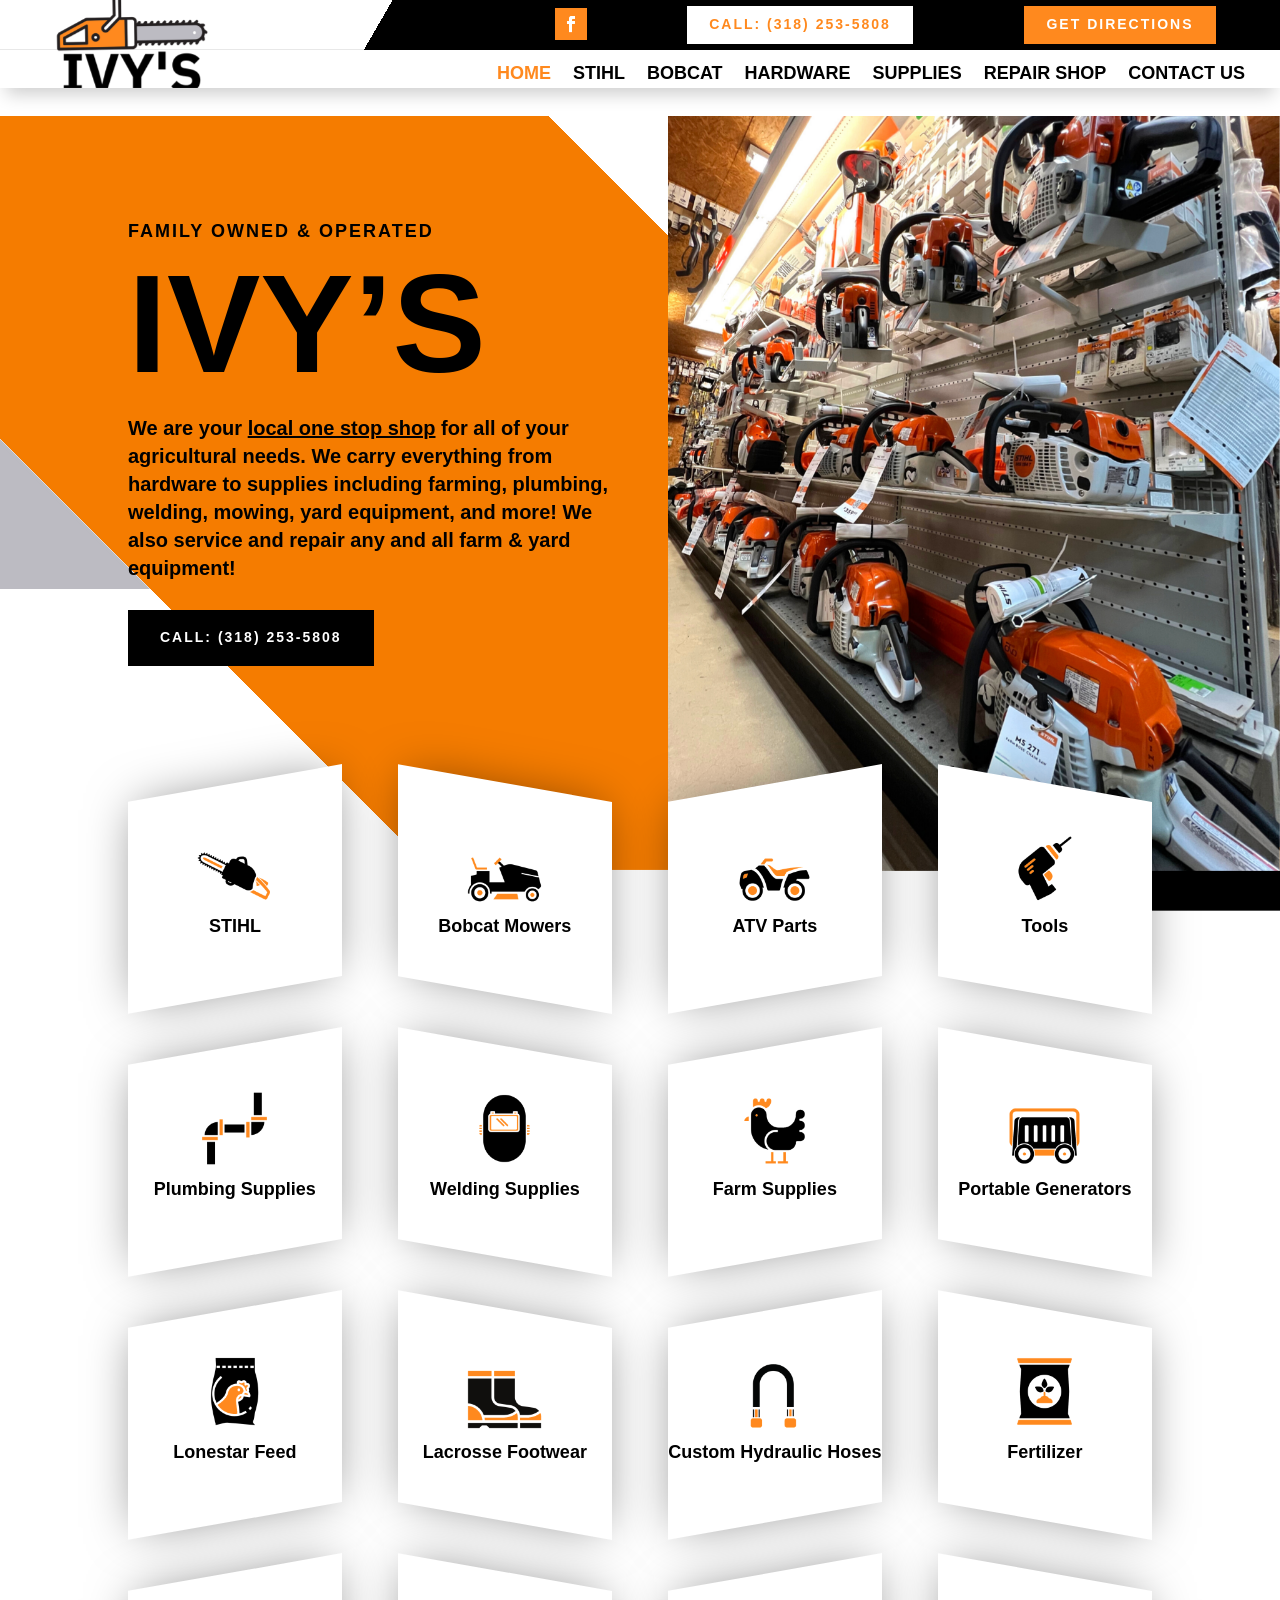
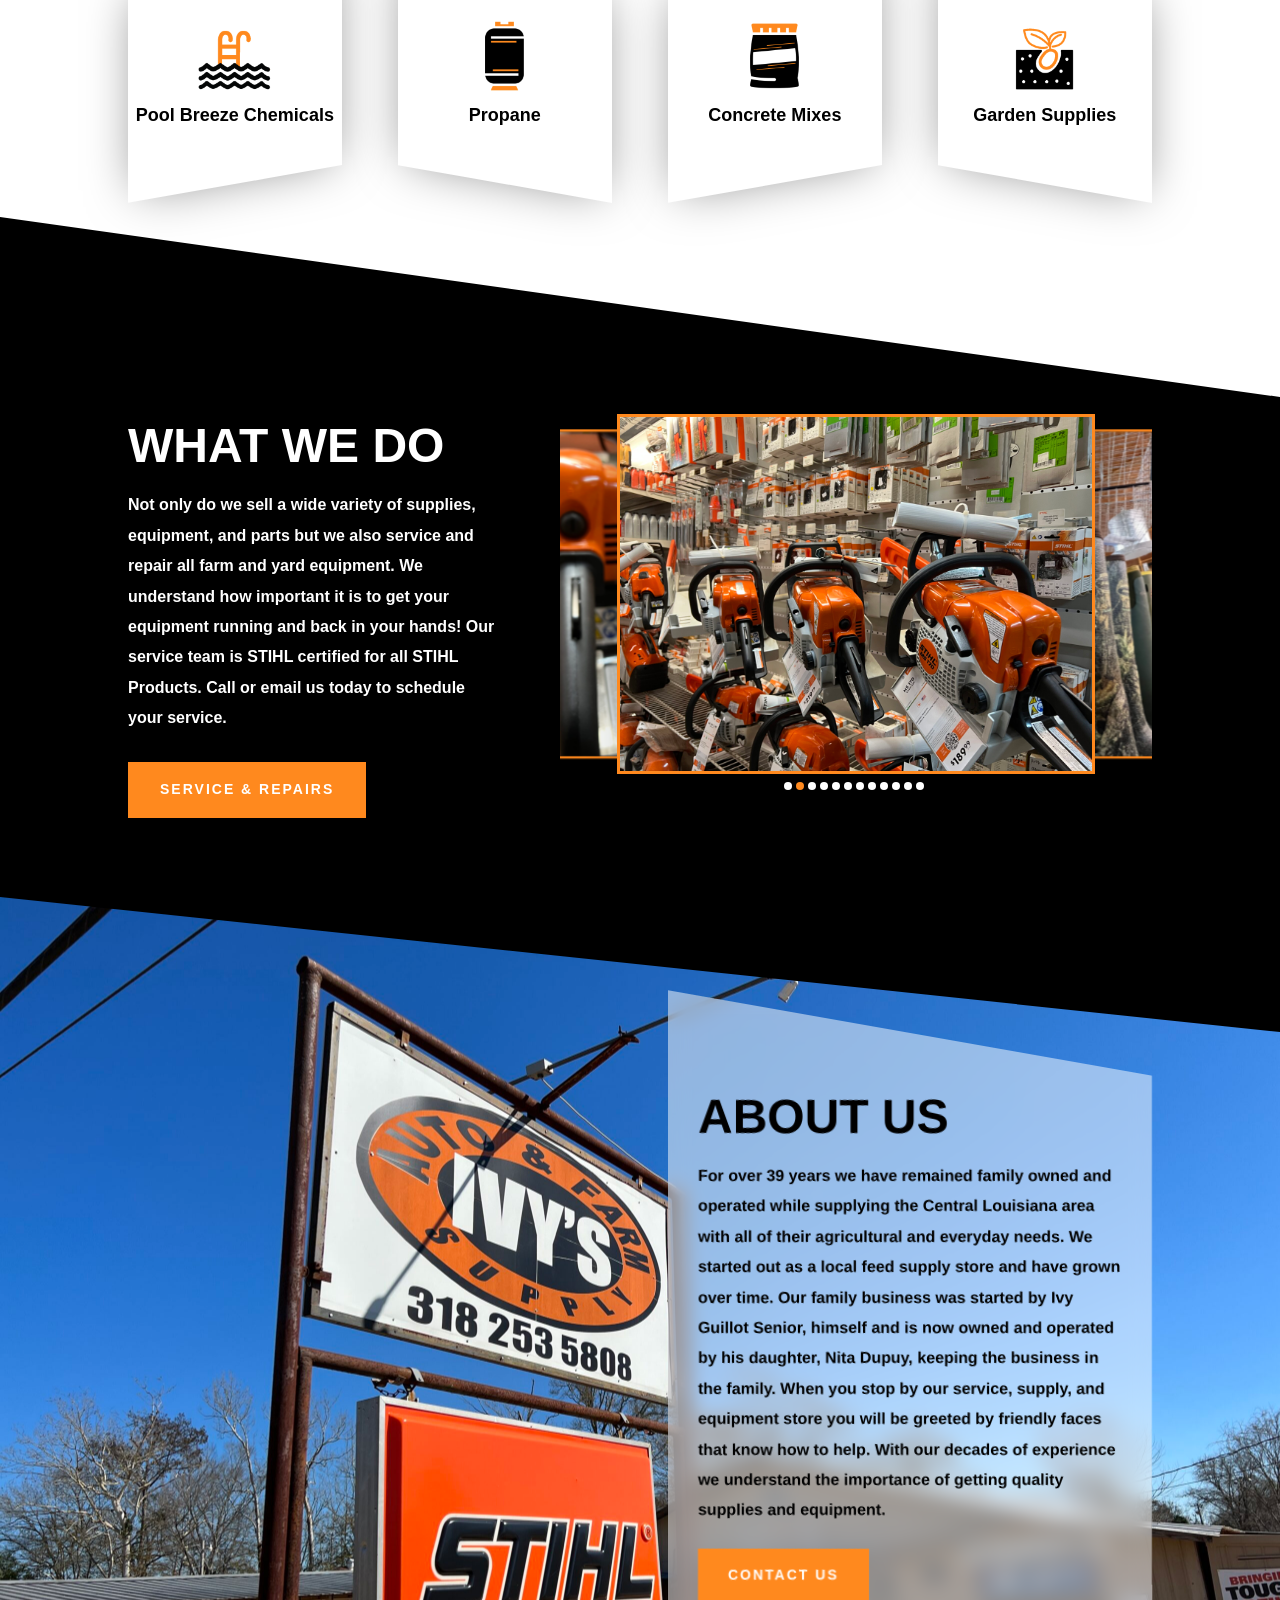
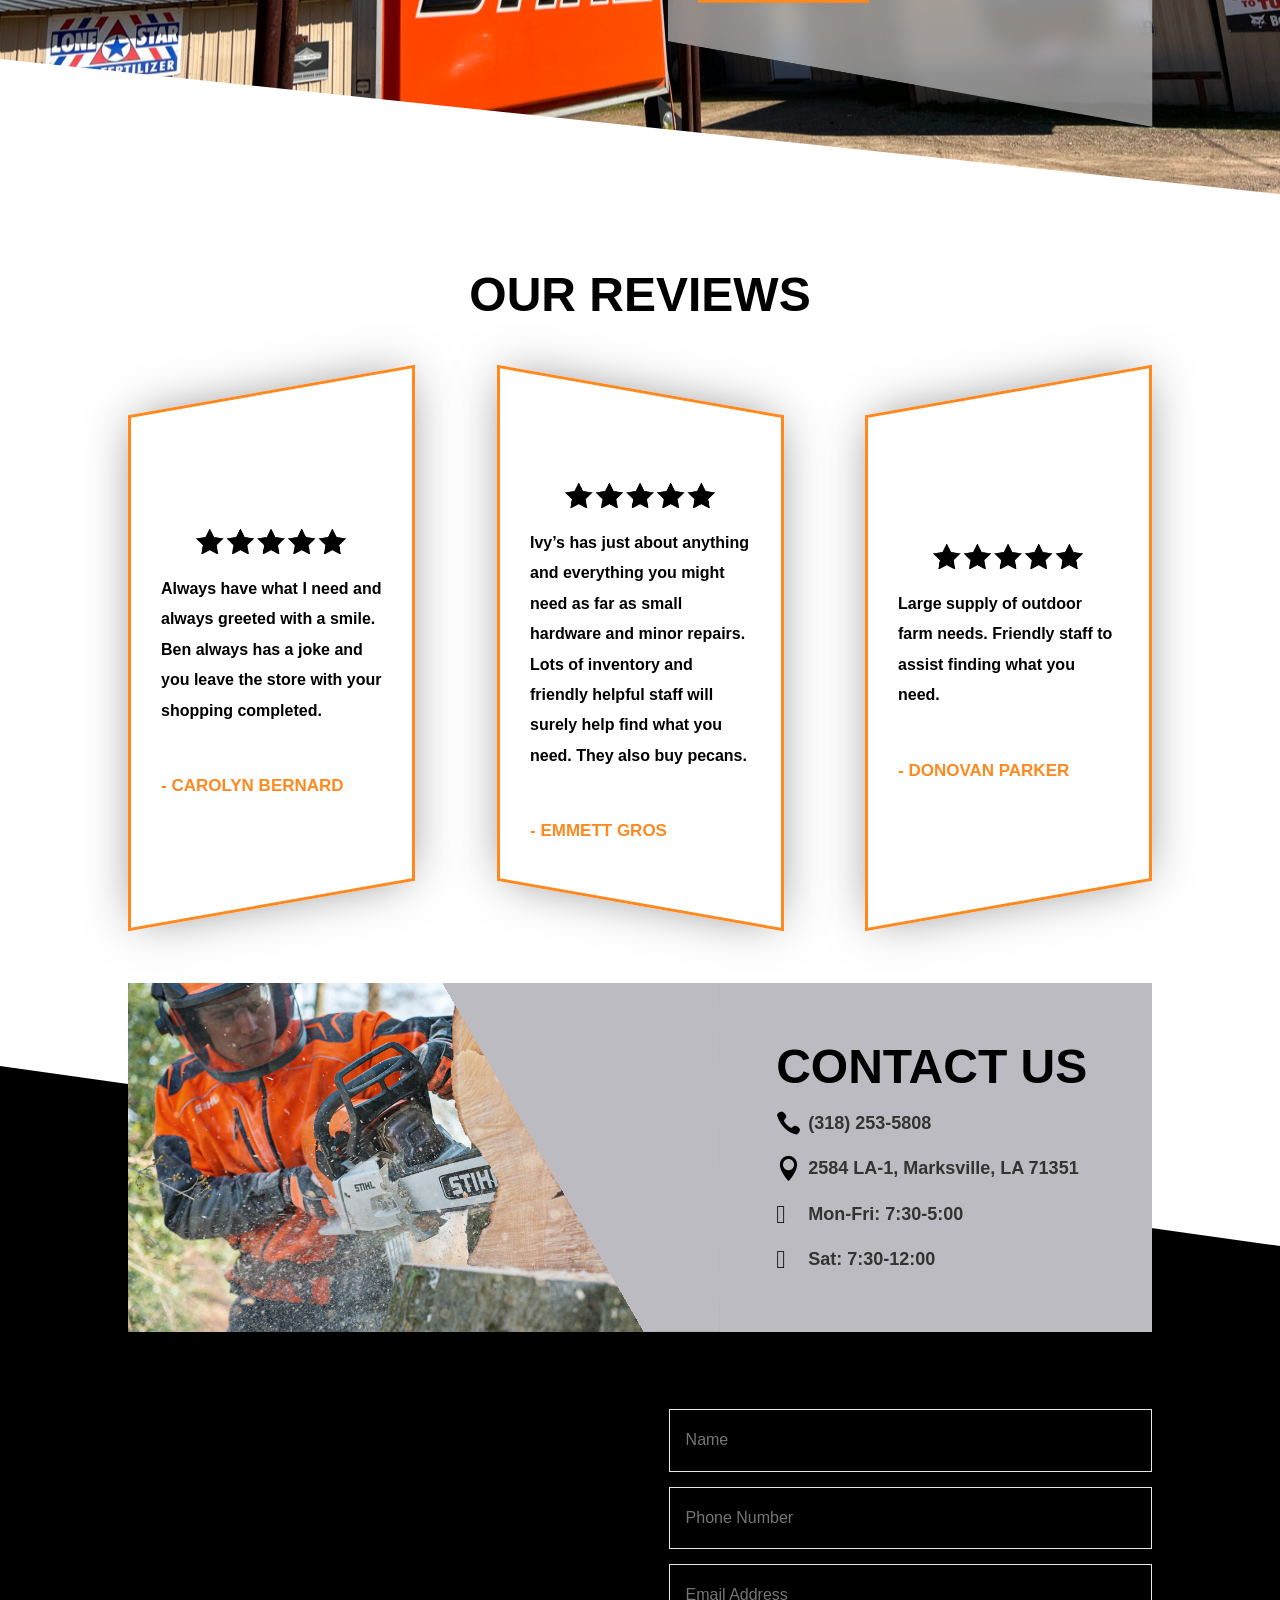
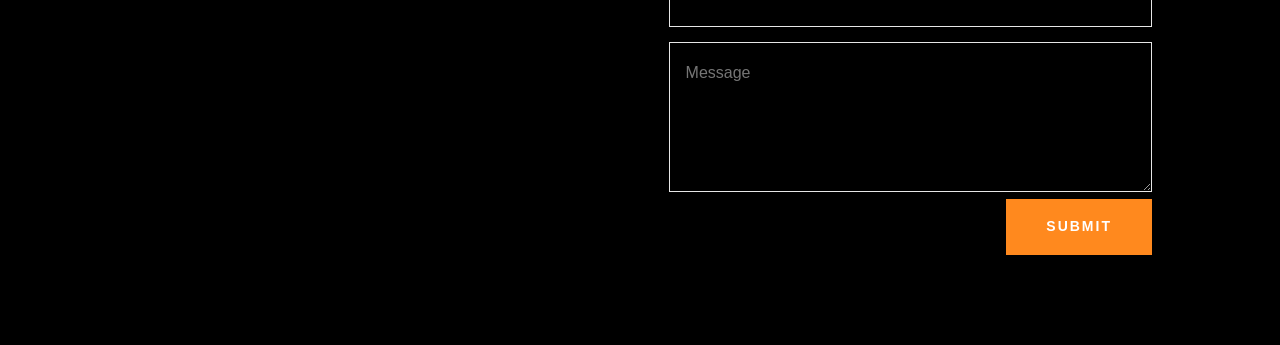
==== commit 61e5c860: "chore: inject Found It lead capture for Ivys" ====
--- a/index.html
+++ b/index.html
@@ -128,7 +128,9 @@
 <link rel="apple-touch-icon" href="/wp-content/uploads/2022/01/cropped-2-180x180.png" />
 <meta name="msapplication-TileImage" content="/wp-content/uploads/2022/01/cropped-2-270x270.png" />
 <style id="et-critical-inline-css">@media only screen and (min-width:1350px){.et_pb_row{padding:27px 0}.et_pb_section{padding:54px 0}.single.et_pb_pagebuilder_layout.et_full_width_page .et_post_meta_wrapper{padding-top:81px}.et_pb_fullwidth_section{padding:0}}div.et_pb_section.et_pb_section_0_tb_header{background-image:linear-gradient(-60deg,#000000 70%,#ffffff 70%)!important}.et_pb_section_0_tb_header.et_pb_section,.et_pb_section_1_tb_header.et_pb_section{padding-top:0px;padding-bottom:0px;background-color:#000000!important}.et_pb_row_0_tb_header.et_pb_row{padding-top:6px!important;padding-bottom:6px!important;padding-top:6px;padding-bottom:6px}.et_pb_row_0_tb_header,body #page-container .et-db #et-boc .et-l .et_pb_row_0_tb_header.et_pb_row,body.et_pb_pagebuilder_layout.single #page-container #et-boc .et-l .et_pb_row_0_tb_header.et_pb_row,body.et_pb_pagebuilder_layout.single.et_full_width_page #page-container #et-boc .et-l .et_pb_row_0_tb_header.et_pb_row,.et_pb_row_3_tb_header,body #page-container .et-db #et-boc .et-l .et_pb_row_3_tb_header.et_pb_row,body.et_pb_pagebuilder_layout.single #page-container #et-boc .et-l .et_pb_row_3_tb_header.et_pb_row,body.et_pb_pagebuilder_layout.single.et_full_width_page #page-container #et-boc .et-l .et_pb_row_3_tb_header.et_pb_row,.et_pb_row_2_tb_header,body #page-container .et-db #et-boc .et-l .et_pb_row_2_tb_header.et_pb_row,body.et_pb_pagebuilder_layout.single #page-container #et-boc .et-l .et_pb_row_2_tb_header.et_pb_row,body.et_pb_pagebuilder_layout.single.et_full_width_page #page-container #et-boc .et-l .et_pb_row_2_tb_header.et_pb_row,.et_pb_row_1_tb_header,body #page-container .et-db #et-boc .et-l .et_pb_row_1_tb_header.et_pb_row,body.et_pb_pagebuilder_layout.single #page-container #et-boc .et-l .et_pb_row_1_tb_header.et_pb_row,body.et_pb_pagebuilder_layout.single.et_full_width_page #page-container #et-boc .et-l .et_pb_row_1_tb_header.et_pb_row{width:100%;max-width:100%}ul.et_pb_social_media_follow_0_tb_header{padding-right:8px!important;padding-bottom:0px!important;margin-right:45px!important;margin-bottom:0px!important}.et_pb_button_1_tb_header_wrapper .et_pb_button_1_tb_header,.et_pb_button_1_tb_header_wrapper .et_pb_button_1_tb_header:hover,.et_pb_button_0_tb_header_wrapper .et_pb_button_0_tb_header,.et_pb_button_0_tb_header_wrapper .et_pb_button_0_tb_header:hover{padding-top:7px!important;padding-right:22px!important;padding-bottom:7px!important;padding-left:22px!important}body #page-container .et_pb_section .et_pb_button_0_tb_header{color:#FF891E!important;border-width:0px!important;border-radius:0px;letter-spacing:2px;font-size:14px;font-family:'Work Sans',Helvetica,Arial,Lucida,sans-serif!important;font-weight:700!important;text-transform:uppercase!important;background-color:#FFFFFF}body #page-container .et_pb_section .et_pb_button_0_tb_header:hover:after,body #page-container .et_pb_section .et_pb_button_1_tb_header:hover:after{margin-left:.3em;left:auto;margin-left:.3em;opacity:1}body #page-container .et_pb_section .et_pb_button_0_tb_header:after,body #page-container .et_pb_section .et_pb_button_1_tb_header:after{line-height:inherit;font-size:inherit!important;margin-left:-1em;left:auto;font-family:ETmodules!important;font-weight:400!important}.et_pb_button_2_tb_header,.et_pb_button_2_tb_header:after,.et_pb_button_3_tb_header,.et_pb_button_3_tb_header:after,.et_pb_button_1_tb_header,.et_pb_button_1_tb_header:after,.et_pb_button_0_tb_header,.et_pb_button_0_tb_header:after{transition:all 300ms ease 0ms}body #page-container .et_pb_section .et_pb_button_1_tb_header{color:#FFFFFF!important;border-width:0px!important;border-radius:0px;letter-spacing:2px;font-size:14px;font-family:'Work Sans',Helvetica,Arial,Lucida,sans-serif!important;font-weight:700!important;text-transform:uppercase!important;background-color:#FF891E}div.et_pb_section.et_pb_section_1_tb_header{background-image:linear-gradient(-60deg,#000000 56%,#ffffff 56%)!important}.et_pb_row_1_tb_header.et_pb_row{padding-top:8px!important;padding-bottom:8px!important;padding-top:8px;padding-bottom:8px}.et_pb_divider_1_tb_header{padding-top:0px;padding-bottom:0px;margin-top:0px!important;margin-bottom:0px!important}.et_pb_divider_1_tb_header:before{width:auto;top:0px;right:0px;left:0px}ul.et_pb_social_media_follow_1_tb_header{padding-right:8px!important;padding-bottom:0px!important;margin-top:-2px!important;margin-bottom:0px!important}.et_pb_social_media_follow_1_tb_header li a.icon:before{font-size:13px;line-height:26px;height:26px;width:26px}.et_pb_social_media_follow_1_tb_header li a.icon{height:26px;width:26px}.et_pb_button_2_tb_header_wrapper .et_pb_button_2_tb_header,.et_pb_button_2_tb_header_wrapper .et_pb_button_2_tb_header:hover{padding-top:3px!important;padding-right:0px!important;padding-bottom:3px!important;padding-left:0px!important}body #page-container .et_pb_section .et_pb_button_2_tb_header{color:#FF891E!important;border-width:0px!important;border-radius:0px;letter-spacing:1px;font-size:13px;font-family:'Work Sans',Helvetica,Arial,Lucida,sans-serif!important;font-weight:700!important;text-transform:uppercase!important;background-color:#ffffff}body #page-container .et_pb_section .et_pb_button_3_tb_header:before,body #page-container .et_pb_section .et_pb_button_3_tb_header:after,body #page-container .et_pb_section .et_pb_button_2_tb_header:before,body #page-container .et_pb_section .et_pb_button_2_tb_header:after{display:none!important}.et_pb_button_2_tb_header{box-shadow:0px 2px 18px 0px rgba(0,0,0,0.15);width:90%}.et_pb_section_2_tb_header.et_pb_section{padding-top:0px;padding-bottom:0px}.et_pb_section_2_tb_header{z-index:10;box-shadow:0px 12px 18px -6px rgba(0,0,0,0.2)}.et_pb_sticky.et_pb_section_2_tb_header{box-shadow:0px 12px 18px -6px rgba(0,0,0,0.2)}.et_pb_row_2_tb_header.et_pb_row,.et_pb_row_3_tb_header.et_pb_row{padding-top:0px!important;padding-right:35px!important;padding-bottom:0px!important;padding-left:35px!important;padding-top:0px;padding-right:35px;padding-bottom:0px;padding-left:35px}.et_pb_image_0_tb_header{padding-left:19px;margin-top:-50px!important;width:80%;max-width:175px;transition:margin 300ms ease 0ms,max-width 300ms ease 0ms;text-align:left;margin-left:0}.et_pb_menu_1_tb_header.et_pb_menu ul li a,.et_pb_menu_0_tb_header.et_pb_menu ul li a{font-family:'IBM Plex Sans',Helvetica,Arial,Lucida,sans-serif;font-weight:700;text-transform:uppercase;font-size:18px;color:#000000!important}.et_pb_menu_1_tb_header.et_pb_menu,.et_pb_menu_0_tb_header.et_pb_menu{background-color:rgba(0,0,0,0)}.et_pb_menu_1_tb_header,.et_pb_menu_0_tb_header{padding-top:10px;padding-bottom:0px;margin-top:-2px!important;transition:margin 300ms ease 0ms}.et_pb_menu_0_tb_header.et_pb_menu .et-menu-nav li ul.sub-menu,.et_pb_menu_1_tb_header.et_pb_menu .et-menu-nav li ul.sub-menu{-webkit-backdrop-filter:blur(10px);backdrop-filter:blur(10px)}.et_pb_menu_1_tb_header.et_pb_menu ul li.current-menu-item a,.et_pb_menu_1_tb_header.et_pb_menu .nav li ul.sub-menu li.current-menu-item a,.et_pb_menu_0_tb_header.et_pb_menu ul li.current-menu-item a,.et_pb_menu_0_tb_header.et_pb_menu .nav li ul.sub-menu li.current-menu-item a{color:#FF891E!important}.et_pb_menu_0_tb_header.et_pb_menu .nav li ul,.et_pb_menu_1_tb_header.et_pb_menu .nav li ul{background-color:rgba(255,255,255,0.6)!important;border-color:RGBA(255,255,255,0)}.et_pb_menu_0_tb_header.et_pb_menu .et_mobile_menu,.et_pb_menu_1_tb_header.et_pb_menu .et_mobile_menu{border-color:RGBA(255,255,255,0)}.et_pb_menu_1_tb_header.et_pb_menu .nav li ul.sub-menu a,.et_pb_menu_0_tb_header.et_pb_menu .et_mobile_menu a,.et_pb_menu_1_tb_header.et_pb_menu .et_mobile_menu a,.et_pb_menu_0_tb_header.et_pb_menu .nav li ul.sub-menu a{color:#000000!important}.et_pb_menu_1_tb_header.et_pb_menu .et_mobile_menu,.et_pb_menu_1_tb_header.et_pb_menu .et_mobile_menu ul,.et_pb_menu_0_tb_header.et_pb_menu .et_mobile_menu,.et_pb_menu_0_tb_header.et_pb_menu .et_mobile_menu ul{background-color:RGBA(255,255,255,0.6)!important}.et_pb_menu_0_tb_header .et_pb_menu_inner_container>.et_pb_menu__logo-wrap,.et_pb_menu_0_tb_header .et_pb_menu__logo-slot,.et_pb_menu_1_tb_header .et_pb_menu_inner_container>.et_pb_menu__logo-wrap,.et_pb_menu_1_tb_header .et_pb_menu__logo-slot{width:auto;max-width:170px}.et_pb_menu_1_tb_header .et_pb_menu_inner_container>.et_pb_menu__logo-wrap .et_pb_menu__logo img,.et_pb_menu_1_tb_header .et_pb_menu__logo-slot .et_pb_menu__logo-wrap img,.et_pb_menu_0_tb_header .et_pb_menu_inner_container>.et_pb_menu__logo-wrap .et_pb_menu__logo img,.et_pb_menu_0_tb_header .et_pb_menu__logo-slot .et_pb_menu__logo-wrap img{height:auto;max-height:none}.et_pb_menu_1_tb_header .mobile_nav .mobile_menu_bar:before,.et_pb_menu_0_tb_header .mobile_nav .mobile_menu_bar:before{font-size:37px;color:#000000}.et_pb_menu_1_tb_header .et_pb_menu__icon.et_pb_menu__cart-button,.et_pb_menu_1_tb_header .et_pb_menu__icon.et_pb_menu__search-button,.et_pb_menu_1_tb_header .et_pb_menu__icon.et_pb_menu__close-search-button,.et_pb_menu_0_tb_header .et_pb_menu__icon.et_pb_menu__cart-button,.et_pb_menu_0_tb_header .et_pb_menu__icon.et_pb_menu__search-button,.et_pb_menu_0_tb_header .et_pb_menu__icon.et_pb_menu__close-search-button{color:#000000}.et_pb_image_1_tb_header{padding-left:5px;margin-top:-39px!important;margin-bottom:2px!important;width:80%;max-width:115px;transition:margin 300ms ease 0ms,max-width 300ms ease 0ms;text-align:left;margin-left:0}.et_pb_button_3_tb_header_wrapper .et_pb_button_3_tb_header,.et_pb_button_3_tb_header_wrapper .et_pb_button_3_tb_header:hover{padding-top:3px!important;padding-right:5px!important;padding-bottom:3px!important;padding-left:5px!important}.et_pb_button_3_tb_header_wrapper{margin-top:0px!important;margin-bottom:0px!important;position:relative;top:0px;bottom:auto;left:-25px;right:auto;transition:margin 300ms ease 0ms}body #page-container .et_pb_section .et_pb_button_3_tb_header{color:#000000!important;border-width:0px!important;border-radius:0px;letter-spacing:1px;font-size:13px;font-family:'Work Sans',Helvetica,Arial,Lucida,sans-serif!important;font-weight:700!important;text-transform:uppercase!important;background-color:#FF891E}.et_pb_button_3_tb_header{box-shadow:0px 2px 18px 0px rgba(0,0,0,0.15);width:40vw}.et_pb_sticky .et_pb_button_3_tb_header{box-shadow:0px 2px 18px 0px rgba(0,0,0,0.15)}.et_pb_social_media_follow_network_1_tb_header a.icon,.et_pb_social_media_follow_network_0_tb_header a.icon{background-color:#FF891E!important}.et_pb_social_media_follow_network_0_tb_header.et_pb_social_icon a.icon,.et_pb_social_media_follow_network_1_tb_header.et_pb_social_icon a.icon{border-radius:0px 0px 0px 0px}.et_pb_social_media_follow_network_1_tb_header,.et_pb_social_media_follow_network_0_tb_header{margin-top:2px!important;margin-bottom:0px!important}.et_pb_sticky .et_pb_image_0_tb_header{margin-top:3px!important;margin-bottom:3px!important;max-width:100px}.et_pb_image_1_tb_header.et_pb_module,.et_pb_image_0_tb_header.et_pb_module{margin-left:0px!important;margin-right:auto!important}.et_pb_sticky .et_pb_menu_1_tb_header.et_pb_menu,.et_pb_sticky .et_pb_menu_0_tb_header.et_pb_menu{margin-top:3px!important}.et_pb_sticky .et_pb_image_1_tb_header{margin-top:2px!important;max-width:70px}.et_pb_sticky .et_pb_button_3_tb_header_wrapper{margin-top:4vw!important;margin-bottom:1vw!important}@media only screen and (min-width:981px){.et_pb_section_1_tb_header,.et_pb_social_media_follow_1_tb_header,.et_pb_row_3_tb_header,.et_pb_image_1_tb_header,.et_pb_button_3_tb_header{display:none!important}}@media only screen and (max-width:980px){body #page-container .et_pb_section .et_pb_button_0_tb_header:after,body #page-container .et_pb_section .et_pb_button_1_tb_header:after{line-height:inherit;font-size:inherit!important;margin-left:-1em;left:auto;display:inline-block;opacity:0;content:attr(data-icon);font-family:ETmodules!important;font-weight:400!important}body #page-container .et_pb_section .et_pb_button_0_tb_header:before,body #page-container .et_pb_section .et_pb_button_1_tb_header:before{display:none}body #page-container .et_pb_section .et_pb_button_0_tb_header:hover:after,body #page-container .et_pb_section .et_pb_button_1_tb_header:hover:after{margin-left:.3em;left:auto;margin-left:.3em;opacity:1}.et_pb_image_0_tb_header .et_pb_image_wrap img,.et_pb_image_1_tb_header .et_pb_image_wrap img{width:auto}.et_pb_menu_0_tb_header,.et_pb_menu_1_tb_header{transform:translateX(0px) translateY(0px)}.et_pb_button_3_tb_header_wrapper{margin-top:0px!important;margin-bottom:0px!important}}@media only screen and (min-width:768px) and (max-width:980px){.et_pb_section_0_tb_header,.et_pb_row_2_tb_header,.et_pb_image_0_tb_header{display:none!important}}@media only screen and (max-width:767px){.et_pb_row_2_tb_header,.et_pb_section_0_tb_header{display:none!important}body #page-container .et_pb_section .et_pb_button_1_tb_header:after,body #page-container .et_pb_section .et_pb_button_0_tb_header:after{line-height:inherit;font-size:inherit!important;margin-left:-1em;left:auto;display:inline-block;opacity:0;content:attr(data-icon);font-family:ETmodules!important;font-weight:400!important}body #page-container .et_pb_section .et_pb_button_0_tb_header:before,body #page-container .et_pb_section .et_pb_button_1_tb_header:before{display:none}body #page-container .et_pb_section .et_pb_button_0_tb_header:hover:after,body #page-container .et_pb_section .et_pb_button_1_tb_header:hover:after{margin-left:.3em;left:auto;margin-left:.3em;opacity:1}.et_pb_row_3_tb_header.et_pb_row,.et_pb_row_2_tb_header.et_pb_row{padding-top:0px!important;padding-right:0px!important;padding-bottom:0px!important;padding-left:0px!important;padding-top:0px!important;padding-right:0px!important;padding-bottom:0px!important;padding-left:0px!important}.et_pb_image_0_tb_header{transform:translateX(12px) translateY(0px);display:none!important}.et_pb_image_0_tb_header .et_pb_image_wrap img,.et_pb_image_1_tb_header .et_pb_image_wrap img{width:auto}.et_pb_menu_1_tb_header,.et_pb_menu_0_tb_header{padding-top:0px;padding-bottom:0px;width:100%;position:absolute!important;top:0px;bottom:auto;right:0px;left:auto;transform:translateX(0px) translateY(0px)}body.logged-in.admin-bar .et_pb_menu_0_tb_header,body.logged-in.admin-bar .et_pb_menu_1_tb_header{top:0px}.et_pb_menu_0_tb_header .et_pb_menu_inner_container>.et_pb_menu__logo-wrap,.et_pb_menu_0_tb_header .et_pb_menu__logo-slot,.et_pb_menu_1_tb_header .et_pb_menu_inner_container>.et_pb_menu__logo-wrap,.et_pb_menu_1_tb_header .et_pb_menu__logo-slot{max-width:120px}.et_pb_image_1_tb_header{transform:translateX(12px) translateY(0px)}.et_pb_button_3_tb_header_wrapper{margin-top:2vw!important;margin-bottom:1vw!important}.et_pb_button_3_tb_header_wrapper a{transform:translateX(-30px) translateY(-2px)}}@media only screen and (max-width:980px){.two-columns .et_pb_column{width:50%!important}.three-columns .et_pb_column{width:33.33%!important}.four-columns .et_pb_column{width:25%!important}}div.et_pb_section.et_pb_section_0{background-size:initial;background-position:left center;background-image:url(/wp-content/uploads/2022/01/Untitled-design-17.png),linear-gradient(-45deg,#000000 10%,#ffffff 10%)!important}.et_pb_section_0{overflow-x:hidden;overflow-y:hidden}.et_pb_section_0.et_pb_section{padding-top:0px;padding-bottom:40px}.et_pb_row_0.et_pb_row{padding-top:0px!important;padding-bottom:0px!important;padding-top:0px;padding-bottom:0px}.et_pb_row_0{z-index:999!important;position:relative}.et_pb_text_0 h4{font-family:'IBM Plex Sans',Helvetica,Arial,Lucida,sans-serif;font-weight:700;text-transform:uppercase;color:#000000!important;letter-spacing:2px;line-height:1.4em}.et_pb_text_0{margin-bottom:0px!important}.et_pb_text_1 h1{font-family:'IBM Plex Sans',Helvetica,Arial,Lucida,sans-serif;font-weight:700;text-transform:uppercase;font-size:140px;color:#000000!important}.et_pb_text_1{border-color:#FF891E;margin-right:-50%!important;margin-bottom:10px!important}.et_pb_text_2.et_pb_text{color:#000000!important}.et_pb_text_2{line-height:1.4em;font-family:'Poppins',Helvetica,Arial,Lucida,sans-serif;font-weight:600;font-size:20px;line-height:1.4em;margin-right:-5%!important}.et_pb_button_0_wrapper .et_pb_button_0,.et_pb_button_0_wrapper .et_pb_button_0:hover{padding-top:16px!important;padding-right:32px!important;padding-bottom:16px!important;padding-left:32px!important}body #page-container .et_pb_section .et_pb_button_0{color:#FFFFFF!important;border-width:0px!important;border-radius:0px;letter-spacing:2px;font-size:14px;font-family:'Work Sans',Helvetica,Arial,Lucida,sans-serif!important;font-weight:700!important;text-transform:uppercase!important;background-color:#000000}body #page-container .et_pb_section .et_pb_button_0:hover:after{margin-left:.3em;left:auto;margin-left:.3em;opacity:1}body #page-container .et_pb_section .et_pb_button_0:after{line-height:inherit;font-size:inherit!important;margin-left:-1em;left:auto;font-family:ETmodules!important;font-weight:400!important}.et_pb_button_0,.et_pb_button_0:after{transition:all 300ms ease 0ms}.et_pb_image_0{margin-right:-10vw!important;margin-bottom:0px!important;z-index:100;position:absolute!important;bottom:0px;top:auto;right:0px;left:auto;text-align:left;margin-left:0}.et_pb_divider_0{background-color:#f57c00;mix-blend-mode:multiply;backface-visibility:hidden;height:100%;position:absolute!important;top:0px;bottom:auto;right:0px;left:auto;transform:skewX(45deg) skewY(0deg);transform-origin:100% 80%}.et_pb_divider_0:hover{mix-blend-mode:multiply;backface-visibility:hidden}.et_pb_column_0{padding-top:8vw;padding-bottom:16vw;z-index:10!important;position:relative}@media only screen and (min-width:981px){.et_pb_divider_0{width:180%}}@media only screen and (max-width:980px){.et_pb_text_0 h4{font-size:16px}.et_pb_text_1 h1{font-size:56px}.et_pb_text_1{margin-right:0%!important}.et_pb_text_2{font-size:42px;margin-right:0%!important}.et_pb_text_2.et_pb_text{color:#f57c00!important}body #page-container .et_pb_section .et_pb_button_0:after{line-height:inherit;font-size:inherit!important;margin-left:-1em;left:auto;display:inline-block;opacity:0;content:attr(data-icon);font-family:ETmodules!important;font-weight:400!important}body #page-container .et_pb_section .et_pb_button_0:before{display:none}body #page-container .et_pb_section .et_pb_button_0:hover:after{margin-left:.3em;left:auto;margin-left:.3em;opacity:1}.et_pb_image_0{margin-right:0vw!important;margin-bottom:0px!important;position:static!important;top:0px;right:auto;bottom:auto;left:0px;transform:translateX(0px) translateY(0px)}.et_pb_image_0 .et_pb_image_wrap img{width:auto}.et_pb_divider_0{mix-blend-mode:multiply;backface-visibility:hidden;height:1000px;width:650px;bottom:0px;top:auto;right:0px;left:auto;transform:translateX(0px) translateY(0px) skewX(45deg) skewY(0deg);transform-origin:100% 80%}body.logged-in.admin-bar .et_pb_divider_0{top:auto}.et_pb_column_0{padding-top:60px;padding-bottom:30px}}@media only screen and (min-width:768px) and (max-width:980px){.et_pb_section_0{display:none!important}}@media only screen and (max-width:767px){.et_pb_section_0{display:none!important}.et_pb_text_0 h4{font-size:14px}.et_pb_text_1 h1{font-size:32px}.et_pb_text_2{font-size:24px}body #page-container .et_pb_section .et_pb_button_0:after{line-height:inherit;font-size:inherit!important;margin-left:-1em;left:auto;display:inline-block;opacity:0;content:attr(data-icon);font-family:ETmodules!important;font-weight:400!important}body #page-container .et_pb_section .et_pb_button_0:before{display:none}body #page-container .et_pb_section .et_pb_button_0:hover:after{margin-left:.3em;left:auto;margin-left:.3em;opacity:1}.et_pb_image_0{transform:translateX(0px) translateY(0px)}.et_pb_image_0 .et_pb_image_wrap img{width:auto}.et_pb_divider_0{mix-blend-mode:multiply;backface-visibility:hidden;height:1000px;width:350px;bottom:0px;top:auto;right:0px;left:auto;transform:translateX(0px) translateY(0px) skewX(45deg) skewY(0deg);transform-origin:100% 80%}body.logged-in.admin-bar .et_pb_divider_0{top:auto}.et_pb_column_0{padding-top:40px;padding-bottom:20px}}</style>
-<link rel="stylesheet" id="et-core-unified-5-cached-inline-styles" href="/wp-content/et-cache/5/et-core-unified-5.minda3c.css?ver=1781289628" /><link rel="preload" as="style" id="et-core-unified-tb-266-tb-193-deferred-5-cached-inline-styles" href="/wp-content/et-cache/5/et-core-unified-tb-266-tb-193-deferred-5.min41d2.css?ver=1781289629" onload="this.onload=null;this.rel='stylesheet';" /></head>
+<link rel="stylesheet" id="et-core-unified-5-cached-inline-styles" href="/wp-content/et-cache/5/et-core-unified-5.minda3c.css?ver=1781289628" /><link rel="preload" as="style" id="et-core-unified-tb-266-tb-193-deferred-5-cached-inline-styles" href="/wp-content/et-cache/5/et-core-unified-tb-266-tb-193-deferred-5.min41d2.css?ver=1781289629" onload="this.onload=null;this.rel='stylesheet';" /><!-- Found It Lead Capture -->
+<script src="https://www.founditos.com/embed/lead-capture.js" data-account="05e6b645-19cb-4715-9f4c-ed94e61526d9" async></script>
+</head>
 <body class="home wp-singular page-template-default page page-id-5 wp-theme-Divi wp-child-theme-Free-DIVI-Child-Theme-by-Pee-Aye-Creative et-tb-has-template et-tb-has-header et-tb-has-footer et_pb_button_helper_class et_cover_background et_pb_gutter windows et_pb_gutters3 et_pb_pagebuilder_layout et_no_sidebar et_divi_theme et-db">
 	<div id="page-container">
 <div id="et-boc" class="et-boc">
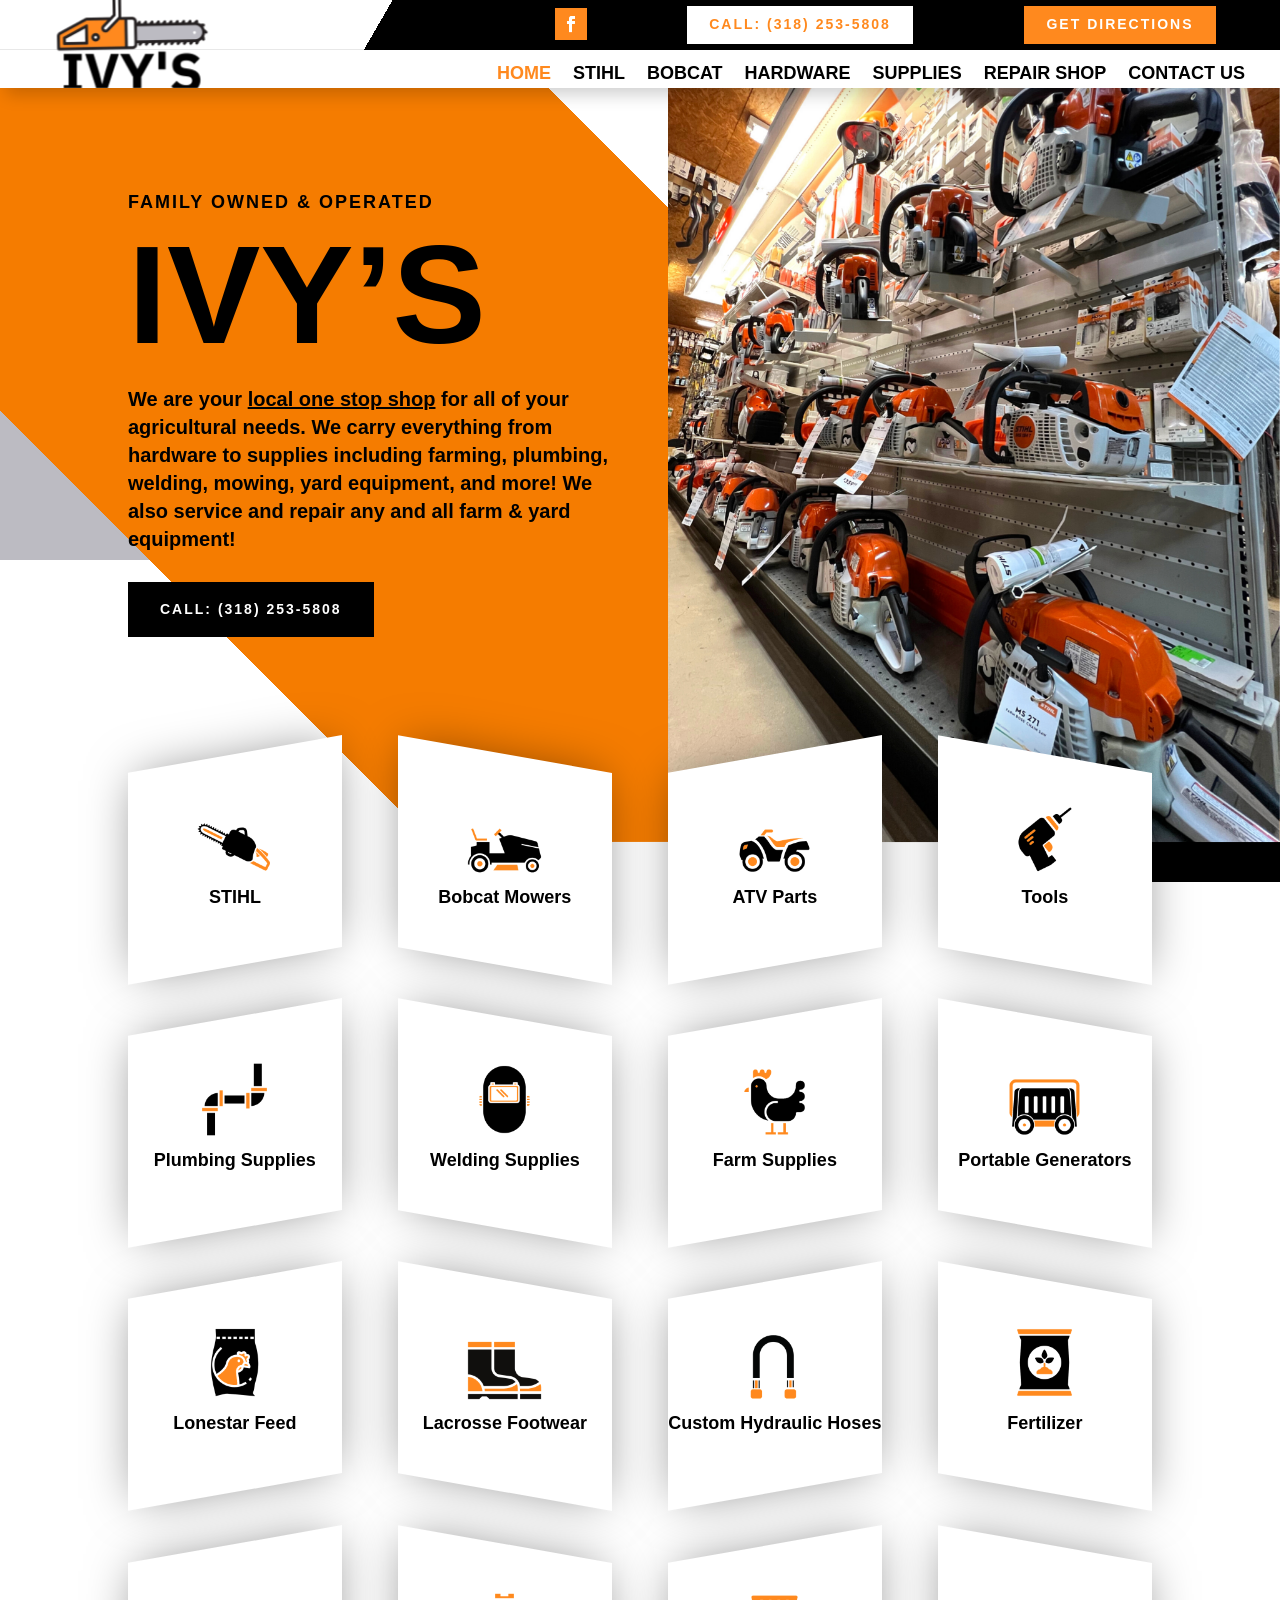
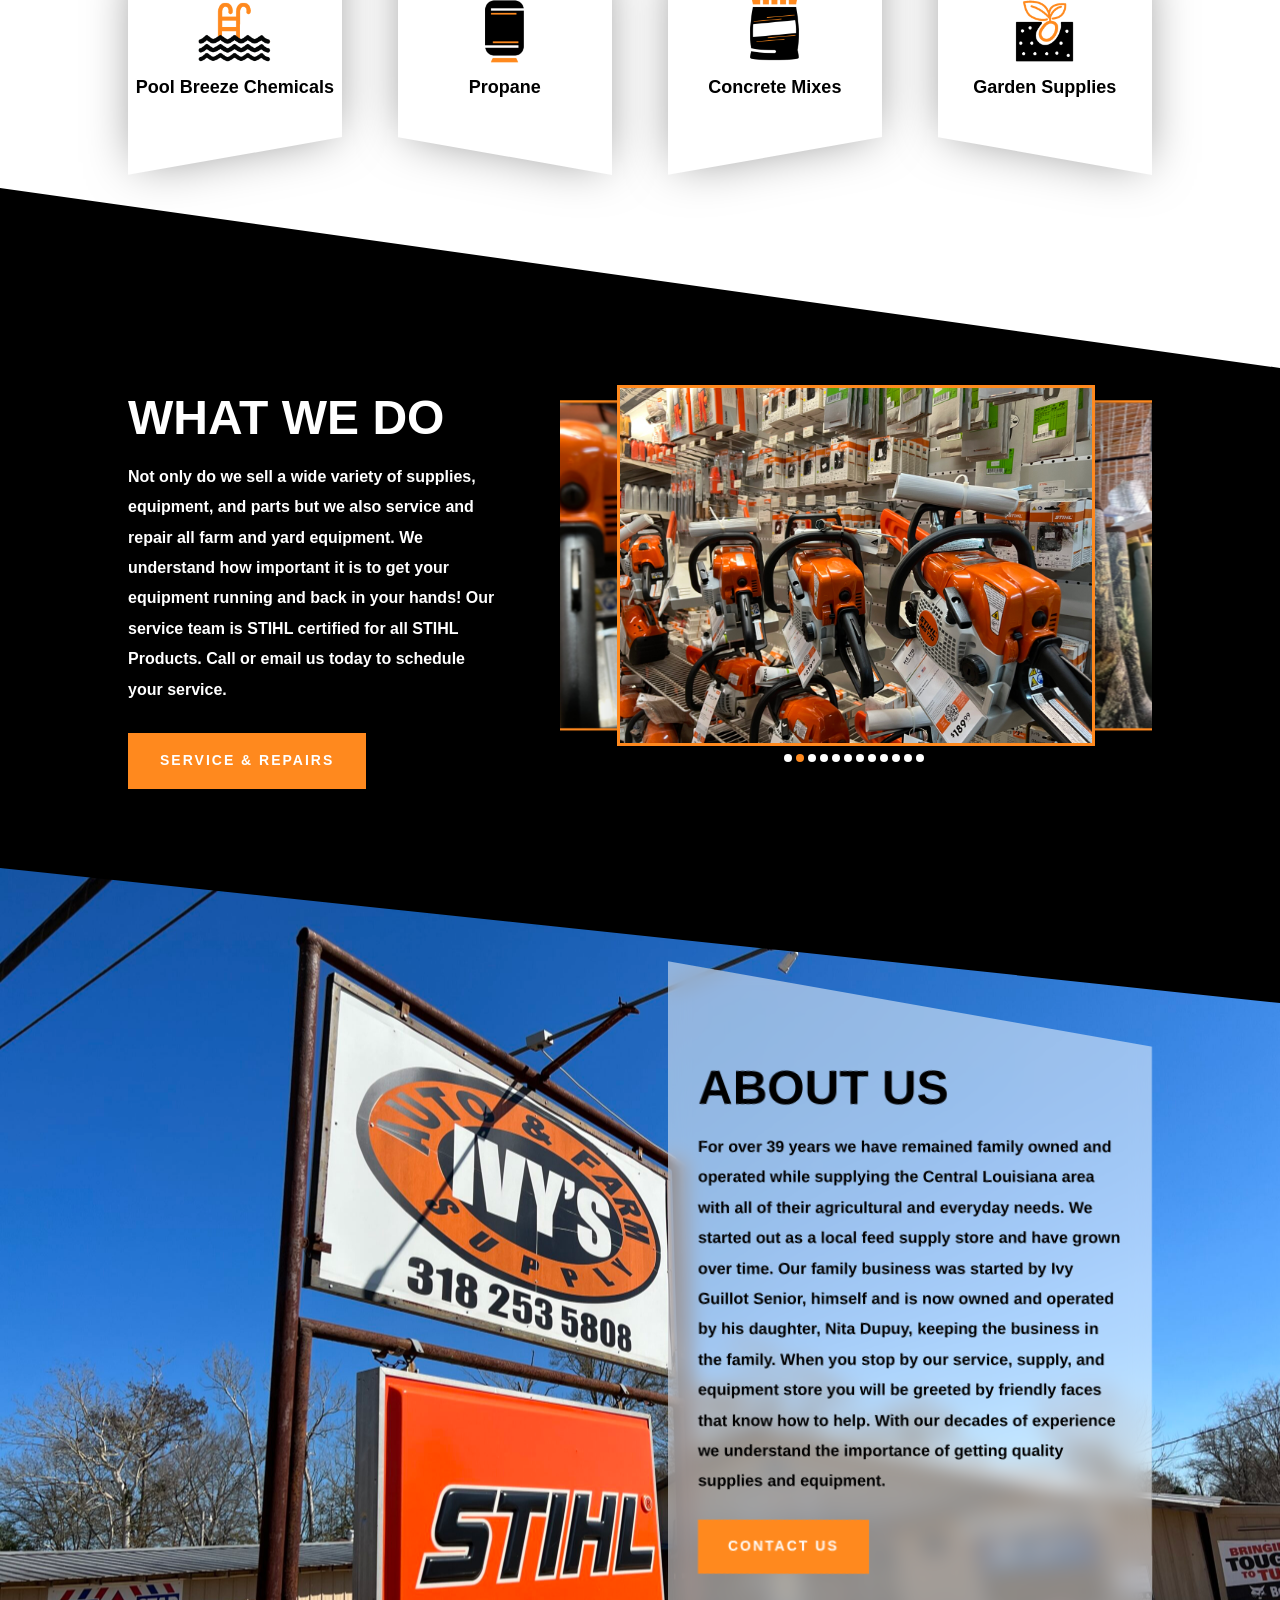
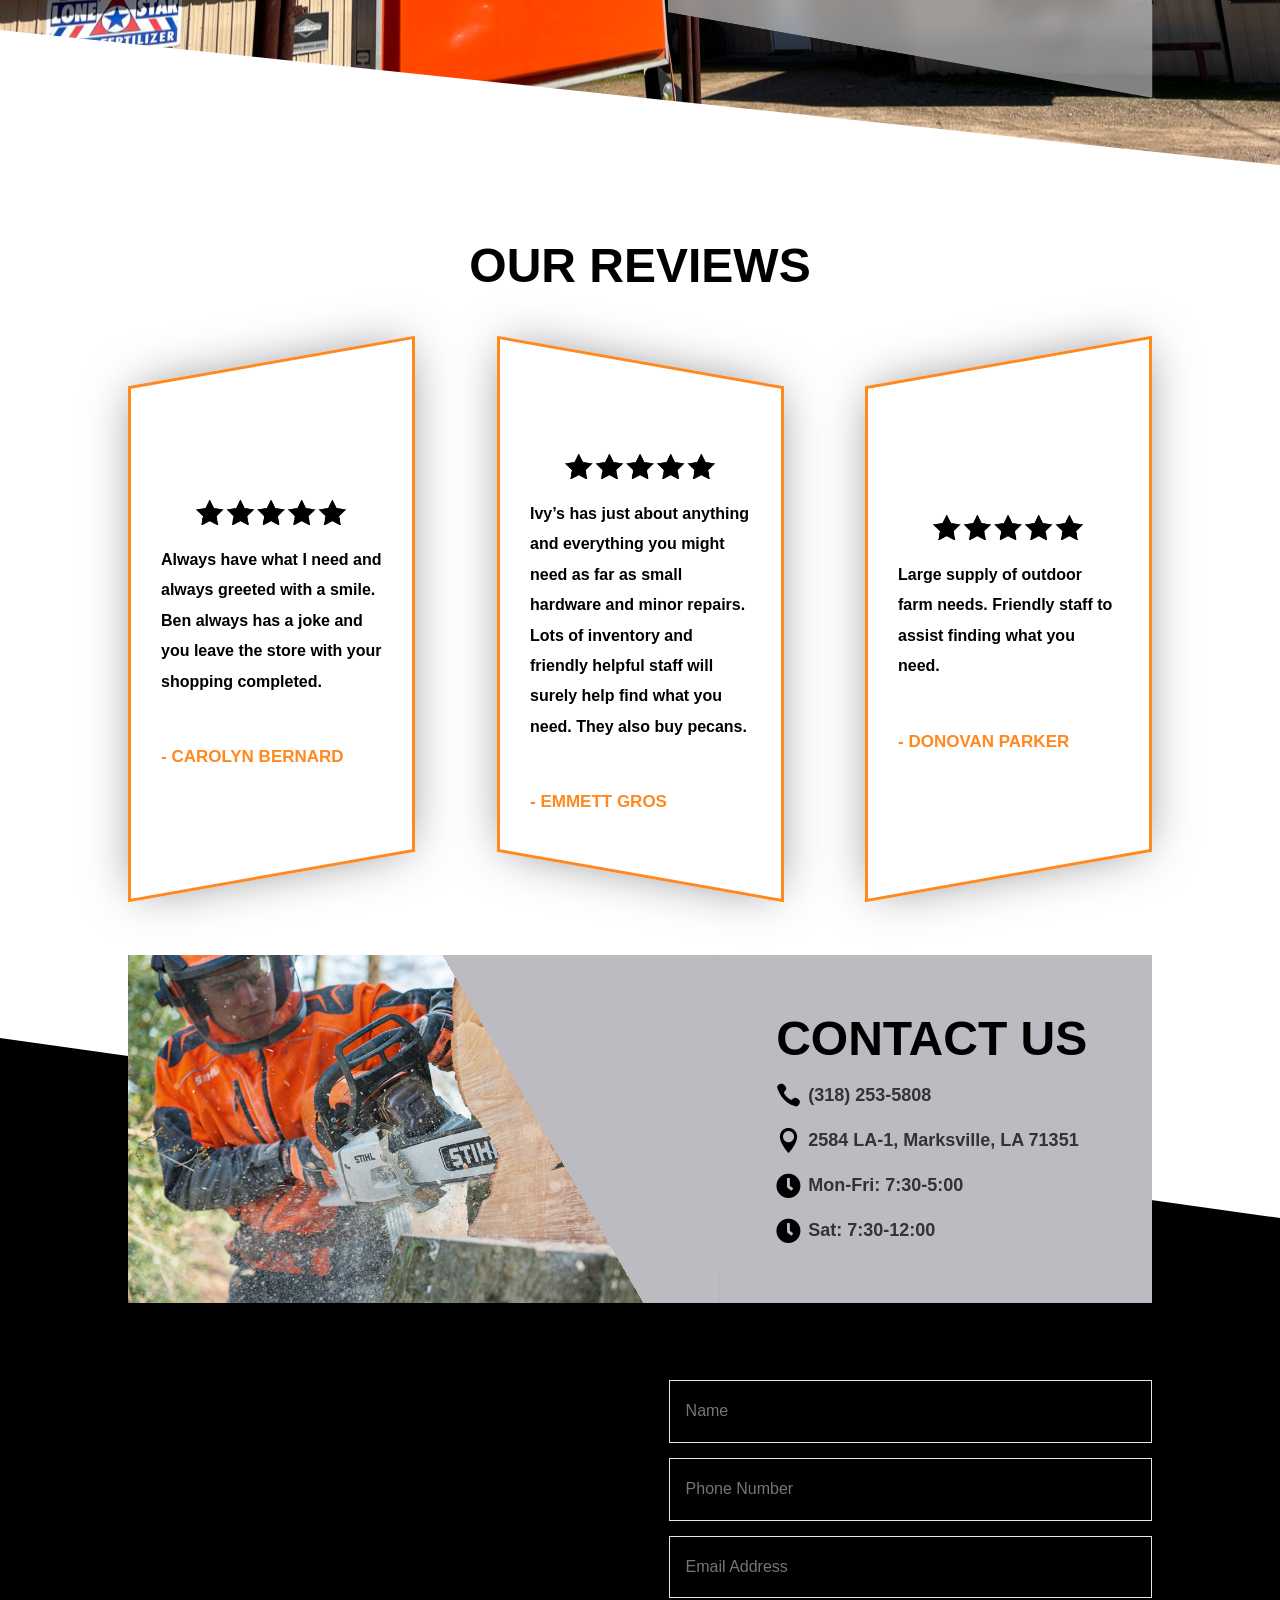
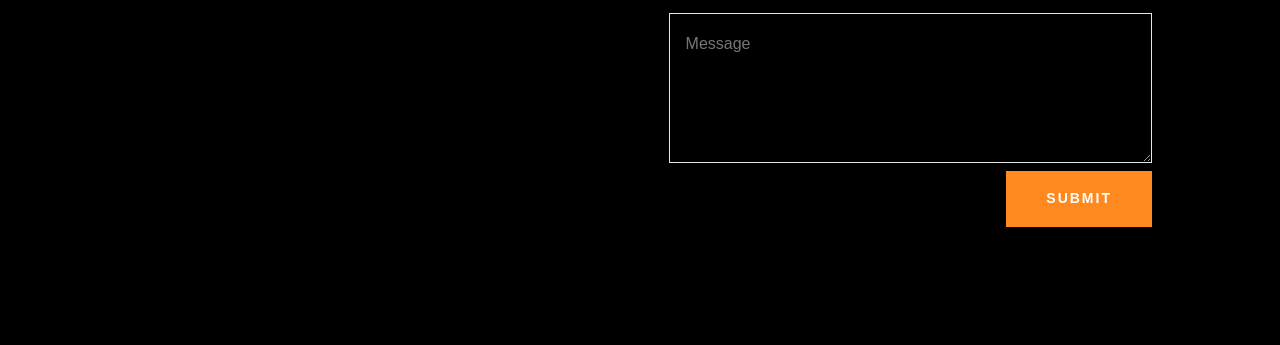
==== commit 98441351: "Add sitemap, robots.txt, structured data, and OG/meta tags Fixes SEO audit findings A4/A5/B6/B7/B9/C" ====
--- a/index.html
+++ b/index.html
@@ -101,7 +101,16 @@
 <!-- End Google tag (gtag.js) snippet added by Site Kit -->
 
 <meta name="generator" content="WordPress 7.0" />
-<link rel="canonical" href="/" />
+<link rel="canonical" href="https://ivysla.com/" />
+<meta name="description" content="Family-owned auto and farm supply store in Marksville, LA serving customers for over 39 years. Shop hardware, Bobcat mowers, farm &amp; garden supplies, and STIHL-certified equipment repair." />
+<meta property="og:type" content="website" />
+<meta property="og:title" content="Ivy's Auto and Farm Supply | Family Owned &amp; Operated" />
+<meta property="og:description" content="Family-owned auto and farm supply store in Marksville, LA serving customers for over 39 years. Shop hardware, Bobcat mowers, farm &amp; garden supplies, and STIHL-certified equipment repair." />
+<meta property="og:url" content="https://ivysla.com/" />
+<meta property="og:image" content="https://ivysla.com/wp-content/uploads/2022/01/1-e1643644791475-1280x720.png" />
+<script type="application/ld+json">
+{"@context":"https://schema.org","@type":"Store","name":"Ivy's Auto and Farm Supply","image":"https://ivysla.com/wp-content/uploads/2022/01/1-e1643644791475-1280x720.png","url":"https://ivysla.com/","telephone":"+13182535808","address":{"@type":"PostalAddress","streetAddress":"2584 LA-1","addressLocality":"Marksville","addressRegion":"LA","postalCode":"71351","addressCountry":"US"},"geo":{"@type":"GeoCoordinates","latitude":31.1155568,"longitude":-92.0657561},"openingHoursSpecification":[{"@type":"OpeningHoursSpecification","dayOfWeek":["Monday","Tuesday","Wednesday","Thursday","Friday"],"opens":"07:30","closes":"17:00"},{"@type":"OpeningHoursSpecification","dayOfWeek":"Saturday","opens":"07:30","closes":"12:00"}],"sameAs":["https://www.facebook.com/Ivysautoandfarm"]}
+</script>
 
 <meta name="generator" content="Site Kit by Google 1.155.0" /><meta name="viewport" content="width=device-width, initial-scale=1.0, maximum-scale=1.0, user-scalable=0" /><script>
 jQuery(document).ready(function($) {
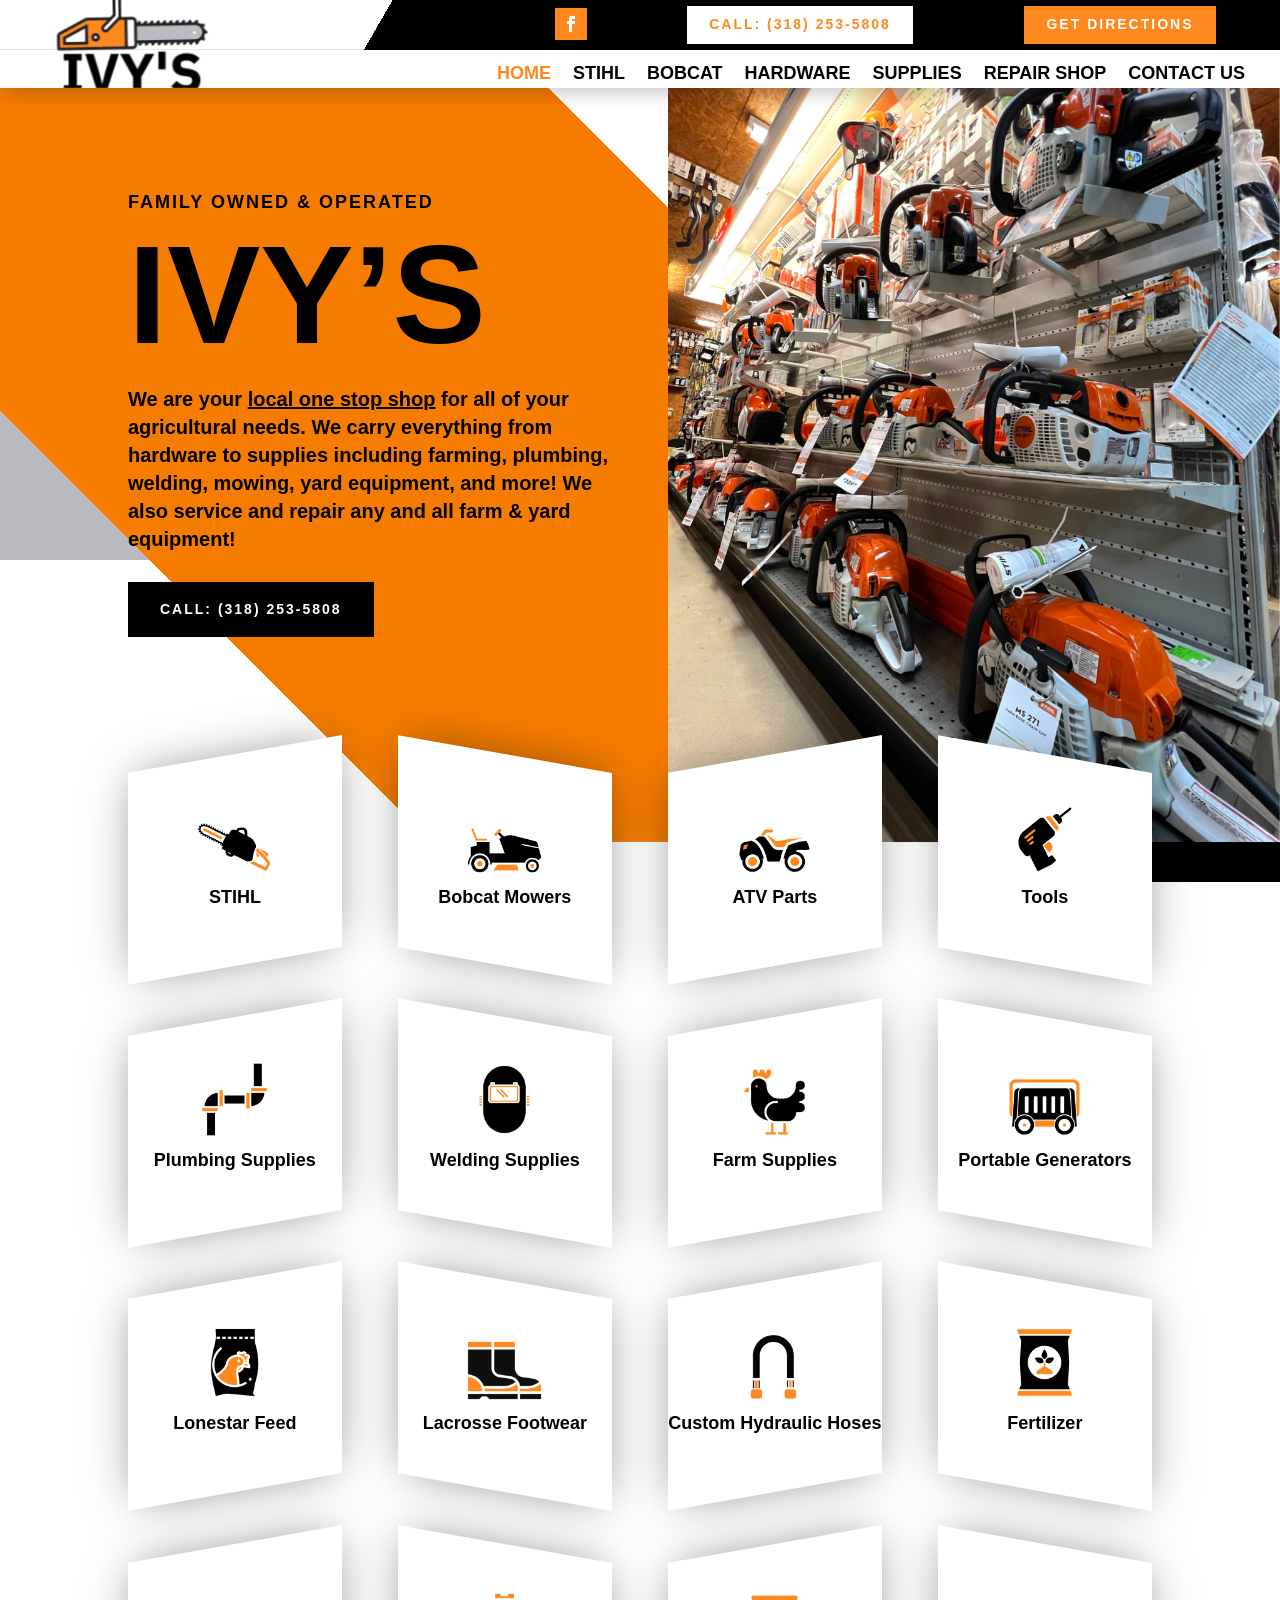
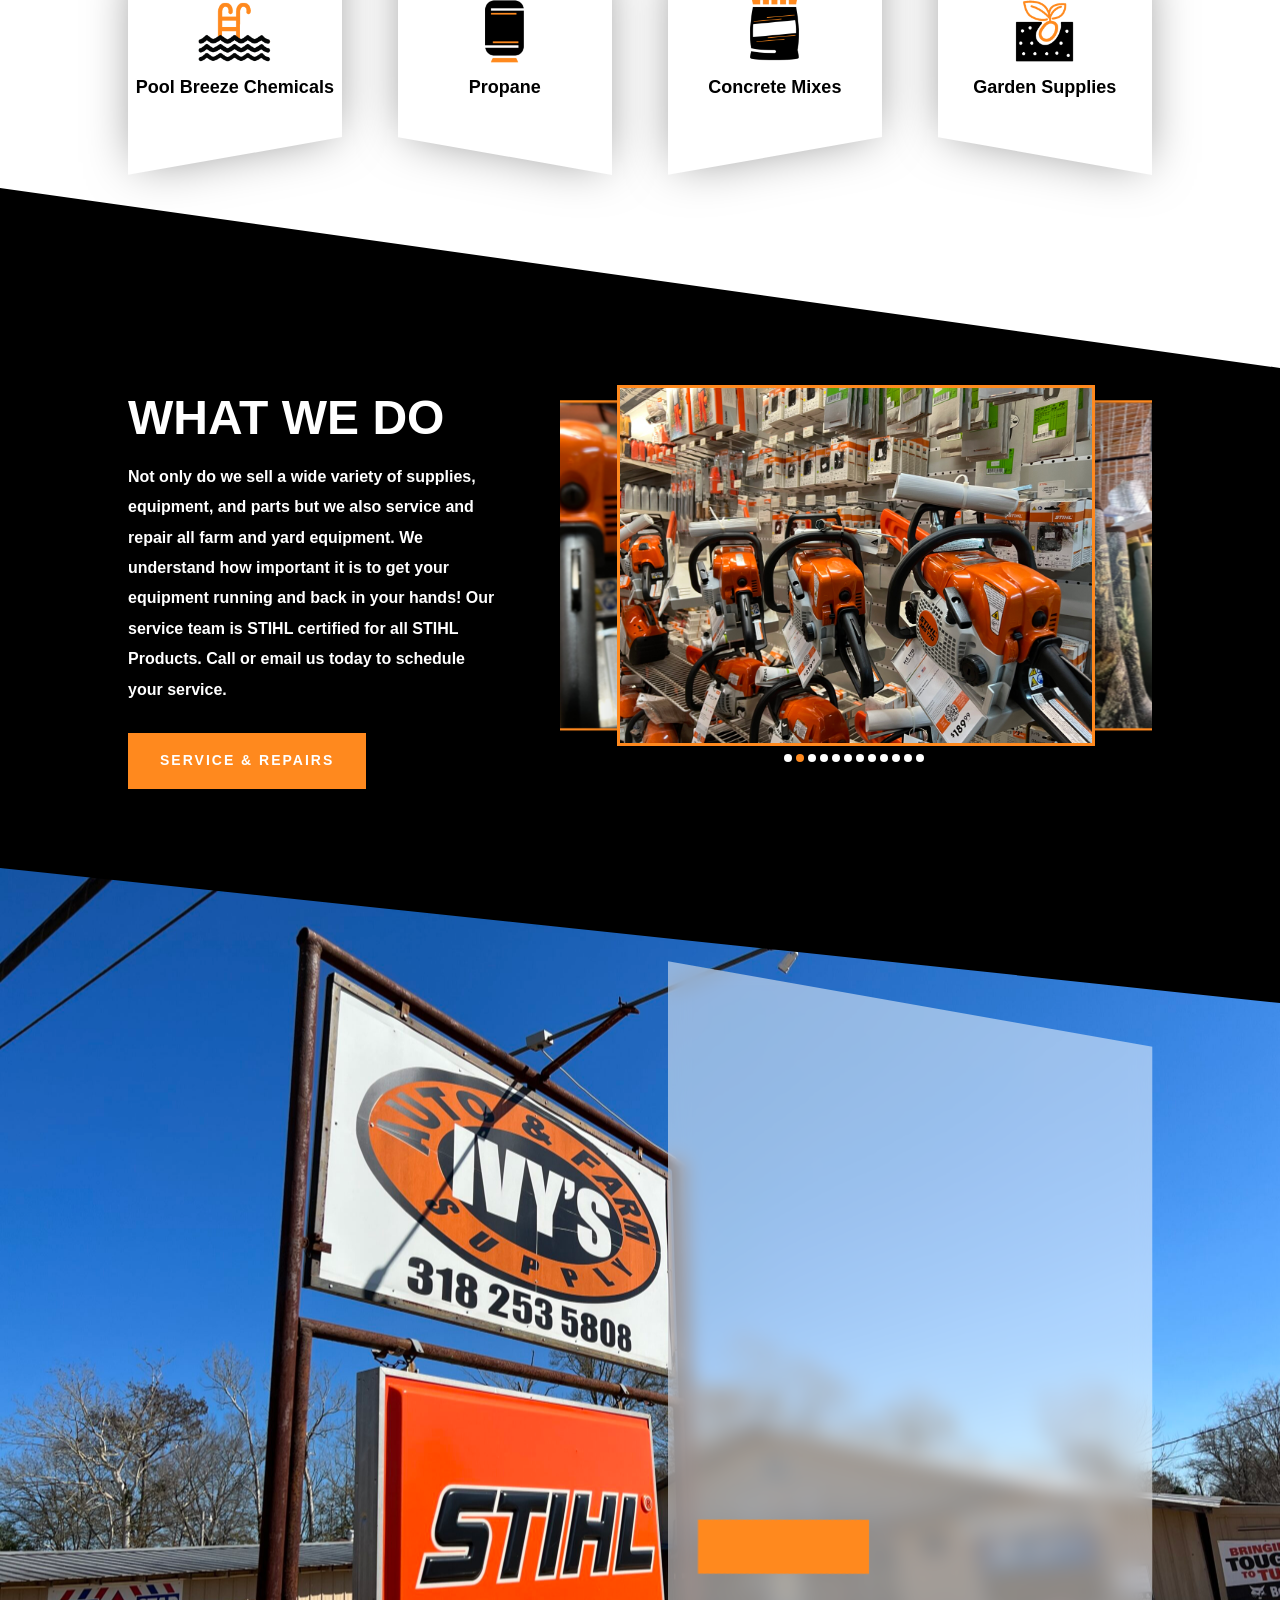
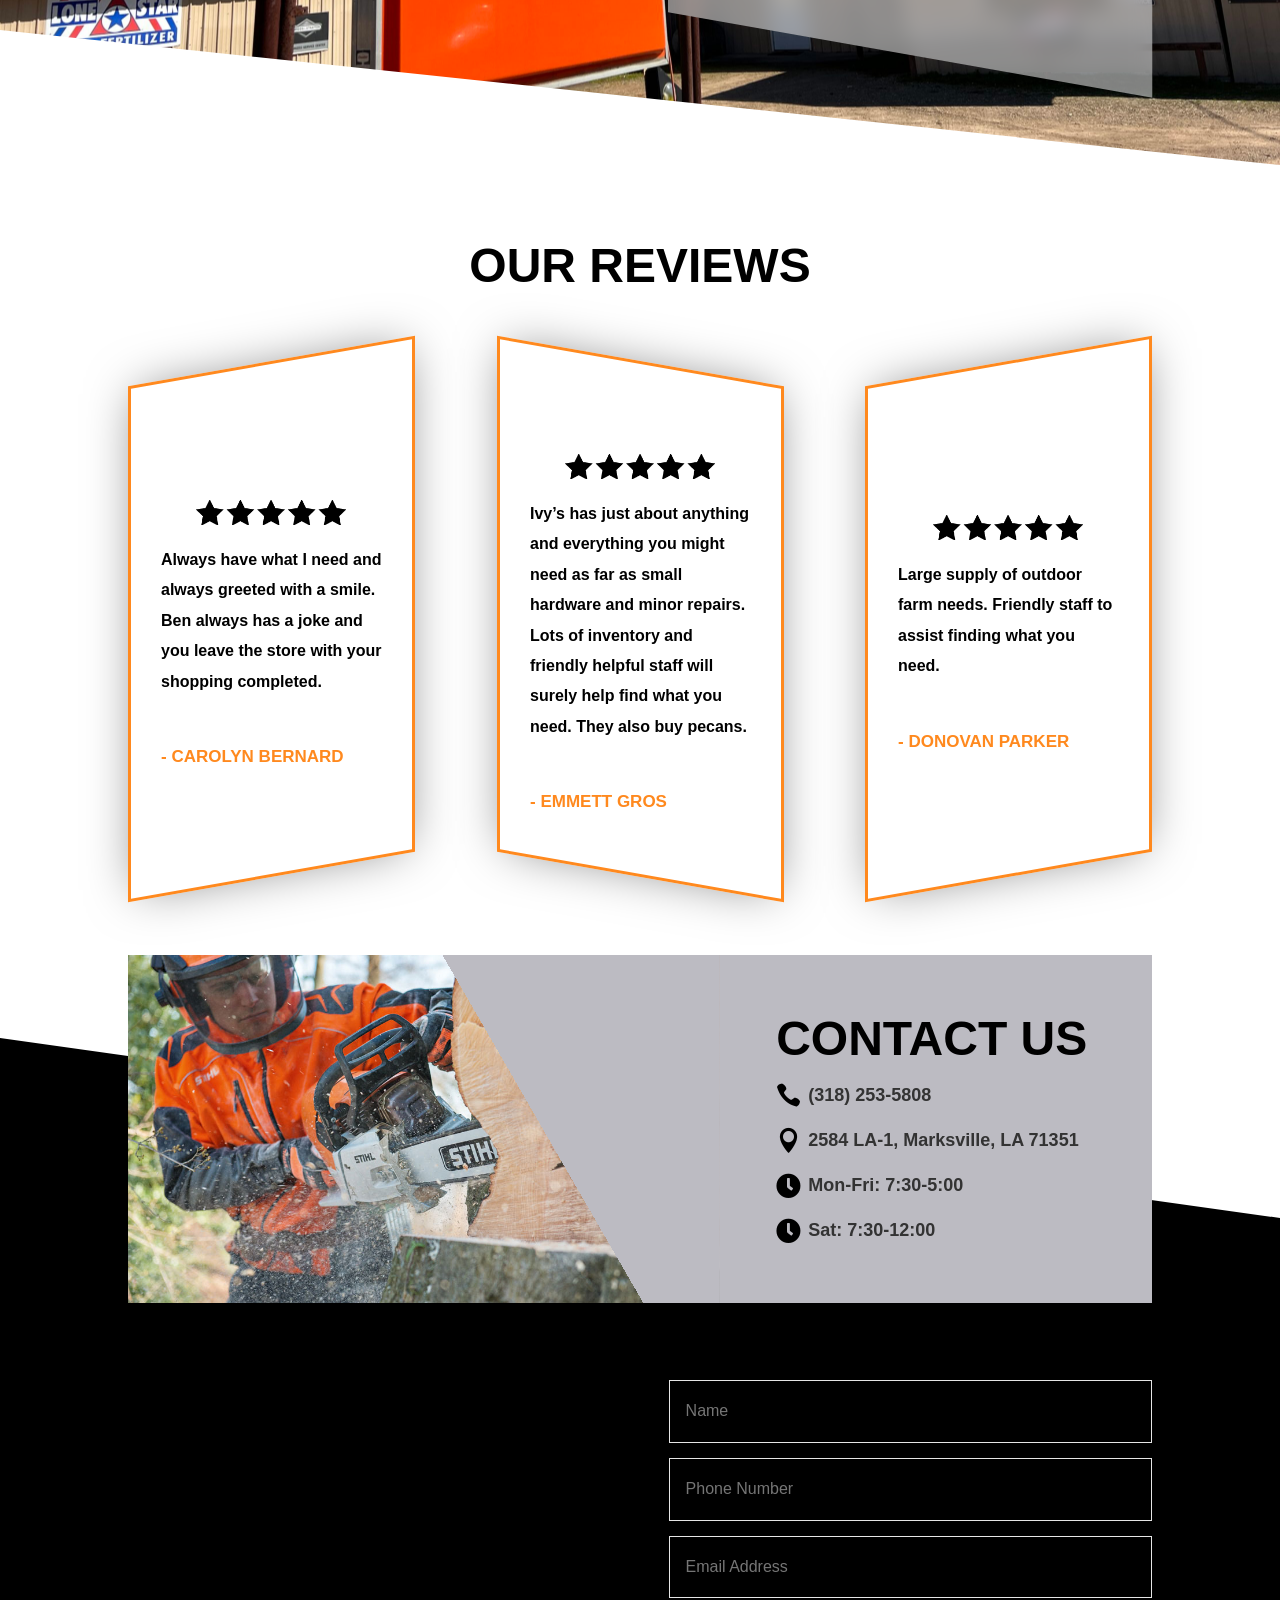
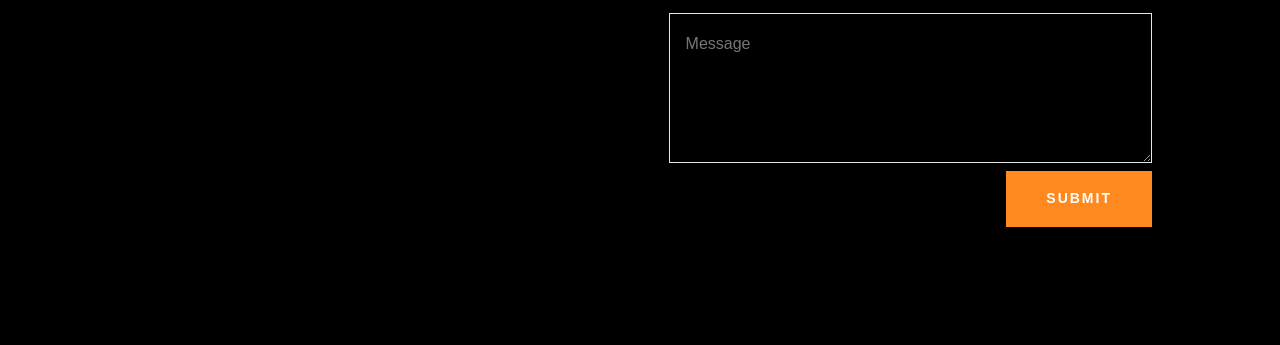
==== commit 342523bd: "Install Vercel Web Analytics # Vercel Web Analytics Installation Report  ## Summary Successfully ins" ====
--- a/index.html
+++ b/index.html
@@ -139,6 +139,8 @@
 <style id="et-critical-inline-css">@media only screen and (min-width:1350px){.et_pb_row{padding:27px 0}.et_pb_section{padding:54px 0}.single.et_pb_pagebuilder_layout.et_full_width_page .et_post_meta_wrapper{padding-top:81px}.et_pb_fullwidth_section{padding:0}}div.et_pb_section.et_pb_section_0_tb_header{background-image:linear-gradient(-60deg,#000000 70%,#ffffff 70%)!important}.et_pb_section_0_tb_header.et_pb_section,.et_pb_section_1_tb_header.et_pb_section{padding-top:0px;padding-bottom:0px;background-color:#000000!important}.et_pb_row_0_tb_header.et_pb_row{padding-top:6px!important;padding-bottom:6px!important;padding-top:6px;padding-bottom:6px}.et_pb_row_0_tb_header,body #page-container .et-db #et-boc .et-l .et_pb_row_0_tb_header.et_pb_row,body.et_pb_pagebuilder_layout.single #page-container #et-boc .et-l .et_pb_row_0_tb_header.et_pb_row,body.et_pb_pagebuilder_layout.single.et_full_width_page #page-container #et-boc .et-l .et_pb_row_0_tb_header.et_pb_row,.et_pb_row_3_tb_header,body #page-container .et-db #et-boc .et-l .et_pb_row_3_tb_header.et_pb_row,body.et_pb_pagebuilder_layout.single #page-container #et-boc .et-l .et_pb_row_3_tb_header.et_pb_row,body.et_pb_pagebuilder_layout.single.et_full_width_page #page-container #et-boc .et-l .et_pb_row_3_tb_header.et_pb_row,.et_pb_row_2_tb_header,body #page-container .et-db #et-boc .et-l .et_pb_row_2_tb_header.et_pb_row,body.et_pb_pagebuilder_layout.single #page-container #et-boc .et-l .et_pb_row_2_tb_header.et_pb_row,body.et_pb_pagebuilder_layout.single.et_full_width_page #page-container #et-boc .et-l .et_pb_row_2_tb_header.et_pb_row,.et_pb_row_1_tb_header,body #page-container .et-db #et-boc .et-l .et_pb_row_1_tb_header.et_pb_row,body.et_pb_pagebuilder_layout.single #page-container #et-boc .et-l .et_pb_row_1_tb_header.et_pb_row,body.et_pb_pagebuilder_layout.single.et_full_width_page #page-container #et-boc .et-l .et_pb_row_1_tb_header.et_pb_row{width:100%;max-width:100%}ul.et_pb_social_media_follow_0_tb_header{padding-right:8px!important;padding-bottom:0px!important;margin-right:45px!important;margin-bottom:0px!important}.et_pb_button_1_tb_header_wrapper .et_pb_button_1_tb_header,.et_pb_button_1_tb_header_wrapper .et_pb_button_1_tb_header:hover,.et_pb_button_0_tb_header_wrapper .et_pb_button_0_tb_header,.et_pb_button_0_tb_header_wrapper .et_pb_button_0_tb_header:hover{padding-top:7px!important;padding-right:22px!important;padding-bottom:7px!important;padding-left:22px!important}body #page-container .et_pb_section .et_pb_button_0_tb_header{color:#FF891E!important;border-width:0px!important;border-radius:0px;letter-spacing:2px;font-size:14px;font-family:'Work Sans',Helvetica,Arial,Lucida,sans-serif!important;font-weight:700!important;text-transform:uppercase!important;background-color:#FFFFFF}body #page-container .et_pb_section .et_pb_button_0_tb_header:hover:after,body #page-container .et_pb_section .et_pb_button_1_tb_header:hover:after{margin-left:.3em;left:auto;margin-left:.3em;opacity:1}body #page-container .et_pb_section .et_pb_button_0_tb_header:after,body #page-container .et_pb_section .et_pb_button_1_tb_header:after{line-height:inherit;font-size:inherit!important;margin-left:-1em;left:auto;font-family:ETmodules!important;font-weight:400!important}.et_pb_button_2_tb_header,.et_pb_button_2_tb_header:after,.et_pb_button_3_tb_header,.et_pb_button_3_tb_header:after,.et_pb_button_1_tb_header,.et_pb_button_1_tb_header:after,.et_pb_button_0_tb_header,.et_pb_button_0_tb_header:after{transition:all 300ms ease 0ms}body #page-container .et_pb_section .et_pb_button_1_tb_header{color:#FFFFFF!important;border-width:0px!important;border-radius:0px;letter-spacing:2px;font-size:14px;font-family:'Work Sans',Helvetica,Arial,Lucida,sans-serif!important;font-weight:700!important;text-transform:uppercase!important;background-color:#FF891E}div.et_pb_section.et_pb_section_1_tb_header{background-image:linear-gradient(-60deg,#000000 56%,#ffffff 56%)!important}.et_pb_row_1_tb_header.et_pb_row{padding-top:8px!important;padding-bottom:8px!important;padding-top:8px;padding-bottom:8px}.et_pb_divider_1_tb_header{padding-top:0px;padding-bottom:0px;margin-top:0px!important;margin-bottom:0px!important}.et_pb_divider_1_tb_header:before{width:auto;top:0px;right:0px;left:0px}ul.et_pb_social_media_follow_1_tb_header{padding-right:8px!important;padding-bottom:0px!important;margin-top:-2px!important;margin-bottom:0px!important}.et_pb_social_media_follow_1_tb_header li a.icon:before{font-size:13px;line-height:26px;height:26px;width:26px}.et_pb_social_media_follow_1_tb_header li a.icon{height:26px;width:26px}.et_pb_button_2_tb_header_wrapper .et_pb_button_2_tb_header,.et_pb_button_2_tb_header_wrapper .et_pb_button_2_tb_header:hover{padding-top:3px!important;padding-right:0px!important;padding-bottom:3px!important;padding-left:0px!important}body #page-container .et_pb_section .et_pb_button_2_tb_header{color:#FF891E!important;border-width:0px!important;border-radius:0px;letter-spacing:1px;font-size:13px;font-family:'Work Sans',Helvetica,Arial,Lucida,sans-serif!important;font-weight:700!important;text-transform:uppercase!important;background-color:#ffffff}body #page-container .et_pb_section .et_pb_button_3_tb_header:before,body #page-container .et_pb_section .et_pb_button_3_tb_header:after,body #page-container .et_pb_section .et_pb_button_2_tb_header:before,body #page-container .et_pb_section .et_pb_button_2_tb_header:after{display:none!important}.et_pb_button_2_tb_header{box-shadow:0px 2px 18px 0px rgba(0,0,0,0.15);width:90%}.et_pb_section_2_tb_header.et_pb_section{padding-top:0px;padding-bottom:0px}.et_pb_section_2_tb_header{z-index:10;box-shadow:0px 12px 18px -6px rgba(0,0,0,0.2)}.et_pb_sticky.et_pb_section_2_tb_header{box-shadow:0px 12px 18px -6px rgba(0,0,0,0.2)}.et_pb_row_2_tb_header.et_pb_row,.et_pb_row_3_tb_header.et_pb_row{padding-top:0px!important;padding-right:35px!important;padding-bottom:0px!important;padding-left:35px!important;padding-top:0px;padding-right:35px;padding-bottom:0px;padding-left:35px}.et_pb_image_0_tb_header{padding-left:19px;margin-top:-50px!important;width:80%;max-width:175px;transition:margin 300ms ease 0ms,max-width 300ms ease 0ms;text-align:left;margin-left:0}.et_pb_menu_1_tb_header.et_pb_menu ul li a,.et_pb_menu_0_tb_header.et_pb_menu ul li a{font-family:'IBM Plex Sans',Helvetica,Arial,Lucida,sans-serif;font-weight:700;text-transform:uppercase;font-size:18px;color:#000000!important}.et_pb_menu_1_tb_header.et_pb_menu,.et_pb_menu_0_tb_header.et_pb_menu{background-color:rgba(0,0,0,0)}.et_pb_menu_1_tb_header,.et_pb_menu_0_tb_header{padding-top:10px;padding-bottom:0px;margin-top:-2px!important;transition:margin 300ms ease 0ms}.et_pb_menu_0_tb_header.et_pb_menu .et-menu-nav li ul.sub-menu,.et_pb_menu_1_tb_header.et_pb_menu .et-menu-nav li ul.sub-menu{-webkit-backdrop-filter:blur(10px);backdrop-filter:blur(10px)}.et_pb_menu_1_tb_header.et_pb_menu ul li.current-menu-item a,.et_pb_menu_1_tb_header.et_pb_menu .nav li ul.sub-menu li.current-menu-item a,.et_pb_menu_0_tb_header.et_pb_menu ul li.current-menu-item a,.et_pb_menu_0_tb_header.et_pb_menu .nav li ul.sub-menu li.current-menu-item a{color:#FF891E!important}.et_pb_menu_0_tb_header.et_pb_menu .nav li ul,.et_pb_menu_1_tb_header.et_pb_menu .nav li ul{background-color:rgba(255,255,255,0.6)!important;border-color:RGBA(255,255,255,0)}.et_pb_menu_0_tb_header.et_pb_menu .et_mobile_menu,.et_pb_menu_1_tb_header.et_pb_menu .et_mobile_menu{border-color:RGBA(255,255,255,0)}.et_pb_menu_1_tb_header.et_pb_menu .nav li ul.sub-menu a,.et_pb_menu_0_tb_header.et_pb_menu .et_mobile_menu a,.et_pb_menu_1_tb_header.et_pb_menu .et_mobile_menu a,.et_pb_menu_0_tb_header.et_pb_menu .nav li ul.sub-menu a{color:#000000!important}.et_pb_menu_1_tb_header.et_pb_menu .et_mobile_menu,.et_pb_menu_1_tb_header.et_pb_menu .et_mobile_menu ul,.et_pb_menu_0_tb_header.et_pb_menu .et_mobile_menu,.et_pb_menu_0_tb_header.et_pb_menu .et_mobile_menu ul{background-color:RGBA(255,255,255,0.6)!important}.et_pb_menu_0_tb_header .et_pb_menu_inner_container>.et_pb_menu__logo-wrap,.et_pb_menu_0_tb_header .et_pb_menu__logo-slot,.et_pb_menu_1_tb_header .et_pb_menu_inner_container>.et_pb_menu__logo-wrap,.et_pb_menu_1_tb_header .et_pb_menu__logo-slot{width:auto;max-width:170px}.et_pb_menu_1_tb_header .et_pb_menu_inner_container>.et_pb_menu__logo-wrap .et_pb_menu__logo img,.et_pb_menu_1_tb_header .et_pb_menu__logo-slot .et_pb_menu__logo-wrap img,.et_pb_menu_0_tb_header .et_pb_menu_inner_container>.et_pb_menu__logo-wrap .et_pb_menu__logo img,.et_pb_menu_0_tb_header .et_pb_menu__logo-slot .et_pb_menu__logo-wrap img{height:auto;max-height:none}.et_pb_menu_1_tb_header .mobile_nav .mobile_menu_bar:before,.et_pb_menu_0_tb_header .mobile_nav .mobile_menu_bar:before{font-size:37px;color:#000000}.et_pb_menu_1_tb_header .et_pb_menu__icon.et_pb_menu__cart-button,.et_pb_menu_1_tb_header .et_pb_menu__icon.et_pb_menu__search-button,.et_pb_menu_1_tb_header .et_pb_menu__icon.et_pb_menu__close-search-button,.et_pb_menu_0_tb_header .et_pb_menu__icon.et_pb_menu__cart-button,.et_pb_menu_0_tb_header .et_pb_menu__icon.et_pb_menu__search-button,.et_pb_menu_0_tb_header .et_pb_menu__icon.et_pb_menu__close-search-button{color:#000000}.et_pb_image_1_tb_header{padding-left:5px;margin-top:-39px!important;margin-bottom:2px!important;width:80%;max-width:115px;transition:margin 300ms ease 0ms,max-width 300ms ease 0ms;text-align:left;margin-left:0}.et_pb_button_3_tb_header_wrapper .et_pb_button_3_tb_header,.et_pb_button_3_tb_header_wrapper .et_pb_button_3_tb_header:hover{padding-top:3px!important;padding-right:5px!important;padding-bottom:3px!important;padding-left:5px!important}.et_pb_button_3_tb_header_wrapper{margin-top:0px!important;margin-bottom:0px!important;position:relative;top:0px;bottom:auto;left:-25px;right:auto;transition:margin 300ms ease 0ms}body #page-container .et_pb_section .et_pb_button_3_tb_header{color:#000000!important;border-width:0px!important;border-radius:0px;letter-spacing:1px;font-size:13px;font-family:'Work Sans',Helvetica,Arial,Lucida,sans-serif!important;font-weight:700!important;text-transform:uppercase!important;background-color:#FF891E}.et_pb_button_3_tb_header{box-shadow:0px 2px 18px 0px rgba(0,0,0,0.15);width:40vw}.et_pb_sticky .et_pb_button_3_tb_header{box-shadow:0px 2px 18px 0px rgba(0,0,0,0.15)}.et_pb_social_media_follow_network_1_tb_header a.icon,.et_pb_social_media_follow_network_0_tb_header a.icon{background-color:#FF891E!important}.et_pb_social_media_follow_network_0_tb_header.et_pb_social_icon a.icon,.et_pb_social_media_follow_network_1_tb_header.et_pb_social_icon a.icon{border-radius:0px 0px 0px 0px}.et_pb_social_media_follow_network_1_tb_header,.et_pb_social_media_follow_network_0_tb_header{margin-top:2px!important;margin-bottom:0px!important}.et_pb_sticky .et_pb_image_0_tb_header{margin-top:3px!important;margin-bottom:3px!important;max-width:100px}.et_pb_image_1_tb_header.et_pb_module,.et_pb_image_0_tb_header.et_pb_module{margin-left:0px!important;margin-right:auto!important}.et_pb_sticky .et_pb_menu_1_tb_header.et_pb_menu,.et_pb_sticky .et_pb_menu_0_tb_header.et_pb_menu{margin-top:3px!important}.et_pb_sticky .et_pb_image_1_tb_header{margin-top:2px!important;max-width:70px}.et_pb_sticky .et_pb_button_3_tb_header_wrapper{margin-top:4vw!important;margin-bottom:1vw!important}@media only screen and (min-width:981px){.et_pb_section_1_tb_header,.et_pb_social_media_follow_1_tb_header,.et_pb_row_3_tb_header,.et_pb_image_1_tb_header,.et_pb_button_3_tb_header{display:none!important}}@media only screen and (max-width:980px){body #page-container .et_pb_section .et_pb_button_0_tb_header:after,body #page-container .et_pb_section .et_pb_button_1_tb_header:after{line-height:inherit;font-size:inherit!important;margin-left:-1em;left:auto;display:inline-block;opacity:0;content:attr(data-icon);font-family:ETmodules!important;font-weight:400!important}body #page-container .et_pb_section .et_pb_button_0_tb_header:before,body #page-container .et_pb_section .et_pb_button_1_tb_header:before{display:none}body #page-container .et_pb_section .et_pb_button_0_tb_header:hover:after,body #page-container .et_pb_section .et_pb_button_1_tb_header:hover:after{margin-left:.3em;left:auto;margin-left:.3em;opacity:1}.et_pb_image_0_tb_header .et_pb_image_wrap img,.et_pb_image_1_tb_header .et_pb_image_wrap img{width:auto}.et_pb_menu_0_tb_header,.et_pb_menu_1_tb_header{transform:translateX(0px) translateY(0px)}.et_pb_button_3_tb_header_wrapper{margin-top:0px!important;margin-bottom:0px!important}}@media only screen and (min-width:768px) and (max-width:980px){.et_pb_section_0_tb_header,.et_pb_row_2_tb_header,.et_pb_image_0_tb_header{display:none!important}}@media only screen and (max-width:767px){.et_pb_row_2_tb_header,.et_pb_section_0_tb_header{display:none!important}body #page-container .et_pb_section .et_pb_button_1_tb_header:after,body #page-container .et_pb_section .et_pb_button_0_tb_header:after{line-height:inherit;font-size:inherit!important;margin-left:-1em;left:auto;display:inline-block;opacity:0;content:attr(data-icon);font-family:ETmodules!important;font-weight:400!important}body #page-container .et_pb_section .et_pb_button_0_tb_header:before,body #page-container .et_pb_section .et_pb_button_1_tb_header:before{display:none}body #page-container .et_pb_section .et_pb_button_0_tb_header:hover:after,body #page-container .et_pb_section .et_pb_button_1_tb_header:hover:after{margin-left:.3em;left:auto;margin-left:.3em;opacity:1}.et_pb_row_3_tb_header.et_pb_row,.et_pb_row_2_tb_header.et_pb_row{padding-top:0px!important;padding-right:0px!important;padding-bottom:0px!important;padding-left:0px!important;padding-top:0px!important;padding-right:0px!important;padding-bottom:0px!important;padding-left:0px!important}.et_pb_image_0_tb_header{transform:translateX(12px) translateY(0px);display:none!important}.et_pb_image_0_tb_header .et_pb_image_wrap img,.et_pb_image_1_tb_header .et_pb_image_wrap img{width:auto}.et_pb_menu_1_tb_header,.et_pb_menu_0_tb_header{padding-top:0px;padding-bottom:0px;width:100%;position:absolute!important;top:0px;bottom:auto;right:0px;left:auto;transform:translateX(0px) translateY(0px)}body.logged-in.admin-bar .et_pb_menu_0_tb_header,body.logged-in.admin-bar .et_pb_menu_1_tb_header{top:0px}.et_pb_menu_0_tb_header .et_pb_menu_inner_container>.et_pb_menu__logo-wrap,.et_pb_menu_0_tb_header .et_pb_menu__logo-slot,.et_pb_menu_1_tb_header .et_pb_menu_inner_container>.et_pb_menu__logo-wrap,.et_pb_menu_1_tb_header .et_pb_menu__logo-slot{max-width:120px}.et_pb_image_1_tb_header{transform:translateX(12px) translateY(0px)}.et_pb_button_3_tb_header_wrapper{margin-top:2vw!important;margin-bottom:1vw!important}.et_pb_button_3_tb_header_wrapper a{transform:translateX(-30px) translateY(-2px)}}@media only screen and (max-width:980px){.two-columns .et_pb_column{width:50%!important}.three-columns .et_pb_column{width:33.33%!important}.four-columns .et_pb_column{width:25%!important}}div.et_pb_section.et_pb_section_0{background-size:initial;background-position:left center;background-image:url(/wp-content/uploads/2022/01/Untitled-design-17.png),linear-gradient(-45deg,#000000 10%,#ffffff 10%)!important}.et_pb_section_0{overflow-x:hidden;overflow-y:hidden}.et_pb_section_0.et_pb_section{padding-top:0px;padding-bottom:40px}.et_pb_row_0.et_pb_row{padding-top:0px!important;padding-bottom:0px!important;padding-top:0px;padding-bottom:0px}.et_pb_row_0{z-index:999!important;position:relative}.et_pb_text_0 h4{font-family:'IBM Plex Sans',Helvetica,Arial,Lucida,sans-serif;font-weight:700;text-transform:uppercase;color:#000000!important;letter-spacing:2px;line-height:1.4em}.et_pb_text_0{margin-bottom:0px!important}.et_pb_text_1 h1{font-family:'IBM Plex Sans',Helvetica,Arial,Lucida,sans-serif;font-weight:700;text-transform:uppercase;font-size:140px;color:#000000!important}.et_pb_text_1{border-color:#FF891E;margin-right:-50%!important;margin-bottom:10px!important}.et_pb_text_2.et_pb_text{color:#000000!important}.et_pb_text_2{line-height:1.4em;font-family:'Poppins',Helvetica,Arial,Lucida,sans-serif;font-weight:600;font-size:20px;line-height:1.4em;margin-right:-5%!important}.et_pb_button_0_wrapper .et_pb_button_0,.et_pb_button_0_wrapper .et_pb_button_0:hover{padding-top:16px!important;padding-right:32px!important;padding-bottom:16px!important;padding-left:32px!important}body #page-container .et_pb_section .et_pb_button_0{color:#FFFFFF!important;border-width:0px!important;border-radius:0px;letter-spacing:2px;font-size:14px;font-family:'Work Sans',Helvetica,Arial,Lucida,sans-serif!important;font-weight:700!important;text-transform:uppercase!important;background-color:#000000}body #page-container .et_pb_section .et_pb_button_0:hover:after{margin-left:.3em;left:auto;margin-left:.3em;opacity:1}body #page-container .et_pb_section .et_pb_button_0:after{line-height:inherit;font-size:inherit!important;margin-left:-1em;left:auto;font-family:ETmodules!important;font-weight:400!important}.et_pb_button_0,.et_pb_button_0:after{transition:all 300ms ease 0ms}.et_pb_image_0{margin-right:-10vw!important;margin-bottom:0px!important;z-index:100;position:absolute!important;bottom:0px;top:auto;right:0px;left:auto;text-align:left;margin-left:0}.et_pb_divider_0{background-color:#f57c00;mix-blend-mode:multiply;backface-visibility:hidden;height:100%;position:absolute!important;top:0px;bottom:auto;right:0px;left:auto;transform:skewX(45deg) skewY(0deg);transform-origin:100% 80%}.et_pb_divider_0:hover{mix-blend-mode:multiply;backface-visibility:hidden}.et_pb_column_0{padding-top:8vw;padding-bottom:16vw;z-index:10!important;position:relative}@media only screen and (min-width:981px){.et_pb_divider_0{width:180%}}@media only screen and (max-width:980px){.et_pb_text_0 h4{font-size:16px}.et_pb_text_1 h1{font-size:56px}.et_pb_text_1{margin-right:0%!important}.et_pb_text_2{font-size:42px;margin-right:0%!important}.et_pb_text_2.et_pb_text{color:#f57c00!important}body #page-container .et_pb_section .et_pb_button_0:after{line-height:inherit;font-size:inherit!important;margin-left:-1em;left:auto;display:inline-block;opacity:0;content:attr(data-icon);font-family:ETmodules!important;font-weight:400!important}body #page-container .et_pb_section .et_pb_button_0:before{display:none}body #page-container .et_pb_section .et_pb_button_0:hover:after{margin-left:.3em;left:auto;margin-left:.3em;opacity:1}.et_pb_image_0{margin-right:0vw!important;margin-bottom:0px!important;position:static!important;top:0px;right:auto;bottom:auto;left:0px;transform:translateX(0px) translateY(0px)}.et_pb_image_0 .et_pb_image_wrap img{width:auto}.et_pb_divider_0{mix-blend-mode:multiply;backface-visibility:hidden;height:1000px;width:650px;bottom:0px;top:auto;right:0px;left:auto;transform:translateX(0px) translateY(0px) skewX(45deg) skewY(0deg);transform-origin:100% 80%}body.logged-in.admin-bar .et_pb_divider_0{top:auto}.et_pb_column_0{padding-top:60px;padding-bottom:30px}}@media only screen and (min-width:768px) and (max-width:980px){.et_pb_section_0{display:none!important}}@media only screen and (max-width:767px){.et_pb_section_0{display:none!important}.et_pb_text_0 h4{font-size:14px}.et_pb_text_1 h1{font-size:32px}.et_pb_text_2{font-size:24px}body #page-container .et_pb_section .et_pb_button_0:after{line-height:inherit;font-size:inherit!important;margin-left:-1em;left:auto;display:inline-block;opacity:0;content:attr(data-icon);font-family:ETmodules!important;font-weight:400!important}body #page-container .et_pb_section .et_pb_button_0:before{display:none}body #page-container .et_pb_section .et_pb_button_0:hover:after{margin-left:.3em;left:auto;margin-left:.3em;opacity:1}.et_pb_image_0{transform:translateX(0px) translateY(0px)}.et_pb_image_0 .et_pb_image_wrap img{width:auto}.et_pb_divider_0{mix-blend-mode:multiply;backface-visibility:hidden;height:1000px;width:350px;bottom:0px;top:auto;right:0px;left:auto;transform:translateX(0px) translateY(0px) skewX(45deg) skewY(0deg);transform-origin:100% 80%}body.logged-in.admin-bar .et_pb_divider_0{top:auto}.et_pb_column_0{padding-top:40px;padding-bottom:20px}}</style>
 <link rel="stylesheet" id="et-core-unified-5-cached-inline-styles" href="/wp-content/et-cache/5/et-core-unified-5.minda3c.css?ver=1781289628" /><link rel="preload" as="style" id="et-core-unified-tb-266-tb-193-deferred-5-cached-inline-styles" href="/wp-content/et-cache/5/et-core-unified-tb-266-tb-193-deferred-5.min41d2.css?ver=1781289629" onload="this.onload=null;this.rel='stylesheet';" /><!-- Found It Lead Capture -->
 <script src="https://www.founditos.com/embed/lead-capture.js" data-account="05e6b645-19cb-4715-9f4c-ed94e61526d9" async></script>
+<!-- Vercel Web Analytics -->
+<script defer src="https://cdn.vercel-insights.com/v1/script.js"></script>
 </head>
 <body class="home wp-singular page-template-default page page-id-5 wp-theme-Divi wp-child-theme-Free-DIVI-Child-Theme-by-Pee-Aye-Creative et-tb-has-template et-tb-has-header et-tb-has-footer et_pb_button_helper_class et_cover_background et_pb_gutter windows et_pb_gutters3 et_pb_pagebuilder_layout et_no_sidebar et_divi_theme et-db">
 	<div id="page-container">
